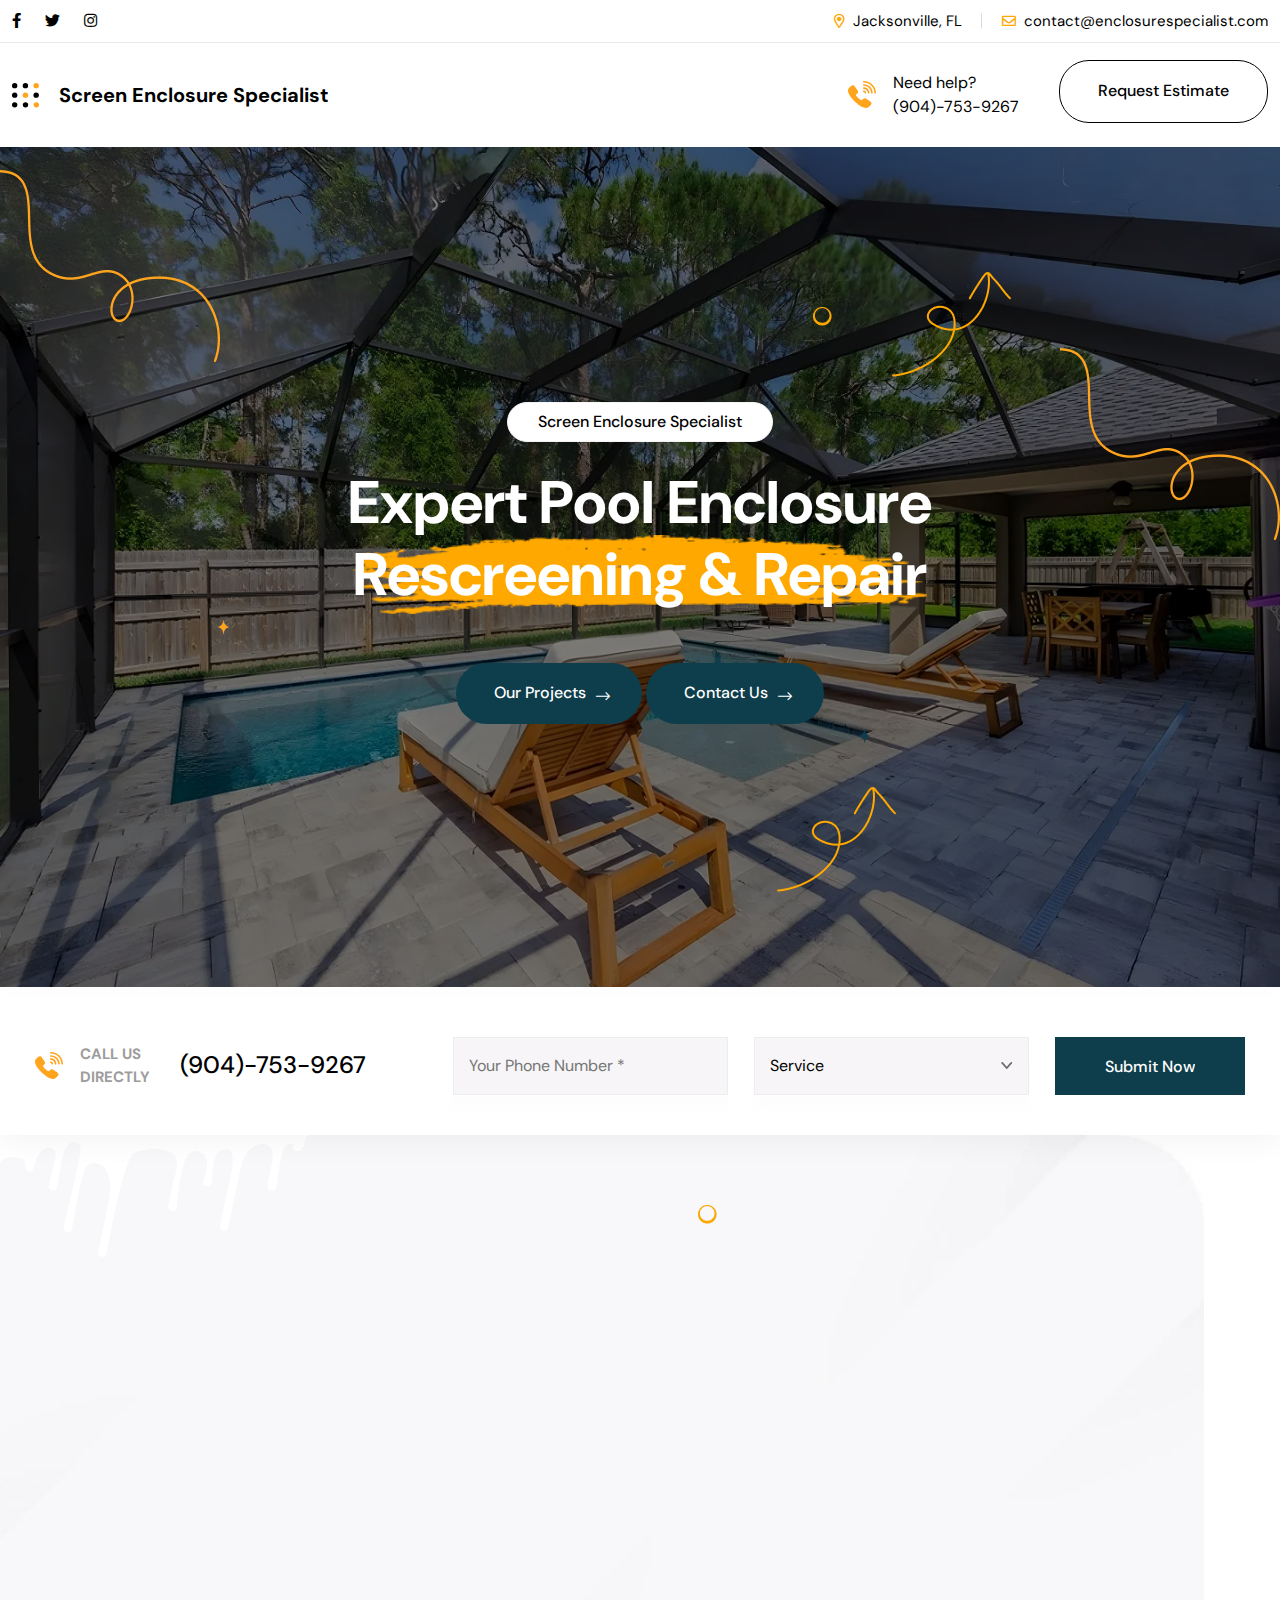
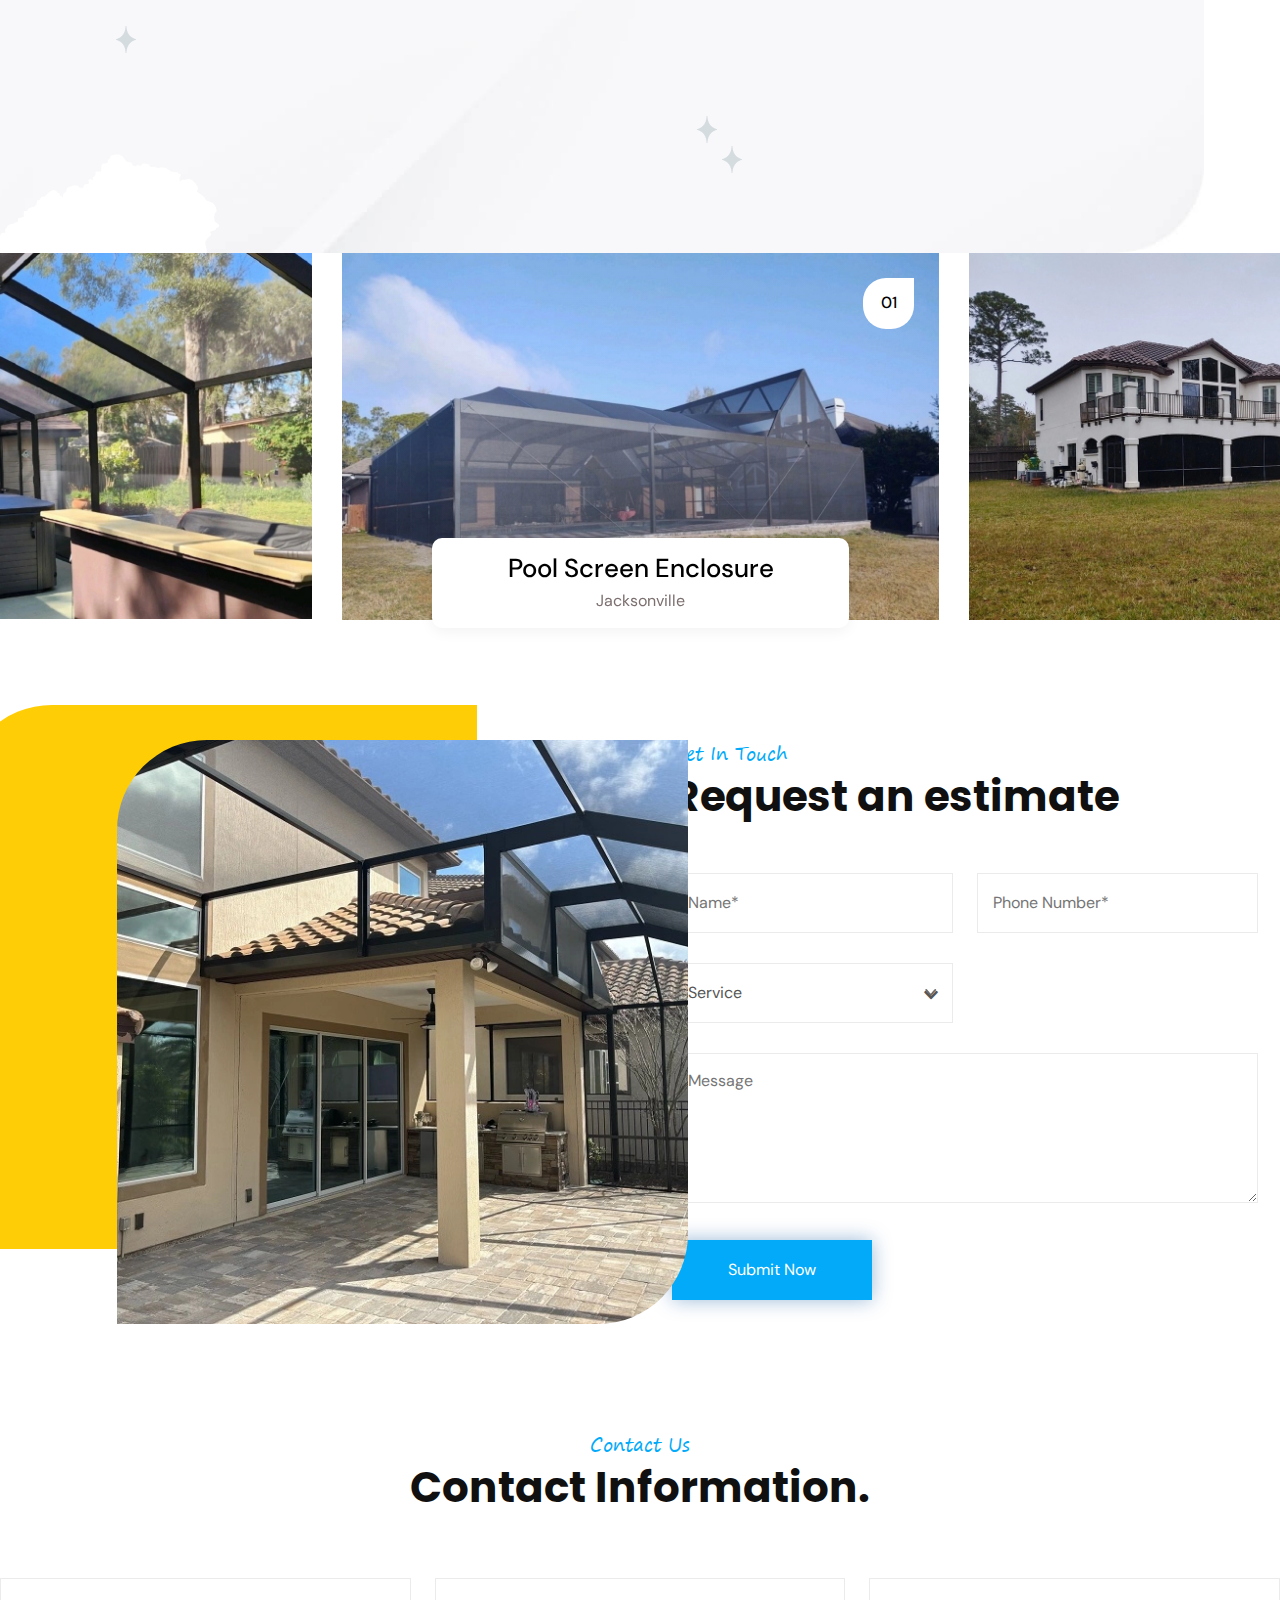
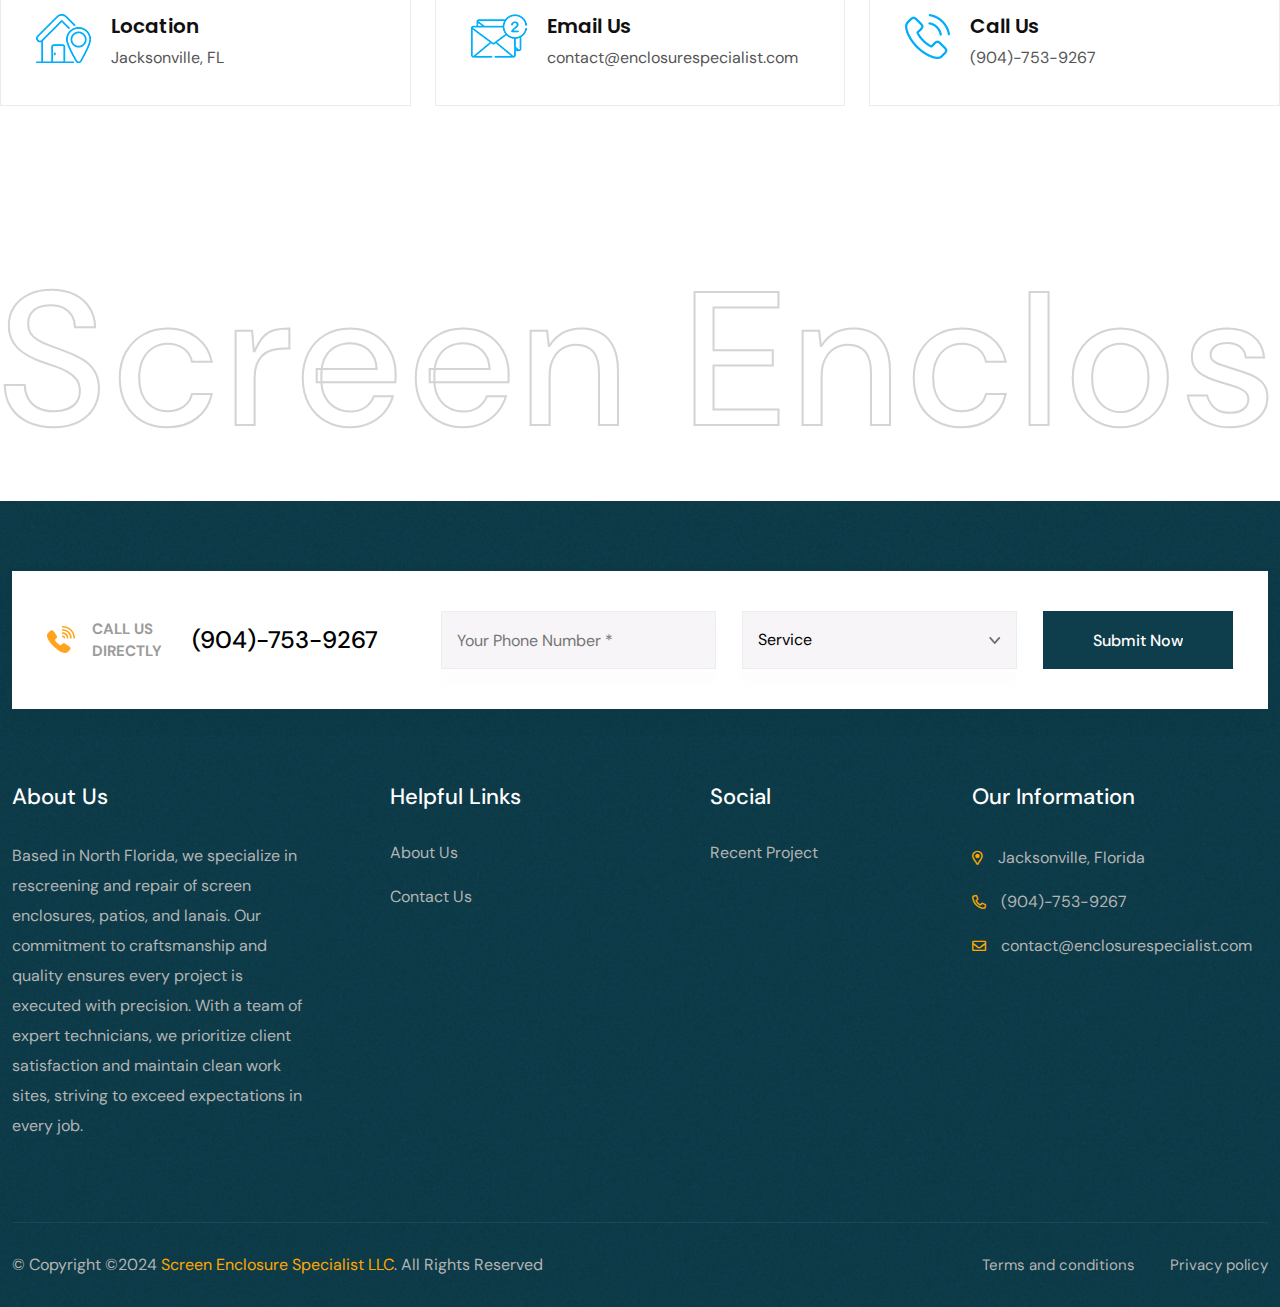
==== index.html @ c3515032 "sdfg" ====
<!DOCTYPE html>
<html lang="en">
<head>
	<meta charset="UTF-8">
	<title>Home Page 1</title>
	<meta name="description" content="clinox - Cleaning Services HTML template">
	<meta name="keywords" content="	cleaner, cleaning, cleaning agency, cleaning business, cleaning company, cleaning service, floor cleaning, house cleaning, housekeeping, janitor, maid service, maintenance, washing, window cleaning">
	<meta name="author" content="Themexriver">
	<link rel="shortcut icon" href="assets/img/logo/logo-transparent-png_16x16.png" type="image/x-icon">
	<!-- Mobile Specific Meta -->
	<meta name="viewport" content="width=device-width, initial-scale=1">

	<link rel="stylesheet" href="assets/css/bootstrap.min.css">
	<link rel="stylesheet" href="assets/css/fontawesome-all.min.css">
	<link rel="stylesheet" href="assets/css/flaticon-2.css">
	<link rel="stylesheet" href="assets/css/animate.css">
	<link rel="stylesheet" href="assets/css/slick.css">
	<link rel="stylesheet" href="assets/css/slick-theme.css">
	<link rel="stylesheet" href="assets/css/metisMenu.css">
	<link rel="stylesheet" href="assets/css/uikit.min.css">
	<link rel="stylesheet" href="assets/css/reset.css">
	<link rel="stylesheet" href="assets/css/style.min.css">
</head>
<body>

	<div class="body_wrap">

		<!-- preloder start  -->
		<!-- <div class="preloder_part">
			<div class="spinner">
				<div class="dot1"></div>
				<div class="dot2"></div>
			</div>
		</div> -->
		<!-- preloder end  -->

		<!-- back to top start -->
		<div class="progress-wrap" style="display: none;">
			<svg class="progress-circle svg-content" width="0" height="0" viewBox="-1 -1 102 102">
				<path d="M50,1 a49,49 0 0,1 0,98 a49,49 0 0,1 0,-98"/>
			</svg>
		</div>
		<!-- back to top end -->
		
		<!-- header start -->
		<header class="header">
			<div class="header__top-wrap">
				<div class="container">
					<div class="header__top ul_li_between mt-none-15">
						<div class="header__social mt-15">
							<a href="https://www.facebook.com/"><i class="fab fa-facebook-f"></i></a>
							<a href="https://twitter.com/"><i class="fab fa-twitter"></i></a>
							<a href="https://www.instagram.com/"><i class="fab fa-instagram"></i></a>
						</div>
						<ul class="header__info ul_li mt-15">
							<li><i class="far fa-map-marker-alt"></i>Jacksonville, FL</li>
							<li><i class="far fa-envelope"></i>contact@enclosurespecialist.com</li>
						</ul>
					</div>
				</div>
			</div>
			<div class="header__main-wrap" data-uk-sticky="top: 250; animation: uk-animation-slide-top;">
				<div class="container">
					<div class="header__main ul_li_between">
						<div class="header__main-left ul_li">
							<div class="header__bar hamburger_menu">
								<a href="#!"><img src="assets/img/icon/bar-2.svg" alt=""></a>
							</div>
							<div class="header__logo ml-50">
								<a href="index.html" style="font-size: 20px; font-weight: 700; color: black;">Screen Enclosure Specialist</a>
							</div>
						</div>
						<div class="main-menu navbar navbar-expand-lg" id="navbarNav">
							<nav class="main-menu__nav collapse navbar-collapse">
								<ul>
									<li><a href="#about">About</a></li>
									<li><a href="services.html">Services</a></li>
									<!-- <li><a href="blog.html">News</a></li> -->
									<li><a href="#portfolio">Portfolio </a></li>
									<li>
										<a href="/selfestimate.html">DIY Estimate</a>
									</li>
								</ul>
							</nav>
						</div>
						<div class="header__main-right ul_li">
							<div class="header__cta ul_li">
								<div class="icon">
									<img src="assets/img/icon/call.svg" alt="">
								</div>
								<div class="content">
									<span>Need help?</span>
									<a href="tel:9047539267">(904)-753-9267</a>
								</div>
							</div>
							<div class="header__btn ml-40">
								<a class="thm-btn thm-btn--transparent" href="#clinox-booking-form">
									<span class="btn-wrap">
										<span>Request Estimate</span>
										<span>Request Estimate</span>
									</span>
								</a>
							</div>
						</div>
					</div>
				</div>
			</div>
		</header>
		<!-- header end -->

		<!-- slide bar start -->
		<aside class="slide-bar">
			<div class="close-mobile-menu">
				<a href="javascript:void(0);"><i class="fal fa-times"></i></a>
			</div>

			<!-- sidebar-info start -->
			<div class="sidebar-info">
				<div class="sidebar-logo mb-30">
					<a href="index.html">
						<img src="assets/img/logo/logo_transparent.webp" loading="lazy" alt="logo">
					</a>
				</div>
				<div class="sidebar-content mb-45">
					<h4 class="s-title">About us</h4>
					<p>Based in North Florida, we specialize in rescreening and repair of screen enclosures, patios, and lanais. Our commitment to craftsmanship and quality ensures every project is executed with precision. With a team of expert technicians, we prioritize client satisfaction and maintain clean work sites, striving to exceed expectations in every job.</p>
					<a class="thm_btn thm_btn-black" href="contact.html">Contact us<i class="fal fa-long-arrow-right"></i></a>
				</div>
				<div class="contact_list mb-30">
					<h4 class="s-title">Contact us</h4>
					<ul class="sidebar-info-list">
						<li>
							<span><i class="fas fa-map-marker-alt"></i></span>
							<p>Jacksonville, FL</p>
						</li>
						<li>
							<span><i class="fas fa-phone-alt"></i></span>
							<a href="tel:9047539267">(904)-753-9267</a>
						</li>
						<li>
							<span><i class="fas fa-envelope-open-text"></i></span>
							<p>contact@enclosurespecialist.com</p>
						</li>
					</ul>
				</div>
				<div class="sidebar-social mt-20">
					<a href="https://www.facebook.com/"><i class="fab fa-facebook-f"></i></a>
					<a href="https://twitter.com/"><i class="fab fa-twitter"></i></a>
					<a href="https://www.instagram.com/"><i class="fab fa-instagram"></i></a>
				</div>
			</div>
			<!-- sidebar-info end -->

			<!-- side-mobile-menu start -->
			<nav class="side-mobile-menu">
				<ul id="mobile-menu-active">
					<li><a href="index.html">Home</a></li>
					<li><a href="#about">About</a></li>
					<li><a href="services.html">Services</a></li>
					<!-- <li><a href="blog.html">News</a></li> -->
					<li><a href="#portfolio">Portfolio </a></li>
					<li>
						<a href="/selfestimate.html">DIY Estimate</a>
					</li>
				</ul>
			</nav>
			<!-- side-mobile-menu end -->
		</aside>
		<div class="body-overlay"></div>
		<!-- slide bar end -->


		<main>
			<!-- hero start -->
			<div class="hero hero__height ul_li" data-background="assets/img/bg/main1.webp">
				<div class="container">
					<div class="row align-items-center">
						<div class="col-12">
							<div class="hero__content text-center">
								<span class="wow fadeInUp" data-wow-delay="0ms" data-wow-duration="1500ms">Screen Enclosure Specialist</span>
								<h2 class="wow fadeInUp" id="mainText" data-wow-delay=".3s" data-wow-duration="1500ms">Expert Pool Enclosure <br>
									<span>Rescreening & Repair <img src="assets/img/shape/text_shape.png" alt="shape"></span></h2>
								<div class="hero__btn wow fadeInUp" data-wow-delay=".6s" data-wow-duration="1500ms">
									<a class="thm-btn thm-btn__icon" href="contact.html">
										<span class="btn-wrap">
											<span>Our projects</span>
											<span>Our projects</span>
										</span>
										<i class="fal fa-long-arrow-right"></i>
									</a>
									<a class="thm-btn thm-btn__icon" href="contact.html">
										<span class="btn-wrap">
											<span>Contact Us</span>
											<span>Contact Us</span>
										</span>
										<i class="fal fa-long-arrow-right"></i>
									</a>
								</div>
							</div>
						</div>
					</div>
					
				</div>
				<!-- <div class="hero__img wow fadeInRight" data-wow-delay=".3s" data-wow-duration="1500ms">
					<img src="assets/img/banner/hero_img.png" alt="">
				</div>--> 
				<!-- <div class="hero__experince wow fadeInDown" data-wow-delay=".3s" data-wow-duration="1500ms">
					<img src="assets/img/shape/exp_shape.png" alt="">
					<div class="hero__experince-text">
						<h2><span class="counter">13</span></h2>
						Years of experince
					</div>
				</div> -->
				
				<div class="hero__shape">
					<img class="shape shape--1 wow fadeInLeft" data-wow-delay=".3s" data-wow-duration="1500ms" src="assets/img/shape/h_01.png" alt="shape">
					<img class="shape shape--3 wow fadeInUp" data-wow-delay=".3s" data-wow-duration="1500ms" src="assets/img/shape/h_03.png" alt="shape">
					<img class="shape shape--4 wow fadeInUp" data-wow-delay=".4s" data-wow-duration="1500ms" src="assets/img/shape/h_04.png" alt="shape">
					<img class="shape shape--5 wow fadeInRight" data-wow-delay=".6s" data-wow-duration="1500ms" src="assets/img/shape/h_05.png" alt="shape">
					<img class="shape shape--6 wow fadeInLeft" data-wow-delay=".3s" data-wow-duration="1500ms" src="assets/img/shape/h_06.png" alt="shape">
					<img class="shape shape--7 wow fadeInDown" data-wow-delay=".5s" data-wow-duration="1500ms" src="assets/img/shape/h_06.png" alt="shape">
					<img class="shape shape--8 wow fadeInRight" data-wow-delay=".7s" data-wow-duration="1500ms" src="assets/img/shape/h_01.png" alt="shape">
				</div>
			</div>
			<!-- hero end -->

			<!-- cta start -->
			<div class="cta">
				<div class="cta__wrap ul_li">
					<div class="cta__info ul_li flex-1">
						<div class="icon">
							<img src="assets/img/icon/call.svg" loading="lazy" alt="call">
						</div>
						<span>Call Us <br> Directly</span>
						<h3><a href="tel:9047539267">(904)-753-9267</a></h3>
					</div>
					<form action="assets/mail/contactArt.php" class="cta__form" method="POST">
						<input type="tel" placeholder="Your Phone Number *">
						<div class="service-select">
							<select name="#" required>
								<option>Service</option>
								<option value="Small Screen Repair">Small Screen Repair</option>
								<option value="Complete Rescreening">Complete Rescreening</option>
								<option value="Structural Damage Repair">Structural Damage Repair</option>
								<option value="New Construction / Rebuild">New Construction / Rebuild</option>
								<option value="Other">Other</option>


							</select>
						</div>
						<button class="thm-btn" type="submit">
							<span class="btn-wrap">
								<span>Submit Now</span>
								<span>Submit Now</span>
							</span>
						</button>
					</form>
				</div>
			</div>
			<!-- cta end -->
			<!-- about start -->
			<div class="about about__bg pt-45 pb-45" id="about" data-background="assets/img/bg/about_bg.jpg" loading="lazy">
				<div class="container">
					<div class="row align-items-center">
						<div class="col-xl-6 col-lg-7">
							<div class="sec-title">
								<span class="subtitle wow fadeInUp" data-wow-delay="0s" data-wow-duration="1500ms">About Our Company</span>
								<h2 class="title mb-15 wow fadeInUp" data-wow-delay=".3s" data-wow-duration="1500ms">
									Pool enclosure rescreening <br>
									done <span>The Right Way<img src="assets/img/shape/st_shape.svg" alt="shape" loading="lazy"></span>
								</h2>
								<p class="wow fadeInUp" data-wow-delay=".5s" data-wow-duration="1500ms">Based in North Florida, we specialize in rescreening and repair of screen enclosures, patios, and lanais. Our commitment to craftsmanship and quality ensures every project is executed with precision. With a team of expert technicians, we prioritize client satisfaction and maintain clean work sites, striving to exceed expectations in every job.
								</p></p>
							</div>
							<div class="about__info ul_li">
								<div class="about__info-box d-flex wow fadeInUp" data-wow-delay=".3s" data-wow-duration="1500ms">
									<div class="icon">
										<i class="flaticon-house"></i>
										<img src="assets/img/shape/a_shape.svg" loading="lazy" alt="shape">
									</div>
									<div class="content">
										<h3>Expert Technicians</h3>
										<p>Our team is dedicated to delivering quality. We ensure every project is executed flawlessly, with attention to detail and precision.</p>
									</div>
								</div>
								<div class="about__info-box d-flex wow fadeInUp" data-wow-delay=".5s" data-wow-duration="1500ms">
									<div class="icon">
										<i class="flaticon-bubbles"></i>
										<img src="assets/img/shape/a_shape.svg" loading="lazy" alt="shape">
									</div>
									<div class="content">
										<h3>Clean Worksite</h3>
										<p>Your property is respected by our crew, ensuring a clean and orderly worksite after each day's work, minimizing disruption and maintaining aesthetics.</p>
									</div>
								</div>
							</div>
							<div class="ul_li mt-10">
								<!-- <div class="about__experince mt-20 mr-60 wow fadeInUp" data-wow-delay=".3s" data-wow-duration="1500ms">
									<h2><span class="counter">13</span></h2>
									<span>Years of Experince</span>
								</div> -->
								<!-- <div class="about__author d-flex mt-20 wow fadeInUp" data-wow-delay=".5s" data-wow-duration="1500ms">
									<div class="avatar">
										<img src="assets/img/about/avatar.jpg" alt="">
									</div>
									<div class="content">
										<h3>Mehedii .Hassan</h3>
										<span>Ceo - Google</span>
										<div class="author-social">
											<a href="#!"><i class="fab fa-facebook-f"></i></a>
											<a href="#!"><i class="fab fa-twitter"></i></a>
											<a href="#!"><i class="fab fa-instagram"></i></a>
											<a href="#!"><i class="fab fa-youtube"></i></a>
										</div>
									</div>
								</div> -->
							</div>
						</div>
						<div class="col-xl-6 col-lg-5 imagesAboutUs">
							<div class="about__image">
								<img class="img1 wow fadeInRight" data-wow-delay=".3s" data-wow-duration="1500ms" src="assets/img/about/09awuXwrQRU.webp" loading="lazy" alt="Pool Enclosure">
								<img class="img2 wow fadeInRight" data-wow-delay="0s" data-wow-duration="1500ms" src="assets/img/about/pic-main-1.webp" loading="lazy" alt="Screen Enclosure">
							</div>
						</div>
					</div>
				</div>
				<div class="about__shape">
					<img class="shape1" src="assets/img/shape/a_bg_shape_01.png" alt="shape" loading="lazy" >
					<img class="shape2" src="assets/img/shape/a_bg_shape_02.png" alt="shape" loading="lazy">
				</div>
				<div class="about__icons">
					<img class="icon icon--1" src="assets/img/shape/a_shape.png" alt="shape" loading="lazy">
					<img class="icon icon--2" src="assets/img/shape/a_shape3.png" alt="shape" loading="lazy">
					<img class="icon icon--3" src="assets/img/shape/a_shape3.png" alt="shape" loading="lazy">
					<img class="icon icon--4" src="assets/img/shape/a_shape3.png" alt="shape" loading="lazy">
				</div>
			</div>
			<!-- about end -->

			<!-- proejct start -->
			<div class="project" id="portfolio">
				<div class="project__slider">
					<div class="project__item">
						<div class="project__img">
							<img src="assets/img/project/6X3IlXtY7-E.webp" alt="Pool Screen Enclosure" loading="lazy">
						</div>
						<div class="project__info">
							<h3>Pool Screen Enclosure</h3>
							<span>Jacksonville</span>
						</div>
						<span class="project__number">01</span>
					</div>
					<div class="project__item">
						<div class="project__img">
							<img src="assets/img/project/FJGF4YpGdVQ.webp" alt="Lanai" loading="lazy">
						</div>
						<div class="project__info">
							<h3>Lanai</h3>
							<span>St Augustine</span>
						</div>
						<span class="project__number">02</span>
					</div>
					<div class="project__item">
						<div class="project__img">
							<img src="assets/img/project/VrqI6qDaw7U.webp" alt="Screen Enclosure" loading="lazy">
						</div>
						<div class="project__info">
							<h3>Screen Enclosure</h3>
							<span>Orange Park</span>
						</div>
						<span class="project__number">03</span>
					</div>
					<div class="project__item">
						<div class="project__img">
							<img src="assets/img/project/Jw1e2M_t9n4.webp" alt="Screen Enclosure" loading="lazy">
						</div>
						<div class="project__info">
							<h3>Screen Enclosure</h3>
							<span>Jacksonville</span>
						</div>
						<span class="project__number">04</span>
					</div>
					<div class="project__item">
						<div class="project__img">
							<img src="assets/img/project/mwrF30yyxlQ.webp" alt="Screen Room" loading="lazy">
						</div>
						<div class="project__info">
							<h3>Screen Room</h3>
							<span>St Johns</span>
						</div>
						<span class="project__number">05</span>
					</div>
				</div>
			</div>
			<!-- proejct end -->

			<!-- info start -->
			<section id="clinox-booking-form" class="clinox-booking-form-section page-section-padding">
				<div class="container">
					<div class="booking-form-content">
						<div class="row">
							<div class="col-lg-6">
								<div class="booking-form-img">
									<div class="clinox-faq-img-wrap position-relative">
										<span class="bg-shape position-absolute"></span>
										<div class="faq-img1 bg-img-area">
											<img src="assets/img/about/6uDZ7JBiF4g.webp" alt="Screen Enclosure" loading="lazy">
										</div>
									</div>
								</div>
							</div>
							<div class="col-lg-6">
								<div class="clinox-contact-form-wrap">
									<div class="clinox-section-title headline pera-content">
										<span class="sub-title">Get In Touch</span>
										<h2>Request an estimate
										</h2>
									</div>
									<div class="clinox-contact-form">
										<form action="assets/mail/contactArt.php" method="POST">
											<div class="row">
												<div class="col-md-6">
													<input type="text" name="name" placeholder="Name*" required>
												</div>

												<div class="col-md-6">
													<input type="tel" name="phone" placeholder="Phone Number*" required>
												</div>
												<div class="col-md-6">
													<div class="service-select position-relative">
														<select name="service">
															<option value="Service">Service</option>
															<option value="Small Screen Repair">Small Screen Repair</option>
															<option value="Complete Rescreening">Complete Rescreening</option>
															<option value="Structural Damage Repair">Structural Damage Repair</option>
															<option value="New Construction / Rebuild">New Construction / Rebuild</option>
															<option value="Other">Other</option>

							
														</select>
													</div>
												</div>
												<div class="col-md-12">
													<textarea name="comments" placeholder="Message"></textarea>
												</div>
											</div>
											<button type="submit">Submit Now</button>
										</form>
									</div>
								</div>
							</div>
						</div>
						
					</div>
				</div>
				<div class="booking-form-cta-content">
					<div class="clinox-section-title text-center headline pera-content">
						<span class="sub-title">Contact Us</span>
						<h2>Contact
							<span>Information.</span>
						</h2>
					</div>
					<div class="row justify-content-center">
						<div class="col-lg-4 col-md-6">
							<div class="booking-cta-item d-flex">
								<div class="inner-icon">
									<img src="assets/img/icon/ic15.png" alt="location" loading="lazy">
								</div>
								<div class="inner-text headline">
									<h4>Location</h4>
									<span>Jacksonville, FL</span>
								</div>
							</div>
						</div>
						<div class="col-lg-4 col-md-6">
							<div class="booking-cta-item d-flex">
								<div class="inner-icon">
									<img src="assets/img/icon/ic16.png" alt="Email Icon" loading="lazy">
								</div>
								<div class="inner-text headline">
									<h4>Email Us</h4>
									<a href="mailto:contact@enclosurespecialist.com">contact@enclosurespecialist.com</a>
								</div>
							</div>
						</div>
						<div class="col-lg-4 col-md-6">
							<div class="booking-cta-item d-flex">
								<div class="inner-icon">
									<img src="assets/img/icon/ic17.png" alt="Phone Icon" loading="lazy">
								</div>
								<div class="inner-text headline">
									<h4>Call Us</h4>
									<a href="tel:+19047539267">(904)-753-9267</a>
								</div>
							</div>
						</div>
						
					</div>
				</div>
			</section>	
			<!-- info end -->

			

			


			<!-- marquee start -->
			<div class="wm-marquee pt-40">
				<div class="text-marquee-track">
					<div class="text-marquee-content">Screen Enclosure Repair . Screen Enclosure Rescreening . Pool Enclosure Rescreening . Pool Enclosure Repair . Lanai Repair . Lanai Rescreening .</div>
				</div>
			</div>
			<!-- marquee end -->

			<!-- blog start -->
			<!-- <section class="blog pt-10 pb-110">
				<div class="container maxw_1320">
					<div class="row justify-content-center">
						<div class="col-lg-6">
							<div class="sec-title mb-35 text-center wow fadeInUp" data-wow-delay="0s" data-wow-duration="1500ms">
								<span class="subtitle wow fadeInUp" data-wow-delay=".3s" data-wow-duration="1500ms">News & Blog</span>
								<h2 class="title wow fadeInUp" data-wow-delay=".5s" data-wow-duration="1500ms">Read know about our <br> blog leatest news</h2>
							</div>
						</div>
					</div>
					<div class="row mt-none-30 justify-content-md-center">
						<div class="col-lg-4 col-md-6">
							<div class="blog__item mt-30 wow fadeInUp" data-wow-delay="0s" data-wow-duration="1500ms">
								<figure class="blog__thumb pos-rel">
									<a href="#!">
										<img src="assets/img/blog/img_01.jpg" alt="">
									</a>
									<a class="blog__cat" href="blog.html">Story</a>
								</figure>
								<div class="blog__content">
									<ul class="blog__meta ul_li mb-20">
										<li class="date"><i class="far fa-calendar-alt"></i>02 Apr 2021</li>
										<li><i class="far fa-comments"></i>Comments (03)</li>
									</ul>
									<h2 class="blog__title border_effect"><a href="blog-single.html">Facebook design is dedicat to what's new in design </a></h2>
									<div class="blog__btn mt-25">
										<a href="blog-single.html">Read More<i class="flaticon-right-arrow"></i></a>
									</div>
								</div>
							</div>
						</div>
						<div class="col-lg-4 col-md-6">
							<div class="blog__item mt-30 wow fadeInUp" data-wow-delay=".3s" data-wow-duration="1500ms">
								<figure class="blog__thumb pos-rel">
									<a href="#!">
										<img src="assets/img/blog/img_02.jpg" alt="">
									</a>
									<a class="blog__cat" href="blog.html">Story</a>
								</figure>
								<div class="blog__content">
									<ul class="blog__meta ul_li mb-20">
										<li class="date"><i class="far fa-calendar-alt"></i>02 Apr 2021</li>
										<li><i class="far fa-comments"></i>Comments (03)</li>
									</ul>
									<h2 class="blog__title border_effect"><a href="blog-single.html">Facebook design is dedicat to what's new in design </a></h2>
									<div class="blog__btn mt-25">
										<a href="blog-single.html">Read More<i class="flaticon-right-arrow"></i></a>
									</div>
								</div>
							</div>
						</div>
						<div class="col-lg-4 col-md-6">
							<div class="blog__item mt-30 wow fadeInUp" data-wow-delay=".6s" data-wow-duration="1500ms">
								<figure class="blog__thumb pos-rel">
									<a href="#!">
										<img src="assets/img/blog/img_03.jpg" alt="">
									</a>
									<a class="blog__cat" href="blog.html">Story</a>
								</figure>
								<div class="blog__content">
									<ul class="blog__meta ul_li mb-20">
										<li class="date"><i class="far fa-calendar-alt"></i>02 Apr 2021</li>
										<li><i class="far fa-comments"></i>Comments (03)</li>
									</ul>
									<h2 class="blog__title border_effect"><a href="blog-single.html">Facebook design is dedicat to what's new in design </a></h2>
									<div class="blog__btn mt-25">
										<a href="blog-single.html">Read More<i class="flaticon-right-arrow"></i></a>
									</div>
								</div>
							</div>
						</div>
					</div>
				</div>
			</section> -->
			<!-- blog end -->

		</main>

		<footer class="footer pt-60" data-background="assets/img/bg/footer-noise.png" loading="lazy">
			<div class="container mxw_1350">
			<!-- cta start -->
			<div class="cta">
				<div class="cta__wrap ul_li" id="cta__wrapId">
					<div class="cta__info ul_li flex-1">
						<div class="icon">
							<img src="assets/img/icon/call.svg" alt="call" loading="lazy">
						</div>
						<span>Call Us <br> Directly</span>
						<h3><a href="tel:9047539267">(904)-753-9267</a></h3>
					</div>
					<form action="assets/mail/contactArt.php" class="cta__form" method="POST">
						<input type="tel" id="phone" name="phone" placeholder="Your Phone Number *">
						<div class="service-select">
							<select id="service" name="service">
								<option value="1">Service</option>
								<option value="2">Small Screen Repair</option>
								<option value="3">Complete Rescreening</option>
								<option value="4">Structural Damage Repair</option>
								<option value="5">New Construction / Rebuild</option>
								<option value="6">Other</option>


							</select>
						</div>
						<button class="thm-btn" type="submit">
							<span class="btn-wrap">
								<span>Submit Now</span>
								<span>Submit Now</span>
							</span>
						</button>
					</form>
				</div>
			</div>
			<!-- cta end -->
				<div class="row pt-45 pb-65">
					<div class="col-lg-3 col-md-6 footer__col mt-30">
						<div class="footer__widget">
							<h3>About Us</h3>
							<p>Based in North Florida, we specialize in rescreening and repair of screen enclosures, patios, and lanais. Our commitment to craftsmanship and quality ensures every project is executed with precision. With a team of expert technicians, we prioritize client satisfaction and maintain clean work sites, striving to exceed expectations in every job.</p>
						</div>
					</div>
					<div class="col-lg-3 col-md-6 footer__col mt-30">
						<div class="footer__widget">
							<h3>Helpful Links</h3>
							<ul class="footer__links list-unstyled">
								<li><a href="about.html">About Us</a></li>
								<li><a href="contact.html">Contact Us</a></li>
							</ul>
						</div>
					</div>
					<div class="col-lg-3 col-md-6 footer__col mt-30">
						<div class="footer__widget">
							<h3>Social</h3>
							<ul class="footer__links list-unstyled">
								<!-- <li><a href="blog.html">Recent News</a></li> -->
								<li><a href="project.html">Recent Project</a></li>
							</ul>
						</div>
					</div>
					<div class="col-lg-3 col-md-6 footer__col mt-30">
						<div class="footer__widget">
							<h3>Our Information</h3>
							<ul class="footer__info list-unstyled mt-35">
								<li><i class="far fa-map-marker-alt"></i>Jacksonville, Florida</li>
								<li><i class="far fa-phone-alt"></i><a href="tel:9047539267">(904)-753-9267</a></li>
								<li><i class="far fa-envelope"></i><a href="mailto:contact@enclosurespecialist.com">contact@enclosurespecialist.com</a></li>

							</ul>
						</div>
					</div>
				</div>
				<div class="footer__bottom ul_li_between pt-15 pb-30">
					<div class="footer__copyright mt-15">
						© Copyright ©2024 <a href="#!">Screen Enclosure Specialist LLC</a>. All Rights Reserved
					</div>
					<ul class="footer__nav ul_li mt-15">
						<li><a href="#!">Terms and conditions</a></li>
						<li><a href="#!"> Privacy policy</a></li>
					</ul>
				</div>
			</div>
		</footer>
	</div>

	<!-- For Js Library -->
	<script src="assets/js/jquery.min.js"></script>
	<script src="assets/js/bootstrap.min.js"></script>
	<script src="assets/js/popper.min.js"></script>
	<script src="assets/js/jquery.magnific-popup.min.js"></script>
	<script src="assets/js/appear.js"></script>
	<script src="assets/js/slick.js"></script>
	<script src="assets/js/jquery.counterup.min.js"></script>
	<script src="assets/js/waypoints.min.js"></script>
	<script src="assets/js/imagesloaded.pkgd.min.js"></script>
	<script src="assets/js/jquery.filterizr.js"></script>
	<script src="assets/js/backToTop.js"></script>
	<script src="assets/js/uikit.min.js"></script>
	<script src="assets/js/metisMenu.min.js"></script>
	<script src="assets/js/wow.min.js"></script>
	<script src="assets/js/scripts-2.js"></script>
	<script src="assets/js/script.js"></script>
</body>
</html>
---- assets/css/flaticon-2.css ----
@font-face {
    font-family: "flaticon";
    src: url("../fonts/flaticon-2.ttf?65be207926c643c640fa0b35cf0f30ea") format("truetype"),
url("../fonts/flaticon-2.woff?65be207926c643c640fa0b35cf0f30ea") format("woff"),
url("../fonts/flaticon-2.woff2?65be207926c643c640fa0b35cf0f30ea") format("woff2"),
url("../fonts/flaticon-2.eot?65be207926c643c640fa0b35cf0f30ea#iefix") format("embedded-opentype"),
url("../fonts/flaticon-2.svg?65be207926c643c640fa0b35cf0f30ea#flaticon") format("svg");
}

i[class^="flaticon-"]:before, i[class*=" flaticon-"]:before {
    font-family: flaticon !important;
    font-style: normal;
    font-weight: normal !important;
    font-variant: normal;
    text-transform: none;
    line-height: 1;
    -webkit-font-smoothing: antialiased;
    -moz-osx-font-smoothing: grayscale;
}

.flaticon-envelope:before {
    content: "\f101";
}
.flaticon-envelope-1:before {
    content: "\f102";
}
.flaticon-right-arrow:before {
    content: "\f103";
}
.flaticon-right-arrow-1:before {
    content: "\f104";
}
.flaticon-wipe:before {
    content: "\f105";
}
.flaticon-house:before {
    content: "\f106";
}
.flaticon-bubbles:before {
    content: "\f107";
}
.flaticon-thumbs-up:before {
    content: "\f108";
}
.flaticon-insurance:before {
    content: "\f109";
}
.flaticon-privacy:before {
    content: "\f10a";
}
.flaticon-house-1:before {
    content: "\f10b";
}
.flaticon-help:before {
    content: "\f10c";
}
.flaticon-data-cleaning:before {
    content: "\f10d";
}
.flaticon-data-cleaning-1:before {
    content: "\f10e";
}
.flaticon-cleaning-1:before {
    content: "\f10f";
}
.flaticon-laundry:before {
    content: "\f110";
}
.flaticon-window:before {
    content: "\f111";
}
.flaticon-data-cleaning-2:before {
    content: "\f112";
}
.flaticon-plus:before {
    content: "\f113";
}
.flaticon-reminder:before {
    content: "\f114";
}
.flaticon-lizard:before {
    content: "\f115";
}
.flaticon-towel:before {
    content: "\f116";
}
.flaticon-house-2:before {
    content: "\f117";
}
.flaticon-fireplace:before {
    content: "\f118";
}
.flaticon-home:before {
    content: "\f119";
}
.flaticon-portfolio:before {
    content: "\f11a";
}
.flaticon-cloth:before {
    content: "\f11b";
}
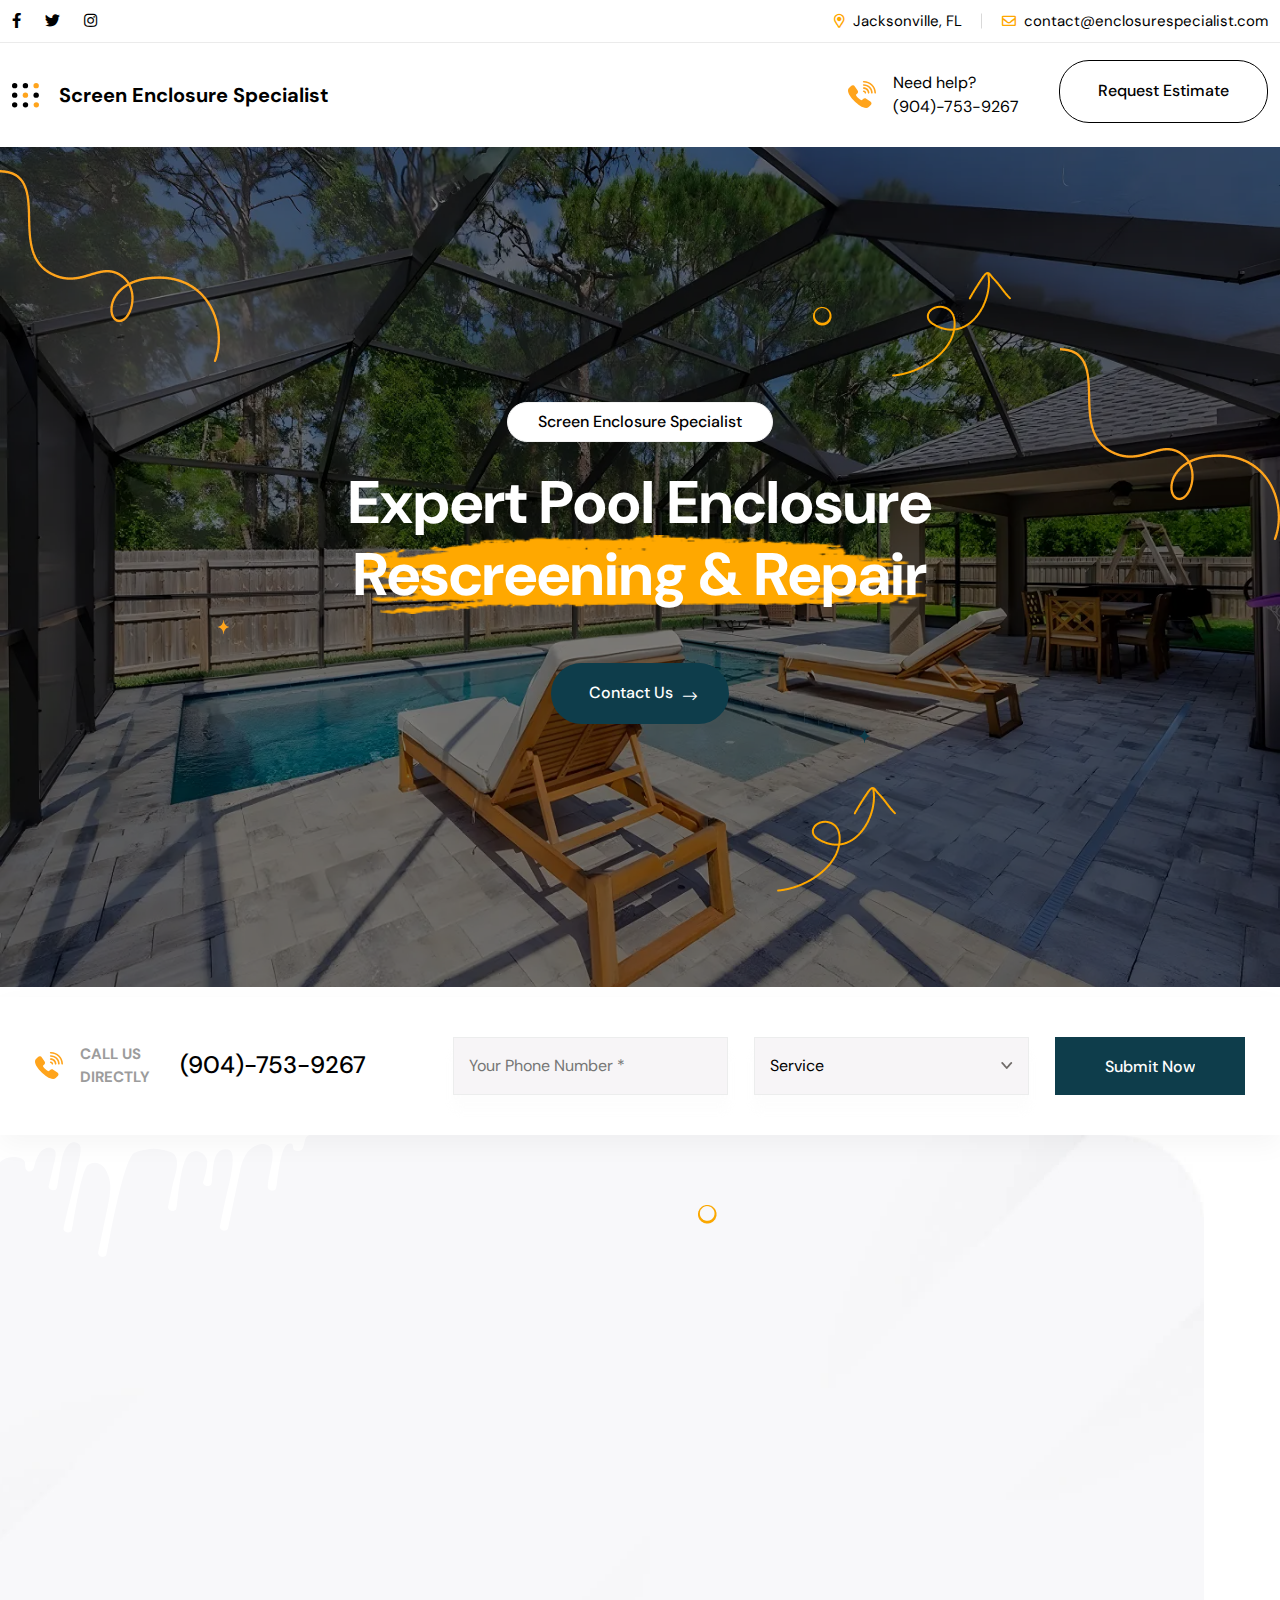
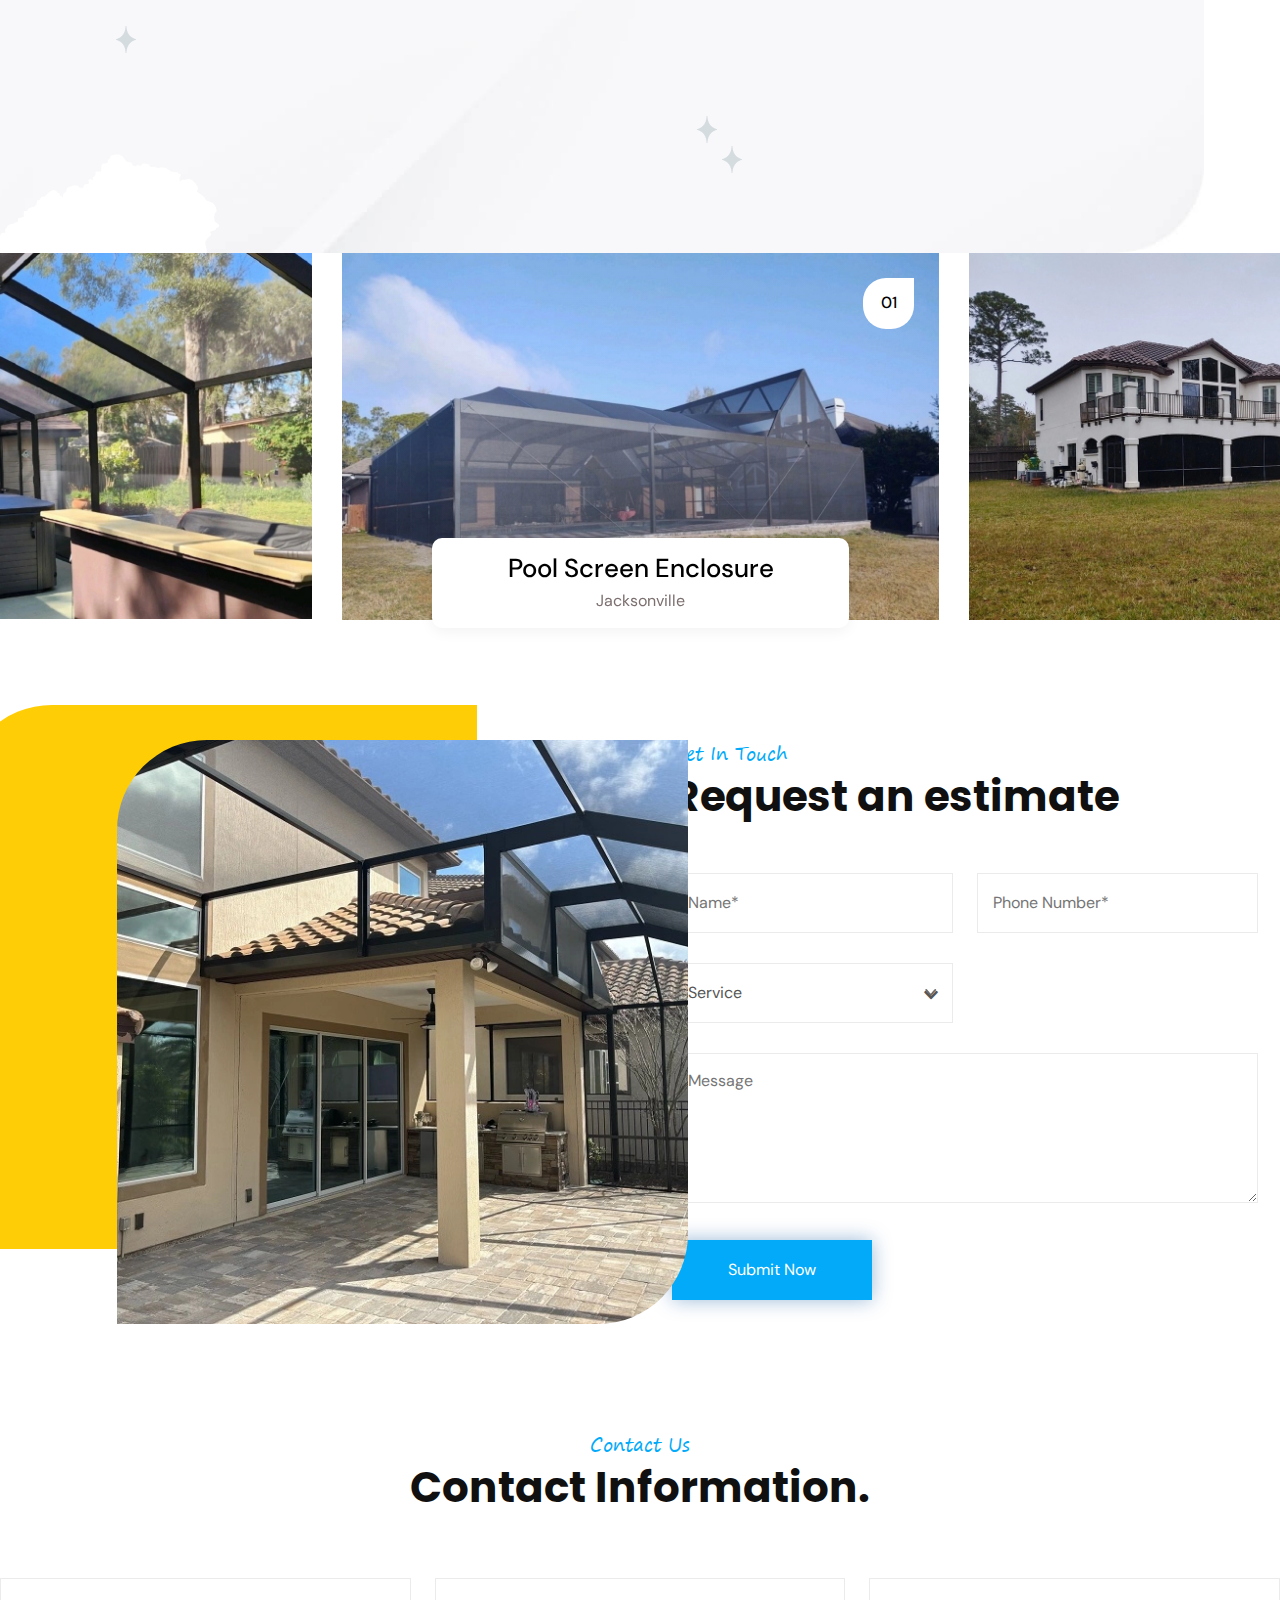
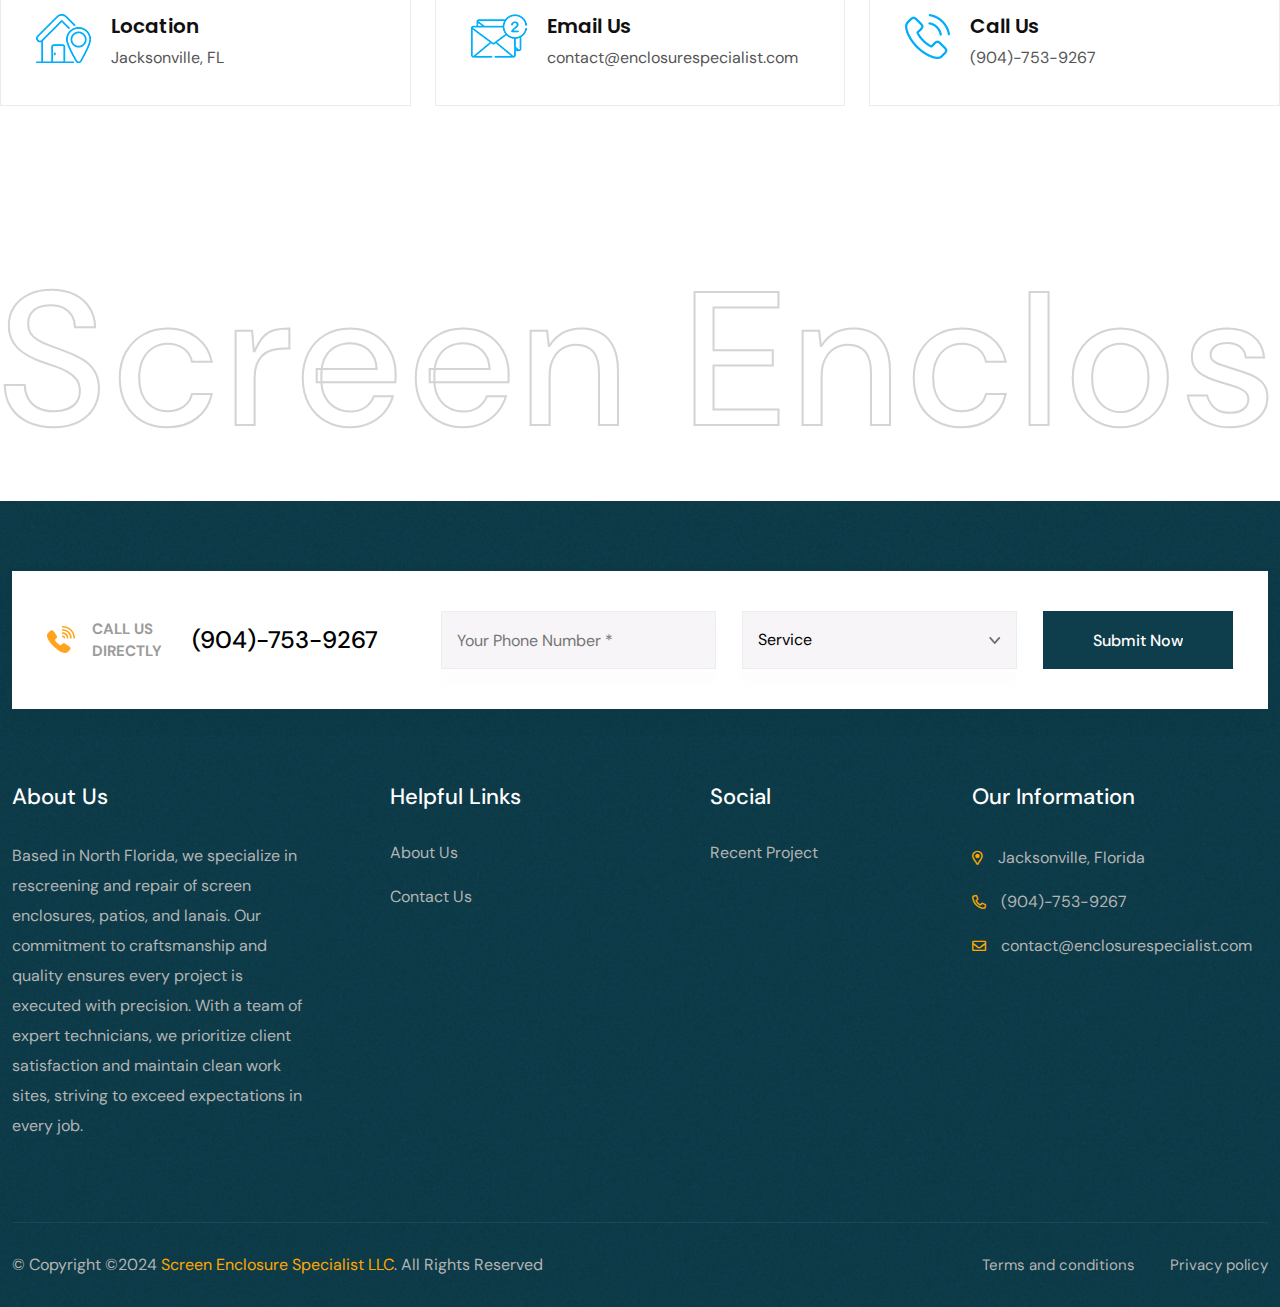
==== commit d9bb402c: "ydf" ====
--- a/index.html
+++ b/index.html
@@ -181,14 +181,7 @@
 								<h2 class="wow fadeInUp" id="mainText" data-wow-delay=".3s" data-wow-duration="1500ms">Expert Pool Enclosure <br>
 									<span>Rescreening & Repair <img src="assets/img/shape/text_shape.png" alt="shape"></span></h2>
 								<div class="hero__btn wow fadeInUp" data-wow-delay=".6s" data-wow-duration="1500ms">
-									<a class="thm-btn thm-btn__icon" href="contact.html">
-										<span class="btn-wrap">
-											<span>Our projects</span>
-											<span>Our projects</span>
-										</span>
-										<i class="fal fa-long-arrow-right"></i>
-									</a>
-									<a class="thm-btn thm-btn__icon" href="contact.html">
+									<a class="thm-btn thm-btn__icon" href="#clinox-booking-form">
 										<span class="btn-wrap">
 											<span>Contact Us</span>
 											<span>Contact Us</span>
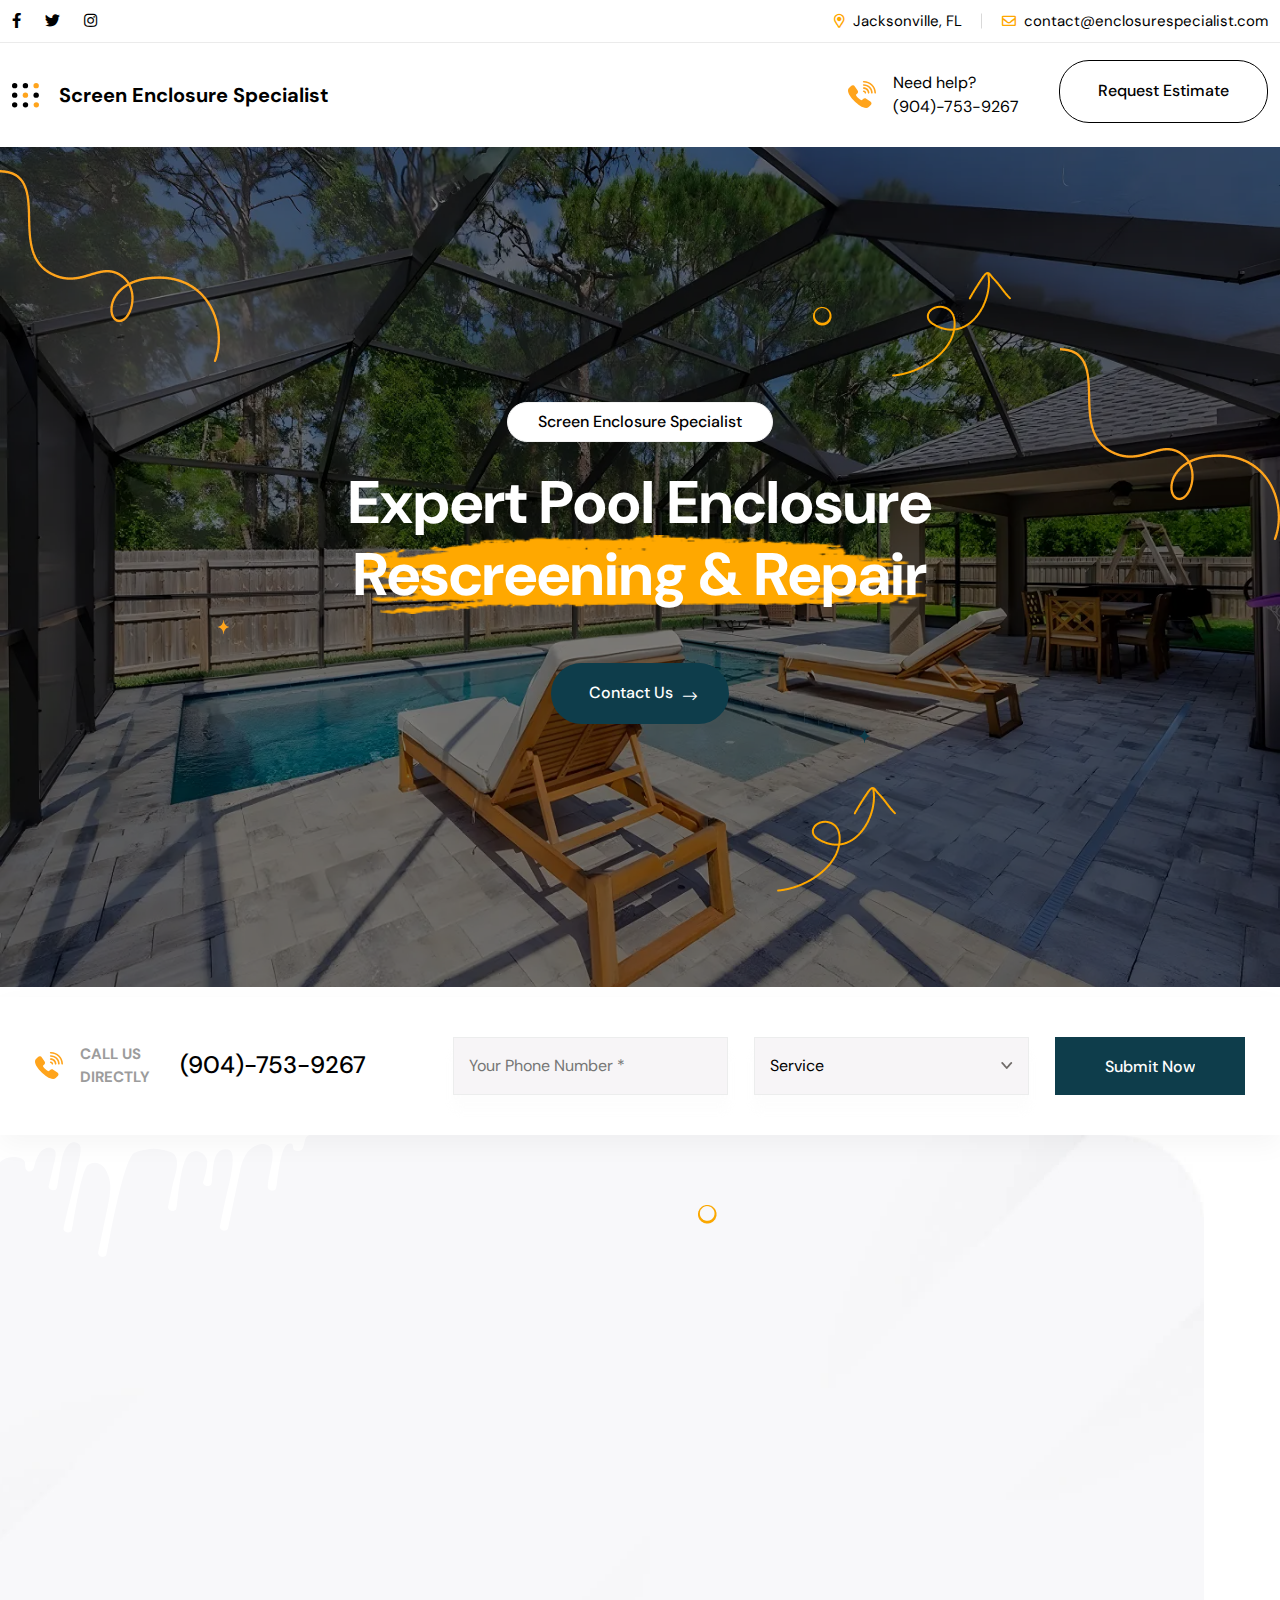
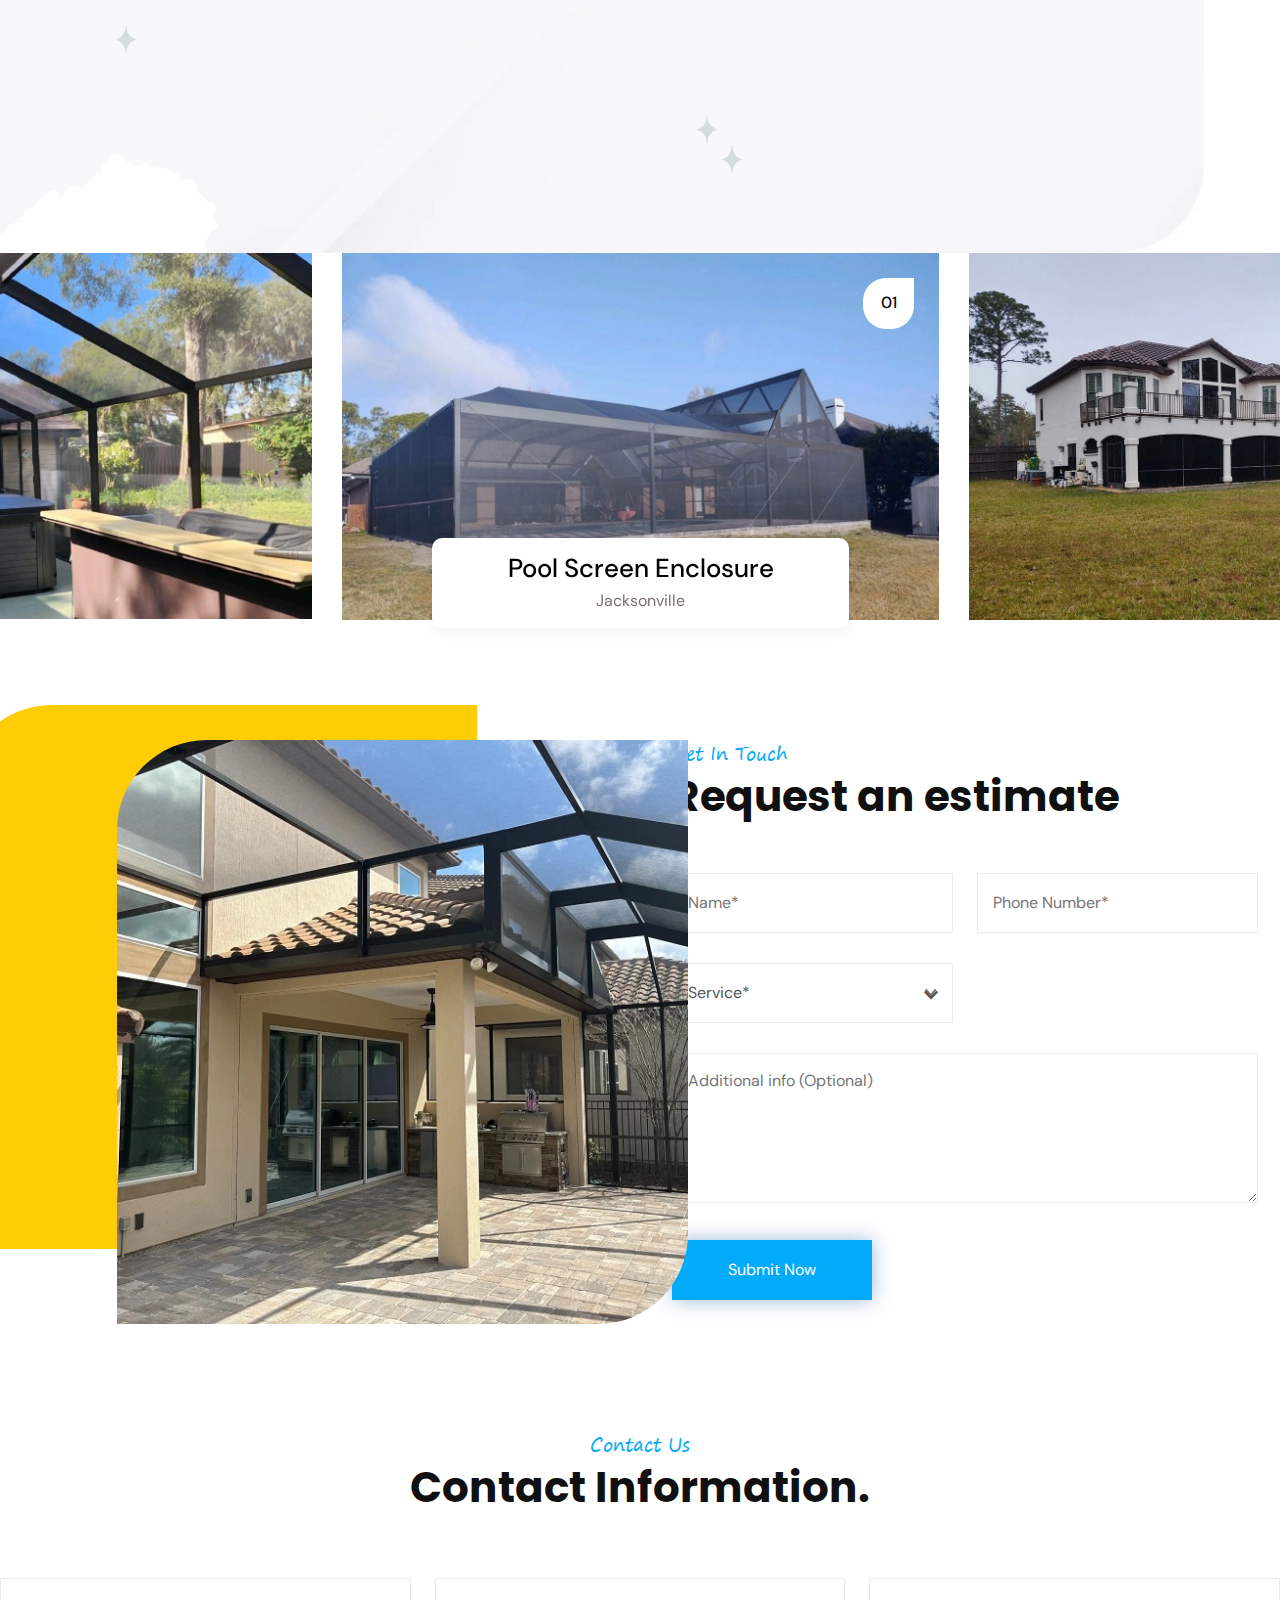
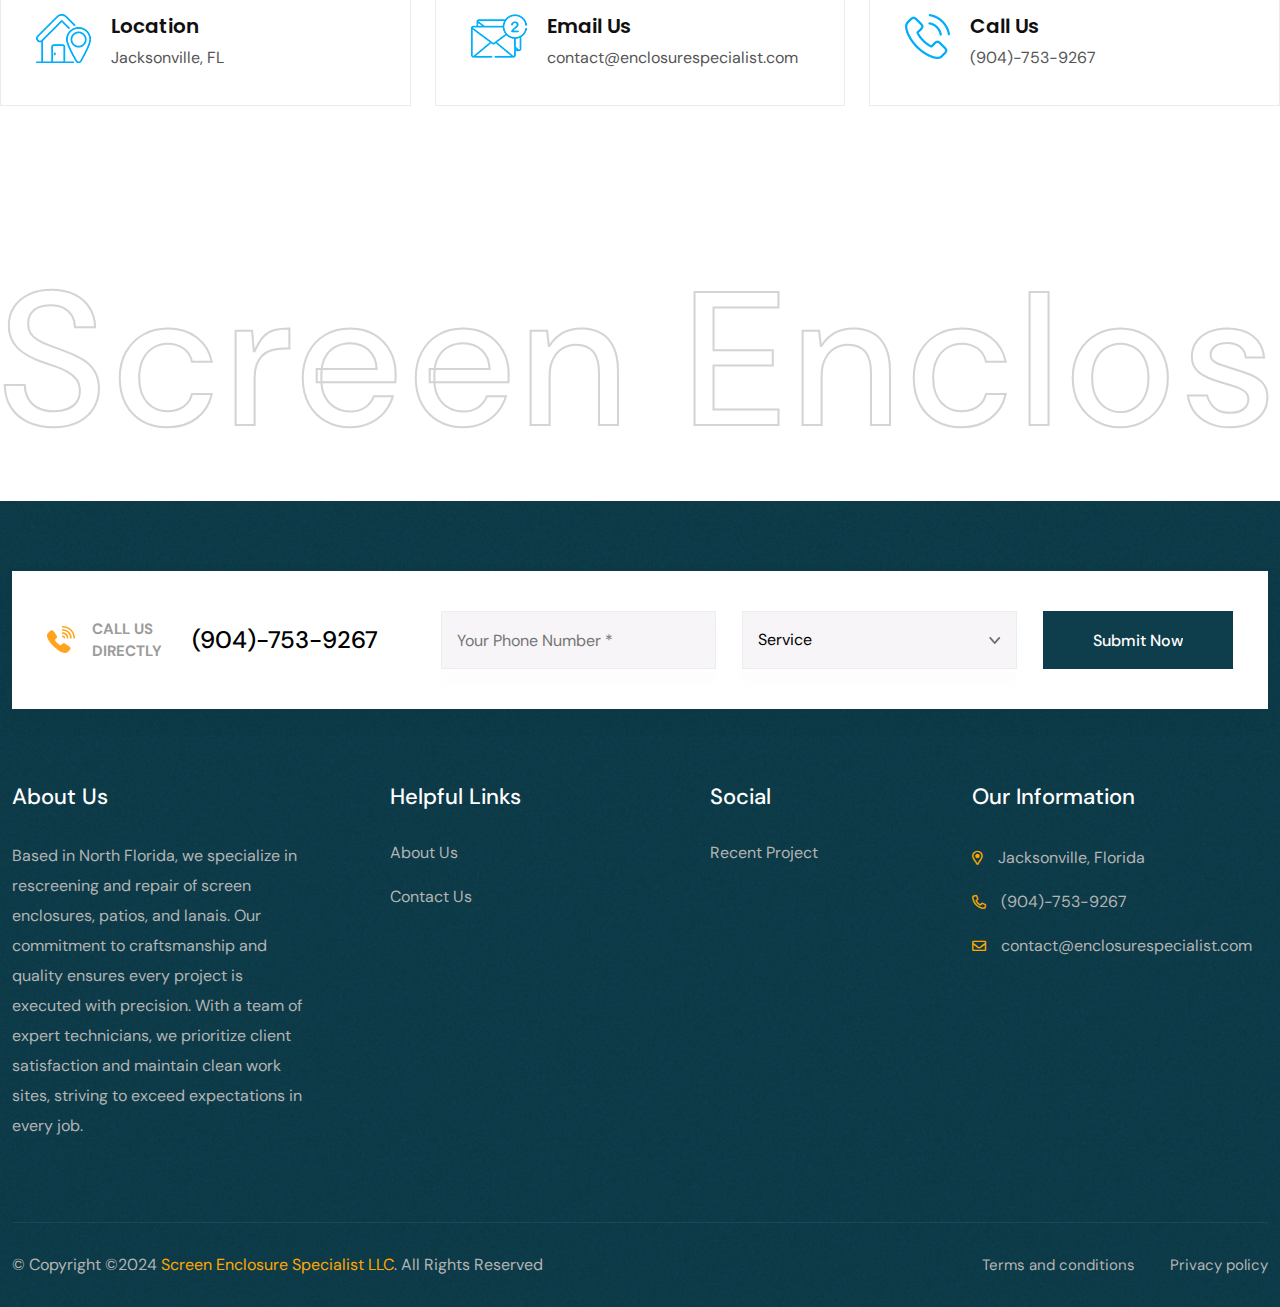
==== commit 0a4b774b: "uio" ====
--- a/index.html
+++ b/index.html
@@ -2,9 +2,9 @@
 <html lang="en">
 <head>
 	<meta charset="UTF-8">
-	<title>Home Page 1</title>
-	<meta name="description" content="clinox - Cleaning Services HTML template">
-	<meta name="keywords" content="	cleaner, cleaning, cleaning agency, cleaning business, cleaning company, cleaning service, floor cleaning, house cleaning, housekeeping, janitor, maid service, maintenance, washing, window cleaning">
+	<title>Screen Enclosure Specialist</title>
+	<meta name="description" content="Expert screen enclosure repair and rescreening services. High-quality materials, guaranteed satisfaction, and professional craftsmanship for your pool, patio, and lanai.">
+
 	<meta name="author" content="Themexriver">
 	<link rel="shortcut icon" href="assets/img/logo/logo-transparent-png_16x16.png" type="image/x-icon">
 	<!-- Mobile Specific Meta -->
@@ -77,9 +77,6 @@
 									<li><a href="services.html">Services</a></li>
 									<!-- <li><a href="blog.html">News</a></li> -->
 									<li><a href="#portfolio">Portfolio </a></li>
-									<li>
-										<a href="/selfestimate.html">DIY Estimate</a>
-									</li>
 								</ul>
 							</nav>
 						</div>
@@ -422,7 +419,7 @@
 												<div class="col-md-6">
 													<div class="service-select position-relative">
 														<select name="service">
-															<option value="Service">Service</option>
+															<option value="Service">Service*</option>
 															<option value="Small Screen Repair">Small Screen Repair</option>
 															<option value="Complete Rescreening">Complete Rescreening</option>
 															<option value="Structural Damage Repair">Structural Damage Repair</option>
@@ -434,7 +431,7 @@
 													</div>
 												</div>
 												<div class="col-md-12">
-													<textarea name="comments" placeholder="Message"></textarea>
+													<textarea name="comments" placeholder="Additional info (Optional)"></textarea>
 												</div>
 											</div>
 											<button type="submit">Submit Now</button>
--- a/assets/css/style.min.css
+++ b/assets/css/style.min.css
@@ -1 +1 @@
-@import url(https://fonts.googleapis.com/css2?family=Poppins:ital,wght@0,400;0,500;0,600;0,700;0,800;0,900;1,400;1,500;1,600;1,700;1,800;1,900&display=swap);@import url(https://fonts.googleapis.com/css2?family=DM+Sans:wght@400;500;700&display=swap);@import url(https://fonts.googleapis.com/css2?family=Poppins:ital,wght@0,400;0,500;0,600;0,700;0,800;0,900;1,400;1,500;1,600;1,700;1,800;1,900&display=swap);.about-feature-item:hover .about-ft-text h3,.clinex-service-item-2:hover .inner-text h3,.clinex-service-item-2:hover .inner-text p,.clinox-footer-widget .menu-widget li a,.clinox-header-content-2 .dropdown:hover:after,.clinox-service-feature-items .clinox-service-feature-text,.hero h2,.scrollup i{color:#fff}.clinox-blog-inner-item .inner-img,.clinox-blog-inner-item-2 .inner-img,.clinox-btn-3 a,.clinox-header-section.header-style-three .mobile_menu_overlay_on,.clinox-portfolio-details-section,.mobile_menu_overlay_on,.pr-text-in_item1,.pr-text-in_item2,.sidebar-info-list li p{overflow:hidden}.header,body,h1,h2,h3,h4,h5,h6{font-family:var(--font)}.clinox-contact-form select,.estimate-form-wrap select,select{-webkit-appearance:none}.about__experince,.hero__experince-box,.main-menu__nav ul li .submenu,.team__social-wrap{-webkit-box-orient:vertical;-webkit-box-direction:normal}.thm-btn,.wm-marquee{text-transform:capitalize}@font-face{font-family:"Segoe Print V1";src:url("../fonts/c455d94eee43dc4ceeb83c0c0fd0d4c8.eot");src:url("../fonts/c455d94eee43dc4ceeb83c0c0fd0d4c8.eot?#iefix") format("embedded-opentype"),url("../fonts/c455d94eee43dc4ceeb83c0c0fd0d4c8.woff2") format("woff2"),url("../fonts/c455d94eee43dc4ceeb83c0c0fd0d4c8.woff") format("woff"),url("../fonts/c455d94eee43dc4ceeb83c0c0fd0d4c8.ttf") format("truetype"),url("../fonts/c455d94eee43dc4ceeb83c0c0fd0d4c8.svg#Segoe Print V1") format("svg")}:root{--font:"DM Sans",sans-serif;--color-primary:#0E3D4B;--color-black:#000;--color-deep:#0E3D4B;--color-body:#535353;--color-yellow:#FFA800;--color-white:#fff}body{margin:0;padding:0;overflow-x:hidden;font-size:16px;line-height:1.5;color:#555;-moz-osx-font-smoothing:antialiased;-webkit-font-smoothing:antialiased}.hero h2{font-weight:700;font-size:60px;margin-bottom:25px}.hero::before{content:'';position:absolute;top:0;right:0;bottom:0;left:0;background-color:rgba(0,0,0,.5);z-index:-1}h1,h2,h3,h4,h5,h6{font-weight:500;color:var(--color-black);margin:0;line-height:1.2}.scrollup{width:55px;right:20px;z-index:5;height:55px;bottom:20px;display:none;position:fixed;border-radius:100%;line-height:55px;background-color:#02aaf9}.headline h1,.headline h2,.headline h3,.headline h4,.headline h5,.headline h6{margin:0;font-weight:400;font-family:Poppins}.pr-text-in_item2,.pr-text-in_item3{display:block;-webkit-transition-duration:1.5s;transition-duration:1.5s;-webkit-transition-timing-function:cubic-bezier(0.075,0.82,0.165,1);transition-timing-function:cubic-bezier(0.075,0.82,0.165,1);-webkit-transition-property:-webkit-transform;transition-property:transform,-webkit-transform}.pr-text-in_item2{-webkit-transform:translate3d(-100.5%,0,0);transform:translate3d(-100.5%,0,0)}.pr-text-in_item3{padding-bottom:6px;-webkit-transform:translate3d(100.1%,0,0);transform:translate3d(100.1%,0,0)}.pr-text-in.is_shown .pr-text-in_item2,.pr-text-in.is_shown .pr-text-in_item3{-webkit-transition-delay:0.3s;transition-delay:0.3s;-webkit-transform:translate3d(0,0,0);transform:translate3d(0,0,0)}.clinox-section-title .sub-title,.clinox-section-title-2 .sub-title{font-size:18px;font-weight:500;color:#02aaf9;font-family:"Segoe Print V1"}.clinox-section-title h1,.clinox-section-title h2,.clinox-section-title-2 h1,.clinox-section-title-2 h2{color:#101010;font-size:42px;font-weight:700;padding:5px 0}.clinox-section-title h1 b,.clinox-section-title h2 b,.clinox-section-title-2 h1 b,.clinox-section-title-2 h2 b{color:#02aaf9;position:relative;font-weight:700;display:inline-block}.clinox-section-title h1 b:before,.clinox-section-title h2 b:before,.clinox-section-title-2 h1 b:before,.clinox-section-title-2 h2 b:before{left:0;content:"";width:100%;height:2px;bottom:-4px;position:absolute;background-color:#02aaf9}.clinox-section-title p,.clinox-section-title-2 p{padding-top:30px;line-height:1.875}.clinox-section-title-2{max-width:560px}.clinox-section-title-2 .sub-title{font-size:16px;font-weight:500;font-family:Poppins}.clinox-section-title-2 h2{padding-bottom:0}.clinox-about-service-text,.clinox-section-title-2 p,.clinox-service-benifit-text-wrap .clinox-section-title p,.pt-15{padding-top:15px}.clinox-section-title-2.text-center{margin:0 auto}.banner-btn-wrapper .banner-btn a,.clinox-blog-details-area .inner-text .read-more a,.clinox-blog-feed-item .inner-text .read-more a,.clinox-blog-inner-item .inner-text .more-btn a,.clinox-blog-inner-item-2 .inner-text .more-btn a,.clinox-btn a,.clinox-btn-2 a,.clinox-pricing-item .price-btn a{color:#101010;height:55px;z-index:1;width:200px;font-weight:600;overflow:hidden;border-radius:6px;position:relative;font-family:Poppins;background-color:#ffcd05;-webkit-box-shadow:0 0 20px 0 rgba(1,83,159,.4);box-shadow:0 0 20px 0 rgba(1,83,159,.4)}.clinox-about-img-wrap-2 .clinox-about-img1 .img-shape,.clinox-btn-2 a,.clinox-btn-2 a:hover,.clinox-btn-3 a,.clinox-main-slider-item .slider-main-text .clinox-btn-2 a:hover{background-color:#02aaf9}.banner-btn-wrapper .banner-btn a:after,.clinox-blog-details-area .inner-text .read-more a:after,.clinox-blog-feed-item .inner-text .read-more a:after,.clinox-blog-inner-item .inner-text .more-btn a:after,.clinox-blog-inner-item-2 .inner-text .more-btn a:after,.clinox-blog-item-3 .inner-text .read-more-btn a:after,.clinox-btn a:after,.clinox-btn-2 a:after,.clinox-btn-3 a span:after,.clinox-pricing-item .price-btn a:after{content:"";position:absolute;top:0;left:-200%;width:200%;height:100%;-webkit-transform:skewX(-20deg);-khtml-transform:skewX(-20deg);transform:skewX(-20deg);background-image:-webkit-gradient(linear,left top,right top,from(transparent),color-stop(rgba(255,255,255,.4)),to(transparent));background-image:linear-gradient(to right,transparent,rgba(255,255,255,.4),transparent);z-index:-1}.banner-btn-wrapper .banner-btn a:hover,.clinex-service-item-2:hover .inner-text .read-more,.clinox-about-text-wrap-2 .about-signature-cta-wrap .about-cta-btn .banner-btn-wrapper .banner-btn a,.clinox-blog-details-area .inner-text .read-more a:hover,.clinox-blog-feed-item .inner-text .read-more a:hover,.clinox-blog-inner-item .inner-text .more-btn a:hover,.clinox-blog-inner-item-2 .inner-text .more-btn a:hover,.clinox-btn a:hover,.clinox-btn-2 a:hover,.clinox-pricing-item .price-btn a:hover,.clinox-project-details-slider .pr-nav-left_arrow:hover,.clinox-project-details-slider .pr-nav-right_arrow:hover,.clinox-side-bar-widget .popular-tag-widget a:hover,.project-feed-filter-btn li.filtr-active{color:#fff;background-color:#02aaf9}.banner-btn-wrapper .banner-btn a:hover:after,.clinox-blog-details-area .inner-text .read-more a:hover:after,.clinox-blog-feed-item .inner-text .read-more a:hover:after,.clinox-blog-inner-item .inner-text .more-btn a:hover:after,.clinox-blog-inner-item-2 .inner-text .more-btn a:hover:after,.clinox-blog-item-3 .inner-text .read-more-btn a:hover:after,.clinox-btn a:hover:after,.clinox-btn-2 a:hover:after,.clinox-btn-3 a span:hover:after,.clinox-pricing-item .price-btn a:hover:after{-webkit-animation:1.2s .1s btn_shine;animation:1.2s .1s btn_shine}.clinox-btn-2 a{color:#fff;border-radius:30px}.clinox-slider-item-3,.slider-inner-item{padding:0 15px}.about-feature-item:last-child,.accordion_box .block:last-child,.clinox-blog-details-area,.clinox-service-feature-items .clinox-service-feature-text li:last-child,.clinox-side-bar-widget .category-widget li:last-child,.slick-dotted.slick-slider{margin-bottom:0}.top-position{top:-35px;margin-bottom:-35px}.clinox-about-section,.clinox-about-section-2,.clinox-blog-section,.clinox-blog-section-3,.clinox-contact-section-3,.clinox-how-work-section-3,.clinox-service-section-3,.page-section-padding{padding:120px 0}.clinox-footer-widget .logo-widget .footer-app-btn,.clinox-pagination,.mt-35{margin-top:35px}.clinox-pagination li a{width:45px;height:45px;color:#101010;display:-webkit-box;display:-ms-flexbox;display:flex;margin:0 5px;-webkit-box-align:center;-ms-flex-align:center;align-items:center;-webkit-box-pack:center;-ms-flex-pack:center;justify-content:center;border:2px solid #dcdcdc}.clinox-pagination li a.active,.clinox-pagination li a:hover{color:#02aaf9;border:2px solid #02aaf9}.top-sticky-sidebar{top:100px;position:sticky}@-webkit-keyframes Zooming{0%{-webkit-transform:scale(.8);opacity:.5}100%{-webkit-transform:scale(1);opacity:1}}@keyframes Zooming{0%{-webkit-transform:scale(.8);opacity:.5}100%{-webkit-transform:scale(1);opacity:1}}.clinox-error-text{padding-top:40px;padding-left:30px}.clinox-error-text h3,.project-details-text-content h3{color:#101010;font-size:30px;font-weight:700;padding-bottom:25px}.clinox-error-text p,.pb-30{padding-bottom:30px}.clinox-section-title-3 .subtitle{font-weight:600;display:inline-block;color:#02aaf9;padding-left:35px;font-family:Poppins;position:relative}.banner-text-3 .banner-slug:before,.clinox-section-title-3 .subtitle:before{top:0;left:0;line-height:0;color:#ffcd05;font-size:30px;content:"...";position:absolute}.banner-text-3 .banner-slug:after,.clinox-section-title-3 .subtitle:after{left:0;bottom:7px;width:22px;height:3px;content:"";position:absolute;border-radius:10px;background-color:#ffcd05}.clinox-section-title-3 h2{color:#000;font-size:42px;font-weight:700;padding-top:20px;line-height:1.238}.clinox-section-title-3 p{padding-top:25px;line-height:1.625}.clinox-section-title-3.text-center{margin:0 auto;max-width:610px}@-webkit-keyframes btn_shine{100%{left:200%}}@keyframes btn_shine{100%{left:200%}}.clinox-btn-3 a{color:#fff;width:200px;height:60px;font-weight:600;position:relative;border-radius:5px}.clinox-btn-3 a:after,.clinox-btn-3 a:before{right:20px;content:"";width:20px;bottom:-5px;height:20px;position:absolute;background-repeat:no-repeat;-webkit-transition:.5s 0.4s;transition:.5s 0.4s;background-image:url(../img/img-5/shape/btn-sh1.png)}.clinox-btn-3 a:after{right:34px;bottom:-7px;background-image:url(../img/img-5/shape/btn-sh2.png)}.clinox-btn-3 a span{width:100%;z-index:1;height:100%;display:block;line-height:60px;position:relative;text-align:center}.clinox-btn-3 a:hover:before,.estimate-form-wrap button:hover:before{right:38px}.clinox-btn-3 a:hover:after,.estimate-form-wrap button:hover:after{right:20px}.mt-none-5{margin-top:-5px}.mt-none-10{margin-top:-10px}.mt-none-15{margin-top:-15px}.mt-none-20{margin-top:-20px}.mt-none-25{margin-top:-25px}.mt-none-30{margin-top:-30px}.mt-none-35{margin-top:-35px}.mt-none-40{margin-top:-40px}.mt-none-45{margin-top:-45px}.mt-none-50{margin-top:-50px}.mt-none-55{margin-top:-55px}.mt-none-60{margin-top:-60px}.mt-none-65{margin-top:-65px}.mt-none-70{margin-top:-70px}.mt-none-75{margin-top:-75px}.mt-none-80{margin-top:-80px}.mt-none-85{margin-top:-85px}.mt-none-90{margin-top:-90px}.mt-none-95{margin-top:-95px}.mt-none-100{margin-top:-100px}.mt-5{margin-top:5px}.comment_formfield .clinox-contact-form,.mt-10{margin-top:10px}.clinox-blog-inner-item .inner-text .inner-meta,.clinox-blog-inner-item-2 .inner-text .inner-meta,.mt-15{margin-top:15px}.clinox-about-service-text .clinox-btn,.footer__subscribe-text,.mt-20{margin-top:20px}.mt-25{margin-top:25px}.about__info,.clinox-about-text-wrap-3 .clinox-about-feature-list-3,.clinox-blog-inner-item .inner-text .more-btn,.clinox-blog-inner-item-2 .inner-text .more-btn,.clinox-footer-widget .newsleter-widget .footer-social,.clinox-footer-widget-3 .logo-widget .footer-app-btn,.clinox-footer-widget-3 .newsleter-widget .footer-social,.clinox-project-details-feature .project-share,.mt-30{margin-top:30px}.about-feature-wrapper,.clinox-faq-accordion,.clinox-faq-accordion-3,.mt-40{margin-top:40px}.clinox-contact-form,.mt-45{margin-top:45px}.clinox-about-text-wrap-3 .clinox-about-cta-btn-grp,.mt-50{margin-top:50px}.clinox-more-service-btn-3,.mt-55{margin-top:55px}.mt-60{margin-top:60px}.mt-65{margin-top:65px}.mt-70{margin-top:70px}.mt-75{margin-top:75px}.mt-80{margin-top:80px}.mt-85{margin-top:85px}.mt-90{margin-top:90px}.mt-95{margin-top:95px}.booking-form-cta-content,.mt-100{margin-top:100px}.mt-105{margin-top:105px}.mt-110{margin-top:110px}.mt-115{margin-top:115px}.mt-120{margin-top:120px}.mt-125{margin-top:125px}.mt-130{margin-top:130px}.mt-135{margin-top:135px}.mt-140{margin-top:140px}.mt-145{margin-top:145px}.mt-150{margin-top:150px}.mt-155{margin-top:155px}.mt-160{margin-top:160px}.mt-165{margin-top:165px}.mt-170{margin-top:170px}.mt-175{margin-top:175px}.mt-180{margin-top:180px}.mt-185{margin-top:185px}.mt-190{margin-top:190px}.mt-195{margin-top:195px}.mt-200{margin-top:200px}.about-signature-cta-wrap .about-cta-btn .banner-btn-wrapper .banener-cta span,.mb-5{margin-bottom:5px}.mb-10{margin-bottom:10px}.clinox-footer-widget-3 .menu-widget li,.mb-15{margin-bottom:15px}.footer__links li:not(:last-child),.mb-20{margin-bottom:20px}.clinox-blog-item-3 .inner-text .blog-meta,.clinox-footer-widget-3 .contact-cta-item li,.clinox-footer-widget-3 .logo-widget .footer-logo,.clinox-service-inner-item .inner-icon-text .inner-icon,.mb-25{margin-bottom:25px}.clinox-service-feed-content .clinex-service-item-2,.clinox-testimonial-feed-section .clinox-testimonial-item,.mb-30,.sidebar-content p{margin-bottom:30px}.contact-info-item,.mb-35{margin-bottom:35px}.clinox-faq-feed-content .faq-feed-item,.clinox-footer-widget .logo-widget .footer-logo,.comment_box_area,.mb-40,.project-feed-filter-btn{margin-bottom:40px}.mb-45{margin-bottom:45px}.about-signature-img,.mb-50{margin-bottom:50px}.mb-55{margin-bottom:55px}.clinox-blog-details-area,.clinox-blog-feed-item,.mb-60{margin-bottom:60px}.clinox-service-offer-item,.mb-65{margin-bottom:65px}.mb-70{margin-bottom:70px}.mb-75{margin-bottom:75px}.mb-80{margin-bottom:80px}.mb-85{margin-bottom:85px}.mb-90{margin-bottom:90px}.mb-95{margin-bottom:95px}.mb-100{margin-bottom:100px}.mb-105{margin-bottom:105px}.mb-110{margin-bottom:110px}.mb-115{margin-bottom:115px}.mb-120{margin-bottom:120px}.mb-125{margin-bottom:125px}.mb-130{margin-bottom:130px}.mb-135{margin-bottom:135px}.mb-140{margin-bottom:140px}.mb-145{margin-bottom:145px}.mb-150{margin-bottom:150px}.mb-155{margin-bottom:155px}.mb-160{margin-bottom:160px}.mb-165{margin-bottom:165px}.mb-170{margin-bottom:170px}.mb-175{margin-bottom:175px}.mb-180{margin-bottom:180px}.mb-185{margin-bottom:185px}.mb-190{margin-bottom:190px}.mb-195{margin-bottom:195px}.mb-200{margin-bottom:200px}.clinox-more-service-btn-3 p a:hover i,.ml-5{margin-left:5px}.ml-10{margin-left:10px}.ml-15{margin-left:15px}.ml-20{margin-left:20px}.clinox-header-top-wrap .top-social-btn .top-btn,.ml-25{margin-left:25px}.header-cart-btn-search .h-cta-btn,.ml-30{margin-left:30px}.ml-35{margin-left:35px}.ml-40{margin-left:40px}.ml-45{margin-left:45px}.clinox-header-content-2 .header-cta-btn .cta-btn,.ml-50{margin-left:50px}.ml-55{margin-left:55px}.clinox-header-content-2 .main-navigation li,.ml-60{margin-left:60px}.ml-65{margin-left:65px}.clinox-header-content-2 .header-cta-btn,.ml-70{margin-left:70px}.ml-75{margin-left:75px}.ml-80{margin-left:80px}.ml-85{margin-left:85px}.ml-90{margin-left:90px}.ml-95{margin-left:95px}.ml-100{margin-left:100px}.ml-105{margin-left:105px}.ml-110{margin-left:110px}.ml-115{margin-left:115px}.header__main-right,.ml-120{margin-left:120px}.ml-125{margin-left:125px}.ml-130{margin-left:130px}.ml-135{margin-left:135px}.ml-140{margin-left:140px}.ml-145{margin-left:145px}.ml-150{margin-left:150px}.ml-155{margin-left:155px}.ml-160{margin-left:160px}.ml-165{margin-left:165px}.ml-170{margin-left:170px}.ml-175{margin-left:175px}.ml-180{margin-left:180px}.ml-185{margin-left:185px}.ml-190{margin-left:190px}.ml-195{margin-left:195px}.ml-200{margin-left:200px}.clinox-blog-details-area .inner-text .inner-meta-category .inner-meta a i,.clinox-blog-feed-item .inner-text .inner-meta-category .inner-meta a i,.clinox-blog-inner-item .inner-text .inner-meta a i,.clinox-blog-inner-item-2 .inner-text .inner-meta a i,.clinox-blog-item-3 .inner-text .blog-meta a i,.mr-5{margin-right:5px}.clinox-header-logo-cta-content .header-info-item .hd-item-icon,.mr-10{margin-right:10px}.banner-btn-wrapper .banener-cta span,.mr-15{margin-right:15px}.booking-form-cta-content .booking-cta-item .inner-icon,.clinox-blog-details-area .inner-text .inner-meta-category .inner-meta a,.clinox-blog-feed-item .inner-text .inner-meta-category .inner-meta a,.clinox-blog-inner-item .inner-text .inner-meta a,.clinox-blog-inner-item-2 .inner-text .inner-meta a,.mr-20{margin-right:20px}.clinox-blog-author .inner-text .inner-social a,.mr-25{margin-right:25px}.banner-btn-wrapper .banner-btn,.mr-30{margin-right:30px}.clinox-header-section.header-style-three.sticky-on .header-navigation-content .main-navigation li,.footer__nav li:not(:last-child),.mr-35{margin-right:35px}.mr-40{margin-right:40px}.mr-45{margin-right:45px}.clinox-about-text-wrap-3 .clinox-about-cta-btn-grp .clinox-btn-3,.mr-50{margin-right:50px}.clinox-header-section.header-style-three .header-navigation-content .main-navigation li,.mr-55{margin-right:55px}.header-navigation-content .main-navigation li,.mr-60{margin-right:60px}.mr-65{margin-right:65px}.mr-70{margin-right:70px}.mr-75{margin-right:75px}.mr-80{margin-right:80px}.mr-85{margin-right:85px}.mr-90{margin-right:90px}.mr-95{margin-right:95px}.mr-100{margin-right:100px}.mr-105{margin-right:105px}.mr-110{margin-right:110px}.mr-115{margin-right:115px}.mr-120{margin-right:120px}.mr-125{margin-right:125px}.mr-130{margin-right:130px}.mr-135{margin-right:135px}.mr-140{margin-right:140px}.mr-145{margin-right:145px}.mr-150{margin-right:150px}.mr-155{margin-right:155px}.mr-160{margin-right:160px}.mr-165{margin-right:165px}.mr-170{margin-right:170px}.mr-175{margin-right:175px}.mr-180{margin-right:180px}.mr-185{margin-right:185px}.mr-190{margin-right:190px}.mr-195{margin-right:195px}.mr-200{margin-right:200px}.pt-5{padding-top:5px}.pt-10{padding-top:10px}.pt-20{padding-top:20px}.pt-25{padding-top:25px}.clinox-about-service-text-wrap,.clinox-about-text-wrap-3,.clinox-service-benifit-text-wrap .service-benifit-feature,.pt-30{padding-top:30px}.clinox-about-content-2 .clinox-about-text-wrap,.pt-35{padding-top:35px}.clinox-service-content,.pt-40{padding-top:40px}.pt-45{padding-top:45px}.clinox-blog-content,.clinox-contact-info,.pt-50{padding-top:50px}.clinox-blog-content-3,.pt-55{padding-top:55px}.clinox-faq-feed-content,.clinox-testimonial-content-2,.pt-60{padding-top:60px}.clinox-project-content,.clinox-service-offer-content,.pt-65{padding-top:65px}.clinox-how-work-content,.clinox-how-work-content-3,.pt-70{padding-top:70px}.pt-75{padding-top:75px}.pt-80{padding-top:80px}.pt-85{padding-top:85px}.project-details-text-content,.pt-90{padding-top:90px}.pt-95{padding-top:95px}.pt-100{padding-top:100px}.pt-105{padding-top:105px}.clinox-project-overview,.pt-110{padding-top:110px}.pt-115{padding-top:115px}.clinox-project-next-prev-btn,.pt-120{padding-top:120px}.pt-125{padding-top:125px}.pt-130{padding-top:130px}.pt-135{padding-top:135px}.pt-140{padding-top:140px}.pt-145{padding-top:145px}.pt-150{padding-top:150px}.pt-155{padding-top:155px}.pt-160{padding-top:160px}.pt-165{padding-top:165px}.pt-170{padding-top:170px}.pt-175{padding-top:175px}.pt-180{padding-top:180px}.pt-185{padding-top:185px}.pt-190{padding-top:190px}.pt-195{padding-top:195px}.pt-200{padding-top:200px}.pb-5{padding-bottom:5px}.pb-10{padding-bottom:10px}.clinox-blog-author .inner-text p,.clinox-service-inner-item .inner-icon-text .inner-text p,.pb-15{padding-bottom:15px}.clinox-service-item-3 .inner-text p,.pb-20{padding-bottom:20px}.pb-25{padding-bottom:25px}.pb-35{padding-bottom:35px}.pb-40{padding-bottom:40px}.clinox-testimonial-item .inner-icon-text .inner-icon,.pb-45{padding-bottom:45px}.pb-50{padding-bottom:50px}.clinox-project-item-3,.pb-55{padding-bottom:55px}.booking-form-cta-content .clinox-section-title,.pb-60{padding-bottom:60px}.pb-65{padding-bottom:65px}.pb-70{padding-bottom:70px}.pb-75{padding-bottom:75px}.pb-80{padding-bottom:80px}.pb-85{padding-bottom:85px}.pb-90{padding-bottom:90px}.pb-95{padding-bottom:95px}.pb-100{padding-bottom:100px}.pb-105{padding-bottom:105px}.pb-110{padding-bottom:110px}.pb-115{padding-bottom:115px}.clinox-service-feature-section,.pb-120{padding-bottom:120px}.pb-125{padding-bottom:125px}.pb-130{padding-bottom:130px}.pb-135{padding-bottom:135px}.pb-140{padding-bottom:140px}.pb-145{padding-bottom:145px}.pb-150{padding-bottom:150px}.pb-155{padding-bottom:155px}.pb-160{padding-bottom:160px}.pb-165{padding-bottom:165px}.pb-170{padding-bottom:170px}.pb-175{padding-bottom:175px}.pb-180{padding-bottom:180px}.pb-185{padding-bottom:185px}.pb-190{padding-bottom:190px}.pb-195{padding-bottom:195px}.pb-200{padding-bottom:200px}.pl-5{padding-left:5px}.pl-10{padding-left:10px}.pl-15{padding-left:15px}.clinox-booking-form-section .clinox-contact-form-wrap,.pl-20{padding-left:20px}.pl-25{padding-left:25px}.clinox-faq-img-3,.clinox-faq-text-wrapper,.pl-30{padding-left:30px}.pl-35{padding-left:35px}.clinox-faq-text-wrapper-3,.pl-40{padding-left:40px}.pl-45{padding-left:45px}.clinox-footer-widget .newsleter-widget,.clinox-footer-widget-3 .newsleter-widget,.pl-50{padding-left:50px}.pl-55{padding-left:55px}.pl-60{padding-left:60px}.pl-65{padding-left:65px}.footer__col:nth-child(2),.footer__col:nth-child(3),.pl-70{padding-left:70px}.pl-75{padding-left:75px}.faq__wrap,.pl-80{padding-left:80px}.pl-85{padding-left:85px}.pl-90{padding-left:90px}.pl-95{padding-left:95px}.pl-100{padding-left:100px}.pl-105{padding-left:105px}.pl-110{padding-left:110px}.pl-115{padding-left:115px}.pl-120{padding-left:120px}.pl-125{padding-left:125px}.pl-130{padding-left:130px}.pl-135{padding-left:135px}.pl-140{padding-left:140px}.pl-145{padding-left:145px}.pl-150{padding-left:150px}.pl-155{padding-left:155px}.pl-160{padding-left:160px}.pl-165{padding-left:165px}.pl-170{padding-left:170px}.pl-175{padding-left:175px}.pl-180{padding-left:180px}.pl-185{padding-left:185px}.pl-190{padding-left:190px}.pl-195{padding-left:195px}.pl-200{padding-left:200px}.pr-5{padding-right:5px}.pr-10{padding-right:10px}.pr-15{padding-right:15px}.pr-20{padding-right:20px}.pr-25{padding-right:25px}.pr-30{padding-right:30px}.pr-35{padding-right:35px}.pr-40{padding-right:40px}.pr-45{padding-right:45px}.pr-50,.tab-info__wrap{padding-right:50px}.pr-55{padding-right:55px}.pr-60{padding-right:60px}.pr-65{padding-right:65px}.pr-70{padding-right:70px}.pr-75{padding-right:75px}.pr-80{padding-right:80px}.pr-85{padding-right:85px}.pr-90{padding-right:90px}.pr-95{padding-right:95px}.pr-100{padding-right:100px}.pr-105{padding-right:105px}.pr-110{padding-right:110px}.pr-115{padding-right:115px}.pr-120{padding-right:120px}.pr-125{padding-right:125px}.pr-130{padding-right:130px}.pr-135{padding-right:135px}.pr-140{padding-right:140px}.pr-145{padding-right:145px}.pr-150{padding-right:150px}.pr-155{padding-right:155px}.pr-160{padding-right:160px}.pr-165{padding-right:165px}.pr-170{padding-right:170px}.pr-175{padding-right:175px}.pr-180{padding-right:180px}.pr-185{padding-right:185px}.pr-190{padding-right:190px}.pr-195{padding-right:195px}.pr-200{padding-right:200px}.clinox-header-section,.clinox-header-section.header-style-three{z-index:10;position:relative}.clinox-header-section .sticky-brand-logo,.clinox-header-section.header-style-three .sticky-brand-logo{display:none;width:145px}.clinox-header-section .dropdown,.clinox-side-bar-widget .search-widget form,.mobile_menu .dropdown,.pos-rel{position:relative}.clinox-header-section .dropdown:hover .dropdown-menu,.clinox-header-section.header-style-three .dropdown:hover .dropdown-menu{-webkit-transform:scaleY(1);transform:scaleY(1)}.clinox-blog-author .inner-text .inner-social a:hover,.clinox-blog-inner-item .inner-text h3:hover,.clinox-blog-inner-item-2 .inner-text h3:hover,.clinox-header-section .dropdown-menu .dropdown-menu a:hover,.clinox-header-section .dropdown:hover:after,.clinox-header-top-wrap .top-social-btn .top-social a:hover,.clinox-project-details-feature .project-share .share-social a:hover,.clinox-service-inner-item .inner-icon-text .inner-text .read-more:hover,.clinox-service-inner-item .inner-icon-text .inner-text h3:hover,.header-navigation-content .main-navigation li:hover a{color:#02aaf9}.clinox-header-section .dropdown:after{top:2px;right:-14px;content:"+";font-size:14px;font-weight:700;color:#fff;position:absolute;-webkit-transition:.3s ease-in-out;transition:.3s ease-in-out}.clinox-header-section .dropdown li:after,.clinox-header-section.header-style-three .dropdown li:after{top:8px;right:15px}.clinox-header-section .dropdown-menu{left:0;top:44px;z-index:100;margin:0;padding:20px 0;height:auto;min-width:250px;display:block;border:none;border-radius:0;position:absolute;-webkit-transform:scaleY(0);transform:scaleY(0);background-color:#fff;background-clip:inherit;-webkit-transition:.4s ease-in-out;transition:.4s ease-in-out;-webkit-transform-origin:center top 0;transform-origin:center top 0;-webkit-box-shadow:0 13px 18px -8px rgba(0,0,0,.15),0 29px 45px 4px rgba(0,0,0,.08),0 11px 55px 10px rgba(0,0,0,.07);box-shadow:0 13px 18px -8px rgba(0,0,0,.15),0 29px 45px 4px rgba(0,0,0,.08),0 11px 55px 10px rgba(0,0,0,.07)}.clinox-header-section .dropdown-menu .dropdown-menu,.clinox-header-section.header-style-three .dropdown-menu .dropdown-menu{top:20px;opacity:0;left:250px}.clinox-header-section .dropdown-menu .dropdown-menu a,.clinox-header-section.header-style-three .dropdown-menu .dropdown-menu a{font-size:12px;font-weight:600;color:#1a2428}.breadcrumb-content li:last-child:after,.clinox-header-section .dropdown-menu .dropdown-menu a:before,.clinox-header-section .dropdown-menu a:after,.clinox-header-section .dropdown-menu a:before,.clinox-header-section .dropdown-menu li:after,.clinox-header-section.header-style-three .dropdown-menu .dropdown-menu a:before,.clinox-header-section.header-style-three .dropdown-menu a:after,.clinox-header-section.header-style-three .dropdown-menu a:before,.clinox-header-section.header-style-three .dropdown-menu li:after,.clinox-header-section.header-style-three .mobile_menu .mobile-main-navigation .navbar-nav li a:after,.clinox-header-section.header-style-three .mobile_menu_content .dropdown:after,.clinox-header-section.header-style-three.sticky-on .clinox-header-logo-cta,.clinox-header-section.header-style-three.sticky-on .clinox-header-top-wrap,.clinox-header-section.sticky-on .clinox-header-logo-cta,.clinox-header-section.sticky-on .clinox-header-top-wrap,.clinox-header-top-wrap .top-info li:last-child:before,.clinox-project-content .slick-dots li button,.clinox-project-slider-3 .slick-dots li button,.clinox-service-content-2 .slick-dots li button,.clinox-testimonial-slider-2 .slick-dots li button,.mobile_menu .mobile-main-navigation .navbar-nav li a:after,.mobile_menu_content .dropdown:after,.twentytwenty-horizontal .twentytwenty-handle::after,.twentytwenty-horizontal .twentytwenty-handle::before,.twentytwenty-vertical .twentytwenty-handle::after,.twentytwenty-vertical .twentytwenty-handle::before{display:none}.clinox-header-section .dropdown-menu li,.clinox-header-section.header-style-three .dropdown-menu li{display:block;margin:0!important;-webkit-transition:.3s ease-in-out;transition:.3s ease-in-out}.clinox-header-section .dropdown-menu li:last-child,.clinox-header-section.header-style-three .dropdown-menu li:last-child,.or-ofcanvas-cart-wrapper .or-ofcart-product-item:last-child{border-bottom:none}.clinox-header-section .dropdown-menu li:hover .dropdown-menu,.clinox-header-section.header-style-three .dropdown-menu li:hover .dropdown-menu{top:0;opacity:1}.clinox-header-section .dropdown-menu a,.clinox-header-section.header-style-three .dropdown-menu a{width:100%;display:block;position:relative;padding:10px 20px!important;color:#1a2428!important;font-weight:600!important;font-size:14px!important}.clinox-header-section .dropdown-menu a:hover{color:#02aaf9!important;margin-left:10px}.clinox-header-section .dropdown-menu a:hover:before,.clinox-header-section.header-style-three .dropdown-menu a:hover:before{width:10px}.about-feature-item:hover .about-ft-icon,.banner-form-wrapper form button:hover,.clinox-contact-form button:hover,.clinox-header-top-wrap,.clinox-how-work-item:hover .inner-icon:after,.clinox-project-content .slick-dots li.slick-active,.clinox-service-content-2 .slick-dots li.slick-active,.clinox-side-bar-widget .newslatter-widget button:hover,.clinox-testimonial-slider-2 .slick-dots li.slick-active{background-color:#000e58}.clinox-header-top-wrap .top-info{color:#fff;font-weight:500}.clinox-header-top-wrap .top-info li{margin-right:50px;position:relative}.clinox-header-top-wrap .top-info li:before{top:0;width:2px;content:"";right:-28px;height:20px;position:absolute;background-color:#003571}.breadcrumb-content li:last-child,.btns a:last-child,.clinox-blog-inner-item .inner-text .inner-meta a:last-child,.clinox-blog-inner-item-2 .inner-text .inner-meta a:last-child,.clinox-blog-item-3 .inner-text .blog-meta a:last-child,.clinox-footer-widget-3 .logo-widget .footer-app-btn a:last-child,.clinox-header-top-wrap .top-info li:last-child{margin-right:0}.clinox-header-top-wrap .top-info i{color:#02aaf9;margin-right:10px}.clinox-header-top-wrap .top-social-btn .top-social a{color:#fff;margin-left:20px}.clinox-header-top-wrap .top-social-btn .top-btn a{color:#fff;height:50px;width:130px;font-size:14px;font-weight:500;background-color:#02aaf9}.clinox-header-logo-cta-content{padding:25px 0}.clinox-header-logo-cta-content .brand-logo,.clinox-header-section.header-style-three .clinox-header-logo-cta-content .brand-logo{-webkit-box-flex:1;-ms-flex-positive:1;flex-grow:1}.clinox-header-logo-cta-content .header-cta-wrapper,.clinox-header-section.header-style-three .clinox-header-logo-cta-content .header-cta-wrapper{width:60%}.clinox-header-logo-cta-content .header-info-item,.clinox-header-section.header-style-three .clinox-header-logo-cta-content .header-info-item{-ms-flex-wrap:nowrap;flex-wrap:nowrap}.clinox-header-logo-cta-content .header-info-item:last-child,.clinox-header-section.header-style-three .clinox-header-logo-cta-content .header-info-item:last-child{margin-right:0;padding-left:0}.clinox-header-logo-cta-content .header-info-item label{color:#101010;font-weight:600;font-size:16px;margin-bottom:0}.clinox-header-logo-cta-content .header-info-item .hd-item-icon i{line-height:1;font-size:35px;color:#02aaf9}.clinox-header-logo-cta-content .header-info-item .hd-item-meta span{color:#101010;display:block;font-size:14px;font-weight:400}.header-navigation-content{padding:20px 30px;border-radius:5px;background-color:#000e58}.clinox-header-content-2 .navbar-nav,.clinox-header-section.header-style-three .header-navigation-content .navbar-nav,.header-navigation-content .navbar-nav{display:inherit}.clinox-header-content-2 .main-navigation li a,.clinox-header-section.header-style-three .header-navigation-content .main-navigation li a,.header-navigation-content .main-navigation li a{color:#fff;font-weight:500;padding-bottom:20px}.clinox-header-section.sticky-on{top:0;width:100%;z-index:20;position:fixed;padding:10px 0;-webkit-animation-duration:.7s;animation-duration:.7s;-webkit-animation-fill-mode:both;animation-fill-mode:both;-webkit-animation-name:fadeInDown;animation-name:fadeInDown;background-color:#000e58;-webkit-animation-timing-function:ease;animation-timing-function:ease;-webkit-transition:.3s ease-in-out;transition:.3s ease-in-out;-webkit-box-shadow:0 0 18px 1px rgba(0,0,0,.1);box-shadow:0 0 18px 1px rgba(0,0,0,.1)}.clinox-header-section.sticky-on .dropdown-menu{top:48px}.clinox-header-section.sticky-on .sticky-brand-logo{display:block}.clinox-header-section.sticky-on .header-navigation-content{padding:5px 0;background-color:#000e58}.clinox-header-section.sticky-on.header-style-two{padding:10px 0;background-color:#000e58}.clinox-header-section.sticky-on.header-style-two .dropdown-menu{top:51px}.clinox-header-section.header-style-three .mobile_logo,.mobile_logo{top:10px;left:15px;display:none;position:absolute}.clinox-header-section.header-style-three .mobile_menu_content,.mobile_menu_content{top:0;bottom:0;left:-350px;height:100vh;z-index:101;position:fixed;width:310px;overflow-y:scroll;background-color:#fff;padding:20px 35px 35px;-webkit-box-shadow:0 3px 5px rgba(100,100,100,.19);box-shadow:0 3px 5px rgba(100,100,100,.19);-webkit-transition:.5s ease-in;transition:.5s ease-in}.about-feature-item:hover:before,.clinox-header-section.header-style-three .mobile_menu_content .mobile-main-navigation,.clinox-header-section.header-style-three .mobile_menu_content .mobile-main-navigation .navbar-nav,.clinox-service-inner-item .inner-icon-text .inner-text .read-more:hover:before,.feature__link:hover a:before,.mobile_menu_content .mobile-main-navigation,.mobile_menu_content .mobile-main-navigation .navbar-nav{width:100%}.clinox-header-section.header-style-three .mobile_menu_content .navbar-nav .dropdown-menu,.mobile_menu_content .navbar-nav .dropdown-menu{position:static!important;-webkit-transform:none!important;transform:none!important}.clinox-header-section.header-style-three .mobile_menu_content .mobile-main-navigation .navbar-nav li,.mobile_menu_content .mobile-main-navigation .navbar-nav li{width:100%;display:block;-webkit-transition:.3s ease-in-out;transition:.3s ease-in-out}.mobile_menu_content .mobile-main-navigation .navbar-nav li a{padding:10px 30px 10px 0;width:100%;color:#101010;display:block;font-weight:600;font-size:14px;font-family:Poppins;text-transform:uppercase;border-bottom:1px solid rgba(0,0,0,.25)}.clinox-header-section.header-style-three .mobile_menu_content .m-brand-logo,.mobile_menu_content .m-brand-logo{width:120px;margin:50px auto}.clinox-header-section.header-style-three .mobile_menu_wrap.mobile_menu_on .mobile_menu_content,.mobile_menu_wrap.mobile_menu_on .mobile_menu_content{left:0;-webkit-transition:.7s ease-out;transition:.7s ease-out}.clinox-header-section.header-style-three .mobile_menu_overlay,.mobile_menu_overlay{top:0;width:100%;position:fixed;z-index:100;right:0;height:120vh;opacity:0;visibility:hidden;background-color:rgba(0,0,0,.9);-webkit-transition:.5s ease-in-out;transition:.5s ease-in-out}.banner-shape,.banner-shape img,.clinox-faq-section-3 .clinox-fq-sidebg img,.clinox-why-choose-section-3 .clinox-wc-sidebg img{width:100%;height:100%}.clinox-header-section.header-style-three .mobile_menu .mobile-main-navigation .dropdown>.dropdown-menu,.clinox-header-section.header-style-three .mobile_menu_wrap.mobile_menu_on .mobile_menu_overlay,.mobile_menu .mobile-main-navigation .dropdown>.dropdown-menu,.mobile_menu_wrap.mobile_menu_on .mobile_menu_overlay{opacity:1;visibility:visible}.mobile_menu_button{left:15px;top:20px;z-index:5;color:#fff;display:none;font-size:24px;cursor:pointer;line-height:38px;position:absolute;text-align:center}.clinox-header-section.header-style-three .mobile_menu .mobile_menu_content .mobile-main-navigation .navbar-nav .dropdown-menu,.mobile_menu .mobile_menu_content .mobile-main-navigation .navbar-nav .dropdown-menu{border:none;display:none;-webkit-transition:none;transition:none;-webkit-box-shadow:none;box-shadow:none;padding:5px 0;width:100%;background-color:transparent}.clinox-header-section.header-style-three .mobile_menu .mobile_menu_content .mobile-main-navigation .navbar-nav .dropdown-menu li,.mobile_menu .mobile_menu_content .mobile-main-navigation .navbar-nav .dropdown-menu li{border:none;padding:0 10px;line-height:1}.beforeafter-wrap .twentytwenty-overlay:hover,.clinox-header-section.header-style-three .mobile_menu .mobile_menu_content .mobile-main-navigation .navbar-nav .dropdown-menu li:hover,.mobile_menu .mobile_menu_content .mobile-main-navigation .navbar-nav .dropdown-menu li:hover{background-color:transparent}.mobile_menu .mobile_menu_content .mobile-main-navigation .navbar-nav .dropdown-menu li a{color:#101010!important}.mobile_menu .mobile_menu_content .mobile-main-navigation .navbar-nav .dropdown-menu li a:hover{color:#02aaf9;background-color:transparent}.clinox-header-section.header-style-three .mobile_menu .dropdown .dropdown-btn,.mobile_menu .dropdown .dropdown-btn{color:#9397a7;position:absolute;top:3px;right:0;height:30px;padding:5px 10px}.clinox-header-section.header-style-three .mobile_menu .dropdown .dropdown-btn.toggle-open,.mobile_menu .dropdown .dropdown-btn.toggle-open{-webkit-transform:rotate(90deg);transform:rotate(90deg)}.clinox-header-section.header-style-three .mobile_menu .mobile_menu_close,.mobile_menu .mobile_menu_close{color:#d60606;cursor:pointer;top:25px;right:25px;font-size:20px;position:absolute}.clinox-banner-section{padding:125px 0 100px}.banner-shape{top:0;left:0}.banner-text-wrapper .clinox-section-title{padding-bottom:48px}.banner-text-wrapper .clinox-section-title h1{color:#fff;font-size:52px}.banner-text-wrapper .clinox-section-title h1 strong{font-size:70px}.banner-text-wrapper .clinox-section-title p{color:#fff;font-size:18px;font-weight:500;padding-top:38px}.banner-btn-wrapper .banner-btn a{color:#101010;height:60px;width:200px;overflow:hidden;font-weight:600;position:relative;border-radius:5px;background-color:#ffcd05}.banner-btn-wrapper .banener-cta i{width:60px;color:#fff;height:60px;display:-webkit-box;display:-ms-flexbox;display:flex;font-size:22px;margin-right:20px;border-radius:100%;-webkit-box-align:center;-ms-flex-align:center;align-items:center;-webkit-box-pack:center;-ms-flex-pack:center;justify-content:center;background-color:#02aaf9}.banner-btn-wrapper .banener-cta a,.banner-btn-wrapper .banener-cta span{color:#fff;font-size:30px;font-weight:600}.banner-form-wrapper{float:right;max-width:430px;border-radius:5px;background-color:#fff;padding:40px 40px 50px}.banner-form-wrapper h3{color:#101010;font-size:30px;font-weight:700;text-align:center;padding-bottom:30px}.banner-form-wrapper form input,.banner-form-wrapper form select,.banner-form-wrapper form textarea{width:100%;border:none;height:50px;padding:15px;font-size:15px;color:#7a7a7a;border-radius:5px;margin-bottom:20px;background-color:#f2fcfc}.banner-form-wrapper form input::-webkit-input-placeholder,.banner-form-wrapper form select::-webkit-input-placeholder,.banner-form-wrapper form textarea::-webkit-input-placeholder{color:#7a7a7a}.banner-form-wrapper form input::-moz-placeholder,.banner-form-wrapper form select::-moz-placeholder,.banner-form-wrapper form textarea::-moz-placeholder{color:#7a7a7a}.banner-form-wrapper form input:-ms-input-placeholder,.banner-form-wrapper form select:-ms-input-placeholder,.banner-form-wrapper form textarea:-ms-input-placeholder{color:#7a7a7a}.banner-form-wrapper form input::-ms-input-placeholder,.banner-form-wrapper form select::-ms-input-placeholder,.banner-form-wrapper form textarea::-ms-input-placeholder{color:#7a7a7a}.banner-form-wrapper form input::placeholder,.banner-form-wrapper form select::placeholder,.banner-form-wrapper form textarea::placeholder{color:#7a7a7a}.banner-form-wrapper form textarea{height:105px}.banner-form-wrapper form button{width:100%;color:#fff;border:none;height:50px;border-radius:5px;-webkit-transition:.5s;transition:.5s;background-color:#02aaf9}.clinox-fun-fact-section-2,.clinox-slider-section{overflow:hidden;background-color:#000e58}.clinox-slider-section .main_left_arrow,.clinox-slider-section .main_right_arrow{z-index:2;width:60px;color:#fff;right:55px;border:none;height:60px;position:absolute;border-radius:100%;-webkit-transition:.5s;transition:.5s;-webkit-transform:translateY(-50%);transform:translateY(-50%);background-color:#02aaf9}.clinox-slider-section .main_left_arrow:hover,.clinox-slider-section .main_right_arrow:hover{color:#02aaf9;background-color:#fff}.clinox-slider-section .main_left_arrow{top:45%}.clinox-slider-section .main_right_arrow{top:53%}.clinox-main-slider-item{padding:170px 0 180px}.clinox-main-slider-item .shape1{right:0;bottom:0;opacity:.3}.clinox-main-slider-item .shape2{left:0;bottom:0;opacity:0;-webkit-transform:translateX(-50px);transform:translateX(-50px)}.clinox-main-slider-item .shape3{right:0;bottom:-105px;opacity:0;-webkit-transform:translateX(50px);transform:translateX(50px)}.clinox-main-slider-item .slider-main-text{z-index:2;position:relative;padding-top:90px}.clinox-main-slider-item .slider-main-text .slider-slug{display:block;font-weight:500;color:#02aaf9;text-transform:uppercase;opacity:0;-webkit-transform:translateY(50px);transform:translateY(50px)}.clinox-main-slider-item .slider-main-text h1{color:#fff;font-size:62px;line-height:1.21;font-weight:700;padding:20px 0 30px;opacity:0;-webkit-transform:translateY(50px);transform:translateY(50px)}.clinox-main-slider-item .slider-main-text p{color:#fff;font-size:18px;font-weight:500;padding-bottom:55px;opacity:0;-webkit-transform:translateY(50px);transform:translateY(50px)}.clinox-main-slider-item .slider-main-text .clinox-btn-2{opacity:0;-webkit-transform:translateY(50px);transform:translateY(50px)}.clinox-blog-inner-item .inner-img img,.clinox-blog-inner-item-2 .inner-img img,.clinox-blog-item-3 .inner-img img,.clinox-main-slider-item .slider-main-text .clinox-btn-2 a,.clinox-more-service-btn-3 p a i,.clinox-project-item-3 .inner-img img,.clinox-service-inner-item .inner-img img,.clinox-slider-content .clinox-main-slider-item.slick-current.slick-active .slider-main-text .clinox-btn-2 a{-webkit-transition:.5s;transition:.5s}.clinox-main-slider-item .slider-main-img-wrap .img-star1{top:0;right:-110px;-webkit-animation:5s ease-in-out infinite alternate Zooming;animation:5s ease-in-out infinite alternate Zooming}.clinox-main-slider-item .slider-main-img-wrap .img-star2{left:-60px;bottom:-50px;-webkit-animation:3s ease-in-out infinite alternate Zooming;animation:3s ease-in-out infinite alternate Zooming}.clinox-main-slider-item .slider-main-img-wrap .inner-img{z-index:1;float:right;max-width:500px;opacity:0;-webkit-transform:translateY(50px);transform:translateY(50px)}.clinox-main-slider-item .slider-main-img-wrap .inner-img img{border-radius:250px}.clinox-main-slider-item .slider-main-img-wrap .inner-img .img-shape{left:0;z-index:-1;top:30px;width:100%;height:100%;opacity:0;border-radius:250px;-webkit-transform:translateY(50px);transform:translateY(50px);background-color:#02aaf9}.clinox-main-slider-item .slider-main-img-wrap .slider-bottom-img{right:0;bottom:0;z-index:2;position:absolute}.clinox-main-slider-item .slider-main-img-wrap .slider-bottom-img li{opacity:0;width:140px;height:140px;overflow:hidden;border-radius:100%;border:8px solid #fff}.clinox-main-slider-item .slider-main-img-wrap .slider-bottom-img li:first-child{-webkit-transform:translateY(-50px) translateX(-135px);transform:translateY(-50px) translateX(-135px)}.clinox-main-slider-item .slider-main-img-wrap .slider-bottom-img li:nth-child(2){-webkit-transform:translateY(95px) translateX(-15px);transform:translateY(95px) translateX(-15px)}.clinox-main-slider-item .slider-main-img-wrap .slider-bottom-img li:nth-child(3){-webkit-transform:translateY(-50px) translateX(80px);transform:translateY(-50px) translateX(80px)}.clinox-slider-content .clinox-main-slider-item.slick-current.slick-active .shape2{opacity:1;-webkit-transform:translateX(0);transform:translateX(0);-webkit-transition:1.5s 0.9s;transition:1.5s 0.9s}.clinox-slider-content .clinox-main-slider-item.slick-current.slick-active .shape3{opacity:1;-webkit-transform:translateX(0);transform:translateX(0);-webkit-transition:1.5s 1s;transition:1.5s 1s}.clinox-slider-content .clinox-main-slider-item.slick-current.slick-active .slider-main-img-wrap .inner-img,.clinox-slider-content .clinox-main-slider-item.slick-current.slick-active .slider-main-text .slider-slug{opacity:1;-webkit-transform:translateY(0);transform:translateY(0);-webkit-transition:1.5s 0.9s;transition:1.5s 0.9s}.clinox-slider-content .clinox-main-slider-item.slick-current.slick-active .slider-main-text h1{opacity:1;-webkit-transform:translateY(0);transform:translateY(0);-webkit-transition:1.5s 1.1s;transition:1.5s 1.1s}.clinox-slider-content .clinox-main-slider-item.slick-current.slick-active .slider-main-text p{opacity:1;-webkit-transform:translateY(0);transform:translateY(0);-webkit-transition:1.5s 1.5s;transition:1.5s 1.5s}.clinox-slider-content .clinox-main-slider-item.slick-current.slick-active .slider-main-text .clinox-btn-2{opacity:1;-webkit-transform:translateY(0);transform:translateY(0);-webkit-transition:1.5s 1.7s;transition:1.5s 1.7s}.clinox-slider-content .clinox-main-slider-item.slick-current.slick-active .slider-main-img-wrap .inner-img .img-shape{opacity:1;-webkit-transform:translateY(0);transform:translateY(0);-webkit-transition:1.5s 1.2s;transition:1.5s 1.2s}.clinox-slider-content .clinox-main-slider-item.slick-current.slick-active .slider-main-img-wrap .slider-bottom-img li{opacity:1;-webkit-transition:1.5s;transition:1.5s}.clinox-slider-content .clinox-main-slider-item.slick-current.slick-active .slider-main-img-wrap .slider-bottom-img li:first-child{-webkit-transform:translateY(-50px) translateX(-115px);transform:translateY(-50px) translateX(-115px);-webkit-transition-delay:1.5s;transition-delay:1.5s}.clinox-slider-content .clinox-main-slider-item.slick-current.slick-active .slider-main-img-wrap .slider-bottom-img li:nth-child(2){-webkit-transform:translateY(75px) translateX(-15px);transform:translateY(75px) translateX(-15px);-webkit-transition-delay:1.6s;transition-delay:1.6s}.clinox-slider-content .clinox-main-slider-item.slick-current.slick-active .slider-main-img-wrap .slider-bottom-img li:nth-child(3){-webkit-transform:translateY(-50px) translateX(60px);transform:translateY(-50px) translateX(60px);-webkit-transition-delay:1.7s;transition-delay:1.7s}.clinox-about-img-wrapper:before{left:0;right:0;top:50%;content:"";width:400px;height:400px;margin:0 auto;position:absolute;-webkit-transform:translateY(-50%);transform:translateY(-50%);background-color:#ffcd05;border-top-right-radius:80px;border-bottom-right-radius:80px}.clinox-about-img-wrapper .clinox-about-img1{-webkit-mask-image:url(../img/bg/ab-bg.png);mask-image:url(../img/bg/ab-bg.png);background-size:contain;background-position:center;background-repeat:no-repeat;-webkit-mask-repeat:no-repeat;mask-repeat:no-repeat;-webkit-mask-position:center;mask-position:center}.clinox-about-img-wrapper .about-exp{right:6px;bottom:0;color:#fff;width:272px;height:90px;background-color:#000e58}.clinox-about-img-wrapper .about-exp h3{color:#fff;font-size:52px;font-weight:700;margin-right:10px}.clinox-about-img-wrapper .about-exp span{width:90px;color:#fff;max-width:90px;font-weight:500}.clinox-about-text-wrap{padding:15px 0 0 30px}.about-feature-item-wrap{padding-left:55px;margin-bottom:50px}.about-feature-item-wrap:before{top:0;left:0;width:5px;content:"";height:100%;position:absolute;background-color:#02aaf9}.about-feature-item{z-index:1;overflow:hidden;border-radius:4px;position:relative;margin-bottom:30px;background-color:#fff;-webkit-box-shadow:0 0 61px 0 rgba(0,0,0,.07);box-shadow:0 0 61px 0 rgba(0,0,0,.07)}.about-feature-item:before{top:0;left:0;z-index:-1;content:"";width:0%;height:100%;position:absolute;-webkit-transition:.7s;transition:.7s;background-color:#02aaf9}.about-feature-item .about-ft-icon{width:80px;height:75px;margin-right:20px;background-color:#02aaf9;-webkit-transition:.5s;transition:.5s}.about-feature-item .about-ft-text,.clinox-about-img-3,.clinox-faq-img-3,.clinox-faq-img-wrap,.clinox-why-choose-img-3,.hero__right,.testimonial__bg{z-index:1}.about-feature-item .about-ft-text h3{color:#101010;font-size:20px;font-weight:700;-webkit-transition:.5s;transition:.5s}.clinox-about-img-wrap-2 .star-vector1{top:0;right:0;z-index:2;-webkit-animation:5s ease-in-out infinite alternate Zooming;animation:5s ease-in-out infinite alternate Zooming}.clinox-about-img-wrap-2 .star-vector2{left:0;bottom:0;-webkit-animation:3s ease-in-out infinite alternate Zooming;animation:3s ease-in-out infinite alternate Zooming}.clinox-about-img-wrap-2 .img-shape{left:0;z-index:-1;top:30px;width:100%;height:100%;border-radius:250px}.clinox-about-img-wrap-2 .clinox-about-img1{z-index:1;display:inline-block}.clinox-about-img-wrap-2 .clinox-about-img2{top:0;left:0;z-index:2}.clinox-about-img-wrap-2 .clinox-about-img2 .img-shape{top:20px;background-color:#f4c22d}.clinox-about-text-wrap-2{padding:15px 0 0 40px}.about-feature-item-wrap-2{padding:25px 0 28px}.about-feature-item-wrap-2 li{position:relative;padding-left:28px;margin-bottom:15px}.about-feature-item-wrap-2 li:before{left:0;top:7px;width:10px;content:"";height:10px;position:absolute;border-radius:100%;background-color:#02aaf9}.about-signature-img .inner-img{width:120px;height:100px;overflow:hidden;margin-right:25px;border-radius:10px}.about-signature-img .inner-text h3{color:#101010;font-size:18px;font-weight:600;max-width:250px;line-height:1.667}.about-signature-img .sign-img{bottom:0;right:-60px}.about-signature-cta-wrap .about-cta-btn .banner-btn-wrapper .banner-btn a{border-radius:30px;-webkit-box-shadow:0 0 20px 0 rgba(1,83,159,.4);box-shadow:0 0 20px 0 rgba(1,83,159,.4)}.about-signature-cta-wrap .about-cta-btn .banner-btn-wrapper .banener-cta a,.about-signature-cta-wrap .about-cta-btn .banner-btn-wrapper .banener-cta span{color:#101010;display:block;font-size:16px}.about-signature-img-2{width:270px;margin-right:15px}.about-signature-img-2 .inner-img{width:110px;height:100px;margin-right:20px}.about-signature-img-2 .inner-text h4{color:#101010;font-size:16px;font-weight:700}.about-signature-img-2 .sign-img{display:block;margin-top:20px}@-webkit-keyframes icon-bounce{0%,100%,20%,50%,80%{-webkit-transform:translateY(0);transform:translateY(0)}40%{-webkit-transform:translateY(-10px);transform:translateY(-10px)}60%{-webkit-transform:translateY(-5px);transform:translateY(-5px)}}.clinox-service-section{padding:120px 0 90px;background-color:#f2fcfc}.clinox-service-inner-item{overflow:hidden;border-radius:5px;margin-bottom:30px;background-color:#fff}.clinox-service-inner-item .inner-img{max-width:260px;overflow:hidden;margin-right:30px}.clinox-service-inner-item .inner-icon-text{max-width:250px}.clinox-service-inner-item .inner-icon-text .inner-text h3{color:#101010;font-size:22px;font-weight:700;padding-bottom:15px}.clinox-project-details-feature .project-share .title,.clinox-service-inner-item .inner-icon-text .inner-text .read-more{color:#101010;font-weight:700}.clinox-service-inner-item .inner-icon-text .inner-text .read-more:before{left:0;bottom:0;width:0%;content:"";height:2px;position:absolute;background-color:#02aaf9;-webkit-transition:.5s;transition:.5s}.clinox-service-inner-item .inner-icon-text .inner-text .read-more:after{top:0;right:0;opacity:0;content:"\f105";font-weight:900;position:absolute;color:#02aaf9;-webkit-transition:.5s;transition:.5s;font-family:"Font Awesome 5 Pro"}.clinox-service-inner-item .inner-icon-text .inner-text .read-more:hover:after{opacity:1;right:-15px}.clinox-service-inner-item:hover .inner-img img{-webkit-transform:scale(1.2);transform:scale(1.2);-webkit-filter:grayscale(1);filter:grayscale(1)}.clinox-service-inner-item:hover .inner-icon-text .inner-icon,.clinox-why-choose-inner-item-3:hover .inner-icon,.contact-info-item:hover .inner-icon{-webkit-animation:.8s ease-out infinite icon-bounce;animation:.8s ease-out infinite icon-bounce}.clinox-service-section-2{overflow:hidden;padding:120px 0;background-color:#f2fcfc}.clinox-project-content .slick-dots,.clinox-service-content-2 .slick-dots,.clinox-testimonial-slider-2 .slick-dots{position:static;margin-top:50px}.clinox-project-content .slick-dots li,.clinox-service-content-2 .slick-dots li,.clinox-testimonial-slider-2 .slick-dots li{height:8px;width:25px;border-radius:15px;-webkit-transition:.5s;transition:.5s;background-color:#02aaf9}.clinox-service-content-2{padding-top:45px;margin:0 -15px}.clinex-service-item-2{padding:60px 30px;background-color:#fff;border:1px solid #ebebeb;-webkit-transition:.5s;transition:.5s;border-top-right-radius:70px;border-bottom-left-radius:70px}.clinex-service-item-2 .inner-icon{width:80px;height:80px;margin:0 auto 30px;border-radius:100%;background-color:#02aaf9;-webkit-transition:.6s cubic-bezier(.24, .74, .58, 1);transition:.6s cubic-bezier(.24, .74, .58, 1);-webkit-transition-delay:0.3s;transition-delay:0.3s}.clinex-service-item-2 .inner-text h3,.clinox-how-work-item .inner-text h3{color:#101010;font-size:22px;font-weight:700;padding-bottom:20px}.clinex-service-item-2 .inner-text p{padding-bottom:30px;-webkit-transition:.5s;transition:.5s}.clinex-service-item-2 .inner-text .read-more{height:50px;width:170px;color:#101010;margin:0 auto;font-weight:500;border-radius:30px;background-color:#e9f6f6}.clinex-service-item-2:hover{background-color:#000e58;border:1px solid #000e58}.clinex-service-item-2:hover .inner-icon,.clinox-service-item-3:hover .inner-icon{-webkit-transform:rotateY(360deg);transform:rotateY(360deg)}.clinox-service-feed-section{padding:120px 0 90px}.clinox-about-service-img-wrap{z-index:1;top:30px;padding:0 30px}.clinox-about-service-img-wrap .img-shape{left:0;top:-30px;z-index:-1;width:300px;height:570px;background-color:#02aaf9;border-top-left-radius:70px;border-bottom-left-radius:70px}.clinox-about-service-img-wrap .clinox-about-service-img{overflow:hidden;border-top-left-radius:70px;border-bottom-left-radius:70px}.clinox-about-service-text p,.clinox-service-feature-items .clinox-service-feature-text p{line-height:1.875;padding-bottom:20px}.clinox-service-feature-items{padding:50px;overflow:hidden;border-radius:5px 5px 70px}.clinox-service-feature-items .background_overlay{opacity:.9;background-color:#000e58}.clinox-service-feature-items .clinox-service-feature-text h3{font-size:26px;color:#fff;font-weight:700;padding-bottom:20px}.clinox-service-feature-items .clinox-service-feature-text li{padding-left:35px;position:relative;margin-bottom:10px}.clinox-service-feature-items .clinox-service-feature-text li:before{top:0;left:0;content:"\f058";font-weight:900;color:#02aaf9;position:absolute;font-family:"Font Awesome 5 Pro"}.clinox-service-offer-section{padding:120px 0 55px;background-color:#f2fcfc}.clinox-service-offer-item .inner-serial{color:#fff;width:70px;height:70px;font-size:28px;font-weight:700;margin-right:30px;border-radius:100%;background-color:#02aaf9}.clinox-service-offer-item .inner-text{width:260px}.clinox-service-offer-item .inner-text h3{color:#101010;font-size:22px;font-weight:700;padding-bottom:10px}.clinox-service-offer-item .inner-text p,.project-details-text-content p{line-height:1.875}.clinox-service-benifit-section{padding:120px 0 150px}.clinox-service-benifit-text-wrap{max-width:540px;padding-top:40px}.clinox-service-benifit-text-wrap .service-benifit-feature li{width:50%;float:left;position:relative;padding-left:30px;margin-bottom:15px}.clinox-service-benifit-text-wrap .service-benifit-feature li:before{top:8px;left:0;width:10px;content:"";height:10px;position:absolute;border-radius:100%;background-color:#02aaf9}.clinox-service-benifit-content .clinox-about-service-img-wrap .img-shape{right:0;left:auto;border-radius:0 70px 70px 0}.clinox-service-benifit-content .clinox-about-service-img-wrap .clinox-about-service-img{border-radius:0 70px 70px 0}.clinox-service-benifit-content .video-play-btn{left:0;top:50%;right:0;position:absolute;text-align:center;-webkit-transform:translateY(-50%);transform:translateY(-50%)}.clinox-service-benifit-content .video-play-btn a{color:#fff;width:80px;height:80px;margin:0 auto;font-size:35px;border-radius:100%;background-color:#02aaf9}.clinox-faq-section{overflow:hidden;padding:150px 0 120px}.clinox-faq-img-wrap .bg-shape{left:-60px;top:-35px;width:85%;z-index:-1;height:92%;border-top-left-radius:90px;background-color:#ffcd05;-webkit-transition:1s 0.2s;transition:1s 0.2s;border-bottom-right-radius:90px}.clinox-faq-img-wrap .bg-shape.view-on,.clinox-project-details-slider .pr-nav-left_arrow,.clinox-service-content-3 .ser3_left_arrow{left:0}.clinox-faq-img-wrap .faq-img1{overflow:hidden;margin-left:35px;display:inline-block;border-top-left-radius:90px;border-bottom-right-radius:90px;-webkit-transform:translateX(60px);transform:translateX(60px);-webkit-transition:1s;transition:1s}.clinox-faq-img-wrap .faq-img1.view-on{-webkit-transform:translateX(0);transform:translateX(0)}.clinox-faq-accordion .accordion-header button{color:#101010;font-size:18px;font-weight:600;padding:20px 30px}.clinox-faq-accordion .accordion-button:focus,.clinox-faq-accordion-3 .accordion-button:focus{border:none;outline:0;-webkit-box-shadow:none;box-shadow:none}.clinox-faq-accordion .accordion-item{border:none;border-radius:5px;margin-bottom:20px;background-color:#fff;-webkit-box-shadow:0 0 20px 0 rgba(0,0,0,.08);box-shadow:0 0 20px 0 rgba(0,0,0,.08)}.clinox-faq-accordion .accordion-body,.clinox-faq-accordion-3 .accordion-body{padding:20px 30px 30px}.clinox-faq-accordion .accordion-button:not(.collapsed){color:#fff;-webkit-box-shadow:none;box-shadow:none;background-color:#02aaf9}.clinox-faq-accordion .accordion-button::after,.clinox-faq-accordion-3 .accordion-button::after{right:25px;height:auto;width:auto;font-size:15px;content:"\f078";font-weight:900;position:absolute;background-image:none;font-family:"Font Awesome 5 Pro"}.clinox-faq-accordion .accordion-button:not(.collapsed)::after,.clinox-faq-accordion-3 .accordion-button:not(.collapsed)::after{content:"\f068"}.clinox-faq-accordion .accordion-collapse.show,.clinox-faq-accordion-3 .accordion-collapse.show{background-color:var(--black-color)}.clinox-contact-section,.clinox-contact-section-2,.clinox-faq-feed-section,.clinox-how-work-section{padding:120px 0;background-color:#f2fcfc}.clinox-faq-feed-content .faq-feed-item h3{color:#101010;font-size:20px;font-weight:600;padding-bottom:25px}.clinox-testimonial-section{padding:120px 0;overflow:hidden}.clinox-testimonial-top-content .clinox-section-title{max-width:450px}.clinox-testimonial-top-content .carousel_nav button{width:60px;height:60px;font-size:20px;margin-left:10px;color:#02aaf9;border-radius:100%;-webkit-transition:.5s;transition:.5s;border:2px solid #02aaf9;background-color:transparent}.clinox-testimonial-top-content .carousel_nav button:hover{color:#101010;background-color:#ffcd05;border:2px solid #ffcd05}.clinox-testimonial-content{margin:0 -15px;padding-top:45px}.clinox-testimonial-item{background-color:#fff;-webkit-box-shadow:0 0 59px 0 rgba(0,0,0,.07);box-shadow:0 0 59px 0 rgba(0,0,0,.07)}.clinox-testimonial-item .inner-img-text-wrap{padding:50px 40px}.clinox-testimonial-item .inner-icon-text{max-width:290px}.clinox-testimonial-item .inner-icon-text p{line-height:1.765;padding-bottom:45px}.clinox-testimonial-item .inner-icon-text h3{color:#101010;font-size:20px;font-weight:600;padding-bottom:5px}.clinox-testimonial-item .inner-img{bottom:0;right:20px;position:absolute}.clinox-project-slider-3 .slick-list,.clinox-testimonial-slider .slick-list,.clinox-testimonial-slider-2 .slick-list{overflow:visible}.clinox-project-slider-3 .slick-slide,.clinox-testimonial-slider .slick-slide{-webkit-transition:.3s cubic-bezier(.24, .74, .58, 1);transition:.3s cubic-bezier(.24, .74, .58, 1);opacity:0}.clinox-project-item:hover:before,.clinox-testimonial-slider .slick-slide.slick-active,.clinox-testimonial-slider-2 .slick-slide.slick-active.slick-center{opacity:1}.clinox-project-section,.clinox-testimonial-section-2{overflow:hidden;padding:120px 0}.clinox-testimonial-section-2 .clinox-section-title-2{max-width:540px}.testimonial-item-2 .clinox-testimonial-item{-webkit-box-shadow:none;box-shadow:none;border-radius:5px 60px 5px 5px;background-color:#f2fcfc}.clinox-testimonial-slider-2 .slick-slide{opacity:.3}.clinox-contact-form input,.clinox-contact-form select,.clinox-contact-form textarea{width:100%;height:60px;padding:15px;margin-bottom:30px;border:1px solid #ebebeb}.clinox-contact-form textarea{height:150px}.clinox-contact-form button{color:#fff;width:200px;height:60px;border:none;background-color:#02aaf9;-webkit-transition:.5s;transition:.5s;-webkit-box-shadow:0 0 20px 0 rgba(1,83,159,.4);box-shadow:0 0 20px 0 rgba(1,83,159,.4)}.clinox-contact-form .service-select:after{top:20px;right:15px;content:"\f078";font-weight:900;position:absolute;font-family:"Font Awesome 5 Pro"}.clinox-contact-info-wrap{padding-top:65px;padding-left:30px}.clinox-blog-details-area .inner-text h3,.clinox-blog-feed-item .inner-text h3,.clinox-contact-info-wrap h3{color:#101010;font-size:30px;font-weight:700}.contact-info-item .inner-icon{width:60px;margin-right:20px}.contact-info-item .inner-text{width:200px}.contact-info-item .inner-text h4{color:#101010;font-size:20px;font-weight:606;padding-bottom:8px}.contact-info-item .inner-text span{display:block;max-width:200px}.dot1,.dot2,.thm-btn{display:inline-block}.google-map-container{height:185px;-webkit-transition:.5s;transition:.5s}.clinox-contact-section-2 .clinox-contact-form button,.clinox-contact-section-2 .clinox-contact-form input,.clinox-contact-section-2 .clinox-contact-form select,.clinox-contact-section-2 .clinox-contact-form textarea{border-radius:30px;padding:20px}.clinox-contact-section-2 .clinox-contact-form textarea{padding:20px 25px}.booking-form-cta-content .booking-cta-item{padding:35px;border:1px solid #ebebeb}.booking-form-cta-content .booking-cta-item .inner-text{max-width:190px}.booking-form-cta-content .booking-cta-item .inner-text h4{color:#101010;font-size:20px;font-weight:600;padding-bottom:8px}.clinox-blog-inner-item,.clinox-blog-inner-item-2{padding:15px;margin:0 auto;border-radius:5px;-webkit-box-shadow:0 0 20px 0 rgba(0,0,0,.05);box-shadow:0 0 20px 0 rgba(0,0,0,.05)}.clinox-blog-inner-item .blog-cat,.clinox-blog-inner-item-2 .blog-cat{right:20px;color:#fff;bottom:20px;font-size:12px;position:absolute;padding:5px 12px;border-radius:5px;background-color:#02aaf9}.clinox-blog-inner-item .inner-text,.clinox-blog-inner-item-2 .inner-text{padding:30px 15px 25px}.clinox-blog-inner-item .inner-text h3,.clinox-blog-inner-item-2 .inner-text h3{color:#101010;font-size:20px;font-weight:700;line-height:1.5}.clinox-blog-inner-item .inner-text .more-btn a,.clinox-blog-inner-item-2 .inner-text .more-btn a{height:45px;width:140px;color:#101010;font-weight:500;border-radius:5px;border:1px solid #ebebeb;background-color:transparent;-webkit-box-shadow:none;box-shadow:none}.clinox-blog-inner-item .inner-text .more-btn a:hover,.clinox-blog-inner-item-2 .inner-text .more-btn a:hover{color:#101010;background-color:#ffcd05}.clinox-blog-inner-item-2:hover .inner-img img,.clinox-blog-inner-item:hover .inner-img img{-webkit-transform:scale(1.2) rotate(5deg);transform:scale(1.2) rotate(5deg)}.clinox-blog-inner-item-2{padding:0;max-width:370px;overflow:hidden;border-top-left-radius:70px;background-color:#fff;-webkit-box-shadow:0 0 20px 0 rgba(0,0,0,.05);box-shadow:0 0 20px 0 rgba(0,0,0,.05)}.clinox-blog-inner-item-2 .blog-cat{border-radius:20px}.clinox-blog-inner-item-2 .inner-text{padding:30px 20px 40px 30px}.clinox-blog-inner-item-2 .inner-text .more-btn a{border:none;border-radius:30px;background-color:#e9f6f6}.clinox-blog-details-area .inner-img,.clinox-blog-feed-item .inner-img{overflow:hidden;border-radius:5px;margin-bottom:30px}.clinox-blog-details-area .inner-text .inner-meta-category,.clinox-blog-feed-item .inner-text .inner-meta-category{margin:30px 0}.clinox-blog-details-area .inner-text .inner-meta-category .blog-cat,.clinox-blog-feed-item .inner-text .inner-meta-category .blog-cat{color:#fff;font-size:12px;padding:5px 15px;margin-right:20px;border-radius:5px;background-color:#02aaf9}.clinox-blog-details-area .inner-text p,.clinox-blog-feed-item .inner-text p{line-height:1.875;padding-bottom:30px}.clinox-blog-details-area .inner-text .read-more a,.clinox-blog-feed-item .inner-text .read-more a{color:#fff;height:55px;width:170px;font-weight:500;border-radius:5px;background-color:#02aaf9}.clinox-side-bar-widget{margin-bottom:50px;background-color:#fff;padding:30px 30px 40px;-webkit-box-shadow:0 5px 50px 0 rgba(110,110,110,.1);box-shadow:0 5px 50px 0 rgba(110,110,110,.1)}.clinox-side-bar-widget .widget-title{color:#101010;font-size:20px;font-weight:700;margin-bottom:25px;padding-bottom:15px;border-bottom:1px solid #e7e7e7}.clinox-side-bar-widget .search-widget input{width:100%;height:50px;padding:15px;border:1px solid #e7e7e7}.clinox-side-bar-widget .search-widget button{top:15px;padding:0;right:15px;border:none;position:absolute;background-color:transparent}.clinox-side-bar-widget .category-widget li{padding-left:25px;position:relative;margin-bottom:10px}.clinox-side-bar-widget .category-widget li:before{left:0;top:8px;width:8px;height:8px;content:"";position:absolute;border-radius:100%;background-color:#02aaf9}.clinox-side-bar-widget .recent-post-widget .recent-blog-img-text{margin-bottom:20px;padding-bottom:20px;border-bottom:1px solid #e7e7e7}.clinox-side-bar-widget .recent-post-widget .recent-blog-img-text:last-child{margin-bottom:0;padding-bottom:0;border-bottom:none}.clinox-side-bar-widget .recent-post-widget .recent-blog-img-text .recent-blog-img{width:70px;height:70px;overflow:hidden;margin-right:15px;border-radius:5px}.clinox-side-bar-widget .recent-post-widget .recent-blog-img-text .recent-blog-text{width:190px}.clinox-side-bar-widget .recent-post-widget .recent-blog-img-text .recent-blog-text h3{color:#101010;font-size:16px;font-weight:700;padding-bottom:5px}.clinox-side-bar-widget .recent-post-widget .recent-blog-img-text .recent-blog-text span,.or-ofcanvas-cart-wrapper .or-ofcart-product-item .or-ofcart-product-text span{font-size:14px}.clinox-side-bar-widget .popular-tag-widget a{font-size:13px;padding:7px 20px;margin-right:5px;margin-bottom:8px;display:inline-block;background-color:#e9f6f6}.clinox-side-bar-widget .newslatter-widget input{width:100%;height:50px;border:none;padding-left:15px;border-radius:5px;margin-bottom:20px;background-color:#e9f6f6}.clinox-side-bar-widget .newslatter-widget button{color:#fff;height:50px;border:none;width:170px;border-radius:5px;-webkit-transition:.5s;transition:.5s;background-color:#02aaf9}.clinox-blog-details-area blockquote{color:#101010;font-size:18px;font-weight:500;line-height:1.889;position:relative;margin-bottom:45px;padding:70px 45px 35px;background-color:#e9f6f6;border-left:3px solid #02aaf9}.clinox-blog-details-area blockquote:before{top:15px;left:45px;font-size:35px;content:"\f10e";font-weight:900;color:#02aaf9;position:absolute;font-family:"Font Awesome 5 Pro"}.clinox-blog-details-area h4{color:#101010;font-size:22px;font-weight:700;padding-bottom:25px}.clinox-blog-details-area ul{padding-left:30px;padding-bottom:20px}.clinox-blog-details-area ul li{padding-left:20px;margin-bottom:15px;position:relative}.clinox-blog-details-area ul li:before{left:0;top:7px;content:"";width:10px;height:10px;position:absolute;border-radius:100%;background-color:#02aaf9}.clinox-blog-share-tag{padding:25px 30px;border:1px solid #ebebeb;border-left:none;border-right:none}.clinox-blog-share-tag .blog-share span{color:#101010;font-size:18px;font-weight:600;margin-right:15px}.clinox-blog-share-tag .blog-share li a{color:#fff;width:40px;height:40px;display:-webkit-box;display:-ms-flexbox;display:flex;margin-right:8px;-webkit-box-align:center;-ms-flex-align:center;align-items:center;border-radius:100%;-webkit-box-pack:center;-ms-flex-pack:center;justify-content:center}.clinox-blog-share-tag .blog-share li a.fb-bg{background-color:#3b579d}.clinox-blog-share-tag .blog-share li a.tw-bg{background-color:#1da1f2}.clinox-blog-share-tag .blog-share li a.yt-bg{background-color:#ea4335}.clinox-blog-share-tag .blog-share li a.bh-bg{background-color:#0177b5}.clinox-blog-share-tag .blog-hash-tag a{color:#101010;margin-left:20px}.clinox-blog-next-prev-btn{margin:50px 0 70px}.clinox-blog-author{padding:45px 30px;margin-bottom:70px;background-color:#fff;-webkit-box-shadow:0 5px 50px 0 rgba(110,110,110,.1);box-shadow:0 5px 50px 0 rgba(110,110,110,.1)}.clinox-blog-author .inner-img{width:114px;height:114px;overflow:hidden;margin-right:30px;border-radius:100%}.clinox-blog-author .inner-text{max-width:510px}.clinox-blog-author .inner-text h4{color:#101010;font-size:18px;font-weight:700;padding-bottom:15px}.blog_comment_box h3{color:#101010;font-size:22px;font-weight:700;padding-bottom:35px}.blog_comment_box .comment_itemlist .comment_element{padding-bottom:10px;margin-bottom:30px;border-bottom:1px solid #ebebeb}.blog_comment_box .comment_itemlist .comment_img{width:90px;height:90px;overflow:hidden;margin-right:25px;border-radius:100%}.blog_comment_box .comment_itemlist .comment_content{max-width:590px}.blog_comment_box .comment_itemlist .comment_content h4{color:#101010;font-size:18px;font-weight:600;padding-bottom:5px}.blog_comment_box .comment_itemlist .comment_content p{padding:10px 0 15px}.blog_comment_box .comment_itemlist .reply-btn{top:0;right:0;font-size:15px;color:#02aaf9}.clinox-project-item:before{top:0;opacity:0;width:100%;content:"";height:100%;position:absolute;-webkit-transition:.5s;transition:.5s;background-color:rgba(0,14,88,.9)}.clinox-project-item .read-more{top:35px;opacity:0;right:50px;-webkit-transition:.5s 0.1s;transition:.5s 0.1s}.clinox-project-item .read-more a{width:40px;height:40px;color:#02aaf9;border-radius:100%;background-color:#fff}.clinox-project-item .inner-text{left:35px;bottom:45px}.clinox-project-item .inner-text span{opacity:0;color:#fff;display:block;font-weight:600;-webkit-transition:.5s 0.2s;transition:.5s 0.2s;-webkit-transform:translateX(30px);transform:translateX(30px)}.clinox-project-item .inner-text h3{opacity:0;color:#fff;font-size:22px;font-weight:700;padding-top:12px;-webkit-transition:.5s 0.3s;transition:.5s 0.3s;-webkit-transform:translateX(30px);transform:translateX(30px)}.clinox-project-item:hover .read-more{opacity:1;right:35px}.clinox-project-item:hover .inner-text h3,.clinox-project-item:hover .inner-text span{opacity:1;-webkit-transform:translateX(0);transform:translateX(0)}.project-feed-filter-btn li{color:#101010;cursor:pointer;margin:0 15px;font-weight:500;border-radius:5px;padding:15px 35px;background-color:#fff;-webkit-transition:.5s;transition:.5s;-webkit-box-shadow:0 0 40px 0 rgba(0,0,0,.08);box-shadow:0 0 40px 0 rgba(0,0,0,.08)}.project-feed-wrap .clinox-project-item{max-width:370px;overflow:hidden;border-radius:5px;margin-bottom:30px}.project-slider-nav{margin:0 auto;max-width:550px}.project-slider-nav .nav-inner-img{height:100px;cursor:pointer;margin:10px 5px;overflow:hidden;border-radius:5px}.clinox-project-details-slider .pr-nav-left_arrow,.clinox-project-details-slider .pr-nav-right_arrow{bottom:10px;width:100px;border:none;height:100px;position:absolute;border-radius:5px;-webkit-transition:.5s;transition:.5s;background-color:#f2fcfc}.clinox-project-details-slider .pr-nav-left_arrow i,.clinox-project-details-slider .pr-nav-right_arrow i,.sec-title__two .title{font-size:40px}.clinox-project-details-slider .pr-nav-right_arrow,.clinox-service-content-3 .ser3_right_arrow{right:0}.clinox-project-details-feature{padding:50px 40px;background-color:#fff;-webkit-box-shadow:0 0 40px 0 rgba(0,0,0,.08);box-shadow:0 0 40px 0 rgba(0,0,0,.08)}.clinox-project-details-feature h3{color:#101010;font-size:24px;font-weight:700;padding-bottom:40px}.clinox-project-details-feature .feature-list li{width:100%;color:#101010;font-weight:500;margin-bottom:15px;padding-bottom:15px;border-bottom:1px solid #dedede}.clinox-project-details-feature .feature-list li span{float:right;font-weight:400;color:#555}.clinox-project-details-feature .project-share .share-social a{color:#101010;margin-left:5px}.clinox-project-overview .clinox-about-service-img-wrap{padding-right:0}.clinox-project-overview .clinox-about-service-img-wrap .img-shape{top:-25px;width:180px;height:380px}.clinox-project-overview .clinox-service-feature-items .clinox-service-feature-text{color:#555}.clinox-project-overview .clinox-service-feature-items .clinox-service-feature-text h3{color:#101010}.clinox-how-work-content .line-shape{left:0;top:60px}.clinox-how-work-item .serial{left:0;right:0;top:-15px;z-index:2;color:#fff;width:30px;height:30px;margin:0 auto;font-weight:600;border-radius:100%;background-color:#02aaf9}.clinox-how-work-item .inner-icon,.clinox-how-work-item-3 .inner-icon{z-index:1;width:150px;height:150px;margin:0 auto 40px;border-radius:100%;background-color:#fff;border:1px solid #ebebeb}.clinox-how-work-item .inner-icon:after,.clinox-how-work-item .inner-icon:before{left:0;top:10px;z-index:-1;width:100%;height:100%;content:"";position:absolute;border-radius:100%;background-color:#02aaf9}.clinox-how-work-item .inner-icon:after{top:0;background-color:#fff;-webkit-transition:.5s;transition:.5s}.breadcrumb-content{padding:180px 0}.breadcrumb-content h2{color:#fff;font-size:48px;font-weight:700;padding-bottom:15px}.breadcrumb-content li{color:#fff;position:relative;margin-right:25px}.breadcrumb-content li:after{top:0;color:#fff;right:-20px;content:"\f105";font-weight:900;position:absolute;-webkit-transition:.5s;transition:.5s;font-family:"Font Awesome 5 Pro"}.breadcrumb_overlay::before{position:absolute;top:0;left:0;width:100%;height:100%;background-color:#0e3d4b;content:"";opacity:.5}.dot1,.dot2{width:60%;height:60%;position:absolute;top:0;background-color:var(--color-yellow);border-radius:100%;-webkit-animation:2s ease-in-out infinite sk-bounce;animation:2s ease-in-out infinite sk-bounce}.body_wrap,.header,.header__language ul>li,.thm-btn,.thm-btn .btn-wrap{position:relative}.dot2{top:auto;bottom:0;-webkit-animation-delay:-1s;animation-delay:-1s}@-webkit-keyframes sk-rotate{100%{-webkit-transform:rotate(360deg)}}@keyframes sk-rotate{100%{transform:rotate(360deg);-webkit-transform:rotate(360deg)}}@-webkit-keyframes sk-bounce{0%,100%{-webkit-transform:scale(0)}50%{-webkit-transform:scale(1)}}@keyframes sk-bounce{0%,100%{transform:scale(0);-webkit-transform:scale(0)}50%{transform:scale(1);-webkit-transform:scale(1)}}@-webkit-keyframes spin{0%{-webkit-transform:rotate(0);transform:rotate(0)}100%{-webkit-transform:rotate(360deg);transform:rotate(360deg)}}@keyframes spin{0%{-webkit-transform:rotate(0);transform:rotate(0)}100%{-webkit-transform:rotate(360deg);transform:rotate(360deg)}}@-webkit-keyframes zoom{0%{-webkit-transform:scale(1);transform:scale(1)}50%{-webkit-transform:scale(1.05);transform:scale(1.05)}100%{-webkit-transform:scale(1.1);transform:scale(1.1)}}@keyframes zoom{0%{-webkit-transform:scale(1.1);transform:scale(1.1)}50%{-webkit-transform:scale(1.05);transform:scale(1.05)}100%{-webkit-transform:scale(1);transform:scale(1)}}@-webkit-keyframes shake{0%,100%{-webkit-transform:rotate(7deg);transform:rotate(7deg)}50%{-webkit-transform:rotate(0);transform:rotate(0)}}@keyframes shake{0%,100%{-webkit-transform:rotate(7deg);transform:rotate(7deg)}50%{-webkit-transform:rotate(0);transform:rotate(0)}}@-webkit-keyframes down{0%,100%{-webkit-transform:translateY(5px);transform:translateY(5px)}50%{-webkit-transform:translateY(0);transform:translateY(0)}}@keyframes down{0%,100%{-webkit-transform:translateY(5px);transform:translateY(5px)}50%{-webkit-transform:translateY(0);transform:translateY(0)}}.mxw_1350{max-width:1350px}.body_wrap{overflow:hidden}.thm-btn{font-size:16px;padding:20px 38px;z-index:1;text-align:center;color:#fff;background:var(--color-primary);line-height:1.3;border-radius:50px;-webkit-border-radius:50px;-moz-border-radius:50px;-ms-border-radius:50px;-o-border-radius:50px;-webkit-transition:.3s;transition:.3s;overflow:hidden;font-weight:500}.thm-btn--transparent,select{background-color:transparent}.thm-btn:hover .btn-wrap span:first-child{-webkit-transform:translateY(-150%);transform:translateY(-150%)}.thm-btn:hover .btn-wrap span:nth-child(2){top:50%;-webkit-transform:translateY(-50%);transform:translateY(-50%)}.thm-btn .btn-wrap{overflow:hidden;display:block}.thm-btn .btn-wrap span{color:#fff;-webkit-transition:.3s;transition:.3s}.thm-btn .btn-wrap span:first-child{display:block;position:relative}.thm-btn .btn-wrap span:nth-child(2){position:absolute;top:100%;display:block}.thm-btn--transparent{border-radius:30px;-webkit-border-radius:30px;-moz-border-radius:30px;-ms-border-radius:30px;-o-border-radius:30px;border:1px solid var(--color-black)}.thm-btn--transparent:hover{background-color:var(--color-primary);border-color:var(--color-primary)}.header__language .lang_sub_list,.main-menu__nav ul li .submenu{background:var(--color-white);position:absolute;opacity:0;visibility:hidden}.header,.header__main-wrap.uk-active,.hero__content>span{background-color:var(--color-white)}.thm-btn--transparent:hover .btn-wrap span{color:var(--color-white)}.header__cta .content,.thm-btn--transparent .btn-wrap span{color:var(--color-black)}.header__info>li i,.header__social a:hover{color:var(--color-yellow)}.thm-btn__icon{padding-right:56px}.thm-btn__icon i{position:absolute;top:54%;right:32px;-webkit-transform:translateY(-50%);transform:translateY(-50%);color:#fff;font-size:16px;transition:.3s;-webkit-transition:.3s;-moz-transition:.3s;-ms-transition:.3s;-o-transition:.3s}.beforeafter-wrap .twentytwenty-horizontal .twentytwenty-after-label:before,.thm-btn__icon:hover i{right:30px}.thm-btn.br-0{border-radius:0;-webkit-border-radius:0;-moz-border-radius:0;-ms-border-radius:0;-o-border-radius:0}.btns a{margin-right:30px;margin-top:20px}.main-menu__nav ul,dl,ol,ul{margin:0;padding:0}.header{z-index:9}.hero,.hero__content h2 span{z-index:1}.header .container{max-width:1700px}.header__top-wrap{border-bottom:1px solid #ebebeb;padding:9px 0}.header__language ul{list-style:none}.header__language ul .lang-btn{display:block;text-align:right;font-size:16px}.header__language ul .lang-btn img{margin-right:4px}.header__language ul .lang-btn i{font-size:11px;padding-left:2px;-webkit-transform:translateY(-2px);transform:translateY(-2px)}.header__language ul li:hover ul{opacity:1;visibility:visible;top:100%}.header__language ul li a{color:inherit}.header__language .lang_sub_list{border-radius:5px;overflow:hidden;top:120%;-webkit-transition:.3s;transition:.3s;right:0;z-index:9;-webkit-box-shadow:0 0 10px 3px rgba(0,0,0,.05);box-shadow:0 0 10px 3px rgba(0,0,0,.05);padding-left:0}.header__language .lang_sub_list ul>li{border-radius:4px;overflow:hidden}.header__language .lang_sub_list li a{display:block;padding-right:29px;min-height:37px;line-height:37px;padding-left:18px;font-size:15px;font-weight:500}.header__language .lang_sub_list li a:hover{background:#f6f6f6}.header__language .lang_sub_list li:not(:last-child){border-bottom:1px solid #ededed}.hero__wrap,.main-menu__nav ul{display:-webkit-box;display:-ms-flexbox}.feature__item,.header__info>li,.header__main-wrap,.hero,.hero__content h2 span,.hero__content-two>span,.hero__two,.main-menu__nav ul li,.project__img,.testimonial{position:relative}.header__info>li{font-size:15px;color:var(--color-black)}.header__info>li:not(:last-child){margin-right:20px;padding-right:20px}.header__info>li:not(:last-child)::before{position:absolute;top:50%;-webkit-transform:translateY(-50%);transform:translateY(-50%);right:0;width:1px;height:15px;background-color:#d9d9d9;content:""}.header__info>li i{font-size:14px;margin-right:8px}.header__social a{color:#000;font-size:15px}.header__social a:not(:last-child){margin-right:20px}.header__cta .content a,.hero__content>span,.main-menu__nav ul li a,.tab-info__item-two .content h3,.tab-info__item-two .icon{color:var(--color-black)}.header__main-wrap{z-index:1;padding:17px 0}.header__main-wrap.uk-active{box-shadow:0 0 60px 0 rgba(0,0,0,.07);-webkit-box-shadow:0 0 60px 0 rgba(0,0,0,.07);z-index:99}.header__cta .icon{width:28px;margin-right:17px}.accordion_box .block .acc_body.current,.clinox-header-section.header-style-three.sticky-on .sticky-brand-logo,.header__cta .content span{display:block}.main-menu{margin-left:auto}.main-menu__nav ul{display:flex;list-style:none}.main-menu__nav ul li:not(:last-child){margin-right:75px}@media only screen and (min-width:1200px) and (max-width:1400px){#navbarNav{display:none}}.main-menu__nav ul li .submenu li{margin-right:0!important;padding:0}.main-menu__nav ul li a{display:block;text-decoration:none;font-size:16px;font-weight:500;position:relative;padding:10px 0}.main-menu__nav ul li.menu-item-has-children>a::after{position:absolute;top:50%;content:"\f078";font-size:11px;font-family:"Font Awesome 5 Pro";display:inline-block;padding-left:6px;font-weight:400;-webkit-transform:translateY(-50%);transform:translateY(-50%)}.main-menu__nav ul li.active>a,.main-menu__nav ul li:hover>a{color:var(--color-primary)}.main-menu__nav ul li:hover>.submenu{visibility:visible;opacity:1;-webkit-transform:scaleY(100%);transform:scaleY(100%)}.main-menu__nav ul li .submenu{-ms-flex-direction:column;flex-direction:column;min-width:215px;top:115%;padding:11px 0;-webkit-transition:.3s;transition:.3s;-webkit-box-shadow:0 0 10px 3px rgba(0,0,0,.05);box-shadow:0 0 10px 3px rgba(0,0,0,.05);z-index:3;text-align:left;-webkit-transform-origin:50% 0;transform-origin:50% 0;-webkit-transform:scaleY(0);transform:scaleY(0);border-radius:5px}.main-menu__nav ul li .submenu li a{padding:6px 25px}.main-menu__nav ul li .submenu li.active>a,.main-menu__nav ul li .submenu li:hover>a{color:var(--color-primary);border-radius:0;-webkit-border-radius:0;-moz-border-radius:0;-ms-border-radius:0;-o-border-radius:0}.main-menu__nav ul li .submenu li.menu-item-has-children>a::after{position:absolute;top:11px;right:16px;line-height:1;font-size:13px;content:"\f105";letter-spacing:1px}.main-menu__nav ul li .submenu ul{left:100%;top:0}.main-menu ul li.menu-last ul.submenu{right:0;left:auto}.main-menu ul li.menu-last ul.submenu ul{right:auto;left:-100%}.hero__height{min-height:840px}@media (max-width:1199px){.thm-btn{padding:17px 28px}.header__main-right{margin-left:30px}.header__cta,.imagesAboutUs{display:none}.header__btn{margin-left:0}.main-menu__nav ul li:not(:last-child){margin-right:33px}.hero__height{min-height:750px}.hero__img{max-width:400px}}.hero__two{min-height:750px;background-color:#f7f5f2}.hero__wrap{display:flex;-webkit-box-align:center;-ms-flex-align:center;align-items:center;-webkit-box-pack:center;-ms-flex-pack:center;justify-content:center}.hero__img{position:absolute;bottom:0;right:0}.hero__content>span{font-size:16px;padding:7px 30px;border-radius:30px;-webkit-border-radius:30px;-moz-border-radius:30px;-ms-border-radius:30px;-o-border-radius:30px;border:1px solid #f3f3f3;display:inline-block;margin-bottom:25px;font-weight:500}.hero__content h2{font-size:60px;margin-bottom:52px}@media (max-width:1199px){.hero__content h2{font-size:42px}}.hero__content h2 span img{position:absolute;top:0;left:0;width:100%;height:100%;z-index:-1}.hero__content-two>span{padding:0 0 0 22px;background:0 0;margin-bottom:18px}.border_effect a,select{background-repeat:no-repeat}.hero__content-two>span::before{position:absolute;top:50%;left:0;width:16px;height:1.5px;background-color:var(--color-yellow);content:"";-webkit-transform:translateY(-50%);transform:translateY(-50%)}.hero__experince-text,.hero__text-box{-webkit-transform:translate(-50%,-50%)}.hero__content-two h2{font-size:50px;margin-bottom:20px}.hero__content-two p{color:#535353;line-height:28px;margin-bottom:50px}.hero__experince-box h2,.hero__experince-box span,.sec-title__white .title{color:var(--color-white)}.hero__experince{position:absolute;bottom:100px;left:55px;text-align:center}.hero__experince-text{position:absolute;top:50%;left:50%;transform:translate(-50%,-50%);width:100%}.hero__experince-text h2{font-size:82px;font-weight:700}.cta__form,.hero__experince-box{display:-webkit-box;display:-ms-flexbox}.about__shape img,.faq__shape img,.hero__shape .shape{position:absolute;z-index:-1}.hero__shape .shape--1{left:0;top:23px}.hero__shape .shape--2{top:140px;left:26%}.hero__shape .shape--3{left:17%;bottom:42%}.hero__shape .shape--4{top:160px;right:35%}.hero__shape .shape--5{right:32%;bottom:29%}.hero__shape .shape--6{right:30%;bottom:95px}.hero__shape .shape--7{top:125px;right:21%}.hero__shape .shape--8{right:0;top:24%}.hero__image>img{border-bottom-right-radius:158px}.hero__experince-box{width:176px;height:179px;background-color:var(--color-primary);display:flex;-webkit-box-align:center;-ms-flex-align:center;align-items:center;-webkit-box-pack:center;-ms-flex-pack:center;justify-content:center;-ms-flex-direction:column;flex-direction:column;position:absolute;bottom:-20px;left:35px;border-bottom-left-radius:47px}.hero__experince-box h2{font-size:75px;font-weight:700}.hero__experince-box>div{text-align:center;margin-top:-27px}.cta__form button,.cta__two .cta__info,.cta__wrap,.testimonial__cta a,.testimonial__cta h3{margin-top:10px}.hero__line-shape{position:absolute;top:100px;right:-110px;z-index:-1}.hero__text-box{position:absolute;top:38%;left:52%;transform:translate(-50%,-50%)}.hero__text-box img:first-child{animation:12s linear infinite spin;-webkit-animation:12s linear infinite spin}.hero__text-box img:nth-child(2),.tab-info__video{position:absolute;top:50%;left:50%;-webkit-transform:translate(-50%,-50%);transform:translate(-50%,-50%)}.about__icons .icon,.hero__shape-icons .icon{position:absolute}.hero__shape-icons .icon--1{left:70px;bottom:120px}.hero__shape-icons .icon--2{top:170px;left:46%}.hero__shape-icons .icon--3{right:110px;bottom:37%}.hero__shape-icons .icon--4{bottom:100px;right:10%}.cta__wrap{padding:40px 35px 40px 115px;background-color:var(--color-white);-webkit-box-shadow:0 10px 25px rgba(0,0,0,.04);box-shadow:0 10px 25px rgba(0,0,0,.04);z-index:2;position:relative;margin-right:26%}@media only screen and (min-width:1501px) and (max-width:5000px){#cta__wrapId{margin-right:0}}.cta__two{margin-top:0;margin-right:0;position:absolute;right:0;left:30%;padding-right:115px;padding-left:200px}@media only screen and (min-width:1200px) and (max-width:1500px){.header__main-right{margin-left:30px}.header__logo{margin-left:20px}.hero__img{max-width:400px}.cta__wrap{margin-right:0;padding-left:35px}.cta__two{padding-right:0;padding-left:80px}}@media (max-width:1199px){.cta__wrap{margin-right:0;padding-left:35px}.cta__two{padding-right:0;padding-left:40px}.cta__info{margin-bottom:30px}}.cta__two .cta__form{margin-top:0}.cta__info .icon{width:30px;margin-right:15px}.cta__info span{color:#9c9c9c;font-size:15px;text-transform:uppercase;font-weight:700;margin-right:30px}.cta__info h3,.sidebar-info .s-title{font-size:24px}.cta__form{display:flex;-webkit-box-align:center;-ms-flex-align:center;align-items:center;-ms-flex-wrap:wrap;flex-wrap:wrap;margin-top:-10px}.cta__form input,.cta__form select{width:275px;height:58px;background-color:#f7f5f7;border:1px solid #eceded;padding:0 15px;color:var(--color-black);-webkit-box-shadow:0 15px 10px rgba(242,242,242,.18);box-shadow:0 15px 10px rgba(242,242,242,.18);margin-right:26px;-webkit-transition:.3s;transition:.3s;font-size:16px;margin-top:10px}.cta__form input:focus,.cta__form select:focus{border-color:var(--color-primary)}.cta__form select{cursor:pointer}.cta__form button{border-radius:0;-webkit-border-radius:0;-moz-border-radius:0;-ms-border-radius:0;-o-border-radius:0;border:0;height:58px;padding-left:50px;padding-right:50px}.cta__form button .btn-wrap span:nth-child(2){left:0;right:0}select{height:55px;-moz-appearance:none;appearance:none;background-image:url(../img/icon/select-arrow.png);background-position:calc(100% - 15px) 50%;padding-right:20px;border:0}@media (max-width:1199px){.feature__content-wrap{margin-top:280px}}.feature__item .icon{font-size:70px;line-height:1;color:#c9c9c9;min-height:80px;margin-bottom:10px}.feature__item:hover .icon{animation:.8s ease-out infinite icon-bounce;-webkit-animation:.8s ease-out infinite icon-bounce}.feature__item p{font-size:16px;color:#535353;line-height:32px;margin-bottom:22px}.feature__title{font-size:24px;color:#020202;margin-bottom:20px}.feature__row{margin:-50px -60px 0}.feature__col{padding:0 60px;position:relative}.feature__col:not(:last-child)::before{position:absolute;top:34%;right:3px;width:75px;height:75px;-webkit-transform:translateY(-50%);transform:translateY(-50%);background:url(../img/shape/f_shape.png) no-repeat;content:""}.feature__content p::before,.feature__link a::before{-webkit-transform:translateY(-50%);top:50%;content:""}.feature__link a{font-size:16px;color:var(--color-black);font-weight:500;position:relative;z-index:1}.feature__link a::before{position:absolute;left:-5px;transform:translateY(-50%);height:100%;width:0;background:url(../img/icon/fl_shape.png) no-repeat;z-index:-1;-webkit-transition:.3s;transition:.3s}.feature__content p::before,.feature__info-box>span,.feature__item:hover .feature__number,.sec-title__two .subtitle::before{background-color:var(--color-yellow)}.feature__link a i{font-size:20px;line-height:0;position:relative;overflow:hidden;text-shadow:-1.5em 0 0 currentColor;-webkit-transform:translateY(6px);transform:translateY(6px);display:inline-block;margin-left:10px}.feature__link a i::before{-webkit-transition:-webkit-transform .4s;transition:transform .4s;transition:transform .4s,-webkit-transform .4s;display:inline-block;line-height:1}.feature__link a:hover i::before{transform:translateX(150%);-webkit-transform:translateX(150%);-moz-transform:translateX(150%);-ms-transform:translateX(150%);-o-transform:translateX(150%)}.feature__number{position:absolute;top:-15px;left:85px;font-size:14px;font-weight:700;color:var(--color-white);width:26px;height:26px;border-radius:50%;-webkit-border-radius:50%;-moz-border-radius:50%;-ms-border-radius:50%;-o-border-radius:50%;background-color:var(--color-black);display:-webkit-box;display:-ms-flexbox;display:flex;-webkit-box-align:center;-ms-flex-align:center;align-items:center;-webkit-box-pack:center;-ms-flex-pack:center;justify-content:center;-webkit-transition:.3s;transition:.3s}.feature__info-box{padding:85px 35px 35px;border:1px solid #ebebeb;margin-top:-90px;position:relative;background-color:var(--color-white);z-index:5}.about,.about__bg-two,.clemfox__bg,.counter__bg,.sec-title .title>span{z-index:1;position:relative}.feature__info-box>span{position:absolute;top:-1px;left:-1px;font-weight:500;font-size:16px;color:var(--color-black);padding:12px 50px 12px 40px;display:inline-block;-webkit-clip-path:polygon(0px 0px,100% 0%,83.46% 101.85%,0% 100%);clip-path:polygon(0px 0px,100% 0%,83.46% 101.85%,0% 100%)}.feature__info-box .title{font-size:26px;line-height:1.4;margin-bottom:50px}.feature__info-box-item:not(:last-child){margin-bottom:32px;padding-bottom:30px;border-bottom:1px solid #d9d9d9}.feature__info-box-item .icon{font-size:50px;color:var(--color-black);margin-right:20px}.feature__info-box-item .content h3{font-size:18px;color:#020202;margin-bottom:8px}.feature__info-box-item .content p{font-size:14px;line-height:24px;margin-bottom:0}.about__cta .action i,.blog__btn a i,.tab-service__content a i{line-height:0;text-shadow:-1.5em 0 0 currentColor}.about__list li:not(:last-child),.feature__list li:not(:last-child){margin-bottom:10px}.feature__img{width:345px;margin-right:50px;margin-top:20px}.feature__content{margin-top:20px;width:calc(100% - 395px)}.feature__content p{font-size:15px;padding-left:20px;color:#535353;line-height:27px;position:relative;margin-bottom:28px}.feature__content .name,.feature__list li{color:#353637;font-size:15px}.feature__content p::before{position:absolute;left:0;transform:translateY(-50%);width:2px;height:80%}.testimonial__slide .slick-dots li,.testimonial__slide-two .slick-dots li{width:10px;height:10px;background-color:#e2e2e2;margin:0 10px;position:relative}.feature__content .name span{font-weight:300;color:#445658;font-size:13px;margin-left:25px;position:relative}.feature__content .name span::before{position:absolute;top:50%;left:-20px;-webkit-transform:translateY(-50%);transform:translateY(-50%);background-color:#d9d9d9;width:13px;height:1px;content:""}.feature__list{margin-bottom:30px;padding-bottom:30px;border-bottom:1px solid #e4e4e4}.feature__list li{position:relative;padding-left:24px}.feature__list li::before{position:absolute;top:0;left:0;content:"\f00c";font-family:"Font Awesome 5 Pro";font-weight:400;font-size:13px;color:var(--color-yellow)}.wm-marquee{position:relative;width:100vw;max-width:100%;height:275px;font-style:normal;font-size:190px;letter-spacing:.06em;font-weight:500;line-height:1}.about__cta span,.add-info__opening-hour .content h3,.blog__cat,.blog__date,.tab-info__nav .nav-item .nav-link,.tab-service__content a,.team__desig{text-transform:uppercase}@media (max-width:1199px){.wm-marquee{height:220px;font-size:120px}.about__bg{background-position:100%}}.wm-marquee .text-marquee-track{position:absolute;white-space:nowrap;will-change:transform;-webkit-animation:60s linear infinite marquee;animation:60s linear infinite marquee}.wm-marquee .text-marquee-content{color:transparent;-webkit-text-stroke:2px #D4D4D4}@-webkit-keyframes marquee{from{-webkit-transform:translateX(0);transform:translateX(0);-moz-transform:translateX(0);-ms-transform:translateX(0);-o-transform:translateX(0)}to{-webkit-transform:translateX(-50%);transform:translateX(-50%)}}@keyframes marquee{from{-webkit-transform:translateX(0);transform:translateX(0);-moz-transform:translateX(0);-ms-transform:translateX(0);-o-transform:translateX(0)}to{-webkit-transform:translateX(-50%);transform:translateX(-50%)}}.about{overflow:hidden}.about__bg{border-top-right-radius:170px;border-bottom-right-radius:170px;background-position-x:calc(100% - 76px)}.about__bg-two::before{position:absolute;top:0;left:0;width:53%;height:100%;background:url(../img/bg/about_bg2.jpg) no-repeat;content:"";z-index:-1}.about__author,.about__cta,.about__experince,.about__image .img1,.project__info{background-color:var(--color-white)}.about__list li{font-size:14px;color:#445658;position:relative;padding-left:24px}.about__experince h2,.about__list li::before,.about__text span{color:var(--color-yellow)}.about__list li::before{position:absolute;top:2px;left:0;content:"\f00c";font-family:"Font Awesome 5 Pro";font-weight:400;font-size:13px}.about__image{margin-right:-230px;text-align:right}.about__image .img1{margin-right:-90px;z-index:1;position:relative;border-radius:190px;-webkit-border-radius:190px;-moz-border-radius:190px;-ms-border-radius:190px;-o-border-radius:190px;padding:14px 16px;-webkit-box-shadow:0 4px 21px rgba(0,0,0,.09);box-shadow:0 4px 21px rgba(0,0,0,.09)}.about__image .img2{border-top-right-radius:47px;border-bottom-right-radius:47px}.about__info-box{position:relative;margin-top:20px}.about__info-box:not(:last-child){margin-right:30px;padding-right:30px}.about__info-box:not(:last-child)::before{position:absolute;top:50%;right:0;-webkit-transform:translateY(-50%);transform:translateY(-50%);width:1px;height:47px;background-color:#e2e2e2;content:""}.about__cta .action,.about__experince,.project__action{display:-webkit-box;display:-ms-flexbox}.about__info-box .icon{font-size:50px;margin-right:25px;position:relative;z-index:1;color:var(--color-black)}.about__cta .action,.sec-title .subtitle{color:var(--color-white);background-color:var(--color-primary)}.about__info-box .icon img{position:absolute;top:-4px;left:-4px;z-index:-1}.about__info-box .content h3{font-size:16px;margin-bottom:10px}.about__experince{width:180px;height:180px;display:flex;-webkit-box-align:center;-ms-flex-align:center;align-items:center;-webkit-box-pack:center;-ms-flex-pack:center;justify-content:center;-ms-flex-direction:column;flex-direction:column;border:1px solid #dcdcdc}.about__experince h2{font-size:75px;font-weight:700}.about__author{padding:30px 50px 30px 30px}.about__shape .shape1{top:-20px;left:0}.about__shape .shape2{bottom:-20px;left:0}.about__author .avatar{width:55px;height:55px;border-radius:50%;-webkit-border-radius:50%;-moz-border-radius:50%;-ms-border-radius:50%;-o-border-radius:50%;margin-right:30px;overflow:hidden}.about__author .content h3{font-size:18px;margin-bottom:2px}.about__author .content span{font-size:13px;color:#445658}.about__author .author-social{margin-top:5px}.about__author .author-social a{color:#1e1919;font-size:13px}.about__author .author-social a:not(:last-child){margin-right:8px}.about__icons .icon--1{top:70px;right:44%}.about__icons .icon--2{bottom:110px;right:44%}.about__icons .icon--3{bottom:80px;right:42%}.about__icons .icon--4{left:116px;bottom:200px}.about__text{font-size:16px;color:var(--color-black);font-weight:500}.about__text img{margin-right:10px;-webkit-transform:translateY(-2px);transform:translateY(-2px)}.about__cta .action,.sec-title .title>span img{-webkit-transform:translateY(-50%);position:absolute}.about__cta{-webkit-box-shadow:0 -10px 18px rgba(0,0,0,.04);box-shadow:0 -10px 18px rgba(0,0,0,.04);border-top:2px solid #f7f7f9;max-width:515px;width:100%;padding:40px 20px;position:absolute;bottom:0;left:-334px}.about__cta>img,.clinox-header-section.header-style-three .clinox-header-logo-cta-content .header-info-item .hd-item-icon{margin-right:15px}.about__cta span{font-size:15px;line-height:20px;font-weight:700;color:#9c9c9c;display:inline-block;margin-right:20px}.about__cta h3{font-size:22px;font-weight:500}.about__cta .action{top:50%;right:14px;transform:translateY(-50%);width:109px;height:92px;display:flex;-webkit-box-align:center;-ms-flex-align:center;align-items:center;-webkit-box-pack:center;-ms-flex-pack:center;justify-content:center;line-height:1}.about__cta .action i{font-size:30px;position:relative;overflow:hidden;display:inline-block}.about__cta .action i::before{-webkit-transition:-webkit-transform .4s;transition:transform .4s;transition:transform .4s,-webkit-transform .4s;display:inline-block;line-height:1}.about__cta .action:hover i::before{transform:translateX(150%);-webkit-transform:translateX(150%);-moz-transform:translateX(150%);-ms-transform:translateX(150%);-o-transform:translateX(150%)}.sec-title .subtitle{font-size:16px;padding:7px 24px;border-radius:30px;-webkit-border-radius:30px;-moz-border-radius:30px;-ms-border-radius:30px;-o-border-radius:30px;font-weight:500;display:inline-block;margin-bottom:20px}.sec-title .title{font-size:42px;line-height:1.2}.sec-title .title>span img{left:-5px;top:55%;transform:translateY(-50%);z-index:-1}.sec-title p{font-size:16px;color:#535353;line-height:28px}.sec-title__white .subtitle{background:0 0;border:1px solid var(--color-white)}.sec-title__white p{color:#a6b5ba}.sec-title__two .subtitle{padding:0 0 0 22px;background:0 0;position:relative;margin-bottom:18px;color:var(--color-black)}.sec-title__two .subtitle::before{position:absolute;top:50%;left:0;width:16px;height:1.5px;content:"";-webkit-transform:translateY(-50%);transform:translateY(-50%)}.brand__item{display:-webkit-box!important;display:-ms-flexbox!important;display:flex!important;-webkit-box-align:center;-ms-flex-align:center;align-items:center;-webkit-box-pack:center;-ms-flex-pack:center;justify-content:center;padding:0 10px}.brand__border{border-top:1px dashed #d9d9d9;border-bottom:1px dashed #d9d9d9}.project{z-index:2;position:relative}.project__slider{margin-left:-300px;margin-right:-300px;margin-bottom:-30px}.project__item{position:relative;margin:0 15px 30px}.project__info{position:absolute;bottom:-8px;left:90px;right:90px;padding:15px;margin:auto;-webkit-box-shadow:0 4px 14px rgba(0,0,0,.05);box-shadow:0 4px 14px rgba(0,0,0,.05);opacity:0;visibility:hidden;-webkit-transition:.3s;transition:.3s;-webkit-transform:translateY(20px);transform:translateY(20px);text-align:center;border-radius:10px}.add-info__single:hover .number,.project__action{background-color:var(--color-primary)}.project__action,.project__number{width:51px;height:51px;-webkit-box-align:center;border-radius:23px 0 23px 23px;position:absolute}@media (max-width:1199px){.about__image,.about__img{margin-right:0}.about__image .img1{margin-right:0;max-width:300px}.about__image .img2{max-width:300px;margin-top:20px}.about__cta{left:0}.project__info{left:30px;right:30px}.tab-info__wrapper{padding-left:120px}}.project__info h3{font-size:26px;margin-bottom:5px}.project__info span{font-size:16px;color:#7c6f6f}.project__img::before{position:absolute;top:0;left:0;width:100%;height:100%;background:-webkit-gradient(linear,left top,left bottom,from(rgba(255,255,255,0)),color-stop(81.44%,rgba(34,59,148,.14)),to(rgba(135,152,194,.16)));background:linear-gradient(180deg,rgba(255,255,255,0) 0,rgba(34,59,148,.14) 81.44%,rgba(135,152,194,.16) 100%);content:"";opacity:0;-webkit-transition:.3s;transition:.3s}.project__item.slick-center .project__info,.project__item:hover .project__info{opacity:1;visibility:visible;-webkit-transform:translateY(0);transform:translateY(0)}.project__item.slick-center .project__img::before,.project__item:hover .project__img::before{opacity:1}.project__action{top:50%;-webkit-transform:translateY(-50%);transform:translateY(-50%);right:35px;display:flex;-ms-flex-align:center;align-items:center;-webkit-box-pack:center;-ms-flex-pack:center;justify-content:center;color:var(--color-white)!important}.add-info__single .number,.project__number{display:-webkit-box;display:-ms-flexbox;-webkit-transition:.3s}.project__number{top:15px;right:15px;background-color:var(--color-white);display:flex;-ms-flex-align:center;align-items:center;-webkit-box-pack:center;-ms-flex-pack:center;justify-content:center;color:var(--color-black)!important;font-weight:500;opacity:0;transition:.3s}.team__desig,.team__name{color:var(--color-white)}.project__item.slick-center .project__number,.project__item:hover .project__number{opacity:1;right:25px;top:25px}.add-info__single{margin-left:8px}.add-info__single .number{width:75px;height:75px;display:flex;-webkit-box-align:center;-ms-flex-align:center;align-items:center;-webkit-box-pack:center;-ms-flex-pack:center;justify-content:center;color:var(--color-white);background-color:var(--color-yellow);border-radius:2px;-webkit-border-radius:2px;-moz-border-radius:2px;-ms-border-radius:2px;-o-border-radius:2px;position:relative;font-size:29px;font-weight:700;margin-right:25px;-webkit-transform:translateY(10px);transform:translateY(10px);transition:.3s}.add-info__single .number::before{position:absolute;top:-8px;left:-8px;right:-8px;bottom:-8px;border:1px dashed #cfcfcf;content:""}.add-info__single .content,.tab-service__content{width:calc(100% - 100px)}.add-info__single .content h3{font-size:22px;margin-bottom:15px}.add-info__counter-shape{position:absolute;right:-100px}.team__wrap{background-color:var(--color-white);-webkit-box-shadow:0 4px 20px rgba(0,0,0,.02);box-shadow:0 4px 20px rgba(0,0,0,.02);padding:8px}.team__item{padding:8px;position:relative}.team__info,.team__info-shape img,.team__social-wrap,.testimonial__icon img{position:absolute}.team__info{bottom:20px;left:28px;right:28px;background-color:var(--color-primary);text-align:center;padding:20px 15px;opacity:0;visibility:hidden;-webkit-transform:translateY(10px);transform:translateY(10px);-webkit-transition:.3s;transition:.3s}.team__info::before{position:absolute;top:-22px;left:50%;-webkit-transform:translateX(-50%);transform:translateX(-50%);border-left:10px solid transparent;border-top:12px solid transparent;border-right:10px solid transparent;border-bottom:12px solid var(--color-primary);content:"";-webkit-transition:.3s;transition:.3s}.team__info-shape .shape1{left:15px;bottom:20px}.team__info-shape .shape2{right:15px;bottom:20px}.team__item:hover .team__info{opacity:1;visibility:visible;-webkit-transform:translateY(0);transform:translateY(0)}.team__desig{font-size:14px;font-weight:500;display:inline-block;margin-bottom:2px}.popup-video,.team__social-wrap{display:-webkit-box;display:-ms-flexbox}.team__name{font-size:16px}.team__social-wrap{top:20px;right:20px;display:flex;-ms-flex-direction:column;flex-direction:column;-webkit-box-align:center;-ms-flex-align:center;align-items:center}.tab-info,.tab-info__item .icon{position:relative;z-index:1}.popup-video,.team__social-wrap .plus-icon{-webkit-box-align:center;border-radius:50%}.team__social-wrap .plus-icon{width:40px;height:40px;background-color:var(--color-white);color:#5d5d70;font-size:17px;display:inline-block;display:-webkit-box;display:-ms-flexbox;display:flex;-ms-flex-align:center;align-items:center;-webkit-box-pack:center;-ms-flex-pack:center;justify-content:center;-webkit-border-radius:50%;-moz-border-radius:50%;-ms-border-radius:50%;-o-border-radius:50%;-webkit-transition:.3s;transition:.3s}.tab-info,.testimonial__slide .slick-dots li.slick-active,.testimonial__slide-two .slick-dots li.slick-active{background-color:var(--color-primary)}.team__social{margin-top:15px;list-style:none;-webkit-transform:translateY(15px);transform:translateY(15px);-webkit-transition:.3s;transition:.3s;opacity:0;visibility:hidden}.clinox-about-text-wrap-3 .clinox-about-cta-btn-grp .about-cta .about-cta-text span,.team__social li:not(:last-child){margin-bottom:5px}.team__social li a{color:#3e3e4f;font-size:15px}.popup-video:hover,.team__social li a:hover{color:var(--color-primary)}.blog__meta li i,.footer__widget .f-text span span,.testimonial__content span,.testimonial__cta h3 span{color:var(--color-yellow)}.team__item:hover .team__social{opacity:1;visibility:visible;-webkit-transform:translateY(0);transform:translateY(0)}.team__item:hover .plus-icon{-webkit-transform:rotate(45deg);transform:rotate(45deg)}.tab-info__shape{position:absolute;bottom:0;left:60%;-webkit-transform:translateX(-50%);transform:translateX(-50%);z-index:-1}.tab-info__nav{position:absolute;left:-160px;top:46%;-webkit-transform:rotate(-90deg);transform:rotate(-90deg);background-color:#56747e;border:0;padding:5px;border-radius:30px;-webkit-border-radius:30px;-moz-border-radius:30px;-ms-border-radius:30px;-o-border-radius:30px}.tab-info__nav .nav-item .nav-link{font-size:15px;color:var(--color-white);letter-spacing:.1px;border-radius:30px;-webkit-border-radius:30px;-moz-border-radius:30px;-ms-border-radius:30px;-o-border-radius:30px;border:0;padding:13px 24px}.tab-info__nav .nav-item .nav-link.active{background-color:var(--color-yellow);border:0}@media only screen and (min-width:1200px) and (max-width:1500px){.about__image{margin-right:0}.about__image .img1,.about__image .img2{max-width:300px}.tab-info__wrapper{padding-left:120px}}.tab-info__item:not(:last-child){margin-bottom:35px;padding-bottom:35px;border-bottom:1px solid rgba(235,235,235,.12)}.tab-info__item .icon{font-size:50px;margin-right:20px;color:var(--color-white)}.tab-info__item .icon img{position:absolute;top:-4px;left:-4px;z-index:-1}.tab-info__item .content h3{color:var(--color-white);font-size:20px;margin-bottom:17px}.tab-info__item .content p{color:var(--color-white);font-size:16px;line-height:28px;margin-bottom:0}.tab-info__item-two:not(:last-child){border-color:#ebeaec}.tab-info__item-two .content p{color:#888686}.tab-info__bg{position:absolute;top:0;right:0;width:45%;height:100%}.popup-video{position:absolute;background:var(--color-primary);color:var(--color-white)!important;height:100px;width:100px;top:50%;left:0;right:0;margin:auto;text-align:center;font-size:18px;display:flex;-ms-flex-align:center;align-items:center;-webkit-box-pack:center;-ms-flex-pack:center;justify-content:center;-webkit-transform:translateY(-50%);transform:translateY(-50%);-webkit-border-radius:50%;-moz-border-radius:50%;-ms-border-radius:50%;-o-border-radius:50%;z-index:3}.blog__slide .blog-arrow,.footer__awards{display:-webkit-box;display:-ms-flexbox;-webkit-box-align:center}.popup-video__md{width:80px;height:80px}.popup-video::after,.popup-video::before{position:absolute;content:"";width:100%;height:100%;left:0;top:0;border-radius:50%;background-color:var(--color-primary);opacity:.15}.popup-video::before{z-index:-10;-webkit-animation:2s linear infinite inner-ripple;animation:2s linear infinite inner-ripple}.popup-video::after{z-index:-10;-webkit-animation:2s linear infinite outer-ripple;animation:2s linear infinite outer-ripple}@keyframes outer-ripple{0%{transform:scale(1);opacity:.5;-webkit-transform:scale(1);-moz-transform:scale(1);-ms-transform:scale(1);-o-transform:scale(1);-webkit-filter:alpha(opacity=50)}80%{transform:scale(1.5);opacity:0;-webkit-transform:scale(1.5);-moz-transform:scale(1.5);-ms-transform:scale(1.5);-o-transform:scale(1.5)}100%{transform:scale(2.5);opacity:0;-webkit-transform:scale(2.5);-moz-transform:scale(2.5);-ms-transform:scale(2.5);-o-transform:scale(2.5)}}@-webkit-keyframes outer-ripple{0%{transform:scale(1);opacity:.5;-webkit-transform:scale(1);-moz-transform:scale(1);-ms-transform:scale(1);-o-transform:scale(1)}80%{transform:scale(2.5);opacity:0;-webkit-transform:scale(2.5);-moz-transform:scale(2.5);-ms-transform:scale(2.5);-o-transform:scale(2.5)}100%{transform:scale(3.5);opacity:0;-webkit-transform:scale(3.5);-moz-transform:scale(3.5);-ms-transform:scale(3.5);-o-transform:scale(3.5)}}.testimonial__bg::before{position:absolute;top:0;left:0;width:100%;height:100%;background:rgba(0,0,0,.85);content:"";z-index:-1}.testimonial__slide-wrap{position:relative;padding:0 162px}@media (max-width:991px){.btns a{margin-right:20px}.header__top-wrap,.hero__img,.hero__shape .shape--8{display:none}.header__top{-webkit-box-pack:center;-ms-flex-pack:center;justify-content:center}.hero__two{padding:100px 0}.hero__image{text-align:left!important}.hero__experince img{max-width:200px}.hero__experince-text h2{font-size:60px}.hero__line-shape{right:200px}.cta__two{left:0}.cta__form input,.cta__form select{width:220px}.feature__content-wrap{margin-top:220px}.feature__info-box{margin-top:0}.about__content{padding-bottom:50px}.about__image{text-align:left}.project__info{right:10px;left:10px}.tab-info{padding-left:15px;padding-right:15px}.tab-info__nav{top:24%}.tab-info__bg{position:relative;width:100%;height:500px;margin-top:50px}.testimonial__slide-wrap{padding:0 100px}}@media (max-width:767px){.header__btn,.header__top,.hero__shape,.hero__text-box{display:none}.header__logo{position:absolute;right:50px}.header__main-wrap{padding:25px 0}.hero__height{min-height:700px}.hero__content h2{font-size:26px}.hero__content-two h2,.sec-title .title,.sec-title__two .title{font-size:30px}.hero__experince{position:relative;bottom:50px}.cta__two{position:unset;padding:0}.cta__form input,.cta__form select{width:100%;margin-right:0}.cta__form .service-select,.cta__form button{width:100%}.feature__content-wrap{margin-top:0}.feature__row{margin-top:-50px}.feature__content{width:100%}.wm-marquee{height:160px;font-size:60px}.about__image{margin-top:30px}.about__info-box:not(:last-child){padding-right:0;margin-right:0}.about__info-box:not(:last-child)::before{display:none}.about__cta .action{width:50px;height:50px}.about__cta .action i,.project__info h3{font-size:16px}.project__action{right:10px}.project__item.slick-center .project__number,.project__item:hover .project__number{right:10px;top:10px}.tab-info__nav{-webkit-transform:rotate(0);transform:rotate(0);position:unset;margin-bottom:40px;-webkit-box-pack:center;-ms-flex-pack:center;justify-content:center}.tab-info__wrapper{padding-left:0}.tab-info__wrap{padding-right:0}.tab-info__bg{height:300px}.testimonial__slide-wrap{padding:0}}.testimonial__slide-wrap--2{padding-top:62px;padding-bottom:125px;background:rgba(255,255,255,.06)}.testimonial__slide .slick-dots,.testimonial__slide-two .slick-dots{bottom:-62px;left:50%;-webkit-transform:translateX(-50%);transform:translateX(-50%)}.testimonial__slide .slick-dots li{border-radius:50%;-webkit-border-radius:50%;-moz-border-radius:50%;-ms-border-radius:50%;-o-border-radius:50%}.testimonial__slide .slick-dots li.slick-active::before{opacity:1;border-color:var(--color-primary);-webkit-transform:scale(1);transform:scale(1)}.testimonial__slide .slick-dots li::before{position:absolute;top:-8px;left:-8px;width:26px;height:26px;border-radius:50%;-webkit-border-radius:50%;-moz-border-radius:50%;-ms-border-radius:50%;-o-border-radius:50%;border:1px solid #d0cfcf;opacity:0;content:"";-webkit-transition:.3s;transition:.3s;-webkit-transform:scale(.8);transform:scale(.8)}.testimonial__slide-two .slick-dots li{border-radius:50%;-webkit-border-radius:50%;-moz-border-radius:50%;-ms-border-radius:50%;-o-border-radius:50%}.testimonial__slide-two .slick-dots li.slick-active::before{opacity:1;border-color:var(--color-white);-webkit-transform:scale(1);transform:scale(1)}.testimonial__slide-two .slick-dots li::before{position:absolute;top:-8px;left:-8px;width:26px;height:26px;border-radius:50%;-webkit-border-radius:50%;-moz-border-radius:50%;-ms-border-radius:50%;-o-border-radius:50%;border:1px solid #d0cfcf;opacity:0;content:"";-webkit-transition:.3s;transition:.3s;-webkit-transform:scale(.8);transform:scale(.8)}.testimonial__arrow{position:absolute;content:"";top:50%;left:-250px;-webkit-transform:translateY(-50%);transform:translateY(-50%);width:48px;height:23px;cursor:pointer}.blog__btn a i,.testimonial__cta{position:relative;overflow:hidden}@media (max-width:1199px){.testimonial__arrow{left:-115px}}.testimonial__arrow.testimonial-prev{background:url(../img/icon/left-arrow.svg) no-repeat}.testimonial__arrow.testimonial-next{background:url(../img/icon/right-arrow.svg) no-repeat;left:auto;right:-250px}.blog__content,.testimonial__cta,.testimonial__cta::before{background-color:var(--color-white)}@media (max-width:1199px){.testimonial__arrow.testimonial-next{right:-115px}}.testimonial__item{text-align:center}.testimonial__icon img:first-child{left:90px;bottom:65px}.testimonial__icon img:nth-child(2){right:80px;bottom:100px}.testimonial__avatar{width:90px;height:90px;border-radius:50%;-webkit-border-radius:50%;-moz-border-radius:50%;-ms-border-radius:50%;-o-border-radius:50%;overflow:hidden;left:0;right:0;margin:auto auto 30px}.testimonial__content{font-size:28px;line-height:52px;color:#221515;margin-bottom:30px}.blog__cat:hover,.blog__date,.testimonial__item-two .testimonial__content,.testimonial__item-two .testimonial__info h3,.testimonial__item-two .testimonial__info span{color:var(--color-white)}.testimonial__info h3{font-size:20px;font-weight:700;margin-bottom:5px}.testimonial__info span{font-size:16px;color:var(--color-primary)}.testimonial__avatars img{position:absolute}.testimonial__avatars .avatar1{left:225px;top:35%}.testimonial__avatars .avatar2{left:160px;bottom:140px}.testimonial__avatars .avatar3{top:38%;right:220px}.testimonial__avatars .avatar4{bottom:90px;right:14%}.testimonial__cta{padding:30px 40px 40px 53px;z-index:1}.testimonial__cta::before{position:absolute;top:0;right:-50%;content:"";width:100%;height:100%;z-index:-1}.blog__slide .blog-arrow.blog-prev,.service__slide .service-arrow.service-prev{right:90px}.testimonial__cta h3{font-size:36px}.testimonial__cta-shape{position:absolute;right:21%;bottom:-96px}.testimonial__quote .quote{position:absolute;max-width:40px}.testimonial__quote .quote--1{left:45px;top:77px}.testimonial__quote .quote--2{right:90px;bottom:-50px}.blog__item:hover .border_effect a,.border_effect a:hover{background-size:100% 100%;color:inherit}.blog__thumb{margin:0;overflow:hidden}.blog__thumb img{width:100%;-webkit-transition:.3s;transition:.3s}.blog__item:hover .blog__thumb img{-webkit-transform:scale(1.05);transform:scale(1.05)}.blog__content{padding:20px 18px;border:2px solid #f7f7f7;border-top:0}.blog__title{font-size:22px;line-height:1.4;letter-spacing:0;font-weight:600}.blog__date{font-size:14px;font-weight:600;margin-bottom:17px}.blog__btn .thm-btn{padding:0 50px 0 0;background-color:transparent}.blog__meta li{font-size:15px;color:#666}.blog__meta li:not(:last-child){margin-right:12px}.blog__meta li i{margin-right:5px}.blog__cat{padding:4px 32px;position:absolute;bottom:33px;left:28px;font-size:15px;color:var(--color-white)!important;background-color:var(--color-yellow);font-weight:700;letter-spacing:1px}.blog__item:hover .blog__cat,.blog__slide .blog-arrow:hover,.footer{background-color:var(--color-primary)}.blog__btn a{color:#0b0b0b;font-size:16px;font-weight:500}.blog__btn a i{font-size:18px;-webkit-transform:translateY(5px);transform:translateY(5px);display:inline-block;margin-left:7px}.blog__btn a i::before{-webkit-transition:-webkit-transform .4s;transition:transform .4s;transition:transform .4s,-webkit-transform .4s;display:inline-block;line-height:1}.blog__btn a:hover i::before{transform:translateX(150%);-webkit-transform:translateX(150%);-moz-transform:translateX(150%);-ms-transform:translateX(150%);-o-transform:translateX(150%)}.blog__slide,.service__slide{margin:-15px}.blog__slide .blog-arrow{position:absolute;top:0;right:15px;width:55px;height:51px;background-color:var(--color-white);-webkit-box-shadow:0 4px 6px rgba(0,0,0,.01);box-shadow:0 4px 6px rgba(0,0,0,.01);display:flex;-ms-flex-align:center;align-items:center;-webkit-box-pack:center;-ms-flex-pack:center;justify-content:center;margin-top:-100px;cursor:pointer;-webkit-transition:.3s;transition:.3s}.blog__slide .blog-arrow:hover{color:var(--color-white)}.blog__item--2{margin:15px}.blog__item--2 .blog__cat{left:0;bottom:0;font-size:12px;padding:8px 25px}.border_effect a{display:inline!important;width:100%;background-position-y:-2px;background-image:linear-gradient(transparent calc(100% - 2px),currentColor 1px);-webkit-transition:.6s cubic-bezier(.215, .61, .355, 1);transition:.6s cubic-bezier(.215, .61, .355, 1);background-size:0 100%;-webkit-backface-visibility:hidden;backface-visibility:hidden}.footer__widget h3{color:var(--color-white);font-size:22px;margin-bottom:30px}.footer__widget p{color:#b4b4b4;font-size:16px;line-height:30px}.footer__widget .f-text{font-size:14px;color:var(--color-white);position:relative;z-index:1}.accordion_box,.counter__item,.footer__widget .f-text span{position:relative}.footer__widget .f-text .f-shape{position:absolute;bottom:0;left:0;width:100%;z-index:-1}.footer__links li a{color:#b4b4b4;font-size:16px}.footer__info li i,.footer__subscribe-text h2 span{color:var(--color-yellow)}.footer__links li a:hover{color:var(--color-white)}.footer__copyright,.footer__info li{color:#b4b4b4}.footer__awards span,.footer__instagram .thumb::after,.footer__nav li a:hover,.footer__social li a i,.footer__subscribe input,.footer__subscribe-text h2,.footer__subscribe-text p{color:var(--color-white)}.clinox-footer-widget .menu-widget li,.footer__info li:not(:last-child){margin-bottom:20px}.footer__info li i{margin-right:15px;font-size:14px}.footer__subscribe-wrap{border-bottom:1px solid rgba(222,226,238,.08);margin-top:-20px}.footer__subscribe-text h2{font-size:32px;font-weight:700;margin-bottom:12px}.footer__subscribe{max-width:514px;width:100%;position:relative;margin-top:20px}.footer__subscribe input{background:rgba(255,255,255,.1);height:63px;width:100%;border:0;padding:0 20px}.footer__subscribe button{position:absolute;top:0;right:0;background-color:var(--color-yellow);border:0;border-radius:0;-webkit-border-radius:0;-moz-border-radius:0;-ms-border-radius:0;-o-border-radius:0;height:100%;font-size:15px}.footer__subscribe button .btn-wrap span:nth-child(2){left:0;right:0}.footer__instagram .thumb{width:115px;height:115px;overflow:hidden;position:relative}.footer__instagram .thumb::before{position:absolute;top:0;left:0;width:100%;height:100%;background:rgba(0,0,0,.54);content:"";-webkit-transition:.3s;transition:.3s;opacity:0}.footer__instagram .thumb::after{position:absolute;top:55%;left:50%;-webkit-transform:translate(-50%,-50%);transform:translate(-50%,-50%);content:"\f16d";font-family:"Font Awesome 5 Brands";font-weight:400;opacity:0;font-size:18px;-webkit-transition:.3s;transition:.3s}.service__item,.service__slide .service-arrow{background-color:var(--color-white);-webkit-transition:.3s}.footer__instagram .thumb img{-o-object-fit:cover;object-fit:cover}.footer__instagram .thumb:not(:last-child){margin-right:20px}.beforeafter-wrap .twentytwenty-after-label,.beforeafter-wrap .twentytwenty-before-label,.clinox-project-slider-3 .slick-slide.slick-active,.clinox-service-content-3:hover .ser3_left_arrow,.clinox-service-content-3:hover .ser3_right_arrow,.footer__instagram .thumb:hover::after,.footer__instagram .thumb:hover::before{opacity:1}.footer__instagram .thumb:hover::after{top:50%}.footer__awards{font-size:16px;color:#b4b4b4;position:relative;display:flex;-ms-flex-align:center;align-items:center;margin-bottom:15px;line-height:1}.footer__awards span{font-size:55px;font-weight:600;margin-left:50px}.footer__bottom{border-top:1px solid rgba(222,226,238,.08)}.footer__copyright a{color:var(--color-yellow)}.footer__nav li a{font-size:15px;color:#b4b4b4}.footer__social{display:-webkit-box;display:-ms-flexbox;display:flex;-webkit-box-align:center;-ms-flex-align:center;align-items:center;border-bottom:1px solid #1e4a57;padding:0 125px;-ms-flex-wrap:wrap;flex-wrap:wrap}@media only screen and (min-width:1200px) and (max-width:1500px){.footer__social{padding:0 50px}}.footer__social li,.service__slide .service-arrow{display:-webkit-box;display:-ms-flexbox;-webkit-box-align:center}.footer__social li{width:20%;display:flex;-ms-flex-align:center;align-items:center;-webkit-box-pack:center;-ms-flex-pack:center;justify-content:center;padding:33px 10px}.footer__social li:not(:last-child){border-right:1px solid #1e4a57}.footer__social li a{color:#8c9fa6;font-size:20px;font-weight:500}.footer__social li a i{font-size:18px;margin-right:24px}.service__slide .service-arrow{position:absolute;top:0;right:15px;width:55px;height:51px;-webkit-box-shadow:0 4px 6px rgba(0,0,0,.01);box-shadow:0 4px 6px rgba(0,0,0,.01);display:flex;-ms-flex-align:center;align-items:center;-webkit-box-pack:center;-ms-flex-pack:center;justify-content:center;margin-top:-100px;cursor:pointer;transition:.3s}.process__icon .number,.service__link{display:-webkit-box;display:-ms-flexbox}.service__slide .service-arrow:hover{background-color:var(--color-primary);color:var(--color-white)}.service__item:hover .service__link,.service__list li::before{background-color:var(--color-yellow)}.service__item{-webkit-box-shadow:0 4px 21px rgba(0,0,0,.04);box-shadow:0 4px 21px rgba(0,0,0,.04);padding:45px 30px;position:relative;overflow:hidden;transition:.3s;margin:15px}.process__wrap,.service__item:hover,.service__link{background-color:var(--color-primary)}.service__item p{font-size:15px;color:#888686;line-height:26px;-webkit-transition:.3s;transition:.3s}.service__icon{font-size:50px;color:var(--color-black);-webkit-transition:.3s;transition:.3s}.service__list li,.service__title{color:#1b1a1a;-webkit-transition:.3s}.service__title{font-size:18px;margin-bottom:20px;transition:.3s}.service__list li{font-size:14px;position:relative;padding-left:15px;transition:.3s}.process__item>h3,.service__item:hover .service__icon,.service__item:hover .service__list li,.service__item:hover .service__title,.service__item:hover p{color:var(--color-white)}.process__icon .icon,.service__link{-webkit-transition:.3s;position:absolute}.service__list li::before{position:absolute;top:50%;left:0;-webkit-transform:translateY(-50%);transform:translateY(-50%);width:6px;height:6px;border-radius:50%;-webkit-border-radius:50%;-moz-border-radius:50%;-ms-border-radius:50%;-o-border-radius:50%;content:""}.service__list li:not(:last-child){margin-bottom:12px}.service__link{bottom:0;right:0;width:40px;height:40px;display:flex;-webkit-box-align:center;-ms-flex-align:center;align-items:center;-webkit-box-pack:center;-ms-flex-pack:center;justify-content:center;color:var(--color-white)!important;border-top-left-radius:100%;font-size:12px;transition:.3s}.service__link i{margin-top:8px;margin-left:8px}.clemfox__bg::before{position:absolute;top:0;right:0;width:49%;height:100%;background:url(../img/bg/bg.jpg) 0 0/cover no-repeat;content:"";z-index:-1}.process__wrap{padding:0 80px 50px 40px;border-radius:80px;-webkit-border-radius:80px;-moz-border-radius:80px;-ms-border-radius:80px;-o-border-radius:80px;z-index:3;position:relative}.add-info__social a,.counter__wrapper,.tab-service__item{background-color:var(--color-white)}@media (max-width:1199px){.footer__social{padding:0}.process__wrap{padding:0 50px 50px 20px}}.process__item{position:relative;margin-top:50px}.process__item:not(:last-child)::before{position:absolute;top:50%;right:-62px;width:1px;height:8px;background-color:#264e5b;content:""}.process__item>h3{font-size:20px}.process__icon{width:100px;height:100%;position:relative}.process__icon .icon{font-size:55px;color:#859ca3;top:50%;left:50%;-webkit-transform:translate(-50%,-50%);transform:translate(-50%,-50%);opacity:0;transition:.3s}.process__icon .number{width:65px;height:65px;border-radius:50%;-webkit-border-radius:50%;-moz-border-radius:50%;-ms-border-radius:50%;-o-border-radius:50%;display:flex;-webkit-box-align:center;-ms-flex-align:center;align-items:center;-webkit-box-pack:center;-ms-flex-pack:center;justify-content:center;background:rgba(255,255,255,.15);color:var(--color-white);font-size:20px;font-weight:500;margin-right:28px;position:absolute;top:50%;left:50%;-webkit-transform:translate(-50%,-50%);transform:translate(-50%,-50%);-webkit-transition:.3s;transition:.3s}.process__item:hover .process__icon .number{width:40px;height:40px;font-size:16px;color:var(--color-yellow);-webkit-transform:translate(-50%,100%);transform:translate(-50%,100%);background-color:var(--color-yellow);color:var(--color-white)}.process__item:hover .process__icon .icon{opacity:1;-webkit-transition-delay:0.2s;transition-delay:0.2s;-webkit-transform:translate(-50%,-34%);transform:translate(-50%,-34%)}.counter__bg::before{position:absolute;top:0;left:0;width:50%;height:100%;background-color:var(--color-primary);content:"";z-index:-1}.counter__wrapper{padding:22px 0 22px 40px}.counter__item h3{font-size:34px;color:#060606;margin-bottom:15px}.counter__item p{color:#060606;font-size:16px;margin-bottom:0}.counter__item img{position:absolute;top:0;right:-20px}.counter__video .popup-video{position:unset;margin:0 30px 0 0;-webkit-transform:translateY(0);transform:translateY(0)}.faq__shape img:first-child{top:50%;left:-35px;-webkit-transform:translateY(-50%);transform:translateY(-50%)}.faq__shape img:nth-child(2){top:-20px;left:30px}.faq__shape img:nth-child(3){top:-27px;right:-51px}.accordion_box .block{position:relative;overflow:hidden;margin-bottom:16px}.accordion_box .block .acc-btn{color:var(--color-black);position:relative;font-weight:500;font-size:15px;cursor:pointer;padding:15px 30px 18px;border:1px solid #e8e8e8;border-radius:27px;-webkit-border-radius:27px;-moz-border-radius:27px;-ms-border-radius:27px;-o-border-radius:27px}.accordion_box .block.active-block .acc-btn{background-color:var(--color-primary);color:var(--color-white);border-color:var(--color-primary)}.accordion_box .block .acc-btn::before{top:21px;right:25px;line-height:1;font-size:14px;content:"\f067";position:absolute;font-family:"Font Awesome 5 Pro";font-weight:300;transition:.6s cubic-bezier(.165, .84, .44, 1);-webkit-transition:.6s cubic-bezier(.165, .84, .44, 1);-o-transition:.6s cubic-bezier(.165, .84, .44, 1);-moz-transition:.6s cubic-bezier(.165, .84, .44, 1);-ms-transition:.6s cubic-bezier(.165, .84, .44, 1)}.accordion_box .block.active-block .acc-btn::before{content:"\f068";transform:rotate(180deg);-webkit-transform:rotate(180deg);-ms-transform:rotate(180deg);-moz-transform:rotate(180deg);-o-transform:rotate(180deg)}.accordion_box .block .acc_body{position:relative;display:none;font-size:16px;line-height:28px;color:#535353;padding:25px 20px 0}.tab-service__item{padding:35px;-webkit-box-shadow:0 4px 17px rgba(0,0,0,.01);box-shadow:0 4px 17px rgba(0,0,0,.01);position:relative;-ms-flex-wrap:wrap;flex-wrap:wrap}.tab-service__item::before{position:absolute;bottom:0;left:auto;right:0;width:0;background-color:var(--color-yellow);height:2px;content:"";-webkit-transition:.4s cubic-bezier(.785, .135, .15, .86);transition:.4s cubic-bezier(.785, .135, .15, .86)}.add-info__counter,.add-info__counter::before,.add-info__opening-hour .icon{background-color:var(--color-primary)}.tab-service__item.active::before,.tab-service__item:hover::before{left:0;right:auto;width:100%}.tab-service__icon{font-size:70px;margin-right:30px;color:var(--color-black)}.tab-service__content h3{font-size:20px;color:#201f1f;margin-bottom:20px}.tab-service__content p{font-size:15px;color:#7e7d7d;line-height:26px}.tab-service__content a{color:#7e7d7d;font-size:15px;font-weight:600}.tab-service__content a i{font-size:13px;position:relative;overflow:hidden;-webkit-transform:translateY(5px);transform:translateY(5px);display:inline-block;margin-left:5px;padding:2px}.tab-service__content a i::before{-webkit-transition:-webkit-transform .4s;transition:transform .4s;transition:transform .4s,-webkit-transform .4s;display:inline-block;line-height:1;padding:2px}.tab-service__content a:hover i::before{transform:translateX(150%);-webkit-transform:translateX(150%);-moz-transform:translateX(150%);-ms-transform:translateX(150%);-o-transform:translateX(150%)}.tab-service__shape{position:absolute;left:55px;bottom:55px}.tab-service__nav{position:absolute;top:50%;right:-140px;-webkit-transform:translateY(-50%) rotate(90deg);transform:translateY(-50%) rotate(90deg);border:0}.add-info__counter,.add-info__counter .counter__item,.add-info__item,.clinox-header-section.header-style-three .dropdown,.clinox-header-section.header-style-three .mobile_menu .dropdown,.header-cart-btn-search .h-cart-btn button{position:relative}@media (max-width:991px){.testimonial__arrow{left:-95px}.testimonial__arrow.testimonial-next{right:-95px}.testimonial__avatars .avatar1{left:18px;top:33%;max-width:80px}.testimonial__avatars .avatar3{right:30px}.testimonial__avatars .avatar4{bottom:35px;right:3%}.footer__col:nth-child(2),.footer__col:nth-child(3){padding-left:15px}.footer__social li a{font-size:16px}.footer__social li a i{margin-right:15px}.process__wrap{-webkit-box-pack:center;-ms-flex-pack:center;justify-content:center}.faq__wrap{padding-left:0}.tab-service__nav{position:relative;-webkit-transform:translateY(0) rotate(0);transform:translateY(0) rotate(0);top:auto;right:auto;margin-bottom:29px}}.clinox-why-choose-inner-item-3 .inner-icon,.tab-service__nav .nav-item:not(:last-child){margin-right:25px}.tab-service__nav .nav-item .nav-link{padding:1px 12px;border:3px solid transparent;color:var(--color-white);border-radius:15px;-webkit-border-radius:15px;-moz-border-radius:15px;-ms-border-radius:15px;-o-border-radius:15px;font-size:16px;color:var(--color-black);font-weight:500}.tab-service__nav .nav-item .nav-link.active{background-color:var(--color-yellow);border-color:var(--color-white)}.sidebar-info-list{margin-top:20px;list-style:none}.sidebar-info-list li{margin-bottom:10px;color:#1b2026;font-size:16px}.sidebar-info-list li span{margin-right:10px;float:left;margin-top:3px;font-size:15px}.sidebar-info .sidebar-social a{font-size:14px;width:45px;height:45px;display:inline-block;text-align:center;line-height:45px;border:2px solid #eee;color:#777;margin-right:3px;background:#eee;border-radius:5px;-webkit-border-radius:5px;-moz-border-radius:5px;-ms-border-radius:5px;-o-border-radius:5px}.sidebar-info .sidebar-social a:hover{color:#fff;border-color:#221f1f;background:#221f1f}.add-info__wrap{min-height:655px;margin-bottom:-140px}.add-info__contact{padding:70px 35px 60px;height:100%}.add-info__item{border-bottom:1px solid #dbdbdd;padding-bottom:30px;margin-bottom:30px}.add-info__item>h3{font-size:21px;margin-bottom:15px}.add-info__item>h3 i{margin-right:15px;font-style:22px}.add-info__item>p{font-size:18px;color:var(--color-black);line-height:32px;margin-bottom:0}.add-info__item>a{display:block;font-size:18px;color:var(--color-black)}.add-info__item>a:not(:last-child){margin-bottom:7px}.add-info__item>a i{font-size:15px;color:var(--color-yellow);margin-right:15px}.add-info__opening-hour .icon{width:78px;height:78px;display:-webkit-box;display:-ms-flexbox;display:flex;-webkit-box-align:center;-ms-flex-align:center;align-items:center;-webkit-box-pack:center;-ms-flex-pack:center;justify-content:center;border-radius:3px;-webkit-border-radius:3px;-moz-border-radius:3px;-ms-border-radius:3px;-o-border-radius:3px;margin-right:25px}.add-info__opening-hour .content{width:calc(100% - 103px)}.add-info__opening-hour .content h3{font-size:22px;margin-bottom:11px}.add-info__opening-hour .content p,.clinox-about-text-wrap-3 .clinox-about-feature-list-3 .inner-text li:last-child,.clinox-project-slider-3.slick-dotted.slick-slider{margin-bottom:0}.add-info__social a{width:50px;height:50px;display:-webkit-box;display:-ms-flexbox;display:flex;-webkit-box-align:center;-ms-flex-align:center;align-items:center;-webkit-box-pack:center;-ms-flex-pack:center;justify-content:center;border-radius:50%;-webkit-border-radius:50%;-moz-border-radius:50%;-ms-border-radius:50%;-o-border-radius:50%;font-size:15px;color:var(--color-black);margin-top:10px}.add-info__social a:hover{background-color:var(--color-yellow);color:var(--color-white)}.add-info__social a:not(:last-child){margin-right:19px}.add-info__counter{padding:17px 37px 37px 50px}.add-info__counter .counter__item:not(:last-child){margin-right:55px;padding-right:45px}.add-info__counter .counter__item:not(:last-child)::before{position:absolute;top:50%;right:0;-webkit-transform:translateY(-50%);transform:translateY(-50%);content:"";background-color:#234b58;width:1px;height:50px}@media (max-width:767px){.testimonial__icon img:first-child{left:0}.testimonial__icon img:nth-child(2){right:0}.testimonial__content{font-size:16px;line-height:30px}.testimonial__avatars{display:none}.testimonial__cta{padding:30px}.testimonial__cta h3{font-size:26px}.testimonial__quote .quote--1{left:10px;top:0}.testimonial__quote .quote--2{right:10px;bottom:-60px}.footer__subscribe button{position:relative;width:100%}.footer__social{-webkit-box-pack:center;-ms-flex-pack:center;justify-content:center}.footer__social li{width:50%;border-bottom:1px solid #1e4a57}.footer__social li:nth-child(2),.footer__social li:nth-child(4){border-right:0}.service__slide .service-arrow{display:none!important}.process__wrap{padding:0 10px 80px}.process__item{margin-top:80px}.process__item>h3{font-size:16px}.counter__item{margin-top:30px}.counter__video>h3{margin-top:20px}.tab-service__content{width:100%}.add-info__contact{padding-left:20px;padding-right:20px}.add-info__counter .counter__item:not(:last-child){margin-right:0;padding-right:0}.add-info__counter .counter__item:not(:last-child)::before{display:none}}.add-info__counter .counter__item h3,.add-info__counter .counter__item p{color:var(--color-white)}.add-info__counter .counter__item img{top:-5px;right:27px}.add-info__counter .counter__item:nth-child(3) img{right:-15px}.add-info__counter::before{position:absolute;top:0;right:-50%;width:50%;height:100%;content:""}.add-info__counter::after{position:absolute;top:0;right:-50%;width:50%;height:100%;background:url(../img/bg/c_bg.png) no-repeat;content:""}.add-info__video .popup-video,.add-info__video .popup-video::after,.add-info__video .popup-video::before{background-color:var(--color-white)}.add-info__video{-webkit-box-flex:1;-ms-flex:1;flex:1}.add-info__video .popup-video{position:unset;margin:0 80px 0 0;-webkit-transform:translate(0);transform:translate(0);color:var(--color-yellow)!important}.add-info__right{margin-right:-120px}@media only screen and (min-width:1200px) and (max-width:1500px){.add-info__right{margin-right:0}}@media (max-width:1199px){.add-info__right{margin-right:0}}.pt-240{padding-top:240px}.beforeafter-wrap .twentytwenty-handle{border:none;background-color:var(--color-primary)}.beforeafter-wrap .twentytwenty-after-label:before{content:"AFTER"}.beforeafter-wrap .twentytwenty-before-label:before{content:"BEFORE"}.beforeafter-wrap .twentytwenty-after-label:before,.beforeafter-wrap .twentytwenty-before-label:before{top:auto;bottom:30px;font-size:12px;font-weight:500;padding:0 15px;line-height:30px;color:var(--color-white);background-color:var(--color-primary)}.beforeafter-wrap .twentytwenty-horizontal .twentytwenty-before-label:before{left:30px}.twentytwenty-handle{height:60px;width:60px;margin-left:-30px;margin-top:-30px}.clinox-blog-item-3 .inner-text h3:hover,.clinox-footer-widget .newsleter-widget .footer-social a:hover,.clinox-header-section.header-style-three .dropdown-menu .dropdown-menu a:hover,.clinox-header-section.header-style-three .dropdown:hover:after,.clinox-more-service-btn-3 p a,.clinox-project-item-3 .inner-text h3:hover,.clinox-service-item-3 .inner-text h3:hover,.or-ofcanvas-cart-wrapper .pro-remove:hover{color:#0277fb}.clinox-header-section.header-style-three .dropdown-menu{left:0;top:47px;z-index:100;margin:0;padding:20px 0;height:auto;min-width:250px;display:block;border:none;border-radius:0;position:absolute;-webkit-transform:scaleY(0);transform:scaleY(0);background-color:#fff;background-clip:inherit;-webkit-transition:.4s ease-in-out;transition:.4s ease-in-out;-webkit-transform-origin:center top 0;transform-origin:center top 0;-webkit-box-shadow:0 13px 18px -8px rgba(0,0,0,.15),0 29px 45px 4px rgba(0,0,0,.08),0 11px 55px 10px rgba(0,0,0,.07);box-shadow:0 13px 18px -8px rgba(0,0,0,.15),0 29px 45px 4px rgba(0,0,0,.08),0 11px 55px 10px rgba(0,0,0,.07)}.clinox-header-section.header-style-three .dropdown-menu a:hover{color:#0277fb!important;margin-left:10px}.clinox-header-section.header-style-three .clinox-header-logo-cta-content{padding:27px 0}.clinox-header-section.header-style-three .clinox-header-logo-cta-content .header-info-item label{color:#000;font-weight:600;font-size:16px;margin-bottom:0}.clinox-header-section.header-style-three .clinox-header-logo-cta-content .header-info-item .hd-item-icon i{line-height:1;font-size:35px;color:#0277fb}.clinox-header-section.header-style-three .clinox-header-logo-cta-content .header-info-item .hd-item-meta span{color:#000;display:block;font-size:14px;font-weight:400}.clinox-header-section.header-style-three .header-navigation-content-wrapper{background-color:#0277fb}.clinox-header-section.header-style-three .header-navigation-content{padding:0 0 0 30px;background-color:transparent}.header-cart-btn-search button{padding:0;color:#fff;border:none;margin-left:40px;position:relative;background-color:transparent}.header-cart-btn-search .h-cart-btn button:before{top:2px;left:-20px;width:1px;content:"";height:20px;position:absolute;background-color:#fff}.header-cart-btn-search .h-cta-btn a{color:#000;width:200px;height:70px;font-weight:500;background-color:#ffcd05}.clinox-header-section.header-style-three.sticky-on .header-navigation-content-wrapper,.header-cart-btn-search .h-cta-btn a:hover{background-color:#fff}.header-style-two{top:0;left:0;width:100%;position:absolute;padding-top:40px}.clinox-header-content-2{padding:0 115px}.clinox-header-content-2 .header-cta-btn .cta-number a{font-size:18px;font-weight:600;color:#0277fb}.clinox-header-content-2 .header-cta-btn .cta-btn a{color:#fff;width:200px;height:60px;font-weight:500;border-radius:5px;background-color:#0277fb}.clinox-footer-widget .newsleter-form button:hover,.clinox-footer-widget-3 .newsleter-form button:hover,.clinox-header-content-2 .header-cta-btn .cta-btn a:hover{color:#0277fb;background-color:#fff}.clinox-header-section.header-style-three.sticky-on{top:0;width:100%;z-index:20;padding:0;position:fixed;-webkit-animation-duration:.7s;animation-duration:.7s;-webkit-animation-fill-mode:both;animation-fill-mode:both;-webkit-animation-name:fadeInDown;animation-name:fadeInDown;background-color:#fff;-webkit-animation-timing-function:ease;animation-timing-function:ease;-webkit-transition:.3s ease-in-out;transition:.3s ease-in-out;-webkit-box-shadow:0 0 18px 1px rgba(0,0,0,.1);box-shadow:0 0 18px 1px rgba(0,0,0,.1)}.clinox-header-section.header-style-three.sticky-on .dropdown:after,.clinox-header-section.header-style-three.sticky-on .header-cart-btn-search button,.clinox-header-section.header-style-three.sticky-on .header-navigation-content .main-navigation li a,.search-popup .form-group button:hover,.search-popup .form-group input[type=submit]:hover{color:#000}.clinox-header-section.header-style-three.sticky-on .dropdown-menu{top:45px}.clinox-header-section.header-style-three.sticky-on .header-cart-btn-search .h-cta-btn a:hover{color:#fff;background-color:#0277fb}.clinox-header-section.header-style-three.sticky-on .header-cart-btn-search .h-cart-btn button:before{background-color:#000}.clinox-header-section.header-style-three.sticky-on .header-navigation-content{padding-left:0}.search-popup{position:fixed;left:0;top:0;height:100vh;width:100%;z-index:100;margin-top:-540px;-webkit-transform:translateY(-110%);transform:translateY(-110%);background-color:rgba(0,0,0,.9);-webkit-transition:1.5s cubic-bezier(.86, 0, .07, 1);transition:1.5s cubic-bezier(.86, 0, .07, 1);-webkit-transition-timing-function:cubic-bezier(0.86,0,0.07,1);transition-timing-function:cubic-bezier(0.86,0,0.07,1)}.search-active .search-popup{-webkit-transform:translateY(0);transform:translateY(0);margin-top:0}.search-popup .close-search{position:absolute;left:0;right:0;top:75%;margin:-200px auto 0;border-radius:50%;text-align:center;background-color:#0277fb;width:70px;height:70px;cursor:pointer;border:none;-webkit-transition:.5s;transition:.5s;opacity:0;visibility:hidden}.search-popup .close-search span{position:relative;display:block;height:70px;font-size:25px;line-height:65px;color:#fff}.search-active .search-popup .close-search{visibility:visible;opacity:1;top:50%;-webkit-transition-delay:1.5s;transition-delay:1.5s}.search-popup form{position:absolute;max-width:700px;top:50%;left:15px;right:15px;margin:-35px auto 0;-webkit-transform:scaleX(0);transform:scaleX(0);-webkit-transform-origin:center;transform-origin:center;background-color:#111;-webkit-transition:.3s;transition:.3s}.search-active .search-popup form{-webkit-transform:scaleX(1);transform:scaleX(1);-webkit-transition-delay:1.2s;transition-delay:1.2s}.search-popup .form-group{position:relative;margin:0;overflow:hidden}.search-popup .form-group input[type=search],.search-popup .form-group input[type=text]{position:relative;display:block;font-size:18px;line-height:50px;color:#000;height:70px;width:100%;padding:10px 30px;background-color:#fff;-webkit-transition:.5s;transition:.5s;font-weight:500;text-transform:capitalize}.search-popup .form-group button,.search-popup .form-group input[type=submit]{position:absolute;right:30px;top:0;height:70px;line-height:70px;background:0 0;text-align:center;font-size:24px;color:#000;padding:0;cursor:pointer;border:none;-webkit-transition:.5s;transition:.5s}.search-popup input::-webkit-input-placeholder,.search-popup textarea::-webkit-input-placeholder{color:#000}.search-popup input::-moz-placeholder,.search-popup textarea::-moz-placeholder{color:#000}.search-popup input:-ms-input-placeholder,.search-popup textarea:-ms-input-placeholder{color:#000}.search-popup input::-ms-input-placeholder,.search-popup textarea::-ms-input-placeholder{color:#000}.search-popup input::placeholder,.search-popup textarea::placeholder{color:#000}.search-popup .close-search.style-two{position:absolute;right:25px;left:auto;color:#fff;width:auto;height:auto;top:25px;margin:0;border:none;background:0 0!important;-webkit-box-shadow:none!important;box-shadow:none!important;-webkit-transition:.5s;transition:.5s}.search-popup .close-search.style-two span{font-size:20px;color:#fff}.or-ofcanvas-cart-wrapper{top:0;right:0;z-index:20;width:310px;height:100vh;position:fixed;overflow:hidden;overflow-y:auto;background-color:#fff;-webkit-transform:translateX(100%);transform:translateX(100%);-webkit-transition:-webkit-transform .8s;transition:transform .8s;transition:transform .8s,-webkit-transform .8s}.or-ofcanvas-cart-wrapper::-webkit-scrollbar{width:5px}.or-ofcanvas-cart-wrapper::-webkit-scrollbar-thumb{background-color:#0277fb;outline:slategrey solid 1px}.or-ofcanvas-cart-wrapper .or-ofcanvas-cart-content{padding:30px 20px}.or-ofcanvas-cart-wrapper .title-area{padding-bottom:8px;margin-bottom:60px;border-bottom:1px solid #dedede}.or-ofcanvas-cart-wrapper .title-area .cart-close button{padding:0;border:none;font-size:18px;background-color:transparent}.or-ofcanvas-cart-wrapper .or-ofcart-product-item{margin-bottom:30px;padding-bottom:10px;border-bottom:1px solid #dedede}.or-ofcanvas-cart-wrapper .or-ofcart-product-item .or-ofcart-product-img{width:60px;height:60px;margin-right:10px}.or-ofcanvas-cart-wrapper .or-ofcart-product-item .or-ofcart-product-text h3{color:#000;font-size:18px;font-weight:500;padding-bottom:2px}.or-ofcanvas-cart-wrapper .pro-remove{top:5px;right:0;cursor:pointer}.or-ofcanvas-cart-wrapper.or-canvas-cart-on{-webkit-transition-delay:0.3s;transition-delay:0.3s;-webkit-transform:translateX(0);transform:translateX(0);-webkit-box-shadow:0 2px 27px rgba(54,54,54,.13);box-shadow:0 2px 27px rgba(54,54,54,.13)}.or-ofcanvas-cart-wrapper .or-ofcart-total span{color:#1a2428;font-weight:600}.clinox-header-section.header-style-three .mobile_menu_content .mobile-main-navigation .navbar-nav li a{padding:10px 30px 10px 0;width:100%;color:#000;display:block;font-weight:600;font-size:14px;font-family:Poppins;text-transform:uppercase;border-bottom:1px solid rgba(0,0,0,.25)}.clinox-header-section.header-style-three .mobile_menu_button{right:auto;top:18px;z-index:5;color:#000;display:none;font-size:24px;cursor:pointer;line-height:38px;position:absolute;text-align:center}.clinox-header-section.header-style-three .mobile_menu .mobile_menu_content .mobile-main-navigation .navbar-nav .dropdown-menu li a{color:#000!important}.clinox-header-section.header-style-three .mobile_menu .mobile_menu_content .mobile-main-navigation .navbar-nav .dropdown-menu li a:hover{color:#0277fb;background-color:transparent}@-webkit-keyframes line_animation{0%{top:0;opacity:1}50%{top:50%}100%{top:100%;opacity:1}}@keyframes line_animation{0%{top:0;opacity:1}50%{top:50%}100%{top:100%;opacity:1}}@-webkit-keyframes scroll2{0%{opacity:1;bottom:0}50%{bottom:50%}100%{bottom:100%;opacity:1}}@keyframes scroll2{0%{opacity:1;bottom:0}50%{bottom:50%}100%{bottom:100%;opacity:1}}@-webkit-keyframes Move_animation_1{0%,100%,50%{-webkit-transform:translateX(0);transform:translateX(0)}25%{-webkit-transform:translateX(-40px);transform:translateX(-40px)}75%{-webkit-transform:translateX(40px);transform:translateX(40px)}}@keyframes Move_animation_1{0%,100%,50%{-webkit-transform:translateX(0);transform:translateX(0)}25%{-webkit-transform:translateX(-40px);transform:translateX(-40px)}75%{-webkit-transform:translateX(40px);transform:translateX(40px)}}@-webkit-keyframes Move_animation_2{0%,100%,50%{-webkit-transform:translateX(0);transform:translateX(0)}25%{-webkit-transform:translateX(40px);transform:translateX(40px)}75%{-webkit-transform:translateX(-40px);transform:translateX(-40px)}}@keyframes Move_animation_2{0%,100%,50%{-webkit-transform:translateX(0);transform:translateX(0)}25%{-webkit-transform:translateX(40px);transform:translateX(40px)}75%{-webkit-transform:translateX(-40px);transform:translateX(-40px)}}.clinox-banner-section-3{z-index:1;overflow:hidden}.clinox-banner-section-3 .clinox-banner-social{left:60px;bottom:30px}.clinox-banner-section-3 .clinox-banner-social a{color:#000;margin-right:20px}.clinox-banner-section-3 .banner-shape1{top:0;left:-140px}.clinox-banner-section-3 .banner-shape2{bottom:0;left:-60px;z-index:-1}.clinox-banner-section-3 .clinox-banner-img-wrapper-3{top:0;right:0;z-index:1;position:absolute}.clinox-banner-section-3 .clinox-banner-img-wrapper-3 .circle-img1,.clinox-banner-section-3 .clinox-banner-img-wrapper-3 .circle-img2{overflow:hidden;border-radius:100%;border:10px solid #fff;-webkit-box-shadow:0 0 15px 0 rgba(35,31,32,.05);box-shadow:0 0 15px 0 rgba(35,31,32,.05)}.clinox-banner-section-3 .clinox-banner-img-wrapper-3 .circle-img1{top:25%;left:110px;width:250px;height:250px}.clinox-banner-section-3 .clinox-banner-img-wrapper-3 .circle-img2{top:50%;left:45%;width:200px;height:200px}.line_animation{top:0;left:5%;width:70%;bottom:0;z-index:-1;display:block;position:absolute}.line_animation .line_area{width:15%;float:left;height:100%;position:relative;display:inline-block}.line_animation .line_area:nth-child(2n){-webkit-animation:15s ease-out infinite line_animation;animation:15s ease-out infinite line_animation}.line_animation .line_area:nth-child(odd){-webkit-animation:15s ease-out infinite scroll2;animation:15s ease-out infinite scroll2}.clinox-banner-content-3{padding:185px 0 170px}.banner-text-3{max-width:620px}.banner-text-3 .banner-slug{font-weight:600;color:#0277fb;padding-left:35px;position:relative;display:inline-block;font-family:Poppins}.banner-text-3 h1{color:#000;font-size:80px;font-weight:700;padding:20px 0;line-height:1.15}.clinox-estimate-section{padding:75px 0;background-color:#ffcd05}.clinox-estimate-form h2{color:#000;font-size:30px;font-weight:700;padding-bottom:40px}.estimate-form-wrap button,.estimate-form-wrap input,.estimate-form-wrap select{width:100%;height:60px;border:none;border-radius:4px;padding-left:20px;background-color:#fff}.estimate-form-wrap button::-webkit-input-placeholder,.estimate-form-wrap input::-webkit-input-placeholder,.estimate-form-wrap select::-webkit-input-placeholder{color:#7a7a7a}.estimate-form-wrap button::-moz-placeholder,.estimate-form-wrap input::-moz-placeholder,.estimate-form-wrap select::-moz-placeholder{color:#7a7a7a}.estimate-form-wrap button:-ms-input-placeholder,.estimate-form-wrap input:-ms-input-placeholder,.estimate-form-wrap select:-ms-input-placeholder{color:#7a7a7a}.estimate-form-wrap button::-ms-input-placeholder,.estimate-form-wrap input::-ms-input-placeholder,.estimate-form-wrap select::-ms-input-placeholder{color:#7a7a7a}.estimate-form-wrap button::placeholder,.estimate-form-wrap input::placeholder,.estimate-form-wrap select::placeholder{color:#7a7a7a}.estimate-form-wrap button{color:#fff;overflow:hidden;font-weight:600;position:relative;background-color:#0277fb}.estimate-form-wrap button:after,.estimate-form-wrap button:before{right:20px;content:"";width:20px;bottom:-5px;height:20px;position:absolute;background-repeat:no-repeat;-webkit-transition:.5s;transition:.5s;background-image:url(../img/img-5/shape/btn-sh3.png)}.estimate-form-wrap button:after{right:34px;bottom:-7px;background-image:url(../img/img-5/shape/btn-sh4.png)}.estimate-form-wrap .est-input-area:before{top:18px;right:15px;content:"\f078";font-weight:900;position:absolute;font-family:"Font Awesome 5 Pro"}.clinox-about-section-3{overflow:hidden;padding:160px 0 135px}.clinox-about-section-3 .clinox-bg-shape{right:0;bottom:0}.clinox-about-img-3 .ab-shape2{left:0;top:-40px}.clinox-about-img-3 .ab-shape3{top:-40px;right:23%;-webkit-animation:15s linear infinite alternate Move_animation_1;animation:15s linear infinite alternate Move_animation_1}.clinox-about-img-3 .ab-shape4{left:0;bottom:-40px;-webkit-animation:15s linear infinite alternate Move_animation_2;animation:15s linear infinite alternate Move_animation_2}.clinox-about-img-3 .inner-img-wrap{z-index:1;margin:0 auto;overflow:hidden;max-width:500px;border-radius:10px 100px 10px 10px}.clinox-about-img-3 .inner-bottom-img{right:0;z-index:2;bottom:-40px}.clinox-about-img-3 .inner-bottom-img img{border-radius:10px}.clinox-about-img-3 .inner-bottom-img .ab-shape1{top:-15px;left:-15px;z-index:-1}.clinox-about-text-area-3{padding:20px 0 0 40px}.clinox-about-text-wrap-3 h3{color:#000;font-size:18px;font-weight:600;max-width:470px;line-height:1.667}.clinox-about-text-wrap-3 .clinox-about-feature-list-3 .inner-img{width:170px;height:120px;overflow:hidden;border-radius:5px;margin-right:25px}.clinox-about-text-wrap-3 .clinox-about-feature-list-3 .inner-text li{color:#000;font-weight:600;padding-left:35px;position:relative;margin-bottom:12px}.clinox-about-text-wrap-3 .clinox-about-feature-list-3 .inner-text li:before{top:0;left:0;color:#000;width:25px;height:25px;font-size:14px;content:"\f00c";line-height:25px;font-weight:900;text-align:center;position:absolute;border-radius:100%;background-color:#ffcd05;font-family:"Font Awesome 5 Pro"}.clinox-about-text-wrap-3 .clinox-about-cta-btn-grp .about-cta i{width:60px;color:#000;height:60px;display:-webkit-box;display:-ms-flexbox;display:flex;font-size:22px;margin-right:20px;border-radius:100%;-webkit-box-align:center;-ms-flex-align:center;align-items:center;-webkit-box-pack:center;-ms-flex-pack:center;justify-content:center;background-color:#ffcd05}.clinox-about-text-wrap-3 .clinox-about-cta-btn-grp .about-cta .about-cta-text a,.clinox-about-text-wrap-3 .clinox-about-cta-btn-grp .about-cta .about-cta-text span{color:#000;display:block;font-size:16px;font-weight:500}.clinox-service-content-3{margin:35px -15px 0}.clinox-service-content-3 .carousel_nav button{top:50%;opacity:0;color:#fff;width:55px;border:none;height:55px;position:absolute;border-radius:100%;-webkit-transform:translateY(-50%);transform:translateY(-50%);-webkit-transition:.5s;transition:.5s;background-color:#0277fb}.clinox-service-content-3 .carousel_nav button:hover{color:#000;background-color:#ffcd05}.clinox-service-content-3:hover .ser3_left_arrow{left:-80px}.clinox-service-content-3:hover .ser3_right_arrow{right:-80px}.clinox-more-service-btn-3 p,.clinox-project-item-3 .inner-text span{font-weight:500}.clinox-service-item-3{z-index:1;padding:15px}.clinox-service-item-3:before{left:0;bottom:0;content:"";width:100%;z-index:-1;height:70%;position:absolute;background-color:#fff;-webkit-box-shadow:0 0 16px 0 rgba(0,0,0,.05);box-shadow:0 0 16px 0 rgba(0,0,0,.05)}.clinox-service-item-3 .inner-img{overflow:hidden;margin-bottom:20px}.clinox-service-item-3 .inner-img:after{left:-46px;content:"";bottom:-175px;position:absolute;border-left:215px solid transparent;border-right:215px solid transparent;border-top:220px solid #fff;border-radius:50%}.clinox-service-item-3 .inner-icon{left:0;right:0;bottom:5px;width:80px;height:80px;margin:0 auto;border-radius:100%;background-color:#ffcd05;-webkit-transition:.6s cubic-bezier(.24, .74, .58, 1);transition:.6s cubic-bezier(.24, .74, .58, 1)}.clinox-service-item-3 .inner-text h3{color:#000;font-size:22px;font-weight:700;padding-bottom:15px}@keyframes icon-bounce{0%,100%,20%,50%,80%{-webkit-transform:translateY(0);transform:translateY(0)}40%{-webkit-transform:translateY(-10px);transform:translateY(-10px)}60%{-webkit-transform:translateY(-5px);transform:translateY(-5px)}}.clinox-why-choose-section-3{overflow:hidden;padding:150px 0}.clinox-why-choose-section-3 .clinox-wc-sidebg{top:0;right:0;width:44%;height:100%}.clinox-why-choose-section-3 .clinox-wc-sidebg2{top:-170px;left:-170px}.clinox-why-choose-text-wrap-3{max-width:530px;padding-top:40px}.clinox-why-choose-inner-item-3{width:50%;margin-bottom:65px}.clinox-why-choose-inner-item-3 .inner-text h3{color:#000;font-size:18px;max-width:160px;font-weight:600;line-height:1.667}.clinox-why-choose-feature-wrap-3{margin-top:35px;padding-top:30px}.clinox-why-choose-feature-wrap-3:before{top:44%;content:"";height:1px;width:100%;position:absolute;background-color:#e5e5e5}.clinox-why-choose-feature-wrap-3:after{top:0;left:-45px;right:0;width:1px;content:"";height:85%;margin:0 auto;position:absolute;background-color:#e5e5e5}.clinox-faq-img-3 .wc-shape1,.clinox-why-choose-img-3 .wc-shape1{left:43px;z-index:-1;bottom:-35px;-webkit-animation:15s linear infinite alternate Move_animation_2;animation:15s linear infinite alternate Move_animation_2}.clinox-faq-img-3 .wc-shape2,.clinox-why-choose-img-3 .wc-shape2{right:0;top:-40px;z-index:-2}.clinox-faq-img-3 .inner-img,.clinox-why-choose-img-3 .inner-img{overflow:hidden;border-radius:80px 15px 15px;display:inline-block}.clinox-fun-fact-section-3{padding:100px 0;background-color:#f9f9f9}.clinox-fun-fact-item-3 h3{font-size:46px;font-weight:700;position:relative;color:#0277fb;padding-bottom:35px}.clinox-fun-fact-item-3 h3:after{left:0;width:50px;height:2px;content:"";bottom:20px;position:absolute;background-color:#ffcd05}.clinox-fun-fact-item-3 p{color:#000;font-size:20px;font-weight:600}.clinox-fun-fact-section-2 .fn-bg-shape{left:30px;bottom:-150px}.clinox-faq-section-3{overflow:hidden;padding:150px 0 135px}.clinox-faq-section-3 .clinox-fq-sidebg{top:0;left:0;width:44%;height:100%}.clinox-faq-section-3 .clinox-fq-sidebg2{top:-170px;right:-170px}.clinox-faq-img-3 .wc-shape1{left:auto;right:40px;bottom:-35px}.clinox-faq-img-3 .wc-shape2{left:0;right:auto;top:-30px}.clinox-faq-img-3 .inner-img{border-top-left-radius:15px;border-top-right-radius:80px}.clinox-faq-accordion-3 .accordion-button{background-color:#f9f9f9}.clinox-faq-accordion-3 .accordion-header button{color:#000;font-size:18px;font-weight:600;padding:20px 30px}.clinox-faq-accordion-3 .accordion-item{border:none;border-radius:5px;margin-bottom:20px;background-color:#f9f9f9}.clinox-faq-accordion-3 .accordion-button:not(.collapsed){-webkit-box-shadow:none;box-shadow:none;background-color:#ffcd05}.clinox-how-work-content-3 .line-shape{left:0;top:70px}.clinox-how-work-item-3 .serial{left:0;right:0;top:-15px;z-index:2;color:#000;width:30px;height:30px;margin:0 auto;font-weight:600;border-radius:100%;background-color:#ffcd05}.clinox-how-work-item-3 .inner-icon:after,.clinox-how-work-item-3 .inner-icon:before{left:0;top:10px;z-index:-1;width:100%;height:100%;content:"";position:absolute;border-radius:100%;-webkit-transition:.5s;transition:.5s;background-color:#0277fb}.clinox-how-work-item-3 .inner-icon:after{top:0;background-color:#fff}.clinox-how-work-item-3 .inner-text h3{color:#000;font-size:22px;font-weight:700;padding-bottom:20px}.clinox-how-work-item-3:hover .inner-icon:before,.clinox-project-slider-3 .slick-dots li.slick-active{background-color:#ffcd05}.clinox-project-top-content-3 .clinox-section-title-3,.clnix-project-title-text-3{max-width:530px}.clinox-project-item-3 .inner-img{overflow:hidden;border-radius:5px}.clinox-project-item-3 .inner-text{width:85%;bottom:3px;position:absolute;padding:25px 30px;border-top-right-radius:5px;border-bottom-right-radius:5px;background-color:#fff;-webkit-box-shadow:0 0 18px 0 rgba(0,0,0,.05);box-shadow:0 0 18px 0 rgba(0,0,0,.05)}.clinox-project-item-3 .inner-text h3{color:#000;font-size:20px;font-weight:700;padding-top:8px}.clinox-project-item-3 .inner-text .read-more-btn{top:50%;color:#fff;width:40px;right:-20px;height:40px;position:absolute;border-radius:100%;-webkit-transform:translateY(-50%);transform:translateY(-50%);background-color:#0277fb}.clinox-blog-item-3:hover .inner-img img,.clinox-project-item-3:hover .inner-img img{-webkit-transform:scale(1.1);transform:scale(1.1)}.clinox-project-content-3{margin:0 -15px;padding-top:60px}.clinox-project-slider-3 .slick-dots{margin-top:45px;position:static}.clinox-project-slider-3 .slick-dots li{width:8px;height:15px;border-radius:8px;-webkit-transition:.5s;transition:.5s;background-color:#0277fb}.clinox-blog-item-3:before{left:0;bottom:0;content:"";width:100%;z-index:-1;height:70%;position:absolute;background-color:#fff;-webkit-box-shadow:0 0 16px 4px rgba(0,0,0,.05);box-shadow:0 0 16px 4px rgba(0,0,0,.05)}.clinox-blog-item-3 .inner-img{margin:0 auto;max-width:340px;border-radius:5px;overflow:hidden}.clinox-blog-item-3 .inner-text{padding:25px 30px 40px}.clinox-blog-item-3 .inner-text h3{color:#000;font-size:20px;font-weight:700;line-height:1.5;padding-bottom:15px}.clinox-blog-item-3 .inner-text .blog-meta a{color:#7a7a7a;margin-right:25px}.clinox-blog-item-3 .inner-text .read-more-btn a{z-index:1;color:#fff;width:140px;height:45px;position:relative;border-radius:3px;background-color:#0277fb}.clinox-sponsor-section-3{overflow:hidden;padding:80px 0 70px;background-color:#f9f9f9}.clinox-sponsor-img-3{width:180px;margin:0 auto}.clinox-footer-section-3{padding:100px 0 0}.clinox-footer-widget .widget-title,.clinox-footer-widget-3 .widget-title{color:#fff;font-size:20px;font-weight:700;padding-bottom:50px}.clinox-footer-widget .logo-widget p,.clinox-footer-widget-3 .logo-widget p{color:#fff;max-width:280px;line-height:1.875}.clinox-footer-widget .logo-widget .footer-app-btn a,.clinox-footer-widget-3 .logo-widget .footer-app-btn a{margin-right:10px;display:inline-block}.clinox-footer-widget .logo-widget .footer-app-btn a:hover,.clinox-footer-widget-3 .logo-widget .footer-app-btn a:hover{-webkit-transform:translateY(-5px);transform:translateY(-5px)}.clinox-footer-widget-3 .menu-widget li a{color:#fff;padding-left:16px;position:relative}.clinox-footer-widget-3 .menu-widget li a:before{top:9px;left:0;width:6px;height:6px;content:"";border-radius:100%;position:absolute;background-color:#ffcd05}.clinox-footer-widget-3 .menu-widget li a:hover{color:#ffcd05;padding-left:25px}.clinox-footer-widget-3 .contact-cta-item li img{float:left;margin-right:10px}.clinox-footer-widget-3 .contact-cta-item li span{color:#fff;display:block;overflow:hidden}.clinox-footer-widget .newsleter-widget .footer-social a,.clinox-footer-widget-3 .newsleter-widget .footer-social a{color:#fff;margin-right:15px}.clinox-footer-widget-3 .newsleter-widget .footer-social a:hover{color:#ffcd05}.clinox-footer-widget-3 .newsleter-form input{width:100%;height:50px;padding:15px;border-radius:5px;margin-bottom:20px;border:1px solid #fff;background-color:#fff}.clinox-footer-widget-3 .newsleter-form input::-webkit-input-placeholder{color:#555}.clinox-footer-widget-3 .newsleter-form input::-moz-placeholder{color:#555}.clinox-footer-widget-3 .newsleter-form input:-ms-input-placeholder{color:#555}.clinox-footer-widget-3 .newsleter-form input::-ms-input-placeholder{color:#555}.clinox-footer-widget-3 .newsleter-form input::placeholder{color:#555}.clinox-footer-widget-3 .newsleter-form button{width:100%;color:#000;height:50px;border:none;font-weight:500;border-radius:5px;text-align:center;-webkit-transition:.5s;transition:.5s;background-color:#ffcd05}.clinox-copyright-wrap{padding:20px 0;background-color:#0472ee}.clinox-copyright-wrap span{text-decoration:underline}@media screen and (max-width:1500px){.clinox-banner-section-3 .clinox-banner-img-wrapper-3{right:-300px}.clinox-service-content-3 .ser3_left_arrow{left:-50px}.clinox-main-slider-item .slider-main-img-wrap .img-star1,.clinox-service-content-3 .ser3_right_arrow{right:-50px}.clinox-header-content-2{padding:0 30px}.clinox-header-content-2 .main-navigation li{margin-left:40px}.clinox-header-content-2 .header-cta-btn .cta-btn{margin-left:30px}.clinox-slider-section .main_left_arrow,.clinox-slider-section .main_right_arrow{width:45px;right:15px;height:45px}.clinox-main-slider-item .slider-main-img-wrap .inner-img{float:none;margin-left:30px}.clinox-main-slider-item .slider-main-img-wrap .slider-bottom-img{right:50px}.header-style-two .mobile_menu_button{top:35px;left:auto;right:15px}.header-style-two .clinox-header-content-2{padding:0 15px}}@media screen and (max-width:1280px){.clinox-service-content-3 .ser3_left_arrow{left:-20px}.clinox-service-content-3 .ser3_right_arrow{right:-20px}}@media screen and (max-width:1100px){.header-navigation-content .main-navigation li{margin-right:35px}.header-navigation-content{padding-left:0}.clinox-header-section.sticky-on .header-navigation-content .main-navigation li{margin-right:20px}.header-cart-btn-search .h-cta-btn a{width:170px;font-size:14px}.header-cart-btn-search button{margin-left:20px}.header-cart-btn-search .h-cart-btn button:before{left:-10px}.banner-text-3 h1{font-size:60px}.clinox-banner-section-3 .clinox-banner-img-wrapper-3{right:-470px}.clinox-banner-content-3{padding:130px 0 150px}.clinox-service-content-3 .carousel_nav button{height:40px;width:40px;margin:0 8px;position:static;display:inline-block;-webkit-transform:translateY(0);transform:translateY(0)}.clinox-service-content-3 .carousel_nav{display:-webkit-box;display:-ms-flexbox;display:flex;margin-top:30px;-webkit-box-pack:center;-ms-flex-pack:center;justify-content:center}.clinox-more-service-btn-3{margin-top:40px}.clinox-why-choose-feature-wrap-3:after,.clinox-why-choose-feature-wrap-3:before{display:none}.clinox-blog-item-3,.clinox-project-item-3,.clinox-service-item-3{margin:0 auto;max-width:370px}.clinox-blog-item-3{margin-bottom:40px}}@media screen and (max-width:991px){.clinox-about-section-3 .clinox-bg-shape,.clinox-banner-section-3 .clinox-banner-img-wrapper-3,.clinox-faq-section-3 .clinox-fq-sidebg,.clinox-faq-section-3 .clinox-fq-sidebg2,.clinox-header-logo-cta,.clinox-header-section.header-style-three .header-navigation-content .main-navigation,.clinox-why-choose-section-3 .clinox-wc-sidebg,.clinox-why-choose-section-3 .clinox-wc-sidebg2,.header-cart-btn-search .h-cta-btn{display:none}.clinox-header-section .sticky-brand-logo,.clinox-header-section.header-style-three .mobile_menu_button,.clinox-header-section.header-style-three .sticky-brand-logo{display:block}.clinox-header-section.header-style-three .header-navigation-content-wrapper{padding:25px 0;background-color:#fff}.banner-text-3{margin:0 auto;text-align:center}.banner-text-3 .clinox-btn-3{display:-webkit-box;display:-ms-flexbox;display:flex;-webkit-box-pack:center;-ms-flex-pack:center;justify-content:center}.estimate-form-wrap button,.estimate-form-wrap input,.estimate-form-wrap select{margin-bottom:15px}.clenfix-testi-img-wrap-3,.clinox-about-img-3,.clinox-about-text-area-3,.clinox-faq-img-3,.clinox-faq-text-wrapper-3,.clinox-testimonial-text-wrap-3,.clinox-why-choose-img-3,.clinox-why-choose-text-wrap-3{margin:0 auto;max-width:570px}.clinox-about-text-area-3,.clinox-faq-text-wrapper-3,.clinox-testimonial-text-wrap-3{margin-top:50px}.clinox-fun-fact-item-3{margin-bottom:40px}.clinox-about-text-area-3,.clinox-faq-text-wrapper-3,.clinox-footer-widget-3 .newsleter-widget,.clinox-header-section.header-style-three .header-navigation-content{padding-left:0}.clinox-blog-top-content-3,.clinox-project-top-content-3{-ms-flex-wrap:wrap;flex-wrap:wrap}.clnix-project-title-text-3{margin-top:30px}.clinox-testimonial-section-3{padding-bottom:80px}.clinox-footer-widget-3 .logo-widget p{max-width:100%}.clinox-price-item-3{margin:0 auto 40px;max-width:370px}.clinox-header-section.header-style-three .header-cart-btn-search button{color:#000}.clinox-header-section.header-style-three .header-cart-btn-search .h-cart-btn button:before{background-color:#000}}@media screen and (max-width:767px){.clinox-footer-widget-3 .widget-title{padding-bottom:20px}.clinox-footer-widget-3{margin-bottom:40px}.clinox-how-work-item-3{margin-top:40px}}@media screen and (max-width:480px){.banner-text-3 h1{font-size:40px}.clinox-btn-3 a{height:50px;width:180px}.clinox-btn-3 a span{line-height:50px}.clinox-section-title-3 h2{font-size:28px}.about-cta-btn-wrapper,.clinox-about-text-wrap-3 .clinox-about-feature-list-3{-ms-flex-wrap:wrap;flex-wrap:wrap}.clinox-about-text-wrap-3 .clinox-about-feature-list-3 .inner-img{margin-bottom:30px}.clinox-about-text-wrap-3 .clinox-about-cta-btn-grp{margin-top:30px}.clinox-about-text-wrap-3 .clinox-about-cta-btn-grp .about-cta,.clinox-copyright-wrap{margin-top:20px}.clinox-about-section-3{padding:100px 0 60px}.clinox-blog-section-3,.clinox-how-work-section-3,.clinox-price-section-3,.clinox-project-section,.clinox-service-section-3,.clinox-why-choose-section-3{padding:60px 0}.clinox-why-choose-text-wrap-3{padding-top:0}.clinox-why-choose-inner-item-3{width:100%;margin-bottom:30px}.clinox-why-choose-img-3{margin-top:50px}.clinox-fun-fact-item-3 h3{font-size:30px}.clinox-fun-fact-item-3{-webkit-box-pack:inherit!important;-ms-flex-pack:inherit!important;justify-content:inherit!important}.clinox-fun-fact-section-3{padding:60px 0 20px}.clinox-faq-section-3{padding:80px 0 60px}.clinox-footer-section-3{padding-top:60px}.clinox-service-content-3 .ser3_left_arrow,.clinox-service-content-3 .ser3_right_arrow{opacity:1}}.clinox-footer-section-1{padding:100px 0 50px}.clinox-footer-widget .menu-widget li a:hover{padding-left:5px;color:#0277fb}.clinox-footer-widget .newsleter-form input{width:100%;height:50px;padding:15px;border-radius:5px;margin-bottom:30px;border:1px solid #fff;background-color:transparent}.clinox-footer-widget .newsleter-form input::-webkit-input-placeholder{color:#fff}.clinox-footer-widget .newsleter-form input::-moz-placeholder{color:#fff}.clinox-footer-widget .newsleter-form input:-ms-input-placeholder{color:#fff}.clinox-footer-widget .newsleter-form input::-ms-input-placeholder{color:#fff}.clinox-footer-widget .newsleter-form input::placeholder{color:#fff}.clinox-footer-widget .newsleter-form button{width:100%;color:#fff;height:50px;border:none;font-weight:500;border-radius:5px;text-align:center;-webkit-transition:.5s;transition:.5s;background-color:#0277fb}.clinox-copyright-wrap{color:#fff;margin-top:50px}@media screen and (max-width:1024px){.banner-text-wrapper .clinox-section-title h1 strong,.clinox-main-slider-item .slider-main-text h1{font-size:50px}.banner-text-wrapper .clinox-section-title h1{font-size:40px}.banner-btn-wrapper .banner-btn a{width:170px;height:50px}.banner-btn-wrapper .banener-cta i{width:50px;height:50px}.banner-btn-wrapper .banener-cta a{font-size:26px}.clinox-section-title h2,.clinox-section-title-2 h2{font-size:32px}.about-feature-item-wrap{padding-left:25px}.clinox-about-img-wrapper .about-exp{left:0;right:0;margin:0 auto}.clinox-service-inner-item .inner-img{width:190px}.clinox-service-inner-item .inner-icon-text .inner-icon{margin-bottom:15px}.clinox-service-inner-item .inner-icon-text .inner-text h3,.clinox-service-inner-item .inner-icon-text .inner-text p{padding-bottom:10px}.clinox-team-inner-item,.clinox-testimonial-item{margin:0 auto}.clinox-team-content .carousel_nav button{margin:0 5px;position:static;-webkit-transform:translateY(0);transform:translateY(0)}.clinox-team-content .carousel_nav{margin-top:50px;text-align:center}.header-navigation-content .main-navigation li{margin-right:40px}.clinox-header-content-2 .header-cta-btn .cta-number,.clinox-main-slider-item .shape2,.clinox-main-slider-item .shape3,.clinox-main-slider-item .slider-main-img-wrap .slider-bottom-img{display:none}.clinox-slider-section .main_left_arrow,.clinox-slider-section .main_right_arrow{margin:0 8px;position:static}.clinox-slider-section .carousel_nav{left:0;right:0;bottom:30px;display:-webkit-box;display:-ms-flexbox;display:flex;position:absolute;-webkit-box-pack:center;-ms-flex-pack:center;justify-content:center}.clinox-header-content-2 .header-cta-btn{margin-left:15px}.clinox-header-content-2 .main-navigation li{margin-left:30px}}@media screen and (max-width:991px){.clinox-header-logo-cta,.clinox-header-top-wrap,.main-navigation{display:none}.top-position{top:0;margin:0}.header-navigation-content-wrapper{position:relative;background-color:#000e58}.clinox-header-section .sticky-brand-logo{left:0;right:0;top:50%;margin:0 auto;display:block;position:absolute;-webkit-transform:translateY(-50%);transform:translateY(-50%)}.header-navigation-content{padding:25px 0;-webkit-box-pack:end!important;-ms-flex-pack:end!important;justify-content:end!important}.clinox-header-section.sticky-on{padding:15px 0}.clinox-header-section.sticky-on .mobile_menu_button{top:15px}.mobile_menu_button{display:block}.banner-text-wrapper{margin:0 auto 40px;max-width:570px;text-align:center}.banner-btn-wrapper{-webkit-box-pack:center;-ms-flex-pack:center;justify-content:center}.banner-form-wrapper,.clinox-why-choose-text-wrap{float:none;margin:0 auto}.banner-text-wrapper .clinox-section-title p{padding-top:20px}.banner-text-wrapper .clinox-section-title,.clinox-footer-widget .widget-title{padding-bottom:30px}.clinox-blog-inner-item,.clinox-blog-inner-item-2,.clinox-feature-inner-item,.clinox-footer-widget,.clinox-pricing-item{margin-bottom:30px}.clinox-about-img-wrapper{max-width:570px;margin:0 auto}.clinox-about-text-wrap{padding-left:0;padding-top:40px}.clinox-service-inner-item .inner-img{width:260px}.clinox-promo-content .banner-btn-wrapper{-webkit-box-pack:left;-ms-flex-pack:left;justify-content:left}.clinox-why-choose-img{margin:70px auto 0;max-width:570px}.clinox-faq-img-wrap{margin:0 auto 70px;max-width:570px}.clinox-contact-info-wrap,.clinox-faq-text-wrapper,.clinox-footer-widget .newsleter-widget{padding-left:0}.clinox-fun-fact-item{margin-bottom:30px;-webkit-box-pack:left!important;-ms-flex-pack:left!important;justify-content:left!important}.clinox-footer-widget .logo-widget .footer-logo{margin-bottom:20px}.clinox-header-content-2 .header-cta-btn{display:none!important}.clinox-main-slider-item .slider-main-text{margin:0 auto 30px;padding-top:0;max-width:570px;text-align:center}.clinox-main-slider-item .slider-main-text .clinox-btn-2 a{margin:0 auto}.clinox-main-slider-item .slider-main-text h1{font-size:45px;padding:15px 0}.clinox-main-slider-item .slider-main-text p{padding-bottom:35px}.clinox-about-img-wrap-2,.clinox-about-text-wrap-2,.slider-main-img-wrap{margin:0 auto;max-width:570px}.clinox-about-text-wrap-2{padding-top:80px}.clinox-header-section.header-style-two.sticky-on .mobile_menu_button{top:20px}.why-choose-text-wrap-2{margin:0 auto;max-width:570px;padding-top:60px}.clinox-how-work-item{padding-bottom:40px}.clinox-fun-fact-section-2 .fn-bg-shape{bottom:-40px}.clinox-service-feature-items{margin:0 auto 40px;max-width:570px}}@media screen and (max-width:680px){.clinox-blog-next-prev-btn,.clinox-blog-share-tag,.clinox-testimonial-top-content,.shop-details-text-wrap .quantity-btn-area .quantity-field{-ms-flex-wrap:wrap;flex-wrap:wrap}.clinox-testimonial-top-content .carousel_nav button{width:45px;height:45px;margin-left:0;margin-right:10px}.clinox-project-item{margin:0 auto;max-width:480px}.breadcrumb-content{padding:100px 0}.breadcrumb-content h2{font-size:30px}.clinox-about-section,.clinox-feature-section{padding:60px 0}.shop-details-text-wrap{padding-left:0}.shop-details-text-wrap .quantity-btn-area .add-cart-btn a{width:120px}.clinox-project-next-prev-btn .clinox-btn a,.shop-details-img{margin-bottom:30px}.clinox-shop-details-review-content .shop-review-tab-btn .nav-tabs .nav-link{padding:8px 15px}.clinox-service-feed-section{padding:60px 0 30px}.clinox-about-service-img-wrap .img-shape{height:120%}.clinox-about-service-img-wrap{margin-bottom:50px}.clinox-blog-share-tag .blog-hash-tag a{margin-left:0;margin-right:10px}.blog-hash-tag{margin-top:10px}.clinox-blog-next-prev-btn .clinox-btn{margin-bottom:10px}.clinox-blog-sidebar{margin-top:30px}.project-feed-filter-btn li{margin-bottom:15px}.clinox-portfolio-details-section .carousel_nav{display:-webkit-box;display:-ms-flexbox;display:flex}.clinox-portfolio-details-section .clinox-project-details-slider .pr-nav-left_arrow,.clinox-portfolio-details-section .clinox-project-details-slider .pr-nav-right_arrow{width:60px;height:60px;position:static}.clinox-project-next-prev-btn{-ms-flex-wrap:wrap;flex-wrap:wrap;padding-top:20px}}@media screen and (max-width:480px){.banner-text-wrapper .clinox-section-title h1 strong,.clinox-main-slider-item .slider-main-text h1{font-size:40px}.banner-text-wrapper .clinox-section-title h1,.clinox-fun-fact-item h3,.clinox-pricing-item .price-header-icon-value h4{font-size:30px}.banner-text-wrapper .clinox-section-title p{font-size:18px}.about-signature-cta-wrap,.banner-btn-wrapper,.clinox-blog-details-area .inner-text .inner-meta-category,.clinox-blog-feed-item .inner-text .inner-meta-category,.clinox-project-top-content{-ms-flex-wrap:wrap;flex-wrap:wrap}.banner-btn-wrapper .banener-cta i{margin-right:10px}.banner-btn-wrapper .banener-cta a{font-size:20px}.banner-btn-wrapper .banner-btn{margin-right:15px}.banner-form-wrapper h3,.clinox-blog-feed-item .inner-text h3{font-size:24px}.clinox-about-section,.clinox-about-section-2,.clinox-blog-section,.clinox-contact-section,.clinox-contact-section-2,.clinox-contact-section-3,.clinox-faq-feed-section,.clinox-faq-section,.clinox-how-work-section,.clinox-project-section,.clinox-promo-section,.clinox-service-benifit-section,.clinox-service-section-2,.clinox-team-section,.clinox-testimonial-section,.clinox-testimonial-section-2,.clinox-why-choose-section,.page-section-padding{padding:60px 0}.clinox-section-title h2,.clinox-section-title-2 h2{font-size:28px}.clinox-fun-fact-section-2,.clinox-pricing-plan-section,.clinox-service-section{padding:60px 0 30px}.clinox-service-inner-item{padding:30px}.clinox-service-inner-item .inner-img{margin-bottom:30px}.clinox-faq-accordion .accordion-header button{padding:20px 15px}.clinox-fun-fact-item{text-align:center;-webkit-box-pack:center!important;-ms-flex-pack:center!important;justify-content:center!important}.clinox-fun-fact-item h3:after{right:0;margin:0 auto}.clinox-pricing-item .price-header-icon-value h3{font-size:26px}.clinox-testimonial-item .inner-img{margin:0 auto 30px;position:static}.clinox-project-section .clinox-section-title-2,.clinox-testimonial-item .inner-icon-text .inner-icon,.clinox-testimonial-item .inner-icon-text p{padding-bottom:20px}.clinox-about-text-wrap-2,.why-choose-text-wrap-2{padding-left:0}.about-signature-img .sign-img{right:0;bottom:-20px}.banner-btn-wrapper .banner-btn{margin-bottom:20px}.clinox-why-choose-section-2{padding-bottom:60px}.clinox-service-feature-items{padding:30px 15px}.clinox-service-feature-section{padding-bottom:30px}.clinox-service-offer-section{padding:60px 0 25px}.clinox-service-offer-content{padding-top:30px}.clinox-service-benifit-text-wrap{padding-top:0}.clinox-service-benifit-text-wrap .service-benifit-feature li{width:100%}.clinox-blog-details-area .inner-text .inner-meta-category .blog-cat,.clinox-blog-feed-item .inner-text .inner-meta-category .blog-cat{margin-bottom:10px}}@media screen and (max-width:380px){.header-style-two{padding-top:25px}.clinox-about-img-wrapper:before{display:none}.clinox-main-slider-item .slider-main-text h1{font-size:36px}}+@import url(https://fonts.googleapis.com/css2?family=Poppins:ital,wght@0,400;0,500;0,600;0,700;0,800;0,900;1,400;1,500;1,600;1,700;1,800;1,900&display=swap);@import url(https://fonts.googleapis.com/css2?family=DM+Sans:wght@400;500;700&display=swap);@import url(https://fonts.googleapis.com/css2?family=Poppins:ital,wght@0,400;0,500;0,600;0,700;0,800;0,900;1,400;1,500;1,600;1,700;1,800;1,900&display=swap);.about-feature-item:hover .about-ft-text h3,.clinex-service-item-2:hover .inner-text h3,.clinex-service-item-2:hover .inner-text p,.clinox-footer-widget .menu-widget li a,.clinox-header-content-2 .dropdown:hover:after,.clinox-service-feature-items .clinox-service-feature-text,.hero h2,.scrollup i{color:#fff}.clinox-blog-inner-item .inner-img,.clinox-blog-inner-item-2 .inner-img,.clinox-btn-3 a,.clinox-header-section.header-style-three .mobile_menu_overlay_on,.clinox-portfolio-details-section,.mobile_menu_overlay_on,.pr-text-in_item1,.pr-text-in_item2,.sidebar-info-list li p{overflow:hidden}.header,body,h1,h2,h3,h4,h5,h6{font-family:var(--font)}.clinox-contact-form select,.estimate-form-wrap select,select{-webkit-appearance:none}.about__experince,.hero__experince-box,.main-menu__nav ul li .submenu,.team__social-wrap{-webkit-box-orient:vertical;-webkit-box-direction:normal}.thm-btn,.wm-marquee{text-transform:capitalize}@font-face{font-family:"Segoe Print V1";src:url("../fonts/c455d94eee43dc4ceeb83c0c0fd0d4c8.eot");src:url("../fonts/c455d94eee43dc4ceeb83c0c0fd0d4c8.eot?#iefix") format("embedded-opentype"),url("../fonts/c455d94eee43dc4ceeb83c0c0fd0d4c8.woff2") format("woff2"),url("../fonts/c455d94eee43dc4ceeb83c0c0fd0d4c8.woff") format("woff"),url("../fonts/c455d94eee43dc4ceeb83c0c0fd0d4c8.ttf") format("truetype"),url("../fonts/c455d94eee43dc4ceeb83c0c0fd0d4c8.svg#Segoe Print V1") format("svg")}:root{--font:"DM Sans",sans-serif;--color-primary:#0E3D4B;--color-black:#000;--color-deep:#0E3D4B;--color-body:#535353;--color-yellow:#FFA800;--color-white:#fff}body{margin:0;padding:0;overflow-x:hidden;font-size:16px;line-height:1.5;color:#555;-moz-osx-font-smoothing:antialiased;-webkit-font-smoothing:antialiased}.hero h2{font-weight:700;font-size:60px;margin-bottom:25px}.hero::before{content:'';position:absolute;top:0;right:0;bottom:0;left:0;background-color:rgba(0,0,0,.5);z-index:-1}h1,h2,h3,h4,h5,h6{font-weight:500;color:var(--color-black);margin:0;line-height:1.2}.scrollup{width:55px;right:20px;z-index:5;height:55px;bottom:20px;display:none;position:fixed;border-radius:100%;line-height:55px;background-color:#02aaf9}.headline h1,.headline h2,.headline h3,.headline h4,.headline h5,.headline h6{margin:0;font-weight:400;font-family:Poppins}.pr-text-in_item2,.pr-text-in_item3{display:block;-webkit-transition-duration:1.5s;transition-duration:1.5s;-webkit-transition-timing-function:cubic-bezier(0.075,0.82,0.165,1);transition-timing-function:cubic-bezier(0.075,0.82,0.165,1);-webkit-transition-property:-webkit-transform;transition-property:transform,-webkit-transform}.pr-text-in_item2{-webkit-transform:translate3d(-100.5%,0,0);transform:translate3d(-100.5%,0,0)}.pr-text-in_item3{padding-bottom:6px;-webkit-transform:translate3d(100.1%,0,0);transform:translate3d(100.1%,0,0)}.pr-text-in.is_shown .pr-text-in_item2,.pr-text-in.is_shown .pr-text-in_item3{-webkit-transition-delay:0.3s;transition-delay:0.3s;-webkit-transform:translate3d(0,0,0);transform:translate3d(0,0,0)}.clinox-section-title .sub-title,.clinox-section-title-2 .sub-title{font-size:18px;font-weight:500;color:#02aaf9;font-family:"Segoe Print V1"}.clinox-section-title h1,.clinox-section-title h2,.clinox-section-title-2 h1,.clinox-section-title-2 h2{color:#101010;font-size:42px;font-weight:700;padding:5px 0}.clinox-section-title h1 b,.clinox-section-title h2 b,.clinox-section-title-2 h1 b,.clinox-section-title-2 h2 b{color:#02aaf9;position:relative;font-weight:700;display:inline-block}.clinox-section-title h1 b:before,.clinox-section-title h2 b:before,.clinox-section-title-2 h1 b:before,.clinox-section-title-2 h2 b:before{left:0;content:"";width:100%;height:2px;bottom:-4px;position:absolute;background-color:#02aaf9}.clinox-section-title p,.clinox-section-title-2 p{padding-top:30px;line-height:1.875}.clinox-section-title-2{max-width:560px}.clinox-section-title-2 .sub-title{font-size:16px;font-weight:500;font-family:Poppins}.clinox-section-title-2 h2{padding-bottom:0}.clinox-about-service-text,.clinox-section-title-2 p,.clinox-service-benifit-text-wrap .clinox-section-title p,.pt-15{padding-top:15px}.clinox-section-title-2.text-center{margin:0 auto}.banner-btn-wrapper .banner-btn a,.clinox-blog-details-area .inner-text .read-more a,.clinox-blog-feed-item .inner-text .read-more a,.clinox-blog-inner-item .inner-text .more-btn a,.clinox-blog-inner-item-2 .inner-text .more-btn a,.clinox-btn a,.clinox-btn-2 a,.clinox-pricing-item .price-btn a{color:#101010;height:55px;z-index:1;width:200px;font-weight:600;overflow:hidden;border-radius:6px;position:relative;font-family:Poppins;background-color:#ffcd05;-webkit-box-shadow:0 0 20px 0 rgba(1,83,159,.4);box-shadow:0 0 20px 0 rgba(1,83,159,.4)}.clinox-about-img-wrap-2 .clinox-about-img1 .img-shape,.clinox-btn-2 a,.clinox-btn-2 a:hover,.clinox-btn-3 a,.clinox-main-slider-item .slider-main-text .clinox-btn-2 a:hover{background-color:#02aaf9}.banner-btn-wrapper .banner-btn a:after,.clinox-blog-details-area .inner-text .read-more a:after,.clinox-blog-feed-item .inner-text .read-more a:after,.clinox-blog-inner-item .inner-text .more-btn a:after,.clinox-blog-inner-item-2 .inner-text .more-btn a:after,.clinox-blog-item-3 .inner-text .read-more-btn a:after,.clinox-btn a:after,.clinox-btn-2 a:after,.clinox-btn-3 a span:after,.clinox-pricing-item .price-btn a:after{content:"";position:absolute;top:0;left:-200%;width:200%;height:100%;-webkit-transform:skewX(-20deg);-khtml-transform:skewX(-20deg);transform:skewX(-20deg);background-image:-webkit-gradient(linear,left top,right top,from(transparent),color-stop(rgba(255,255,255,.4)),to(transparent));background-image:linear-gradient(to right,transparent,rgba(255,255,255,.4),transparent);z-index:-1}.banner-btn-wrapper .banner-btn a:hover,.clinex-service-item-2:hover .inner-text .read-more,.clinox-about-text-wrap-2 .about-signature-cta-wrap .about-cta-btn .banner-btn-wrapper .banner-btn a,.clinox-blog-details-area .inner-text .read-more a:hover,.clinox-blog-feed-item .inner-text .read-more a:hover,.clinox-blog-inner-item .inner-text .more-btn a:hover,.clinox-blog-inner-item-2 .inner-text .more-btn a:hover,.clinox-btn a:hover,.clinox-btn-2 a:hover,.clinox-pricing-item .price-btn a:hover,.clinox-project-details-slider .pr-nav-left_arrow:hover,.clinox-project-details-slider .pr-nav-right_arrow:hover,.clinox-side-bar-widget .popular-tag-widget a:hover,.project-feed-filter-btn li.filtr-active{color:#fff;background-color:#02aaf9}.banner-btn-wrapper .banner-btn a:hover:after,.clinox-blog-details-area .inner-text .read-more a:hover:after,.clinox-blog-feed-item .inner-text .read-more a:hover:after,.clinox-blog-inner-item .inner-text .more-btn a:hover:after,.clinox-blog-inner-item-2 .inner-text .more-btn a:hover:after,.clinox-blog-item-3 .inner-text .read-more-btn a:hover:after,.clinox-btn a:hover:after,.clinox-btn-2 a:hover:after,.clinox-btn-3 a span:hover:after,.clinox-pricing-item .price-btn a:hover:after{-webkit-animation:1.2s .1s btn_shine;animation:1.2s .1s btn_shine}.clinox-btn-2 a{color:#fff;border-radius:30px}.clinox-slider-item-3,.slider-inner-item{padding:0 15px}.about-feature-item:last-child,.accordion_box .block:last-child,.clinox-blog-details-area,.clinox-service-feature-items .clinox-service-feature-text li:last-child,.clinox-side-bar-widget .category-widget li:last-child,.slick-dotted.slick-slider{margin-bottom:0}.top-position{top:-35px;margin-bottom:-35px}.clinox-about-section,.clinox-about-section-2,.clinox-blog-section,.clinox-blog-section-3,.clinox-contact-section-3,.clinox-how-work-section-3,.clinox-service-section-3,.page-section-padding{padding:120px 0}.clinox-footer-widget .logo-widget .footer-app-btn,.clinox-pagination,.mt-35{margin-top:35px}.clinox-pagination li a{width:45px;height:45px;color:#101010;display:-webkit-box;display:-ms-flexbox;display:flex;margin:0 5px;-webkit-box-align:center;-ms-flex-align:center;align-items:center;-webkit-box-pack:center;-ms-flex-pack:center;justify-content:center;border:2px solid #dcdcdc}.clinox-pagination li a.active,.clinox-pagination li a:hover{color:#02aaf9;border:2px solid #02aaf9}.top-sticky-sidebar{top:100px;position:sticky}@-webkit-keyframes Zooming{0%{-webkit-transform:scale(.8);opacity:.5}100%{-webkit-transform:scale(1);opacity:1}}@keyframes Zooming{0%{-webkit-transform:scale(.8);opacity:.5}100%{-webkit-transform:scale(1);opacity:1}}.clinox-error-text{padding-top:40px;padding-left:30px}.clinox-error-text h3,.project-details-text-content h3{color:#101010;font-size:30px;font-weight:700;padding-bottom:25px}.clinox-error-text p,.pb-30{padding-bottom:30px}.clinox-section-title-3 .subtitle{font-weight:600;display:inline-block;color:#02aaf9;padding-left:35px;font-family:Poppins;position:relative}.banner-text-3 .banner-slug:before,.clinox-section-title-3 .subtitle:before{top:0;left:0;line-height:0;color:#ffcd05;font-size:30px;content:"...";position:absolute}.banner-text-3 .banner-slug:after,.clinox-section-title-3 .subtitle:after{left:0;bottom:7px;width:22px;height:3px;content:"";position:absolute;border-radius:10px;background-color:#ffcd05}.clinox-section-title-3 h2{color:#000;font-size:42px;font-weight:700;padding-top:20px;line-height:1.238}.clinox-section-title-3 p{padding-top:25px;line-height:1.625}.clinox-section-title-3.text-center{margin:0 auto;max-width:610px}@-webkit-keyframes btn_shine{100%{left:200%}}@keyframes btn_shine{100%{left:200%}}.clinox-btn-3 a{color:#fff;width:200px;height:60px;font-weight:600;position:relative;border-radius:5px}.clinox-btn-3 a:after,.clinox-btn-3 a:before{right:20px;content:"";width:20px;bottom:-5px;height:20px;position:absolute;background-repeat:no-repeat;-webkit-transition:.5s 0.4s;transition:.5s 0.4s;background-image:url(../img/img-5/shape/btn-sh1.png)}.clinox-btn-3 a:after{right:34px;bottom:-7px;background-image:url(../img/img-5/shape/btn-sh2.png)}.clinox-btn-3 a span{width:100%;z-index:1;height:100%;display:block;line-height:60px;position:relative;text-align:center}.clinox-btn-3 a:hover:before,.estimate-form-wrap button:hover:before{right:38px}.clinox-btn-3 a:hover:after,.estimate-form-wrap button:hover:after{right:20px}.mt-none-5{margin-top:-5px}.mt-none-10{margin-top:-10px}.mt-none-15{margin-top:-15px}.mt-none-20{margin-top:-20px}.mt-none-25{margin-top:-25px}.mt-none-30{margin-top:-30px}.mt-none-35{margin-top:-35px}.mt-none-40{margin-top:-40px}.mt-none-45{margin-top:-45px}.mt-none-50{margin-top:-50px}.mt-none-55{margin-top:-55px}.mt-none-60{margin-top:-60px}.mt-none-65{margin-top:-65px}.mt-none-70{margin-top:-70px}.mt-none-75{margin-top:-75px}.mt-none-80{margin-top:-80px}.mt-none-85{margin-top:-85px}.mt-none-90{margin-top:-90px}.mt-none-95{margin-top:-95px}.mt-none-100{margin-top:-100px}.mt-5{margin-top:5px}.comment_formfield .clinox-contact-form,.mt-10{margin-top:10px}.clinox-blog-inner-item .inner-text .inner-meta,.clinox-blog-inner-item-2 .inner-text .inner-meta,.mt-15{margin-top:15px}.clinox-about-service-text .clinox-btn,.footer__subscribe-text,.mt-20{margin-top:20px}.mt-25{margin-top:25px}.about__info,.clinox-about-text-wrap-3 .clinox-about-feature-list-3,.clinox-blog-inner-item .inner-text .more-btn,.clinox-blog-inner-item-2 .inner-text .more-btn,.clinox-footer-widget .newsleter-widget .footer-social,.clinox-footer-widget-3 .logo-widget .footer-app-btn,.clinox-footer-widget-3 .newsleter-widget .footer-social,.clinox-project-details-feature .project-share,.mt-30{margin-top:30px}.about-feature-wrapper,.clinox-faq-accordion,.clinox-faq-accordion-3,.mt-40{margin-top:40px}.clinox-contact-form,.mt-45{margin-top:45px}.clinox-about-text-wrap-3 .clinox-about-cta-btn-grp,.mt-50{margin-top:50px}.clinox-more-service-btn-3,.mt-55{margin-top:55px}.mt-60{margin-top:60px}.mt-65{margin-top:65px}.mt-70{margin-top:70px}.mt-75{margin-top:75px}.mt-80{margin-top:80px}.mt-85{margin-top:85px}.mt-90{margin-top:90px}.mt-95{margin-top:95px}.booking-form-cta-content,.mt-100{margin-top:100px}.mt-105{margin-top:105px}.mt-110{margin-top:110px}.mt-115{margin-top:115px}.mt-120{margin-top:120px}.mt-125{margin-top:125px}.mt-130{margin-top:130px}.mt-135{margin-top:135px}.mt-140{margin-top:140px}.mt-145{margin-top:145px}.mt-150{margin-top:150px}.mt-155{margin-top:155px}.mt-160{margin-top:160px}.mt-165{margin-top:165px}.mt-170{margin-top:170px}.mt-175{margin-top:175px}.mt-180{margin-top:180px}.mt-185{margin-top:185px}.mt-190{margin-top:190px}.mt-195{margin-top:195px}.mt-200{margin-top:200px}.about-signature-cta-wrap .about-cta-btn .banner-btn-wrapper .banener-cta span,.mb-5{margin-bottom:5px}.mb-10{margin-bottom:10px}.clinox-footer-widget-3 .menu-widget li,.mb-15{margin-bottom:15px}.footer__links li:not(:last-child),.mb-20{margin-bottom:20px}.clinox-blog-item-3 .inner-text .blog-meta,.clinox-footer-widget-3 .contact-cta-item li,.clinox-footer-widget-3 .logo-widget .footer-logo,.clinox-service-inner-item .inner-icon-text .inner-icon,.mb-25{margin-bottom:25px}.clinox-service-feed-content .clinex-service-item-2,.clinox-testimonial-feed-section .clinox-testimonial-item,.mb-30,.sidebar-content p{margin-bottom:30px}.contact-info-item,.mb-35{margin-bottom:35px}.clinox-faq-feed-content .faq-feed-item,.clinox-footer-widget .logo-widget .footer-logo,.comment_box_area,.mb-40,.project-feed-filter-btn{margin-bottom:40px}.mb-45{margin-bottom:45px}.about-signature-img,.mb-50{margin-bottom:50px}.mb-55{margin-bottom:55px}.clinox-blog-details-area,.clinox-blog-feed-item,.mb-60{margin-bottom:60px}.clinox-service-offer-item,.mb-65{margin-bottom:65px}.mb-70{margin-bottom:70px}.mb-75{margin-bottom:75px}.mb-80{margin-bottom:80px}.mb-85{margin-bottom:85px}.mb-90{margin-bottom:90px}.mb-95{margin-bottom:95px}.mb-100{margin-bottom:100px}.mb-105{margin-bottom:105px}.mb-110{margin-bottom:110px}.mb-115{margin-bottom:115px}.mb-120{margin-bottom:120px}.mb-125{margin-bottom:125px}.mb-130{margin-bottom:130px}.mb-135{margin-bottom:135px}.mb-140{margin-bottom:140px}.mb-145{margin-bottom:145px}.mb-150{margin-bottom:150px}.mb-155{margin-bottom:155px}.mb-160{margin-bottom:160px}.mb-165{margin-bottom:165px}.mb-170{margin-bottom:170px}.mb-175{margin-bottom:175px}.mb-180{margin-bottom:180px}.mb-185{margin-bottom:185px}.mb-190{margin-bottom:190px}.mb-195{margin-bottom:195px}.mb-200{margin-bottom:200px}.clinox-more-service-btn-3 p a:hover i,.ml-5{margin-left:5px}.ml-10{margin-left:10px}.ml-15{margin-left:15px}.ml-20{margin-left:20px}.clinox-header-top-wrap .top-social-btn .top-btn,.ml-25{margin-left:25px}.header-cart-btn-search .h-cta-btn,.ml-30{margin-left:30px}.ml-35{margin-left:35px}.ml-40{margin-left:40px}.ml-45{margin-left:45px}.clinox-header-content-2 .header-cta-btn .cta-btn,.ml-50{margin-left:50px}.ml-55{margin-left:55px}.clinox-header-content-2 .main-navigation li,.ml-60{margin-left:60px}.ml-65{margin-left:65px}.clinox-header-content-2 .header-cta-btn,.ml-70{margin-left:70px}.ml-75{margin-left:75px}.ml-80{margin-left:80px}.ml-85{margin-left:85px}.ml-90{margin-left:90px}.ml-95{margin-left:95px}.ml-100{margin-left:100px}.ml-105{margin-left:105px}.ml-110{margin-left:110px}.ml-115{margin-left:115px}.header__main-right,.ml-120{margin-left:120px}.ml-125{margin-left:125px}.ml-130{margin-left:130px}.ml-135{margin-left:135px}.ml-140{margin-left:140px}.ml-145{margin-left:145px}.ml-150{margin-left:150px}.ml-155{margin-left:155px}.ml-160{margin-left:160px}.ml-165{margin-left:165px}.ml-170{margin-left:170px}.ml-175{margin-left:175px}.ml-180{margin-left:180px}.ml-185{margin-left:185px}.ml-190{margin-left:190px}.ml-195{margin-left:195px}.ml-200{margin-left:200px}.clinox-blog-details-area .inner-text .inner-meta-category .inner-meta a i,.clinox-blog-feed-item .inner-text .inner-meta-category .inner-meta a i,.clinox-blog-inner-item .inner-text .inner-meta a i,.clinox-blog-inner-item-2 .inner-text .inner-meta a i,.clinox-blog-item-3 .inner-text .blog-meta a i,.mr-5{margin-right:5px}.clinox-header-logo-cta-content .header-info-item .hd-item-icon,.mr-10{margin-right:10px}.banner-btn-wrapper .banener-cta span,.mr-15{margin-right:15px}.booking-form-cta-content .booking-cta-item .inner-icon,.clinox-blog-details-area .inner-text .inner-meta-category .inner-meta a,.clinox-blog-feed-item .inner-text .inner-meta-category .inner-meta a,.clinox-blog-inner-item .inner-text .inner-meta a,.clinox-blog-inner-item-2 .inner-text .inner-meta a,.mr-20{margin-right:20px}.clinox-blog-author .inner-text .inner-social a,.mr-25{margin-right:25px}.banner-btn-wrapper .banner-btn,.mr-30{margin-right:30px}.clinox-header-section.header-style-three.sticky-on .header-navigation-content .main-navigation li,.footer__nav li:not(:last-child),.mr-35{margin-right:35px}.mr-40{margin-right:40px}.mr-45{margin-right:45px}.clinox-about-text-wrap-3 .clinox-about-cta-btn-grp .clinox-btn-3,.mr-50{margin-right:50px}.clinox-header-section.header-style-three .header-navigation-content .main-navigation li,.mr-55{margin-right:55px}.header-navigation-content .main-navigation li,.mr-60{margin-right:60px}.mr-65{margin-right:65px}.mr-70{margin-right:70px}.mr-75{margin-right:75px}.mr-80{margin-right:80px}.mr-85{margin-right:85px}.mr-90{margin-right:90px}.mr-95{margin-right:95px}.mr-100{margin-right:100px}.mr-105{margin-right:105px}.mr-110{margin-right:110px}.mr-115{margin-right:115px}.mr-120{margin-right:120px}.mr-125{margin-right:125px}.mr-130{margin-right:130px}.mr-135{margin-right:135px}.mr-140{margin-right:140px}.mr-145{margin-right:145px}.mr-150{margin-right:150px}.mr-155{margin-right:155px}.mr-160{margin-right:160px}.mr-165{margin-right:165px}.mr-170{margin-right:170px}.mr-175{margin-right:175px}.mr-180{margin-right:180px}.mr-185{margin-right:185px}.mr-190{margin-right:190px}.mr-195{margin-right:195px}.mr-200{margin-right:200px}.pt-5{padding-top:5px}.pt-10{padding-top:10px}.pt-20{padding-top:20px}.pt-25{padding-top:25px}.clinox-about-service-text-wrap,.clinox-about-text-wrap-3,.clinox-service-benifit-text-wrap .service-benifit-feature,.pt-30{padding-top:30px}.clinox-about-content-2 .clinox-about-text-wrap,.pt-35{padding-top:35px}.clinox-service-content,.pt-40{padding-top:40px}.pt-45{padding-top:45px}.clinox-blog-content,.clinox-contact-info,.pt-50{padding-top:50px}.clinox-blog-content-3,.pt-55{padding-top:55px}.clinox-faq-feed-content,.clinox-testimonial-content-2,.pt-60{padding-top:60px}.clinox-project-content,.clinox-service-offer-content,.pt-65{padding-top:65px}.clinox-how-work-content,.clinox-how-work-content-3,.pt-70{padding-top:70px}.pt-75{padding-top:75px}.pt-80{padding-top:80px}.pt-85{padding-top:85px}.project-details-text-content,.pt-90{padding-top:90px}.pt-95{padding-top:95px}.pt-100{padding-top:100px}.pt-105{padding-top:105px}.clinox-project-overview,.pt-110{padding-top:110px}.pt-115{padding-top:115px}.clinox-project-next-prev-btn,.pt-120{padding-top:120px}.pt-125{padding-top:125px}.pt-130{padding-top:130px}.pt-135{padding-top:135px}.pt-140{padding-top:140px}.pt-145{padding-top:145px}.pt-150{padding-top:150px}.pt-155{padding-top:155px}.pt-160{padding-top:160px}.pt-165{padding-top:165px}.pt-170{padding-top:170px}.pt-175{padding-top:175px}.pt-180{padding-top:180px}.pt-185{padding-top:185px}.pt-190{padding-top:190px}.pt-195{padding-top:195px}.pt-200{padding-top:200px}.pb-5{padding-bottom:5px}.pb-10{padding-bottom:10px}.clinox-blog-author .inner-text p,.clinox-service-inner-item .inner-icon-text .inner-text p,.pb-15{padding-bottom:15px}.clinox-service-item-3 .inner-text p,.pb-20{padding-bottom:20px}.pb-25{padding-bottom:25px}.pb-35{padding-bottom:35px}.pb-40{padding-bottom:40px}.clinox-testimonial-item .inner-icon-text .inner-icon,.pb-45{padding-bottom:45px}.pb-50{padding-bottom:50px}.clinox-project-item-3,.pb-55{padding-bottom:55px}.booking-form-cta-content .clinox-section-title,.pb-60{padding-bottom:60px}.pb-65{padding-bottom:65px}.pb-70{padding-bottom:70px}.pb-75{padding-bottom:75px}.pb-80{padding-bottom:80px}.pb-85{padding-bottom:85px}.pb-90{padding-bottom:90px}.pb-95{padding-bottom:95px}.pb-100{padding-bottom:100px}.pb-105{padding-bottom:105px}.pb-110{padding-bottom:110px}.pb-115{padding-bottom:115px}.clinox-service-feature-section,.pb-120{padding-bottom:120px}.pb-125{padding-bottom:125px}.pb-130{padding-bottom:130px}.pb-135{padding-bottom:135px}.pb-140{padding-bottom:140px}.pb-145{padding-bottom:145px}.pb-150{padding-bottom:150px}.pb-155{padding-bottom:155px}.pb-160{padding-bottom:160px}.pb-165{padding-bottom:165px}.pb-170{padding-bottom:170px}.pb-175{padding-bottom:175px}.pb-180{padding-bottom:180px}.pb-185{padding-bottom:185px}.pb-190{padding-bottom:190px}.pb-195{padding-bottom:195px}.pb-200{padding-bottom:200px}.pl-5{padding-left:5px}.pl-10{padding-left:10px}.pl-15{padding-left:15px}.clinox-booking-form-section .clinox-contact-form-wrap,.pl-20{padding-left:20px}.pl-25{padding-left:25px}.clinox-faq-img-3,.clinox-faq-text-wrapper,.pl-30{padding-left:30px}.pl-35{padding-left:35px}.clinox-faq-text-wrapper-3,.pl-40{padding-left:40px}.pl-45{padding-left:45px}.clinox-footer-widget .newsleter-widget,.clinox-footer-widget-3 .newsleter-widget,.pl-50{padding-left:50px}.pl-55{padding-left:55px}.pl-60{padding-left:60px}.pl-65{padding-left:65px}.footer__col:nth-child(2),.footer__col:nth-child(3),.pl-70{padding-left:70px}.pl-75{padding-left:75px}.faq__wrap,.pl-80{padding-left:80px}.pl-85{padding-left:85px}.pl-90{padding-left:90px}.pl-95{padding-left:95px}.pl-100{padding-left:100px}.pl-105{padding-left:105px}.pl-110{padding-left:110px}.pl-115{padding-left:115px}.pl-120{padding-left:120px}.pl-125{padding-left:125px}.pl-130{padding-left:130px}.pl-135{padding-left:135px}.pl-140{padding-left:140px}.pl-145{padding-left:145px}.pl-150{padding-left:150px}.pl-155{padding-left:155px}.pl-160{padding-left:160px}.pl-165{padding-left:165px}.pl-170{padding-left:170px}.pl-175{padding-left:175px}.pl-180{padding-left:180px}.pl-185{padding-left:185px}.pl-190{padding-left:190px}.pl-195{padding-left:195px}.pl-200{padding-left:200px}.pr-5{padding-right:5px}.pr-10{padding-right:10px}.pr-15{padding-right:15px}.pr-20{padding-right:20px}.pr-25{padding-right:25px}.pr-30{padding-right:30px}.pr-35{padding-right:35px}.pr-40{padding-right:40px}.pr-45{padding-right:45px}.pr-50,.tab-info__wrap{padding-right:50px}.pr-55{padding-right:55px}.pr-60{padding-right:60px}.pr-65{padding-right:65px}.pr-70{padding-right:70px}.pr-75{padding-right:75px}.pr-80{padding-right:80px}.pr-85{padding-right:85px}.pr-90{padding-right:90px}.pr-95{padding-right:95px}.pr-100{padding-right:100px}.pr-105{padding-right:105px}.pr-110{padding-right:110px}.pr-115{padding-right:115px}.pr-120{padding-right:120px}.pr-125{padding-right:125px}.pr-130{padding-right:130px}.pr-135{padding-right:135px}.pr-140{padding-right:140px}.pr-145{padding-right:145px}.pr-150{padding-right:150px}.pr-155{padding-right:155px}.pr-160{padding-right:160px}.pr-165{padding-right:165px}.pr-170{padding-right:170px}.pr-175{padding-right:175px}.pr-180{padding-right:180px}.pr-185{padding-right:185px}.pr-190{padding-right:190px}.pr-195{padding-right:195px}.pr-200{padding-right:200px}.clinox-header-section,.clinox-header-section.header-style-three{z-index:10;position:relative}.clinox-header-section .sticky-brand-logo,.clinox-header-section.header-style-three .sticky-brand-logo{display:none;width:145px}.clinox-header-section .dropdown,.clinox-side-bar-widget .search-widget form,.mobile_menu .dropdown,.pos-rel{position:relative}.clinox-header-section .dropdown:hover .dropdown-menu,.clinox-header-section.header-style-three .dropdown:hover .dropdown-menu{-webkit-transform:scaleY(1);transform:scaleY(1)}.clinox-blog-author .inner-text .inner-social a:hover,.clinox-blog-inner-item .inner-text h3:hover,.clinox-blog-inner-item-2 .inner-text h3:hover,.clinox-header-section .dropdown-menu .dropdown-menu a:hover,.clinox-header-section .dropdown:hover:after,.clinox-header-top-wrap .top-social-btn .top-social a:hover,.clinox-project-details-feature .project-share .share-social a:hover,.clinox-service-inner-item .inner-icon-text .inner-text .read-more:hover,.clinox-service-inner-item .inner-icon-text .inner-text h3:hover,.header-navigation-content .main-navigation li:hover a{color:#02aaf9}.clinox-header-section .dropdown:after{top:2px;right:-14px;content:"+";font-size:14px;font-weight:700;color:#fff;position:absolute;-webkit-transition:.3s ease-in-out;transition:.3s ease-in-out}.clinox-header-section .dropdown li:after,.clinox-header-section.header-style-three .dropdown li:after{top:8px;right:15px}.clinox-header-section .dropdown-menu{left:0;top:44px;z-index:100;margin:0;padding:20px 0;height:auto;min-width:250px;display:block;border:none;border-radius:0;position:absolute;-webkit-transform:scaleY(0);transform:scaleY(0);background-color:#fff;background-clip:inherit;-webkit-transition:.4s ease-in-out;transition:.4s ease-in-out;-webkit-transform-origin:center top 0;transform-origin:center top 0;-webkit-box-shadow:0 13px 18px -8px rgba(0,0,0,.15),0 29px 45px 4px rgba(0,0,0,.08),0 11px 55px 10px rgba(0,0,0,.07);box-shadow:0 13px 18px -8px rgba(0,0,0,.15),0 29px 45px 4px rgba(0,0,0,.08),0 11px 55px 10px rgba(0,0,0,.07)}.clinox-header-section .dropdown-menu .dropdown-menu,.clinox-header-section.header-style-three .dropdown-menu .dropdown-menu{top:20px;opacity:0;left:250px}.clinox-header-section .dropdown-menu .dropdown-menu a,.clinox-header-section.header-style-three .dropdown-menu .dropdown-menu a{font-size:12px;font-weight:600;color:#1a2428}.breadcrumb-content li:last-child:after,.clinox-header-section .dropdown-menu .dropdown-menu a:before,.clinox-header-section .dropdown-menu a:after,.clinox-header-section .dropdown-menu a:before,.clinox-header-section .dropdown-menu li:after,.clinox-header-section.header-style-three .dropdown-menu .dropdown-menu a:before,.clinox-header-section.header-style-three .dropdown-menu a:after,.clinox-header-section.header-style-three .dropdown-menu a:before,.clinox-header-section.header-style-three .dropdown-menu li:after,.clinox-header-section.header-style-three .mobile_menu .mobile-main-navigation .navbar-nav li a:after,.clinox-header-section.header-style-three .mobile_menu_content .dropdown:after,.clinox-header-section.header-style-three.sticky-on .clinox-header-logo-cta,.clinox-header-section.header-style-three.sticky-on .clinox-header-top-wrap,.clinox-header-section.sticky-on .clinox-header-logo-cta,.clinox-header-section.sticky-on .clinox-header-top-wrap,.clinox-header-top-wrap .top-info li:last-child:before,.clinox-project-content .slick-dots li button,.clinox-project-slider-3 .slick-dots li button,.clinox-service-content-2 .slick-dots li button,.clinox-testimonial-slider-2 .slick-dots li button,.mobile_menu .mobile-main-navigation .navbar-nav li a:after,.mobile_menu_content .dropdown:after,.twentytwenty-horizontal .twentytwenty-handle::after,.twentytwenty-horizontal .twentytwenty-handle::before,.twentytwenty-vertical .twentytwenty-handle::after,.twentytwenty-vertical .twentytwenty-handle::before{display:none}.clinox-header-section .dropdown-menu li,.clinox-header-section.header-style-three .dropdown-menu li{display:block;margin:0!important;-webkit-transition:.3s ease-in-out;transition:.3s ease-in-out}.clinox-header-section .dropdown-menu li:last-child,.clinox-header-section.header-style-three .dropdown-menu li:last-child,.or-ofcanvas-cart-wrapper .or-ofcart-product-item:last-child{border-bottom:none}.clinox-header-section .dropdown-menu li:hover .dropdown-menu,.clinox-header-section.header-style-three .dropdown-menu li:hover .dropdown-menu{top:0;opacity:1}.clinox-header-section .dropdown-menu a,.clinox-header-section.header-style-three .dropdown-menu a{width:100%;display:block;position:relative;padding:10px 20px!important;color:#1a2428!important;font-weight:600!important;font-size:14px!important}.clinox-header-section .dropdown-menu a:hover{color:#02aaf9!important;margin-left:10px}.clinox-header-section .dropdown-menu a:hover:before,.clinox-header-section.header-style-three .dropdown-menu a:hover:before{width:10px}.about-feature-item:hover .about-ft-icon,.banner-form-wrapper form button:hover,.clinox-contact-form button:hover,.clinox-header-top-wrap,.clinox-how-work-item:hover .inner-icon:after,.clinox-project-content .slick-dots li.slick-active,.clinox-service-content-2 .slick-dots li.slick-active,.clinox-side-bar-widget .newslatter-widget button:hover,.clinox-testimonial-slider-2 .slick-dots li.slick-active{background-color:#000e58}.clinox-header-top-wrap .top-info{color:#fff;font-weight:500}.clinox-header-top-wrap .top-info li{margin-right:50px;position:relative}.clinox-header-top-wrap .top-info li:before{top:0;width:2px;content:"";right:-28px;height:20px;position:absolute;background-color:#003571}.breadcrumb-content li:last-child,.btns a:last-child,.clinox-blog-inner-item .inner-text .inner-meta a:last-child,.clinox-blog-inner-item-2 .inner-text .inner-meta a:last-child,.clinox-blog-item-3 .inner-text .blog-meta a:last-child,.clinox-footer-widget-3 .logo-widget .footer-app-btn a:last-child,.clinox-header-top-wrap .top-info li:last-child{margin-right:0}.clinox-header-top-wrap .top-info i{color:#02aaf9;margin-right:10px}.clinox-header-top-wrap .top-social-btn .top-social a{color:#fff;margin-left:20px}.clinox-header-top-wrap .top-social-btn .top-btn a{color:#fff;height:50px;width:130px;font-size:14px;font-weight:500;background-color:#02aaf9}.clinox-header-logo-cta-content{padding:25px 0}.clinox-header-logo-cta-content .brand-logo,.clinox-header-section.header-style-three .clinox-header-logo-cta-content .brand-logo{-webkit-box-flex:1;-ms-flex-positive:1;flex-grow:1}.clinox-header-logo-cta-content .header-cta-wrapper,.clinox-header-section.header-style-three .clinox-header-logo-cta-content .header-cta-wrapper{width:60%}.clinox-header-logo-cta-content .header-info-item,.clinox-header-section.header-style-three .clinox-header-logo-cta-content .header-info-item{-ms-flex-wrap:nowrap;flex-wrap:nowrap}.clinox-header-logo-cta-content .header-info-item:last-child,.clinox-header-section.header-style-three .clinox-header-logo-cta-content .header-info-item:last-child{margin-right:0;padding-left:0}.clinox-header-logo-cta-content .header-info-item label{color:#101010;font-weight:600;font-size:16px;margin-bottom:0}.clinox-header-logo-cta-content .header-info-item .hd-item-icon i{line-height:1;font-size:35px;color:#02aaf9}.clinox-header-logo-cta-content .header-info-item .hd-item-meta span{color:#101010;display:block;font-size:14px;font-weight:400}.header-navigation-content{padding:20px 30px;border-radius:5px;background-color:#000e58}.clinox-header-content-2 .navbar-nav,.clinox-header-section.header-style-three .header-navigation-content .navbar-nav,.header-navigation-content .navbar-nav{display:inherit}.clinox-header-content-2 .main-navigation li a,.clinox-header-section.header-style-three .header-navigation-content .main-navigation li a,.header-navigation-content .main-navigation li a{color:#fff;font-weight:500;padding-bottom:20px}.clinox-header-section.sticky-on{top:0;width:100%;z-index:20;position:fixed;padding:10px 0;-webkit-animation-duration:.7s;animation-duration:.7s;-webkit-animation-fill-mode:both;animation-fill-mode:both;-webkit-animation-name:fadeInDown;animation-name:fadeInDown;background-color:#000e58;-webkit-animation-timing-function:ease;animation-timing-function:ease;-webkit-transition:.3s ease-in-out;transition:.3s ease-in-out;-webkit-box-shadow:0 0 18px 1px rgba(0,0,0,.1);box-shadow:0 0 18px 1px rgba(0,0,0,.1)}.clinox-header-section.sticky-on .dropdown-menu{top:48px}.clinox-header-section.sticky-on .sticky-brand-logo{display:block}.clinox-header-section.sticky-on .header-navigation-content{padding:5px 0;background-color:#000e58}.clinox-header-section.sticky-on.header-style-two{padding:10px 0;background-color:#000e58}.clinox-header-section.sticky-on.header-style-two .dropdown-menu{top:51px}.clinox-header-section.header-style-three .mobile_logo,.mobile_logo{top:10px;left:15px;display:none;position:absolute}.clinox-header-section.header-style-three .mobile_menu_content,.mobile_menu_content{top:0;bottom:0;left:-350px;height:100vh;z-index:101;position:fixed;width:310px;overflow-y:scroll;background-color:#fff;padding:20px 35px 35px;-webkit-box-shadow:0 3px 5px rgba(100,100,100,.19);box-shadow:0 3px 5px rgba(100,100,100,.19);-webkit-transition:.5s ease-in;transition:.5s ease-in}.about-feature-item:hover:before,.clinox-header-section.header-style-three .mobile_menu_content .mobile-main-navigation,.clinox-header-section.header-style-three .mobile_menu_content .mobile-main-navigation .navbar-nav,.clinox-service-inner-item .inner-icon-text .inner-text .read-more:hover:before,.feature__link:hover a:before,.mobile_menu_content .mobile-main-navigation,.mobile_menu_content .mobile-main-navigation .navbar-nav{width:100%}.clinox-header-section.header-style-three .mobile_menu_content .navbar-nav .dropdown-menu,.mobile_menu_content .navbar-nav .dropdown-menu{position:static!important;-webkit-transform:none!important;transform:none!important}.clinox-header-section.header-style-three .mobile_menu_content .mobile-main-navigation .navbar-nav li,.mobile_menu_content .mobile-main-navigation .navbar-nav li{width:100%;display:block;-webkit-transition:.3s ease-in-out;transition:.3s ease-in-out}.mobile_menu_content .mobile-main-navigation .navbar-nav li a{padding:10px 30px 10px 0;width:100%;color:#101010;display:block;font-weight:600;font-size:14px;font-family:Poppins;text-transform:uppercase;border-bottom:1px solid rgba(0,0,0,.25)}.clinox-header-section.header-style-three .mobile_menu_content .m-brand-logo,.mobile_menu_content .m-brand-logo{width:120px;margin:50px auto}.clinox-header-section.header-style-three .mobile_menu_wrap.mobile_menu_on .mobile_menu_content,.mobile_menu_wrap.mobile_menu_on .mobile_menu_content{left:0;-webkit-transition:.7s ease-out;transition:.7s ease-out}.clinox-header-section.header-style-three .mobile_menu_overlay,.mobile_menu_overlay{top:0;width:100%;position:fixed;z-index:100;right:0;height:120vh;opacity:0;visibility:hidden;background-color:rgba(0,0,0,.9);-webkit-transition:.5s ease-in-out;transition:.5s ease-in-out}.banner-shape,.banner-shape img,.clinox-faq-section-3 .clinox-fq-sidebg img,.clinox-why-choose-section-3 .clinox-wc-sidebg img{width:100%;height:100%}.clinox-header-section.header-style-three .mobile_menu .mobile-main-navigation .dropdown>.dropdown-menu,.clinox-header-section.header-style-three .mobile_menu_wrap.mobile_menu_on .mobile_menu_overlay,.mobile_menu .mobile-main-navigation .dropdown>.dropdown-menu,.mobile_menu_wrap.mobile_menu_on .mobile_menu_overlay{opacity:1;visibility:visible}.mobile_menu_button{left:15px;top:20px;z-index:5;color:#fff;display:none;font-size:24px;cursor:pointer;line-height:38px;position:absolute;text-align:center}.clinox-header-section.header-style-three .mobile_menu .mobile_menu_content .mobile-main-navigation .navbar-nav .dropdown-menu,.mobile_menu .mobile_menu_content .mobile-main-navigation .navbar-nav .dropdown-menu{border:none;display:none;-webkit-transition:none;transition:none;-webkit-box-shadow:none;box-shadow:none;padding:5px 0;width:100%;background-color:transparent}.clinox-header-section.header-style-three .mobile_menu .mobile_menu_content .mobile-main-navigation .navbar-nav .dropdown-menu li,.mobile_menu .mobile_menu_content .mobile-main-navigation .navbar-nav .dropdown-menu li{border:none;padding:0 10px;line-height:1}.beforeafter-wrap .twentytwenty-overlay:hover,.clinox-header-section.header-style-three .mobile_menu .mobile_menu_content .mobile-main-navigation .navbar-nav .dropdown-menu li:hover,.mobile_menu .mobile_menu_content .mobile-main-navigation .navbar-nav .dropdown-menu li:hover{background-color:transparent}.mobile_menu .mobile_menu_content .mobile-main-navigation .navbar-nav .dropdown-menu li a{color:#101010!important}.mobile_menu .mobile_menu_content .mobile-main-navigation .navbar-nav .dropdown-menu li a:hover{color:#02aaf9;background-color:transparent}.clinox-header-section.header-style-three .mobile_menu .dropdown .dropdown-btn,.mobile_menu .dropdown .dropdown-btn{color:#9397a7;position:absolute;top:3px;right:0;height:30px;padding:5px 10px}.clinox-header-section.header-style-three .mobile_menu .dropdown .dropdown-btn.toggle-open,.mobile_menu .dropdown .dropdown-btn.toggle-open{-webkit-transform:rotate(90deg);transform:rotate(90deg)}.clinox-header-section.header-style-three .mobile_menu .mobile_menu_close,.mobile_menu .mobile_menu_close{color:#d60606;cursor:pointer;top:25px;right:25px;font-size:20px;position:absolute}.clinox-banner-section{padding:125px 0 100px}.banner-shape{top:0;left:0}.banner-text-wrapper .clinox-section-title{padding-bottom:48px}.banner-text-wrapper .clinox-section-title h1{color:#fff;font-size:52px}.banner-text-wrapper .clinox-section-title h1 strong{font-size:70px}.banner-text-wrapper .clinox-section-title p{color:#fff;font-size:18px;font-weight:500;padding-top:38px}.banner-btn-wrapper .banner-btn a{color:#101010;height:60px;width:200px;overflow:hidden;font-weight:600;position:relative;border-radius:5px;background-color:#ffcd05}.banner-btn-wrapper .banener-cta i{width:60px;color:#fff;height:60px;display:-webkit-box;display:-ms-flexbox;display:flex;font-size:22px;margin-right:20px;border-radius:100%;-webkit-box-align:center;-ms-flex-align:center;align-items:center;-webkit-box-pack:center;-ms-flex-pack:center;justify-content:center;background-color:#02aaf9}.banner-btn-wrapper .banener-cta a,.banner-btn-wrapper .banener-cta span{color:#fff;font-size:30px;font-weight:600}.banner-form-wrapper{float:right;max-width:430px;border-radius:5px;background-color:#fff;padding:40px 40px 50px}.banner-form-wrapper h3{color:#101010;font-size:30px;font-weight:700;text-align:center;padding-bottom:30px}.banner-form-wrapper form input,.banner-form-wrapper form select,.banner-form-wrapper form textarea{width:100%;border:none;height:50px;padding:15px;font-size:15px;color:#7a7a7a;border-radius:5px;margin-bottom:20px;background-color:#f2fcfc}.banner-form-wrapper form input::-webkit-input-placeholder,.banner-form-wrapper form select::-webkit-input-placeholder,.banner-form-wrapper form textarea::-webkit-input-placeholder{color:#7a7a7a}.banner-form-wrapper form input::-moz-placeholder,.banner-form-wrapper form select::-moz-placeholder,.banner-form-wrapper form textarea::-moz-placeholder{color:#7a7a7a}.banner-form-wrapper form input:-ms-input-placeholder,.banner-form-wrapper form select:-ms-input-placeholder,.banner-form-wrapper form textarea:-ms-input-placeholder{color:#7a7a7a}.banner-form-wrapper form input::-ms-input-placeholder,.banner-form-wrapper form select::-ms-input-placeholder,.banner-form-wrapper form textarea::-ms-input-placeholder{color:#7a7a7a}.banner-form-wrapper form input::placeholder,.banner-form-wrapper form select::placeholder,.banner-form-wrapper form textarea::placeholder{color:#7a7a7a}.banner-form-wrapper form textarea{height:105px}.banner-form-wrapper form button{width:100%;color:#fff;border:none;height:50px;border-radius:5px;-webkit-transition:.5s;transition:.5s;background-color:#02aaf9}.clinox-fun-fact-section-2,.clinox-slider-section{overflow:hidden;background-color:#000e58}.clinox-slider-section .main_left_arrow,.clinox-slider-section .main_right_arrow{z-index:2;width:60px;color:#fff;right:55px;border:none;height:60px;position:absolute;border-radius:100%;-webkit-transition:.5s;transition:.5s;-webkit-transform:translateY(-50%);transform:translateY(-50%);background-color:#02aaf9}.clinox-slider-section .main_left_arrow:hover,.clinox-slider-section .main_right_arrow:hover{color:#02aaf9;background-color:#fff}.clinox-slider-section .main_left_arrow{top:45%}.clinox-slider-section .main_right_arrow{top:53%}.clinox-main-slider-item{padding:170px 0 180px}.clinox-main-slider-item .shape1{right:0;bottom:0;opacity:.3}.clinox-main-slider-item .shape2{left:0;bottom:0;opacity:0;-webkit-transform:translateX(-50px);transform:translateX(-50px)}.clinox-main-slider-item .shape3{right:0;bottom:-105px;opacity:0;-webkit-transform:translateX(50px);transform:translateX(50px)}.clinox-main-slider-item .slider-main-text{z-index:2;position:relative;padding-top:90px}.clinox-main-slider-item .slider-main-text .slider-slug{display:block;font-weight:500;color:#02aaf9;text-transform:uppercase;opacity:0;-webkit-transform:translateY(50px);transform:translateY(50px)}.clinox-main-slider-item .slider-main-text h1{color:#fff;font-size:62px;line-height:1.21;font-weight:700;padding:20px 0 30px;opacity:0;-webkit-transform:translateY(50px);transform:translateY(50px)}.clinox-main-slider-item .slider-main-text p{color:#fff;font-size:18px;font-weight:500;padding-bottom:55px;opacity:0;-webkit-transform:translateY(50px);transform:translateY(50px)}.clinox-main-slider-item .slider-main-text .clinox-btn-2{opacity:0;-webkit-transform:translateY(50px);transform:translateY(50px)}.clinox-blog-inner-item .inner-img img,.clinox-blog-inner-item-2 .inner-img img,.clinox-blog-item-3 .inner-img img,.clinox-main-slider-item .slider-main-text .clinox-btn-2 a,.clinox-more-service-btn-3 p a i,.clinox-project-item-3 .inner-img img,.clinox-service-inner-item .inner-img img,.clinox-slider-content .clinox-main-slider-item.slick-current.slick-active .slider-main-text .clinox-btn-2 a{-webkit-transition:.5s;transition:.5s}.clinox-main-slider-item .slider-main-img-wrap .img-star1{top:0;right:-110px;-webkit-animation:5s ease-in-out infinite alternate Zooming;animation:5s ease-in-out infinite alternate Zooming}.clinox-main-slider-item .slider-main-img-wrap .img-star2{left:-60px;bottom:-50px;-webkit-animation:3s ease-in-out infinite alternate Zooming;animation:3s ease-in-out infinite alternate Zooming}.clinox-main-slider-item .slider-main-img-wrap .inner-img{z-index:1;float:right;max-width:500px;opacity:0;-webkit-transform:translateY(50px);transform:translateY(50px)}.clinox-main-slider-item .slider-main-img-wrap .inner-img img{border-radius:250px}.clinox-main-slider-item .slider-main-img-wrap .inner-img .img-shape{left:0;z-index:-1;top:30px;width:100%;height:100%;opacity:0;border-radius:250px;-webkit-transform:translateY(50px);transform:translateY(50px);background-color:#02aaf9}.clinox-main-slider-item .slider-main-img-wrap .slider-bottom-img{right:0;bottom:0;z-index:2;position:absolute}.clinox-main-slider-item .slider-main-img-wrap .slider-bottom-img li{opacity:0;width:140px;height:140px;overflow:hidden;border-radius:100%;border:8px solid #fff}.clinox-main-slider-item .slider-main-img-wrap .slider-bottom-img li:first-child{-webkit-transform:translateY(-50px) translateX(-135px);transform:translateY(-50px) translateX(-135px)}.clinox-main-slider-item .slider-main-img-wrap .slider-bottom-img li:nth-child(2){-webkit-transform:translateY(95px) translateX(-15px);transform:translateY(95px) translateX(-15px)}.clinox-main-slider-item .slider-main-img-wrap .slider-bottom-img li:nth-child(3){-webkit-transform:translateY(-50px) translateX(80px);transform:translateY(-50px) translateX(80px)}.clinox-slider-content .clinox-main-slider-item.slick-current.slick-active .shape2{opacity:1;-webkit-transform:translateX(0);transform:translateX(0);-webkit-transition:1.5s 0.9s;transition:1.5s 0.9s}.clinox-slider-content .clinox-main-slider-item.slick-current.slick-active .shape3{opacity:1;-webkit-transform:translateX(0);transform:translateX(0);-webkit-transition:1.5s 1s;transition:1.5s 1s}.clinox-slider-content .clinox-main-slider-item.slick-current.slick-active .slider-main-img-wrap .inner-img,.clinox-slider-content .clinox-main-slider-item.slick-current.slick-active .slider-main-text .slider-slug{opacity:1;-webkit-transform:translateY(0);transform:translateY(0);-webkit-transition:1.5s 0.9s;transition:1.5s 0.9s}.clinox-slider-content .clinox-main-slider-item.slick-current.slick-active .slider-main-text h1{opacity:1;-webkit-transform:translateY(0);transform:translateY(0);-webkit-transition:1.5s 1.1s;transition:1.5s 1.1s}.clinox-slider-content .clinox-main-slider-item.slick-current.slick-active .slider-main-text p{opacity:1;-webkit-transform:translateY(0);transform:translateY(0);-webkit-transition:1.5s 1.5s;transition:1.5s 1.5s}.clinox-slider-content .clinox-main-slider-item.slick-current.slick-active .slider-main-text .clinox-btn-2{opacity:1;-webkit-transform:translateY(0);transform:translateY(0);-webkit-transition:1.5s 1.7s;transition:1.5s 1.7s}.clinox-slider-content .clinox-main-slider-item.slick-current.slick-active .slider-main-img-wrap .inner-img .img-shape{opacity:1;-webkit-transform:translateY(0);transform:translateY(0);-webkit-transition:1.5s 1.2s;transition:1.5s 1.2s}.clinox-slider-content .clinox-main-slider-item.slick-current.slick-active .slider-main-img-wrap .slider-bottom-img li{opacity:1;-webkit-transition:1.5s;transition:1.5s}.clinox-slider-content .clinox-main-slider-item.slick-current.slick-active .slider-main-img-wrap .slider-bottom-img li:first-child{-webkit-transform:translateY(-50px) translateX(-115px);transform:translateY(-50px) translateX(-115px);-webkit-transition-delay:1.5s;transition-delay:1.5s}.clinox-slider-content .clinox-main-slider-item.slick-current.slick-active .slider-main-img-wrap .slider-bottom-img li:nth-child(2){-webkit-transform:translateY(75px) translateX(-15px);transform:translateY(75px) translateX(-15px);-webkit-transition-delay:1.6s;transition-delay:1.6s}.clinox-slider-content .clinox-main-slider-item.slick-current.slick-active .slider-main-img-wrap .slider-bottom-img li:nth-child(3){-webkit-transform:translateY(-50px) translateX(60px);transform:translateY(-50px) translateX(60px);-webkit-transition-delay:1.7s;transition-delay:1.7s}.clinox-about-img-wrapper:before{left:0;right:0;top:50%;content:"";width:400px;height:400px;margin:0 auto;position:absolute;-webkit-transform:translateY(-50%);transform:translateY(-50%);background-color:#ffcd05;border-top-right-radius:80px;border-bottom-right-radius:80px}.clinox-about-img-wrapper .clinox-about-img1{-webkit-mask-image:url(../img/bg/ab-bg.png);mask-image:url(../img/bg/ab-bg.png);background-size:contain;background-position:center;background-repeat:no-repeat;-webkit-mask-repeat:no-repeat;mask-repeat:no-repeat;-webkit-mask-position:center;mask-position:center}.clinox-about-img-wrapper .about-exp{right:6px;bottom:0;color:#fff;width:272px;height:90px;background-color:#000e58}.clinox-about-img-wrapper .about-exp h3{color:#fff;font-size:52px;font-weight:700;margin-right:10px}.clinox-about-img-wrapper .about-exp span{width:90px;color:#fff;max-width:90px;font-weight:500}.clinox-about-text-wrap{padding:15px 0 0 30px}.about-feature-item-wrap{padding-left:55px;margin-bottom:50px}.about-feature-item-wrap:before{top:0;left:0;width:5px;content:"";height:100%;position:absolute;background-color:#02aaf9}.about-feature-item{z-index:1;overflow:hidden;border-radius:4px;position:relative;margin-bottom:30px;background-color:#fff;-webkit-box-shadow:0 0 61px 0 rgba(0,0,0,.07);box-shadow:0 0 61px 0 rgba(0,0,0,.07)}.about-feature-item:before{top:0;left:0;z-index:-1;content:"";width:0%;height:100%;position:absolute;-webkit-transition:.7s;transition:.7s;background-color:#02aaf9}.about-feature-item .about-ft-icon{width:80px;height:75px;margin-right:20px;background-color:#02aaf9;-webkit-transition:.5s;transition:.5s}.about-feature-item .about-ft-text,.clinox-about-img-3,.clinox-faq-img-3,.clinox-faq-img-wrap,.clinox-why-choose-img-3,.hero__right,.testimonial__bg{z-index:1}.about-feature-item .about-ft-text h3{color:#101010;font-size:20px;font-weight:700;-webkit-transition:.5s;transition:.5s}.clinox-about-img-wrap-2 .star-vector1{top:0;right:0;z-index:2;-webkit-animation:5s ease-in-out infinite alternate Zooming;animation:5s ease-in-out infinite alternate Zooming}.clinox-about-img-wrap-2 .star-vector2{left:0;bottom:0;-webkit-animation:3s ease-in-out infinite alternate Zooming;animation:3s ease-in-out infinite alternate Zooming}.clinox-about-img-wrap-2 .img-shape{left:0;z-index:-1;top:30px;width:100%;height:100%;border-radius:250px}.clinox-about-img-wrap-2 .clinox-about-img1{z-index:1;display:inline-block}.clinox-about-img-wrap-2 .clinox-about-img2{top:0;left:0;z-index:2}.clinox-about-img-wrap-2 .clinox-about-img2 .img-shape{top:20px;background-color:#f4c22d}.clinox-about-text-wrap-2{padding:15px 0 0 40px}.about-feature-item-wrap-2{padding:25px 0 28px}.about-feature-item-wrap-2 li{position:relative;padding-left:28px;margin-bottom:15px}.about-feature-item-wrap-2 li:before{left:0;top:7px;width:10px;content:"";height:10px;position:absolute;border-radius:100%;background-color:#02aaf9}.about-signature-img .inner-img{width:120px;height:100px;overflow:hidden;margin-right:25px;border-radius:10px}.about-signature-img .inner-text h3{color:#101010;font-size:18px;font-weight:600;max-width:250px;line-height:1.667}.about-signature-img .sign-img{bottom:0;right:-60px}.about-signature-cta-wrap .about-cta-btn .banner-btn-wrapper .banner-btn a{border-radius:30px;-webkit-box-shadow:0 0 20px 0 rgba(1,83,159,.4);box-shadow:0 0 20px 0 rgba(1,83,159,.4)}.about-signature-cta-wrap .about-cta-btn .banner-btn-wrapper .banener-cta a,.about-signature-cta-wrap .about-cta-btn .banner-btn-wrapper .banener-cta span{color:#101010;display:block;font-size:16px}.about-signature-img-2{width:270px;margin-right:15px}.about-signature-img-2 .inner-img{width:110px;height:100px;margin-right:20px}.about-signature-img-2 .inner-text h4{color:#101010;font-size:16px;font-weight:700}.about-signature-img-2 .sign-img{display:block;margin-top:20px}@-webkit-keyframes icon-bounce{0%,100%,20%,50%,80%{-webkit-transform:translateY(0);transform:translateY(0)}40%{-webkit-transform:translateY(-10px);transform:translateY(-10px)}60%{-webkit-transform:translateY(-5px);transform:translateY(-5px)}}.clinox-service-section{padding:120px 0 90px;background-color:#f2fcfc}.clinox-service-inner-item{overflow:hidden;border-radius:5px;margin-bottom:30px;background-color:#fff}.clinox-service-inner-item .inner-img{max-width:260px;overflow:hidden;margin-right:30px}.clinox-service-inner-item .inner-icon-text{max-width:250px}.clinox-service-inner-item .inner-icon-text .inner-text h3{color:#101010;font-size:22px;font-weight:700;padding-bottom:15px}.clinox-project-details-feature .project-share .title,.clinox-service-inner-item .inner-icon-text .inner-text .read-more{color:#101010;font-weight:700}.clinox-service-inner-item .inner-icon-text .inner-text .read-more:before{left:0;bottom:0;width:0%;content:"";height:2px;position:absolute;background-color:#02aaf9;-webkit-transition:.5s;transition:.5s}.clinox-service-inner-item .inner-icon-text .inner-text .read-more:after{top:0;right:0;opacity:0;content:"\f105";font-weight:900;position:absolute;color:#02aaf9;-webkit-transition:.5s;transition:.5s;font-family:"Font Awesome 5 Pro"}.clinox-service-inner-item .inner-icon-text .inner-text .read-more:hover:after{opacity:1;right:-15px}.clinox-service-inner-item:hover .inner-img img{-webkit-transform:scale(1.2);transform:scale(1.2);-webkit-filter:grayscale(1);filter:grayscale(1)}.clinox-service-inner-item:hover .inner-icon-text .inner-icon,.clinox-why-choose-inner-item-3:hover .inner-icon,.contact-info-item:hover .inner-icon{-webkit-animation:.8s ease-out infinite icon-bounce;animation:.8s ease-out infinite icon-bounce}.clinox-service-section-2{overflow:hidden;padding:120px 0;background-color:#f2fcfc}.clinox-project-content .slick-dots,.clinox-service-content-2 .slick-dots,.clinox-testimonial-slider-2 .slick-dots{position:static;margin-top:50px}.clinox-project-content .slick-dots li,.clinox-service-content-2 .slick-dots li,.clinox-testimonial-slider-2 .slick-dots li{height:8px;width:25px;border-radius:15px;-webkit-transition:.5s;transition:.5s;background-color:#02aaf9}.clinox-service-content-2{padding-top:45px;margin:0 -15px}.clinex-service-item-2{padding:60px 30px;background-color:#fff;border:1px solid #ebebeb;-webkit-transition:.5s;transition:.5s;border-top-right-radius:70px;border-bottom-left-radius:70px}.clinex-service-item-2 .inner-icon{width:80px;height:80px;margin:0 auto 30px;border-radius:100%;background-color:#02aaf9;-webkit-transition:.6s cubic-bezier(.24, .74, .58, 1);transition:.6s cubic-bezier(.24, .74, .58, 1);-webkit-transition-delay:0.3s;transition-delay:0.3s}.clinex-service-item-2 .inner-text h3,.clinox-how-work-item .inner-text h3{color:#101010;font-size:22px;font-weight:700;padding-bottom:20px}.clinex-service-item-2 .inner-text p{padding-bottom:30px;-webkit-transition:.5s;transition:.5s}.clinex-service-item-2 .inner-text .read-more{height:50px;width:170px;color:#101010;margin:0 auto;font-weight:500;border-radius:30px;background-color:#e9f6f6}.clinex-service-item-2:hover{background-color:#000e58;border:1px solid #000e58}.clinex-service-item-2:hover .inner-icon,.clinox-service-item-3:hover .inner-icon{-webkit-transform:rotateY(360deg);transform:rotateY(360deg)}.clinox-service-feed-section{padding:120px 0 90px}.clinox-about-service-img-wrap{z-index:1;top:30px;padding:0 30px}.clinox-about-service-img-wrap .img-shape{left:0;top:-30px;z-index:-1;width:300px;height:570px;background-color:#02aaf9;border-top-left-radius:70px;border-bottom-left-radius:70px}.clinox-about-service-img-wrap .clinox-about-service-img{overflow:hidden;border-top-left-radius:70px;border-bottom-left-radius:70px}.clinox-about-service-text p,.clinox-service-feature-items .clinox-service-feature-text p{line-height:1.875;padding-bottom:20px}.clinox-service-feature-items{padding:50px;overflow:hidden;border-radius:5px 5px 70px}.clinox-service-feature-items .background_overlay{opacity:.9;background-color:#000e58}.clinox-service-feature-items .clinox-service-feature-text h3{font-size:26px;color:#fff;font-weight:700;padding-bottom:20px}.clinox-service-feature-items .clinox-service-feature-text li{padding-left:35px;position:relative;margin-bottom:10px}.clinox-service-feature-items .clinox-service-feature-text li:before{top:0;left:0;content:"\f058";font-weight:900;color:#02aaf9;position:absolute;font-family:"Font Awesome 5 Pro"}.clinox-service-offer-section{padding:120px 0 55px;background-color:#f2fcfc}.clinox-service-offer-item .inner-serial{color:#fff;width:70px;height:70px;font-size:28px;font-weight:700;margin-right:30px;border-radius:100%;background-color:#02aaf9}.clinox-service-offer-item .inner-text{width:260px}.clinox-service-offer-item .inner-text h3{color:#101010;font-size:22px;font-weight:700;padding-bottom:10px}.clinox-service-offer-item .inner-text p,.project-details-text-content p{line-height:1.875}.clinox-service-benifit-section{padding:120px 0 150px}.clinox-service-benifit-text-wrap{max-width:540px;padding-top:40px}.clinox-service-benifit-text-wrap .service-benifit-feature li{width:50%;float:left;position:relative;padding-left:30px;margin-bottom:15px}.clinox-service-benifit-text-wrap .service-benifit-feature li:before{top:8px;left:0;width:10px;content:"";height:10px;position:absolute;border-radius:100%;background-color:#02aaf9}.clinox-service-benifit-content .clinox-about-service-img-wrap .img-shape{right:0;left:auto;border-radius:0 70px 70px 0}.clinox-service-benifit-content .clinox-about-service-img-wrap .clinox-about-service-img{border-radius:0 70px 70px 0}.clinox-service-benifit-content .video-play-btn{left:0;top:50%;right:0;position:absolute;text-align:center;-webkit-transform:translateY(-50%);transform:translateY(-50%)}.clinox-service-benifit-content .video-play-btn a{color:#fff;width:80px;height:80px;margin:0 auto;font-size:35px;border-radius:100%;background-color:#02aaf9}.clinox-faq-section{overflow:hidden;padding:150px 0 120px}.clinox-faq-img-wrap .bg-shape{left:-60px;top:-35px;width:85%;z-index:-1;height:92%;border-top-left-radius:90px;background-color:#ffcd05;-webkit-transition:1s 0.2s;transition:1s 0.2s;border-bottom-right-radius:90px}.clinox-faq-img-wrap .bg-shape.view-on,.clinox-project-details-slider .pr-nav-left_arrow,.clinox-service-content-3 .ser3_left_arrow{left:0}.clinox-faq-img-wrap .faq-img1{overflow:hidden;margin-left:35px;display:inline-block;border-top-left-radius:90px;border-bottom-right-radius:90px;-webkit-transform:translateX(60px);transform:translateX(60px);-webkit-transition:1s;transition:1s}.clinox-faq-img-wrap .faq-img1.view-on{-webkit-transform:translateX(0);transform:translateX(0)}.clinox-faq-accordion .accordion-header button{color:#101010;font-size:18px;font-weight:600;padding:20px 30px}.clinox-faq-accordion .accordion-button:focus,.clinox-faq-accordion-3 .accordion-button:focus{border:none;outline:0;-webkit-box-shadow:none;box-shadow:none}.clinox-faq-accordion .accordion-item{border:none;border-radius:5px;margin-bottom:20px;background-color:#fff;-webkit-box-shadow:0 0 20px 0 rgba(0,0,0,.08);box-shadow:0 0 20px 0 rgba(0,0,0,.08)}.clinox-faq-accordion .accordion-body,.clinox-faq-accordion-3 .accordion-body{padding:20px 30px 30px}.clinox-faq-accordion .accordion-button:not(.collapsed){color:#fff;-webkit-box-shadow:none;box-shadow:none;background-color:#02aaf9}.clinox-faq-accordion .accordion-button::after,.clinox-faq-accordion-3 .accordion-button::after{right:25px;height:auto;width:auto;font-size:15px;content:"\f078";font-weight:900;position:absolute;background-image:none;font-family:"Font Awesome 5 Pro"}.clinox-faq-accordion .accordion-button:not(.collapsed)::after,.clinox-faq-accordion-3 .accordion-button:not(.collapsed)::after{content:"\f068"}.clinox-faq-accordion .accordion-collapse.show,.clinox-faq-accordion-3 .accordion-collapse.show{background-color:var(--black-color)}.clinox-contact-section,.clinox-contact-section-2,.clinox-faq-feed-section,.clinox-how-work-section{padding:120px 0;background-color:#f2fcfc}.clinox-faq-feed-content .faq-feed-item h3{color:#101010;font-size:20px;font-weight:600;padding-bottom:25px}.clinox-testimonial-section{padding:120px 0;overflow:hidden}.clinox-testimonial-top-content .clinox-section-title{max-width:450px}.clinox-testimonial-top-content .carousel_nav button{width:60px;height:60px;font-size:20px;margin-left:10px;color:#02aaf9;border-radius:100%;-webkit-transition:.5s;transition:.5s;border:2px solid #02aaf9;background-color:transparent}.clinox-testimonial-top-content .carousel_nav button:hover{color:#101010;background-color:#ffcd05;border:2px solid #ffcd05}.clinox-testimonial-content{margin:0 -15px;padding-top:45px}.clinox-testimonial-item{background-color:#fff;-webkit-box-shadow:0 0 59px 0 rgba(0,0,0,.07);box-shadow:0 0 59px 0 rgba(0,0,0,.07)}.clinox-testimonial-item .inner-img-text-wrap{padding:50px 40px}.clinox-testimonial-item .inner-icon-text{max-width:290px}.clinox-testimonial-item .inner-icon-text p{line-height:1.765;padding-bottom:45px}.clinox-testimonial-item .inner-icon-text h3{color:#101010;font-size:20px;font-weight:600;padding-bottom:5px}.clinox-testimonial-item .inner-img{bottom:0;right:20px;position:absolute}.clinox-project-slider-3 .slick-list,.clinox-testimonial-slider .slick-list,.clinox-testimonial-slider-2 .slick-list{overflow:visible}.clinox-project-slider-3 .slick-slide,.clinox-testimonial-slider .slick-slide{-webkit-transition:.3s cubic-bezier(.24, .74, .58, 1);transition:.3s cubic-bezier(.24, .74, .58, 1);opacity:0}.clinox-project-item:hover:before,.clinox-testimonial-slider .slick-slide.slick-active,.clinox-testimonial-slider-2 .slick-slide.slick-active.slick-center{opacity:1}.clinox-project-section,.clinox-testimonial-section-2{overflow:hidden;padding:120px 0}.clinox-testimonial-section-2 .clinox-section-title-2{max-width:540px}.testimonial-item-2 .clinox-testimonial-item{-webkit-box-shadow:none;box-shadow:none;border-radius:5px 60px 5px 5px;background-color:#f2fcfc}.clinox-testimonial-slider-2 .slick-slide{opacity:.3}.clinox-contact-form input,.clinox-contact-form select,.clinox-contact-form textarea{width:100%;height:60px;padding:15px;margin-bottom:30px;border:1px solid #ebebeb}.clinox-contact-form textarea{height:150px}.clinox-contact-form button{color:#fff;width:200px;height:60px;border:none;background-color:#02aaf9;-webkit-transition:.5s;transition:.5s;-webkit-box-shadow:0 0 20px 0 rgba(1,83,159,.4);box-shadow:0 0 20px 0 rgba(1,83,159,.4)}.clinox-contact-form .service-select:after{top:20px;right:15px;content:"\f078";font-weight:900;position:absolute;font-family:"Font Awesome 5 Pro"}.clinox-contact-info-wrap{padding-top:65px;padding-left:30px}.clinox-blog-details-area .inner-text h3,.clinox-blog-feed-item .inner-text h3,.clinox-contact-info-wrap h3{color:#101010;font-size:30px;font-weight:700}.contact-info-item .inner-icon{width:60px;margin-right:20px}.contact-info-item .inner-text{width:200px}.contact-info-item .inner-text h4{color:#101010;font-size:20px;font-weight:606;padding-bottom:8px}.contact-info-item .inner-text span{display:block;max-width:200px}.dot1,.dot2,.thm-btn{display:inline-block}.google-map-container{height:185px;-webkit-transition:.5s;transition:.5s}.clinox-contact-section-2 .clinox-contact-form button,.clinox-contact-section-2 .clinox-contact-form input,.clinox-contact-section-2 .clinox-contact-form select,.clinox-contact-section-2 .clinox-contact-form textarea{border-radius:30px;padding:20px}.clinox-contact-section-2 .clinox-contact-form textarea{padding:20px 25px}.booking-form-cta-content .booking-cta-item{padding:35px;border:1px solid #ebebeb}.booking-form-cta-content .booking-cta-item .inner-text{max-width:190px}.booking-form-cta-content .booking-cta-item .inner-text h4{color:#101010;font-size:20px;font-weight:600;padding-bottom:8px}.clinox-blog-inner-item,.clinox-blog-inner-item-2{padding:15px;margin:0 auto;border-radius:5px;-webkit-box-shadow:0 0 20px 0 rgba(0,0,0,.05);box-shadow:0 0 20px 0 rgba(0,0,0,.05)}.clinox-blog-inner-item .blog-cat,.clinox-blog-inner-item-2 .blog-cat{right:20px;color:#fff;bottom:20px;font-size:12px;position:absolute;padding:5px 12px;border-radius:5px;background-color:#02aaf9}.clinox-blog-inner-item .inner-text,.clinox-blog-inner-item-2 .inner-text{padding:30px 15px 25px}.clinox-blog-inner-item .inner-text h3,.clinox-blog-inner-item-2 .inner-text h3{color:#101010;font-size:20px;font-weight:700;line-height:1.5}.clinox-blog-inner-item .inner-text .more-btn a,.clinox-blog-inner-item-2 .inner-text .more-btn a{height:45px;width:140px;color:#101010;font-weight:500;border-radius:5px;border:1px solid #ebebeb;background-color:transparent;-webkit-box-shadow:none;box-shadow:none}.clinox-blog-inner-item .inner-text .more-btn a:hover,.clinox-blog-inner-item-2 .inner-text .more-btn a:hover{color:#101010;background-color:#ffcd05}.clinox-blog-inner-item-2:hover .inner-img img,.clinox-blog-inner-item:hover .inner-img img{-webkit-transform:scale(1.2) rotate(5deg);transform:scale(1.2) rotate(5deg)}.clinox-blog-inner-item-2{padding:0;max-width:370px;overflow:hidden;border-top-left-radius:70px;background-color:#fff;-webkit-box-shadow:0 0 20px 0 rgba(0,0,0,.05);box-shadow:0 0 20px 0 rgba(0,0,0,.05)}.clinox-blog-inner-item-2 .blog-cat{border-radius:20px}.clinox-blog-inner-item-2 .inner-text{padding:30px 20px 40px 30px}.clinox-blog-inner-item-2 .inner-text .more-btn a{border:none;border-radius:30px;background-color:#e9f6f6}.clinox-blog-details-area .inner-img,.clinox-blog-feed-item .inner-img{overflow:hidden;border-radius:5px;margin-bottom:30px}.clinox-blog-details-area .inner-text .inner-meta-category,.clinox-blog-feed-item .inner-text .inner-meta-category{margin:30px 0}.clinox-blog-details-area .inner-text .inner-meta-category .blog-cat,.clinox-blog-feed-item .inner-text .inner-meta-category .blog-cat{color:#fff;font-size:12px;padding:5px 15px;margin-right:20px;border-radius:5px;background-color:#02aaf9}.clinox-blog-details-area .inner-text p,.clinox-blog-feed-item .inner-text p{line-height:1.875;padding-bottom:30px}.clinox-blog-details-area .inner-text .read-more a,.clinox-blog-feed-item .inner-text .read-more a{color:#fff;height:55px;width:170px;font-weight:500;border-radius:5px;background-color:#02aaf9}.clinox-side-bar-widget{margin-bottom:50px;background-color:#fff;padding:30px 30px 40px;-webkit-box-shadow:0 5px 50px 0 rgba(110,110,110,.1);box-shadow:0 5px 50px 0 rgba(110,110,110,.1)}.clinox-side-bar-widget .widget-title{color:#101010;font-size:20px;font-weight:700;margin-bottom:25px;padding-bottom:15px;border-bottom:1px solid #e7e7e7}.clinox-side-bar-widget .search-widget input{width:100%;height:50px;padding:15px;border:1px solid #e7e7e7}.clinox-side-bar-widget .search-widget button{top:15px;padding:0;right:15px;border:none;position:absolute;background-color:transparent}.clinox-side-bar-widget .category-widget li{padding-left:25px;position:relative;margin-bottom:10px}.clinox-side-bar-widget .category-widget li:before{left:0;top:8px;width:8px;height:8px;content:"";position:absolute;border-radius:100%;background-color:#02aaf9}.clinox-side-bar-widget .recent-post-widget .recent-blog-img-text{margin-bottom:20px;padding-bottom:20px;border-bottom:1px solid #e7e7e7}.clinox-side-bar-widget .recent-post-widget .recent-blog-img-text:last-child{margin-bottom:0;padding-bottom:0;border-bottom:none}.clinox-side-bar-widget .recent-post-widget .recent-blog-img-text .recent-blog-img{width:70px;height:70px;overflow:hidden;margin-right:15px;border-radius:5px}.clinox-side-bar-widget .recent-post-widget .recent-blog-img-text .recent-blog-text{width:190px}.clinox-side-bar-widget .recent-post-widget .recent-blog-img-text .recent-blog-text h3{color:#101010;font-size:16px;font-weight:700;padding-bottom:5px}.clinox-side-bar-widget .recent-post-widget .recent-blog-img-text .recent-blog-text span,.or-ofcanvas-cart-wrapper .or-ofcart-product-item .or-ofcart-product-text span{font-size:14px}.clinox-side-bar-widget .popular-tag-widget a{font-size:13px;padding:7px 20px;margin-right:5px;margin-bottom:8px;display:inline-block;background-color:#e9f6f6}.clinox-side-bar-widget .newslatter-widget input{width:100%;height:50px;border:none;padding-left:15px;border-radius:5px;margin-bottom:20px;background-color:#e9f6f6}.clinox-side-bar-widget .newslatter-widget button{color:#fff;height:50px;border:none;width:170px;border-radius:5px;-webkit-transition:.5s;transition:.5s;background-color:#02aaf9}.clinox-blog-details-area blockquote{color:#101010;font-size:18px;font-weight:500;line-height:1.889;position:relative;margin-bottom:45px;padding:70px 45px 35px;background-color:#e9f6f6;border-left:3px solid #02aaf9}.clinox-blog-details-area blockquote:before{top:15px;left:45px;font-size:35px;content:"\f10e";font-weight:900;color:#02aaf9;position:absolute;font-family:"Font Awesome 5 Pro"}.clinox-blog-details-area h4{color:#101010;font-size:22px;font-weight:700;padding-bottom:25px}.clinox-blog-details-area ul{padding-left:30px;padding-bottom:20px}.clinox-blog-details-area ul li{padding-left:20px;margin-bottom:15px;position:relative}.clinox-blog-details-area ul li:before{left:0;top:7px;content:"";width:10px;height:10px;position:absolute;border-radius:100%;background-color:#02aaf9}.clinox-blog-share-tag{padding:25px 30px;border:1px solid #ebebeb;border-left:none;border-right:none}.clinox-blog-share-tag .blog-share span{color:#101010;font-size:18px;font-weight:600;margin-right:15px}.clinox-blog-share-tag .blog-share li a{color:#fff;width:40px;height:40px;display:-webkit-box;display:-ms-flexbox;display:flex;margin-right:8px;-webkit-box-align:center;-ms-flex-align:center;align-items:center;border-radius:100%;-webkit-box-pack:center;-ms-flex-pack:center;justify-content:center}.clinox-blog-share-tag .blog-share li a.fb-bg{background-color:#3b579d}.clinox-blog-share-tag .blog-share li a.tw-bg{background-color:#1da1f2}.clinox-blog-share-tag .blog-share li a.yt-bg{background-color:#ea4335}.clinox-blog-share-tag .blog-share li a.bh-bg{background-color:#0177b5}.clinox-blog-share-tag .blog-hash-tag a{color:#101010;margin-left:20px}.clinox-blog-next-prev-btn{margin:50px 0 70px}.clinox-blog-author{padding:45px 30px;margin-bottom:70px;background-color:#fff;-webkit-box-shadow:0 5px 50px 0 rgba(110,110,110,.1);box-shadow:0 5px 50px 0 rgba(110,110,110,.1)}.clinox-blog-author .inner-img{width:114px;height:114px;overflow:hidden;margin-right:30px;border-radius:100%}.clinox-blog-author .inner-text{max-width:510px}.clinox-blog-author .inner-text h4{color:#101010;font-size:18px;font-weight:700;padding-bottom:15px}.blog_comment_box h3{color:#101010;font-size:22px;font-weight:700;padding-bottom:35px}.blog_comment_box .comment_itemlist .comment_element{padding-bottom:10px;margin-bottom:30px;border-bottom:1px solid #ebebeb}.blog_comment_box .comment_itemlist .comment_img{width:90px;height:90px;overflow:hidden;margin-right:25px;border-radius:100%}.blog_comment_box .comment_itemlist .comment_content{max-width:590px}.blog_comment_box .comment_itemlist .comment_content h4{color:#101010;font-size:18px;font-weight:600;padding-bottom:5px}.blog_comment_box .comment_itemlist .comment_content p{padding:10px 0 15px}.blog_comment_box .comment_itemlist .reply-btn{top:0;right:0;font-size:15px;color:#02aaf9}.clinox-project-item:before{top:0;opacity:0;width:100%;content:"";height:100%;position:absolute;-webkit-transition:.5s;transition:.5s;background-color:rgba(0,14,88,.9)}.clinox-project-item .read-more{top:35px;opacity:0;right:50px;-webkit-transition:.5s 0.1s;transition:.5s 0.1s}.clinox-project-item .read-more a{width:40px;height:40px;color:#02aaf9;border-radius:100%;background-color:#fff}.clinox-project-item .inner-text{left:35px;bottom:45px}.clinox-project-item .inner-text span{opacity:0;color:#fff;display:block;font-weight:600;-webkit-transition:.5s 0.2s;transition:.5s 0.2s;-webkit-transform:translateX(30px);transform:translateX(30px)}.clinox-project-item .inner-text h3{opacity:0;color:#fff;font-size:22px;font-weight:700;padding-top:12px;-webkit-transition:.5s 0.3s;transition:.5s 0.3s;-webkit-transform:translateX(30px);transform:translateX(30px)}.clinox-project-item:hover .read-more{opacity:1;right:35px}.clinox-project-item:hover .inner-text h3,.clinox-project-item:hover .inner-text span{opacity:1;-webkit-transform:translateX(0);transform:translateX(0)}.project-feed-filter-btn li{color:#101010;cursor:pointer;margin:0 15px;font-weight:500;border-radius:5px;padding:15px 35px;background-color:#fff;-webkit-transition:.5s;transition:.5s;-webkit-box-shadow:0 0 40px 0 rgba(0,0,0,.08);box-shadow:0 0 40px 0 rgba(0,0,0,.08)}.project-feed-wrap .clinox-project-item{max-width:370px;overflow:hidden;border-radius:5px;margin-bottom:30px}.project-slider-nav{margin:0 auto;max-width:550px}.project-slider-nav .nav-inner-img{height:100px;cursor:pointer;margin:10px 5px;overflow:hidden;border-radius:5px}.clinox-project-details-slider .pr-nav-left_arrow,.clinox-project-details-slider .pr-nav-right_arrow{bottom:10px;width:100px;border:none;height:100px;position:absolute;border-radius:5px;-webkit-transition:.5s;transition:.5s;background-color:#f2fcfc}.clinox-project-details-slider .pr-nav-left_arrow i,.clinox-project-details-slider .pr-nav-right_arrow i,.sec-title__two .title{font-size:40px}.clinox-project-details-slider .pr-nav-right_arrow,.clinox-service-content-3 .ser3_right_arrow{right:0}.clinox-project-details-feature{padding:50px 40px;background-color:#fff;-webkit-box-shadow:0 0 40px 0 rgba(0,0,0,.08);box-shadow:0 0 40px 0 rgba(0,0,0,.08)}.clinox-project-details-feature h3{color:#101010;font-size:24px;font-weight:700;padding-bottom:40px}.clinox-project-details-feature .feature-list li{width:100%;color:#101010;font-weight:500;margin-bottom:15px;padding-bottom:15px;border-bottom:1px solid #dedede}.clinox-project-details-feature .feature-list li span{float:right;font-weight:400;color:#555}.clinox-project-details-feature .project-share .share-social a{color:#101010;margin-left:5px}.clinox-project-overview .clinox-about-service-img-wrap{padding-right:0}.clinox-project-overview .clinox-about-service-img-wrap .img-shape{top:-25px;width:180px;height:380px}.clinox-project-overview .clinox-service-feature-items .clinox-service-feature-text{color:#555}.clinox-project-overview .clinox-service-feature-items .clinox-service-feature-text h3{color:#101010}.clinox-how-work-content .line-shape{left:0;top:60px}.clinox-how-work-item .serial{left:0;right:0;top:-15px;z-index:2;color:#fff;width:30px;height:30px;margin:0 auto;font-weight:600;border-radius:100%;background-color:#02aaf9}.clinox-how-work-item .inner-icon,.clinox-how-work-item-3 .inner-icon{z-index:1;width:150px;height:150px;margin:0 auto 40px;border-radius:100%;background-color:#fff;border:1px solid #ebebeb}.clinox-how-work-item .inner-icon:after,.clinox-how-work-item .inner-icon:before{left:0;top:10px;z-index:-1;width:100%;height:100%;content:"";position:absolute;border-radius:100%;background-color:#02aaf9}.clinox-how-work-item .inner-icon:after{top:0;background-color:#fff;-webkit-transition:.5s;transition:.5s}.breadcrumb-content{padding:180px 0}.breadcrumb-content h2{color:#fff;font-size:48px;font-weight:700;padding-bottom:15px}.breadcrumb-content li{color:#fff;position:relative;margin-right:25px}.breadcrumb-content li:after{top:0;color:#fff;right:-20px;content:"\f105";font-weight:900;position:absolute;-webkit-transition:.5s;transition:.5s;font-family:"Font Awesome 5 Pro"}.breadcrumb_overlay::before{position:absolute;top:0;left:0;width:100%;height:100%;background-color:#0e3d4b;content:"";opacity:.5}.dot1,.dot2{width:60%;height:60%;position:absolute;top:0;background-color:var(--color-yellow);border-radius:100%;-webkit-animation:2s ease-in-out infinite sk-bounce;animation:2s ease-in-out infinite sk-bounce}.body_wrap,.header,.header__language ul>li,.thm-btn,.thm-btn .btn-wrap{position:relative}.dot2{top:auto;bottom:0;-webkit-animation-delay:-1s;animation-delay:-1s}@-webkit-keyframes sk-rotate{100%{-webkit-transform:rotate(360deg)}}@keyframes sk-rotate{100%{transform:rotate(360deg);-webkit-transform:rotate(360deg)}}@-webkit-keyframes sk-bounce{0%,100%{-webkit-transform:scale(0)}50%{-webkit-transform:scale(1)}}@keyframes sk-bounce{0%,100%{transform:scale(0);-webkit-transform:scale(0)}50%{transform:scale(1);-webkit-transform:scale(1)}}@-webkit-keyframes spin{0%{-webkit-transform:rotate(0);transform:rotate(0)}100%{-webkit-transform:rotate(360deg);transform:rotate(360deg)}}@keyframes spin{0%{-webkit-transform:rotate(0);transform:rotate(0)}100%{-webkit-transform:rotate(360deg);transform:rotate(360deg)}}@-webkit-keyframes zoom{0%{-webkit-transform:scale(1);transform:scale(1)}50%{-webkit-transform:scale(1.05);transform:scale(1.05)}100%{-webkit-transform:scale(1.1);transform:scale(1.1)}}@keyframes zoom{0%{-webkit-transform:scale(1.1);transform:scale(1.1)}50%{-webkit-transform:scale(1.05);transform:scale(1.05)}100%{-webkit-transform:scale(1);transform:scale(1)}}@-webkit-keyframes shake{0%,100%{-webkit-transform:rotate(7deg);transform:rotate(7deg)}50%{-webkit-transform:rotate(0);transform:rotate(0)}}@keyframes shake{0%,100%{-webkit-transform:rotate(7deg);transform:rotate(7deg)}50%{-webkit-transform:rotate(0);transform:rotate(0)}}@-webkit-keyframes down{0%,100%{-webkit-transform:translateY(5px);transform:translateY(5px)}50%{-webkit-transform:translateY(0);transform:translateY(0)}}@keyframes down{0%,100%{-webkit-transform:translateY(5px);transform:translateY(5px)}50%{-webkit-transform:translateY(0);transform:translateY(0)}}.mxw_1350{max-width:1350px}.body_wrap{overflow:hidden}.thm-btn{font-size:16px;padding:20px 38px;z-index:1;text-align:center;color:#fff;background:var(--color-primary);line-height:1.3;border-radius:50px;-webkit-border-radius:50px;-moz-border-radius:50px;-ms-border-radius:50px;-o-border-radius:50px;-webkit-transition:.3s;transition:.3s;overflow:hidden;font-weight:500}.thm-btn--transparent,select{background-color:transparent}.thm-btn:hover .btn-wrap span:first-child{-webkit-transform:translateY(-150%);transform:translateY(-150%)}.thm-btn:hover .btn-wrap span:nth-child(2){top:50%;-webkit-transform:translateY(-50%);transform:translateY(-50%)}.thm-btn .btn-wrap{overflow:hidden;display:block}.thm-btn .btn-wrap span{color:#fff;-webkit-transition:.3s;transition:.3s}.thm-btn .btn-wrap span:first-child{display:block;position:relative}.thm-btn .btn-wrap span:nth-child(2){position:absolute;top:100%;display:block}.thm-btn--transparent{border-radius:30px;-webkit-border-radius:30px;-moz-border-radius:30px;-ms-border-radius:30px;-o-border-radius:30px;border:1px solid var(--color-black)}.thm-btn--transparent:hover{background-color:var(--color-primary);border-color:var(--color-primary)}.header__language .lang_sub_list,.main-menu__nav ul li .submenu{background:var(--color-white);position:absolute;opacity:0;visibility:hidden}.header,.header__main-wrap.uk-active,.hero__content>span{background-color:var(--color-white)}.thm-btn--transparent:hover .btn-wrap span{color:var(--color-white)}.header__cta .content,.thm-btn--transparent .btn-wrap span{color:var(--color-black)}.header__info>li i,.header__social a:hover{color:var(--color-yellow)}.thm-btn__icon{padding-right:56px!important}.thm-btn__icon i{position:absolute;top:54%;right:32px;-webkit-transform:translateY(-50%);transform:translateY(-50%);color:#fff;font-size:16px;transition:.3s;-webkit-transition:.3s;-moz-transition:.3s;-ms-transition:.3s;-o-transition:.3s}.beforeafter-wrap .twentytwenty-horizontal .twentytwenty-after-label:before,.thm-btn__icon:hover i{right:30px}.thm-btn.br-0{border-radius:0;-webkit-border-radius:0;-moz-border-radius:0;-ms-border-radius:0;-o-border-radius:0}.btns a{margin-right:30px;margin-top:20px}.main-menu__nav ul,dl,ol,ul{margin:0;padding:0}.header{z-index:9}.hero,.hero__content h2 span{z-index:1}.header .container{max-width:1700px}.header__top-wrap{border-bottom:1px solid #ebebeb;padding:9px 0}.header__language ul{list-style:none}.header__language ul .lang-btn{display:block;text-align:right;font-size:16px}.header__language ul .lang-btn img{margin-right:4px}.header__language ul .lang-btn i{font-size:11px;padding-left:2px;-webkit-transform:translateY(-2px);transform:translateY(-2px)}.header__language ul li:hover ul{opacity:1;visibility:visible;top:100%}.header__language ul li a{color:inherit}.header__language .lang_sub_list{border-radius:5px;overflow:hidden;top:120%;-webkit-transition:.3s;transition:.3s;right:0;z-index:9;-webkit-box-shadow:0 0 10px 3px rgba(0,0,0,.05);box-shadow:0 0 10px 3px rgba(0,0,0,.05);padding-left:0}.header__language .lang_sub_list ul>li{border-radius:4px;overflow:hidden}.header__language .lang_sub_list li a{display:block;padding-right:29px;min-height:37px;line-height:37px;padding-left:18px;font-size:15px;font-weight:500}.header__language .lang_sub_list li a:hover{background:#f6f6f6}.header__language .lang_sub_list li:not(:last-child){border-bottom:1px solid #ededed}.hero__wrap,.main-menu__nav ul{display:-webkit-box;display:-ms-flexbox}.feature__item,.header__info>li,.header__main-wrap,.hero,.hero__content h2 span,.hero__content-two>span,.hero__two,.main-menu__nav ul li,.project__img,.testimonial{position:relative}.header__info>li{font-size:15px;color:var(--color-black)}.header__info>li:not(:last-child){margin-right:20px;padding-right:20px}.header__info>li:not(:last-child)::before{position:absolute;top:50%;-webkit-transform:translateY(-50%);transform:translateY(-50%);right:0;width:1px;height:15px;background-color:#d9d9d9;content:""}.header__info>li i{font-size:14px;margin-right:8px}.header__social a{color:#000;font-size:15px}.header__social a:not(:last-child){margin-right:20px}.header__cta .content a,.hero__content>span,.main-menu__nav ul li a,.tab-info__item-two .content h3,.tab-info__item-two .icon{color:var(--color-black)}.header__main-wrap{z-index:1;padding:17px 0}.header__main-wrap.uk-active{box-shadow:0 0 60px 0 rgba(0,0,0,.07);-webkit-box-shadow:0 0 60px 0 rgba(0,0,0,.07);z-index:99}.header__cta .icon{width:28px;margin-right:17px}.accordion_box .block .acc_body.current,.clinox-header-section.header-style-three.sticky-on .sticky-brand-logo,.header__cta .content span{display:block}.main-menu{margin-left:auto}.main-menu__nav ul{display:flex;list-style:none}.main-menu__nav ul li:not(:last-child){margin-right:75px}@media only screen and (min-width:1200px) and (max-width:1400px){#navbarNav{display:none}}.main-menu__nav ul li .submenu li{margin-right:0!important;padding:0}.main-menu__nav ul li a{display:block;text-decoration:none;font-size:16px;font-weight:500;position:relative;padding:10px 0}.main-menu__nav ul li.menu-item-has-children>a::after{position:absolute;top:50%;content:"\f078";font-size:11px;font-family:"Font Awesome 5 Pro";display:inline-block;padding-left:6px;font-weight:400;-webkit-transform:translateY(-50%);transform:translateY(-50%)}.main-menu__nav ul li.active>a,.main-menu__nav ul li:hover>a{color:var(--color-primary)}.main-menu__nav ul li:hover>.submenu{visibility:visible;opacity:1;-webkit-transform:scaleY(100%);transform:scaleY(100%)}.main-menu__nav ul li .submenu{-ms-flex-direction:column;flex-direction:column;min-width:215px;top:115%;padding:11px 0;-webkit-transition:.3s;transition:.3s;-webkit-box-shadow:0 0 10px 3px rgba(0,0,0,.05);box-shadow:0 0 10px 3px rgba(0,0,0,.05);z-index:3;text-align:left;-webkit-transform-origin:50% 0;transform-origin:50% 0;-webkit-transform:scaleY(0);transform:scaleY(0);border-radius:5px}.main-menu__nav ul li .submenu li a{padding:6px 25px}.main-menu__nav ul li .submenu li.active>a,.main-menu__nav ul li .submenu li:hover>a{color:var(--color-primary);border-radius:0;-webkit-border-radius:0;-moz-border-radius:0;-ms-border-radius:0;-o-border-radius:0}.main-menu__nav ul li .submenu li.menu-item-has-children>a::after{position:absolute;top:11px;right:16px;line-height:1;font-size:13px;content:"\f105";letter-spacing:1px}.main-menu__nav ul li .submenu ul{left:100%;top:0}.main-menu ul li.menu-last ul.submenu{right:0;left:auto}.main-menu ul li.menu-last ul.submenu ul{right:auto;left:-100%}.hero__height{min-height:840px}@media (max-width:1199px){.thm-btn{padding:17px 28px}.header__main-right{margin-left:30px}.header__cta,.imagesAboutUs{display:none}.header__btn{margin-left:0}.main-menu__nav ul li:not(:last-child){margin-right:33px}.hero__height{min-height:750px}.hero__img{max-width:400px}}.hero__two{min-height:750px;background-color:#f7f5f2}.hero__wrap{display:flex;-webkit-box-align:center;-ms-flex-align:center;align-items:center;-webkit-box-pack:center;-ms-flex-pack:center;justify-content:center}.hero__img{position:absolute;bottom:0;right:0}.hero__content>span{font-size:16px;padding:7px 30px;border-radius:30px;-webkit-border-radius:30px;-moz-border-radius:30px;-ms-border-radius:30px;-o-border-radius:30px;border:1px solid #f3f3f3;display:inline-block;margin-bottom:25px;font-weight:500}.hero__content h2{font-size:60px;margin-bottom:52px}@media (max-width:1199px){.hero__content h2{font-size:42px}}.hero__content h2 span img{position:absolute;top:0;left:0;width:100%;height:100%;z-index:-1}.hero__content-two>span{padding:0 0 0 22px;background:0 0;margin-bottom:18px}.border_effect a,select{background-repeat:no-repeat}.hero__content-two>span::before{position:absolute;top:50%;left:0;width:16px;height:1.5px;background-color:var(--color-yellow);content:"";-webkit-transform:translateY(-50%);transform:translateY(-50%)}.hero__experince-text,.hero__text-box{-webkit-transform:translate(-50%,-50%)}.hero__content-two h2{font-size:50px;margin-bottom:20px}.hero__content-two p{color:#535353;line-height:28px;margin-bottom:50px}.hero__experince-box h2,.hero__experince-box span,.sec-title__white .title{color:var(--color-white)}.hero__experince{position:absolute;bottom:100px;left:55px;text-align:center}.hero__experince-text{position:absolute;top:50%;left:50%;transform:translate(-50%,-50%);width:100%}.hero__experince-text h2{font-size:82px;font-weight:700}.cta__form,.hero__experince-box{display:-webkit-box;display:-ms-flexbox}.about__shape img,.faq__shape img,.hero__shape .shape{position:absolute;z-index:-1}.hero__shape .shape--1{left:0;top:23px}.hero__shape .shape--2{top:140px;left:26%}.hero__shape .shape--3{left:17%;bottom:42%}.hero__shape .shape--4{top:160px;right:35%}.hero__shape .shape--5{right:32%;bottom:29%}.hero__shape .shape--6{right:30%;bottom:95px}.hero__shape .shape--7{top:125px;right:21%}.hero__shape .shape--8{right:0;top:24%}.hero__image>img{border-bottom-right-radius:158px}.hero__experince-box{width:176px;height:179px;background-color:var(--color-primary);display:flex;-webkit-box-align:center;-ms-flex-align:center;align-items:center;-webkit-box-pack:center;-ms-flex-pack:center;justify-content:center;-ms-flex-direction:column;flex-direction:column;position:absolute;bottom:-20px;left:35px;border-bottom-left-radius:47px}.hero__experince-box h2{font-size:75px;font-weight:700}.hero__experince-box>div{text-align:center;margin-top:-27px}.cta__form button,.cta__two .cta__info,.cta__wrap,.testimonial__cta a,.testimonial__cta h3{margin-top:10px}.hero__line-shape{position:absolute;top:100px;right:-110px;z-index:-1}.hero__text-box{position:absolute;top:38%;left:52%;transform:translate(-50%,-50%)}.hero__text-box img:first-child{animation:12s linear infinite spin;-webkit-animation:12s linear infinite spin}.hero__text-box img:nth-child(2),.tab-info__video{position:absolute;top:50%;left:50%;-webkit-transform:translate(-50%,-50%);transform:translate(-50%,-50%)}.about__icons .icon,.hero__shape-icons .icon{position:absolute}.hero__shape-icons .icon--1{left:70px;bottom:120px}.hero__shape-icons .icon--2{top:170px;left:46%}.hero__shape-icons .icon--3{right:110px;bottom:37%}.hero__shape-icons .icon--4{bottom:100px;right:10%}.cta__wrap{padding:40px 35px 40px 115px;background-color:var(--color-white);-webkit-box-shadow:0 10px 25px rgba(0,0,0,.04);box-shadow:0 10px 25px rgba(0,0,0,.04);z-index:2;position:relative;margin-right:26%}@media only screen and (min-width:1501px) and (max-width:5000px){#cta__wrapId{margin-right:0}}.cta__two{margin-top:0;margin-right:0;position:absolute;right:0;left:30%;padding-right:115px;padding-left:200px}@media only screen and (min-width:1200px) and (max-width:1500px){.header__main-right{margin-left:30px}.header__logo{margin-left:20px}.hero__img{max-width:400px}.cta__wrap{margin-right:0;padding-left:35px}.cta__two{padding-right:0;padding-left:80px}}@media (max-width:1199px){.cta__wrap{margin-right:0;padding-left:35px}.cta__two{padding-right:0;padding-left:40px}.cta__info{margin-bottom:30px}}.cta__two .cta__form{margin-top:0}.cta__info .icon{width:30px;margin-right:15px}.cta__info span{color:#9c9c9c;font-size:15px;text-transform:uppercase;font-weight:700;margin-right:30px}.cta__info h3,.sidebar-info .s-title{font-size:24px}.cta__form{display:flex;-webkit-box-align:center;-ms-flex-align:center;align-items:center;-ms-flex-wrap:wrap;flex-wrap:wrap;margin-top:-10px}.cta__form input,.cta__form select{width:275px;height:58px;background-color:#f7f5f7;border:1px solid #eceded;padding:0 15px;color:var(--color-black);-webkit-box-shadow:0 15px 10px rgba(242,242,242,.18);box-shadow:0 15px 10px rgba(242,242,242,.18);margin-right:26px;-webkit-transition:.3s;transition:.3s;font-size:16px;margin-top:10px}.cta__form input:focus,.cta__form select:focus{border-color:var(--color-primary)}.cta__form select{cursor:pointer}.cta__form button{border-radius:0;-webkit-border-radius:0;-moz-border-radius:0;-ms-border-radius:0;-o-border-radius:0;border:0;height:58px;padding-left:50px;padding-right:50px}.cta__form button .btn-wrap span:nth-child(2){left:0;right:0}select{height:55px;-moz-appearance:none;appearance:none;background-image:url(../img/icon/select-arrow.png);background-position:calc(100% - 15px) 50%;padding-right:20px;border:0}@media (max-width:1199px){.feature__content-wrap{margin-top:280px}}.feature__item .icon{font-size:70px;line-height:1;color:#c9c9c9;min-height:80px;margin-bottom:10px}.feature__item:hover .icon{animation:.8s ease-out infinite icon-bounce;-webkit-animation:.8s ease-out infinite icon-bounce}.feature__item p{font-size:16px;color:#535353;line-height:32px;margin-bottom:22px}.feature__title{font-size:24px;color:#020202;margin-bottom:20px}.feature__row{margin:-50px -60px 0}.feature__col{padding:0 60px;position:relative}.feature__col:not(:last-child)::before{position:absolute;top:34%;right:3px;width:75px;height:75px;-webkit-transform:translateY(-50%);transform:translateY(-50%);background:url(../img/shape/f_shape.png) no-repeat;content:""}.feature__content p::before,.feature__link a::before{-webkit-transform:translateY(-50%);top:50%;content:""}.feature__link a{font-size:16px;color:var(--color-black);font-weight:500;position:relative;z-index:1}.feature__link a::before{position:absolute;left:-5px;transform:translateY(-50%);height:100%;width:0;background:url(../img/icon/fl_shape.png) no-repeat;z-index:-1;-webkit-transition:.3s;transition:.3s}.feature__content p::before,.feature__info-box>span,.feature__item:hover .feature__number,.sec-title__two .subtitle::before{background-color:var(--color-yellow)}.feature__link a i{font-size:20px;line-height:0;position:relative;overflow:hidden;text-shadow:-1.5em 0 0 currentColor;-webkit-transform:translateY(6px);transform:translateY(6px);display:inline-block;margin-left:10px}.feature__link a i::before{-webkit-transition:-webkit-transform .4s;transition:transform .4s;transition:transform .4s,-webkit-transform .4s;display:inline-block;line-height:1}.feature__link a:hover i::before{transform:translateX(150%);-webkit-transform:translateX(150%);-moz-transform:translateX(150%);-ms-transform:translateX(150%);-o-transform:translateX(150%)}.feature__number{position:absolute;top:-15px;left:85px;font-size:14px;font-weight:700;color:var(--color-white);width:26px;height:26px;border-radius:50%;-webkit-border-radius:50%;-moz-border-radius:50%;-ms-border-radius:50%;-o-border-radius:50%;background-color:var(--color-black);display:-webkit-box;display:-ms-flexbox;display:flex;-webkit-box-align:center;-ms-flex-align:center;align-items:center;-webkit-box-pack:center;-ms-flex-pack:center;justify-content:center;-webkit-transition:.3s;transition:.3s}.feature__info-box{padding:85px 35px 35px;border:1px solid #ebebeb;margin-top:-90px;position:relative;background-color:var(--color-white);z-index:5}.about,.about__bg-two,.clemfox__bg,.counter__bg,.sec-title .title>span{z-index:1;position:relative}.feature__info-box>span{position:absolute;top:-1px;left:-1px;font-weight:500;font-size:16px;color:var(--color-black);padding:12px 50px 12px 40px;display:inline-block;-webkit-clip-path:polygon(0px 0px,100% 0%,83.46% 101.85%,0% 100%);clip-path:polygon(0px 0px,100% 0%,83.46% 101.85%,0% 100%)}.feature__info-box .title{font-size:26px;line-height:1.4;margin-bottom:50px}.feature__info-box-item:not(:last-child){margin-bottom:32px;padding-bottom:30px;border-bottom:1px solid #d9d9d9}.feature__info-box-item .icon{font-size:50px;color:var(--color-black);margin-right:20px}.feature__info-box-item .content h3{font-size:18px;color:#020202;margin-bottom:8px}.feature__info-box-item .content p{font-size:14px;line-height:24px;margin-bottom:0}.about__cta .action i,.blog__btn a i,.tab-service__content a i{line-height:0;text-shadow:-1.5em 0 0 currentColor}.about__list li:not(:last-child),.feature__list li:not(:last-child){margin-bottom:10px}.feature__img{width:345px;margin-right:50px;margin-top:20px}.feature__content{margin-top:20px;width:calc(100% - 395px)}.feature__content p{font-size:15px;padding-left:20px;color:#535353;line-height:27px;position:relative;margin-bottom:28px}.feature__content .name,.feature__list li{color:#353637;font-size:15px}.feature__content p::before{position:absolute;left:0;transform:translateY(-50%);width:2px;height:80%}.testimonial__slide .slick-dots li,.testimonial__slide-two .slick-dots li{width:10px;height:10px;background-color:#e2e2e2;margin:0 10px;position:relative}.feature__content .name span{font-weight:300;color:#445658;font-size:13px;margin-left:25px;position:relative}.feature__content .name span::before{position:absolute;top:50%;left:-20px;-webkit-transform:translateY(-50%);transform:translateY(-50%);background-color:#d9d9d9;width:13px;height:1px;content:""}.feature__list{margin-bottom:30px;padding-bottom:30px;border-bottom:1px solid #e4e4e4}.feature__list li{position:relative;padding-left:24px}.feature__list li::before{position:absolute;top:0;left:0;content:"\f00c";font-family:"Font Awesome 5 Pro";font-weight:400;font-size:13px;color:var(--color-yellow)}.wm-marquee{position:relative;width:100vw;max-width:100%;height:275px;font-style:normal;font-size:190px;letter-spacing:.06em;font-weight:500;line-height:1}.about__cta span,.add-info__opening-hour .content h3,.blog__cat,.blog__date,.tab-info__nav .nav-item .nav-link,.tab-service__content a,.team__desig{text-transform:uppercase}@media (max-width:1199px){.wm-marquee{height:220px;font-size:120px}.about__bg{background-position:100%}}.wm-marquee .text-marquee-track{position:absolute;white-space:nowrap;will-change:transform;-webkit-animation:60s linear infinite marquee;animation:60s linear infinite marquee}.wm-marquee .text-marquee-content{color:transparent;-webkit-text-stroke:2px #D4D4D4}@-webkit-keyframes marquee{from{-webkit-transform:translateX(0);transform:translateX(0);-moz-transform:translateX(0);-ms-transform:translateX(0);-o-transform:translateX(0)}to{-webkit-transform:translateX(-50%);transform:translateX(-50%)}}@keyframes marquee{from{-webkit-transform:translateX(0);transform:translateX(0);-moz-transform:translateX(0);-ms-transform:translateX(0);-o-transform:translateX(0)}to{-webkit-transform:translateX(-50%);transform:translateX(-50%)}}.about{overflow:hidden}.about__bg{border-top-right-radius:170px;border-bottom-right-radius:170px;background-position-x:calc(100% - 76px)}.about__bg-two::before{position:absolute;top:0;left:0;width:53%;height:100%;background:url(../img/bg/about_bg2.jpg) no-repeat;content:"";z-index:-1}.about__author,.about__cta,.about__experince,.about__image .img1,.project__info{background-color:var(--color-white)}.about__list li{font-size:14px;color:#445658;position:relative;padding-left:24px}.about__experince h2,.about__list li::before,.about__text span{color:var(--color-yellow)}.about__list li::before{position:absolute;top:2px;left:0;content:"\f00c";font-family:"Font Awesome 5 Pro";font-weight:400;font-size:13px}.about__image{margin-right:-230px;text-align:right}.about__image .img1{margin-right:-90px;z-index:1;position:relative;border-radius:190px;-webkit-border-radius:190px;-moz-border-radius:190px;-ms-border-radius:190px;-o-border-radius:190px;padding:14px 16px;-webkit-box-shadow:0 4px 21px rgba(0,0,0,.09);box-shadow:0 4px 21px rgba(0,0,0,.09)}.about__image .img2{border-top-right-radius:47px;border-bottom-right-radius:47px}.about__info-box{position:relative;margin-top:20px}.about__info-box:not(:last-child){margin-right:30px;padding-right:30px}.about__info-box:not(:last-child)::before{position:absolute;top:50%;right:0;-webkit-transform:translateY(-50%);transform:translateY(-50%);width:1px;height:47px;background-color:#e2e2e2;content:""}.about__cta .action,.about__experince,.project__action{display:-webkit-box;display:-ms-flexbox}.about__info-box .icon{font-size:50px;margin-right:25px;position:relative;z-index:1;color:var(--color-black)}.about__cta .action,.sec-title .subtitle{color:var(--color-white);background-color:var(--color-primary)}.about__info-box .icon img{position:absolute;top:-4px;left:-4px;z-index:-1}.about__info-box .content h3{font-size:16px;margin-bottom:10px}.about__experince{width:180px;height:180px;display:flex;-webkit-box-align:center;-ms-flex-align:center;align-items:center;-webkit-box-pack:center;-ms-flex-pack:center;justify-content:center;-ms-flex-direction:column;flex-direction:column;border:1px solid #dcdcdc}.about__experince h2{font-size:75px;font-weight:700}.about__author{padding:30px 50px 30px 30px}.about__shape .shape1{top:-20px;left:0}.about__shape .shape2{bottom:-20px;left:0}.about__author .avatar{width:55px;height:55px;border-radius:50%;-webkit-border-radius:50%;-moz-border-radius:50%;-ms-border-radius:50%;-o-border-radius:50%;margin-right:30px;overflow:hidden}.about__author .content h3{font-size:18px;margin-bottom:2px}.about__author .content span{font-size:13px;color:#445658}.about__author .author-social{margin-top:5px}.about__author .author-social a{color:#1e1919;font-size:13px}.about__author .author-social a:not(:last-child){margin-right:8px}.about__icons .icon--1{top:70px;right:44%}.about__icons .icon--2{bottom:110px;right:44%}.about__icons .icon--3{bottom:80px;right:42%}.about__icons .icon--4{left:116px;bottom:200px}.about__text{font-size:16px;color:var(--color-black);font-weight:500}.about__text img{margin-right:10px;-webkit-transform:translateY(-2px);transform:translateY(-2px)}.about__cta .action,.sec-title .title>span img{-webkit-transform:translateY(-50%);position:absolute}.about__cta{-webkit-box-shadow:0 -10px 18px rgba(0,0,0,.04);box-shadow:0 -10px 18px rgba(0,0,0,.04);border-top:2px solid #f7f7f9;max-width:515px;width:100%;padding:40px 20px;position:absolute;bottom:0;left:-334px}.about__cta>img,.clinox-header-section.header-style-three .clinox-header-logo-cta-content .header-info-item .hd-item-icon{margin-right:15px}.about__cta span{font-size:15px;line-height:20px;font-weight:700;color:#9c9c9c;display:inline-block;margin-right:20px}.about__cta h3{font-size:22px;font-weight:500}.about__cta .action{top:50%;right:14px;transform:translateY(-50%);width:109px;height:92px;display:flex;-webkit-box-align:center;-ms-flex-align:center;align-items:center;-webkit-box-pack:center;-ms-flex-pack:center;justify-content:center;line-height:1}.about__cta .action i{font-size:30px;position:relative;overflow:hidden;display:inline-block}.about__cta .action i::before{-webkit-transition:-webkit-transform .4s;transition:transform .4s;transition:transform .4s,-webkit-transform .4s;display:inline-block;line-height:1}.about__cta .action:hover i::before{transform:translateX(150%);-webkit-transform:translateX(150%);-moz-transform:translateX(150%);-ms-transform:translateX(150%);-o-transform:translateX(150%)}.sec-title .subtitle{font-size:16px;padding:7px 24px;border-radius:30px;-webkit-border-radius:30px;-moz-border-radius:30px;-ms-border-radius:30px;-o-border-radius:30px;font-weight:500;display:inline-block;margin-bottom:20px}.sec-title .title{font-size:42px;line-height:1.2}.sec-title .title>span img{left:-5px;top:55%;transform:translateY(-50%);z-index:-1}.sec-title p{font-size:16px;color:#535353;line-height:28px}.sec-title__white .subtitle{background:0 0;border:1px solid var(--color-white)}.sec-title__white p{color:#a6b5ba}.sec-title__two .subtitle{padding:0 0 0 22px;background:0 0;position:relative;margin-bottom:18px;color:var(--color-black)}.sec-title__two .subtitle::before{position:absolute;top:50%;left:0;width:16px;height:1.5px;content:"";-webkit-transform:translateY(-50%);transform:translateY(-50%)}.brand__item{display:-webkit-box!important;display:-ms-flexbox!important;display:flex!important;-webkit-box-align:center;-ms-flex-align:center;align-items:center;-webkit-box-pack:center;-ms-flex-pack:center;justify-content:center;padding:0 10px}.brand__border{border-top:1px dashed #d9d9d9;border-bottom:1px dashed #d9d9d9}.project{z-index:2;position:relative}.project__slider{margin-left:-300px;margin-right:-300px;margin-bottom:-30px}.project__item{position:relative;margin:0 15px 30px}.project__info{position:absolute;bottom:-8px;left:90px;right:90px;padding:15px;margin:auto;-webkit-box-shadow:0 4px 14px rgba(0,0,0,.05);box-shadow:0 4px 14px rgba(0,0,0,.05);opacity:0;visibility:hidden;-webkit-transition:.3s;transition:.3s;-webkit-transform:translateY(20px);transform:translateY(20px);text-align:center;border-radius:10px}.add-info__single:hover .number,.project__action{background-color:var(--color-primary)}.project__action,.project__number{width:51px;height:51px;-webkit-box-align:center;border-radius:23px 0 23px 23px;position:absolute}@media (max-width:1199px){.about__image,.about__img{margin-right:0}.about__image .img1{margin-right:0;max-width:300px}.about__image .img2{max-width:300px;margin-top:20px}.about__cta{left:0}.project__info{left:30px;right:30px}.tab-info__wrapper{padding-left:120px}}.project__info h3{font-size:26px;margin-bottom:5px}.project__info span{font-size:16px;color:#7c6f6f}.project__img::before{position:absolute;top:0;left:0;width:100%;height:100%;background:-webkit-gradient(linear,left top,left bottom,from(rgba(255,255,255,0)),color-stop(81.44%,rgba(34,59,148,.14)),to(rgba(135,152,194,.16)));background:linear-gradient(180deg,rgba(255,255,255,0) 0,rgba(34,59,148,.14) 81.44%,rgba(135,152,194,.16) 100%);content:"";opacity:0;-webkit-transition:.3s;transition:.3s}.project__item.slick-center .project__info,.project__item:hover .project__info{opacity:1;visibility:visible;-webkit-transform:translateY(0);transform:translateY(0)}.project__item.slick-center .project__img::before,.project__item:hover .project__img::before{opacity:1}.project__action{top:50%;-webkit-transform:translateY(-50%);transform:translateY(-50%);right:35px;display:flex;-ms-flex-align:center;align-items:center;-webkit-box-pack:center;-ms-flex-pack:center;justify-content:center;color:var(--color-white)!important}.add-info__single .number,.project__number{display:-webkit-box;display:-ms-flexbox;-webkit-transition:.3s}.project__number{top:15px;right:15px;background-color:var(--color-white);display:flex;-ms-flex-align:center;align-items:center;-webkit-box-pack:center;-ms-flex-pack:center;justify-content:center;color:var(--color-black)!important;font-weight:500;opacity:0;transition:.3s}.team__desig,.team__name{color:var(--color-white)}.project__item.slick-center .project__number,.project__item:hover .project__number{opacity:1;right:25px;top:25px}.add-info__single{margin-left:8px}.add-info__single .number{width:75px;height:75px;display:flex;-webkit-box-align:center;-ms-flex-align:center;align-items:center;-webkit-box-pack:center;-ms-flex-pack:center;justify-content:center;color:var(--color-white);background-color:var(--color-yellow);border-radius:2px;-webkit-border-radius:2px;-moz-border-radius:2px;-ms-border-radius:2px;-o-border-radius:2px;position:relative;font-size:29px;font-weight:700;margin-right:25px;-webkit-transform:translateY(10px);transform:translateY(10px);transition:.3s}.add-info__single .number::before{position:absolute;top:-8px;left:-8px;right:-8px;bottom:-8px;border:1px dashed #cfcfcf;content:""}.add-info__single .content,.tab-service__content{width:calc(100% - 100px)}.add-info__single .content h3{font-size:22px;margin-bottom:15px}.add-info__counter-shape{position:absolute;right:-100px}.team__wrap{background-color:var(--color-white);-webkit-box-shadow:0 4px 20px rgba(0,0,0,.02);box-shadow:0 4px 20px rgba(0,0,0,.02);padding:8px}.team__item{padding:8px;position:relative}.team__info,.team__info-shape img,.team__social-wrap,.testimonial__icon img{position:absolute}.team__info{bottom:20px;left:28px;right:28px;background-color:var(--color-primary);text-align:center;padding:20px 15px;opacity:0;visibility:hidden;-webkit-transform:translateY(10px);transform:translateY(10px);-webkit-transition:.3s;transition:.3s}.team__info::before{position:absolute;top:-22px;left:50%;-webkit-transform:translateX(-50%);transform:translateX(-50%);border-left:10px solid transparent;border-top:12px solid transparent;border-right:10px solid transparent;border-bottom:12px solid var(--color-primary);content:"";-webkit-transition:.3s;transition:.3s}.team__info-shape .shape1{left:15px;bottom:20px}.team__info-shape .shape2{right:15px;bottom:20px}.team__item:hover .team__info{opacity:1;visibility:visible;-webkit-transform:translateY(0);transform:translateY(0)}.team__desig{font-size:14px;font-weight:500;display:inline-block;margin-bottom:2px}.popup-video,.team__social-wrap{display:-webkit-box;display:-ms-flexbox}.team__name{font-size:16px}.team__social-wrap{top:20px;right:20px;display:flex;-ms-flex-direction:column;flex-direction:column;-webkit-box-align:center;-ms-flex-align:center;align-items:center}.tab-info,.tab-info__item .icon{position:relative;z-index:1}.popup-video,.team__social-wrap .plus-icon{-webkit-box-align:center;border-radius:50%}.team__social-wrap .plus-icon{width:40px;height:40px;background-color:var(--color-white);color:#5d5d70;font-size:17px;display:inline-block;display:-webkit-box;display:-ms-flexbox;display:flex;-ms-flex-align:center;align-items:center;-webkit-box-pack:center;-ms-flex-pack:center;justify-content:center;-webkit-border-radius:50%;-moz-border-radius:50%;-ms-border-radius:50%;-o-border-radius:50%;-webkit-transition:.3s;transition:.3s}.tab-info,.testimonial__slide .slick-dots li.slick-active,.testimonial__slide-two .slick-dots li.slick-active{background-color:var(--color-primary)}.team__social{margin-top:15px;list-style:none;-webkit-transform:translateY(15px);transform:translateY(15px);-webkit-transition:.3s;transition:.3s;opacity:0;visibility:hidden}.clinox-about-text-wrap-3 .clinox-about-cta-btn-grp .about-cta .about-cta-text span,.team__social li:not(:last-child){margin-bottom:5px}.team__social li a{color:#3e3e4f;font-size:15px}.popup-video:hover,.team__social li a:hover{color:var(--color-primary)}.blog__meta li i,.footer__widget .f-text span span,.testimonial__content span,.testimonial__cta h3 span{color:var(--color-yellow)}.team__item:hover .team__social{opacity:1;visibility:visible;-webkit-transform:translateY(0);transform:translateY(0)}.team__item:hover .plus-icon{-webkit-transform:rotate(45deg);transform:rotate(45deg)}.tab-info__shape{position:absolute;bottom:0;left:60%;-webkit-transform:translateX(-50%);transform:translateX(-50%);z-index:-1}.tab-info__nav{position:absolute;left:-160px;top:46%;-webkit-transform:rotate(-90deg);transform:rotate(-90deg);background-color:#56747e;border:0;padding:5px;border-radius:30px;-webkit-border-radius:30px;-moz-border-radius:30px;-ms-border-radius:30px;-o-border-radius:30px}.tab-info__nav .nav-item .nav-link{font-size:15px;color:var(--color-white);letter-spacing:.1px;border-radius:30px;-webkit-border-radius:30px;-moz-border-radius:30px;-ms-border-radius:30px;-o-border-radius:30px;border:0;padding:13px 24px}.tab-info__nav .nav-item .nav-link.active{background-color:var(--color-yellow);border:0}@media only screen and (min-width:1200px) and (max-width:1500px){.about__image{margin-right:0}.about__image .img1,.about__image .img2{max-width:300px}.tab-info__wrapper{padding-left:120px}}.tab-info__item:not(:last-child){margin-bottom:35px;padding-bottom:35px;border-bottom:1px solid rgba(235,235,235,.12)}.tab-info__item .icon{font-size:50px;margin-right:20px;color:var(--color-white)}.tab-info__item .icon img{position:absolute;top:-4px;left:-4px;z-index:-1}.tab-info__item .content h3{color:var(--color-white);font-size:20px;margin-bottom:17px}.tab-info__item .content p{color:var(--color-white);font-size:16px;line-height:28px;margin-bottom:0}.tab-info__item-two:not(:last-child){border-color:#ebeaec}.tab-info__item-two .content p{color:#888686}.tab-info__bg{position:absolute;top:0;right:0;width:45%;height:100%}.popup-video{position:absolute;background:var(--color-primary);color:var(--color-white)!important;height:100px;width:100px;top:50%;left:0;right:0;margin:auto;text-align:center;font-size:18px;display:flex;-ms-flex-align:center;align-items:center;-webkit-box-pack:center;-ms-flex-pack:center;justify-content:center;-webkit-transform:translateY(-50%);transform:translateY(-50%);-webkit-border-radius:50%;-moz-border-radius:50%;-ms-border-radius:50%;-o-border-radius:50%;z-index:3}.blog__slide .blog-arrow,.footer__awards{display:-webkit-box;display:-ms-flexbox;-webkit-box-align:center}.popup-video__md{width:80px;height:80px}.popup-video::after,.popup-video::before{position:absolute;content:"";width:100%;height:100%;left:0;top:0;border-radius:50%;background-color:var(--color-primary);opacity:.15}.popup-video::before{z-index:-10;-webkit-animation:2s linear infinite inner-ripple;animation:2s linear infinite inner-ripple}.popup-video::after{z-index:-10;-webkit-animation:2s linear infinite outer-ripple;animation:2s linear infinite outer-ripple}@keyframes outer-ripple{0%{transform:scale(1);opacity:.5;-webkit-transform:scale(1);-moz-transform:scale(1);-ms-transform:scale(1);-o-transform:scale(1);-webkit-filter:alpha(opacity=50)}80%{transform:scale(1.5);opacity:0;-webkit-transform:scale(1.5);-moz-transform:scale(1.5);-ms-transform:scale(1.5);-o-transform:scale(1.5)}100%{transform:scale(2.5);opacity:0;-webkit-transform:scale(2.5);-moz-transform:scale(2.5);-ms-transform:scale(2.5);-o-transform:scale(2.5)}}@-webkit-keyframes outer-ripple{0%{transform:scale(1);opacity:.5;-webkit-transform:scale(1);-moz-transform:scale(1);-ms-transform:scale(1);-o-transform:scale(1)}80%{transform:scale(2.5);opacity:0;-webkit-transform:scale(2.5);-moz-transform:scale(2.5);-ms-transform:scale(2.5);-o-transform:scale(2.5)}100%{transform:scale(3.5);opacity:0;-webkit-transform:scale(3.5);-moz-transform:scale(3.5);-ms-transform:scale(3.5);-o-transform:scale(3.5)}}.testimonial__bg::before{position:absolute;top:0;left:0;width:100%;height:100%;background:rgba(0,0,0,.85);content:"";z-index:-1}.testimonial__slide-wrap{position:relative;padding:0 162px}@media (max-width:991px){.btns a{margin-right:20px}.header__top-wrap,.hero__img,.hero__shape .shape--8{display:none}.header__top{-webkit-box-pack:center;-ms-flex-pack:center;justify-content:center}.hero__two{padding:100px 0}.hero__image{text-align:left!important}.hero__experince img{max-width:200px}.hero__experince-text h2{font-size:60px}.hero__line-shape{right:200px}.cta__two{left:0}.cta__form input,.cta__form select{width:220px}.feature__content-wrap{margin-top:220px}.feature__info-box{margin-top:0}.about__content{padding-bottom:50px}.about__image{text-align:left}.project__info{right:10px;left:10px}.tab-info{padding-left:15px;padding-right:15px}.tab-info__nav{top:24%}.tab-info__bg{position:relative;width:100%;height:500px;margin-top:50px}.testimonial__slide-wrap{padding:0 100px}}@media (max-width:767px){.header__btn,.header__top,.hero__shape,.hero__text-box{display:none}.header__logo{position:absolute;right:50px}.header__main-wrap{padding:25px 0}.hero__height{min-height:700px}.hero__content h2{font-size:26px}.hero__content-two h2,.sec-title .title,.sec-title__two .title{font-size:30px}.hero__experince{position:relative;bottom:50px}.cta__two{position:unset;padding:0}.cta__form input,.cta__form select{width:100%;margin-right:0}.cta__form .service-select,.cta__form button{width:100%}.feature__content-wrap{margin-top:0}.feature__row{margin-top:-50px}.feature__content{width:100%}.wm-marquee{height:160px;font-size:60px}.about__image{margin-top:30px}.about__info-box:not(:last-child){padding-right:0;margin-right:0}.about__info-box:not(:last-child)::before{display:none}.about__cta .action{width:50px;height:50px}.about__cta .action i,.project__info h3{font-size:16px}.project__action{right:10px}.project__item.slick-center .project__number,.project__item:hover .project__number{right:10px;top:10px}.tab-info__nav{-webkit-transform:rotate(0);transform:rotate(0);position:unset;margin-bottom:40px;-webkit-box-pack:center;-ms-flex-pack:center;justify-content:center}.tab-info__wrapper{padding-left:0}.tab-info__wrap{padding-right:0}.tab-info__bg{height:300px}.testimonial__slide-wrap{padding:0}}.testimonial__slide-wrap--2{padding-top:62px;padding-bottom:125px;background:rgba(255,255,255,.06)}.testimonial__slide .slick-dots,.testimonial__slide-two .slick-dots{bottom:-62px;left:50%;-webkit-transform:translateX(-50%);transform:translateX(-50%)}.testimonial__slide .slick-dots li{border-radius:50%;-webkit-border-radius:50%;-moz-border-radius:50%;-ms-border-radius:50%;-o-border-radius:50%}.testimonial__slide .slick-dots li.slick-active::before{opacity:1;border-color:var(--color-primary);-webkit-transform:scale(1);transform:scale(1)}.testimonial__slide .slick-dots li::before{position:absolute;top:-8px;left:-8px;width:26px;height:26px;border-radius:50%;-webkit-border-radius:50%;-moz-border-radius:50%;-ms-border-radius:50%;-o-border-radius:50%;border:1px solid #d0cfcf;opacity:0;content:"";-webkit-transition:.3s;transition:.3s;-webkit-transform:scale(.8);transform:scale(.8)}.testimonial__slide-two .slick-dots li{border-radius:50%;-webkit-border-radius:50%;-moz-border-radius:50%;-ms-border-radius:50%;-o-border-radius:50%}.testimonial__slide-two .slick-dots li.slick-active::before{opacity:1;border-color:var(--color-white);-webkit-transform:scale(1);transform:scale(1)}.testimonial__slide-two .slick-dots li::before{position:absolute;top:-8px;left:-8px;width:26px;height:26px;border-radius:50%;-webkit-border-radius:50%;-moz-border-radius:50%;-ms-border-radius:50%;-o-border-radius:50%;border:1px solid #d0cfcf;opacity:0;content:"";-webkit-transition:.3s;transition:.3s;-webkit-transform:scale(.8);transform:scale(.8)}.testimonial__arrow{position:absolute;content:"";top:50%;left:-250px;-webkit-transform:translateY(-50%);transform:translateY(-50%);width:48px;height:23px;cursor:pointer}.blog__btn a i,.testimonial__cta{position:relative;overflow:hidden}@media (max-width:1199px){.testimonial__arrow{left:-115px}}.testimonial__arrow.testimonial-prev{background:url(../img/icon/left-arrow.svg) no-repeat}.testimonial__arrow.testimonial-next{background:url(../img/icon/right-arrow.svg) no-repeat;left:auto;right:-250px}.blog__content,.testimonial__cta,.testimonial__cta::before{background-color:var(--color-white)}@media (max-width:1199px){.testimonial__arrow.testimonial-next{right:-115px}}.testimonial__item{text-align:center}.testimonial__icon img:first-child{left:90px;bottom:65px}.testimonial__icon img:nth-child(2){right:80px;bottom:100px}.testimonial__avatar{width:90px;height:90px;border-radius:50%;-webkit-border-radius:50%;-moz-border-radius:50%;-ms-border-radius:50%;-o-border-radius:50%;overflow:hidden;left:0;right:0;margin:auto auto 30px}.testimonial__content{font-size:28px;line-height:52px;color:#221515;margin-bottom:30px}.blog__cat:hover,.blog__date,.testimonial__item-two .testimonial__content,.testimonial__item-two .testimonial__info h3,.testimonial__item-two .testimonial__info span{color:var(--color-white)}.testimonial__info h3{font-size:20px;font-weight:700;margin-bottom:5px}.testimonial__info span{font-size:16px;color:var(--color-primary)}.testimonial__avatars img{position:absolute}.testimonial__avatars .avatar1{left:225px;top:35%}.testimonial__avatars .avatar2{left:160px;bottom:140px}.testimonial__avatars .avatar3{top:38%;right:220px}.testimonial__avatars .avatar4{bottom:90px;right:14%}.testimonial__cta{padding:30px 40px 40px 53px;z-index:1}.testimonial__cta::before{position:absolute;top:0;right:-50%;content:"";width:100%;height:100%;z-index:-1}.blog__slide .blog-arrow.blog-prev,.service__slide .service-arrow.service-prev{right:90px}.testimonial__cta h3{font-size:36px}.testimonial__cta-shape{position:absolute;right:21%;bottom:-96px}.testimonial__quote .quote{position:absolute;max-width:40px}.testimonial__quote .quote--1{left:45px;top:77px}.testimonial__quote .quote--2{right:90px;bottom:-50px}.blog__item:hover .border_effect a,.border_effect a:hover{background-size:100% 100%;color:inherit}.blog__thumb{margin:0;overflow:hidden}.blog__thumb img{width:100%;-webkit-transition:.3s;transition:.3s}.blog__item:hover .blog__thumb img{-webkit-transform:scale(1.05);transform:scale(1.05)}.blog__content{padding:20px 18px;border:2px solid #f7f7f7;border-top:0}.blog__title{font-size:22px;line-height:1.4;letter-spacing:0;font-weight:600}.blog__date{font-size:14px;font-weight:600;margin-bottom:17px}.blog__btn .thm-btn{padding:0 50px 0 0;background-color:transparent}.blog__meta li{font-size:15px;color:#666}.blog__meta li:not(:last-child){margin-right:12px}.blog__meta li i{margin-right:5px}.blog__cat{padding:4px 32px;position:absolute;bottom:33px;left:28px;font-size:15px;color:var(--color-white)!important;background-color:var(--color-yellow);font-weight:700;letter-spacing:1px}.blog__item:hover .blog__cat,.blog__slide .blog-arrow:hover,.footer{background-color:var(--color-primary)}.blog__btn a{color:#0b0b0b;font-size:16px;font-weight:500}.blog__btn a i{font-size:18px;-webkit-transform:translateY(5px);transform:translateY(5px);display:inline-block;margin-left:7px}.blog__btn a i::before{-webkit-transition:-webkit-transform .4s;transition:transform .4s;transition:transform .4s,-webkit-transform .4s;display:inline-block;line-height:1}.blog__btn a:hover i::before{transform:translateX(150%);-webkit-transform:translateX(150%);-moz-transform:translateX(150%);-ms-transform:translateX(150%);-o-transform:translateX(150%)}.blog__slide,.service__slide{margin:-15px}.blog__slide .blog-arrow{position:absolute;top:0;right:15px;width:55px;height:51px;background-color:var(--color-white);-webkit-box-shadow:0 4px 6px rgba(0,0,0,.01);box-shadow:0 4px 6px rgba(0,0,0,.01);display:flex;-ms-flex-align:center;align-items:center;-webkit-box-pack:center;-ms-flex-pack:center;justify-content:center;margin-top:-100px;cursor:pointer;-webkit-transition:.3s;transition:.3s}.blog__slide .blog-arrow:hover{color:var(--color-white)}.blog__item--2{margin:15px}.blog__item--2 .blog__cat{left:0;bottom:0;font-size:12px;padding:8px 25px}.border_effect a{display:inline!important;width:100%;background-position-y:-2px;background-image:linear-gradient(transparent calc(100% - 2px),currentColor 1px);-webkit-transition:.6s cubic-bezier(.215, .61, .355, 1);transition:.6s cubic-bezier(.215, .61, .355, 1);background-size:0 100%;-webkit-backface-visibility:hidden;backface-visibility:hidden}.footer__widget h3{color:var(--color-white);font-size:22px;margin-bottom:30px}.footer__widget p{color:#b4b4b4;font-size:16px;line-height:30px}.footer__widget .f-text{font-size:14px;color:var(--color-white);position:relative;z-index:1}.accordion_box,.counter__item,.footer__widget .f-text span{position:relative}.footer__widget .f-text .f-shape{position:absolute;bottom:0;left:0;width:100%;z-index:-1}.footer__links li a{color:#b4b4b4;font-size:16px}.footer__info li i,.footer__subscribe-text h2 span{color:var(--color-yellow)}.footer__links li a:hover{color:var(--color-white)}.footer__copyright,.footer__info li{color:#b4b4b4}.footer__awards span,.footer__instagram .thumb::after,.footer__nav li a:hover,.footer__social li a i,.footer__subscribe input,.footer__subscribe-text h2,.footer__subscribe-text p{color:var(--color-white)}.clinox-footer-widget .menu-widget li,.footer__info li:not(:last-child){margin-bottom:20px}.footer__info li i{margin-right:15px;font-size:14px}.footer__subscribe-wrap{border-bottom:1px solid rgba(222,226,238,.08);margin-top:-20px}.footer__subscribe-text h2{font-size:32px;font-weight:700;margin-bottom:12px}.footer__subscribe{max-width:514px;width:100%;position:relative;margin-top:20px}.footer__subscribe input{background:rgba(255,255,255,.1);height:63px;width:100%;border:0;padding:0 20px}.footer__subscribe button{position:absolute;top:0;right:0;background-color:var(--color-yellow);border:0;border-radius:0;-webkit-border-radius:0;-moz-border-radius:0;-ms-border-radius:0;-o-border-radius:0;height:100%;font-size:15px}.footer__subscribe button .btn-wrap span:nth-child(2){left:0;right:0}.footer__instagram .thumb{width:115px;height:115px;overflow:hidden;position:relative}.footer__instagram .thumb::before{position:absolute;top:0;left:0;width:100%;height:100%;background:rgba(0,0,0,.54);content:"";-webkit-transition:.3s;transition:.3s;opacity:0}.footer__instagram .thumb::after{position:absolute;top:55%;left:50%;-webkit-transform:translate(-50%,-50%);transform:translate(-50%,-50%);content:"\f16d";font-family:"Font Awesome 5 Brands";font-weight:400;opacity:0;font-size:18px;-webkit-transition:.3s;transition:.3s}.service__item,.service__slide .service-arrow{background-color:var(--color-white);-webkit-transition:.3s}.footer__instagram .thumb img{-o-object-fit:cover;object-fit:cover}.footer__instagram .thumb:not(:last-child){margin-right:20px}.beforeafter-wrap .twentytwenty-after-label,.beforeafter-wrap .twentytwenty-before-label,.clinox-project-slider-3 .slick-slide.slick-active,.clinox-service-content-3:hover .ser3_left_arrow,.clinox-service-content-3:hover .ser3_right_arrow,.footer__instagram .thumb:hover::after,.footer__instagram .thumb:hover::before{opacity:1}.footer__instagram .thumb:hover::after{top:50%}.footer__awards{font-size:16px;color:#b4b4b4;position:relative;display:flex;-ms-flex-align:center;align-items:center;margin-bottom:15px;line-height:1}.footer__awards span{font-size:55px;font-weight:600;margin-left:50px}.footer__bottom{border-top:1px solid rg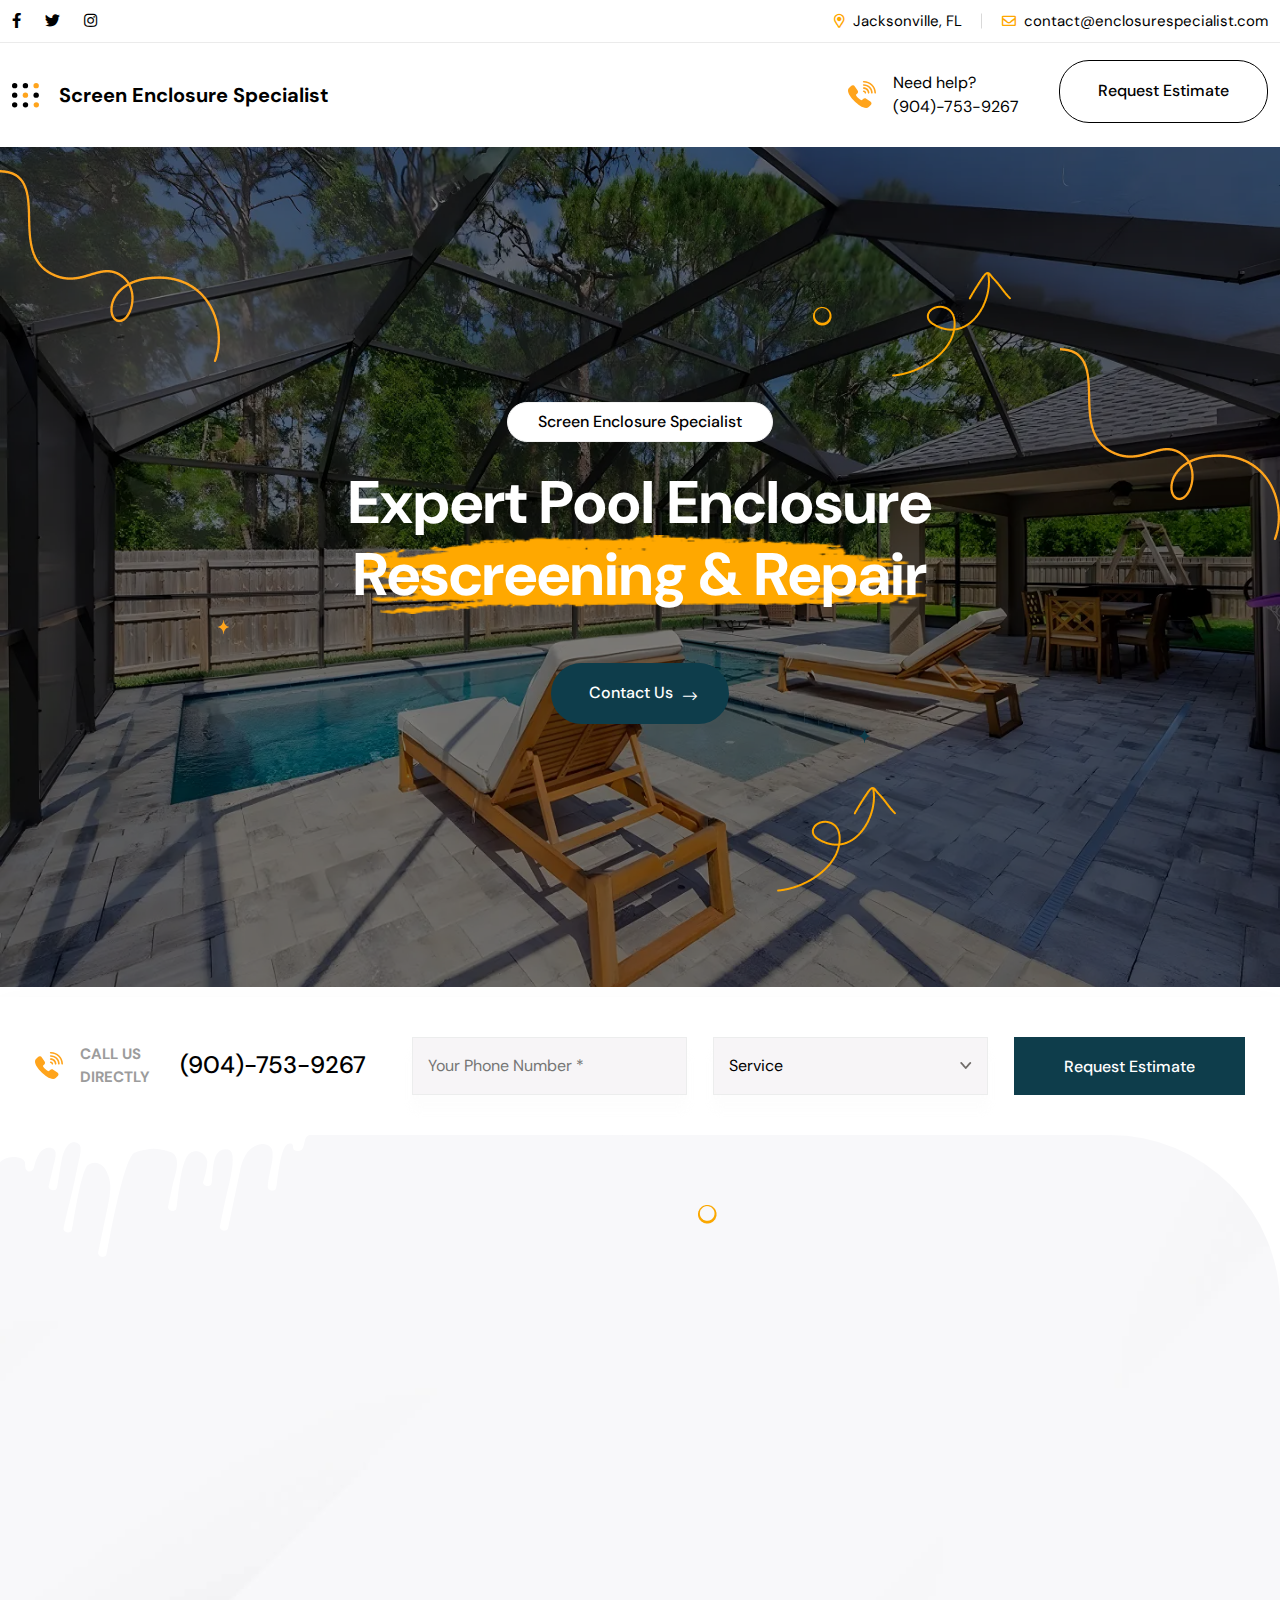
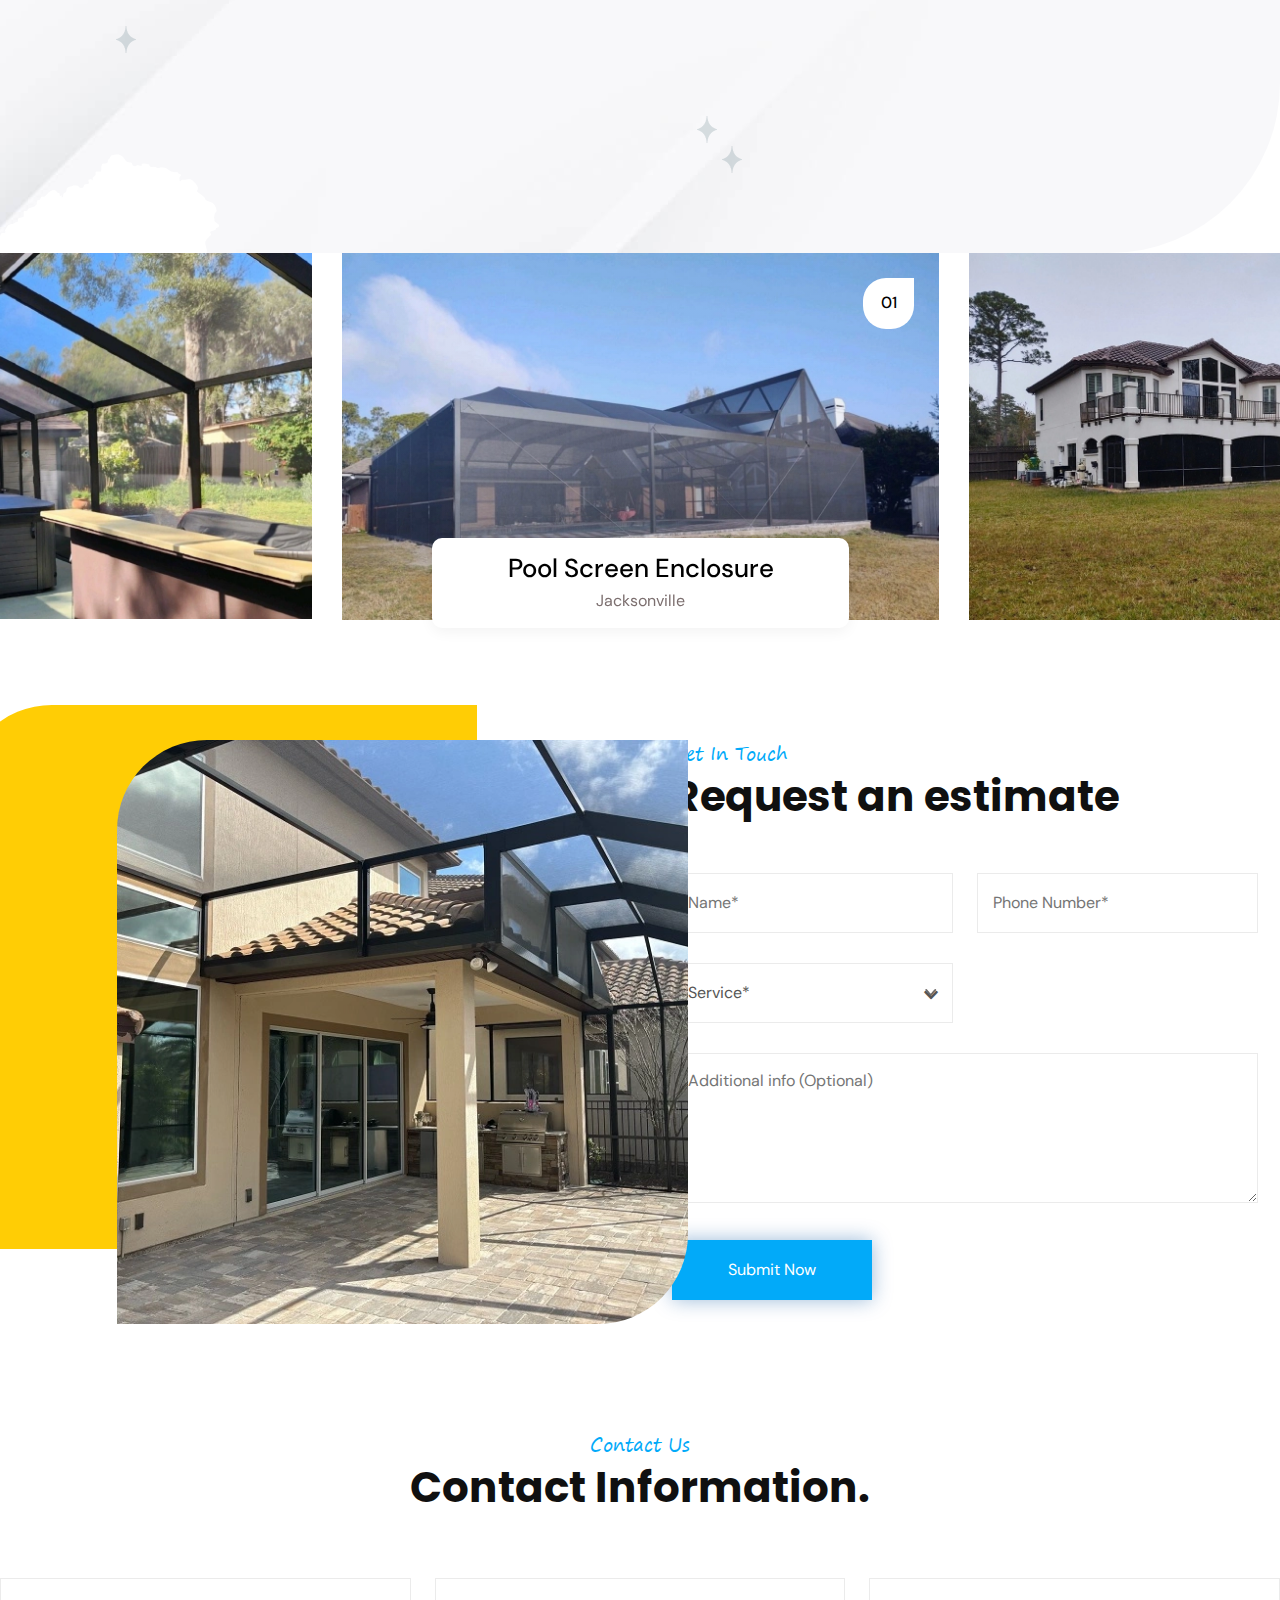
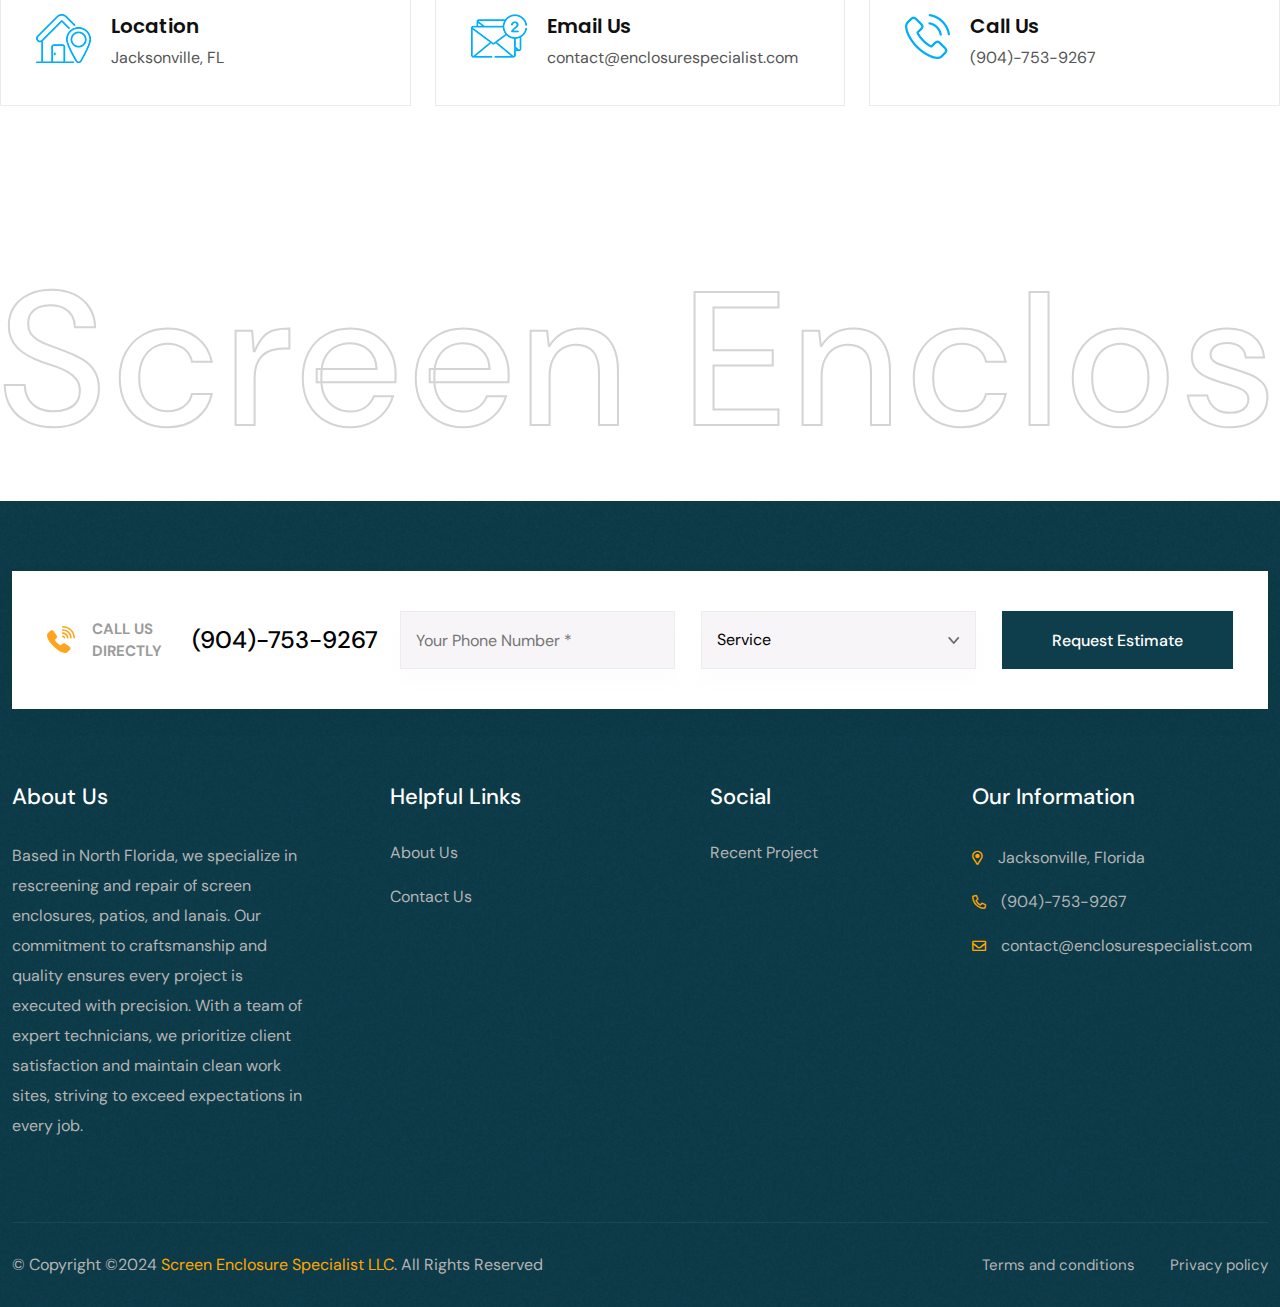
==== commit 30243daa: "dgfh" ====
--- a/index.html
+++ b/index.html
@@ -120,7 +120,7 @@
 				</div>
 				<div class="sidebar-content mb-45">
 					<h4 class="s-title">About us</h4>
-					<p>Based in North Florida, we specialize in rescreening and repair of screen enclosures, patios, and lanais. Our commitment to craftsmanship and quality ensures every project is executed with precision. With a team of expert technicians, we prioritize client satisfaction and maintain clean work sites, striving to exceed expectations in every job.</p>
+					<p>Based in North Florida, we specialize in rescreening and repair of pool enclosures, patios, and lanais. Our commitment to craftsmanship and quality ensures every project is executed with precision. With a team of expert technicians, we prioritize client satisfaction and maintain clean work sites, striving to exceed expectations in every job.</p>
 					<a class="thm_btn thm_btn-black" href="contact.html">Contact us<i class="fal fa-long-arrow-right"></i></a>
 				</div>
 				<div class="contact_list mb-30">
@@ -224,11 +224,11 @@
 						<span>Call Us <br> Directly</span>
 						<h3><a href="tel:9047539267">(904)-753-9267</a></h3>
 					</div>
-					<form action="assets/mail/contactArt.php" class="cta__form" method="POST">
-						<input type="tel" placeholder="Your Phone Number *">
+					<form action="assets/mail/contactArt.php" class="cta__form formSubmission" method="POST">
+						<input type="tel" name="phone" placeholder="Your Phone Number *" required>
 						<div class="service-select">
-							<select name="#" required>
-								<option>Service</option>
+							<select name="service" required>
+								<option disabled selected>Service</option>
 								<option value="Small Screen Repair">Small Screen Repair</option>
 								<option value="Complete Rescreening">Complete Rescreening</option>
 								<option value="Structural Damage Repair">Structural Damage Repair</option>
@@ -238,18 +238,42 @@
 
 							</select>
 						</div>
+						<input type="hidden" name="source" value="Index (Pool)">
 						<button class="thm-btn" type="submit">
 							<span class="btn-wrap">
-								<span>Submit Now</span>
-								<span>Submit Now</span>
+								<span>Request Estimate</span>
+								<span>Request Estimate</span>
 							</span>
 						</button>
 					</form>
 				</div>
 			</div>
+
+<!-- Modal -->
+<div class="modal fade" id="responseModal" tabindex="-1" role="dialog" aria-labelledby="responseModalLabel" aria-hidden="true">
+    <div class="modal-dialog" role="document">
+        <div class="modal-content">
+            <div class="modal-header">
+                <h5 class="modal-title" id="responseModalLabel">Form Submission Status</h5>
+                <button type="button" class="close" data-dismiss="modal" aria-label="Close">
+                    <span aria-hidden="true">&times;</span>
+                </button>
+            </div>
+            <div class="modal-body" id="message">
+                <!-- Response message will be displayed here -->
+            </div>
+            <div class="modal-footer">
+                <button type="button" class="btn btn-secondary" data-dismiss="modal">Close</button>
+            </div>
+        </div>
+    </div>
+</div>
+
+
+			</div>
 			<!-- cta end -->
 			<!-- about start -->
-			<div class="about about__bg pt-45 pb-45" id="about" data-background="assets/img/bg/about_bg.jpg" loading="lazy">
+			<div class="about about__bg pt-45 pb-45" id="about" loading="lazy">
 				<div class="container">
 					<div class="row align-items-center">
 						<div class="col-xl-6 col-lg-7">
@@ -385,7 +409,7 @@
 			<!-- proejct end -->
 
 			<!-- info start -->
-			<section id="clinox-booking-form" class="clinox-booking-form-section page-section-padding">
+			<section id="clinox-booking-form" class="clinox-booking-form-section page-section-padding formSubmission">
 				<div class="container">
 					<div class="booking-form-content">
 						<div class="row">
@@ -407,7 +431,7 @@
 										</h2>
 									</div>
 									<div class="clinox-contact-form">
-										<form action="assets/mail/contactArt.php" method="POST">
+										<form action="assets/mail/contactArt.php" class="formSubmission" method="POST">
 											<div class="row">
 												<div class="col-md-6">
 													<input type="text" name="name" placeholder="Name*" required>
@@ -418,8 +442,8 @@
 												</div>
 												<div class="col-md-6">
 													<div class="service-select position-relative">
-														<select name="service">
-															<option value="Service">Service*</option>
+														<select name="service" required>
+															<option disabled selected>Service*</option>
 															<option value="Small Screen Repair">Small Screen Repair</option>
 															<option value="Complete Rescreening">Complete Rescreening</option>
 															<option value="Structural Damage Repair">Structural Damage Repair</option>
@@ -433,6 +457,7 @@
 												<div class="col-md-12">
 													<textarea name="comments" placeholder="Additional info (Optional)"></textarea>
 												</div>
+												<input type="hidden" name="source" value="Index (Pool)">
 											</div>
 											<button type="submit">Submit Now</button>
 										</form>
@@ -586,32 +611,33 @@
 			<div class="container mxw_1350">
 			<!-- cta start -->
 			<div class="cta">
-				<div class="cta__wrap ul_li" id="cta__wrapId">
+				<div class="cta__wrap ul_li">
 					<div class="cta__info ul_li flex-1">
 						<div class="icon">
-							<img src="assets/img/icon/call.svg" alt="call" loading="lazy">
+							<img src="assets/img/icon/call.svg" loading="lazy" alt="call">
 						</div>
 						<span>Call Us <br> Directly</span>
 						<h3><a href="tel:9047539267">(904)-753-9267</a></h3>
 					</div>
-					<form action="assets/mail/contactArt.php" class="cta__form" method="POST">
-						<input type="tel" id="phone" name="phone" placeholder="Your Phone Number *">
+					<form action="assets/mail/contactArt.php" class="cta__form formSubmission" method="POST">
+						<input type="tel" name="phone" placeholder="Your Phone Number *" required>
 						<div class="service-select">
-							<select id="service" name="service">
-								<option value="1">Service</option>
-								<option value="2">Small Screen Repair</option>
-								<option value="3">Complete Rescreening</option>
-								<option value="4">Structural Damage Repair</option>
-								<option value="5">New Construction / Rebuild</option>
-								<option value="6">Other</option>
+							<select name="service" required>
+								<option disabled selected>Service</option>
+								<option value="Small Screen Repair">Small Screen Repair</option>
+								<option value="Complete Rescreening">Complete Rescreening</option>
+								<option value="Structural Damage Repair">Structural Damage Repair</option>
+								<option value="New Construction / Rebuild">New Construction / Rebuild</option>
+								<option value="Other">Other</option>
 
 
 							</select>
 						</div>
+						<input type="hidden" name="source" value="Index (Pool)">
 						<button class="thm-btn" type="submit">
 							<span class="btn-wrap">
-								<span>Submit Now</span>
-								<span>Submit Now</span>
+								<span>Request Estimate</span>
+								<span>Request Estimate</span>
 							</span>
 						</button>
 					</form>
@@ -685,5 +711,7 @@
 	<script src="assets/js/wow.min.js"></script>
 	<script src="assets/js/scripts-2.js"></script>
 	<script src="assets/js/script.js"></script>
+	<script src="assets/js/modal.js"></script>
+		
 </body>
 </html>		--- a/assets/css/style.min.css
+++ b/assets/css/style.min.css
@@ -1 +1 @@
-@import url(https://fonts.googleapis.com/css2?family=Poppins:ital,wght@0,400;0,500;0,600;0,700;0,800;0,900;1,400;1,500;1,600;1,700;1,800;1,900&display=swap);@import url(https://fonts.googleapis.com/css2?family=DM+Sans:wght@400;500;700&display=swap);@import url(https://fonts.googleapis.com/css2?family=Poppins:ital,wght@0,400;0,500;0,600;0,700;0,800;0,900;1,400;1,500;1,600;1,700;1,800;1,900&display=swap);.about-feature-item:hover .about-ft-text h3,.clinex-service-item-2:hover .inner-text h3,.clinex-service-item-2:hover .inner-text p,.clinox-footer-widget .menu-widget li a,.clinox-header-content-2 .dropdown:hover:after,.clinox-service-feature-items .clinox-service-feature-text,.hero h2,.scrollup i{color:#fff}.clinox-blog-inner-item .inner-img,.clinox-blog-inner-item-2 .inner-img,.clinox-btn-3 a,.clinox-header-section.header-style-three .mobile_menu_overlay_on,.clinox-portfolio-details-section,.mobile_menu_overlay_on,.pr-text-in_item1,.pr-text-in_item2,.sidebar-info-list li p{overflow:hidden}.header,body,h1,h2,h3,h4,h5,h6{font-family:var(--font)}.clinox-contact-form select,.estimate-form-wrap select,select{-webkit-appearance:none}.about__experince,.hero__experince-box,.main-menu__nav ul li .submenu,.team__social-wrap{-webkit-box-orient:vertical;-webkit-box-direction:normal}.thm-btn,.wm-marquee{text-transform:capitalize}@font-face{font-family:"Segoe Print V1";src:url("../fonts/c455d94eee43dc4ceeb83c0c0fd0d4c8.eot");src:url("../fonts/c455d94eee43dc4ceeb83c0c0fd0d4c8.eot?#iefix") format("embedded-opentype"),url("../fonts/c455d94eee43dc4ceeb83c0c0fd0d4c8.woff2") format("woff2"),url("../fonts/c455d94eee43dc4ceeb83c0c0fd0d4c8.woff") format("woff"),url("../fonts/c455d94eee43dc4ceeb83c0c0fd0d4c8.ttf") format("truetype"),url("../fonts/c455d94eee43dc4ceeb83c0c0fd0d4c8.svg#Segoe Print V1") format("svg")}:root{--font:"DM Sans",sans-serif;--color-primary:#0E3D4B;--color-black:#000;--color-deep:#0E3D4B;--color-body:#535353;--color-yellow:#FFA800;--color-white:#fff}body{margin:0;padding:0;overflow-x:hidden;font-size:16px;line-height:1.5;color:#555;-moz-osx-font-smoothing:antialiased;-webkit-font-smoothing:antialiased}.hero h2{font-weight:700;font-size:60px;margin-bottom:25px}.hero::before{content:'';position:absolute;top:0;right:0;bottom:0;left:0;background-color:rgba(0,0,0,.5);z-index:-1}h1,h2,h3,h4,h5,h6{font-weight:500;color:var(--color-black);margin:0;line-height:1.2}.scrollup{width:55px;right:20px;z-index:5;height:55px;bottom:20px;display:none;position:fixed;border-radius:100%;line-height:55px;background-color:#02aaf9}.headline h1,.headline h2,.headline h3,.headline h4,.headline h5,.headline h6{margin:0;font-weight:400;font-family:Poppins}.pr-text-in_item2,.pr-text-in_item3{display:block;-webkit-transition-duration:1.5s;transition-duration:1.5s;-webkit-transition-timing-function:cubic-bezier(0.075,0.82,0.165,1);transition-timing-function:cubic-bezier(0.075,0.82,0.165,1);-webkit-transition-property:-webkit-transform;transition-property:transform,-webkit-transform}.pr-text-in_item2{-webkit-transform:translate3d(-100.5%,0,0);transform:translate3d(-100.5%,0,0)}.pr-text-in_item3{padding-bottom:6px;-webkit-transform:translate3d(100.1%,0,0);transform:translate3d(100.1%,0,0)}.pr-text-in.is_shown .pr-text-in_item2,.pr-text-in.is_shown .pr-text-in_item3{-webkit-transition-delay:0.3s;transition-delay:0.3s;-webkit-transform:translate3d(0,0,0);transform:translate3d(0,0,0)}.clinox-section-title .sub-title,.clinox-section-title-2 .sub-title{font-size:18px;font-weight:500;color:#02aaf9;font-family:"Segoe Print V1"}.clinox-section-title h1,.clinox-section-title h2,.clinox-section-title-2 h1,.clinox-section-title-2 h2{color:#101010;font-size:42px;font-weight:700;padding:5px 0}.clinox-section-title h1 b,.clinox-section-title h2 b,.clinox-section-title-2 h1 b,.clinox-section-title-2 h2 b{color:#02aaf9;position:relative;font-weight:700;display:inline-block}.clinox-section-title h1 b:before,.clinox-section-title h2 b:before,.clinox-section-title-2 h1 b:before,.clinox-section-title-2 h2 b:before{left:0;content:"";width:100%;height:2px;bottom:-4px;position:absolute;background-color:#02aaf9}.clinox-section-title p,.clinox-section-title-2 p{padding-top:30px;line-height:1.875}.clinox-section-title-2{max-width:560px}.clinox-section-title-2 .sub-title{font-size:16px;font-weight:500;font-family:Poppins}.clinox-section-title-2 h2{padding-bottom:0}.clinox-about-service-text,.clinox-section-title-2 p,.clinox-service-benifit-text-wrap .clinox-section-title p,.pt-15{padding-top:15px}.clinox-section-title-2.text-center{margin:0 auto}.banner-btn-wrapper .banner-btn a,.clinox-blog-details-area .inner-text .read-more a,.clinox-blog-feed-item .inner-text .read-more a,.clinox-blog-inner-item .inner-text .more-btn a,.clinox-blog-inner-item-2 .inner-text .more-btn a,.clinox-btn a,.clinox-btn-2 a,.clinox-pricing-item .price-btn a{color:#101010;height:55px;z-index:1;width:200px;font-weight:600;overflow:hidden;border-radius:6px;position:relative;font-family:Poppins;background-color:#ffcd05;-webkit-box-shadow:0 0 20px 0 rgba(1,83,159,.4);box-shadow:0 0 20px 0 rgba(1,83,159,.4)}.clinox-about-img-wrap-2 .clinox-about-img1 .img-shape,.clinox-btn-2 a,.clinox-btn-2 a:hover,.clinox-btn-3 a,.clinox-main-slider-item .slider-main-text .clinox-btn-2 a:hover{background-color:#02aaf9}.banner-btn-wrapper .banner-btn a:after,.clinox-blog-details-area .inner-text .read-more a:after,.clinox-blog-feed-item .inner-text .read-more a:after,.clinox-blog-inner-item .inner-text .more-btn a:after,.clinox-blog-inner-item-2 .inner-text .more-btn a:after,.clinox-blog-item-3 .inner-text .read-more-btn a:after,.clinox-btn a:after,.clinox-btn-2 a:after,.clinox-btn-3 a span:after,.clinox-pricing-item .price-btn a:after{content:"";position:absolute;top:0;left:-200%;width:200%;height:100%;-webkit-transform:skewX(-20deg);-khtml-transform:skewX(-20deg);transform:skewX(-20deg);background-image:-webkit-gradient(linear,left top,right top,from(transparent),color-stop(rgba(255,255,255,.4)),to(transparent));background-image:linear-gradient(to right,transparent,rgba(255,255,255,.4),transparent);z-index:-1}.banner-btn-wrapper .banner-btn a:hover,.clinex-service-item-2:hover .inner-text .read-more,.clinox-about-text-wrap-2 .about-signature-cta-wrap .about-cta-btn .banner-btn-wrapper .banner-btn a,.clinox-blog-details-area .inner-text .read-more a:hover,.clinox-blog-feed-item .inner-text .read-more a:hover,.clinox-blog-inner-item .inner-text .more-btn a:hover,.clinox-blog-inner-item-2 .inner-text .more-btn a:hover,.clinox-btn a:hover,.clinox-btn-2 a:hover,.clinox-pricing-item .price-btn a:hover,.clinox-project-details-slider .pr-nav-left_arrow:hover,.clinox-project-details-slider .pr-nav-right_arrow:hover,.clinox-side-bar-widget .popular-tag-widget a:hover,.project-feed-filter-btn li.filtr-active{color:#fff;background-color:#02aaf9}.banner-btn-wrapper .banner-btn a:hover:after,.clinox-blog-details-area .inner-text .read-more a:hover:after,.clinox-blog-feed-item .inner-text .read-more a:hover:after,.clinox-blog-inner-item .inner-text .more-btn a:hover:after,.clinox-blog-inner-item-2 .inner-text .more-btn a:hover:after,.clinox-blog-item-3 .inner-text .read-more-btn a:hover:after,.clinox-btn a:hover:after,.clinox-btn-2 a:hover:after,.clinox-btn-3 a span:hover:after,.clinox-pricing-item .price-btn a:hover:after{-webkit-animation:1.2s .1s btn_shine;animation:1.2s .1s btn_shine}.clinox-btn-2 a{color:#fff;border-radius:30px}.clinox-slider-item-3,.slider-inner-item{padding:0 15px}.about-feature-item:last-child,.accordion_box .block:last-child,.clinox-blog-details-area,.clinox-service-feature-items .clinox-service-feature-text li:last-child,.clinox-side-bar-widget .category-widget li:last-child,.slick-dotted.slick-slider{margin-bottom:0}.top-position{top:-35px;margin-bottom:-35px}.clinox-about-section,.clinox-about-section-2,.clinox-blog-section,.clinox-blog-section-3,.clinox-contact-section-3,.clinox-how-work-section-3,.clinox-service-section-3,.page-section-padding{padding:120px 0}.clinox-footer-widget .logo-widget .footer-app-btn,.clinox-pagination,.mt-35{margin-top:35px}.clinox-pagination li a{width:45px;height:45px;color:#101010;display:-webkit-box;display:-ms-flexbox;display:flex;margin:0 5px;-webkit-box-align:center;-ms-flex-align:center;align-items:center;-webkit-box-pack:center;-ms-flex-pack:center;justify-content:center;border:2px solid #dcdcdc}.clinox-pagination li a.active,.clinox-pagination li a:hover{color:#02aaf9;border:2px solid #02aaf9}.top-sticky-sidebar{top:100px;position:sticky}@-webkit-keyframes Zooming{0%{-webkit-transform:scale(.8);opacity:.5}100%{-webkit-transform:scale(1);opacity:1}}@keyframes Zooming{0%{-webkit-transform:scale(.8);opacity:.5}100%{-webkit-transform:scale(1);opacity:1}}.clinox-error-text{padding-top:40px;padding-left:30px}.clinox-error-text h3,.project-details-text-content h3{color:#101010;font-size:30px;font-weight:700;padding-bottom:25px}.clinox-error-text p,.pb-30{padding-bottom:30px}.clinox-section-title-3 .subtitle{font-weight:600;display:inline-block;color:#02aaf9;padding-left:35px;font-family:Poppins;position:relative}.banner-text-3 .banner-slug:before,.clinox-section-title-3 .subtitle:before{top:0;left:0;line-height:0;color:#ffcd05;font-size:30px;content:"...";position:absolute}.banner-text-3 .banner-slug:after,.clinox-section-title-3 .subtitle:after{left:0;bottom:7px;width:22px;height:3px;content:"";position:absolute;border-radius:10px;background-color:#ffcd05}.clinox-section-title-3 h2{color:#000;font-size:42px;font-weight:700;padding-top:20px;line-height:1.238}.clinox-section-title-3 p{padding-top:25px;line-height:1.625}.clinox-section-title-3.text-center{margin:0 auto;max-width:610px}@-webkit-keyframes btn_shine{100%{left:200%}}@keyframes btn_shine{100%{left:200%}}.clinox-btn-3 a{color:#fff;width:200px;height:60px;font-weight:600;position:relative;border-radius:5px}.clinox-btn-3 a:after,.clinox-btn-3 a:before{right:20px;content:"";width:20px;bottom:-5px;height:20px;position:absolute;background-repeat:no-repeat;-webkit-transition:.5s 0.4s;transition:.5s 0.4s;background-image:url(../img/img-5/shape/btn-sh1.png)}.clinox-btn-3 a:after{right:34px;bottom:-7px;background-image:url(../img/img-5/shape/btn-sh2.png)}.clinox-btn-3 a span{width:100%;z-index:1;height:100%;display:block;line-height:60px;position:relative;text-align:center}.clinox-btn-3 a:hover:before,.estimate-form-wrap button:hover:before{right:38px}.clinox-btn-3 a:hover:after,.estimate-form-wrap button:hover:after{right:20px}.mt-none-5{margin-top:-5px}.mt-none-10{margin-top:-10px}.mt-none-15{margin-top:-15px}.mt-none-20{margin-top:-20px}.mt-none-25{margin-top:-25px}.mt-none-30{margin-top:-30px}.mt-none-35{margin-top:-35px}.mt-none-40{margin-top:-40px}.mt-none-45{margin-top:-45px}.mt-none-50{margin-top:-50px}.mt-none-55{margin-top:-55px}.mt-none-60{margin-top:-60px}.mt-none-65{margin-top:-65px}.mt-none-70{margin-top:-70px}.mt-none-75{margin-top:-75px}.mt-none-80{margin-top:-80px}.mt-none-85{margin-top:-85px}.mt-none-90{margin-top:-90px}.mt-none-95{margin-top:-95px}.mt-none-100{margin-top:-100px}.mt-5{margin-top:5px}.comment_formfield .clinox-contact-form,.mt-10{margin-top:10px}.clinox-blog-inner-item .inner-text .inner-meta,.clinox-blog-inner-item-2 .inner-text .inner-meta,.mt-15{margin-top:15px}.clinox-about-service-text .clinox-btn,.footer__subscribe-text,.mt-20{margin-top:20px}.mt-25{margin-top:25px}.about__info,.clinox-about-text-wrap-3 .clinox-about-feature-list-3,.clinox-blog-inner-item .inner-text .more-btn,.clinox-blog-inner-item-2 .inner-text .more-btn,.clinox-footer-widget .newsleter-widget .footer-social,.clinox-footer-widget-3 .logo-widget .footer-app-btn,.clinox-footer-widget-3 .newsleter-widget .footer-social,.clinox-project-details-feature .project-share,.mt-30{margin-top:30px}.about-feature-wrapper,.clinox-faq-accordion,.clinox-faq-accordion-3,.mt-40{margin-top:40px}.clinox-contact-form,.mt-45{margin-top:45px}.clinox-about-text-wrap-3 .clinox-about-cta-btn-grp,.mt-50{margin-top:50px}.clinox-more-service-btn-3,.mt-55{margin-top:55px}.mt-60{margin-top:60px}.mt-65{margin-top:65px}.mt-70{margin-top:70px}.mt-75{margin-top:75px}.mt-80{margin-top:80px}.mt-85{margin-top:85px}.mt-90{margin-top:90px}.mt-95{margin-top:95px}.booking-form-cta-content,.mt-100{margin-top:100px}.mt-105{margin-top:105px}.mt-110{margin-top:110px}.mt-115{margin-top:115px}.mt-120{margin-top:120px}.mt-125{margin-top:125px}.mt-130{margin-top:130px}.mt-135{margin-top:135px}.mt-140{margin-top:140px}.mt-145{margin-top:145px}.mt-150{margin-top:150px}.mt-155{margin-top:155px}.mt-160{margin-top:160px}.mt-165{margin-top:165px}.mt-170{margin-top:170px}.mt-175{margin-top:175px}.mt-180{margin-top:180px}.mt-185{margin-top:185px}.mt-190{margin-top:190px}.mt-195{margin-top:195px}.mt-200{margin-top:200px}.about-signature-cta-wrap .about-cta-btn .banner-btn-wrapper .banener-cta span,.mb-5{margin-bottom:5px}.mb-10{margin-bottom:10px}.clinox-footer-widget-3 .menu-widget li,.mb-15{margin-bottom:15px}.footer__links li:not(:last-child),.mb-20{margin-bottom:20px}.clinox-blog-item-3 .inner-text .blog-meta,.clinox-footer-widget-3 .contact-cta-item li,.clinox-footer-widget-3 .logo-widget .footer-logo,.clinox-service-inner-item .inner-icon-text .inner-icon,.mb-25{margin-bottom:25px}.clinox-service-feed-content .clinex-service-item-2,.clinox-testimonial-feed-section .clinox-testimonial-item,.mb-30,.sidebar-content p{margin-bottom:30px}.contact-info-item,.mb-35{margin-bottom:35px}.clinox-faq-feed-content .faq-feed-item,.clinox-footer-widget .logo-widget .footer-logo,.comment_box_area,.mb-40,.project-feed-filter-btn{margin-bottom:40px}.mb-45{margin-bottom:45px}.about-signature-img,.mb-50{margin-bottom:50px}.mb-55{margin-bottom:55px}.clinox-blog-details-area,.clinox-blog-feed-item,.mb-60{margin-bottom:60px}.clinox-service-offer-item,.mb-65{margin-bottom:65px}.mb-70{margin-bottom:70px}.mb-75{margin-bottom:75px}.mb-80{margin-bottom:80px}.mb-85{margin-bottom:85px}.mb-90{margin-bottom:90px}.mb-95{margin-bottom:95px}.mb-100{margin-bottom:100px}.mb-105{margin-bottom:105px}.mb-110{margin-bottom:110px}.mb-115{margin-bottom:115px}.mb-120{margin-bottom:120px}.mb-125{margin-bottom:125px}.mb-130{margin-bottom:130px}.mb-135{margin-bottom:135px}.mb-140{margin-bottom:140px}.mb-145{margin-bottom:145px}.mb-150{margin-bottom:150px}.mb-155{margin-bottom:155px}.mb-160{margin-bottom:160px}.mb-165{margin-bottom:165px}.mb-170{margin-bottom:170px}.mb-175{margin-bottom:175px}.mb-180{margin-bottom:180px}.mb-185{margin-bottom:185px}.mb-190{margin-bottom:190px}.mb-195{margin-bottom:195px}.mb-200{margin-bottom:200px}.clinox-more-service-btn-3 p a:hover i,.ml-5{margin-left:5px}.ml-10{margin-left:10px}.ml-15{margin-left:15px}.ml-20{margin-left:20px}.clinox-header-top-wrap .top-social-btn .top-btn,.ml-25{margin-left:25px}.header-cart-btn-search .h-cta-btn,.ml-30{margin-left:30px}.ml-35{margin-left:35px}.ml-40{margin-left:40px}.ml-45{margin-left:45px}.clinox-header-content-2 .header-cta-btn .cta-btn,.ml-50{margin-left:50px}.ml-55{margin-left:55px}.clinox-header-content-2 .main-navigation li,.ml-60{margin-left:60px}.ml-65{margin-left:65px}.clinox-header-content-2 .header-cta-btn,.ml-70{margin-left:70px}.ml-75{margin-left:75px}.ml-80{margin-left:80px}.ml-85{margin-left:85px}.ml-90{margin-left:90px}.ml-95{margin-left:95px}.ml-100{margin-left:100px}.ml-105{margin-left:105px}.ml-110{margin-left:110px}.ml-115{margin-left:115px}.header__main-right,.ml-120{margin-left:120px}.ml-125{margin-left:125px}.ml-130{margin-left:130px}.ml-135{margin-left:135px}.ml-140{margin-left:140px}.ml-145{margin-left:145px}.ml-150{margin-left:150px}.ml-155{margin-left:155px}.ml-160{margin-left:160px}.ml-165{margin-left:165px}.ml-170{margin-left:170px}.ml-175{margin-left:175px}.ml-180{margin-left:180px}.ml-185{margin-left:185px}.ml-190{margin-left:190px}.ml-195{margin-left:195px}.ml-200{margin-left:200px}.clinox-blog-details-area .inner-text .inner-meta-category .inner-meta a i,.clinox-blog-feed-item .inner-text .inner-meta-category .inner-meta a i,.clinox-blog-inner-item .inner-text .inner-meta a i,.clinox-blog-inner-item-2 .inner-text .inner-meta a i,.clinox-blog-item-3 .inner-text .blog-meta a i,.mr-5{margin-right:5px}.clinox-header-logo-cta-content .header-info-item .hd-item-icon,.mr-10{margin-right:10px}.banner-btn-wrapper .banener-cta span,.mr-15{margin-right:15px}.booking-form-cta-content .booking-cta-item .inner-icon,.clinox-blog-details-area .inner-text .inner-meta-category .inner-meta a,.clinox-blog-feed-item .inner-text .inner-meta-category .inner-meta a,.clinox-blog-inner-item .inner-text .inner-meta a,.clinox-blog-inner-item-2 .inner-text .inner-meta a,.mr-20{margin-right:20px}.clinox-blog-author .inner-text .inner-social a,.mr-25{margin-right:25px}.banner-btn-wrapper .banner-btn,.mr-30{margin-right:30px}.clinox-header-section.header-style-three.sticky-on .header-navigation-content .main-navigation li,.footer__nav li:not(:last-child),.mr-35{margin-right:35px}.mr-40{margin-right:40px}.mr-45{margin-right:45px}.clinox-about-text-wrap-3 .clinox-about-cta-btn-grp .clinox-btn-3,.mr-50{margin-right:50px}.clinox-header-section.header-style-three .header-navigation-content .main-navigation li,.mr-55{margin-right:55px}.header-navigation-content .main-navigation li,.mr-60{margin-right:60px}.mr-65{margin-right:65px}.mr-70{margin-right:70px}.mr-75{margin-right:75px}.mr-80{margin-right:80px}.mr-85{margin-right:85px}.mr-90{margin-right:90px}.mr-95{margin-right:95px}.mr-100{margin-right:100px}.mr-105{margin-right:105px}.mr-110{margin-right:110px}.mr-115{margin-right:115px}.mr-120{margin-right:120px}.mr-125{margin-right:125px}.mr-130{margin-right:130px}.mr-135{margin-right:135px}.mr-140{margin-right:140px}.mr-145{margin-right:145px}.mr-150{margin-right:150px}.mr-155{margin-right:155px}.mr-160{margin-right:160px}.mr-165{margin-right:165px}.mr-170{margin-right:170px}.mr-175{margin-right:175px}.mr-180{margin-right:180px}.mr-185{margin-right:185px}.mr-190{margin-right:190px}.mr-195{margin-right:195px}.mr-200{margin-right:200px}.pt-5{padding-top:5px}.pt-10{padding-top:10px}.pt-20{padding-top:20px}.pt-25{padding-top:25px}.clinox-about-service-text-wrap,.clinox-about-text-wrap-3,.clinox-service-benifit-text-wrap .service-benifit-feature,.pt-30{padding-top:30px}.clinox-about-content-2 .clinox-about-text-wrap,.pt-35{padding-top:35px}.clinox-service-content,.pt-40{padding-top:40px}.pt-45{padding-top:45px}.clinox-blog-content,.clinox-contact-info,.pt-50{padding-top:50px}.clinox-blog-content-3,.pt-55{padding-top:55px}.clinox-faq-feed-content,.clinox-testimonial-content-2,.pt-60{padding-top:60px}.clinox-project-content,.clinox-service-offer-content,.pt-65{padding-top:65px}.clinox-how-work-content,.clinox-how-work-content-3,.pt-70{padding-top:70px}.pt-75{padding-top:75px}.pt-80{padding-top:80px}.pt-85{padding-top:85px}.project-details-text-content,.pt-90{padding-top:90px}.pt-95{padding-top:95px}.pt-100{padding-top:100px}.pt-105{padding-top:105px}.clinox-project-overview,.pt-110{padding-top:110px}.pt-115{padding-top:115px}.clinox-project-next-prev-btn,.pt-120{padding-top:120px}.pt-125{padding-top:125px}.pt-130{padding-top:130px}.pt-135{padding-top:135px}.pt-140{padding-top:140px}.pt-145{padding-top:145px}.pt-150{padding-top:150px}.pt-155{padding-top:155px}.pt-160{padding-top:160px}.pt-165{padding-top:165px}.pt-170{padding-top:170px}.pt-175{padding-top:175px}.pt-180{padding-top:180px}.pt-185{padding-top:185px}.pt-190{padding-top:190px}.pt-195{padding-top:195px}.pt-200{padding-top:200px}.pb-5{padding-bottom:5px}.pb-10{padding-bottom:10px}.clinox-blog-author .inner-text p,.clinox-service-inner-item .inner-icon-text .inner-text p,.pb-15{padding-bottom:15px}.clinox-service-item-3 .inner-text p,.pb-20{padding-bottom:20px}.pb-25{padding-bottom:25px}.pb-35{padding-bottom:35px}.pb-40{padding-bottom:40px}.clinox-testimonial-item .inner-icon-text .inner-icon,.pb-45{padding-bottom:45px}.pb-50{padding-bottom:50px}.clinox-project-item-3,.pb-55{padding-bottom:55px}.booking-form-cta-content .clinox-section-title,.pb-60{padding-bottom:60px}.pb-65{padding-bottom:65px}.pb-70{padding-bottom:70px}.pb-75{padding-bottom:75px}.pb-80{padding-bottom:80px}.pb-85{padding-bottom:85px}.pb-90{padding-bottom:90px}.pb-95{padding-bottom:95px}.pb-100{padding-bottom:100px}.pb-105{padding-bottom:105px}.pb-110{padding-bottom:110px}.pb-115{padding-bottom:115px}.clinox-service-feature-section,.pb-120{padding-bottom:120px}.pb-125{padding-bottom:125px}.pb-130{padding-bottom:130px}.pb-135{padding-bottom:135px}.pb-140{padding-bottom:140px}.pb-145{padding-bottom:145px}.pb-150{padding-bottom:150px}.pb-155{padding-bottom:155px}.pb-160{padding-bottom:160px}.pb-165{padding-bottom:165px}.pb-170{padding-bottom:170px}.pb-175{padding-bottom:175px}.pb-180{padding-bottom:180px}.pb-185{padding-bottom:185px}.pb-190{padding-bottom:190px}.pb-195{padding-bottom:195px}.pb-200{padding-bottom:200px}.pl-5{padding-left:5px}.pl-10{padding-left:10px}.pl-15{padding-left:15px}.clinox-booking-form-section .clinox-contact-form-wrap,.pl-20{padding-left:20px}.pl-25{padding-left:25px}.clinox-faq-img-3,.clinox-faq-text-wrapper,.pl-30{padding-left:30px}.pl-35{padding-left:35px}.clinox-faq-text-wrapper-3,.pl-40{padding-left:40px}.pl-45{padding-left:45px}.clinox-footer-widget .newsleter-widget,.clinox-footer-widget-3 .newsleter-widget,.pl-50{padding-left:50px}.pl-55{padding-left:55px}.pl-60{padding-left:60px}.pl-65{padding-left:65px}.footer__col:nth-child(2),.footer__col:nth-child(3),.pl-70{padding-left:70px}.pl-75{padding-left:75px}.faq__wrap,.pl-80{padding-left:80px}.pl-85{padding-left:85px}.pl-90{padding-left:90px}.pl-95{padding-left:95px}.pl-100{padding-left:100px}.pl-105{padding-left:105px}.pl-110{padding-left:110px}.pl-115{padding-left:115px}.pl-120{padding-left:120px}.pl-125{padding-left:125px}.pl-130{padding-left:130px}.pl-135{padding-left:135px}.pl-140{padding-left:140px}.pl-145{padding-left:145px}.pl-150{padding-left:150px}.pl-155{padding-left:155px}.pl-160{padding-left:160px}.pl-165{padding-left:165px}.pl-170{padding-left:170px}.pl-175{padding-left:175px}.pl-180{padding-left:180px}.pl-185{padding-left:185px}.pl-190{padding-left:190px}.pl-195{padding-left:195px}.pl-200{padding-left:200px}.pr-5{padding-right:5px}.pr-10{padding-right:10px}.pr-15{padding-right:15px}.pr-20{padding-right:20px}.pr-25{padding-right:25px}.pr-30{padding-right:30px}.pr-35{padding-right:35px}.pr-40{padding-right:40px}.pr-45{padding-right:45px}.pr-50,.tab-info__wrap{padding-right:50px}.pr-55{padding-right:55px}.pr-60{padding-right:60px}.pr-65{padding-right:65px}.pr-70{padding-right:70px}.pr-75{padding-right:75px}.pr-80{padding-right:80px}.pr-85{padding-right:85px}.pr-90{padding-right:90px}.pr-95{padding-right:95px}.pr-100{padding-right:100px}.pr-105{padding-right:105px}.pr-110{padding-right:110px}.pr-115{padding-right:115px}.pr-120{padding-right:120px}.pr-125{padding-right:125px}.pr-130{padding-right:130px}.pr-135{padding-right:135px}.pr-140{padding-right:140px}.pr-145{padding-right:145px}.pr-150{padding-right:150px}.pr-155{padding-right:155px}.pr-160{padding-right:160px}.pr-165{padding-right:165px}.pr-170{padding-right:170px}.pr-175{padding-right:175px}.pr-180{padding-right:180px}.pr-185{padding-right:185px}.pr-190{padding-right:190px}.pr-195{padding-right:195px}.pr-200{padding-right:200px}.clinox-header-section,.clinox-header-section.header-style-three{z-index:10;position:relative}.clinox-header-section .sticky-brand-logo,.clinox-header-section.header-style-three .sticky-brand-logo{display:none;width:145px}.clinox-header-section .dropdown,.clinox-side-bar-widget .search-widget form,.mobile_menu .dropdown,.pos-rel{position:relative}.clinox-header-section .dropdown:hover .dropdown-menu,.clinox-header-section.header-style-three .dropdown:hover .dropdown-menu{-webkit-transform:scaleY(1);transform:scaleY(1)}.clinox-blog-author .inner-text .inner-social a:hover,.clinox-blog-inner-item .inner-text h3:hover,.clinox-blog-inner-item-2 .inner-text h3:hover,.clinox-header-section .dropdown-menu .dropdown-menu a:hover,.clinox-header-section .dropdown:hover:after,.clinox-header-top-wrap .top-social-btn .top-social a:hover,.clinox-project-details-feature .project-share .share-social a:hover,.clinox-service-inner-item .inner-icon-text .inner-text .read-more:hover,.clinox-service-inner-item .inner-icon-text .inner-text h3:hover,.header-navigation-content .main-navigation li:hover a{color:#02aaf9}.clinox-header-section .dropdown:after{top:2px;right:-14px;content:"+";font-size:14px;font-weight:700;color:#fff;position:absolute;-webkit-transition:.3s ease-in-out;transition:.3s ease-in-out}.clinox-header-section .dropdown li:after,.clinox-header-section.header-style-three .dropdown li:after{top:8px;right:15px}.clinox-header-section .dropdown-menu{left:0;top:44px;z-index:100;margin:0;padding:20px 0;height:auto;min-width:250px;display:block;border:none;border-radius:0;position:absolute;-webkit-transform:scaleY(0);transform:scaleY(0);background-color:#fff;background-clip:inherit;-webkit-transition:.4s ease-in-out;transition:.4s ease-in-out;-webkit-transform-origin:center top 0;transform-origin:center top 0;-webkit-box-shadow:0 13px 18px -8px rgba(0,0,0,.15),0 29px 45px 4px rgba(0,0,0,.08),0 11px 55px 10px rgba(0,0,0,.07);box-shadow:0 13px 18px -8px rgba(0,0,0,.15),0 29px 45px 4px rgba(0,0,0,.08),0 11px 55px 10px rgba(0,0,0,.07)}.clinox-header-section .dropdown-menu .dropdown-menu,.clinox-header-section.header-style-three .dropdown-menu .dropdown-menu{top:20px;opacity:0;left:250px}.clinox-header-section .dropdown-menu .dropdown-menu a,.clinox-header-section.header-style-three .dropdown-menu .dropdown-menu a{font-size:12px;font-weight:600;color:#1a2428}.breadcrumb-content li:last-child:after,.clinox-header-section .dropdown-menu .dropdown-menu a:before,.clinox-header-section .dropdown-menu a:after,.clinox-header-section .dropdown-menu a:before,.clinox-header-section .dropdown-menu li:after,.clinox-header-section.header-style-three .dropdown-menu .dropdown-menu a:before,.clinox-header-section.header-style-three .dropdown-menu a:after,.clinox-header-section.header-style-three .dropdown-menu a:before,.clinox-header-section.header-style-three .dropdown-menu li:after,.clinox-header-section.header-style-three .mobile_menu .mobile-main-navigation .navbar-nav li a:after,.clinox-header-section.header-style-three .mobile_menu_content .dropdown:after,.clinox-header-section.header-style-three.sticky-on .clinox-header-logo-cta,.clinox-header-section.header-style-three.sticky-on .clinox-header-top-wrap,.clinox-header-section.sticky-on .clinox-header-logo-cta,.clinox-header-section.sticky-on .clinox-header-top-wrap,.clinox-header-top-wrap .top-info li:last-child:before,.clinox-project-content .slick-dots li button,.clinox-project-slider-3 .slick-dots li button,.clinox-service-content-2 .slick-dots li button,.clinox-testimonial-slider-2 .slick-dots li button,.mobile_menu .mobile-main-navigation .navbar-nav li a:after,.mobile_menu_content .dropdown:after,.twentytwenty-horizontal .twentytwenty-handle::after,.twentytwenty-horizontal .twentytwenty-handle::before,.twentytwenty-vertical .twentytwenty-handle::after,.twentytwenty-vertical .twentytwenty-handle::before{display:none}.clinox-header-section .dropdown-menu li,.clinox-header-section.header-style-three .dropdown-menu li{display:block;margin:0!important;-webkit-transition:.3s ease-in-out;transition:.3s ease-in-out}.clinox-header-section .dropdown-menu li:last-child,.clinox-header-section.header-style-three .dropdown-menu li:last-child,.or-ofcanvas-cart-wrapper .or-ofcart-product-item:last-child{border-bottom:none}.clinox-header-section .dropdown-menu li:hover .dropdown-menu,.clinox-header-section.header-style-three .dropdown-menu li:hover .dropdown-menu{top:0;opacity:1}.clinox-header-section .dropdown-menu a,.clinox-header-section.header-style-three .dropdown-menu a{width:100%;display:block;position:relative;padding:10px 20px!important;color:#1a2428!important;font-weight:600!important;font-size:14px!important}.clinox-header-section .dropdown-menu a:hover{color:#02aaf9!important;margin-left:10px}.clinox-header-section .dropdown-menu a:hover:before,.clinox-header-section.header-style-three .dropdown-menu a:hover:before{width:10px}.about-feature-item:hover .about-ft-icon,.banner-form-wrapper form button:hover,.clinox-contact-form button:hover,.clinox-header-top-wrap,.clinox-how-work-item:hover .inner-icon:after,.clinox-project-content .slick-dots li.slick-active,.clinox-service-content-2 .slick-dots li.slick-active,.clinox-side-bar-widget .newslatter-widget button:hover,.clinox-testimonial-slider-2 .slick-dots li.slick-active{background-color:#000e58}.clinox-header-top-wrap .top-info{color:#fff;font-weight:500}.clinox-header-top-wrap .top-info li{margin-right:50px;position:relative}.clinox-header-top-wrap .top-info li:before{top:0;width:2px;content:"";right:-28px;height:20px;position:absolute;background-color:#003571}.breadcrumb-content li:last-child,.btns a:last-child,.clinox-blog-inner-item .inner-text .inner-meta a:last-child,.clinox-blog-inner-item-2 .inner-text .inner-meta a:last-child,.clinox-blog-item-3 .inner-text .blog-meta a:last-child,.clinox-footer-widget-3 .logo-widget .footer-app-btn a:last-child,.clinox-header-top-wrap .top-info li:last-child{margin-right:0}.clinox-header-top-wrap .top-info i{color:#02aaf9;margin-right:10px}.clinox-header-top-wrap .top-social-btn .top-social a{color:#fff;margin-left:20px}.clinox-header-top-wrap .top-social-btn .top-btn a{color:#fff;height:50px;width:130px;font-size:14px;font-weight:500;background-color:#02aaf9}.clinox-header-logo-cta-content{padding:25px 0}.clinox-header-logo-cta-content .brand-logo,.clinox-header-section.header-style-three .clinox-header-logo-cta-content .brand-logo{-webkit-box-flex:1;-ms-flex-positive:1;flex-grow:1}.clinox-header-logo-cta-content .header-cta-wrapper,.clinox-header-section.header-style-three .clinox-header-logo-cta-content .header-cta-wrapper{width:60%}.clinox-header-logo-cta-content .header-info-item,.clinox-header-section.header-style-three .clinox-header-logo-cta-content .header-info-item{-ms-flex-wrap:nowrap;flex-wrap:nowrap}.clinox-header-logo-cta-content .header-info-item:last-child,.clinox-header-section.header-style-three .clinox-header-logo-cta-content .header-info-item:last-child{margin-right:0;padding-left:0}.clinox-header-logo-cta-content .header-info-item label{color:#101010;font-weight:600;font-size:16px;margin-bottom:0}.clinox-header-logo-cta-content .header-info-item .hd-item-icon i{line-height:1;font-size:35px;color:#02aaf9}.clinox-header-logo-cta-content .header-info-item .hd-item-meta span{color:#101010;display:block;font-size:14px;font-weight:400}.header-navigation-content{padding:20px 30px;border-radius:5px;background-color:#000e58}.clinox-header-content-2 .navbar-nav,.clinox-header-section.header-style-three .header-navigation-content .navbar-nav,.header-navigation-content .navbar-nav{display:inherit}.clinox-header-content-2 .main-navigation li a,.clinox-header-section.header-style-three .header-navigation-content .main-navigation li a,.header-navigation-content .main-navigation li a{color:#fff;font-weight:500;padding-bottom:20px}.clinox-header-section.sticky-on{top:0;width:100%;z-index:20;position:fixed;padding:10px 0;-webkit-animation-duration:.7s;animation-duration:.7s;-webkit-animation-fill-mode:both;animation-fill-mode:both;-webkit-animation-name:fadeInDown;animation-name:fadeInDown;background-color:#000e58;-webkit-animation-timing-function:ease;animation-timing-function:ease;-webkit-transition:.3s ease-in-out;transition:.3s ease-in-out;-webkit-box-shadow:0 0 18px 1px rgba(0,0,0,.1);box-shadow:0 0 18px 1px rgba(0,0,0,.1)}.clinox-header-section.sticky-on .dropdown-menu{top:48px}.clinox-header-section.sticky-on .sticky-brand-logo{display:block}.clinox-header-section.sticky-on .header-navigation-content{padding:5px 0;background-color:#000e58}.clinox-header-section.sticky-on.header-style-two{padding:10px 0;background-color:#000e58}.clinox-header-section.sticky-on.header-style-two .dropdown-menu{top:51px}.clinox-header-section.header-style-three .mobile_logo,.mobile_logo{top:10px;left:15px;display:none;position:absolute}.clinox-header-section.header-style-three .mobile_menu_content,.mobile_menu_content{top:0;bottom:0;left:-350px;height:100vh;z-index:101;position:fixed;width:310px;overflow-y:scroll;background-color:#fff;padding:20px 35px 35px;-webkit-box-shadow:0 3px 5px rgba(100,100,100,.19);box-shadow:0 3px 5px rgba(100,100,100,.19);-webkit-transition:.5s ease-in;transition:.5s ease-in}.about-feature-item:hover:before,.clinox-header-section.header-style-three .mobile_menu_content .mobile-main-navigation,.clinox-header-section.header-style-three .mobile_menu_content .mobile-main-navigation .navbar-nav,.clinox-service-inner-item .inner-icon-text .inner-text .read-more:hover:before,.feature__link:hover a:before,.mobile_menu_content .mobile-main-navigation,.mobile_menu_content .mobile-main-navigation .navbar-nav{width:100%}.clinox-header-section.header-style-three .mobile_menu_content .navbar-nav .dropdown-menu,.mobile_menu_content .navbar-nav .dropdown-menu{position:static!important;-webkit-transform:none!important;transform:none!important}.clinox-header-section.header-style-three .mobile_menu_content .mobile-main-navigation .navbar-nav li,.mobile_menu_content .mobile-main-navigation .navbar-nav li{width:100%;display:block;-webkit-transition:.3s ease-in-out;transition:.3s ease-in-out}.mobile_menu_content .mobile-main-navigation .navbar-nav li a{padding:10px 30px 10px 0;width:100%;color:#101010;display:block;font-weight:600;font-size:14px;font-family:Poppins;text-transform:uppercase;border-bottom:1px solid rgba(0,0,0,.25)}.clinox-header-section.header-style-three .mobile_menu_content .m-brand-logo,.mobile_menu_content .m-brand-logo{width:120px;margin:50px auto}.clinox-header-section.header-style-three .mobile_menu_wrap.mobile_menu_on .mobile_menu_content,.mobile_menu_wrap.mobile_menu_on .mobile_menu_content{left:0;-webkit-transition:.7s ease-out;transition:.7s ease-out}.clinox-header-section.header-style-three .mobile_menu_overlay,.mobile_menu_overlay{top:0;width:100%;position:fixed;z-index:100;right:0;height:120vh;opacity:0;visibility:hidden;background-color:rgba(0,0,0,.9);-webkit-transition:.5s ease-in-out;transition:.5s ease-in-out}.banner-shape,.banner-shape img,.clinox-faq-section-3 .clinox-fq-sidebg img,.clinox-why-choose-section-3 .clinox-wc-sidebg img{width:100%;height:100%}.clinox-header-section.header-style-three .mobile_menu .mobile-main-navigation .dropdown>.dropdown-menu,.clinox-header-section.header-style-three .mobile_menu_wrap.mobile_menu_on .mobile_menu_overlay,.mobile_menu .mobile-main-navigation .dropdown>.dropdown-menu,.mobile_menu_wrap.mobile_menu_on .mobile_menu_overlay{opacity:1;visibility:visible}.mobile_menu_button{left:15px;top:20px;z-index:5;color:#fff;display:none;font-size:24px;cursor:pointer;line-height:38px;position:absolute;text-align:center}.clinox-header-section.header-style-three .mobile_menu .mobile_menu_content .mobile-main-navigation .navbar-nav .dropdown-menu,.mobile_menu .mobile_menu_content .mobile-main-navigation .navbar-nav .dropdown-menu{border:none;display:none;-webkit-transition:none;transition:none;-webkit-box-shadow:none;box-shadow:none;padding:5px 0;width:100%;background-color:transparent}.clinox-header-section.header-style-three .mobile_menu .mobile_menu_content .mobile-main-navigation .navbar-nav .dropdown-menu li,.mobile_menu .mobile_menu_content .mobile-main-navigation .navbar-nav .dropdown-menu li{border:none;padding:0 10px;line-height:1}.beforeafter-wrap .twentytwenty-overlay:hover,.clinox-header-section.header-style-three .mobile_menu .mobile_menu_content .mobile-main-navigation .navbar-nav .dropdown-menu li:hover,.mobile_menu .mobile_menu_content .mobile-main-navigation .navbar-nav .dropdown-menu li:hover{background-color:transparent}.mobile_menu .mobile_menu_content .mobile-main-navigation .navbar-nav .dropdown-menu li a{color:#101010!important}.mobile_menu .mobile_menu_content .mobile-main-navigation .navbar-nav .dropdown-menu li a:hover{color:#02aaf9;background-color:transparent}.clinox-header-section.header-style-three .mobile_menu .dropdown .dropdown-btn,.mobile_menu .dropdown .dropdown-btn{color:#9397a7;position:absolute;top:3px;right:0;height:30px;padding:5px 10px}.clinox-header-section.header-style-three .mobile_menu .dropdown .dropdown-btn.toggle-open,.mobile_menu .dropdown .dropdown-btn.toggle-open{-webkit-transform:rotate(90deg);transform:rotate(90deg)}.clinox-header-section.header-style-three .mobile_menu .mobile_menu_close,.mobile_menu .mobile_menu_close{color:#d60606;cursor:pointer;top:25px;right:25px;font-size:20px;position:absolute}.clinox-banner-section{padding:125px 0 100px}.banner-shape{top:0;left:0}.banner-text-wrapper .clinox-section-title{padding-bottom:48px}.banner-text-wrapper .clinox-section-title h1{color:#fff;font-size:52px}.banner-text-wrapper .clinox-section-title h1 strong{font-size:70px}.banner-text-wrapper .clinox-section-title p{color:#fff;font-size:18px;font-weight:500;padding-top:38px}.banner-btn-wrapper .banner-btn a{color:#101010;height:60px;width:200px;overflow:hidden;font-weight:600;position:relative;border-radius:5px;background-color:#ffcd05}.banner-btn-wrapper .banener-cta i{width:60px;color:#fff;height:60px;display:-webkit-box;display:-ms-flexbox;display:flex;font-size:22px;margin-right:20px;border-radius:100%;-webkit-box-align:center;-ms-flex-align:center;align-items:center;-webkit-box-pack:center;-ms-flex-pack:center;justify-content:center;background-color:#02aaf9}.banner-btn-wrapper .banener-cta a,.banner-btn-wrapper .banener-cta span{color:#fff;font-size:30px;font-weight:600}.banner-form-wrapper{float:right;max-width:430px;border-radius:5px;background-color:#fff;padding:40px 40px 50px}.banner-form-wrapper h3{color:#101010;font-size:30px;font-weight:700;text-align:center;padding-bottom:30px}.banner-form-wrapper form input,.banner-form-wrapper form select,.banner-form-wrapper form textarea{width:100%;border:none;height:50px;padding:15px;font-size:15px;color:#7a7a7a;border-radius:5px;margin-bottom:20px;background-color:#f2fcfc}.banner-form-wrapper form input::-webkit-input-placeholder,.banner-form-wrapper form select::-webkit-input-placeholder,.banner-form-wrapper form textarea::-webkit-input-placeholder{color:#7a7a7a}.banner-form-wrapper form input::-moz-placeholder,.banner-form-wrapper form select::-moz-placeholder,.banner-form-wrapper form textarea::-moz-placeholder{color:#7a7a7a}.banner-form-wrapper form input:-ms-input-placeholder,.banner-form-wrapper form select:-ms-input-placeholder,.banner-form-wrapper form textarea:-ms-input-placeholder{color:#7a7a7a}.banner-form-wrapper form input::-ms-input-placeholder,.banner-form-wrapper form select::-ms-input-placeholder,.banner-form-wrapper form textarea::-ms-input-placeholder{color:#7a7a7a}.banner-form-wrapper form input::placeholder,.banner-form-wrapper form select::placeholder,.banner-form-wrapper form textarea::placeholder{color:#7a7a7a}.banner-form-wrapper form textarea{height:105px}.banner-form-wrapper form button{width:100%;color:#fff;border:none;height:50px;border-radius:5px;-webkit-transition:.5s;transition:.5s;background-color:#02aaf9}.clinox-fun-fact-section-2,.clinox-slider-section{overflow:hidden;background-color:#000e58}.clinox-slider-section .main_left_arrow,.clinox-slider-section .main_right_arrow{z-index:2;width:60px;color:#fff;right:55px;border:none;height:60px;position:absolute;border-radius:100%;-webkit-transition:.5s;transition:.5s;-webkit-transform:translateY(-50%);transform:translateY(-50%);background-color:#02aaf9}.clinox-slider-section .main_left_arrow:hover,.clinox-slider-section .main_right_arrow:hover{color:#02aaf9;background-color:#fff}.clinox-slider-section .main_left_arrow{top:45%}.clinox-slider-section .main_right_arrow{top:53%}.clinox-main-slider-item{padding:170px 0 180px}.clinox-main-slider-item .shape1{right:0;bottom:0;opacity:.3}.clinox-main-slider-item .shape2{left:0;bottom:0;opacity:0;-webkit-transform:translateX(-50px);transform:translateX(-50px)}.clinox-main-slider-item .shape3{right:0;bottom:-105px;opacity:0;-webkit-transform:translateX(50px);transform:translateX(50px)}.clinox-main-slider-item .slider-main-text{z-index:2;position:relative;padding-top:90px}.clinox-main-slider-item .slider-main-text .slider-slug{display:block;font-weight:500;color:#02aaf9;text-transform:uppercase;opacity:0;-webkit-transform:translateY(50px);transform:translateY(50px)}.clinox-main-slider-item .slider-main-text h1{color:#fff;font-size:62px;line-height:1.21;font-weight:700;padding:20px 0 30px;opacity:0;-webkit-transform:translateY(50px);transform:translateY(50px)}.clinox-main-slider-item .slider-main-text p{color:#fff;font-size:18px;font-weight:500;padding-bottom:55px;opacity:0;-webkit-transform:translateY(50px);transform:translateY(50px)}.clinox-main-slider-item .slider-main-text .clinox-btn-2{opacity:0;-webkit-transform:translateY(50px);transform:translateY(50px)}.clinox-blog-inner-item .inner-img img,.clinox-blog-inner-item-2 .inner-img img,.clinox-blog-item-3 .inner-img img,.clinox-main-slider-item .slider-main-text .clinox-btn-2 a,.clinox-more-service-btn-3 p a i,.clinox-project-item-3 .inner-img img,.clinox-service-inner-item .inner-img img,.clinox-slider-content .clinox-main-slider-item.slick-current.slick-active .slider-main-text .clinox-btn-2 a{-webkit-transition:.5s;transition:.5s}.clinox-main-slider-item .slider-main-img-wrap .img-star1{top:0;right:-110px;-webkit-animation:5s ease-in-out infinite alternate Zooming;animation:5s ease-in-out infinite alternate Zooming}.clinox-main-slider-item .slider-main-img-wrap .img-star2{left:-60px;bottom:-50px;-webkit-animation:3s ease-in-out infinite alternate Zooming;animation:3s ease-in-out infinite alternate Zooming}.clinox-main-slider-item .slider-main-img-wrap .inner-img{z-index:1;float:right;max-width:500px;opacity:0;-webkit-transform:translateY(50px);transform:translateY(50px)}.clinox-main-slider-item .slider-main-img-wrap .inner-img img{border-radius:250px}.clinox-main-slider-item .slider-main-img-wrap .inner-img .img-shape{left:0;z-index:-1;top:30px;width:100%;height:100%;opacity:0;border-radius:250px;-webkit-transform:translateY(50px);transform:translateY(50px);background-color:#02aaf9}.clinox-main-slider-item .slider-main-img-wrap .slider-bottom-img{right:0;bottom:0;z-index:2;position:absolute}.clinox-main-slider-item .slider-main-img-wrap .slider-bottom-img li{opacity:0;width:140px;height:140px;overflow:hidden;border-radius:100%;border:8px solid #fff}.clinox-main-slider-item .slider-main-img-wrap .slider-bottom-img li:first-child{-webkit-transform:translateY(-50px) translateX(-135px);transform:translateY(-50px) translateX(-135px)}.clinox-main-slider-item .slider-main-img-wrap .slider-bottom-img li:nth-child(2){-webkit-transform:translateY(95px) translateX(-15px);transform:translateY(95px) translateX(-15px)}.clinox-main-slider-item .slider-main-img-wrap .slider-bottom-img li:nth-child(3){-webkit-transform:translateY(-50px) translateX(80px);transform:translateY(-50px) translateX(80px)}.clinox-slider-content .clinox-main-slider-item.slick-current.slick-active .shape2{opacity:1;-webkit-transform:translateX(0);transform:translateX(0);-webkit-transition:1.5s 0.9s;transition:1.5s 0.9s}.clinox-slider-content .clinox-main-slider-item.slick-current.slick-active .shape3{opacity:1;-webkit-transform:translateX(0);transform:translateX(0);-webkit-transition:1.5s 1s;transition:1.5s 1s}.clinox-slider-content .clinox-main-slider-item.slick-current.slick-active .slider-main-img-wrap .inner-img,.clinox-slider-content .clinox-main-slider-item.slick-current.slick-active .slider-main-text .slider-slug{opacity:1;-webkit-transform:translateY(0);transform:translateY(0);-webkit-transition:1.5s 0.9s;transition:1.5s 0.9s}.clinox-slider-content .clinox-main-slider-item.slick-current.slick-active .slider-main-text h1{opacity:1;-webkit-transform:translateY(0);transform:translateY(0);-webkit-transition:1.5s 1.1s;transition:1.5s 1.1s}.clinox-slider-content .clinox-main-slider-item.slick-current.slick-active .slider-main-text p{opacity:1;-webkit-transform:translateY(0);transform:translateY(0);-webkit-transition:1.5s 1.5s;transition:1.5s 1.5s}.clinox-slider-content .clinox-main-slider-item.slick-current.slick-active .slider-main-text .clinox-btn-2{opacity:1;-webkit-transform:translateY(0);transform:translateY(0);-webkit-transition:1.5s 1.7s;transition:1.5s 1.7s}.clinox-slider-content .clinox-main-slider-item.slick-current.slick-active .slider-main-img-wrap .inner-img .img-shape{opacity:1;-webkit-transform:translateY(0);transform:translateY(0);-webkit-transition:1.5s 1.2s;transition:1.5s 1.2s}.clinox-slider-content .clinox-main-slider-item.slick-current.slick-active .slider-main-img-wrap .slider-bottom-img li{opacity:1;-webkit-transition:1.5s;transition:1.5s}.clinox-slider-content .clinox-main-slider-item.slick-current.slick-active .slider-main-img-wrap .slider-bottom-img li:first-child{-webkit-transform:translateY(-50px) translateX(-115px);transform:translateY(-50px) translateX(-115px);-webkit-transition-delay:1.5s;transition-delay:1.5s}.clinox-slider-content .clinox-main-slider-item.slick-current.slick-active .slider-main-img-wrap .slider-bottom-img li:nth-child(2){-webkit-transform:translateY(75px) translateX(-15px);transform:translateY(75px) translateX(-15px);-webkit-transition-delay:1.6s;transition-delay:1.6s}.clinox-slider-content .clinox-main-slider-item.slick-current.slick-active .slider-main-img-wrap .slider-bottom-img li:nth-child(3){-webkit-transform:translateY(-50px) translateX(60px);transform:translateY(-50px) translateX(60px);-webkit-transition-delay:1.7s;transition-delay:1.7s}.clinox-about-img-wrapper:before{left:0;right:0;top:50%;content:"";width:400px;height:400px;margin:0 auto;position:absolute;-webkit-transform:translateY(-50%);transform:translateY(-50%);background-color:#ffcd05;border-top-right-radius:80px;border-bottom-right-radius:80px}.clinox-about-img-wrapper .clinox-about-img1{-webkit-mask-image:url(../img/bg/ab-bg.png);mask-image:url(../img/bg/ab-bg.png);background-size:contain;background-position:center;background-repeat:no-repeat;-webkit-mask-repeat:no-repeat;mask-repeat:no-repeat;-webkit-mask-position:center;mask-position:center}.clinox-about-img-wrapper .about-exp{right:6px;bottom:0;color:#fff;width:272px;height:90px;background-color:#000e58}.clinox-about-img-wrapper .about-exp h3{color:#fff;font-size:52px;font-weight:700;margin-right:10px}.clinox-about-img-wrapper .about-exp span{width:90px;color:#fff;max-width:90px;font-weight:500}.clinox-about-text-wrap{padding:15px 0 0 30px}.about-feature-item-wrap{padding-left:55px;margin-bottom:50px}.about-feature-item-wrap:before{top:0;left:0;width:5px;content:"";height:100%;position:absolute;background-color:#02aaf9}.about-feature-item{z-index:1;overflow:hidden;border-radius:4px;position:relative;margin-bottom:30px;background-color:#fff;-webkit-box-shadow:0 0 61px 0 rgba(0,0,0,.07);box-shadow:0 0 61px 0 rgba(0,0,0,.07)}.about-feature-item:before{top:0;left:0;z-index:-1;content:"";width:0%;height:100%;position:absolute;-webkit-transition:.7s;transition:.7s;background-color:#02aaf9}.about-feature-item .about-ft-icon{width:80px;height:75px;margin-right:20px;background-color:#02aaf9;-webkit-transition:.5s;transition:.5s}.about-feature-item .about-ft-text,.clinox-about-img-3,.clinox-faq-img-3,.clinox-faq-img-wrap,.clinox-why-choose-img-3,.hero__right,.testimonial__bg{z-index:1}.about-feature-item .about-ft-text h3{color:#101010;font-size:20px;font-weight:700;-webkit-transition:.5s;transition:.5s}.clinox-about-img-wrap-2 .star-vector1{top:0;right:0;z-index:2;-webkit-animation:5s ease-in-out infinite alternate Zooming;animation:5s ease-in-out infinite alternate Zooming}.clinox-about-img-wrap-2 .star-vector2{left:0;bottom:0;-webkit-animation:3s ease-in-out infinite alternate Zooming;animation:3s ease-in-out infinite alternate Zooming}.clinox-about-img-wrap-2 .img-shape{left:0;z-index:-1;top:30px;width:100%;height:100%;border-radius:250px}.clinox-about-img-wrap-2 .clinox-about-img1{z-index:1;display:inline-block}.clinox-about-img-wrap-2 .clinox-about-img2{top:0;left:0;z-index:2}.clinox-about-img-wrap-2 .clinox-about-img2 .img-shape{top:20px;background-color:#f4c22d}.clinox-about-text-wrap-2{padding:15px 0 0 40px}.about-feature-item-wrap-2{padding:25px 0 28px}.about-feature-item-wrap-2 li{position:relative;padding-left:28px;margin-bottom:15px}.about-feature-item-wrap-2 li:before{left:0;top:7px;width:10px;content:"";height:10px;position:absolute;border-radius:100%;background-color:#02aaf9}.about-signature-img .inner-img{width:120px;height:100px;overflow:hidden;margin-right:25px;border-radius:10px}.about-signature-img .inner-text h3{color:#101010;font-size:18px;font-weight:600;max-width:250px;line-height:1.667}.about-signature-img .sign-img{bottom:0;right:-60px}.about-signature-cta-wrap .about-cta-btn .banner-btn-wrapper .banner-btn a{border-radius:30px;-webkit-box-shadow:0 0 20px 0 rgba(1,83,159,.4);box-shadow:0 0 20px 0 rgba(1,83,159,.4)}.about-signature-cta-wrap .about-cta-btn .banner-btn-wrapper .banener-cta a,.about-signature-cta-wrap .about-cta-btn .banner-btn-wrapper .banener-cta span{color:#101010;display:block;font-size:16px}.about-signature-img-2{width:270px;margin-right:15px}.about-signature-img-2 .inner-img{width:110px;height:100px;margin-right:20px}.about-signature-img-2 .inner-text h4{color:#101010;font-size:16px;font-weight:700}.about-signature-img-2 .sign-img{display:block;margin-top:20px}@-webkit-keyframes icon-bounce{0%,100%,20%,50%,80%{-webkit-transform:translateY(0);transform:translateY(0)}40%{-webkit-transform:translateY(-10px);transform:translateY(-10px)}60%{-webkit-transform:translateY(-5px);transform:translateY(-5px)}}.clinox-service-section{padding:120px 0 90px;background-color:#f2fcfc}.clinox-service-inner-item{overflow:hidden;border-radius:5px;margin-bottom:30px;background-color:#fff}.clinox-service-inner-item .inner-img{max-width:260px;overflow:hidden;margin-right:30px}.clinox-service-inner-item .inner-icon-text{max-width:250px}.clinox-service-inner-item .inner-icon-text .inner-text h3{color:#101010;font-size:22px;font-weight:700;padding-bottom:15px}.clinox-project-details-feature .project-share .title,.clinox-service-inner-item .inner-icon-text .inner-text .read-more{color:#101010;font-weight:700}.clinox-service-inner-item .inner-icon-text .inner-text .read-more:before{left:0;bottom:0;width:0%;content:"";height:2px;position:absolute;background-color:#02aaf9;-webkit-transition:.5s;transition:.5s}.clinox-service-inner-item .inner-icon-text .inner-text .read-more:after{top:0;right:0;opacity:0;content:"\f105";font-weight:900;position:absolute;color:#02aaf9;-webkit-transition:.5s;transition:.5s;font-family:"Font Awesome 5 Pro"}.clinox-service-inner-item .inner-icon-text .inner-text .read-more:hover:after{opacity:1;right:-15px}.clinox-service-inner-item:hover .inner-img img{-webkit-transform:scale(1.2);transform:scale(1.2);-webkit-filter:grayscale(1);filter:grayscale(1)}.clinox-service-inner-item:hover .inner-icon-text .inner-icon,.clinox-why-choose-inner-item-3:hover .inner-icon,.contact-info-item:hover .inner-icon{-webkit-animation:.8s ease-out infinite icon-bounce;animation:.8s ease-out infinite icon-bounce}.clinox-service-section-2{overflow:hidden;padding:120px 0;background-color:#f2fcfc}.clinox-project-content .slick-dots,.clinox-service-content-2 .slick-dots,.clinox-testimonial-slider-2 .slick-dots{position:static;margin-top:50px}.clinox-project-content .slick-dots li,.clinox-service-content-2 .slick-dots li,.clinox-testimonial-slider-2 .slick-dots li{height:8px;width:25px;border-radius:15px;-webkit-transition:.5s;transition:.5s;background-color:#02aaf9}.clinox-service-content-2{padding-top:45px;margin:0 -15px}.clinex-service-item-2{padding:60px 30px;background-color:#fff;border:1px solid #ebebeb;-webkit-transition:.5s;transition:.5s;border-top-right-radius:70px;border-bottom-left-radius:70px}.clinex-service-item-2 .inner-icon{width:80px;height:80px;margin:0 auto 30px;border-radius:100%;background-color:#02aaf9;-webkit-transition:.6s cubic-bezier(.24, .74, .58, 1);transition:.6s cubic-bezier(.24, .74, .58, 1);-webkit-transition-delay:0.3s;transition-delay:0.3s}.clinex-service-item-2 .inner-text h3,.clinox-how-work-item .inner-text h3{color:#101010;font-size:22px;font-weight:700;padding-bottom:20px}.clinex-service-item-2 .inner-text p{padding-bottom:30px;-webkit-transition:.5s;transition:.5s}.clinex-service-item-2 .inner-text .read-more{height:50px;width:170px;color:#101010;margin:0 auto;font-weight:500;border-radius:30px;background-color:#e9f6f6}.clinex-service-item-2:hover{background-color:#000e58;border:1px solid #000e58}.clinex-service-item-2:hover .inner-icon,.clinox-service-item-3:hover .inner-icon{-webkit-transform:rotateY(360deg);transform:rotateY(360deg)}.clinox-service-feed-section{padding:120px 0 90px}.clinox-about-service-img-wrap{z-index:1;top:30px;padding:0 30px}.clinox-about-service-img-wrap .img-shape{left:0;top:-30px;z-index:-1;width:300px;height:570px;background-color:#02aaf9;border-top-left-radius:70px;border-bottom-left-radius:70px}.clinox-about-service-img-wrap .clinox-about-service-img{overflow:hidden;border-top-left-radius:70px;border-bottom-left-radius:70px}.clinox-about-service-text p,.clinox-service-feature-items .clinox-service-feature-text p{line-height:1.875;padding-bottom:20px}.clinox-service-feature-items{padding:50px;overflow:hidden;border-radius:5px 5px 70px}.clinox-service-feature-items .background_overlay{opacity:.9;background-color:#000e58}.clinox-service-feature-items .clinox-service-feature-text h3{font-size:26px;color:#fff;font-weight:700;padding-bottom:20px}.clinox-service-feature-items .clinox-service-feature-text li{padding-left:35px;position:relative;margin-bottom:10px}.clinox-service-feature-items .clinox-service-feature-text li:before{top:0;left:0;content:"\f058";font-weight:900;color:#02aaf9;position:absolute;font-family:"Font Awesome 5 Pro"}.clinox-service-offer-section{padding:120px 0 55px;background-color:#f2fcfc}.clinox-service-offer-item .inner-serial{color:#fff;width:70px;height:70px;font-size:28px;font-weight:700;margin-right:30px;border-radius:100%;background-color:#02aaf9}.clinox-service-offer-item .inner-text{width:260px}.clinox-service-offer-item .inner-text h3{color:#101010;font-size:22px;font-weight:700;padding-bottom:10px}.clinox-service-offer-item .inner-text p,.project-details-text-content p{line-height:1.875}.clinox-service-benifit-section{padding:120px 0 150px}.clinox-service-benifit-text-wrap{max-width:540px;padding-top:40px}.clinox-service-benifit-text-wrap .service-benifit-feature li{width:50%;float:left;position:relative;padding-left:30px;margin-bottom:15px}.clinox-service-benifit-text-wrap .service-benifit-feature li:before{top:8px;left:0;width:10px;content:"";height:10px;position:absolute;border-radius:100%;background-color:#02aaf9}.clinox-service-benifit-content .clinox-about-service-img-wrap .img-shape{right:0;left:auto;border-radius:0 70px 70px 0}.clinox-service-benifit-content .clinox-about-service-img-wrap .clinox-about-service-img{border-radius:0 70px 70px 0}.clinox-service-benifit-content .video-play-btn{left:0;top:50%;right:0;position:absolute;text-align:center;-webkit-transform:translateY(-50%);transform:translateY(-50%)}.clinox-service-benifit-content .video-play-btn a{color:#fff;width:80px;height:80px;margin:0 auto;font-size:35px;border-radius:100%;background-color:#02aaf9}.clinox-faq-section{overflow:hidden;padding:150px 0 120px}.clinox-faq-img-wrap .bg-shape{left:-60px;top:-35px;width:85%;z-index:-1;height:92%;border-top-left-radius:90px;background-color:#ffcd05;-webkit-transition:1s 0.2s;transition:1s 0.2s;border-bottom-right-radius:90px}.clinox-faq-img-wrap .bg-shape.view-on,.clinox-project-details-slider .pr-nav-left_arrow,.clinox-service-content-3 .ser3_left_arrow{left:0}.clinox-faq-img-wrap .faq-img1{overflow:hidden;margin-left:35px;display:inline-block;border-top-left-radius:90px;border-bottom-right-radius:90px;-webkit-transform:translateX(60px);transform:translateX(60px);-webkit-transition:1s;transition:1s}.clinox-faq-img-wrap .faq-img1.view-on{-webkit-transform:translateX(0);transform:translateX(0)}.clinox-faq-accordion .accordion-header button{color:#101010;font-size:18px;font-weight:600;padding:20px 30px}.clinox-faq-accordion .accordion-button:focus,.clinox-faq-accordion-3 .accordion-button:focus{border:none;outline:0;-webkit-box-shadow:none;box-shadow:none}.clinox-faq-accordion .accordion-item{border:none;border-radius:5px;margin-bottom:20px;background-color:#fff;-webkit-box-shadow:0 0 20px 0 rgba(0,0,0,.08);box-shadow:0 0 20px 0 rgba(0,0,0,.08)}.clinox-faq-accordion .accordion-body,.clinox-faq-accordion-3 .accordion-body{padding:20px 30px 30px}.clinox-faq-accordion .accordion-button:not(.collapsed){color:#fff;-webkit-box-shadow:none;box-shadow:none;background-color:#02aaf9}.clinox-faq-accordion .accordion-button::after,.clinox-faq-accordion-3 .accordion-button::after{right:25px;height:auto;width:auto;font-size:15px;content:"\f078";font-weight:900;position:absolute;background-image:none;font-family:"Font Awesome 5 Pro"}.clinox-faq-accordion .accordion-button:not(.collapsed)::after,.clinox-faq-accordion-3 .accordion-button:not(.collapsed)::after{content:"\f068"}.clinox-faq-accordion .accordion-collapse.show,.clinox-faq-accordion-3 .accordion-collapse.show{background-color:var(--black-color)}.clinox-contact-section,.clinox-contact-section-2,.clinox-faq-feed-section,.clinox-how-work-section{padding:120px 0;background-color:#f2fcfc}.clinox-faq-feed-content .faq-feed-item h3{color:#101010;font-size:20px;font-weight:600;padding-bottom:25px}.clinox-testimonial-section{padding:120px 0;overflow:hidden}.clinox-testimonial-top-content .clinox-section-title{max-width:450px}.clinox-testimonial-top-content .carousel_nav button{width:60px;height:60px;font-size:20px;margin-left:10px;color:#02aaf9;border-radius:100%;-webkit-transition:.5s;transition:.5s;border:2px solid #02aaf9;background-color:transparent}.clinox-testimonial-top-content .carousel_nav button:hover{color:#101010;background-color:#ffcd05;border:2px solid #ffcd05}.clinox-testimonial-content{margin:0 -15px;padding-top:45px}.clinox-testimonial-item{background-color:#fff;-webkit-box-shadow:0 0 59px 0 rgba(0,0,0,.07);box-shadow:0 0 59px 0 rgba(0,0,0,.07)}.clinox-testimonial-item .inner-img-text-wrap{padding:50px 40px}.clinox-testimonial-item .inner-icon-text{max-width:290px}.clinox-testimonial-item .inner-icon-text p{line-height:1.765;padding-bottom:45px}.clinox-testimonial-item .inner-icon-text h3{color:#101010;font-size:20px;font-weight:600;padding-bottom:5px}.clinox-testimonial-item .inner-img{bottom:0;right:20px;position:absolute}.clinox-project-slider-3 .slick-list,.clinox-testimonial-slider .slick-list,.clinox-testimonial-slider-2 .slick-list{overflow:visible}.clinox-project-slider-3 .slick-slide,.clinox-testimonial-slider .slick-slide{-webkit-transition:.3s cubic-bezier(.24, .74, .58, 1);transition:.3s cubic-bezier(.24, .74, .58, 1);opacity:0}.clinox-project-item:hover:before,.clinox-testimonial-slider .slick-slide.slick-active,.clinox-testimonial-slider-2 .slick-slide.slick-active.slick-center{opacity:1}.clinox-project-section,.clinox-testimonial-section-2{overflow:hidden;padding:120px 0}.clinox-testimonial-section-2 .clinox-section-title-2{max-width:540px}.testimonial-item-2 .clinox-testimonial-item{-webkit-box-shadow:none;box-shadow:none;border-radius:5px 60px 5px 5px;background-color:#f2fcfc}.clinox-testimonial-slider-2 .slick-slide{opacity:.3}.clinox-contact-form input,.clinox-contact-form select,.clinox-contact-form textarea{width:100%;height:60px;padding:15px;margin-bottom:30px;border:1px solid #ebebeb}.clinox-contact-form textarea{height:150px}.clinox-contact-form button{color:#fff;width:200px;height:60px;border:none;background-color:#02aaf9;-webkit-transition:.5s;transition:.5s;-webkit-box-shadow:0 0 20px 0 rgba(1,83,159,.4);box-shadow:0 0 20px 0 rgba(1,83,159,.4)}.clinox-contact-form .service-select:after{top:20px;right:15px;content:"\f078";font-weight:900;position:absolute;font-family:"Font Awesome 5 Pro"}.clinox-contact-info-wrap{padding-top:65px;padding-left:30px}.clinox-blog-details-area .inner-text h3,.clinox-blog-feed-item .inner-text h3,.clinox-contact-info-wrap h3{color:#101010;font-size:30px;font-weight:700}.contact-info-item .inner-icon{width:60px;margin-right:20px}.contact-info-item .inner-text{width:200px}.contact-info-item .inner-text h4{color:#101010;font-size:20px;font-weight:606;padding-bottom:8px}.contact-info-item .inner-text span{display:block;max-width:200px}.dot1,.dot2,.thm-btn{display:inline-block}.google-map-container{height:185px;-webkit-transition:.5s;transition:.5s}.clinox-contact-section-2 .clinox-contact-form button,.clinox-contact-section-2 .clinox-contact-form input,.clinox-contact-section-2 .clinox-contact-form select,.clinox-contact-section-2 .clinox-contact-form textarea{border-radius:30px;padding:20px}.clinox-contact-section-2 .clinox-contact-form textarea{padding:20px 25px}.booking-form-cta-content .booking-cta-item{padding:35px;border:1px solid #ebebeb}.booking-form-cta-content .booking-cta-item .inner-text{max-width:190px}.booking-form-cta-content .booking-cta-item .inner-text h4{color:#101010;font-size:20px;font-weight:600;padding-bottom:8px}.clinox-blog-inner-item,.clinox-blog-inner-item-2{padding:15px;margin:0 auto;border-radius:5px;-webkit-box-shadow:0 0 20px 0 rgba(0,0,0,.05);box-shadow:0 0 20px 0 rgba(0,0,0,.05)}.clinox-blog-inner-item .blog-cat,.clinox-blog-inner-item-2 .blog-cat{right:20px;color:#fff;bottom:20px;font-size:12px;position:absolute;padding:5px 12px;border-radius:5px;background-color:#02aaf9}.clinox-blog-inner-item .inner-text,.clinox-blog-inner-item-2 .inner-text{padding:30px 15px 25px}.clinox-blog-inner-item .inner-text h3,.clinox-blog-inner-item-2 .inner-text h3{color:#101010;font-size:20px;font-weight:700;line-height:1.5}.clinox-blog-inner-item .inner-text .more-btn a,.clinox-blog-inner-item-2 .inner-text .more-btn a{height:45px;width:140px;color:#101010;font-weight:500;border-radius:5px;border:1px solid #ebebeb;background-color:transparent;-webkit-box-shadow:none;box-shadow:none}.clinox-blog-inner-item .inner-text .more-btn a:hover,.clinox-blog-inner-item-2 .inner-text .more-btn a:hover{color:#101010;background-color:#ffcd05}.clinox-blog-inner-item-2:hover .inner-img img,.clinox-blog-inner-item:hover .inner-img img{-webkit-transform:scale(1.2) rotate(5deg);transform:scale(1.2) rotate(5deg)}.clinox-blog-inner-item-2{padding:0;max-width:370px;overflow:hidden;border-top-left-radius:70px;background-color:#fff;-webkit-box-shadow:0 0 20px 0 rgba(0,0,0,.05);box-shadow:0 0 20px 0 rgba(0,0,0,.05)}.clinox-blog-inner-item-2 .blog-cat{border-radius:20px}.clinox-blog-inner-item-2 .inner-text{padding:30px 20px 40px 30px}.clinox-blog-inner-item-2 .inner-text .more-btn a{border:none;border-radius:30px;background-color:#e9f6f6}.clinox-blog-details-area .inner-img,.clinox-blog-feed-item .inner-img{overflow:hidden;border-radius:5px;margin-bottom:30px}.clinox-blog-details-area .inner-text .inner-meta-category,.clinox-blog-feed-item .inner-text .inner-meta-category{margin:30px 0}.clinox-blog-details-area .inner-text .inner-meta-category .blog-cat,.clinox-blog-feed-item .inner-text .inner-meta-category .blog-cat{color:#fff;font-size:12px;padding:5px 15px;margin-right:20px;border-radius:5px;background-color:#02aaf9}.clinox-blog-details-area .inner-text p,.clinox-blog-feed-item .inner-text p{line-height:1.875;padding-bottom:30px}.clinox-blog-details-area .inner-text .read-more a,.clinox-blog-feed-item .inner-text .read-more a{color:#fff;height:55px;width:170px;font-weight:500;border-radius:5px;background-color:#02aaf9}.clinox-side-bar-widget{margin-bottom:50px;background-color:#fff;padding:30px 30px 40px;-webkit-box-shadow:0 5px 50px 0 rgba(110,110,110,.1);box-shadow:0 5px 50px 0 rgba(110,110,110,.1)}.clinox-side-bar-widget .widget-title{color:#101010;font-size:20px;font-weight:700;margin-bottom:25px;padding-bottom:15px;border-bottom:1px solid #e7e7e7}.clinox-side-bar-widget .search-widget input{width:100%;height:50px;padding:15px;border:1px solid #e7e7e7}.clinox-side-bar-widget .search-widget button{top:15px;padding:0;right:15px;border:none;position:absolute;background-color:transparent}.clinox-side-bar-widget .category-widget li{padding-left:25px;position:relative;margin-bottom:10px}.clinox-side-bar-widget .category-widget li:before{left:0;top:8px;width:8px;height:8px;content:"";position:absolute;border-radius:100%;background-color:#02aaf9}.clinox-side-bar-widget .recent-post-widget .recent-blog-img-text{margin-bottom:20px;padding-bottom:20px;border-bottom:1px solid #e7e7e7}.clinox-side-bar-widget .recent-post-widget .recent-blog-img-text:last-child{margin-bottom:0;padding-bottom:0;border-bottom:none}.clinox-side-bar-widget .recent-post-widget .recent-blog-img-text .recent-blog-img{width:70px;height:70px;overflow:hidden;margin-right:15px;border-radius:5px}.clinox-side-bar-widget .recent-post-widget .recent-blog-img-text .recent-blog-text{width:190px}.clinox-side-bar-widget .recent-post-widget .recent-blog-img-text .recent-blog-text h3{color:#101010;font-size:16px;font-weight:700;padding-bottom:5px}.clinox-side-bar-widget .recent-post-widget .recent-blog-img-text .recent-blog-text span,.or-ofcanvas-cart-wrapper .or-ofcart-product-item .or-ofcart-product-text span{font-size:14px}.clinox-side-bar-widget .popular-tag-widget a{font-size:13px;padding:7px 20px;margin-right:5px;margin-bottom:8px;display:inline-block;background-color:#e9f6f6}.clinox-side-bar-widget .newslatter-widget input{width:100%;height:50px;border:none;padding-left:15px;border-radius:5px;margin-bottom:20px;background-color:#e9f6f6}.clinox-side-bar-widget .newslatter-widget button{color:#fff;height:50px;border:none;width:170px;border-radius:5px;-webkit-transition:.5s;transition:.5s;background-color:#02aaf9}.clinox-blog-details-area blockquote{color:#101010;font-size:18px;font-weight:500;line-height:1.889;position:relative;margin-bottom:45px;padding:70px 45px 35px;background-color:#e9f6f6;border-left:3px solid #02aaf9}.clinox-blog-details-area blockquote:before{top:15px;left:45px;font-size:35px;content:"\f10e";font-weight:900;color:#02aaf9;position:absolute;font-family:"Font Awesome 5 Pro"}.clinox-blog-details-area h4{color:#101010;font-size:22px;font-weight:700;padding-bottom:25px}.clinox-blog-details-area ul{padding-left:30px;padding-bottom:20px}.clinox-blog-details-area ul li{padding-left:20px;margin-bottom:15px;position:relative}.clinox-blog-details-area ul li:before{left:0;top:7px;content:"";width:10px;height:10px;position:absolute;border-radius:100%;background-color:#02aaf9}.clinox-blog-share-tag{padding:25px 30px;border:1px solid #ebebeb;border-left:none;border-right:none}.clinox-blog-share-tag .blog-share span{color:#101010;font-size:18px;font-weight:600;margin-right:15px}.clinox-blog-share-tag .blog-share li a{color:#fff;width:40px;height:40px;display:-webkit-box;display:-ms-flexbox;display:flex;margin-right:8px;-webkit-box-align:center;-ms-flex-align:center;align-items:center;border-radius:100%;-webkit-box-pack:center;-ms-flex-pack:center;justify-content:center}.clinox-blog-share-tag .blog-share li a.fb-bg{background-color:#3b579d}.clinox-blog-share-tag .blog-share li a.tw-bg{background-color:#1da1f2}.clinox-blog-share-tag .blog-share li a.yt-bg{background-color:#ea4335}.clinox-blog-share-tag .blog-share li a.bh-bg{background-color:#0177b5}.clinox-blog-share-tag .blog-hash-tag a{color:#101010;margin-left:20px}.clinox-blog-next-prev-btn{margin:50px 0 70px}.clinox-blog-author{padding:45px 30px;margin-bottom:70px;background-color:#fff;-webkit-box-shadow:0 5px 50px 0 rgba(110,110,110,.1);box-shadow:0 5px 50px 0 rgba(110,110,110,.1)}.clinox-blog-author .inner-img{width:114px;height:114px;overflow:hidden;margin-right:30px;border-radius:100%}.clinox-blog-author .inner-text{max-width:510px}.clinox-blog-author .inner-text h4{color:#101010;font-size:18px;font-weight:700;padding-bottom:15px}.blog_comment_box h3{color:#101010;font-size:22px;font-weight:700;padding-bottom:35px}.blog_comment_box .comment_itemlist .comment_element{padding-bottom:10px;margin-bottom:30px;border-bottom:1px solid #ebebeb}.blog_comment_box .comment_itemlist .comment_img{width:90px;height:90px;overflow:hidden;margin-right:25px;border-radius:100%}.blog_comment_box .comment_itemlist .comment_content{max-width:590px}.blog_comment_box .comment_itemlist .comment_content h4{color:#101010;font-size:18px;font-weight:600;padding-bottom:5px}.blog_comment_box .comment_itemlist .comment_content p{padding:10px 0 15px}.blog_comment_box .comment_itemlist .reply-btn{top:0;right:0;font-size:15px;color:#02aaf9}.clinox-project-item:before{top:0;opacity:0;width:100%;content:"";height:100%;position:absolute;-webkit-transition:.5s;transition:.5s;background-color:rgba(0,14,88,.9)}.clinox-project-item .read-more{top:35px;opacity:0;right:50px;-webkit-transition:.5s 0.1s;transition:.5s 0.1s}.clinox-project-item .read-more a{width:40px;height:40px;color:#02aaf9;border-radius:100%;background-color:#fff}.clinox-project-item .inner-text{left:35px;bottom:45px}.clinox-project-item .inner-text span{opacity:0;color:#fff;display:block;font-weight:600;-webkit-transition:.5s 0.2s;transition:.5s 0.2s;-webkit-transform:translateX(30px);transform:translateX(30px)}.clinox-project-item .inner-text h3{opacity:0;color:#fff;font-size:22px;font-weight:700;padding-top:12px;-webkit-transition:.5s 0.3s;transition:.5s 0.3s;-webkit-transform:translateX(30px);transform:translateX(30px)}.clinox-project-item:hover .read-more{opacity:1;right:35px}.clinox-project-item:hover .inner-text h3,.clinox-project-item:hover .inner-text span{opacity:1;-webkit-transform:translateX(0);transform:translateX(0)}.project-feed-filter-btn li{color:#101010;cursor:pointer;margin:0 15px;font-weight:500;border-radius:5px;padding:15px 35px;background-color:#fff;-webkit-transition:.5s;transition:.5s;-webkit-box-shadow:0 0 40px 0 rgba(0,0,0,.08);box-shadow:0 0 40px 0 rgba(0,0,0,.08)}.project-feed-wrap .clinox-project-item{max-width:370px;overflow:hidden;border-radius:5px;margin-bottom:30px}.project-slider-nav{margin:0 auto;max-width:550px}.project-slider-nav .nav-inner-img{height:100px;cursor:pointer;margin:10px 5px;overflow:hidden;border-radius:5px}.clinox-project-details-slider .pr-nav-left_arrow,.clinox-project-details-slider .pr-nav-right_arrow{bottom:10px;width:100px;border:none;height:100px;position:absolute;border-radius:5px;-webkit-transition:.5s;transition:.5s;background-color:#f2fcfc}.clinox-project-details-slider .pr-nav-left_arrow i,.clinox-project-details-slider .pr-nav-right_arrow i,.sec-title__two .title{font-size:40px}.clinox-project-details-slider .pr-nav-right_arrow,.clinox-service-content-3 .ser3_right_arrow{right:0}.clinox-project-details-feature{padding:50px 40px;background-color:#fff;-webkit-box-shadow:0 0 40px 0 rgba(0,0,0,.08);box-shadow:0 0 40px 0 rgba(0,0,0,.08)}.clinox-project-details-feature h3{color:#101010;font-size:24px;font-weight:700;padding-bottom:40px}.clinox-project-details-feature .feature-list li{width:100%;color:#101010;font-weight:500;margin-bottom:15px;padding-bottom:15px;border-bottom:1px solid #dedede}.clinox-project-details-feature .feature-list li span{float:right;font-weight:400;color:#555}.clinox-project-details-feature .project-share .share-social a{color:#101010;margin-left:5px}.clinox-project-overview .clinox-about-service-img-wrap{padding-right:0}.clinox-project-overview .clinox-about-service-img-wrap .img-shape{top:-25px;width:180px;height:380px}.clinox-project-overview .clinox-service-feature-items .clinox-service-feature-text{color:#555}.clinox-project-overview .clinox-service-feature-items .clinox-service-feature-text h3{color:#101010}.clinox-how-work-content .line-shape{left:0;top:60px}.clinox-how-work-item .serial{left:0;right:0;top:-15px;z-index:2;color:#fff;width:30px;height:30px;margin:0 auto;font-weight:600;border-radius:100%;background-color:#02aaf9}.clinox-how-work-item .inner-icon,.clinox-how-work-item-3 .inner-icon{z-index:1;width:150px;height:150px;margin:0 auto 40px;border-radius:100%;background-color:#fff;border:1px solid #ebebeb}.clinox-how-work-item .inner-icon:after,.clinox-how-work-item .inner-icon:before{left:0;top:10px;z-index:-1;width:100%;height:100%;content:"";position:absolute;border-radius:100%;background-color:#02aaf9}.clinox-how-work-item .inner-icon:after{top:0;background-color:#fff;-webkit-transition:.5s;transition:.5s}.breadcrumb-content{padding:180px 0}.breadcrumb-content h2{color:#fff;font-size:48px;font-weight:700;padding-bottom:15px}.breadcrumb-content li{color:#fff;position:relative;margin-right:25px}.breadcrumb-content li:after{top:0;color:#fff;right:-20px;content:"\f105";font-weight:900;position:absolute;-webkit-transition:.5s;transition:.5s;font-family:"Font Awesome 5 Pro"}.breadcrumb_overlay::before{position:absolute;top:0;left:0;width:100%;height:100%;background-color:#0e3d4b;content:"";opacity:.5}.dot1,.dot2{width:60%;height:60%;position:absolute;top:0;background-color:var(--color-yellow);border-radius:100%;-webkit-animation:2s ease-in-out infinite sk-bounce;animation:2s ease-in-out infinite sk-bounce}.body_wrap,.header,.header__language ul>li,.thm-btn,.thm-btn .btn-wrap{position:relative}.dot2{top:auto;bottom:0;-webkit-animation-delay:-1s;animation-delay:-1s}@-webkit-keyframes sk-rotate{100%{-webkit-transform:rotate(360deg)}}@keyframes sk-rotate{100%{transform:rotate(360deg);-webkit-transform:rotate(360deg)}}@-webkit-keyframes sk-bounce{0%,100%{-webkit-transform:scale(0)}50%{-webkit-transform:scale(1)}}@keyframes sk-bounce{0%,100%{transform:scale(0);-webkit-transform:scale(0)}50%{transform:scale(1);-webkit-transform:scale(1)}}@-webkit-keyframes spin{0%{-webkit-transform:rotate(0);transform:rotate(0)}100%{-webkit-transform:rotate(360deg);transform:rotate(360deg)}}@keyframes spin{0%{-webkit-transform:rotate(0);transform:rotate(0)}100%{-webkit-transform:rotate(360deg);transform:rotate(360deg)}}@-webkit-keyframes zoom{0%{-webkit-transform:scale(1);transform:scale(1)}50%{-webkit-transform:scale(1.05);transform:scale(1.05)}100%{-webkit-transform:scale(1.1);transform:scale(1.1)}}@keyframes zoom{0%{-webkit-transform:scale(1.1);transform:scale(1.1)}50%{-webkit-transform:scale(1.05);transform:scale(1.05)}100%{-webkit-transform:scale(1);transform:scale(1)}}@-webkit-keyframes shake{0%,100%{-webkit-transform:rotate(7deg);transform:rotate(7deg)}50%{-webkit-transform:rotate(0);transform:rotate(0)}}@keyframes shake{0%,100%{-webkit-transform:rotate(7deg);transform:rotate(7deg)}50%{-webkit-transform:rotate(0);transform:rotate(0)}}@-webkit-keyframes down{0%,100%{-webkit-transform:translateY(5px);transform:translateY(5px)}50%{-webkit-transform:translateY(0);transform:translateY(0)}}@keyframes down{0%,100%{-webkit-transform:translateY(5px);transform:translateY(5px)}50%{-webkit-transform:translateY(0);transform:translateY(0)}}.mxw_1350{max-width:1350px}.body_wrap{overflow:hidden}.thm-btn{font-size:16px;padding:20px 38px;z-index:1;text-align:center;color:#fff;background:var(--color-primary);line-height:1.3;border-radius:50px;-webkit-border-radius:50px;-moz-border-radius:50px;-ms-border-radius:50px;-o-border-radius:50px;-webkit-transition:.3s;transition:.3s;overflow:hidden;font-weight:500}.thm-btn--transparent,select{background-color:transparent}.thm-btn:hover .btn-wrap span:first-child{-webkit-transform:translateY(-150%);transform:translateY(-150%)}.thm-btn:hover .btn-wrap span:nth-child(2){top:50%;-webkit-transform:translateY(-50%);transform:translateY(-50%)}.thm-btn .btn-wrap{overflow:hidden;display:block}.thm-btn .btn-wrap span{color:#fff;-webkit-transition:.3s;transition:.3s}.thm-btn .btn-wrap span:first-child{display:block;position:relative}.thm-btn .btn-wrap span:nth-child(2){position:absolute;top:100%;display:block}.thm-btn--transparent{border-radius:30px;-webkit-border-radius:30px;-moz-border-radius:30px;-ms-border-radius:30px;-o-border-radius:30px;border:1px solid var(--color-black)}.thm-btn--transparent:hover{background-color:var(--color-primary);border-color:var(--color-primary)}.header__language .lang_sub_list,.main-menu__nav ul li .submenu{background:var(--color-white);position:absolute;opacity:0;visibility:hidden}.header,.header__main-wrap.uk-active,.hero__content>span{background-color:var(--color-white)}.thm-btn--transparent:hover .btn-wrap span{color:var(--color-white)}.header__cta .content,.thm-btn--transparent .btn-wrap span{color:var(--color-black)}.header__info>li i,.header__social a:hover{color:var(--color-yellow)}.thm-btn__icon{padding-right:56px!important}.thm-btn__icon i{position:absolute;top:54%;right:32px;-webkit-transform:translateY(-50%);transform:translateY(-50%);color:#fff;font-size:16px;transition:.3s;-webkit-transition:.3s;-moz-transition:.3s;-ms-transition:.3s;-o-transition:.3s}.beforeafter-wrap .twentytwenty-horizontal .twentytwenty-after-label:before,.thm-btn__icon:hover i{right:30px}.thm-btn.br-0{border-radius:0;-webkit-border-radius:0;-moz-border-radius:0;-ms-border-radius:0;-o-border-radius:0}.btns a{margin-right:30px;margin-top:20px}.main-menu__nav ul,dl,ol,ul{margin:0;padding:0}.header{z-index:9}.hero,.hero__content h2 span{z-index:1}.header .container{max-width:1700px}.header__top-wrap{border-bottom:1px solid #ebebeb;padding:9px 0}.header__language ul{list-style:none}.header__language ul .lang-btn{display:block;text-align:right;font-size:16px}.header__language ul .lang-btn img{margin-right:4px}.header__language ul .lang-btn i{font-size:11px;padding-left:2px;-webkit-transform:translateY(-2px);transform:translateY(-2px)}.header__language ul li:hover ul{opacity:1;visibility:visible;top:100%}.header__language ul li a{color:inherit}.header__language .lang_sub_list{border-radius:5px;overflow:hidden;top:120%;-webkit-transition:.3s;transition:.3s;right:0;z-index:9;-webkit-box-shadow:0 0 10px 3px rgba(0,0,0,.05);box-shadow:0 0 10px 3px rgba(0,0,0,.05);padding-left:0}.header__language .lang_sub_list ul>li{border-radius:4px;overflow:hidden}.header__language .lang_sub_list li a{display:block;padding-right:29px;min-height:37px;line-height:37px;padding-left:18px;font-size:15px;font-weight:500}.header__language .lang_sub_list li a:hover{background:#f6f6f6}.header__language .lang_sub_list li:not(:last-child){border-bottom:1px solid #ededed}.hero__wrap,.main-menu__nav ul{display:-webkit-box;display:-ms-flexbox}.feature__item,.header__info>li,.header__main-wrap,.hero,.hero__content h2 span,.hero__content-two>span,.hero__two,.main-menu__nav ul li,.project__img,.testimonial{position:relative}.header__info>li{font-size:15px;color:var(--color-black)}.header__info>li:not(:last-child){margin-right:20px;padding-right:20px}.header__info>li:not(:last-child)::before{position:absolute;top:50%;-webkit-transform:translateY(-50%);transform:translateY(-50%);right:0;width:1px;height:15px;background-color:#d9d9d9;content:""}.header__info>li i{font-size:14px;margin-right:8px}.header__social a{color:#000;font-size:15px}.header__social a:not(:last-child){margin-right:20px}.header__cta .content a,.hero__content>span,.main-menu__nav ul li a,.tab-info__item-two .content h3,.tab-info__item-two .icon{color:var(--color-black)}.header__main-wrap{z-index:1;padding:17px 0}.header__main-wrap.uk-active{box-shadow:0 0 60px 0 rgba(0,0,0,.07);-webkit-box-shadow:0 0 60px 0 rgba(0,0,0,.07);z-index:99}.header__cta .icon{width:28px;margin-right:17px}.accordion_box .block .acc_body.current,.clinox-header-section.header-style-three.sticky-on .sticky-brand-logo,.header__cta .content span{display:block}.main-menu{margin-left:auto}.main-menu__nav ul{display:flex;list-style:none}.main-menu__nav ul li:not(:last-child){margin-right:75px}@media only screen and (min-width:1200px) and (max-width:1400px){#navbarNav{display:none}}.main-menu__nav ul li .submenu li{margin-right:0!important;padding:0}.main-menu__nav ul li a{display:block;text-decoration:none;font-size:16px;font-weight:500;position:relative;padding:10px 0}.main-menu__nav ul li.menu-item-has-children>a::after{position:absolute;top:50%;content:"\f078";font-size:11px;font-family:"Font Awesome 5 Pro";display:inline-block;padding-left:6px;font-weight:400;-webkit-transform:translateY(-50%);transform:translateY(-50%)}.main-menu__nav ul li.active>a,.main-menu__nav ul li:hover>a{color:var(--color-primary)}.main-menu__nav ul li:hover>.submenu{visibility:visible;opacity:1;-webkit-transform:scaleY(100%);transform:scaleY(100%)}.main-menu__nav ul li .submenu{-ms-flex-direction:column;flex-direction:column;min-width:215px;top:115%;padding:11px 0;-webkit-transition:.3s;transition:.3s;-webkit-box-shadow:0 0 10px 3px rgba(0,0,0,.05);box-shadow:0 0 10px 3px rgba(0,0,0,.05);z-index:3;text-align:left;-webkit-transform-origin:50% 0;transform-origin:50% 0;-webkit-transform:scaleY(0);transform:scaleY(0);border-radius:5px}.main-menu__nav ul li .submenu li a{padding:6px 25px}.main-menu__nav ul li .submenu li.active>a,.main-menu__nav ul li .submenu li:hover>a{color:var(--color-primary);border-radius:0;-webkit-border-radius:0;-moz-border-radius:0;-ms-border-radius:0;-o-border-radius:0}.main-menu__nav ul li .submenu li.menu-item-has-children>a::after{position:absolute;top:11px;right:16px;line-height:1;font-size:13px;content:"\f105";letter-spacing:1px}.main-menu__nav ul li .submenu ul{left:100%;top:0}.main-menu ul li.menu-last ul.submenu{right:0;left:auto}.main-menu ul li.menu-last ul.submenu ul{right:auto;left:-100%}.hero__height{min-height:840px}@media (max-width:1199px){.thm-btn{padding:17px 28px}.header__main-right{margin-left:30px}.header__cta,.imagesAboutUs{display:none}.header__btn{margin-left:0}.main-menu__nav ul li:not(:last-child){margin-right:33px}.hero__height{min-height:750px}.hero__img{max-width:400px}}.hero__two{min-height:750px;background-color:#f7f5f2}.hero__wrap{display:flex;-webkit-box-align:center;-ms-flex-align:center;align-items:center;-webkit-box-pack:center;-ms-flex-pack:center;justify-content:center}.hero__img{position:absolute;bottom:0;right:0}.hero__content>span{font-size:16px;padding:7px 30px;border-radius:30px;-webkit-border-radius:30px;-moz-border-radius:30px;-ms-border-radius:30px;-o-border-radius:30px;border:1px solid #f3f3f3;display:inline-block;margin-bottom:25px;font-weight:500}.hero__content h2{font-size:60px;margin-bottom:52px}@media (max-width:1199px){.hero__content h2{font-size:42px}}.hero__content h2 span img{position:absolute;top:0;left:0;width:100%;height:100%;z-index:-1}.hero__content-two>span{padding:0 0 0 22px;background:0 0;margin-bottom:18px}.border_effect a,select{background-repeat:no-repeat}.hero__content-two>span::before{position:absolute;top:50%;left:0;width:16px;height:1.5px;background-color:var(--color-yellow);content:"";-webkit-transform:translateY(-50%);transform:translateY(-50%)}.hero__experince-text,.hero__text-box{-webkit-transform:translate(-50%,-50%)}.hero__content-two h2{font-size:50px;margin-bottom:20px}.hero__content-two p{color:#535353;line-height:28px;margin-bottom:50px}.hero__experince-box h2,.hero__experince-box span,.sec-title__white .title{color:var(--color-white)}.hero__experince{position:absolute;bottom:100px;left:55px;text-align:center}.hero__experince-text{position:absolute;top:50%;left:50%;transform:translate(-50%,-50%);width:100%}.hero__experince-text h2{font-size:82px;font-weight:700}.cta__form,.hero__experince-box{display:-webkit-box;display:-ms-flexbox}.about__shape img,.faq__shape img,.hero__shape .shape{position:absolute;z-index:-1}.hero__shape .shape--1{left:0;top:23px}.hero__shape .shape--2{top:140px;left:26%}.hero__shape .shape--3{left:17%;bottom:42%}.hero__shape .shape--4{top:160px;right:35%}.hero__shape .shape--5{right:32%;bottom:29%}.hero__shape .shape--6{right:30%;bottom:95px}.hero__shape .shape--7{top:125px;right:21%}.hero__shape .shape--8{right:0;top:24%}.hero__image>img{border-bottom-right-radius:158px}.hero__experince-box{width:176px;height:179px;background-color:var(--color-primary);display:flex;-webkit-box-align:center;-ms-flex-align:center;align-items:center;-webkit-box-pack:center;-ms-flex-pack:center;justify-content:center;-ms-flex-direction:column;flex-direction:column;position:absolute;bottom:-20px;left:35px;border-bottom-left-radius:47px}.hero__experince-box h2{font-size:75px;font-weight:700}.hero__experince-box>div{text-align:center;margin-top:-27px}.cta__form button,.cta__two .cta__info,.cta__wrap,.testimonial__cta a,.testimonial__cta h3{margin-top:10px}.hero__line-shape{position:absolute;top:100px;right:-110px;z-index:-1}.hero__text-box{position:absolute;top:38%;left:52%;transform:translate(-50%,-50%)}.hero__text-box img:first-child{animation:12s linear infinite spin;-webkit-animation:12s linear infinite spin}.hero__text-box img:nth-child(2),.tab-info__video{position:absolute;top:50%;left:50%;-webkit-transform:translate(-50%,-50%);transform:translate(-50%,-50%)}.about__icons .icon,.hero__shape-icons .icon{position:absolute}.hero__shape-icons .icon--1{left:70px;bottom:120px}.hero__shape-icons .icon--2{top:170px;left:46%}.hero__shape-icons .icon--3{right:110px;bottom:37%}.hero__shape-icons .icon--4{bottom:100px;right:10%}.cta__wrap{padding:40px 35px 40px 115px;background-color:var(--color-white);-webkit-box-shadow:0 10px 25px rgba(0,0,0,.04);box-shadow:0 10px 25px rgba(0,0,0,.04);z-index:2;position:relative;margin-right:26%}@media only screen and (min-width:1501px) and (max-width:5000px){#cta__wrapId{margin-right:0}}.cta__two{margin-top:0;margin-right:0;position:absolute;right:0;left:30%;padding-right:115px;padding-left:200px}@media only screen and (min-width:1200px) and (max-width:1500px){.header__main-right{margin-left:30px}.header__logo{margin-left:20px}.hero__img{max-width:400px}.cta__wrap{margin-right:0;padding-left:35px}.cta__two{padding-right:0;padding-left:80px}}@media (max-width:1199px){.cta__wrap{margin-right:0;padding-left:35px}.cta__two{padding-right:0;padding-left:40px}.cta__info{margin-bottom:30px}}.cta__two .cta__form{margin-top:0}.cta__info .icon{width:30px;margin-right:15px}.cta__info span{color:#9c9c9c;font-size:15px;text-transform:uppercase;font-weight:700;margin-right:30px}.cta__info h3,.sidebar-info .s-title{font-size:24px}.cta__form{display:flex;-webkit-box-align:center;-ms-flex-align:center;align-items:center;-ms-flex-wrap:wrap;flex-wrap:wrap;margin-top:-10px}.cta__form input,.cta__form select{width:275px;height:58px;background-color:#f7f5f7;border:1px solid #eceded;padding:0 15px;color:var(--color-black);-webkit-box-shadow:0 15px 10px rgba(242,242,242,.18);box-shadow:0 15px 10px rgba(242,242,242,.18);margin-right:26px;-webkit-transition:.3s;transition:.3s;font-size:16px;margin-top:10px}.cta__form input:focus,.cta__form select:focus{border-color:var(--color-primary)}.cta__form select{cursor:pointer}.cta__form button{border-radius:0;-webkit-border-radius:0;-moz-border-radius:0;-ms-border-radius:0;-o-border-radius:0;border:0;height:58px;padding-left:50px;padding-right:50px}.cta__form button .btn-wrap span:nth-child(2){left:0;right:0}select{height:55px;-moz-appearance:none;appearance:none;background-image:url(../img/icon/select-arrow.png);background-position:calc(100% - 15px) 50%;padding-right:20px;border:0}@media (max-width:1199px){.feature__content-wrap{margin-top:280px}}.feature__item .icon{font-size:70px;line-height:1;color:#c9c9c9;min-height:80px;margin-bottom:10px}.feature__item:hover .icon{animation:.8s ease-out infinite icon-bounce;-webkit-animation:.8s ease-out infinite icon-bounce}.feature__item p{font-size:16px;color:#535353;line-height:32px;margin-bottom:22px}.feature__title{font-size:24px;color:#020202;margin-bottom:20px}.feature__row{margin:-50px -60px 0}.feature__col{padding:0 60px;position:relative}.feature__col:not(:last-child)::before{position:absolute;top:34%;right:3px;width:75px;height:75px;-webkit-transform:translateY(-50%);transform:translateY(-50%);background:url(../img/shape/f_shape.png) no-repeat;content:""}.feature__content p::before,.feature__link a::before{-webkit-transform:translateY(-50%);top:50%;content:""}.feature__link a{font-size:16px;color:var(--color-black);font-weight:500;position:relative;z-index:1}.feature__link a::before{position:absolute;left:-5px;transform:translateY(-50%);height:100%;width:0;background:url(../img/icon/fl_shape.png) no-repeat;z-index:-1;-webkit-transition:.3s;transition:.3s}.feature__content p::before,.feature__info-box>span,.feature__item:hover .feature__number,.sec-title__two .subtitle::before{background-color:var(--color-yellow)}.feature__link a i{font-size:20px;line-height:0;position:relative;overflow:hidden;text-shadow:-1.5em 0 0 currentColor;-webkit-transform:translateY(6px);transform:translateY(6px);display:inline-block;margin-left:10px}.feature__link a i::before{-webkit-transition:-webkit-transform .4s;transition:transform .4s;transition:transform .4s,-webkit-transform .4s;display:inline-block;line-height:1}.feature__link a:hover i::before{transform:translateX(150%);-webkit-transform:translateX(150%);-moz-transform:translateX(150%);-ms-transform:translateX(150%);-o-transform:translateX(150%)}.feature__number{position:absolute;top:-15px;left:85px;font-size:14px;font-weight:700;color:var(--color-white);width:26px;height:26px;border-radius:50%;-webkit-border-radius:50%;-moz-border-radius:50%;-ms-border-radius:50%;-o-border-radius:50%;background-color:var(--color-black);display:-webkit-box;display:-ms-flexbox;display:flex;-webkit-box-align:center;-ms-flex-align:center;align-items:center;-webkit-box-pack:center;-ms-flex-pack:center;justify-content:center;-webkit-transition:.3s;transition:.3s}.feature__info-box{padding:85px 35px 35px;border:1px solid #ebebeb;margin-top:-90px;position:relative;background-color:var(--color-white);z-index:5}.about,.about__bg-two,.clemfox__bg,.counter__bg,.sec-title .title>span{z-index:1;position:relative}.feature__info-box>span{position:absolute;top:-1px;left:-1px;font-weight:500;font-size:16px;color:var(--color-black);padding:12px 50px 12px 40px;display:inline-block;-webkit-clip-path:polygon(0px 0px,100% 0%,83.46% 101.85%,0% 100%);clip-path:polygon(0px 0px,100% 0%,83.46% 101.85%,0% 100%)}.feature__info-box .title{font-size:26px;line-height:1.4;margin-bottom:50px}.feature__info-box-item:not(:last-child){margin-bottom:32px;padding-bottom:30px;border-bottom:1px solid #d9d9d9}.feature__info-box-item .icon{font-size:50px;color:var(--color-black);margin-right:20px}.feature__info-box-item .content h3{font-size:18px;color:#020202;margin-bottom:8px}.feature__info-box-item .content p{font-size:14px;line-height:24px;margin-bottom:0}.about__cta .action i,.blog__btn a i,.tab-service__content a i{line-height:0;text-shadow:-1.5em 0 0 currentColor}.about__list li:not(:last-child),.feature__list li:not(:last-child){margin-bottom:10px}.feature__img{width:345px;margin-right:50px;margin-top:20px}.feature__content{margin-top:20px;width:calc(100% - 395px)}.feature__content p{font-size:15px;padding-left:20px;color:#535353;line-height:27px;position:relative;margin-bottom:28px}.feature__content .name,.feature__list li{color:#353637;font-size:15px}.feature__content p::before{position:absolute;left:0;transform:translateY(-50%);width:2px;height:80%}.testimonial__slide .slick-dots li,.testimonial__slide-two .slick-dots li{width:10px;height:10px;background-color:#e2e2e2;margin:0 10px;position:relative}.feature__content .name span{font-weight:300;color:#445658;font-size:13px;margin-left:25px;position:relative}.feature__content .name span::before{position:absolute;top:50%;left:-20px;-webkit-transform:translateY(-50%);transform:translateY(-50%);background-color:#d9d9d9;width:13px;height:1px;content:""}.feature__list{margin-bottom:30px;padding-bottom:30px;border-bottom:1px solid #e4e4e4}.feature__list li{position:relative;padding-left:24px}.feature__list li::before{position:absolute;top:0;left:0;content:"\f00c";font-family:"Font Awesome 5 Pro";font-weight:400;font-size:13px;color:var(--color-yellow)}.wm-marquee{position:relative;width:100vw;max-width:100%;height:275px;font-style:normal;font-size:190px;letter-spacing:.06em;font-weight:500;line-height:1}.about__cta span,.add-info__opening-hour .content h3,.blog__cat,.blog__date,.tab-info__nav .nav-item .nav-link,.tab-service__content a,.team__desig{text-transform:uppercase}@media (max-width:1199px){.wm-marquee{height:220px;font-size:120px}.about__bg{background-position:100%}}.wm-marquee .text-marquee-track{position:absolute;white-space:nowrap;will-change:transform;-webkit-animation:60s linear infinite marquee;animation:60s linear infinite marquee}.wm-marquee .text-marquee-content{color:transparent;-webkit-text-stroke:2px #D4D4D4}@-webkit-keyframes marquee{from{-webkit-transform:translateX(0);transform:translateX(0);-moz-transform:translateX(0);-ms-transform:translateX(0);-o-transform:translateX(0)}to{-webkit-transform:translateX(-50%);transform:translateX(-50%)}}@keyframes marquee{from{-webkit-transform:translateX(0);transform:translateX(0);-moz-transform:translateX(0);-ms-transform:translateX(0);-o-transform:translateX(0)}to{-webkit-transform:translateX(-50%);transform:translateX(-50%)}}.about{overflow:hidden}.about__bg{border-top-right-radius:170px;border-bottom-right-radius:170px;background-position-x:calc(100% - 76px)}.about__bg-two::before{position:absolute;top:0;left:0;width:53%;height:100%;background:url(../img/bg/about_bg2.jpg) no-repeat;content:"";z-index:-1}.about__author,.about__cta,.about__experince,.about__image .img1,.project__info{background-color:var(--color-white)}.about__list li{font-size:14px;color:#445658;position:relative;padding-left:24px}.about__experince h2,.about__list li::before,.about__text span{color:var(--color-yellow)}.about__list li::before{position:absolute;top:2px;left:0;content:"\f00c";font-family:"Font Awesome 5 Pro";font-weight:400;font-size:13px}.about__image{margin-right:-230px;text-align:right}.about__image .img1{margin-right:-90px;z-index:1;position:relative;border-radius:190px;-webkit-border-radius:190px;-moz-border-radius:190px;-ms-border-radius:190px;-o-border-radius:190px;padding:14px 16px;-webkit-box-shadow:0 4px 21px rgba(0,0,0,.09);box-shadow:0 4px 21px rgba(0,0,0,.09)}.about__image .img2{border-top-right-radius:47px;border-bottom-right-radius:47px}.about__info-box{position:relative;margin-top:20px}.about__info-box:not(:last-child){margin-right:30px;padding-right:30px}.about__info-box:not(:last-child)::before{position:absolute;top:50%;right:0;-webkit-transform:translateY(-50%);transform:translateY(-50%);width:1px;height:47px;background-color:#e2e2e2;content:""}.about__cta .action,.about__experince,.project__action{display:-webkit-box;display:-ms-flexbox}.about__info-box .icon{font-size:50px;margin-right:25px;position:relative;z-index:1;color:var(--color-black)}.about__cta .action,.sec-title .subtitle{color:var(--color-white);background-color:var(--color-primary)}.about__info-box .icon img{position:absolute;top:-4px;left:-4px;z-index:-1}.about__info-box .content h3{font-size:16px;margin-bottom:10px}.about__experince{width:180px;height:180px;display:flex;-webkit-box-align:center;-ms-flex-align:center;align-items:center;-webkit-box-pack:center;-ms-flex-pack:center;justify-content:center;-ms-flex-direction:column;flex-direction:column;border:1px solid #dcdcdc}.about__experince h2{font-size:75px;font-weight:700}.about__author{padding:30px 50px 30px 30px}.about__shape .shape1{top:-20px;left:0}.about__shape .shape2{bottom:-20px;left:0}.about__author .avatar{width:55px;height:55px;border-radius:50%;-webkit-border-radius:50%;-moz-border-radius:50%;-ms-border-radius:50%;-o-border-radius:50%;margin-right:30px;overflow:hidden}.about__author .content h3{font-size:18px;margin-bottom:2px}.about__author .content span{font-size:13px;color:#445658}.about__author .author-social{margin-top:5px}.about__author .author-social a{color:#1e1919;font-size:13px}.about__author .author-social a:not(:last-child){margin-right:8px}.about__icons .icon--1{top:70px;right:44%}.about__icons .icon--2{bottom:110px;right:44%}.about__icons .icon--3{bottom:80px;right:42%}.about__icons .icon--4{left:116px;bottom:200px}.about__text{font-size:16px;color:var(--color-black);font-weight:500}.about__text img{margin-right:10px;-webkit-transform:translateY(-2px);transform:translateY(-2px)}.about__cta .action,.sec-title .title>span img{-webkit-transform:translateY(-50%);position:absolute}.about__cta{-webkit-box-shadow:0 -10px 18px rgba(0,0,0,.04);box-shadow:0 -10px 18px rgba(0,0,0,.04);border-top:2px solid #f7f7f9;max-width:515px;width:100%;padding:40px 20px;position:absolute;bottom:0;left:-334px}.about__cta>img,.clinox-header-section.header-style-three .clinox-header-logo-cta-content .header-info-item .hd-item-icon{margin-right:15px}.about__cta span{font-size:15px;line-height:20px;font-weight:700;color:#9c9c9c;display:inline-block;margin-right:20px}.about__cta h3{font-size:22px;font-weight:500}.about__cta .action{top:50%;right:14px;transform:translateY(-50%);width:109px;height:92px;display:flex;-webkit-box-align:center;-ms-flex-align:center;align-items:center;-webkit-box-pack:center;-ms-flex-pack:center;justify-content:center;line-height:1}.about__cta .action i{font-size:30px;position:relative;overflow:hidden;display:inline-block}.about__cta .action i::before{-webkit-transition:-webkit-transform .4s;transition:transform .4s;transition:transform .4s,-webkit-transform .4s;display:inline-block;line-height:1}.about__cta .action:hover i::before{transform:translateX(150%);-webkit-transform:translateX(150%);-moz-transform:translateX(150%);-ms-transform:translateX(150%);-o-transform:translateX(150%)}.sec-title .subtitle{font-size:16px;padding:7px 24px;border-radius:30px;-webkit-border-radius:30px;-moz-border-radius:30px;-ms-border-radius:30px;-o-border-radius:30px;font-weight:500;display:inline-block;margin-bottom:20px}.sec-title .title{font-size:42px;line-height:1.2}.sec-title .title>span img{left:-5px;top:55%;transform:translateY(-50%);z-index:-1}.sec-title p{font-size:16px;color:#535353;line-height:28px}.sec-title__white .subtitle{background:0 0;border:1px solid var(--color-white)}.sec-title__white p{color:#a6b5ba}.sec-title__two .subtitle{padding:0 0 0 22px;background:0 0;position:relative;margin-bottom:18px;color:var(--color-black)}.sec-title__two .subtitle::before{position:absolute;top:50%;left:0;width:16px;height:1.5px;content:"";-webkit-transform:translateY(-50%);transform:translateY(-50%)}.brand__item{display:-webkit-box!important;display:-ms-flexbox!important;display:flex!important;-webkit-box-align:center;-ms-flex-align:center;align-items:center;-webkit-box-pack:center;-ms-flex-pack:center;justify-content:center;padding:0 10px}.brand__border{border-top:1px dashed #d9d9d9;border-bottom:1px dashed #d9d9d9}.project{z-index:2;position:relative}.project__slider{margin-left:-300px;margin-right:-300px;margin-bottom:-30px}.project__item{position:relative;margin:0 15px 30px}.project__info{position:absolute;bottom:-8px;left:90px;right:90px;padding:15px;margin:auto;-webkit-box-shadow:0 4px 14px rgba(0,0,0,.05);box-shadow:0 4px 14px rgba(0,0,0,.05);opacity:0;visibility:hidden;-webkit-transition:.3s;transition:.3s;-webkit-transform:translateY(20px);transform:translateY(20px);text-align:center;border-radius:10px}.add-info__single:hover .number,.project__action{background-color:var(--color-primary)}.project__action,.project__number{width:51px;height:51px;-webkit-box-align:center;border-radius:23px 0 23px 23px;position:absolute}@media (max-width:1199px){.about__image,.about__img{margin-right:0}.about__image .img1{margin-right:0;max-width:300px}.about__image .img2{max-width:300px;margin-top:20px}.about__cta{left:0}.project__info{left:30px;right:30px}.tab-info__wrapper{padding-left:120px}}.project__info h3{font-size:26px;margin-bottom:5px}.project__info span{font-size:16px;color:#7c6f6f}.project__img::before{position:absolute;top:0;left:0;width:100%;height:100%;background:-webkit-gradient(linear,left top,left bottom,from(rgba(255,255,255,0)),color-stop(81.44%,rgba(34,59,148,.14)),to(rgba(135,152,194,.16)));background:linear-gradient(180deg,rgba(255,255,255,0) 0,rgba(34,59,148,.14) 81.44%,rgba(135,152,194,.16) 100%);content:"";opacity:0;-webkit-transition:.3s;transition:.3s}.project__item.slick-center .project__info,.project__item:hover .project__info{opacity:1;visibility:visible;-webkit-transform:translateY(0);transform:translateY(0)}.project__item.slick-center .project__img::before,.project__item:hover .project__img::before{opacity:1}.project__action{top:50%;-webkit-transform:translateY(-50%);transform:translateY(-50%);right:35px;display:flex;-ms-flex-align:center;align-items:center;-webkit-box-pack:center;-ms-flex-pack:center;justify-content:center;color:var(--color-white)!important}.add-info__single .number,.project__number{display:-webkit-box;display:-ms-flexbox;-webkit-transition:.3s}.project__number{top:15px;right:15px;background-color:var(--color-white);display:flex;-ms-flex-align:center;align-items:center;-webkit-box-pack:center;-ms-flex-pack:center;justify-content:center;color:var(--color-black)!important;font-weight:500;opacity:0;transition:.3s}.team__desig,.team__name{color:var(--color-white)}.project__item.slick-center .project__number,.project__item:hover .project__number{opacity:1;right:25px;top:25px}.add-info__single{margin-left:8px}.add-info__single .number{width:75px;height:75px;display:flex;-webkit-box-align:center;-ms-flex-align:center;align-items:center;-webkit-box-pack:center;-ms-flex-pack:center;justify-content:center;color:var(--color-white);background-color:var(--color-yellow);border-radius:2px;-webkit-border-radius:2px;-moz-border-radius:2px;-ms-border-radius:2px;-o-border-radius:2px;position:relative;font-size:29px;font-weight:700;margin-right:25px;-webkit-transform:translateY(10px);transform:translateY(10px);transition:.3s}.add-info__single .number::before{position:absolute;top:-8px;left:-8px;right:-8px;bottom:-8px;border:1px dashed #cfcfcf;content:""}.add-info__single .content,.tab-service__content{width:calc(100% - 100px)}.add-info__single .content h3{font-size:22px;margin-bottom:15px}.add-info__counter-shape{position:absolute;right:-100px}.team__wrap{background-color:var(--color-white);-webkit-box-shadow:0 4px 20px rgba(0,0,0,.02);box-shadow:0 4px 20px rgba(0,0,0,.02);padding:8px}.team__item{padding:8px;position:relative}.team__info,.team__info-shape img,.team__social-wrap,.testimonial__icon img{position:absolute}.team__info{bottom:20px;left:28px;right:28px;background-color:var(--color-primary);text-align:center;padding:20px 15px;opacity:0;visibility:hidden;-webkit-transform:translateY(10px);transform:translateY(10px);-webkit-transition:.3s;transition:.3s}.team__info::before{position:absolute;top:-22px;left:50%;-webkit-transform:translateX(-50%);transform:translateX(-50%);border-left:10px solid transparent;border-top:12px solid transparent;border-right:10px solid transparent;border-bottom:12px solid var(--color-primary);content:"";-webkit-transition:.3s;transition:.3s}.team__info-shape .shape1{left:15px;bottom:20px}.team__info-shape .shape2{right:15px;bottom:20px}.team__item:hover .team__info{opacity:1;visibility:visible;-webkit-transform:translateY(0);transform:translateY(0)}.team__desig{font-size:14px;font-weight:500;display:inline-block;margin-bottom:2px}.popup-video,.team__social-wrap{display:-webkit-box;display:-ms-flexbox}.team__name{font-size:16px}.team__social-wrap{top:20px;right:20px;display:flex;-ms-flex-direction:column;flex-direction:column;-webkit-box-align:center;-ms-flex-align:center;align-items:center}.tab-info,.tab-info__item .icon{position:relative;z-index:1}.popup-video,.team__social-wrap .plus-icon{-webkit-box-align:center;border-radius:50%}.team__social-wrap .plus-icon{width:40px;height:40px;background-color:var(--color-white);color:#5d5d70;font-size:17px;display:inline-block;display:-webkit-box;display:-ms-flexbox;display:flex;-ms-flex-align:center;align-items:center;-webkit-box-pack:center;-ms-flex-pack:center;justify-content:center;-webkit-border-radius:50%;-moz-border-radius:50%;-ms-border-radius:50%;-o-border-radius:50%;-webkit-transition:.3s;transition:.3s}.tab-info,.testimonial__slide .slick-dots li.slick-active,.testimonial__slide-two .slick-dots li.slick-active{background-color:var(--color-primary)}.team__social{margin-top:15px;list-style:none;-webkit-transform:translateY(15px);transform:translateY(15px);-webkit-transition:.3s;transition:.3s;opacity:0;visibility:hidden}.clinox-about-text-wrap-3 .clinox-about-cta-btn-grp .about-cta .about-cta-text span,.team__social li:not(:last-child){margin-bottom:5px}.team__social li a{color:#3e3e4f;font-size:15px}.popup-video:hover,.team__social li a:hover{color:var(--color-primary)}.blog__meta li i,.footer__widget .f-text span span,.testimonial__content span,.testimonial__cta h3 span{color:var(--color-yellow)}.team__item:hover .team__social{opacity:1;visibility:visible;-webkit-transform:translateY(0);transform:translateY(0)}.team__item:hover .plus-icon{-webkit-transform:rotate(45deg);transform:rotate(45deg)}.tab-info__shape{position:absolute;bottom:0;left:60%;-webkit-transform:translateX(-50%);transform:translateX(-50%);z-index:-1}.tab-info__nav{position:absolute;left:-160px;top:46%;-webkit-transform:rotate(-90deg);transform:rotate(-90deg);background-color:#56747e;border:0;padding:5px;border-radius:30px;-webkit-border-radius:30px;-moz-border-radius:30px;-ms-border-radius:30px;-o-border-radius:30px}.tab-info__nav .nav-item .nav-link{font-size:15px;color:var(--color-white);letter-spacing:.1px;border-radius:30px;-webkit-border-radius:30px;-moz-border-radius:30px;-ms-border-radius:30px;-o-border-radius:30px;border:0;padding:13px 24px}.tab-info__nav .nav-item .nav-link.active{background-color:var(--color-yellow);border:0}@media only screen and (min-width:1200px) and (max-width:1500px){.about__image{margin-right:0}.about__image .img1,.about__image .img2{max-width:300px}.tab-info__wrapper{padding-left:120px}}.tab-info__item:not(:last-child){margin-bottom:35px;padding-bottom:35px;border-bottom:1px solid rgba(235,235,235,.12)}.tab-info__item .icon{font-size:50px;margin-right:20px;color:var(--color-white)}.tab-info__item .icon img{position:absolute;top:-4px;left:-4px;z-index:-1}.tab-info__item .content h3{color:var(--color-white);font-size:20px;margin-bottom:17px}.tab-info__item .content p{color:var(--color-white);font-size:16px;line-height:28px;margin-bottom:0}.tab-info__item-two:not(:last-child){border-color:#ebeaec}.tab-info__item-two .content p{color:#888686}.tab-info__bg{position:absolute;top:0;right:0;width:45%;height:100%}.popup-video{position:absolute;background:var(--color-primary);color:var(--color-white)!important;height:100px;width:100px;top:50%;left:0;right:0;margin:auto;text-align:center;font-size:18px;display:flex;-ms-flex-align:center;align-items:center;-webkit-box-pack:center;-ms-flex-pack:center;justify-content:center;-webkit-transform:translateY(-50%);transform:translateY(-50%);-webkit-border-radius:50%;-moz-border-radius:50%;-ms-border-radius:50%;-o-border-radius:50%;z-index:3}.blog__slide .blog-arrow,.footer__awards{display:-webkit-box;display:-ms-flexbox;-webkit-box-align:center}.popup-video__md{width:80px;height:80px}.popup-video::after,.popup-video::before{position:absolute;content:"";width:100%;height:100%;left:0;top:0;border-radius:50%;background-color:var(--color-primary);opacity:.15}.popup-video::before{z-index:-10;-webkit-animation:2s linear infinite inner-ripple;animation:2s linear infinite inner-ripple}.popup-video::after{z-index:-10;-webkit-animation:2s linear infinite outer-ripple;animation:2s linear infinite outer-ripple}@keyframes outer-ripple{0%{transform:scale(1);opacity:.5;-webkit-transform:scale(1);-moz-transform:scale(1);-ms-transform:scale(1);-o-transform:scale(1);-webkit-filter:alpha(opacity=50)}80%{transform:scale(1.5);opacity:0;-webkit-transform:scale(1.5);-moz-transform:scale(1.5);-ms-transform:scale(1.5);-o-transform:scale(1.5)}100%{transform:scale(2.5);opacity:0;-webkit-transform:scale(2.5);-moz-transform:scale(2.5);-ms-transform:scale(2.5);-o-transform:scale(2.5)}}@-webkit-keyframes outer-ripple{0%{transform:scale(1);opacity:.5;-webkit-transform:scale(1);-moz-transform:scale(1);-ms-transform:scale(1);-o-transform:scale(1)}80%{transform:scale(2.5);opacity:0;-webkit-transform:scale(2.5);-moz-transform:scale(2.5);-ms-transform:scale(2.5);-o-transform:scale(2.5)}100%{transform:scale(3.5);opacity:0;-webkit-transform:scale(3.5);-moz-transform:scale(3.5);-ms-transform:scale(3.5);-o-transform:scale(3.5)}}.testimonial__bg::before{position:absolute;top:0;left:0;width:100%;height:100%;background:rgba(0,0,0,.85);content:"";z-index:-1}.testimonial__slide-wrap{position:relative;padding:0 162px}@media (max-width:991px){.btns a{margin-right:20px}.header__top-wrap,.hero__img,.hero__shape .shape--8{display:none}.header__top{-webkit-box-pack:center;-ms-flex-pack:center;justify-content:center}.hero__two{padding:100px 0}.hero__image{text-align:left!important}.hero__experince img{max-width:200px}.hero__experince-text h2{font-size:60px}.hero__line-shape{right:200px}.cta__two{left:0}.cta__form input,.cta__form select{width:220px}.feature__content-wrap{margin-top:220px}.feature__info-box{margin-top:0}.about__content{padding-bottom:50px}.about__image{text-align:left}.project__info{right:10px;left:10px}.tab-info{padding-left:15px;padding-right:15px}.tab-info__nav{top:24%}.tab-info__bg{position:relative;width:100%;height:500px;margin-top:50px}.testimonial__slide-wrap{padding:0 100px}}@media (max-width:767px){.header__btn,.header__top,.hero__shape,.hero__text-box{display:none}.header__logo{position:absolute;right:50px}.header__main-wrap{padding:25px 0}.hero__height{min-height:700px}.hero__content h2{font-size:26px}.hero__content-two h2,.sec-title .title,.sec-title__two .title{font-size:30px}.hero__experince{position:relative;bottom:50px}.cta__two{position:unset;padding:0}.cta__form input,.cta__form select{width:100%;margin-right:0}.cta__form .service-select,.cta__form button{width:100%}.feature__content-wrap{margin-top:0}.feature__row{margin-top:-50px}.feature__content{width:100%}.wm-marquee{height:160px;font-size:60px}.about__image{margin-top:30px}.about__info-box:not(:last-child){padding-right:0;margin-right:0}.about__info-box:not(:last-child)::before{display:none}.about__cta .action{width:50px;height:50px}.about__cta .action i,.project__info h3{font-size:16px}.project__action{right:10px}.project__item.slick-center .project__number,.project__item:hover .project__number{right:10px;top:10px}.tab-info__nav{-webkit-transform:rotate(0);transform:rotate(0);position:unset;margin-bottom:40px;-webkit-box-pack:center;-ms-flex-pack:center;justify-content:center}.tab-info__wrapper{padding-left:0}.tab-info__wrap{padding-right:0}.tab-info__bg{height:300px}.testimonial__slide-wrap{padding:0}}.testimonial__slide-wrap--2{padding-top:62px;padding-bottom:125px;background:rgba(255,255,255,.06)}.testimonial__slide .slick-dots,.testimonial__slide-two .slick-dots{bottom:-62px;left:50%;-webkit-transform:translateX(-50%);transform:translateX(-50%)}.testimonial__slide .slick-dots li{border-radius:50%;-webkit-border-radius:50%;-moz-border-radius:50%;-ms-border-radius:50%;-o-border-radius:50%}.testimonial__slide .slick-dots li.slick-active::before{opacity:1;border-color:var(--color-primary);-webkit-transform:scale(1);transform:scale(1)}.testimonial__slide .slick-dots li::before{position:absolute;top:-8px;left:-8px;width:26px;height:26px;border-radius:50%;-webkit-border-radius:50%;-moz-border-radius:50%;-ms-border-radius:50%;-o-border-radius:50%;border:1px solid #d0cfcf;opacity:0;content:"";-webkit-transition:.3s;transition:.3s;-webkit-transform:scale(.8);transform:scale(.8)}.testimonial__slide-two .slick-dots li{border-radius:50%;-webkit-border-radius:50%;-moz-border-radius:50%;-ms-border-radius:50%;-o-border-radius:50%}.testimonial__slide-two .slick-dots li.slick-active::before{opacity:1;border-color:var(--color-white);-webkit-transform:scale(1);transform:scale(1)}.testimonial__slide-two .slick-dots li::before{position:absolute;top:-8px;left:-8px;width:26px;height:26px;border-radius:50%;-webkit-border-radius:50%;-moz-border-radius:50%;-ms-border-radius:50%;-o-border-radius:50%;border:1px solid #d0cfcf;opacity:0;content:"";-webkit-transition:.3s;transition:.3s;-webkit-transform:scale(.8);transform:scale(.8)}.testimonial__arrow{position:absolute;content:"";top:50%;left:-250px;-webkit-transform:translateY(-50%);transform:translateY(-50%);width:48px;height:23px;cursor:pointer}.blog__btn a i,.testimonial__cta{position:relative;overflow:hidden}@media (max-width:1199px){.testimonial__arrow{left:-115px}}.testimonial__arrow.testimonial-prev{background:url(../img/icon/left-arrow.svg) no-repeat}.testimonial__arrow.testimonial-next{background:url(../img/icon/right-arrow.svg) no-repeat;left:auto;right:-250px}.blog__content,.testimonial__cta,.testimonial__cta::before{background-color:var(--color-white)}@media (max-width:1199px){.testimonial__arrow.testimonial-next{right:-115px}}.testimonial__item{text-align:center}.testimonial__icon img:first-child{left:90px;bottom:65px}.testimonial__icon img:nth-child(2){right:80px;bottom:100px}.testimonial__avatar{width:90px;height:90px;border-radius:50%;-webkit-border-radius:50%;-moz-border-radius:50%;-ms-border-radius:50%;-o-border-radius:50%;overflow:hidden;left:0;right:0;margin:auto auto 30px}.testimonial__content{font-size:28px;line-height:52px;color:#221515;margin-bottom:30px}.blog__cat:hover,.blog__date,.testimonial__item-two .testimonial__content,.testimonial__item-two .testimonial__info h3,.testimonial__item-two .testimonial__info span{color:var(--color-white)}.testimonial__info h3{font-size:20px;font-weight:700;margin-bottom:5px}.testimonial__info span{font-size:16px;color:var(--color-primary)}.testimonial__avatars img{position:absolute}.testimonial__avatars .avatar1{left:225px;top:35%}.testimonial__avatars .avatar2{left:160px;bottom:140px}.testimonial__avatars .avatar3{top:38%;right:220px}.testimonial__avatars .avatar4{bottom:90px;right:14%}.testimonial__cta{padding:30px 40px 40px 53px;z-index:1}.testimonial__cta::before{position:absolute;top:0;right:-50%;content:"";width:100%;height:100%;z-index:-1}.blog__slide .blog-arrow.blog-prev,.service__slide .service-arrow.service-prev{right:90px}.testimonial__cta h3{font-size:36px}.testimonial__cta-shape{position:absolute;right:21%;bottom:-96px}.testimonial__quote .quote{position:absolute;max-width:40px}.testimonial__quote .quote--1{left:45px;top:77px}.testimonial__quote .quote--2{right:90px;bottom:-50px}.blog__item:hover .border_effect a,.border_effect a:hover{background-size:100% 100%;color:inherit}.blog__thumb{margin:0;overflow:hidden}.blog__thumb img{width:100%;-webkit-transition:.3s;transition:.3s}.blog__item:hover .blog__thumb img{-webkit-transform:scale(1.05);transform:scale(1.05)}.blog__content{padding:20px 18px;border:2px solid #f7f7f7;border-top:0}.blog__title{font-size:22px;line-height:1.4;letter-spacing:0;font-weight:600}.blog__date{font-size:14px;font-weight:600;margin-bottom:17px}.blog__btn .thm-btn{padding:0 50px 0 0;background-color:transparent}.blog__meta li{font-size:15px;color:#666}.blog__meta li:not(:last-child){margin-right:12px}.blog__meta li i{margin-right:5px}.blog__cat{padding:4px 32px;position:absolute;bottom:33px;left:28px;font-size:15px;color:var(--color-white)!important;background-color:var(--color-yellow);font-weight:700;letter-spacing:1px}.blog__item:hover .blog__cat,.blog__slide .blog-arrow:hover,.footer{background-color:var(--color-primary)}.blog__btn a{color:#0b0b0b;font-size:16px;font-weight:500}.blog__btn a i{font-size:18px;-webkit-transform:translateY(5px);transform:translateY(5px);display:inline-block;margin-left:7px}.blog__btn a i::before{-webkit-transition:-webkit-transform .4s;transition:transform .4s;transition:transform .4s,-webkit-transform .4s;display:inline-block;line-height:1}.blog__btn a:hover i::before{transform:translateX(150%);-webkit-transform:translateX(150%);-moz-transform:translateX(150%);-ms-transform:translateX(150%);-o-transform:translateX(150%)}.blog__slide,.service__slide{margin:-15px}.blog__slide .blog-arrow{position:absolute;top:0;right:15px;width:55px;height:51px;background-color:var(--color-white);-webkit-box-shadow:0 4px 6px rgba(0,0,0,.01);box-shadow:0 4px 6px rgba(0,0,0,.01);display:flex;-ms-flex-align:center;align-items:center;-webkit-box-pack:center;-ms-flex-pack:center;justify-content:center;margin-top:-100px;cursor:pointer;-webkit-transition:.3s;transition:.3s}.blog__slide .blog-arrow:hover{color:var(--color-white)}.blog__item--2{margin:15px}.blog__item--2 .blog__cat{left:0;bottom:0;font-size:12px;padding:8px 25px}.border_effect a{display:inline!important;width:100%;background-position-y:-2px;background-image:linear-gradient(transparent calc(100% - 2px),currentColor 1px);-webkit-transition:.6s cubic-bezier(.215, .61, .355, 1);transition:.6s cubic-bezier(.215, .61, .355, 1);background-size:0 100%;-webkit-backface-visibility:hidden;backface-visibility:hidden}.footer__widget h3{color:var(--color-white);font-size:22px;margin-bottom:30px}.footer__widget p{color:#b4b4b4;font-size:16px;line-height:30px}.footer__widget .f-text{font-size:14px;color:var(--color-white);position:relative;z-index:1}.accordion_box,.counter__item,.footer__widget .f-text span{position:relative}.footer__widget .f-text .f-shape{position:absolute;bottom:0;left:0;width:100%;z-index:-1}.footer__links li a{color:#b4b4b4;font-size:16px}.footer__info li i,.footer__subscribe-text h2 span{color:var(--color-yellow)}.footer__links li a:hover{color:var(--color-white)}.footer__copyright,.footer__info li{color:#b4b4b4}.footer__awards span,.footer__instagram .thumb::after,.footer__nav li a:hover,.footer__social li a i,.footer__subscribe input,.footer__subscribe-text h2,.footer__subscribe-text p{color:var(--color-white)}.clinox-footer-widget .menu-widget li,.footer__info li:not(:last-child){margin-bottom:20px}.footer__info li i{margin-right:15px;font-size:14px}.footer__subscribe-wrap{border-bottom:1px solid rgba(222,226,238,.08);margin-top:-20px}.footer__subscribe-text h2{font-size:32px;font-weight:700;margin-bottom:12px}.footer__subscribe{max-width:514px;width:100%;position:relative;margin-top:20px}.footer__subscribe input{background:rgba(255,255,255,.1);height:63px;width:100%;border:0;padding:0 20px}.footer__subscribe button{position:absolute;top:0;right:0;background-color:var(--color-yellow);border:0;border-radius:0;-webkit-border-radius:0;-moz-border-radius:0;-ms-border-radius:0;-o-border-radius:0;height:100%;font-size:15px}.footer__subscribe button .btn-wrap span:nth-child(2){left:0;right:0}.footer__instagram .thumb{width:115px;height:115px;overflow:hidden;position:relative}.footer__instagram .thumb::before{position:absolute;top:0;left:0;width:100%;height:100%;background:rgba(0,0,0,.54);content:"";-webkit-transition:.3s;transition:.3s;opacity:0}.footer__instagram .thumb::after{position:absolute;top:55%;left:50%;-webkit-transform:translate(-50%,-50%);transform:translate(-50%,-50%);content:"\f16d";font-family:"Font Awesome 5 Brands";font-weight:400;opacity:0;font-size:18px;-webkit-transition:.3s;transition:.3s}.service__item,.service__slide .service-arrow{background-color:var(--color-white);-webkit-transition:.3s}.footer__instagram .thumb img{-o-object-fit:cover;object-fit:cover}.footer__instagram .thumb:not(:last-child){margin-right:20px}.beforeafter-wrap .twentytwenty-after-label,.beforeafter-wrap .twentytwenty-before-label,.clinox-project-slider-3 .slick-slide.slick-active,.clinox-service-content-3:hover .ser3_left_arrow,.clinox-service-content-3:hover .ser3_right_arrow,.footer__instagram .thumb:hover::after,.footer__instagram .thumb:hover::before{opacity:1}.footer__instagram .thumb:hover::after{top:50%}.footer__awards{font-size:16px;color:#b4b4b4;position:relative;display:flex;-ms-flex-align:center;align-items:center;margin-bottom:15px;line-height:1}.footer__awards span{font-size:55px;font-weight:600;margin-left:50px}.footer__bottom{border-top:1px solid rgba(222,226,238,.08)}.footer__copyright a{color:var(--color-yellow)}.footer__nav li a{font-size:15px;color:#b4b4b4}.footer__social{display:-webkit-box;display:-ms-flexbox;display:flex;-webkit-box-align:center;-ms-flex-align:center;align-items:center;border-bottom:1px solid #1e4a57;padding:0 125px;-ms-flex-wrap:wrap;flex-wrap:wrap}@media only screen and (min-width:1200px) and (max-width:1500px){.footer__social{padding:0 50px}}.footer__social li,.service__slide .service-arrow{display:-webkit-box;display:-ms-flexbox;-webkit-box-align:center}.footer__social li{width:20%;display:flex;-ms-flex-align:center;align-items:center;-webkit-box-pack:center;-ms-flex-pack:center;justify-content:center;padding:33px 10px}.footer__social li:not(:last-child){border-right:1px solid #1e4a57}.footer__social li a{color:#8c9fa6;font-size:20px;font-weight:500}.footer__social li a i{font-size:18px;margin-right:24px}.service__slide .service-arrow{position:absolute;top:0;right:15px;width:55px;height:51px;-webkit-box-shadow:0 4px 6px rgba(0,0,0,.01);box-shadow:0 4px 6px rgba(0,0,0,.01);display:flex;-ms-flex-align:center;align-items:center;-webkit-box-pack:center;-ms-flex-pack:center;justify-content:center;margin-top:-100px;cursor:pointer;transition:.3s}.process__icon .number,.service__link{display:-webkit-box;display:-ms-flexbox}.service__slide .service-arrow:hover{background-color:var(--color-primary);color:var(--color-white)}.service__item:hover .service__link,.service__list li::before{background-color:var(--color-yellow)}.service__item{-webkit-box-shadow:0 4px 21px rgba(0,0,0,.04);box-shadow:0 4px 21px rgba(0,0,0,.04);padding:45px 30px;position:relative;overflow:hidden;transition:.3s;margin:15px}.process__wrap,.service__item:hover,.service__link{background-color:var(--color-primary)}.service__item p{font-size:15px;color:#888686;line-height:26px;-webkit-transition:.3s;transition:.3s}.service__icon{font-size:50px;color:var(--color-black);-webkit-transition:.3s;transition:.3s}.service__list li,.service__title{color:#1b1a1a;-webkit-transition:.3s}.service__title{font-size:18px;margin-bottom:20px;transition:.3s}.service__list li{font-size:14px;position:relative;padding-left:15px;transition:.3s}.process__item>h3,.service__item:hover .service__icon,.service__item:hover .service__list li,.service__item:hover .service__title,.service__item:hover p{color:var(--color-white)}.process__icon .icon,.service__link{-webkit-transition:.3s;position:absolute}.service__list li::before{position:absolute;top:50%;left:0;-webkit-transform:translateY(-50%);transform:translateY(-50%);width:6px;height:6px;border-radius:50%;-webkit-border-radius:50%;-moz-border-radius:50%;-ms-border-radius:50%;-o-border-radius:50%;content:""}.service__list li:not(:last-child){margin-bottom:12px}.service__link{bottom:0;right:0;width:40px;height:40px;display:flex;-webkit-box-align:center;-ms-flex-align:center;align-items:center;-webkit-box-pack:center;-ms-flex-pack:center;justify-content:center;color:var(--color-white)!important;border-top-left-radius:100%;font-size:12px;transition:.3s}.service__link i{margin-top:8px;margin-left:8px}.clemfox__bg::before{position:absolute;top:0;right:0;width:49%;height:100%;background:url(../img/bg/bg.jpg) 0 0/cover no-repeat;content:"";z-index:-1}.process__wrap{padding:0 80px 50px 40px;border-radius:80px;-webkit-border-radius:80px;-moz-border-radius:80px;-ms-border-radius:80px;-o-border-radius:80px;z-index:3;position:relative}.add-info__social a,.counter__wrapper,.tab-service__item{background-color:var(--color-white)}@media (max-width:1199px){.footer__social{padding:0}.process__wrap{padding:0 50px 50px 20px}}.process__item{position:relative;margin-top:50px}.process__item:not(:last-child)::before{position:absolute;top:50%;right:-62px;width:1px;height:8px;background-color:#264e5b;content:""}.process__item>h3{font-size:20px}.process__icon{width:100px;height:100%;position:relative}.process__icon .icon{font-size:55px;color:#859ca3;top:50%;left:50%;-webkit-transform:translate(-50%,-50%);transform:translate(-50%,-50%);opacity:0;transition:.3s}.process__icon .number{width:65px;height:65px;border-radius:50%;-webkit-border-radius:50%;-moz-border-radius:50%;-ms-border-radius:50%;-o-border-radius:50%;display:flex;-webkit-box-align:center;-ms-flex-align:center;align-items:center;-webkit-box-pack:center;-ms-flex-pack:center;justify-content:center;background:rgba(255,255,255,.15);color:var(--color-white);font-size:20px;font-weight:500;margin-right:28px;position:absolute;top:50%;left:50%;-webkit-transform:translate(-50%,-50%);transform:translate(-50%,-50%);-webkit-transition:.3s;transition:.3s}.process__item:hover .process__icon .number{width:40px;height:40px;font-size:16px;color:var(--color-yellow);-webkit-transform:translate(-50%,100%);transform:translate(-50%,100%);background-color:var(--color-yellow);color:var(--color-white)}.process__item:hover .process__icon .icon{opacity:1;-webkit-transition-delay:0.2s;transition-delay:0.2s;-webkit-transform:translate(-50%,-34%);transform:translate(-50%,-34%)}.counter__bg::before{position:absolute;top:0;left:0;width:50%;height:100%;background-color:var(--color-primary);content:"";z-index:-1}.counter__wrapper{padding:22px 0 22px 40px}.counter__item h3{font-size:34px;color:#060606;margin-bottom:15px}.counter__item p{color:#060606;font-size:16px;margin-bottom:0}.counter__item img{position:absolute;top:0;right:-20px}.counter__video .popup-video{position:unset;margin:0 30px 0 0;-webkit-transform:translateY(0);transform:translateY(0)}.faq__shape img:first-child{top:50%;left:-35px;-webkit-transform:translateY(-50%);transform:translateY(-50%)}.faq__shape img:nth-child(2){top:-20px;left:30px}.faq__shape img:nth-child(3){top:-27px;right:-51px}.accordion_box .block{position:relative;overflow:hidden;margin-bottom:16px}.accordion_box .block .acc-btn{color:var(--color-black);position:relative;font-weight:500;font-size:15px;cursor:pointer;padding:15px 30px 18px;border:1px solid #e8e8e8;border-radius:27px;-webkit-border-radius:27px;-moz-border-radius:27px;-ms-border-radius:27px;-o-border-radius:27px}.accordion_box .block.active-block .acc-btn{background-color:var(--color-primary);color:var(--color-white);border-color:var(--color-primary)}.accordion_box .block .acc-btn::before{top:21px;right:25px;line-height:1;font-size:14px;content:"\f067";position:absolute;font-family:"Font Awesome 5 Pro";font-weight:300;transition:.6s cubic-bezier(.165, .84, .44, 1);-webkit-transition:.6s cubic-bezier(.165, .84, .44, 1);-o-transition:.6s cubic-bezier(.165, .84, .44, 1);-moz-transition:.6s cubic-bezier(.165, .84, .44, 1);-ms-transition:.6s cubic-bezier(.165, .84, .44, 1)}.accordion_box .block.active-block .acc-btn::before{content:"\f068";transform:rotate(180deg);-webkit-transform:rotate(180deg);-ms-transform:rotate(180deg);-moz-transform:rotate(180deg);-o-transform:rotate(180deg)}.accordion_box .block .acc_body{position:relative;display:none;font-size:16px;line-height:28px;color:#535353;padding:25px 20px 0}.tab-service__item{padding:35px;-webkit-box-shadow:0 4px 17px rgba(0,0,0,.01);box-shadow:0 4px 17px rgba(0,0,0,.01);position:relative;-ms-flex-wrap:wrap;flex-wrap:wrap}.tab-service__item::before{position:absolute;bottom:0;left:auto;right:0;width:0;background-color:var(--color-yellow);height:2px;content:"";-webkit-transition:.4s cubic-bezier(.785, .135, .15, .86);transition:.4s cubic-bezier(.785, .135, .15, .86)}.add-info__counter,.add-info__counter::before,.add-info__opening-hour .icon{background-color:var(--color-primary)}.tab-service__item.active::before,.tab-service__item:hover::before{left:0;right:auto;width:100%}.tab-service__icon{font-size:70px;margin-right:30px;color:var(--color-black)}.tab-service__content h3{font-size:20px;color:#201f1f;margin-bottom:20px}.tab-service__content p{font-size:15px;color:#7e7d7d;line-height:26px}.tab-service__content a{color:#7e7d7d;font-size:15px;font-weight:600}.tab-service__content a i{font-size:13px;position:relative;overflow:hidden;-webkit-transform:translateY(5px);transform:translateY(5px);display:inline-block;margin-left:5px;padding:2px}.tab-service__content a i::before{-webkit-transition:-webkit-transform .4s;transition:transform .4s;transition:transform .4s,-webkit-transform .4s;display:inline-block;line-height:1;padding:2px}.tab-service__content a:hover i::before{transform:translateX(150%);-webkit-transform:translateX(150%);-moz-transform:translateX(150%);-ms-transform:translateX(150%);-o-transform:translateX(150%)}.tab-service__shape{position:absolute;left:55px;bottom:55px}.tab-service__nav{position:absolute;top:50%;right:-140px;-webkit-transform:translateY(-50%) rotate(90deg);transform:translateY(-50%) rotate(90deg);border:0}.add-info__counter,.add-info__counter .counter__item,.add-info__item,.clinox-header-section.header-style-three .dropdown,.clinox-header-section.header-style-three .mobile_menu .dropdown,.header-cart-btn-search .h-cart-btn button{position:relative}@media (max-width:991px){.testimonial__arrow{left:-95px}.testimonial__arrow.testimonial-next{right:-95px}.testimonial__avatars .avatar1{left:18px;top:33%;max-width:80px}.testimonial__avatars .avatar3{right:30px}.testimonial__avatars .avatar4{bottom:35px;right:3%}.footer__col:nth-child(2),.footer__col:nth-child(3){padding-left:15px}.footer__social li a{font-size:16px}.footer__social li a i{margin-right:15px}.process__wrap{-webkit-box-pack:center;-ms-flex-pack:center;justify-content:center}.faq__wrap{padding-left:0}.tab-service__nav{position:relative;-webkit-transform:translateY(0) rotate(0);transform:translateY(0) rotate(0);top:auto;right:auto;margin-bottom:29px}}.clinox-why-choose-inner-item-3 .inner-icon,.tab-service__nav .nav-item:not(:last-child){margin-right:25px}.tab-service__nav .nav-item .nav-link{padding:1px 12px;border:3px solid transparent;color:var(--color-white);border-radius:15px;-webkit-border-radius:15px;-moz-border-radius:15px;-ms-border-radius:15px;-o-border-radius:15px;font-size:16px;color:var(--color-black);font-weight:500}.tab-service__nav .nav-item .nav-link.active{background-color:var(--color-yellow);border-color:var(--color-white)}.sidebar-info-list{margin-top:20px;list-style:none}.sidebar-info-list li{margin-bottom:10px;color:#1b2026;font-size:16px}.sidebar-info-list li span{margin-right:10px;float:left;margin-top:3px;font-size:15px}.sidebar-info .sidebar-social a{font-size:14px;width:45px;height:45px;display:inline-block;text-align:center;line-height:45px;border:2px solid #eee;color:#777;margin-right:3px;background:#eee;border-radius:5px;-webkit-border-radius:5px;-moz-border-radius:5px;-ms-border-radius:5px;-o-border-radius:5px}.sidebar-info .sidebar-social a:hover{color:#fff;border-color:#221f1f;background:#221f1f}.add-info__wrap{min-height:655px;margin-bottom:-140px}.add-info__contact{padding:70px 35px 60px;height:100%}.add-info__item{border-bottom:1px solid #dbdbdd;padding-bottom:30px;margin-bottom:30px}.add-info__item>h3{font-size:21px;margin-bottom:15px}.add-info__item>h3 i{margin-right:15px;font-style:22px}.add-info__item>p{font-size:18px;color:var(--color-black);line-height:32px;margin-bottom:0}.add-info__item>a{display:block;font-size:18px;color:var(--color-black)}.add-info__item>a:not(:last-child){margin-bottom:7px}.add-info__item>a i{font-size:15px;color:var(--color-yellow);margin-right:15px}.add-info__opening-hour .icon{width:78px;height:78px;display:-webkit-box;display:-ms-flexbox;display:flex;-webkit-box-align:center;-ms-flex-align:center;align-items:center;-webkit-box-pack:center;-ms-flex-pack:center;justify-content:center;border-radius:3px;-webkit-border-radius:3px;-moz-border-radius:3px;-ms-border-radius:3px;-o-border-radius:3px;margin-right:25px}.add-info__opening-hour .content{width:calc(100% - 103px)}.add-info__opening-hour .content h3{font-size:22px;margin-bottom:11px}.add-info__opening-hour .content p,.clinox-about-text-wrap-3 .clinox-about-feature-list-3 .inner-text li:last-child,.clinox-project-slider-3.slick-dotted.slick-slider{margin-bottom:0}.add-info__social a{width:50px;height:50px;display:-webkit-box;display:-ms-flexbox;display:flex;-webkit-box-align:center;-ms-flex-align:center;align-items:center;-webkit-box-pack:center;-ms-flex-pack:center;justify-content:center;border-radius:50%;-webkit-border-radius:50%;-moz-border-radius:50%;-ms-border-radius:50%;-o-border-radius:50%;font-size:15px;color:var(--color-black);margin-top:10px}.add-info__social a:hover{background-color:var(--color-yellow);color:var(--color-white)}.add-info__social a:not(:last-child){margin-right:19px}.add-info__counter{padding:17px 37px 37px 50px}.add-info__counter .counter__item:not(:last-child){margin-right:55px;padding-right:45px}.add-info__counter .counter__item:not(:last-child)::before{position:absolute;top:50%;right:0;-webkit-transform:translateY(-50%);transform:translateY(-50%);content:"";background-color:#234b58;width:1px;height:50px}@media (max-width:767px){.testimonial__icon img:first-child{left:0}.testimonial__icon img:nth-child(2){right:0}.testimonial__content{font-size:16px;line-height:30px}.testimonial__avatars{display:none}.testimonial__cta{padding:30px}.testimonial__cta h3{font-size:26px}.testimonial__quote .quote--1{left:10px;top:0}.testimonial__quote .quote--2{right:10px;bottom:-60px}.footer__subscribe button{position:relative;width:100%}.footer__social{-webkit-box-pack:center;-ms-flex-pack:center;justify-content:center}.footer__social li{width:50%;border-bottom:1px solid #1e4a57}.footer__social li:nth-child(2),.footer__social li:nth-child(4){border-right:0}.service__slide .service-arrow{display:none!important}.process__wrap{padding:0 10px 80px}.process__item{margin-top:80px}.process__item>h3{font-size:16px}.counter__item{margin-top:30px}.counter__video>h3{margin-top:20px}.tab-service__content{width:100%}.add-info__contact{padding-left:20px;padding-right:20px}.add-info__counter .counter__item:not(:last-child){margin-right:0;padding-right:0}.add-info__counter .counter__item:not(:last-child)::before{display:none}}.add-info__counter .counter__item h3,.add-info__counter .counter__item p{color:var(--color-white)}.add-info__counter .counter__item img{top:-5px;right:27px}.add-info__counter .counter__item:nth-child(3) img{right:-15px}.add-info__counter::before{position:absolute;top:0;right:-50%;width:50%;height:100%;content:""}.add-info__counter::after{position:absolute;top:0;right:-50%;width:50%;height:100%;background:url(../img/bg/c_bg.png) no-repeat;content:""}.add-info__video .popup-video,.add-info__video .popup-video::after,.add-info__video .popup-video::before{background-color:var(--color-white)}.add-info__video{-webkit-box-flex:1;-ms-flex:1;flex:1}.add-info__video .popup-video{position:unset;margin:0 80px 0 0;-webkit-transform:translate(0);transform:translate(0);color:var(--color-yellow)!important}.add-info__right{margin-right:-120px}@media only screen and (min-width:1200px) and (max-width:1500px){.add-info__right{margin-right:0}}@media (max-width:1199px){.add-info__right{margin-right:0}}.pt-240{padding-top:240px}.beforeafter-wrap .twentytwenty-handle{border:none;background-color:var(--color-primary)}.beforeafter-wrap .twentytwenty-after-label:before{content:"AFTER"}.beforeafter-wrap .twentytwenty-before-label:before{content:"BEFORE"}.beforeafter-wrap .twentytwenty-after-label:before,.beforeafter-wrap .twentytwenty-before-label:before{top:auto;bottom:30px;font-size:12px;font-weight:500;padding:0 15px;line-height:30px;color:var(--color-white);background-color:var(--color-primary)}.beforeafter-wrap .twentytwenty-horizontal .twentytwenty-before-label:before{left:30px}.twentytwenty-handle{height:60px;width:60px;margin-left:-30px;margin-top:-30px}.clinox-blog-item-3 .inner-text h3:hover,.clinox-footer-widget .newsleter-widget .footer-social a:hover,.clinox-header-section.header-style-three .dropdown-menu .dropdown-menu a:hover,.clinox-header-section.header-style-three .dropdown:hover:after,.clinox-more-service-btn-3 p a,.clinox-project-item-3 .inner-text h3:hover,.clinox-service-item-3 .inner-text h3:hover,.or-ofcanvas-cart-wrapper .pro-remove:hover{color:#0277fb}.clinox-header-section.header-style-three .dropdown-menu{left:0;top:47px;z-index:100;margin:0;padding:20px 0;height:auto;min-width:250px;display:block;border:none;border-radius:0;position:absolute;-webkit-transform:scaleY(0);transform:scaleY(0);background-color:#fff;background-clip:inherit;-webkit-transition:.4s ease-in-out;transition:.4s ease-in-out;-webkit-transform-origin:center top 0;transform-origin:center top 0;-webkit-box-shadow:0 13px 18px -8px rgba(0,0,0,.15),0 29px 45px 4px rgba(0,0,0,.08),0 11px 55px 10px rgba(0,0,0,.07);box-shadow:0 13px 18px -8px rgba(0,0,0,.15),0 29px 45px 4px rgba(0,0,0,.08),0 11px 55px 10px rgba(0,0,0,.07)}.clinox-header-section.header-style-three .dropdown-menu a:hover{color:#0277fb!important;margin-left:10px}.clinox-header-section.header-style-three .clinox-header-logo-cta-content{padding:27px 0}.clinox-header-section.header-style-three .clinox-header-logo-cta-content .header-info-item label{color:#000;font-weight:600;font-size:16px;margin-bottom:0}.clinox-header-section.header-style-three .clinox-header-logo-cta-content .header-info-item .hd-item-icon i{line-height:1;font-size:35px;color:#0277fb}.clinox-header-section.header-style-three .clinox-header-logo-cta-content .header-info-item .hd-item-meta span{color:#000;display:block;font-size:14px;font-weight:400}.clinox-header-section.header-style-three .header-navigation-content-wrapper{background-color:#0277fb}.clinox-header-section.header-style-three .header-navigation-content{padding:0 0 0 30px;background-color:transparent}.header-cart-btn-search button{padding:0;color:#fff;border:none;margin-left:40px;position:relative;background-color:transparent}.header-cart-btn-search .h-cart-btn button:before{top:2px;left:-20px;width:1px;content:"";height:20px;position:absolute;background-color:#fff}.header-cart-btn-search .h-cta-btn a{color:#000;width:200px;height:70px;font-weight:500;background-color:#ffcd05}.clinox-header-section.header-style-three.sticky-on .header-navigation-content-wrapper,.header-cart-btn-search .h-cta-btn a:hover{background-color:#fff}.header-style-two{top:0;left:0;width:100%;position:absolute;padding-top:40px}.clinox-header-content-2{padding:0 115px}.clinox-header-content-2 .header-cta-btn .cta-number a{font-size:18px;font-weight:600;color:#0277fb}.clinox-header-content-2 .header-cta-btn .cta-btn a{color:#fff;width:200px;height:60px;font-weight:500;border-radius:5px;background-color:#0277fb}.clinox-footer-widget .newsleter-form button:hover,.clinox-footer-widget-3 .newsleter-form button:hover,.clinox-header-content-2 .header-cta-btn .cta-btn a:hover{color:#0277fb;background-color:#fff}.clinox-header-section.header-style-three.sticky-on{top:0;width:100%;z-index:20;padding:0;position:fixed;-webkit-animation-duration:.7s;animation-duration:.7s;-webkit-animation-fill-mode:both;animation-fill-mode:both;-webkit-animation-name:fadeInDown;animation-name:fadeInDown;background-color:#fff;-webkit-animation-timing-function:ease;animation-timing-function:ease;-webkit-transition:.3s ease-in-out;transition:.3s ease-in-out;-webkit-box-shadow:0 0 18px 1px rgba(0,0,0,.1);box-shadow:0 0 18px 1px rgba(0,0,0,.1)}.clinox-header-section.header-style-three.sticky-on .dropdown:after,.clinox-header-section.header-style-three.sticky-on .header-cart-btn-search button,.clinox-header-section.header-style-three.sticky-on .header-navigation-content .main-navigation li a,.search-popup .form-group button:hover,.search-popup .form-group input[type=submit]:hover{color:#000}.clinox-header-section.header-style-three.sticky-on .dropdown-menu{top:45px}.clinox-header-section.header-style-three.sticky-on .header-cart-btn-search .h-cta-btn a:hover{color:#fff;background-color:#0277fb}.clinox-header-section.header-style-three.sticky-on .header-cart-btn-search .h-cart-btn button:before{background-color:#000}.clinox-header-section.header-style-three.sticky-on .header-navigation-content{padding-left:0}.search-popup{position:fixed;left:0;top:0;height:100vh;width:100%;z-index:100;margin-top:-540px;-webkit-transform:translateY(-110%);transform:translateY(-110%);background-color:rgba(0,0,0,.9);-webkit-transition:1.5s cubic-bezier(.86, 0, .07, 1);transition:1.5s cubic-bezier(.86, 0, .07, 1);-webkit-transition-timing-function:cubic-bezier(0.86,0,0.07,1);transition-timing-function:cubic-bezier(0.86,0,0.07,1)}.search-active .search-popup{-webkit-transform:translateY(0);transform:translateY(0);margin-top:0}.search-popup .close-search{position:absolute;left:0;right:0;top:75%;margin:-200px auto 0;border-radius:50%;text-align:center;background-color:#0277fb;width:70px;height:70px;cursor:pointer;border:none;-webkit-transition:.5s;transition:.5s;opacity:0;visibility:hidden}.search-popup .close-search span{position:relative;display:block;height:70px;font-size:25px;line-height:65px;color:#fff}.search-active .search-popup .close-search{visibility:visible;opacity:1;top:50%;-webkit-transition-delay:1.5s;transition-delay:1.5s}.search-popup form{position:absolute;max-width:700px;top:50%;left:15px;right:15px;margin:-35px auto 0;-webkit-transform:scaleX(0);transform:scaleX(0);-webkit-transform-origin:center;transform-origin:center;background-color:#111;-webkit-transition:.3s;transition:.3s}.search-active .search-popup form{-webkit-transform:scaleX(1);transform:scaleX(1);-webkit-transition-delay:1.2s;transition-delay:1.2s}.search-popup .form-group{position:relative;margin:0;overflow:hidden}.search-popup .form-group input[type=search],.search-popup .form-group input[type=text]{position:relative;display:block;font-size:18px;line-height:50px;color:#000;height:70px;width:100%;padding:10px 30px;background-color:#fff;-webkit-transition:.5s;transition:.5s;font-weight:500;text-transform:capitalize}.search-popup .form-group button,.search-popup .form-group input[type=submit]{position:absolute;right:30px;top:0;height:70px;line-height:70px;background:0 0;text-align:center;font-size:24px;color:#000;padding:0;cursor:pointer;border:none;-webkit-transition:.5s;transition:.5s}.search-popup input::-webkit-input-placeholder,.search-popup textarea::-webkit-input-placeholder{color:#000}.search-popup input::-moz-placeholder,.search-popup textarea::-moz-placeholder{color:#000}.search-popup input:-ms-input-placeholder,.search-popup textarea:-ms-input-placeholder{color:#000}.search-popup input::-ms-input-placeholder,.search-popup textarea::-ms-input-placeholder{color:#000}.search-popup input::placeholder,.search-popup textarea::placeholder{color:#000}.search-popup .close-search.style-two{position:absolute;right:25px;left:auto;color:#fff;width:auto;height:auto;top:25px;margin:0;border:none;background:0 0!important;-webkit-box-shadow:none!important;box-shadow:none!important;-webkit-transition:.5s;transition:.5s}.search-popup .close-search.style-two span{font-size:20px;color:#fff}.or-ofcanvas-cart-wrapper{top:0;right:0;z-index:20;width:310px;height:100vh;position:fixed;overflow:hidden;overflow-y:auto;background-color:#fff;-webkit-transform:translateX(100%);transform:translateX(100%);-webkit-transition:-webkit-transform .8s;transition:transform .8s;transition:transform .8s,-webkit-transform .8s}.or-ofcanvas-cart-wrapper::-webkit-scrollbar{width:5px}.or-ofcanvas-cart-wrapper::-webkit-scrollbar-thumb{background-color:#0277fb;outline:slategrey solid 1px}.or-ofcanvas-cart-wrapper .or-ofcanvas-cart-content{padding:30px 20px}.or-ofcanvas-cart-wrapper .title-area{padding-bottom:8px;margin-bottom:60px;border-bottom:1px solid #dedede}.or-ofcanvas-cart-wrapper .title-area .cart-close button{padding:0;border:none;font-size:18px;background-color:transparent}.or-ofcanvas-cart-wrapper .or-ofcart-product-item{margin-bottom:30px;padding-bottom:10px;border-bottom:1px solid #dedede}.or-ofcanvas-cart-wrapper .or-ofcart-product-item .or-ofcart-product-img{width:60px;height:60px;margin-right:10px}.or-ofcanvas-cart-wrapper .or-ofcart-product-item .or-ofcart-product-text h3{color:#000;font-size:18px;font-weight:500;padding-bottom:2px}.or-ofcanvas-cart-wrapper .pro-remove{top:5px;right:0;cursor:pointer}.or-ofcanvas-cart-wrapper.or-canvas-cart-on{-webkit-transition-delay:0.3s;transition-delay:0.3s;-webkit-transform:translateX(0);transform:translateX(0);-webkit-box-shadow:0 2px 27px rgba(54,54,54,.13);box-shadow:0 2px 27px rgba(54,54,54,.13)}.or-ofcanvas-cart-wrapper .or-ofcart-total span{color:#1a2428;font-weight:600}.clinox-header-section.header-style-three .mobile_menu_content .mobile-main-navigation .navbar-nav li a{padding:10px 30px 10px 0;width:100%;color:#000;display:block;font-weight:600;font-size:14px;font-family:Poppins;text-transform:uppercase;border-bottom:1px solid rgba(0,0,0,.25)}.clinox-header-section.header-style-three .mobile_menu_button{right:auto;top:18px;z-index:5;color:#000;display:none;font-size:24px;cursor:pointer;line-height:38px;position:absolute;text-align:center}.clinox-header-section.header-style-three .mobile_menu .mobile_menu_content .mobile-main-navigation .navbar-nav .dropdown-menu li a{color:#000!important}.clinox-header-section.header-style-three .mobile_menu .mobile_menu_content .mobile-main-navigation .navbar-nav .dropdown-menu li a:hover{color:#0277fb;background-color:transparent}@-webkit-keyframes line_animation{0%{top:0;opacity:1}50%{top:50%}100%{top:100%;opacity:1}}@keyframes line_animation{0%{top:0;opacity:1}50%{top:50%}100%{top:100%;opacity:1}}@-webkit-keyframes scroll2{0%{opacity:1;bottom:0}50%{bottom:50%}100%{bottom:100%;opacity:1}}@keyframes scroll2{0%{opacity:1;bottom:0}50%{bottom:50%}100%{bottom:100%;opacity:1}}@-webkit-keyframes Move_animation_1{0%,100%,50%{-webkit-transform:translateX(0);transform:translateX(0)}25%{-webkit-transform:translateX(-40px);transform:translateX(-40px)}75%{-webkit-transform:translateX(40px);transform:translateX(40px)}}@keyframes Move_animation_1{0%,100%,50%{-webkit-transform:translateX(0);transform:translateX(0)}25%{-webkit-transform:translateX(-40px);transform:translateX(-40px)}75%{-webkit-transform:translateX(40px);transform:translateX(40px)}}@-webkit-keyframes Move_animation_2{0%,100%,50%{-webkit-transform:translateX(0);transform:translateX(0)}25%{-webkit-transform:translateX(40px);transform:translateX(40px)}75%{-webkit-transform:translateX(-40px);transform:translateX(-40px)}}@keyframes Move_animation_2{0%,100%,50%{-webkit-transform:translateX(0);transform:translateX(0)}25%{-webkit-transform:translateX(40px);transform:translateX(40px)}75%{-webkit-transform:translateX(-40px);transform:translateX(-40px)}}.clinox-banner-section-3{z-index:1;overflow:hidden}.clinox-banner-section-3 .clinox-banner-social{left:60px;bottom:30px}.clinox-banner-section-3 .clinox-banner-social a{color:#000;margin-right:20px}.clinox-banner-section-3 .banner-shape1{top:0;left:-140px}.clinox-banner-section-3 .banner-shape2{bottom:0;left:-60px;z-index:-1}.clinox-banner-section-3 .clinox-banner-img-wrapper-3{top:0;right:0;z-index:1;position:absolute}.clinox-banner-section-3 .clinox-banner-img-wrapper-3 .circle-img1,.clinox-banner-section-3 .clinox-banner-img-wrapper-3 .circle-img2{overflow:hidden;border-radius:100%;border:10px solid #fff;-webkit-box-shadow:0 0 15px 0 rgba(35,31,32,.05);box-shadow:0 0 15px 0 rgba(35,31,32,.05)}.clinox-banner-section-3 .clinox-banner-img-wrapper-3 .circle-img1{top:25%;left:110px;width:250px;height:250px}.clinox-banner-section-3 .clinox-banner-img-wrapper-3 .circle-img2{top:50%;left:45%;width:200px;height:200px}.line_animation{top:0;left:5%;width:70%;bottom:0;z-index:-1;display:block;position:absolute}.line_animation .line_area{width:15%;float:left;height:100%;position:relative;display:inline-block}.line_animation .line_area:nth-child(2n){-webkit-animation:15s ease-out infinite line_animation;animation:15s ease-out infinite line_animation}.line_animation .line_area:nth-child(odd){-webkit-animation:15s ease-out infinite scroll2;animation:15s ease-out infinite scroll2}.clinox-banner-content-3{padding:185px 0 170px}.banner-text-3{max-width:620px}.banner-text-3 .banner-slug{font-weight:600;color:#0277fb;padding-left:35px;position:relative;display:inline-block;font-family:Poppins}.banner-text-3 h1{color:#000;font-size:80px;font-weight:700;padding:20px 0;line-height:1.15}.clinox-estimate-section{padding:75px 0;background-color:#ffcd05}.clinox-estimate-form h2{color:#000;font-size:30px;font-weight:700;padding-bottom:40px}.estimate-form-wrap button,.estimate-form-wrap input,.estimate-form-wrap select{width:100%;height:60px;border:none;border-radius:4px;padding-left:20px;background-color:#fff}.estimate-form-wrap button::-webkit-input-placeholder,.estimate-form-wrap input::-webkit-input-placeholder,.estimate-form-wrap select::-webkit-input-placeholder{color:#7a7a7a}.estimate-form-wrap button::-moz-placeholder,.estimate-form-wrap input::-moz-placeholder,.estimate-form-wrap select::-moz-placeholder{color:#7a7a7a}.estimate-form-wrap button:-ms-input-placeholder,.estimate-form-wrap input:-ms-input-placeholder,.estimate-form-wrap select:-ms-input-placeholder{color:#7a7a7a}.estimate-form-wrap button::-ms-input-placeholder,.estimate-form-wrap input::-ms-input-placeholder,.estimate-form-wrap select::-ms-input-placeholder{color:#7a7a7a}.estimate-form-wrap button::placeholder,.estimate-form-wrap input::placeholder,.estimate-form-wrap select::placeholder{color:#7a7a7a}.estimate-form-wrap button{color:#fff;overflow:hidden;font-weight:600;position:relative;background-color:#0277fb}.estimate-form-wrap button:after,.estimate-form-wrap button:before{right:20px;content:"";width:20px;bottom:-5px;height:20px;position:absolute;background-repeat:no-repeat;-webkit-transition:.5s;transition:.5s;background-image:url(../img/img-5/shape/btn-sh3.png)}.estimate-form-wrap button:after{right:34px;bottom:-7px;background-image:url(../img/img-5/shape/btn-sh4.png)}.estimate-form-wrap .est-input-area:before{top:18px;right:15px;content:"\f078";font-weight:900;position:absolute;font-family:"Font Awesome 5 Pro"}.clinox-about-section-3{overflow:hidden;padding:160px 0 135px}.clinox-about-section-3 .clinox-bg-shape{right:0;bottom:0}.clinox-about-img-3 .ab-shape2{left:0;top:-40px}.clinox-about-img-3 .ab-shape3{top:-40px;right:23%;-webkit-animation:15s linear infinite alternate Move_animation_1;animation:15s linear infinite alternate Move_animation_1}.clinox-about-img-3 .ab-shape4{left:0;bottom:-40px;-webkit-animation:15s linear infinite alternate Move_animation_2;animation:15s linear infinite alternate Move_animation_2}.clinox-about-img-3 .inner-img-wrap{z-index:1;margin:0 auto;overflow:hidden;max-width:500px;border-radius:10px 100px 10px 10px}.clinox-about-img-3 .inner-bottom-img{right:0;z-index:2;bottom:-40px}.clinox-about-img-3 .inner-bottom-img img{border-radius:10px}.clinox-about-img-3 .inner-bottom-img .ab-shape1{top:-15px;left:-15px;z-index:-1}.clinox-about-text-area-3{padding:20px 0 0 40px}.clinox-about-text-wrap-3 h3{color:#000;font-size:18px;font-weight:600;max-width:470px;line-height:1.667}.clinox-about-text-wrap-3 .clinox-about-feature-list-3 .inner-img{width:170px;height:120px;overflow:hidden;border-radius:5px;margin-right:25px}.clinox-about-text-wrap-3 .clinox-about-feature-list-3 .inner-text li{color:#000;font-weight:600;padding-left:35px;position:relative;margin-bottom:12px}.clinox-about-text-wrap-3 .clinox-about-feature-list-3 .inner-text li:before{top:0;left:0;color:#000;width:25px;height:25px;font-size:14px;content:"\f00c";line-height:25px;font-weight:900;text-align:center;position:absolute;border-radius:100%;background-color:#ffcd05;font-family:"Font Awesome 5 Pro"}.clinox-about-text-wrap-3 .clinox-about-cta-btn-grp .about-cta i{width:60px;color:#000;height:60px;display:-webkit-box;display:-ms-flexbox;display:flex;font-size:22px;margin-right:20px;border-radius:100%;-webkit-box-align:center;-ms-flex-align:center;align-items:center;-webkit-box-pack:center;-ms-flex-pack:center;justify-content:center;background-color:#ffcd05}.clinox-about-text-wrap-3 .clinox-about-cta-btn-grp .about-cta .about-cta-text a,.clinox-about-text-wrap-3 .clinox-about-cta-btn-grp .about-cta .about-cta-text span{color:#000;display:block;font-size:16px;font-weight:500}.clinox-service-content-3{margin:35px -15px 0}.clinox-service-content-3 .carousel_nav button{top:50%;opacity:0;color:#fff;width:55px;border:none;height:55px;position:absolute;border-radius:100%;-webkit-transform:translateY(-50%);transform:translateY(-50%);-webkit-transition:.5s;transition:.5s;background-color:#0277fb}.clinox-service-content-3 .carousel_nav button:hover{color:#000;background-color:#ffcd05}.clinox-service-content-3:hover .ser3_left_arrow{left:-80px}.clinox-service-content-3:hover .ser3_right_arrow{right:-80px}.clinox-more-service-btn-3 p,.clinox-project-item-3 .inner-text span{font-weight:500}.clinox-service-item-3{z-index:1;padding:15px}.clinox-service-item-3:before{left:0;bottom:0;content:"";width:100%;z-index:-1;height:70%;position:absolute;background-color:#fff;-webkit-box-shadow:0 0 16px 0 rgba(0,0,0,.05);box-shadow:0 0 16px 0 rgba(0,0,0,.05)}.clinox-service-item-3 .inner-img{overflow:hidden;margin-bottom:20px}.clinox-service-item-3 .inner-img:after{left:-46px;content:"";bottom:-175px;position:absolute;border-left:215px solid transparent;border-right:215px solid transparent;border-top:220px solid #fff;border-radius:50%}.clinox-service-item-3 .inner-icon{left:0;right:0;bottom:5px;width:80px;height:80px;margin:0 auto;border-radius:100%;background-color:#ffcd05;-webkit-transition:.6s cubic-bezier(.24, .74, .58, 1);transition:.6s cubic-bezier(.24, .74, .58, 1)}.clinox-service-item-3 .inner-text h3{color:#000;font-size:22px;font-weight:700;padding-bottom:15px}@keyframes icon-bounce{0%,100%,20%,50%,80%{-webkit-transform:translateY(0);transform:translateY(0)}40%{-webkit-transform:translateY(-10px);transform:translateY(-10px)}60%{-webkit-transform:translateY(-5px);transform:translateY(-5px)}}.clinox-why-choose-section-3{overflow:hidden;padding:150px 0}.clinox-why-choose-section-3 .clinox-wc-sidebg{top:0;right:0;width:44%;height:100%}.clinox-why-choose-section-3 .clinox-wc-sidebg2{top:-170px;left:-170px}.clinox-why-choose-text-wrap-3{max-width:530px;padding-top:40px}.clinox-why-choose-inner-item-3{width:50%;margin-bottom:65px}.clinox-why-choose-inner-item-3 .inner-text h3{color:#000;font-size:18px;max-width:160px;font-weight:600;line-height:1.667}.clinox-why-choose-feature-wrap-3{margin-top:35px;padding-top:30px}.clinox-why-choose-feature-wrap-3:before{top:44%;content:"";height:1px;width:100%;position:absolute;background-color:#e5e5e5}.clinox-why-choose-feature-wrap-3:after{top:0;left:-45px;right:0;width:1px;content:"";height:85%;margin:0 auto;position:absolute;background-color:#e5e5e5}.clinox-faq-img-3 .wc-shape1,.clinox-why-choose-img-3 .wc-shape1{left:43px;z-index:-1;bottom:-35px;-webkit-animation:15s linear infinite alternate Move_animation_2;animation:15s linear infinite alternate Move_animation_2}.clinox-faq-img-3 .wc-shape2,.clinox-why-choose-img-3 .wc-shape2{right:0;top:-40px;z-index:-2}.clinox-faq-img-3 .inner-img,.clinox-why-choose-img-3 .inner-img{overflow:hidden;border-radius:80px 15px 15px;display:inline-block}.clinox-fun-fact-section-3{padding:100px 0;background-color:#f9f9f9}.clinox-fun-fact-item-3 h3{font-size:46px;font-weight:700;position:relative;color:#0277fb;padding-bottom:35px}.clinox-fun-fact-item-3 h3:after{left:0;width:50px;height:2px;content:"";bottom:20px;position:absolute;background-color:#ffcd05}.clinox-fun-fact-item-3 p{color:#000;font-size:20px;font-weight:600}.clinox-fun-fact-section-2 .fn-bg-shape{left:30px;bottom:-150px}.clinox-faq-section-3{overflow:hidden;padding:150px 0 135px}.clinox-faq-section-3 .clinox-fq-sidebg{top:0;left:0;width:44%;height:100%}.clinox-faq-section-3 .clinox-fq-sidebg2{top:-170px;right:-170px}.clinox-faq-img-3 .wc-shape1{left:auto;right:40px;bottom:-35px}.clinox-faq-img-3 .wc-shape2{left:0;right:auto;top:-30px}.clinox-faq-img-3 .inner-img{border-top-left-radius:15px;border-top-right-radius:80px}.clinox-faq-accordion-3 .accordion-button{background-color:#f9f9f9}.clinox-faq-accordion-3 .accordion-header button{color:#000;font-size:18px;font-weight:600;padding:20px 30px}.clinox-faq-accordion-3 .accordion-item{border:none;border-radius:5px;margin-bottom:20px;background-color:#f9f9f9}.clinox-faq-accordion-3 .accordion-button:not(.collapsed){-webkit-box-shadow:none;box-shadow:none;background-color:#ffcd05}.clinox-how-work-content-3 .line-shape{left:0;top:70px}.clinox-how-work-item-3 .serial{left:0;right:0;top:-15px;z-index:2;color:#000;width:30px;height:30px;margin:0 auto;font-weight:600;border-radius:100%;background-color:#ffcd05}.clinox-how-work-item-3 .inner-icon:after,.clinox-how-work-item-3 .inner-icon:before{left:0;top:10px;z-index:-1;width:100%;height:100%;content:"";position:absolute;border-radius:100%;-webkit-transition:.5s;transition:.5s;background-color:#0277fb}.clinox-how-work-item-3 .inner-icon:after{top:0;background-color:#fff}.clinox-how-work-item-3 .inner-text h3{color:#000;font-size:22px;font-weight:700;padding-bottom:20px}.clinox-how-work-item-3:hover .inner-icon:before,.clinox-project-slider-3 .slick-dots li.slick-active{background-color:#ffcd05}.clinox-project-top-content-3 .clinox-section-title-3,.clnix-project-title-text-3{max-width:530px}.clinox-project-item-3 .inner-img{overflow:hidden;border-radius:5px}.clinox-project-item-3 .inner-text{width:85%;bottom:3px;position:absolute;padding:25px 30px;border-top-right-radius:5px;border-bottom-right-radius:5px;background-color:#fff;-webkit-box-shadow:0 0 18px 0 rgba(0,0,0,.05);box-shadow:0 0 18px 0 rgba(0,0,0,.05)}.clinox-project-item-3 .inner-text h3{color:#000;font-size:20px;font-weight:700;padding-top:8px}.clinox-project-item-3 .inner-text .read-more-btn{top:50%;color:#fff;width:40px;right:-20px;height:40px;position:absolute;border-radius:100%;-webkit-transform:translateY(-50%);transform:translateY(-50%);background-color:#0277fb}.clinox-blog-item-3:hover .inner-img img,.clinox-project-item-3:hover .inner-img img{-webkit-transform:scale(1.1);transform:scale(1.1)}.clinox-project-content-3{margin:0 -15px;padding-top:60px}.clinox-project-slider-3 .slick-dots{margin-top:45px;position:static}.clinox-project-slider-3 .slick-dots li{width:8px;height:15px;border-radius:8px;-webkit-transition:.5s;transition:.5s;background-color:#0277fb}.clinox-blog-item-3:before{left:0;bottom:0;content:"";width:100%;z-index:-1;height:70%;position:absolute;background-color:#fff;-webkit-box-shadow:0 0 16px 4px rgba(0,0,0,.05);box-shadow:0 0 16px 4px rgba(0,0,0,.05)}.clinox-blog-item-3 .inner-img{margin:0 auto;max-width:340px;border-radius:5px;overflow:hidden}.clinox-blog-item-3 .inner-text{padding:25px 30px 40px}.clinox-blog-item-3 .inner-text h3{color:#000;font-size:20px;font-weight:700;line-height:1.5;padding-bottom:15px}.clinox-blog-item-3 .inner-text .blog-meta a{color:#7a7a7a;margin-right:25px}.clinox-blog-item-3 .inner-text .read-more-btn a{z-index:1;color:#fff;width:140px;height:45px;position:relative;border-radius:3px;background-color:#0277fb}.clinox-sponsor-section-3{overflow:hidden;padding:80px 0 70px;background-color:#f9f9f9}.clinox-sponsor-img-3{width:180px;margin:0 auto}.clinox-footer-section-3{padding:100px 0 0}.clinox-footer-widget .widget-title,.clinox-footer-widget-3 .widget-title{color:#fff;font-size:20px;font-weight:700;padding-bottom:50px}.clinox-footer-widget .logo-widget p,.clinox-footer-widget-3 .logo-widget p{color:#fff;max-width:280px;line-height:1.875}.clinox-footer-widget .logo-widget .footer-app-btn a,.clinox-footer-widget-3 .logo-widget .footer-app-btn a{margin-right:10px;display:inline-block}.clinox-footer-widget .logo-widget .footer-app-btn a:hover,.clinox-footer-widget-3 .logo-widget .footer-app-btn a:hover{-webkit-transform:translateY(-5px);transform:translateY(-5px)}.clinox-footer-widget-3 .menu-widget li a{color:#fff;padding-left:16px;position:relative}.clinox-footer-widget-3 .menu-widget li a:before{top:9px;left:0;width:6px;height:6px;content:"";border-radius:100%;position:absolute;background-color:#ffcd05}.clinox-footer-widget-3 .menu-widget li a:hover{color:#ffcd05;padding-left:25px}.clinox-footer-widget-3 .contact-cta-item li img{float:left;margin-right:10px}.clinox-footer-widget-3 .contact-cta-item li span{color:#fff;display:block;overflow:hidden}.clinox-footer-widget .newsleter-widget .footer-social a,.clinox-footer-widget-3 .newsleter-widget .footer-social a{color:#fff;margin-right:15px}.clinox-footer-widget-3 .newsleter-widget .footer-social a:hover{color:#ffcd05}.clinox-footer-widget-3 .newsleter-form input{width:100%;height:50px;padding:15px;border-radius:5px;margin-bottom:20px;border:1px solid #fff;background-color:#fff}.clinox-footer-widget-3 .newsleter-form input::-webkit-input-placeholder{color:#555}.clinox-footer-widget-3 .newsleter-form input::-moz-placeholder{color:#555}.clinox-footer-widget-3 .newsleter-form input:-ms-input-placeholder{color:#555}.clinox-footer-widget-3 .newsleter-form input::-ms-input-placeholder{color:#555}.clinox-footer-widget-3 .newsleter-form input::placeholder{color:#555}.clinox-footer-widget-3 .newsleter-form button{width:100%;color:#000;height:50px;border:none;font-weight:500;border-radius:5px;text-align:center;-webkit-transition:.5s;transition:.5s;background-color:#ffcd05}.clinox-copyright-wrap{padding:20px 0;background-color:#0472ee}.clinox-copyright-wrap span{text-decoration:underline}@media screen and (max-width:1500px){.clinox-banner-section-3 .clinox-banner-img-wrapper-3{right:-300px}.clinox-service-content-3 .ser3_left_arrow{left:-50px}.clinox-main-slider-item .slider-main-img-wrap .img-star1,.clinox-service-content-3 .ser3_right_arrow{right:-50px}.clinox-header-content-2{padding:0 30px}.clinox-header-content-2 .main-navigation li{margin-left:40px}.clinox-header-content-2 .header-cta-btn .cta-btn{margin-left:30px}.clinox-slider-section .main_left_arrow,.clinox-slider-section .main_right_arrow{width:45px;right:15px;height:45px}.clinox-main-slider-item .slider-main-img-wrap .inner-img{float:none;margin-left:30px}.clinox-main-slider-item .slider-main-img-wrap .slider-bottom-img{right:50px}.header-style-two .mobile_menu_button{top:35px;left:auto;right:15px}.header-style-two .clinox-header-content-2{padding:0 15px}}@media screen and (max-width:1280px){.clinox-service-content-3 .ser3_left_arrow{left:-20px}.clinox-service-content-3 .ser3_right_arrow{right:-20px}}@media screen and (max-width:1100px){.header-navigation-content .main-navigation li{margin-right:35px}.header-navigation-content{padding-left:0}.clinox-header-section.sticky-on .header-navigation-content .main-navigation li{margin-right:20px}.header-cart-btn-search .h-cta-btn a{width:170px;font-size:14px}.header-cart-btn-search button{margin-left:20px}.header-cart-btn-search .h-cart-btn button:before{left:-10px}.banner-text-3 h1{font-size:60px}.clinox-banner-section-3 .clinox-banner-img-wrapper-3{right:-470px}.clinox-banner-content-3{padding:130px 0 150px}.clinox-service-content-3 .carousel_nav button{height:40px;width:40px;margin:0 8px;position:static;display:inline-block;-webkit-transform:translateY(0);transform:translateY(0)}.clinox-service-content-3 .carousel_nav{display:-webkit-box;display:-ms-flexbox;display:flex;margin-top:30px;-webkit-box-pack:center;-ms-flex-pack:center;justify-content:center}.clinox-more-service-btn-3{margin-top:40px}.clinox-why-choose-feature-wrap-3:after,.clinox-why-choose-feature-wrap-3:before{display:none}.clinox-blog-item-3,.clinox-project-item-3,.clinox-service-item-3{margin:0 auto;max-width:370px}.clinox-blog-item-3{margin-bottom:40px}}@media screen and (max-width:991px){.clinox-about-section-3 .clinox-bg-shape,.clinox-banner-section-3 .clinox-banner-img-wrapper-3,.clinox-faq-section-3 .clinox-fq-sidebg,.clinox-faq-section-3 .clinox-fq-sidebg2,.clinox-header-logo-cta,.clinox-header-section.header-style-three .header-navigation-content .main-navigation,.clinox-why-choose-section-3 .clinox-wc-sidebg,.clinox-why-choose-section-3 .clinox-wc-sidebg2,.header-cart-btn-search .h-cta-btn{display:none}.clinox-header-section .sticky-brand-logo,.clinox-header-section.header-style-three .mobile_menu_button,.clinox-header-section.header-style-three .sticky-brand-logo{display:block}.clinox-header-section.header-style-three .header-navigation-content-wrapper{padding:25px 0;background-color:#fff}.banner-text-3{margin:0 auto;text-align:center}.banner-text-3 .clinox-btn-3{display:-webkit-box;display:-ms-flexbox;display:flex;-webkit-box-pack:center;-ms-flex-pack:center;justify-content:center}.estimate-form-wrap button,.estimate-form-wrap input,.estimate-form-wrap select{margin-bottom:15px}.clenfix-testi-img-wrap-3,.clinox-about-img-3,.clinox-about-text-area-3,.clinox-faq-img-3,.clinox-faq-text-wrapper-3,.clinox-testimonial-text-wrap-3,.clinox-why-choose-img-3,.clinox-why-choose-text-wrap-3{margin:0 auto;max-width:570px}.clinox-about-text-area-3,.clinox-faq-text-wrapper-3,.clinox-testimonial-text-wrap-3{margin-top:50px}.clinox-fun-fact-item-3{margin-bottom:40px}.clinox-about-text-area-3,.clinox-faq-text-wrapper-3,.clinox-footer-widget-3 .newsleter-widget,.clinox-header-section.header-style-three .header-navigation-content{padding-left:0}.clinox-blog-top-content-3,.clinox-project-top-content-3{-ms-flex-wrap:wrap;flex-wrap:wrap}.clnix-project-title-text-3{margin-top:30px}.clinox-testimonial-section-3{padding-bottom:80px}.clinox-footer-widget-3 .logo-widget p{max-width:100%}.clinox-price-item-3{margin:0 auto 40px;max-width:370px}.clinox-header-section.header-style-three .header-cart-btn-search button{color:#000}.clinox-header-section.header-style-three .header-cart-btn-search .h-cart-btn button:before{background-color:#000}}@media screen and (max-width:767px){.clinox-footer-widget-3 .widget-title{padding-bottom:20px}.clinox-footer-widget-3{margin-bottom:40px}.clinox-how-work-item-3{margin-top:40px}}@media screen and (max-width:480px){.banner-text-3 h1{font-size:40px}.clinox-btn-3 a{height:50px;width:180px}.clinox-btn-3 a span{line-height:50px}.clinox-section-title-3 h2{font-size:28px}.about-cta-btn-wrapper,.clinox-about-text-wrap-3 .clinox-about-feature-list-3{-ms-flex-wrap:wrap;flex-wrap:wrap}.clinox-about-text-wrap-3 .clinox-about-feature-list-3 .inner-img{margin-bottom:30px}.clinox-about-text-wrap-3 .clinox-about-cta-btn-grp{margin-top:30px}.clinox-about-text-wrap-3 .clinox-about-cta-btn-grp .about-cta,.clinox-copyright-wrap{margin-top:20px}.clinox-about-section-3{padding:100px 0 60px}.clinox-blog-section-3,.clinox-how-work-section-3,.clinox-price-section-3,.clinox-project-section,.clinox-service-section-3,.clinox-why-choose-section-3{padding:60px 0}.clinox-why-choose-text-wrap-3{padding-top:0}.clinox-why-choose-inner-item-3{width:100%;margin-bottom:30px}.clinox-why-choose-img-3{margin-top:50px}.clinox-fun-fact-item-3 h3{font-size:30px}.clinox-fun-fact-item-3{-webkit-box-pack:inherit!important;-ms-flex-pack:inherit!important;justify-content:inherit!important}.clinox-fun-fact-section-3{padding:60px 0 20px}.clinox-faq-section-3{padding:80px 0 60px}.clinox-footer-section-3{padding-top:60px}.clinox-service-content-3 .ser3_left_arrow,.clinox-service-content-3 .ser3_right_arrow{opacity:1}}.clinox-footer-section-1{padding:100px 0 50px}.clinox-footer-widget .menu-widget li a:hover{padding-left:5px;color:#0277fb}.clinox-footer-widget .newsleter-form input{width:100%;height:50px;padding:15px;border-radius:5px;margin-bottom:30px;border:1px solid #fff;background-color:transparent}.clinox-footer-widget .newsleter-form input::-webkit-input-placeholder{color:#fff}.clinox-footer-widget .newsleter-form input::-moz-placeholder{color:#fff}.clinox-footer-widget .newsleter-form input:-ms-input-placeholder{color:#fff}.clinox-footer-widget .newsleter-form input::-ms-input-placeholder{color:#fff}.clinox-footer-widget .newsleter-form input::placeholder{color:#fff}.clinox-footer-widget .newsleter-form button{width:100%;color:#fff;height:50px;border:none;font-weight:500;border-radius:5px;text-align:center;-webkit-transition:.5s;transition:.5s;background-color:#0277fb}.clinox-copyright-wrap{color:#fff;margin-top:50px}@media screen and (max-width:1024px){.banner-text-wrapper .clinox-section-title h1 strong,.clinox-main-slider-item .slider-main-text h1{font-size:50px}.banner-text-wrapper .clinox-section-title h1{font-size:40px}.banner-btn-wrapper .banner-btn a{width:170px;height:50px}.banner-btn-wrapper .banener-cta i{width:50px;height:50px}.banner-btn-wrapper .banener-cta a{font-size:26px}.clinox-section-title h2,.clinox-section-title-2 h2{font-size:32px}.about-feature-item-wrap{padding-left:25px}.clinox-about-img-wrapper .about-exp{left:0;right:0;margin:0 auto}.clinox-service-inner-item .inner-img{width:190px}.clinox-service-inner-item .inner-icon-text .inner-icon{margin-bottom:15px}.clinox-service-inner-item .inner-icon-text .inner-text h3,.clinox-service-inner-item .inner-icon-text .inner-text p{padding-bottom:10px}.clinox-team-inner-item,.clinox-testimonial-item{margin:0 auto}.clinox-team-content .carousel_nav button{margin:0 5px;position:static;-webkit-transform:translateY(0);transform:translateY(0)}.clinox-team-content .carousel_nav{margin-top:50px;text-align:center}.header-navigation-content .main-navigation li{margin-right:40px}.clinox-header-content-2 .header-cta-btn .cta-number,.clinox-main-slider-item .shape2,.clinox-main-slider-item .shape3,.clinox-main-slider-item .slider-main-img-wrap .slider-bottom-img{display:none}.clinox-slider-section .main_left_arrow,.clinox-slider-section .main_right_arrow{margin:0 8px;position:static}.clinox-slider-section .carousel_nav{left:0;right:0;bottom:30px;display:-webkit-box;display:-ms-flexbox;display:flex;position:absolute;-webkit-box-pack:center;-ms-flex-pack:center;justify-content:center}.clinox-header-content-2 .header-cta-btn{margin-left:15px}.clinox-header-content-2 .main-navigation li{margin-left:30px}}@media screen and (max-width:991px){.clinox-header-logo-cta,.clinox-header-top-wrap,.main-navigation{display:none}.top-position{top:0;margin:0}.header-navigation-content-wrapper{position:relative;background-color:#000e58}.clinox-header-section .sticky-brand-logo{left:0;right:0;top:50%;margin:0 auto;display:block;position:absolute;-webkit-transform:translateY(-50%);transform:translateY(-50%)}.header-navigation-content{padding:25px 0;-webkit-box-pack:end!important;-ms-flex-pack:end!important;justify-content:end!important}.clinox-header-section.sticky-on{padding:15px 0}.clinox-header-section.sticky-on .mobile_menu_button{top:15px}.mobile_menu_button{display:block}.banner-text-wrapper{margin:0 auto 40px;max-width:570px;text-align:center}.banner-btn-wrapper{-webkit-box-pack:center;-ms-flex-pack:center;justify-content:center}.banner-form-wrapper,.clinox-why-choose-text-wrap{float:none;margin:0 auto}.banner-text-wrapper .clinox-section-title p{padding-top:20px}.banner-text-wrapper .clinox-section-title,.clinox-footer-widget .widget-title{padding-bottom:30px}.clinox-blog-inner-item,.clinox-blog-inner-item-2,.clinox-feature-inner-item,.clinox-footer-widget,.clinox-pricing-item{margin-bottom:30px}.clinox-about-img-wrapper{max-width:570px;margin:0 auto}.clinox-about-text-wrap{padding-left:0;padding-top:40px}.clinox-service-inner-item .inner-img{width:260px}.clinox-promo-content .banner-btn-wrapper{-webkit-box-pack:left;-ms-flex-pack:left;justify-content:left}.clinox-why-choose-img{margin:70px auto 0;max-width:570px}.clinox-faq-img-wrap{margin:0 auto 70px;max-width:570px}.clinox-contact-info-wrap,.clinox-faq-text-wrapper,.clinox-footer-widget .newsleter-widget{padding-left:0}.clinox-fun-fact-item{margin-bottom:30px;-webkit-box-pack:left!important;-ms-flex-pack:left!important;justify-content:left!important}.clinox-footer-widget .logo-widget .footer-logo{margin-bottom:20px}.clinox-header-content-2 .header-cta-btn{display:none!important}.clinox-main-slider-item .slider-main-text{margin:0 auto 30px;padding-top:0;max-width:570px;text-align:center}.clinox-main-slider-item .slider-main-text .clinox-btn-2 a{margin:0 auto}.clinox-main-slider-item .slider-main-text h1{font-size:45px;padding:15px 0}.clinox-main-slider-item .slider-main-text p{padding-bottom:35px}.clinox-about-img-wrap-2,.clinox-about-text-wrap-2,.slider-main-img-wrap{margin:0 auto;max-width:570px}.clinox-about-text-wrap-2{padding-top:80px}.clinox-header-section.header-style-two.sticky-on .mobile_menu_button{top:20px}.why-choose-text-wrap-2{margin:0 auto;max-width:570px;padding-top:60px}.clinox-how-work-item{padding-bottom:40px}.clinox-fun-fact-section-2 .fn-bg-shape{bottom:-40px}.clinox-service-feature-items{margin:0 auto 40px;max-width:570px}}@media screen and (max-width:680px){.clinox-blog-next-prev-btn,.clinox-blog-share-tag,.clinox-testimonial-top-content,.shop-details-text-wrap .quantity-btn-area .quantity-field{-ms-flex-wrap:wrap;flex-wrap:wrap}.clinox-testimonial-top-content .carousel_nav button{width:45px;height:45px;margin-left:0;margin-right:10px}.clinox-project-item{margin:0 auto;max-width:480px}.breadcrumb-content{padding:100px 0}.breadcrumb-content h2{font-size:30px}.clinox-about-section,.clinox-feature-section{padding:60px 0}.shop-details-text-wrap{padding-left:0}.shop-details-text-wrap .quantity-btn-area .add-cart-btn a{width:120px}.clinox-project-next-prev-btn .clinox-btn a,.shop-details-img{margin-bottom:30px}.clinox-shop-details-review-content .shop-review-tab-btn .nav-tabs .nav-link{padding:8px 15px}.clinox-service-feed-section{padding:60px 0 30px}.clinox-about-service-img-wrap .img-shape{height:120%}.clinox-about-service-img-wrap{margin-bottom:50px}.clinox-blog-share-tag .blog-hash-tag a{margin-left:0;margin-right:10px}.blog-hash-tag{margin-top:10px}.clinox-blog-next-prev-btn .clinox-btn{margin-bottom:10px}.clinox-blog-sidebar{margin-top:30px}.project-feed-filter-btn li{margin-bottom:15px}.clinox-portfolio-details-section .carousel_nav{display:-webkit-box;display:-ms-flexbox;display:flex}.clinox-portfolio-details-section .clinox-project-details-slider .pr-nav-left_arrow,.clinox-portfolio-details-section .clinox-project-details-slider .pr-nav-right_arrow{width:60px;height:60px;position:static}.clinox-project-next-prev-btn{-ms-flex-wrap:wrap;flex-wrap:wrap;padding-top:20px}}@media screen and (max-width:480px){.banner-text-wrapper .clinox-section-title h1 strong,.clinox-main-slider-item .slider-main-text h1{font-size:40px}.banner-text-wrapper .clinox-section-title h1,.clinox-fun-fact-item h3,.clinox-pricing-item .price-header-icon-value h4{font-size:30px}.banner-text-wrapper .clinox-section-title p{font-size:18px}.about-signature-cta-wrap,.banner-btn-wrapper,.clinox-blog-details-area .inner-text .inner-meta-category,.clinox-blog-feed-item .inner-text .inner-meta-category,.clinox-project-top-content{-ms-flex-wrap:wrap;flex-wrap:wrap}.banner-btn-wrapper .banener-cta i{margin-right:10px}.banner-btn-wrapper .banener-cta a{font-size:20px}.banner-btn-wrapper .banner-btn{margin-right:15px}.banner-form-wrapper h3,.clinox-blog-feed-item .inner-text h3{font-size:24px}.clinox-about-section,.clinox-about-section-2,.clinox-blog-section,.clinox-contact-section,.clinox-contact-section-2,.clinox-contact-section-3,.clinox-faq-feed-section,.clinox-faq-section,.clinox-how-work-section,.clinox-project-section,.clinox-promo-section,.clinox-service-benifit-section,.clinox-service-section-2,.clinox-team-section,.clinox-testimonial-section,.clinox-testimonial-section-2,.clinox-why-choose-section,.page-section-padding{padding:60px 0}.clinox-section-title h2,.clinox-section-title-2 h2{font-size:28px}.clinox-fun-fact-section-2,.clinox-pricing-plan-section,.clinox-service-section{padding:60px 0 30px}.clinox-service-inner-item{padding:30px}.clinox-service-inner-item .inner-img{margin-bottom:30px}.clinox-faq-accordion .accordion-header button{padding:20px 15px}.clinox-fun-fact-item{text-align:center;-webkit-box-pack:center!important;-ms-flex-pack:center!important;justify-content:center!important}.clinox-fun-fact-item h3:after{right:0;margin:0 auto}.clinox-pricing-item .price-header-icon-value h3{font-size:26px}.clinox-testimonial-item .inner-img{margin:0 auto 30px;position:static}.clinox-project-section .clinox-section-title-2,.clinox-testimonial-item .inner-icon-text .inner-icon,.clinox-testimonial-item .inner-icon-text p{padding-bottom:20px}.clinox-about-text-wrap-2,.why-choose-text-wrap-2{padding-left:0}.about-signature-img .sign-img{right:0;bottom:-20px}.banner-btn-wrapper .banner-btn{margin-bottom:20px}.clinox-why-choose-section-2{padding-bottom:60px}.clinox-service-feature-items{padding:30px 15px}.clinox-service-feature-section{padding-bottom:30px}.clinox-service-offer-section{padding:60px 0 25px}.clinox-service-offer-content{padding-top:30px}.clinox-service-benifit-text-wrap{padding-top:0}.clinox-service-benifit-text-wrap .service-benifit-feature li{width:100%}.clinox-blog-details-area .inner-text .inner-meta-category .blog-cat,.clinox-blog-feed-item .inner-text .inner-meta-category .blog-cat{margin-bottom:10px}}@media screen and (max-width:380px){.header-style-two{padding-top:25px}.clinox-about-img-wrapper:before{display:none}.clinox-main-slider-item .slider-main-text h1{font-size:36px}}+@import url(https://fonts.googleapis.com/css2?family=Poppins:ital,wght@0,400;0,500;0,600;0,700;0,800;0,900;1,400;1,500;1,600;1,700;1,800;1,900&display=swap);@import url(https://fonts.googleapis.com/css2?family=DM+Sans:wght@400;500;700&display=swap);@import url(https://fonts.googleapis.com/css2?family=Poppins:ital,wght@0,400;0,500;0,600;0,700;0,800;0,900;1,400;1,500;1,600;1,700;1,800;1,900&display=swap);.about-feature-item:hover .about-ft-text h3,.clinex-service-item-2:hover .inner-text h3,.clinex-service-item-2:hover .inner-text p,.clinox-footer-widget .menu-widget li a,.clinox-header-content-2 .dropdown:hover:after,.clinox-service-feature-items .clinox-service-feature-text,.hero h2,.scrollup i{color:#fff}.clinox-blog-inner-item .inner-img,.clinox-blog-inner-item-2 .inner-img,.clinox-btn-3 a,.clinox-header-section.header-style-three .mobile_menu_overlay_on,.clinox-portfolio-details-section,.mobile_menu_overlay_on,.pr-text-in_item1,.pr-text-in_item2,.sidebar-info-list li p{overflow:hidden}.header,body,h1,h2,h3,h4,h5,h6{font-family:var(--font)}.clinox-contact-form select,.estimate-form-wrap select,select{-webkit-appearance:none}.about__experince,.hero__experince-box,.main-menu__nav ul li .submenu,.team__social-wrap{-webkit-box-orient:vertical;-webkit-box-direction:normal}.thm-btn,.wm-marquee{text-transform:capitalize}@font-face{font-family:"Segoe Print V1";src:url("../fonts/c455d94eee43dc4ceeb83c0c0fd0d4c8.eot");src:url("../fonts/c455d94eee43dc4ceeb83c0c0fd0d4c8.eot?#iefix") format("embedded-opentype"),url("../fonts/c455d94eee43dc4ceeb83c0c0fd0d4c8.woff2") format("woff2"),url("../fonts/c455d94eee43dc4ceeb83c0c0fd0d4c8.woff") format("woff"),url("../fonts/c455d94eee43dc4ceeb83c0c0fd0d4c8.ttf") format("truetype"),url("../fonts/c455d94eee43dc4ceeb83c0c0fd0d4c8.svg#Segoe Print V1") format("svg")}:root{--font:"DM Sans",sans-serif;--color-primary:#0E3D4B;--color-black:#000;--color-deep:#0E3D4B;--color-body:#535353;--color-yellow:#FFA800;--color-white:#fff}body{margin:0;padding:0;overflow-x:hidden;font-size:16px;line-height:1.5;color:#555;-moz-osx-font-smoothing:antialiased;-webkit-font-smoothing:antialiased}.hero h2{font-weight:700;font-size:60px;margin-bottom:25px}.hero::before{content:'';position:absolute;top:0;right:0;bottom:0;left:0;background-color:rgba(0,0,0,.5);z-index:-1}h1,h2,h3,h4,h5,h6{font-weight:500;color:var(--color-black);margin:0;line-height:1.2}.scrollup{width:55px;right:20px;z-index:5;height:55px;bottom:20px;display:none;position:fixed;border-radius:100%;line-height:55px;background-color:#02aaf9}.headline h1,.headline h2,.headline h3,.headline h4,.headline h5,.headline h6{margin:0;font-weight:400;font-family:Poppins}.pr-text-in_item2,.pr-text-in_item3{display:block;-webkit-transition-duration:1.5s;transition-duration:1.5s;-webkit-transition-timing-function:cubic-bezier(0.075,0.82,0.165,1);transition-timing-function:cubic-bezier(0.075,0.82,0.165,1);-webkit-transition-property:-webkit-transform;transition-property:transform,-webkit-transform}.pr-text-in_item2{-webkit-transform:translate3d(-100.5%,0,0);transform:translate3d(-100.5%,0,0)}.pr-text-in_item3{padding-bottom:6px;-webkit-transform:translate3d(100.1%,0,0);transform:translate3d(100.1%,0,0)}.pr-text-in.is_shown .pr-text-in_item2,.pr-text-in.is_shown .pr-text-in_item3{-webkit-transition-delay:0.3s;transition-delay:0.3s;-webkit-transform:translate3d(0,0,0);transform:translate3d(0,0,0)}.clinox-section-title .sub-title,.clinox-section-title-2 .sub-title{font-size:18px;font-weight:500;color:#02aaf9;font-family:"Segoe Print V1"}.clinox-section-title h1,.clinox-section-title h2,.clinox-section-title-2 h1,.clinox-section-title-2 h2{color:#101010;font-size:42px;font-weight:700;padding:5px 0}.clinox-section-title h1 b,.clinox-section-title h2 b,.clinox-section-title-2 h1 b,.clinox-section-title-2 h2 b{color:#02aaf9;position:relative;font-weight:700;display:inline-block}.clinox-section-title h1 b:before,.clinox-section-title h2 b:before,.clinox-section-title-2 h1 b:before,.clinox-section-title-2 h2 b:before{left:0;content:"";width:100%;height:2px;bottom:-4px;position:absolute;background-color:#02aaf9}.clinox-section-title p,.clinox-section-title-2 p{padding-top:30px;line-height:1.875}.clinox-section-title-2{max-width:560px}.clinox-section-title-2 .sub-title{font-size:16px;font-weight:500;font-family:Poppins}.clinox-section-title-2 h2{padding-bottom:0}.clinox-about-service-text,.clinox-section-title-2 p,.clinox-service-benifit-text-wrap .clinox-section-title p,.pt-15{padding-top:15px}.clinox-section-title-2.text-center{margin:0 auto}.banner-btn-wrapper .banner-btn a,.clinox-blog-details-area .inner-text .read-more a,.clinox-blog-feed-item .inner-text .read-more a,.clinox-blog-inner-item .inner-text .more-btn a,.clinox-blog-inner-item-2 .inner-text .more-btn a,.clinox-btn a,.clinox-btn-2 a,.clinox-pricing-item .price-btn a{color:#101010;height:55px;z-index:1;width:200px;font-weight:600;overflow:hidden;border-radius:6px;position:relative;font-family:Poppins;background-color:#ffcd05;-webkit-box-shadow:0 0 20px 0 rgba(1,83,159,.4);box-shadow:0 0 20px 0 rgba(1,83,159,.4)}.clinox-about-img-wrap-2 .clinox-about-img1 .img-shape,.clinox-btn-2 a,.clinox-btn-2 a:hover,.clinox-btn-3 a,.clinox-main-slider-item .slider-main-text .clinox-btn-2 a:hover{background-color:#02aaf9}.banner-btn-wrapper .banner-btn a:after,.clinox-blog-details-area .inner-text .read-more a:after,.clinox-blog-feed-item .inner-text .read-more a:after,.clinox-blog-inner-item .inner-text .more-btn a:after,.clinox-blog-inner-item-2 .inner-text .more-btn a:after,.clinox-blog-item-3 .inner-text .read-more-btn a:after,.clinox-btn a:after,.clinox-btn-2 a:after,.clinox-btn-3 a span:after,.clinox-pricing-item .price-btn a:after{content:"";position:absolute;top:0;left:-200%;width:200%;height:100%;-webkit-transform:skewX(-20deg);-khtml-transform:skewX(-20deg);transform:skewX(-20deg);background-image:-webkit-gradient(linear,left top,right top,from(transparent),color-stop(rgba(255,255,255,.4)),to(transparent));background-image:linear-gradient(to right,transparent,rgba(255,255,255,.4),transparent);z-index:-1}.banner-btn-wrapper .banner-btn a:hover,.clinex-service-item-2:hover .inner-text .read-more,.clinox-about-text-wrap-2 .about-signature-cta-wrap .about-cta-btn .banner-btn-wrapper .banner-btn a,.clinox-blog-details-area .inner-text .read-more a:hover,.clinox-blog-feed-item .inner-text .read-more a:hover,.clinox-blog-inner-item .inner-text .more-btn a:hover,.clinox-blog-inner-item-2 .inner-text .more-btn a:hover,.clinox-btn a:hover,.clinox-btn-2 a:hover,.clinox-pricing-item .price-btn a:hover,.clinox-project-details-slider .pr-nav-left_arrow:hover,.clinox-project-details-slider .pr-nav-right_arrow:hover,.clinox-side-bar-widget .popular-tag-widget a:hover,.project-feed-filter-btn li.filtr-active{color:#fff;background-color:#02aaf9}.banner-btn-wrapper .banner-btn a:hover:after,.clinox-blog-details-area .inner-text .read-more a:hover:after,.clinox-blog-feed-item .inner-text .read-more a:hover:after,.clinox-blog-inner-item .inner-text .more-btn a:hover:after,.clinox-blog-inner-item-2 .inner-text .more-btn a:hover:after,.clinox-blog-item-3 .inner-text .read-more-btn a:hover:after,.clinox-btn a:hover:after,.clinox-btn-2 a:hover:after,.clinox-btn-3 a span:hover:after,.clinox-pricing-item .price-btn a:hover:after{-webkit-animation:1.2s .1s btn_shine;animation:1.2s .1s btn_shine}.clinox-btn-2 a{color:#fff;border-radius:30px}.clinox-slider-item-3,.slider-inner-item{padding:0 15px}.about-feature-item:last-child,.accordion_box .block:last-child,.clinox-blog-details-area,.clinox-service-feature-items .clinox-service-feature-text li:last-child,.clinox-side-bar-widget .category-widget li:last-child,.slick-dotted.slick-slider{margin-bottom:0}.top-position{top:-35px;margin-bottom:-35px}.clinox-about-section,.clinox-about-section-2,.clinox-blog-section,.clinox-blog-section-3,.clinox-contact-section-3,.clinox-how-work-section-3,.clinox-service-section-3,.page-section-padding{padding:120px 0}.clinox-footer-widget .logo-widget .footer-app-btn,.clinox-pagination,.mt-35{margin-top:35px}.clinox-pagination li a{width:45px;height:45px;color:#101010;display:-webkit-box;display:-ms-flexbox;display:flex;margin:0 5px;-webkit-box-align:center;-ms-flex-align:center;align-items:center;-webkit-box-pack:center;-ms-flex-pack:center;justify-content:center;border:2px solid #dcdcdc}.clinox-pagination li a.active,.clinox-pagination li a:hover{color:#02aaf9;border:2px solid #02aaf9}.top-sticky-sidebar{top:100px;position:sticky}@-webkit-keyframes Zooming{0%{-webkit-transform:scale(.8);opacity:.5}100%{-webkit-transform:scale(1);opacity:1}}@keyframes Zooming{0%{-webkit-transform:scale(.8);opacity:.5}100%{-webkit-transform:scale(1);opacity:1}}.clinox-error-text{padding-top:40px;padding-left:30px}.clinox-error-text h3,.project-details-text-content h3{color:#101010;font-size:30px;font-weight:700;padding-bottom:25px}.clinox-error-text p,.pb-30{padding-bottom:30px}.clinox-section-title-3 .subtitle{font-weight:600;display:inline-block;color:#02aaf9;padding-left:35px;font-family:Poppins;position:relative}.banner-text-3 .banner-slug:before,.clinox-section-title-3 .subtitle:before{top:0;left:0;line-height:0;color:#ffcd05;font-size:30px;content:"...";position:absolute}.banner-text-3 .banner-slug:after,.clinox-section-title-3 .subtitle:after{left:0;bottom:7px;width:22px;height:3px;content:"";position:absolute;border-radius:10px;background-color:#ffcd05}.clinox-section-title-3 h2{color:#000;font-size:42px;font-weight:700;padding-top:20px;line-height:1.238}.clinox-section-title-3 p{padding-top:25px;line-height:1.625}.clinox-section-title-3.text-center{margin:0 auto;max-width:610px}@-webkit-keyframes btn_shine{100%{left:200%}}@keyframes btn_shine{100%{left:200%}}.clinox-btn-3 a{color:#fff;width:200px;height:60px;font-weight:600;position:relative;border-radius:5px}.clinox-btn-3 a:after,.clinox-btn-3 a:before{right:20px;content:"";width:20px;bottom:-5px;height:20px;position:absolute;background-repeat:no-repeat;-webkit-transition:.5s 0.4s;transition:.5s 0.4s;background-image:url(../img/img-5/shape/btn-sh1.png)}.clinox-btn-3 a:after{right:34px;bottom:-7px;background-image:url(../img/img-5/shape/btn-sh2.png)}.clinox-btn-3 a span{width:100%;z-index:1;height:100%;display:block;line-height:60px;position:relative;text-align:center}.clinox-btn-3 a:hover:before,.estimate-form-wrap button:hover:before{right:38px}.clinox-btn-3 a:hover:after,.estimate-form-wrap button:hover:after{right:20px}.mt-none-5{margin-top:-5px}.mt-none-10{margin-top:-10px}.mt-none-15{margin-top:-15px}.mt-none-20{margin-top:-20px}.mt-none-25{margin-top:-25px}.mt-none-30{margin-top:-30px}.mt-none-35{margin-top:-35px}.mt-none-40{margin-top:-40px}.mt-none-45{margin-top:-45px}.mt-none-50{margin-top:-50px}.mt-none-55{margin-top:-55px}.mt-none-60{margin-top:-60px}.mt-none-65{margin-top:-65px}.mt-none-70{margin-top:-70px}.mt-none-75{margin-top:-75px}.mt-none-80{margin-top:-80px}.mt-none-85{margin-top:-85px}.mt-none-90{margin-top:-90px}.mt-none-95{margin-top:-95px}.mt-none-100{margin-top:-100px}.mt-5{margin-top:5px}.comment_formfield .clinox-contact-form,.mt-10{margin-top:10px}.clinox-blog-inner-item .inner-text .inner-meta,.clinox-blog-inner-item-2 .inner-text .inner-meta,.mt-15{margin-top:15px}.clinox-about-service-text .clinox-btn,.footer__subscribe-text,.mt-20{margin-top:20px}.mt-25{margin-top:25px}.about__info,.clinox-about-text-wrap-3 .clinox-about-feature-list-3,.clinox-blog-inner-item .inner-text .more-btn,.clinox-blog-inner-item-2 .inner-text .more-btn,.clinox-footer-widget .newsleter-widget .footer-social,.clinox-footer-widget-3 .logo-widget .footer-app-btn,.clinox-footer-widget-3 .newsleter-widget .footer-social,.clinox-project-details-feature .project-share,.mt-30{margin-top:30px}.about-feature-wrapper,.clinox-faq-accordion,.clinox-faq-accordion-3,.mt-40{margin-top:40px}.clinox-contact-form,.mt-45{margin-top:45px}.clinox-about-text-wrap-3 .clinox-about-cta-btn-grp,.mt-50{margin-top:50px}.clinox-more-service-btn-3,.mt-55{margin-top:55px}.mt-60{margin-top:60px}.mt-65{margin-top:65px}.mt-70{margin-top:70px}.mt-75{margin-top:75px}.mt-80{margin-top:80px}.mt-85{margin-top:85px}.mt-90{margin-top:90px}.mt-95{margin-top:95px}.booking-form-cta-content,.mt-100{margin-top:100px}.mt-105{margin-top:105px}.mt-110{margin-top:110px}.mt-115{margin-top:115px}.mt-120{margin-top:120px}.mt-125{margin-top:125px}.mt-130{margin-top:130px}.mt-135{margin-top:135px}.mt-140{margin-top:140px}.mt-145{margin-top:145px}.mt-150{margin-top:150px}.mt-155{margin-top:155px}.mt-160{margin-top:160px}.mt-165{margin-top:165px}.mt-170{margin-top:170px}.mt-175{margin-top:175px}.mt-180{margin-top:180px}.mt-185{margin-top:185px}.mt-190{margin-top:190px}.mt-195{margin-top:195px}.mt-200{margin-top:200px}.about-signature-cta-wrap .about-cta-btn .banner-btn-wrapper .banener-cta span,.mb-5{margin-bottom:5px}.mb-10{margin-bottom:10px}.clinox-footer-widget-3 .menu-widget li,.mb-15{margin-bottom:15px}.footer__links li:not(:last-child),.mb-20{margin-bottom:20px}.clinox-blog-item-3 .inner-text .blog-meta,.clinox-footer-widget-3 .contact-cta-item li,.clinox-footer-widget-3 .logo-widget .footer-logo,.clinox-service-inner-item .inner-icon-text .inner-icon,.mb-25{margin-bottom:25px}.clinox-service-feed-content .clinex-service-item-2,.clinox-testimonial-feed-section .clinox-testimonial-item,.mb-30,.sidebar-content p{margin-bottom:30px}.contact-info-item,.mb-35{margin-bottom:35px}.clinox-faq-feed-content .faq-feed-item,.clinox-footer-widget .logo-widget .footer-logo,.comment_box_area,.mb-40,.project-feed-filter-btn{margin-bottom:40px}.mb-45{margin-bottom:45px}.about-signature-img,.mb-50{margin-bottom:50px}.mb-55{margin-bottom:55px}.clinox-blog-details-area,.clinox-blog-feed-item,.mb-60{margin-bottom:60px}.clinox-service-offer-item,.mb-65{margin-bottom:65px}.mb-70{margin-bottom:70px}.mb-75{margin-bottom:75px}.mb-80{margin-bottom:80px}.mb-85{margin-bottom:85px}.mb-90{margin-bottom:90px}.mb-95{margin-bottom:95px}.mb-100{margin-bottom:100px}.mb-105{margin-bottom:105px}.mb-110{margin-bottom:110px}.mb-115{margin-bottom:115px}.mb-120{margin-bottom:120px}.mb-125{margin-bottom:125px}.mb-130{margin-bottom:130px}.mb-135{margin-bottom:135px}.mb-140{margin-bottom:140px}.mb-145{margin-bottom:145px}.mb-150{margin-bottom:150px}.mb-155{margin-bottom:155px}.mb-160{margin-bottom:160px}.mb-165{margin-bottom:165px}.mb-170{margin-bottom:170px}.mb-175{margin-bottom:175px}.mb-180{margin-bottom:180px}.mb-185{margin-bottom:185px}.mb-190{margin-bottom:190px}.mb-195{margin-bottom:195px}.mb-200{margin-bottom:200px}.clinox-more-service-btn-3 p a:hover i,.ml-5{margin-left:5px}.ml-10{margin-left:10px}.ml-15{margin-left:15px}.ml-20{margin-left:20px}.clinox-header-top-wrap .top-social-btn .top-btn,.ml-25{margin-left:25px}.header-cart-btn-search .h-cta-btn,.ml-30{margin-left:30px}.ml-35{margin-left:35px}.ml-40{margin-left:40px}.ml-45{margin-left:45px}.clinox-header-content-2 .header-cta-btn .cta-btn,.ml-50{margin-left:50px}.ml-55{margin-left:55px}.clinox-header-content-2 .main-navigation li,.ml-60{margin-left:60px}.ml-65{margin-left:65px}.clinox-header-content-2 .header-cta-btn,.ml-70{margin-left:70px}.ml-75{margin-left:75px}.ml-80{margin-left:80px}.ml-85{margin-left:85px}.ml-90{margin-left:90px}.ml-95{margin-left:95px}.ml-100{margin-left:100px}.ml-105{margin-left:105px}.ml-110{margin-left:110px}.ml-115{margin-left:115px}.header__main-right,.ml-120{margin-left:120px}.ml-125{margin-left:125px}.ml-130{margin-left:130px}.ml-135{margin-left:135px}.ml-140{margin-left:140px}.ml-145{margin-left:145px}.ml-150{margin-left:150px}.ml-155{margin-left:155px}.ml-160{margin-left:160px}.ml-165{margin-left:165px}.ml-170{margin-left:170px}.ml-175{margin-left:175px}.ml-180{margin-left:180px}.ml-185{margin-left:185px}.ml-190{margin-left:190px}.ml-195{margin-left:195px}.ml-200{margin-left:200px}.clinox-blog-details-area .inner-text .inner-meta-category .inner-meta a i,.clinox-blog-feed-item .inner-text .inner-meta-category .inner-meta a i,.clinox-blog-inner-item .inner-text .inner-meta a i,.clinox-blog-inner-item-2 .inner-text .inner-meta a i,.clinox-blog-item-3 .inner-text .blog-meta a i,.mr-5{margin-right:5px}.clinox-header-logo-cta-content .header-info-item .hd-item-icon,.mr-10{margin-right:10px}.banner-btn-wrapper .banener-cta span,.mr-15{margin-right:15px}.booking-form-cta-content .booking-cta-item .inner-icon,.clinox-blog-details-area .inner-text .inner-meta-category .inner-meta a,.clinox-blog-feed-item .inner-text .inner-meta-category .inner-meta a,.clinox-blog-inner-item .inner-text .inner-meta a,.clinox-blog-inner-item-2 .inner-text .inner-meta a,.mr-20{margin-right:20px}.clinox-blog-author .inner-text .inner-social a,.mr-25{margin-right:25px}.banner-btn-wrapper .banner-btn,.mr-30{margin-right:30px}.clinox-header-section.header-style-three.sticky-on .header-navigation-content .main-navigation li,.footer__nav li:not(:last-child),.mr-35{margin-right:35px}.mr-40{margin-right:40px}.mr-45{margin-right:45px}.clinox-about-text-wrap-3 .clinox-about-cta-btn-grp .clinox-btn-3,.mr-50{margin-right:50px}.clinox-header-section.header-style-three .header-navigation-content .main-navigation li,.mr-55{margin-right:55px}.header-navigation-content .main-navigation li,.mr-60{margin-right:60px}.mr-65{margin-right:65px}.mr-70{margin-right:70px}.mr-75{margin-right:75px}.mr-80{margin-right:80px}.mr-85{margin-right:85px}.mr-90{margin-right:90px}.mr-95{margin-right:95px}.mr-100{margin-right:100px}.mr-105{margin-right:105px}.mr-110{margin-right:110px}.mr-115{margin-right:115px}.mr-120{margin-right:120px}.mr-125{margin-right:125px}.mr-130{margin-right:130px}.mr-135{margin-right:135px}.mr-140{margin-right:140px}.mr-145{margin-right:145px}.mr-150{margin-right:150px}.mr-155{margin-right:155px}.mr-160{margin-right:160px}.mr-165{margin-right:165px}.mr-170{margin-right:170px}.mr-175{margin-right:175px}.mr-180{margin-right:180px}.mr-185{margin-right:185px}.mr-190{margin-right:190px}.mr-195{margin-right:195px}.mr-200{margin-right:200px}.pt-5{padding-top:5px}.pt-10{padding-top:10px}.pt-20{padding-top:20px}.pt-25{padding-top:25px}.clinox-about-service-text-wrap,.clinox-about-text-wrap-3,.clinox-service-benifit-text-wrap .service-benifit-feature,.pt-30{padding-top:30px}.clinox-about-content-2 .clinox-about-text-wrap,.pt-35{padding-top:35px}.clinox-service-content,.pt-40{padding-top:40px}.pt-45{padding-top:45px}.clinox-blog-content,.clinox-contact-info,.pt-50{padding-top:50px}.clinox-blog-content-3,.pt-55{padding-top:55px}.clinox-faq-feed-content,.clinox-testimonial-content-2,.pt-60{padding-top:60px}.clinox-project-content,.clinox-service-offer-content,.pt-65{padding-top:65px}.clinox-how-work-content,.clinox-how-work-content-3,.pt-70{padding-top:70px}.pt-75{padding-top:75px}.pt-80{padding-top:80px}.pt-85{padding-top:85px}.project-details-text-content,.pt-90{padding-top:90px}.pt-95{padding-top:95px}.pt-100{padding-top:100px}.pt-105{padding-top:105px}.clinox-project-overview,.pt-110{padding-top:110px}.pt-115{padding-top:115px}.clinox-project-next-prev-btn,.pt-120{padding-top:120px}.pt-125{padding-top:125px}.pt-130{padding-top:130px}.pt-135{padding-top:135px}.pt-140{padding-top:140px}.pt-145{padding-top:145px}.pt-150{padding-top:150px}.pt-155{padding-top:155px}.pt-160{padding-top:160px}.pt-165{padding-top:165px}.pt-170{padding-top:170px}.pt-175{padding-top:175px}.pt-180{padding-top:180px}.pt-185{padding-top:185px}.pt-190{padding-top:190px}.pt-195{padding-top:195px}.pt-200{padding-top:200px}.pb-5{padding-bottom:5px}.pb-10{padding-bottom:10px}.clinox-blog-author .inner-text p,.clinox-service-inner-item .inner-icon-text .inner-text p,.pb-15{padding-bottom:15px}.clinox-service-item-3 .inner-text p,.pb-20{padding-bottom:20px}.pb-25{padding-bottom:25px}.pb-35{padding-bottom:35px}.pb-40{padding-bottom:40px}.clinox-testimonial-item .inner-icon-text .inner-icon,.pb-45{padding-bottom:45px}.pb-50{padding-bottom:50px}.clinox-project-item-3,.pb-55{padding-bottom:55px}.booking-form-cta-content .clinox-section-title,.pb-60{padding-bottom:60px}.pb-65{padding-bottom:65px}.pb-70{padding-bottom:70px}.pb-75{padding-bottom:75px}.pb-80{padding-bottom:80px}.pb-85{padding-bottom:85px}.pb-90{padding-bottom:90px}.pb-95{padding-bottom:95px}.pb-100{padding-bottom:100px}.pb-105{padding-bottom:105px}.pb-110{padding-bottom:110px}.pb-115{padding-bottom:115px}.clinox-service-feature-section,.pb-120{padding-bottom:120px}.pb-125{padding-bottom:125px}.pb-130{padding-bottom:130px}.pb-135{padding-bottom:135px}.pb-140{padding-bottom:140px}.pb-145{padding-bottom:145px}.pb-150{padding-bottom:150px}.pb-155{padding-bottom:155px}.pb-160{padding-bottom:160px}.pb-165{padding-bottom:165px}.pb-170{padding-bottom:170px}.pb-175{padding-bottom:175px}.pb-180{padding-bottom:180px}.pb-185{padding-bottom:185px}.pb-190{padding-bottom:190px}.pb-195{padding-bottom:195px}.pb-200{padding-bottom:200px}.pl-5{padding-left:5px}.pl-10{padding-left:10px}.pl-15{padding-left:15px}.clinox-booking-form-section .clinox-contact-form-wrap,.pl-20{padding-left:20px}.pl-25{padding-left:25px}.clinox-faq-img-3,.clinox-faq-text-wrapper,.pl-30{padding-left:30px}.pl-35{padding-left:35px}.clinox-faq-text-wrapper-3,.pl-40{padding-left:40px}.pl-45{padding-left:45px}.clinox-footer-widget .newsleter-widget,.clinox-footer-widget-3 .newsleter-widget,.pl-50{padding-left:50px}.pl-55{padding-left:55px}.pl-60{padding-left:60px}.pl-65{padding-left:65px}.footer__col:nth-child(2),.footer__col:nth-child(3),.pl-70{padding-left:70px}.pl-75{padding-left:75px}.faq__wrap,.pl-80{padding-left:80px}.pl-85{padding-left:85px}.pl-90{padding-left:90px}.pl-95{padding-left:95px}.pl-100{padding-left:100px}.pl-105{padding-left:105px}.pl-110{padding-left:110px}.pl-115{padding-left:115px}.pl-120{padding-left:120px}.pl-125{padding-left:125px}.pl-130{padding-left:130px}.pl-135{padding-left:135px}.pl-140{padding-left:140px}.pl-145{padding-left:145px}.pl-150{padding-left:150px}.pl-155{padding-left:155px}.pl-160{padding-left:160px}.pl-165{padding-left:165px}.pl-170{padding-left:170px}.pl-175{padding-left:175px}.pl-180{padding-left:180px}.pl-185{padding-left:185px}.pl-190{padding-left:190px}.pl-195{padding-left:195px}.pl-200{padding-left:200px}.pr-5{padding-right:5px}.pr-10{padding-right:10px}.pr-15{padding-right:15px}.pr-20{padding-right:20px}.pr-25{padding-right:25px}.pr-30{padding-right:30px}.pr-35{padding-right:35px}.pr-40{padding-right:40px}.pr-45{padding-right:45px}.pr-50,.tab-info__wrap{padding-right:50px}.pr-55{padding-right:55px}.pr-60{padding-right:60px}.pr-65{padding-right:65px}.pr-70{padding-right:70px}.pr-75{padding-right:75px}.pr-80{padding-right:80px}.pr-85{padding-right:85px}.pr-90{padding-right:90px}.pr-95{padding-right:95px}.pr-100{padding-right:100px}.pr-105{padding-right:105px}.pr-110{padding-right:110px}.pr-115{padding-right:115px}.pr-120{padding-right:120px}.pr-125{padding-right:125px}.pr-130{padding-right:130px}.pr-135{padding-right:135px}.pr-140{padding-right:140px}.pr-145{padding-right:145px}.pr-150{padding-right:150px}.pr-155{padding-right:155px}.pr-160{padding-right:160px}.pr-165{padding-right:165px}.pr-170{padding-right:170px}.pr-175{padding-right:175px}.pr-180{padding-right:180px}.pr-185{padding-right:185px}.pr-190{padding-right:190px}.pr-195{padding-right:195px}.pr-200{padding-right:200px}.clinox-header-section,.clinox-header-section.header-style-three{z-index:10;position:relative}.clinox-header-section .sticky-brand-logo,.clinox-header-section.header-style-three .sticky-brand-logo{display:none;width:145px}.clinox-header-section .dropdown,.clinox-side-bar-widget .search-widget form,.mobile_menu .dropdown,.pos-rel{position:relative}.clinox-header-section .dropdown:hover .dropdown-menu,.clinox-header-section.header-style-three .dropdown:hover .dropdown-menu{-webkit-transform:scaleY(1);transform:scaleY(1)}.clinox-blog-author .inner-text .inner-social a:hover,.clinox-blog-inner-item .inner-text h3:hover,.clinox-blog-inner-item-2 .inner-text h3:hover,.clinox-header-section .dropdown-menu .dropdown-menu a:hover,.clinox-header-section .dropdown:hover:after,.clinox-header-top-wrap .top-social-btn .top-social a:hover,.clinox-project-details-feature .project-share .share-social a:hover,.clinox-service-inner-item .inner-icon-text .inner-text .read-more:hover,.clinox-service-inner-item .inner-icon-text .inner-text h3:hover,.header-navigation-content .main-navigation li:hover a{color:#02aaf9}.clinox-header-section .dropdown:after{top:2px;right:-14px;content:"+";font-size:14px;font-weight:700;color:#fff;position:absolute;-webkit-transition:.3s ease-in-out;transition:.3s ease-in-out}.clinox-header-section .dropdown li:after,.clinox-header-section.header-style-three .dropdown li:after{top:8px;right:15px}.clinox-header-section .dropdown-menu{left:0;top:44px;z-index:100;margin:0;padding:20px 0;height:auto;min-width:250px;display:block;border:none;border-radius:0;position:absolute;-webkit-transform:scaleY(0);transform:scaleY(0);background-color:#fff;background-clip:inherit;-webkit-transition:.4s ease-in-out;transition:.4s ease-in-out;-webkit-transform-origin:center top 0;transform-origin:center top 0;-webkit-box-shadow:0 13px 18px -8px rgba(0,0,0,.15),0 29px 45px 4px rgba(0,0,0,.08),0 11px 55px 10px rgba(0,0,0,.07);box-shadow:0 13px 18px -8px rgba(0,0,0,.15),0 29px 45px 4px rgba(0,0,0,.08),0 11px 55px 10px rgba(0,0,0,.07)}.clinox-header-section .dropdown-menu .dropdown-menu,.clinox-header-section.header-style-three .dropdown-menu .dropdown-menu{top:20px;opacity:0;left:250px}.clinox-header-section .dropdown-menu .dropdown-menu a,.clinox-header-section.header-style-three .dropdown-menu .dropdown-menu a{font-size:12px;font-weight:600;color:#1a2428}.breadcrumb-content li:last-child:after,.clinox-header-section .dropdown-menu .dropdown-menu a:before,.clinox-header-section .dropdown-menu a:after,.clinox-header-section .dropdown-menu a:before,.clinox-header-section .dropdown-menu li:after,.clinox-header-section.header-style-three .dropdown-menu .dropdown-menu a:before,.clinox-header-section.header-style-three .dropdown-menu a:after,.clinox-header-section.header-style-three .dropdown-menu a:before,.clinox-header-section.header-style-three .dropdown-menu li:after,.clinox-header-section.header-style-three .mobile_menu .mobile-main-navigation .navbar-nav li a:after,.clinox-header-section.header-style-three .mobile_menu_content .dropdown:after,.clinox-header-section.header-style-three.sticky-on .clinox-header-logo-cta,.clinox-header-section.header-style-three.sticky-on .clinox-header-top-wrap,.clinox-header-section.sticky-on .clinox-header-logo-cta,.clinox-header-section.sticky-on .clinox-header-top-wrap,.clinox-header-top-wrap .top-info li:last-child:before,.clinox-project-content .slick-dots li button,.clinox-project-slider-3 .slick-dots li button,.clinox-service-content-2 .slick-dots li button,.clinox-testimonial-slider-2 .slick-dots li button,.mobile_menu .mobile-main-navigation .navbar-nav li a:after,.mobile_menu_content .dropdown:after,.twentytwenty-horizontal .twentytwenty-handle::after,.twentytwenty-horizontal .twentytwenty-handle::before,.twentytwenty-vertical .twentytwenty-handle::after,.twentytwenty-vertical .twentytwenty-handle::before{display:none}.clinox-header-section .dropdown-menu li,.clinox-header-section.header-style-three .dropdown-menu li{display:block;margin:0!important;-webkit-transition:.3s ease-in-out;transition:.3s ease-in-out}.clinox-header-section .dropdown-menu li:last-child,.clinox-header-section.header-style-three .dropdown-menu li:last-child,.or-ofcanvas-cart-wrapper .or-ofcart-product-item:last-child{border-bottom:none}.clinox-header-section .dropdown-menu li:hover .dropdown-menu,.clinox-header-section.header-style-three .dropdown-menu li:hover .dropdown-menu{top:0;opacity:1}.clinox-header-section .dropdown-menu a,.clinox-header-section.header-style-three .dropdown-menu a{width:100%;display:block;position:relative;padding:10px 20px!important;color:#1a2428!important;font-weight:600!important;font-size:14px!important}.clinox-header-section .dropdown-menu a:hover{color:#02aaf9!important;margin-left:10px}.clinox-header-section .dropdown-menu a:hover:before,.clinox-header-section.header-style-three .dropdown-menu a:hover:before{width:10px}.about-feature-item:hover .about-ft-icon,.banner-form-wrapper form button:hover,.clinox-contact-form button:hover,.clinox-header-top-wrap,.clinox-how-work-item:hover .inner-icon:after,.clinox-project-content .slick-dots li.slick-active,.clinox-service-content-2 .slick-dots li.slick-active,.clinox-side-bar-widget .newslatter-widget button:hover,.clinox-testimonial-slider-2 .slick-dots li.slick-active{background-color:#000e58}.clinox-header-top-wrap .top-info{color:#fff;font-weight:500}.clinox-header-top-wrap .top-info li{margin-right:50px;position:relative}.clinox-header-top-wrap .top-info li:before{top:0;width:2px;content:"";right:-28px;height:20px;position:absolute;background-color:#003571}.breadcrumb-content li:last-child,.btns a:last-child,.clinox-blog-inner-item .inner-text .inner-meta a:last-child,.clinox-blog-inner-item-2 .inner-text .inner-meta a:last-child,.clinox-blog-item-3 .inner-text .blog-meta a:last-child,.clinox-footer-widget-3 .logo-widget .footer-app-btn a:last-child,.clinox-header-top-wrap .top-info li:last-child{margin-right:0}.clinox-header-top-wrap .top-info i{color:#02aaf9;margin-right:10px}.clinox-header-top-wrap .top-social-btn .top-social a{color:#fff;margin-left:20px}.clinox-header-top-wrap .top-social-btn .top-btn a{color:#fff;height:50px;width:130px;font-size:14px;font-weight:500;background-color:#02aaf9}.clinox-header-logo-cta-content{padding:25px 0}.clinox-header-logo-cta-content .brand-logo,.clinox-header-section.header-style-three .clinox-header-logo-cta-content .brand-logo{-webkit-box-flex:1;-ms-flex-positive:1;flex-grow:1}.clinox-header-logo-cta-content .header-cta-wrapper,.clinox-header-section.header-style-three .clinox-header-logo-cta-content .header-cta-wrapper{width:60%}.clinox-header-logo-cta-content .header-info-item,.clinox-header-section.header-style-three .clinox-header-logo-cta-content .header-info-item{-ms-flex-wrap:nowrap;flex-wrap:nowrap}.clinox-header-logo-cta-content .header-info-item:last-child,.clinox-header-section.header-style-three .clinox-header-logo-cta-content .header-info-item:last-child{margin-right:0;padding-left:0}.clinox-header-logo-cta-content .header-info-item label{color:#101010;font-weight:600;font-size:16px;margin-bottom:0}.clinox-header-logo-cta-content .header-info-item .hd-item-icon i{line-height:1;font-size:35px;color:#02aaf9}.clinox-header-logo-cta-content .header-info-item .hd-item-meta span{color:#101010;display:block;font-size:14px;font-weight:400}.header-navigation-content{padding:20px 30px;border-radius:5px;background-color:#000e58}.clinox-header-content-2 .navbar-nav,.clinox-header-section.header-style-three .header-navigation-content .navbar-nav,.header-navigation-content .navbar-nav{display:inherit}.clinox-header-content-2 .main-navigation li a,.clinox-header-section.header-style-three .header-navigation-content .main-navigation li a,.header-navigation-content .main-navigation li a{color:#fff;font-weight:500;padding-bottom:20px}.clinox-header-section.sticky-on{top:0;width:100%;z-index:20;position:fixed;padding:10px 0;-webkit-animation-duration:.7s;animation-duration:.7s;-webkit-animation-fill-mode:both;animation-fill-mode:both;-webkit-animation-name:fadeInDown;animation-name:fadeInDown;background-color:#000e58;-webkit-animation-timing-function:ease;animation-timing-function:ease;-webkit-transition:.3s ease-in-out;transition:.3s ease-in-out;-webkit-box-shadow:0 0 18px 1px rgba(0,0,0,.1);box-shadow:0 0 18px 1px rgba(0,0,0,.1)}.clinox-header-section.sticky-on .dropdown-menu{top:48px}.clinox-header-section.sticky-on .sticky-brand-logo{display:block}.clinox-header-section.sticky-on .header-navigation-content{padding:5px 0;background-color:#000e58}.clinox-header-section.sticky-on.header-style-two{padding:10px 0;background-color:#000e58}.clinox-header-section.sticky-on.header-style-two .dropdown-menu{top:51px}.clinox-header-section.header-style-three .mobile_logo,.mobile_logo{top:10px;left:15px;display:none;position:absolute}.clinox-header-section.header-style-three .mobile_menu_content,.mobile_menu_content{top:0;bottom:0;left:-350px;height:100vh;z-index:101;position:fixed;width:310px;overflow-y:scroll;background-color:#fff;padding:20px 35px 35px;-webkit-box-shadow:0 3px 5px rgba(100,100,100,.19);box-shadow:0 3px 5px rgba(100,100,100,.19);-webkit-transition:.5s ease-in;transition:.5s ease-in}.about-feature-item:hover:before,.clinox-header-section.header-style-three .mobile_menu_content .mobile-main-navigation,.clinox-header-section.header-style-three .mobile_menu_content .mobile-main-navigation .navbar-nav,.clinox-service-inner-item .inner-icon-text .inner-text .read-more:hover:before,.feature__link:hover a:before,.mobile_menu_content .mobile-main-navigation,.mobile_menu_content .mobile-main-navigation .navbar-nav{width:100%}.clinox-header-section.header-style-three .mobile_menu_content .navbar-nav .dropdown-menu,.mobile_menu_content .navbar-nav .dropdown-menu{position:static!important;-webkit-transform:none!important;transform:none!important}.clinox-header-section.header-style-three .mobile_menu_content .mobile-main-navigation .navbar-nav li,.mobile_menu_content .mobile-main-navigation .navbar-nav li{width:100%;display:block;-webkit-transition:.3s ease-in-out;transition:.3s ease-in-out}.mobile_menu_content .mobile-main-navigation .navbar-nav li a{padding:10px 30px 10px 0;width:100%;color:#101010;display:block;font-weight:600;font-size:14px;font-family:Poppins;text-transform:uppercase;border-bottom:1px solid rgba(0,0,0,.25)}.clinox-header-section.header-style-three .mobile_menu_content .m-brand-logo,.mobile_menu_content .m-brand-logo{width:120px;margin:50px auto}.clinox-header-section.header-style-three .mobile_menu_wrap.mobile_menu_on .mobile_menu_content,.mobile_menu_wrap.mobile_menu_on .mobile_menu_content{left:0;-webkit-transition:.7s ease-out;transition:.7s ease-out}.clinox-header-section.header-style-three .mobile_menu_overlay,.mobile_menu_overlay{top:0;width:100%;position:fixed;z-index:100;right:0;height:120vh;opacity:0;visibility:hidden;background-color:rgba(0,0,0,.9);-webkit-transition:.5s ease-in-out;transition:.5s ease-in-out}.banner-shape,.banner-shape img,.clinox-faq-section-3 .clinox-fq-sidebg img,.clinox-why-choose-section-3 .clinox-wc-sidebg img{width:100%;height:100%}.clinox-header-section.header-style-three .mobile_menu .mobile-main-navigation .dropdown>.dropdown-menu,.clinox-header-section.header-style-three .mobile_menu_wrap.mobile_menu_on .mobile_menu_overlay,.mobile_menu .mobile-main-navigation .dropdown>.dropdown-menu,.mobile_menu_wrap.mobile_menu_on .mobile_menu_overlay{opacity:1;visibility:visible}.mobile_menu_button{left:15px;top:20px;z-index:5;color:#fff;display:none;font-size:24px;cursor:pointer;line-height:38px;position:absolute;text-align:center}.clinox-header-section.header-style-three .mobile_menu .mobile_menu_content .mobile-main-navigation .navbar-nav .dropdown-menu,.mobile_menu .mobile_menu_content .mobile-main-navigation .navbar-nav .dropdown-menu{border:none;display:none;-webkit-transition:none;transition:none;-webkit-box-shadow:none;box-shadow:none;padding:5px 0;width:100%;background-color:transparent}.clinox-header-section.header-style-three .mobile_menu .mobile_menu_content .mobile-main-navigation .navbar-nav .dropdown-menu li,.mobile_menu .mobile_menu_content .mobile-main-navigation .navbar-nav .dropdown-menu li{border:none;padding:0 10px;line-height:1}.beforeafter-wrap .twentytwenty-overlay:hover,.clinox-header-section.header-style-three .mobile_menu .mobile_menu_content .mobile-main-navigation .navbar-nav .dropdown-menu li:hover,.mobile_menu .mobile_menu_content .mobile-main-navigation .navbar-nav .dropdown-menu li:hover{background-color:transparent}.mobile_menu .mobile_menu_content .mobile-main-navigation .navbar-nav .dropdown-menu li a{color:#101010!important}.mobile_menu .mobile_menu_content .mobile-main-navigation .navbar-nav .dropdown-menu li a:hover{color:#02aaf9;background-color:transparent}.clinox-header-section.header-style-three .mobile_menu .dropdown .dropdown-btn,.mobile_menu .dropdown .dropdown-btn{color:#9397a7;position:absolute;top:3px;right:0;height:30px;padding:5px 10px}.clinox-header-section.header-style-three .mobile_menu .dropdown .dropdown-btn.toggle-open,.mobile_menu .dropdown .dropdown-btn.toggle-open{-webkit-transform:rotate(90deg);transform:rotate(90deg)}.clinox-header-section.header-style-three .mobile_menu .mobile_menu_close,.mobile_menu .mobile_menu_close{color:#d60606;cursor:pointer;top:25px;right:25px;font-size:20px;position:absolute}.clinox-banner-section{padding:125px 0 100px}.banner-shape{top:0;left:0}.banner-text-wrapper .clinox-section-title{padding-bottom:48px}.banner-text-wrapper .clinox-section-title h1{color:#fff;font-size:52px}.banner-text-wrapper .clinox-section-title h1 strong{font-size:70px}.banner-text-wrapper .clinox-section-title p{color:#fff;font-size:18px;font-weight:500;padding-top:38px}.banner-btn-wrapper .banner-btn a{color:#101010;height:60px;width:200px;overflow:hidden;font-weight:600;position:relative;border-radius:5px;background-color:#ffcd05}.banner-btn-wrapper .banener-cta i{width:60px;color:#fff;height:60px;display:-webkit-box;display:-ms-flexbox;display:flex;font-size:22px;margin-right:20px;border-radius:100%;-webkit-box-align:center;-ms-flex-align:center;align-items:center;-webkit-box-pack:center;-ms-flex-pack:center;justify-content:center;background-color:#02aaf9}.banner-btn-wrapper .banener-cta a,.banner-btn-wrapper .banener-cta span{color:#fff;font-size:30px;font-weight:600}.banner-form-wrapper{float:right;max-width:430px;border-radius:5px;background-color:#fff;padding:40px 40px 50px}.banner-form-wrapper h3{color:#101010;font-size:30px;font-weight:700;text-align:center;padding-bottom:30px}.banner-form-wrapper form input,.banner-form-wrapper form select,.banner-form-wrapper form textarea{width:100%;border:none;height:50px;padding:15px;font-size:15px;color:#7a7a7a;border-radius:5px;margin-bottom:20px;background-color:#f2fcfc}.banner-form-wrapper form input::-webkit-input-placeholder,.banner-form-wrapper form select::-webkit-input-placeholder,.banner-form-wrapper form textarea::-webkit-input-placeholder{color:#7a7a7a}.banner-form-wrapper form input::-moz-placeholder,.banner-form-wrapper form select::-moz-placeholder,.banner-form-wrapper form textarea::-moz-placeholder{color:#7a7a7a}.banner-form-wrapper form input:-ms-input-placeholder,.banner-form-wrapper form select:-ms-input-placeholder,.banner-form-wrapper form textarea:-ms-input-placeholder{color:#7a7a7a}.banner-form-wrapper form input::-ms-input-placeholder,.banner-form-wrapper form select::-ms-input-placeholder,.banner-form-wrapper form textarea::-ms-input-placeholder{color:#7a7a7a}.banner-form-wrapper form input::placeholder,.banner-form-wrapper form select::placeholder,.banner-form-wrapper form textarea::placeholder{color:#7a7a7a}.banner-form-wrapper form textarea{height:105px}.banner-form-wrapper form button{width:100%;color:#fff;border:none;height:50px;border-radius:5px;-webkit-transition:.5s;transition:.5s;background-color:#02aaf9}.clinox-fun-fact-section-2,.clinox-slider-section{overflow:hidden;background-color:#000e58}.clinox-slider-section .main_left_arrow,.clinox-slider-section .main_right_arrow{z-index:2;width:60px;color:#fff;right:55px;border:none;height:60px;position:absolute;border-radius:100%;-webkit-transition:.5s;transition:.5s;-webkit-transform:translateY(-50%);transform:translateY(-50%);background-color:#02aaf9}.clinox-slider-section .main_left_arrow:hover,.clinox-slider-section .main_right_arrow:hover{color:#02aaf9;background-color:#fff}.clinox-slider-section .main_left_arrow{top:45%}.clinox-slider-section .main_right_arrow{top:53%}.clinox-main-slider-item{padding:170px 0 180px}.clinox-main-slider-item .shape1{right:0;bottom:0;opacity:.3}.clinox-main-slider-item .shape2{left:0;bottom:0;opacity:0;-webkit-transform:translateX(-50px);transform:translateX(-50px)}.clinox-main-slider-item .shape3{right:0;bottom:-105px;opacity:0;-webkit-transform:translateX(50px);transform:translateX(50px)}.clinox-main-slider-item .slider-main-text{z-index:2;position:relative;padding-top:90px}.clinox-main-slider-item .slider-main-text .slider-slug{display:block;font-weight:500;color:#02aaf9;text-transform:uppercase;opacity:0;-webkit-transform:translateY(50px);transform:translateY(50px)}.clinox-main-slider-item .slider-main-text h1{color:#fff;font-size:62px;line-height:1.21;font-weight:700;padding:20px 0 30px;opacity:0;-webkit-transform:translateY(50px);transform:translateY(50px)}.clinox-main-slider-item .slider-main-text p{color:#fff;font-size:18px;font-weight:500;padding-bottom:55px;opacity:0;-webkit-transform:translateY(50px);transform:translateY(50px)}.clinox-main-slider-item .slider-main-text .clinox-btn-2{opacity:0;-webkit-transform:translateY(50px);transform:translateY(50px)}.clinox-blog-inner-item .inner-img img,.clinox-blog-inner-item-2 .inner-img img,.clinox-blog-item-3 .inner-img img,.clinox-main-slider-item .slider-main-text .clinox-btn-2 a,.clinox-more-service-btn-3 p a i,.clinox-project-item-3 .inner-img img,.clinox-service-inner-item .inner-img img,.clinox-slider-content .clinox-main-slider-item.slick-current.slick-active .slider-main-text .clinox-btn-2 a{-webkit-transition:.5s;transition:.5s}.clinox-main-slider-item .slider-main-img-wrap .img-star1{top:0;right:-110px;-webkit-animation:5s ease-in-out infinite alternate Zooming;animation:5s ease-in-out infinite alternate Zooming}.clinox-main-slider-item .slider-main-img-wrap .img-star2{left:-60px;bottom:-50px;-webkit-animation:3s ease-in-out infinite alternate Zooming;animation:3s ease-in-out infinite alternate Zooming}.clinox-main-slider-item .slider-main-img-wrap .inner-img{z-index:1;float:right;max-width:500px;opacity:0;-webkit-transform:translateY(50px);transform:translateY(50px)}.clinox-main-slider-item .slider-main-img-wrap .inner-img img{border-radius:250px}.clinox-main-slider-item .slider-main-img-wrap .inner-img .img-shape{left:0;z-index:-1;top:30px;width:100%;height:100%;opacity:0;border-radius:250px;-webkit-transform:translateY(50px);transform:translateY(50px);background-color:#02aaf9}.clinox-main-slider-item .slider-main-img-wrap .slider-bottom-img{right:0;bottom:0;z-index:2;position:absolute}.clinox-main-slider-item .slider-main-img-wrap .slider-bottom-img li{opacity:0;width:140px;height:140px;overflow:hidden;border-radius:100%;border:8px solid #fff}.clinox-main-slider-item .slider-main-img-wrap .slider-bottom-img li:first-child{-webkit-transform:translateY(-50px) translateX(-135px);transform:translateY(-50px) translateX(-135px)}.clinox-main-slider-item .slider-main-img-wrap .slider-bottom-img li:nth-child(2){-webkit-transform:translateY(95px) translateX(-15px);transform:translateY(95px) translateX(-15px)}.clinox-main-slider-item .slider-main-img-wrap .slider-bottom-img li:nth-child(3){-webkit-transform:translateY(-50px) translateX(80px);transform:translateY(-50px) translateX(80px)}.clinox-slider-content .clinox-main-slider-item.slick-current.slick-active .shape2{opacity:1;-webkit-transform:translateX(0);transform:translateX(0);-webkit-transition:1.5s 0.9s;transition:1.5s 0.9s}.clinox-slider-content .clinox-main-slider-item.slick-current.slick-active .shape3{opacity:1;-webkit-transform:translateX(0);transform:translateX(0);-webkit-transition:1.5s 1s;transition:1.5s 1s}.clinox-slider-content .clinox-main-slider-item.slick-current.slick-active .slider-main-img-wrap .inner-img,.clinox-slider-content .clinox-main-slider-item.slick-current.slick-active .slider-main-text .slider-slug{opacity:1;-webkit-transform:translateY(0);transform:translateY(0);-webkit-transition:1.5s 0.9s;transition:1.5s 0.9s}.clinox-slider-content .clinox-main-slider-item.slick-current.slick-active .slider-main-text h1{opacity:1;-webkit-transform:translateY(0);transform:translateY(0);-webkit-transition:1.5s 1.1s;transition:1.5s 1.1s}.clinox-slider-content .clinox-main-slider-item.slick-current.slick-active .slider-main-text p{opacity:1;-webkit-transform:translateY(0);transform:translateY(0);-webkit-transition:1.5s 1.5s;transition:1.5s 1.5s}.clinox-slider-content .clinox-main-slider-item.slick-current.slick-active .slider-main-text .clinox-btn-2{opacity:1;-webkit-transform:translateY(0);transform:translateY(0);-webkit-transition:1.5s 1.7s;transition:1.5s 1.7s}.clinox-slider-content .clinox-main-slider-item.slick-current.slick-active .slider-main-img-wrap .inner-img .img-shape{opacity:1;-webkit-transform:translateY(0);transform:translateY(0);-webkit-transition:1.5s 1.2s;transition:1.5s 1.2s}.clinox-slider-content .clinox-main-slider-item.slick-current.slick-active .slider-main-img-wrap .slider-bottom-img li{opacity:1;-webkit-transition:1.5s;transition:1.5s}.clinox-slider-content .clinox-main-slider-item.slick-current.slick-active .slider-main-img-wrap .slider-bottom-img li:first-child{-webkit-transform:translateY(-50px) translateX(-115px);transform:translateY(-50px) translateX(-115px);-webkit-transition-delay:1.5s;transition-delay:1.5s}.clinox-slider-content .clinox-main-slider-item.slick-current.slick-active .slider-main-img-wrap .slider-bottom-img li:nth-child(2){-webkit-transform:translateY(75px) translateX(-15px);transform:translateY(75px) translateX(-15px);-webkit-transition-delay:1.6s;transition-delay:1.6s}.clinox-slider-content .clinox-main-slider-item.slick-current.slick-active .slider-main-img-wrap .slider-bottom-img li:nth-child(3){-webkit-transform:translateY(-50px) translateX(60px);transform:translateY(-50px) translateX(60px);-webkit-transition-delay:1.7s;transition-delay:1.7s}.clinox-about-img-wrapper:before{left:0;right:0;top:50%;content:"";width:400px;height:400px;margin:0 auto;position:absolute;-webkit-transform:translateY(-50%);transform:translateY(-50%);background-color:#ffcd05;border-top-right-radius:80px;border-bottom-right-radius:80px}.clinox-about-img-wrapper .clinox-about-img1{-webkit-mask-image:url(../img/bg/ab-bg.png);mask-image:url(../img/bg/ab-bg.png);background-size:contain;background-position:center;background-repeat:no-repeat;-webkit-mask-repeat:no-repeat;mask-repeat:no-repeat;-webkit-mask-position:center;mask-position:center}.clinox-about-img-wrapper .about-exp{right:6px;bottom:0;color:#fff;width:272px;height:90px;background-color:#000e58}.clinox-about-img-wrapper .about-exp h3{color:#fff;font-size:52px;font-weight:700;margin-right:10px}.clinox-about-img-wrapper .about-exp span{width:90px;color:#fff;max-width:90px;font-weight:500}.clinox-about-text-wrap{padding:15px 0 0 30px}.about-feature-item-wrap{padding-left:55px;margin-bottom:50px}.about-feature-item-wrap:before{top:0;left:0;width:5px;content:"";height:100%;position:absolute;background-color:#02aaf9}.about-feature-item{z-index:1;overflow:hidden;border-radius:4px;position:relative;margin-bottom:30px;background-color:#fff;-webkit-box-shadow:0 0 61px 0 rgba(0,0,0,.07);box-shadow:0 0 61px 0 rgba(0,0,0,.07)}.about-feature-item:before{top:0;left:0;z-index:-1;content:"";width:0%;height:100%;position:absolute;-webkit-transition:.7s;transition:.7s;background-color:#02aaf9}.about-feature-item .about-ft-icon{width:80px;height:75px;margin-right:20px;background-color:#02aaf9;-webkit-transition:.5s;transition:.5s}.about-feature-item .about-ft-text,.clinox-about-img-3,.clinox-faq-img-3,.clinox-faq-img-wrap,.clinox-why-choose-img-3,.hero__right,.testimonial__bg{z-index:1}.about-feature-item .about-ft-text h3{color:#101010;font-size:20px;font-weight:700;-webkit-transition:.5s;transition:.5s}.clinox-about-img-wrap-2 .star-vector1{top:0;right:0;z-index:2;-webkit-animation:5s ease-in-out infinite alternate Zooming;animation:5s ease-in-out infinite alternate Zooming}.clinox-about-img-wrap-2 .star-vector2{left:0;bottom:0;-webkit-animation:3s ease-in-out infinite alternate Zooming;animation:3s ease-in-out infinite alternate Zooming}.clinox-about-img-wrap-2 .img-shape{left:0;z-index:-1;top:30px;width:100%;height:100%;border-radius:250px}.clinox-about-img-wrap-2 .clinox-about-img1{z-index:1;display:inline-block}.clinox-about-img-wrap-2 .clinox-about-img2{top:0;left:0;z-index:2}.clinox-about-img-wrap-2 .clinox-about-img2 .img-shape{top:20px;background-color:#f4c22d}.clinox-about-text-wrap-2{padding:15px 0 0 40px}.about-feature-item-wrap-2{padding:25px 0 28px}.about-feature-item-wrap-2 li{position:relative;padding-left:28px;margin-bottom:15px}.about-feature-item-wrap-2 li:before{left:0;top:7px;width:10px;content:"";height:10px;position:absolute;border-radius:100%;background-color:#02aaf9}.about-signature-img .inner-img{width:120px;height:100px;overflow:hidden;margin-right:25px;border-radius:10px}.about-signature-img .inner-text h3{color:#101010;font-size:18px;font-weight:600;max-width:250px;line-height:1.667}.about-signature-img .sign-img{bottom:0;right:-60px}.about-signature-cta-wrap .about-cta-btn .banner-btn-wrapper .banner-btn a{border-radius:30px;-webkit-box-shadow:0 0 20px 0 rgba(1,83,159,.4);box-shadow:0 0 20px 0 rgba(1,83,159,.4)}.about-signature-cta-wrap .about-cta-btn .banner-btn-wrapper .banener-cta a,.about-signature-cta-wrap .about-cta-btn .banner-btn-wrapper .banener-cta span{color:#101010;display:block;font-size:16px}.about-signature-img-2{width:270px;margin-right:15px}.about-signature-img-2 .inner-img{width:110px;height:100px;margin-right:20px}.about-signature-img-2 .inner-text h4{color:#101010;font-size:16px;font-weight:700}.about-signature-img-2 .sign-img{display:block;margin-top:20px}@-webkit-keyframes icon-bounce{0%,100%,20%,50%,80%{-webkit-transform:translateY(0);transform:translateY(0)}40%{-webkit-transform:translateY(-10px);transform:translateY(-10px)}60%{-webkit-transform:translateY(-5px);transform:translateY(-5px)}}.clinox-service-section{padding:120px 0 90px;background-color:#f2fcfc}.clinox-service-inner-item{overflow:hidden;border-radius:5px;margin-bottom:30px;background-color:#fff}.clinox-service-inner-item .inner-img{max-width:260px;overflow:hidden;margin-right:30px}.clinox-service-inner-item .inner-icon-text{max-width:250px}.clinox-service-inner-item .inner-icon-text .inner-text h3{color:#101010;font-size:22px;font-weight:700;padding-bottom:15px}.clinox-project-details-feature .project-share .title,.clinox-service-inner-item .inner-icon-text .inner-text .read-more{color:#101010;font-weight:700}.clinox-service-inner-item .inner-icon-text .inner-text .read-more:before{left:0;bottom:0;width:0%;content:"";height:2px;position:absolute;background-color:#02aaf9;-webkit-transition:.5s;transition:.5s}.clinox-service-inner-item .inner-icon-text .inner-text .read-more:after{top:0;right:0;opacity:0;content:"\f105";font-weight:900;position:absolute;color:#02aaf9;-webkit-transition:.5s;transition:.5s;font-family:"Font Awesome 5 Pro"}.clinox-service-inner-item .inner-icon-text .inner-text .read-more:hover:after{opacity:1;right:-15px}.clinox-service-inner-item:hover .inner-img img{-webkit-transform:scale(1.2);transform:scale(1.2);-webkit-filter:grayscale(1);filter:grayscale(1)}.clinox-service-inner-item:hover .inner-icon-text .inner-icon,.clinox-why-choose-inner-item-3:hover .inner-icon,.contact-info-item:hover .inner-icon{-webkit-animation:.8s ease-out infinite icon-bounce;animation:.8s ease-out infinite icon-bounce}.clinox-service-section-2{overflow:hidden;padding:120px 0;background-color:#f2fcfc}.clinox-project-content .slick-dots,.clinox-service-content-2 .slick-dots,.clinox-testimonial-slider-2 .slick-dots{position:static;margin-top:50px}.clinox-project-content .slick-dots li,.clinox-service-content-2 .slick-dots li,.clinox-testimonial-slider-2 .slick-dots li{height:8px;width:25px;border-radius:15px;-webkit-transition:.5s;transition:.5s;background-color:#02aaf9}.clinox-service-content-2{padding-top:45px;margin:0 -15px}.clinex-service-item-2{padding:60px 30px;background-color:#fff;border:1px solid #ebebeb;-webkit-transition:.5s;transition:.5s;border-top-right-radius:70px;border-bottom-left-radius:70px}.clinex-service-item-2 .inner-icon{width:80px;height:80px;margin:0 auto 30px;border-radius:100%;background-color:#02aaf9;-webkit-transition:.6s cubic-bezier(.24, .74, .58, 1);transition:.6s cubic-bezier(.24, .74, .58, 1);-webkit-transition-delay:0.3s;transition-delay:0.3s}.clinex-service-item-2 .inner-text h3,.clinox-how-work-item .inner-text h3{color:#101010;font-size:22px;font-weight:700;padding-bottom:20px}.clinex-service-item-2 .inner-text p{padding-bottom:30px;-webkit-transition:.5s;transition:.5s}.clinex-service-item-2 .inner-text .read-more{height:50px;width:170px;color:#101010;margin:0 auto;font-weight:500;border-radius:30px;background-color:#e9f6f6}.clinex-service-item-2:hover{background-color:#000e58;border:1px solid #000e58}.clinex-service-item-2:hover .inner-icon,.clinox-service-item-3:hover .inner-icon{-webkit-transform:rotateY(360deg);transform:rotateY(360deg)}.clinox-service-feed-section{padding:120px 0 90px}.clinox-about-service-img-wrap{z-index:1;top:30px;padding:0 30px}.clinox-about-service-img-wrap .img-shape{left:0;top:-30px;z-index:-1;width:300px;height:570px;background-color:#02aaf9;border-top-left-radius:70px;border-bottom-left-radius:70px}.clinox-about-service-img-wrap .clinox-about-service-img{overflow:hidden;border-top-left-radius:70px;border-bottom-left-radius:70px}.clinox-about-service-text p,.clinox-service-feature-items .clinox-service-feature-text p{line-height:1.875;padding-bottom:20px}.clinox-service-feature-items{padding:50px;overflow:hidden;border-radius:5px 5px 70px}.clinox-service-feature-items .background_overlay{opacity:.9;background-color:#000e58}.clinox-service-feature-items .clinox-service-feature-text h3{font-size:26px;color:#fff;font-weight:700;padding-bottom:20px}.clinox-service-feature-items .clinox-service-feature-text li{padding-left:35px;position:relative;margin-bottom:10px}.clinox-service-feature-items .clinox-service-feature-text li:before{top:0;left:0;content:"\f058";font-weight:900;color:#02aaf9;position:absolute;font-family:"Font Awesome 5 Pro"}.clinox-service-offer-section{padding:120px 0 55px;background-color:#f2fcfc}.clinox-service-offer-item .inner-serial{color:#fff;width:70px;height:70px;font-size:28px;font-weight:700;margin-right:30px;border-radius:100%;background-color:#02aaf9}.clinox-service-offer-item .inner-text{width:260px}.clinox-service-offer-item .inner-text h3{color:#101010;font-size:22px;font-weight:700;padding-bottom:10px}.clinox-service-offer-item .inner-text p,.project-details-text-content p{line-height:1.875}.clinox-service-benifit-section{padding:120px 0 150px}.clinox-service-benifit-text-wrap{max-width:540px;padding-top:40px}.clinox-service-benifit-text-wrap .service-benifit-feature li{width:50%;float:left;position:relative;padding-left:30px;margin-bottom:15px}.clinox-service-benifit-text-wrap .service-benifit-feature li:before{top:8px;left:0;width:10px;content:"";height:10px;position:absolute;border-radius:100%;background-color:#02aaf9}.clinox-service-benifit-content .clinox-about-service-img-wrap .img-shape{right:0;left:auto;border-radius:0 70px 70px 0}.clinox-service-benifit-content .clinox-about-service-img-wrap .clinox-about-service-img{border-radius:0 70px 70px 0}.clinox-service-benifit-content .video-play-btn{left:0;top:50%;right:0;position:absolute;text-align:center;-webkit-transform:translateY(-50%);transform:translateY(-50%)}.clinox-service-benifit-content .video-play-btn a{color:#fff;width:80px;height:80px;margin:0 auto;font-size:35px;border-radius:100%;background-color:#02aaf9}.clinox-faq-section{overflow:hidden;padding:150px 0 120px}.clinox-faq-img-wrap .bg-shape{left:-60px;top:-35px;width:85%;z-index:-1;height:92%;border-top-left-radius:90px;background-color:#ffcd05;-webkit-transition:1s 0.2s;transition:1s 0.2s;border-bottom-right-radius:90px}.clinox-faq-img-wrap .bg-shape.view-on,.clinox-project-details-slider .pr-nav-left_arrow,.clinox-service-content-3 .ser3_left_arrow{left:0}.clinox-faq-img-wrap .faq-img1{overflow:hidden;margin-left:35px;display:inline-block;border-top-left-radius:90px;border-bottom-right-radius:90px;-webkit-transform:translateX(60px);transform:translateX(60px);-webkit-transition:1s;transition:1s}.clinox-faq-img-wrap .faq-img1.view-on{-webkit-transform:translateX(0);transform:translateX(0)}.clinox-faq-accordion .accordion-header button{color:#101010;font-size:18px;font-weight:600;padding:20px 30px}.clinox-faq-accordion .accordion-button:focus,.clinox-faq-accordion-3 .accordion-button:focus{border:none;outline:0;-webkit-box-shadow:none;box-shadow:none}.clinox-faq-accordion .accordion-item{border:none;border-radius:5px;margin-bottom:20px;background-color:#fff;-webkit-box-shadow:0 0 20px 0 rgba(0,0,0,.08);box-shadow:0 0 20px 0 rgba(0,0,0,.08)}.clinox-faq-accordion .accordion-body,.clinox-faq-accordion-3 .accordion-body{padding:20px 30px 30px}.clinox-faq-accordion .accordion-button:not(.collapsed){color:#fff;-webkit-box-shadow:none;box-shadow:none;background-color:#02aaf9}.clinox-faq-accordion .accordion-button::after,.clinox-faq-accordion-3 .accordion-button::after{right:25px;height:auto;width:auto;font-size:15px;content:"\f078";font-weight:900;position:absolute;background-image:none;font-family:"Font Awesome 5 Pro"}.clinox-faq-accordion .accordion-button:not(.collapsed)::after,.clinox-faq-accordion-3 .accordion-button:not(.collapsed)::after{content:"\f068"}.clinox-faq-accordion .accordion-collapse.show,.clinox-faq-accordion-3 .accordion-collapse.show{background-color:var(--black-color)}.clinox-contact-section,.clinox-contact-section-2,.clinox-faq-feed-section,.clinox-how-work-section{padding:120px 0;background-color:#f2fcfc}.clinox-faq-feed-content .faq-feed-item h3{color:#101010;font-size:20px;font-weight:600;padding-bottom:25px}.clinox-testimonial-section{padding:120px 0;overflow:hidden}.clinox-testimonial-top-content .clinox-section-title{max-width:450px}.clinox-testimonial-top-content .carousel_nav button{width:60px;height:60px;font-size:20px;margin-left:10px;color:#02aaf9;border-radius:100%;-webkit-transition:.5s;transition:.5s;border:2px solid #02aaf9;background-color:transparent}.clinox-testimonial-top-content .carousel_nav button:hover{color:#101010;background-color:#ffcd05;border:2px solid #ffcd05}.clinox-testimonial-content{margin:0 -15px;padding-top:45px}.clinox-testimonial-item{background-color:#fff;-webkit-box-shadow:0 0 59px 0 rgba(0,0,0,.07);box-shadow:0 0 59px 0 rgba(0,0,0,.07)}.clinox-testimonial-item .inner-img-text-wrap{padding:50px 40px}.clinox-testimonial-item .inner-icon-text{max-width:290px}.clinox-testimonial-item .inner-icon-text p{line-height:1.765;padding-bottom:45px}.clinox-testimonial-item .inner-icon-text h3{color:#101010;font-size:20px;font-weight:600;padding-bottom:5px}.clinox-testimonial-item .inner-img{bottom:0;right:20px;position:absolute}.clinox-project-slider-3 .slick-list,.clinox-testimonial-slider .slick-list,.clinox-testimonial-slider-2 .slick-list{overflow:visible}.clinox-project-slider-3 .slick-slide,.clinox-testimonial-slider .slick-slide{-webkit-transition:.3s cubic-bezier(.24, .74, .58, 1);transition:.3s cubic-bezier(.24, .74, .58, 1);opacity:0}.clinox-project-item:hover:before,.clinox-testimonial-slider .slick-slide.slick-active,.clinox-testimonial-slider-2 .slick-slide.slick-active.slick-center{opacity:1}.clinox-project-section,.clinox-testimonial-section-2{overflow:hidden;padding:120px 0}.clinox-testimonial-section-2 .clinox-section-title-2{max-width:540px}.testimonial-item-2 .clinox-testimonial-item{-webkit-box-shadow:none;box-shadow:none;border-radius:5px 60px 5px 5px;background-color:#f2fcfc}.clinox-testimonial-slider-2 .slick-slide{opacity:.3}.clinox-contact-form input,.clinox-contact-form select,.clinox-contact-form textarea{width:100%;height:60px;padding:15px;margin-bottom:30px;border:1px solid #ebebeb}.clinox-contact-form textarea{height:150px}.clinox-contact-form button{color:#fff;width:200px;height:60px;border:none;background-color:#02aaf9;-webkit-transition:.5s;transition:.5s;-webkit-box-shadow:0 0 20px 0 rgba(1,83,159,.4);box-shadow:0 0 20px 0 rgba(1,83,159,.4)}.clinox-contact-form .service-select:after{top:20px;right:15px;content:"\f078";font-weight:900;position:absolute;font-family:"Font Awesome 5 Pro"}.clinox-contact-info-wrap{padding-top:65px;padding-left:30px}.clinox-blog-details-area .inner-text h3,.clinox-blog-feed-item .inner-text h3,.clinox-contact-info-wrap h3{color:#101010;font-size:30px;font-weight:700}.contact-info-item .inner-icon{width:60px;margin-right:20px}.contact-info-item .inner-text{width:200px}.contact-info-item .inner-text h4{color:#101010;font-size:20px;font-weight:606;padding-bottom:8px}.contact-info-item .inner-text span{display:block;max-width:200px}.dot1,.dot2,.thm-btn{display:inline-block}.google-map-container{height:185px;-webkit-transition:.5s;transition:.5s}.clinox-contact-section-2 .clinox-contact-form button,.clinox-contact-section-2 .clinox-contact-form input,.clinox-contact-section-2 .clinox-contact-form select,.clinox-contact-section-2 .clinox-contact-form textarea{border-radius:30px;padding:20px}.clinox-contact-section-2 .clinox-contact-form textarea{padding:20px 25px}.booking-form-cta-content .booking-cta-item{padding:35px;border:1px solid #ebebeb}.booking-form-cta-content .booking-cta-item .inner-text{max-width:190px}.booking-form-cta-content .booking-cta-item .inner-text h4{color:#101010;font-size:20px;font-weight:600;padding-bottom:8px}.clinox-blog-inner-item,.clinox-blog-inner-item-2{padding:15px;margin:0 auto;border-radius:5px;-webkit-box-shadow:0 0 20px 0 rgba(0,0,0,.05);box-shadow:0 0 20px 0 rgba(0,0,0,.05)}.clinox-blog-inner-item .blog-cat,.clinox-blog-inner-item-2 .blog-cat{right:20px;color:#fff;bottom:20px;font-size:12px;position:absolute;padding:5px 12px;border-radius:5px;background-color:#02aaf9}.clinox-blog-inner-item .inner-text,.clinox-blog-inner-item-2 .inner-text{padding:30px 15px 25px}.clinox-blog-inner-item .inner-text h3,.clinox-blog-inner-item-2 .inner-text h3{color:#101010;font-size:20px;font-weight:700;line-height:1.5}.clinox-blog-inner-item .inner-text .more-btn a,.clinox-blog-inner-item-2 .inner-text .more-btn a{height:45px;width:140px;color:#101010;font-weight:500;border-radius:5px;border:1px solid #ebebeb;background-color:transparent;-webkit-box-shadow:none;box-shadow:none}.clinox-blog-inner-item .inner-text .more-btn a:hover,.clinox-blog-inner-item-2 .inner-text .more-btn a:hover{color:#101010;background-color:#ffcd05}.clinox-blog-inner-item-2:hover .inner-img img,.clinox-blog-inner-item:hover .inner-img img{-webkit-transform:scale(1.2) rotate(5deg);transform:scale(1.2) rotate(5deg)}.clinox-blog-inner-item-2{padding:0;max-width:370px;overflow:hidden;border-top-left-radius:70px;background-color:#fff;-webkit-box-shadow:0 0 20px 0 rgba(0,0,0,.05);box-shadow:0 0 20px 0 rgba(0,0,0,.05)}.clinox-blog-inner-item-2 .blog-cat{border-radius:20px}.clinox-blog-inner-item-2 .inner-text{padding:30px 20px 40px 30px}.clinox-blog-inner-item-2 .inner-text .more-btn a{border:none;border-radius:30px;background-color:#e9f6f6}.clinox-blog-details-area .inner-img,.clinox-blog-feed-item .inner-img{overflow:hidden;border-radius:5px;margin-bottom:30px}.clinox-blog-details-area .inner-text .inner-meta-category,.clinox-blog-feed-item .inner-text .inner-meta-category{margin:30px 0}.clinox-blog-details-area .inner-text .inner-meta-category .blog-cat,.clinox-blog-feed-item .inner-text .inner-meta-category .blog-cat{color:#fff;font-size:12px;padding:5px 15px;margin-right:20px;border-radius:5px;background-color:#02aaf9}.clinox-blog-details-area .inner-text p,.clinox-blog-feed-item .inner-text p{line-height:1.875;padding-bottom:30px}.clinox-blog-details-area .inner-text .read-more a,.clinox-blog-feed-item .inner-text .read-more a{color:#fff;height:55px;width:170px;font-weight:500;border-radius:5px;background-color:#02aaf9}.clinox-side-bar-widget{margin-bottom:50px;background-color:#fff;padding:30px 30px 40px;-webkit-box-shadow:0 5px 50px 0 rgba(110,110,110,.1);box-shadow:0 5px 50px 0 rgba(110,110,110,.1)}.clinox-side-bar-widget .widget-title{color:#101010;font-size:20px;font-weight:700;margin-bottom:25px;padding-bottom:15px;border-bottom:1px solid #e7e7e7}.clinox-side-bar-widget .search-widget input{width:100%;height:50px;padding:15px;border:1px solid #e7e7e7}.clinox-side-bar-widget .search-widget button{top:15px;padding:0;right:15px;border:none;position:absolute;background-color:transparent}.clinox-side-bar-widget .category-widget li{padding-left:25px;position:relative;margin-bottom:10px}.clinox-side-bar-widget .category-widget li:before{left:0;top:8px;width:8px;height:8px;content:"";position:absolute;border-radius:100%;background-color:#02aaf9}.clinox-side-bar-widget .recent-post-widget .recent-blog-img-text{margin-bottom:20px;padding-bottom:20px;border-bottom:1px solid #e7e7e7}.clinox-side-bar-widget .recent-post-widget .recent-blog-img-text:last-child{margin-bottom:0;padding-bottom:0;border-bottom:none}.clinox-side-bar-widget .recent-post-widget .recent-blog-img-text .recent-blog-img{width:70px;height:70px;overflow:hidden;margin-right:15px;border-radius:5px}.clinox-side-bar-widget .recent-post-widget .recent-blog-img-text .recent-blog-text{width:190px}.clinox-side-bar-widget .recent-post-widget .recent-blog-img-text .recent-blog-text h3{color:#101010;font-size:16px;font-weight:700;padding-bottom:5px}.clinox-side-bar-widget .recent-post-widget .recent-blog-img-text .recent-blog-text span,.or-ofcanvas-cart-wrapper .or-ofcart-product-item .or-ofcart-product-text span{font-size:14px}.clinox-side-bar-widget .popular-tag-widget a{font-size:13px;padding:7px 20px;margin-right:5px;margin-bottom:8px;display:inline-block;background-color:#e9f6f6}.clinox-side-bar-widget .newslatter-widget input{width:100%;height:50px;border:none;padding-left:15px;border-radius:5px;margin-bottom:20px;background-color:#e9f6f6}.clinox-side-bar-widget .newslatter-widget button{color:#fff;height:50px;border:none;width:170px;border-radius:5px;-webkit-transition:.5s;transition:.5s;background-color:#02aaf9}.clinox-blog-details-area blockquote{color:#101010;font-size:18px;font-weight:500;line-height:1.889;position:relative;margin-bottom:45px;padding:70px 45px 35px;background-color:#e9f6f6;border-left:3px solid #02aaf9}.clinox-blog-details-area blockquote:before{top:15px;left:45px;font-size:35px;content:"\f10e";font-weight:900;color:#02aaf9;position:absolute;font-family:"Font Awesome 5 Pro"}.clinox-blog-details-area h4{color:#101010;font-size:22px;font-weight:700;padding-bottom:25px}.clinox-blog-details-area ul{padding-left:30px;padding-bottom:20px}.clinox-blog-details-area ul li{padding-left:20px;margin-bottom:15px;position:relative}.clinox-blog-details-area ul li:before{left:0;top:7px;content:"";width:10px;height:10px;position:absolute;border-radius:100%;background-color:#02aaf9}.clinox-blog-share-tag{padding:25px 30px;border:1px solid #ebebeb;border-left:none;border-right:none}.clinox-blog-share-tag .blog-share span{color:#101010;font-size:18px;font-weight:600;margin-right:15px}.clinox-blog-share-tag .blog-share li a{color:#fff;width:40px;height:40px;display:-webkit-box;display:-ms-flexbox;display:flex;margin-right:8px;-webkit-box-align:center;-ms-flex-align:center;align-items:center;border-radius:100%;-webkit-box-pack:center;-ms-flex-pack:center;justify-content:center}.clinox-blog-share-tag .blog-share li a.fb-bg{background-color:#3b579d}.clinox-blog-share-tag .blog-share li a.tw-bg{background-color:#1da1f2}.clinox-blog-share-tag .blog-share li a.yt-bg{background-color:#ea4335}.clinox-blog-share-tag .blog-share li a.bh-bg{background-color:#0177b5}.clinox-blog-share-tag .blog-hash-tag a{color:#101010;margin-left:20px}.clinox-blog-next-prev-btn{margin:50px 0 70px}.clinox-blog-author{padding:45px 30px;margin-bottom:70px;background-color:#fff;-webkit-box-shadow:0 5px 50px 0 rgba(110,110,110,.1);box-shadow:0 5px 50px 0 rgba(110,110,110,.1)}.clinox-blog-author .inner-img{width:114px;height:114px;overflow:hidden;margin-right:30px;border-radius:100%}.clinox-blog-author .inner-text{max-width:510px}.clinox-blog-author .inner-text h4{color:#101010;font-size:18px;font-weight:700;padding-bottom:15px}.blog_comment_box h3{color:#101010;font-size:22px;font-weight:700;padding-bottom:35px}.blog_comment_box .comment_itemlist .comment_element{padding-bottom:10px;margin-bottom:30px;border-bottom:1px solid #ebebeb}.blog_comment_box .comment_itemlist .comment_img{width:90px;height:90px;overflow:hidden;margin-right:25px;border-radius:100%}.blog_comment_box .comment_itemlist .comment_content{max-width:590px}.blog_comment_box .comment_itemlist .comment_content h4{color:#101010;font-size:18px;font-weight:600;padding-bottom:5px}.blog_comment_box .comment_itemlist .comment_content p{padding:10px 0 15px}.blog_comment_box .comment_itemlist .reply-btn{top:0;right:0;font-size:15px;color:#02aaf9}.clinox-project-item:before{top:0;opacity:0;width:100%;content:"";height:100%;position:absolute;-webkit-transition:.5s;transition:.5s;background-color:rgba(0,14,88,.9)}.clinox-project-item .read-more{top:35px;opacity:0;right:50px;-webkit-transition:.5s 0.1s;transition:.5s 0.1s}.clinox-project-item .read-more a{width:40px;height:40px;color:#02aaf9;border-radius:100%;background-color:#fff}.clinox-project-item .inner-text{left:35px;bottom:45px}.clinox-project-item .inner-text span{opacity:0;color:#fff;display:block;font-weight:600;-webkit-transition:.5s 0.2s;transition:.5s 0.2s;-webkit-transform:translateX(30px);transform:translateX(30px)}.clinox-project-item .inner-text h3{opacity:0;color:#fff;font-size:22px;font-weight:700;padding-top:12px;-webkit-transition:.5s 0.3s;transition:.5s 0.3s;-webkit-transform:translateX(30px);transform:translateX(30px)}.clinox-project-item:hover .read-more{opacity:1;right:35px}.clinox-project-item:hover .inner-text h3,.clinox-project-item:hover .inner-text span{opacity:1;-webkit-transform:translateX(0);transform:translateX(0)}.project-feed-filter-btn li{color:#101010;cursor:pointer;margin:0 15px;font-weight:500;border-radius:5px;padding:15px 35px;background-color:#fff;-webkit-transition:.5s;transition:.5s;-webkit-box-shadow:0 0 40px 0 rgba(0,0,0,.08);box-shadow:0 0 40px 0 rgba(0,0,0,.08)}.project-feed-wrap .clinox-project-item{max-width:370px;overflow:hidden;border-radius:5px;margin-bottom:30px}.project-slider-nav{margin:0 auto;max-width:550px}.project-slider-nav .nav-inner-img{height:100px;cursor:pointer;margin:10px 5px;overflow:hidden;border-radius:5px}.clinox-project-details-slider .pr-nav-left_arrow,.clinox-project-details-slider .pr-nav-right_arrow{bottom:10px;width:100px;border:none;height:100px;position:absolute;border-radius:5px;-webkit-transition:.5s;transition:.5s;background-color:#f2fcfc}.clinox-project-details-slider .pr-nav-left_arrow i,.clinox-project-details-slider .pr-nav-right_arrow i,.sec-title__two .title{font-size:40px}.clinox-project-details-slider .pr-nav-right_arrow,.clinox-service-content-3 .ser3_right_arrow{right:0}.clinox-project-details-feature{padding:50px 40px;background-color:#fff;-webkit-box-shadow:0 0 40px 0 rgba(0,0,0,.08);box-shadow:0 0 40px 0 rgba(0,0,0,.08)}.clinox-project-details-feature h3{color:#101010;font-size:24px;font-weight:700;padding-bottom:40px}.clinox-project-details-feature .feature-list li{width:100%;color:#101010;font-weight:500;margin-bottom:15px;padding-bottom:15px;border-bottom:1px solid #dedede}.clinox-project-details-feature .feature-list li span{float:right;font-weight:400;color:#555}.clinox-project-details-feature .project-share .share-social a{color:#101010;margin-left:5px}.clinox-project-overview .clinox-about-service-img-wrap{padding-right:0}.clinox-project-overview .clinox-about-service-img-wrap .img-shape{top:-25px;width:180px;height:380px}.clinox-project-overview .clinox-service-feature-items .clinox-service-feature-text{color:#555}.clinox-project-overview .clinox-service-feature-items .clinox-service-feature-text h3{color:#101010}.clinox-how-work-content .line-shape{left:0;top:60px}.clinox-how-work-item .serial{left:0;right:0;top:-15px;z-index:2;color:#fff;width:30px;height:30px;margin:0 auto;font-weight:600;border-radius:100%;background-color:#02aaf9}.clinox-how-work-item .inner-icon,.clinox-how-work-item-3 .inner-icon{z-index:1;width:150px;height:150px;margin:0 auto 40px;border-radius:100%;background-color:#fff;border:1px solid #ebebeb}.clinox-how-work-item .inner-icon:after,.clinox-how-work-item .inner-icon:before{left:0;top:10px;z-index:-1;width:100%;height:100%;content:"";position:absolute;border-radius:100%;background-color:#02aaf9}.clinox-how-work-item .inner-icon:after{top:0;background-color:#fff;-webkit-transition:.5s;transition:.5s}.breadcrumb-content{padding:180px 0}.breadcrumb-content h2{color:#fff;font-size:48px;font-weight:700;padding-bottom:15px}.breadcrumb-content li{color:#fff;position:relative;margin-right:25px}.breadcrumb-content li:after{top:0;color:#fff;right:-20px;content:"\f105";font-weight:900;position:absolute;-webkit-transition:.5s;transition:.5s;font-family:"Font Awesome 5 Pro"}.breadcrumb_overlay::before{position:absolute;top:0;left:0;width:100%;height:100%;background-color:#0e3d4b;content:"";opacity:.5}.dot1,.dot2{width:60%;height:60%;position:absolute;top:0;background-color:var(--color-yellow);border-radius:100%;-webkit-animation:2s ease-in-out infinite sk-bounce;animation:2s ease-in-out infinite sk-bounce}.body_wrap,.header,.header__language ul>li,.thm-btn,.thm-btn .btn-wrap{position:relative}.dot2{top:auto;bottom:0;-webkit-animation-delay:-1s;animation-delay:-1s}@-webkit-keyframes sk-rotate{100%{-webkit-transform:rotate(360deg)}}@keyframes sk-rotate{100%{transform:rotate(360deg);-webkit-transform:rotate(360deg)}}@-webkit-keyframes sk-bounce{0%,100%{-webkit-transform:scale(0)}50%{-webkit-transform:scale(1)}}@keyframes sk-bounce{0%,100%{transform:scale(0);-webkit-transform:scale(0)}50%{transform:scale(1);-webkit-transform:scale(1)}}@-webkit-keyframes spin{0%{-webkit-transform:rotate(0);transform:rotate(0)}100%{-webkit-transform:rotate(360deg);transform:rotate(360deg)}}@keyframes spin{0%{-webkit-transform:rotate(0);transform:rotate(0)}100%{-webkit-transform:rotate(360deg);transform:rotate(360deg)}}@-webkit-keyframes zoom{0%{-webkit-transform:scale(1);transform:scale(1)}50%{-webkit-transform:scale(1.05);transform:scale(1.05)}100%{-webkit-transform:scale(1.1);transform:scale(1.1)}}@keyframes zoom{0%{-webkit-transform:scale(1.1);transform:scale(1.1)}50%{-webkit-transform:scale(1.05);transform:scale(1.05)}100%{-webkit-transform:scale(1);transform:scale(1)}}@-webkit-keyframes shake{0%,100%{-webkit-transform:rotate(7deg);transform:rotate(7deg)}50%{-webkit-transform:rotate(0);transform:rotate(0)}}@keyframes shake{0%,100%{-webkit-transform:rotate(7deg);transform:rotate(7deg)}50%{-webkit-transform:rotate(0);transform:rotate(0)}}@-webkit-keyframes down{0%,100%{-webkit-transform:translateY(5px);transform:translateY(5px)}50%{-webkit-transform:translateY(0);transform:translateY(0)}}@keyframes down{0%,100%{-webkit-transform:translateY(5px);transform:translateY(5px)}50%{-webkit-transform:translateY(0);transform:translateY(0)}}.mxw_1350{max-width:1350px}.body_wrap{overflow:hidden}.thm-btn{font-size:16px;padding:20px 38px;z-index:1;text-align:center;color:#fff;background:var(--color-primary);line-height:1.3;border-radius:50px;-webkit-border-radius:50px;-moz-border-radius:50px;-ms-border-radius:50px;-o-border-radius:50px;-webkit-transition:.3s;transition:.3s;overflow:hidden;font-weight:500}.thm-btn--transparent,select{background-color:transparent}.thm-btn:hover .btn-wrap span:first-child{-webkit-transform:translateY(-150%);transform:translateY(-150%)}.thm-btn:hover .btn-wrap span:nth-child(2){top:50%;-webkit-transform:translateY(-50%);transform:translateY(-50%)}.thm-btn .btn-wrap{overflow:hidden;display:block}.thm-btn .btn-wrap span{color:#fff;-webkit-transition:.3s;transition:.3s}.thm-btn .btn-wrap span:first-child{display:block;position:relative}.thm-btn .btn-wrap span:nth-child(2){position:absolute;top:100%;display:block}.thm-btn--transparent{border-radius:30px;-webkit-border-radius:30px;-moz-border-radius:30px;-ms-border-radius:30px;-o-border-radius:30px;border:1px solid var(--color-black)}.thm-btn--transparent:hover{background-color:var(--color-primary);border-color:var(--color-primary)}.header__language .lang_sub_list,.main-menu__nav ul li .submenu{background:var(--color-white);position:absolute;opacity:0;visibility:hidden}.header,.header__main-wrap.uk-active,.hero__content>span{background-color:var(--color-white)}.thm-btn--transparent:hover .btn-wrap span{color:var(--color-white)}.header__cta .content,.thm-btn--transparent .btn-wrap span{color:var(--color-black)}.header__info>li i,.header__social a:hover{color:var(--color-yellow)}.thm-btn__icon{padding-right:56px!important}.thm-btn__icon i{position:absolute;top:54%;right:32px;-webkit-transform:translateY(-50%);transform:translateY(-50%);color:#fff;font-size:16px;transition:.3s;-webkit-transition:.3s;-moz-transition:.3s;-ms-transition:.3s;-o-transition:.3s}.beforeafter-wrap .twentytwenty-horizontal .twentytwenty-after-label:before,.thm-btn__icon:hover i{right:30px}.thm-btn.br-0{border-radius:0;-webkit-border-radius:0;-moz-border-radius:0;-ms-border-radius:0;-o-border-radius:0}.btns a{margin-right:30px;margin-top:20px}.main-menu__nav ul,dl,ol,ul{margin:0;padding:0}.header{z-index:9}.hero,.hero__content h2 span{z-index:1}.header .container{max-width:1700px}.header__top-wrap{border-bottom:1px solid #ebebeb;padding:9px 0}.header__language ul{list-style:none}.header__language ul .lang-btn{display:block;text-align:right;font-size:16px}.header__language ul .lang-btn img{margin-right:4px}.header__language ul .lang-btn i{font-size:11px;padding-left:2px;-webkit-transform:translateY(-2px);transform:translateY(-2px)}.header__language ul li:hover ul{opacity:1;visibility:visible;top:100%}.header__language ul li a{color:inherit}.header__language .lang_sub_list{border-radius:5px;overflow:hidden;top:120%;-webkit-transition:.3s;transition:.3s;right:0;z-index:9;-webkit-box-shadow:0 0 10px 3px rgba(0,0,0,.05);box-shadow:0 0 10px 3px rgba(0,0,0,.05);padding-left:0}.header__language .lang_sub_list ul>li{border-radius:4px;overflow:hidden}.header__language .lang_sub_list li a{display:block;padding-right:29px;min-height:37px;line-height:37px;padding-left:18px;font-size:15px;font-weight:500}.header__language .lang_sub_list li a:hover{background:#f6f6f6}.header__language .lang_sub_list li:not(:last-child){border-bottom:1px solid #ededed}.hero__wrap,.main-menu__nav ul{display:-webkit-box;display:-ms-flexbox}.feature__item,.header__info>li,.header__main-wrap,.hero,.hero__content h2 span,.hero__content-two>span,.hero__two,.main-menu__nav ul li,.project__img,.testimonial{position:relative}.header__info>li{font-size:15px;color:var(--color-black)}.header__info>li:not(:last-child){margin-right:20px;padding-right:20px}.header__info>li:not(:last-child)::before{position:absolute;top:50%;-webkit-transform:translateY(-50%);transform:translateY(-50%);right:0;width:1px;height:15px;background-color:#d9d9d9;content:""}.header__info>li i{font-size:14px;margin-right:8px}.header__social a{color:#000;font-size:15px}.header__social a:not(:last-child){margin-right:20px}.header__cta .content a,.hero__content>span,.main-menu__nav ul li a,.tab-info__item-two .content h3,.tab-info__item-two .icon{color:var(--color-black)}.header__main-wrap{z-index:1;padding:17px 0}.header__main-wrap.uk-active{box-shadow:0 0 60px 0 rgba(0,0,0,.07);-webkit-box-shadow:0 0 60px 0 rgba(0,0,0,.07);z-index:99}.header__cta .icon{width:28px;margin-right:17px}.accordion_box .block .acc_body.current,.clinox-header-section.header-style-three.sticky-on .sticky-brand-logo,.header__cta .content span{display:block}.main-menu{margin-left:auto}.main-menu__nav ul{display:flex;list-style:none}.main-menu__nav ul li:not(:last-child){margin-right:75px}@media only screen and (min-width:1200px) and (max-width:1400px){#navbarNav{display:none}}.main-menu__nav ul li .submenu li{margin-right:0!important;padding:0}.main-menu__nav ul li a{display:block;text-decoration:none;font-size:16px;font-weight:500;position:relative;padding:10px 0}.main-menu__nav ul li.menu-item-has-children>a::after{position:absolute;top:50%;content:"\f078";font-size:11px;font-family:"Font Awesome 5 Pro";display:inline-block;padding-left:6px;font-weight:400;-webkit-transform:translateY(-50%);transform:translateY(-50%)}.main-menu__nav ul li.active>a,.main-menu__nav ul li:hover>a{color:var(--color-primary)}.main-menu__nav ul li:hover>.submenu{visibility:visible;opacity:1;-webkit-transform:scaleY(100%);transform:scaleY(100%)}.main-menu__nav ul li .submenu{-ms-flex-direction:column;flex-direction:column;min-width:215px;top:115%;padding:11px 0;-webkit-transition:.3s;transition:.3s;-webkit-box-shadow:0 0 10px 3px rgba(0,0,0,.05);box-shadow:0 0 10px 3px rgba(0,0,0,.05);z-index:3;text-align:left;-webkit-transform-origin:50% 0;transform-origin:50% 0;-webkit-transform:scaleY(0);transform:scaleY(0);border-radius:5px}.main-menu__nav ul li .submenu li a{padding:6px 25px}.main-menu__nav ul li .submenu li.active>a,.main-menu__nav ul li .submenu li:hover>a{color:var(--color-primary);border-radius:0;-webkit-border-radius:0;-moz-border-radius:0;-ms-border-radius:0;-o-border-radius:0}.main-menu__nav ul li .submenu li.menu-item-has-children>a::after{position:absolute;top:11px;right:16px;line-height:1;font-size:13px;content:"\f105";letter-spacing:1px}.main-menu__nav ul li .submenu ul{left:100%;top:0}.main-menu ul li.menu-last ul.submenu{right:0;left:auto}.main-menu ul li.menu-last ul.submenu ul{right:auto;left:-100%}.hero__height{min-height:840px}@media (max-width:1199px){.thm-btn{padding:17px 28px}.header__main-right{margin-left:30px}.header__cta,.imagesAboutUs{display:none}.header__btn{margin-left:0}.main-menu__nav ul li:not(:last-child){margin-right:33px}.hero__height{min-height:750px}.hero__img{max-width:400px}}.hero__two{min-height:750px;background-color:#f7f5f2}.hero__wrap{display:flex;-webkit-box-align:center;-ms-flex-align:center;align-items:center;-webkit-box-pack:center;-ms-flex-pack:center;justify-content:center}.hero__img{position:absolute;bottom:0;right:0}.hero__content>span{font-size:16px;padding:7px 30px;border-radius:30px;-webkit-border-radius:30px;-moz-border-radius:30px;-ms-border-radius:30px;-o-border-radius:30px;border:1px solid #f3f3f3;display:inline-block;margin-bottom:25px;font-weight:500}.hero__content h2{font-size:60px;margin-bottom:52px}@media (max-width:1199px){.hero__content h2{font-size:42px}}.hero__content h2 span img{position:absolute;top:0;left:0;width:100%;height:100%;z-index:-1}.hero__content-two>span{padding:0 0 0 22px;background:0 0;margin-bottom:18px}.border_effect a,select{background-repeat:no-repeat}.hero__content-two>span::before{position:absolute;top:50%;left:0;width:16px;height:1.5px;background-color:var(--color-yellow);content:"";-webkit-transform:translateY(-50%);transform:translateY(-50%)}.hero__experince-text,.hero__text-box{-webkit-transform:translate(-50%,-50%)}.hero__content-two h2{font-size:50px;margin-bottom:20px}.hero__content-two p{color:#535353;line-height:28px;margin-bottom:50px}.hero__experince-box h2,.hero__experince-box span,.sec-title__white .title{color:var(--color-white)}.hero__experince{position:absolute;bottom:100px;left:55px;text-align:center}.hero__experince-text{position:absolute;top:50%;left:50%;transform:translate(-50%,-50%);width:100%}.hero__experince-text h2{font-size:82px;font-weight:700}.cta__form,.hero__experince-box{display:-webkit-box;display:-ms-flexbox}.about__shape img,.faq__shape img,.hero__shape .shape{position:absolute;z-index:-1}.hero__shape .shape--1{left:0;top:23px}.hero__shape .shape--2{top:140px;left:26%}.hero__shape .shape--3{left:17%;bottom:42%}.hero__shape .shape--4{top:160px;right:35%}.hero__shape .shape--5{right:32%;bottom:29%}.hero__shape .shape--6{right:30%;bottom:95px}.hero__shape .shape--7{top:125px;right:21%}.hero__shape .shape--8{right:0;top:24%}.hero__image>img{border-bottom-right-radius:158px}.hero__experince-box{width:176px;height:179px;background-color:var(--color-primary);display:flex;-webkit-box-align:center;-ms-flex-align:center;align-items:center;-webkit-box-pack:center;-ms-flex-pack:center;justify-content:center;-ms-flex-direction:column;flex-direction:column;position:absolute;bottom:-20px;left:35px;border-bottom-left-radius:47px}.hero__experince-box h2{font-size:75px;font-weight:700}.hero__experince-box>div{text-align:center;margin-top:-27px}.cta__form button,.cta__two .cta__info,.cta__wrap,.testimonial__cta a,.testimonial__cta h3{margin-top:10px}.hero__line-shape{position:absolute;top:100px;right:-110px;z-index:-1}.hero__text-box{position:absolute;top:38%;left:52%;transform:translate(-50%,-50%)}.hero__text-box img:first-child{animation:12s linear infinite spin;-webkit-animation:12s linear infinite spin}.hero__text-box img:nth-child(2),.tab-info__video{position:absolute;top:50%;left:50%;-webkit-transform:translate(-50%,-50%);transform:translate(-50%,-50%)}.about__icons .icon,.hero__shape-icons .icon{position:absolute}.hero__shape-icons .icon--1{left:70px;bottom:120px}.hero__shape-icons .icon--2{top:170px;left:46%}.hero__shape-icons .icon--3{right:110px;bottom:37%}.hero__shape-icons .icon--4{bottom:100px;right:10%}.cta__wrap{padding:40px 35px 40px 115px;background-color:var(--color-white);-webkit-box-shadow:0 10px 25px rgba(0,0,0,.04);box-shadow:0 10px 25px rgba(0,0,0,.04);z-index:2;position:relative;margin-right:26%}@media only screen and (min-width:1501px) and (max-width:5000px){#cta__wrapId{margin-right:0}}.cta__two{margin-top:0;margin-right:0;position:absolute;right:0;left:30%;padding-right:115px;padding-left:200px}@media only screen and (min-width:1200px) and (max-width:1500px){.header__main-right{margin-left:30px}.header__logo{margin-left:20px}.hero__img{max-width:400px}.cta__wrap{margin-right:0;padding-left:35px}.cta__two{padding-right:0;padding-left:80px}}@media (max-width:1199px){.cta__wrap{margin-right:0;padding-left:35px}.cta__two{padding-right:0;padding-left:40px}.cta__info{margin-bottom:30px}}.cta__two .cta__form{margin-top:0}.cta__info .icon{width:30px;margin-right:15px}.cta__info span{color:#9c9c9c;font-size:15px;text-transform:uppercase;font-weight:700;margin-right:30px}.cta__info h3,.sidebar-info .s-title{font-size:24px}.cta__form{display:flex;-webkit-box-align:center;-ms-flex-align:center;align-items:center;-ms-flex-wrap:wrap;flex-wrap:wrap;margin-top:-10px}.cta__form input,.cta__form select{width:275px;height:58px;background-color:#f7f5f7;border:1px solid #eceded;padding:0 15px;color:var(--color-black);-webkit-box-shadow:0 15px 10px rgba(242,242,242,.18);box-shadow:0 15px 10px rgba(242,242,242,.18);margin-right:26px;-webkit-transition:.3s;transition:.3s;font-size:16px;margin-top:10px}.cta__form input:focus,.cta__form select:focus{border-color:var(--color-primary)}.cta__form select{cursor:pointer}.cta__form button{border-radius:0;-webkit-border-radius:0;-moz-border-radius:0;-ms-border-radius:0;-o-border-radius:0;border:0;height:58px;padding-left:50px;padding-right:50px}.cta__form button .btn-wrap span:nth-child(2){left:0;right:0}select{height:55px;-moz-appearance:none;appearance:none;background-image:url(../img/icon/select-arrow.png);background-position:calc(100% - 15px) 50%;padding-right:20px;border:0}@media (max-width:1199px){.feature__content-wrap{margin-top:280px}}.feature__item .icon{font-size:70px;line-height:1;color:#c9c9c9;min-height:80px;margin-bottom:10px}.feature__item:hover .icon{animation:.8s ease-out infinite icon-bounce;-webkit-animation:.8s ease-out infinite icon-bounce}.feature__item p{font-size:16px;color:#535353;line-height:32px;margin-bottom:22px}.feature__title{font-size:24px;color:#020202;margin-bottom:20px}.feature__row{margin:-50px -60px 0}.feature__col{padding:0 60px;position:relative}.feature__col:not(:last-child)::before{position:absolute;top:34%;right:3px;width:75px;height:75px;-webkit-transform:translateY(-50%);transform:translateY(-50%);background:url(../img/shape/f_shape.png) no-repeat;content:""}.feature__content p::before,.feature__link a::before{-webkit-transform:translateY(-50%);top:50%;content:""}.feature__link a{font-size:16px;color:var(--color-black);font-weight:500;position:relative;z-index:1}.feature__link a::before{position:absolute;left:-5px;transform:translateY(-50%);height:100%;width:0;background:url(../img/icon/fl_shape.png) no-repeat;z-index:-1;-webkit-transition:.3s;transition:.3s}.feature__content p::before,.feature__info-box>span,.feature__item:hover .feature__number,.sec-title__two .subtitle::before{background-color:var(--color-yellow)}.feature__link a i{font-size:20px;line-height:0;position:relative;overflow:hidden;text-shadow:-1.5em 0 0 currentColor;-webkit-transform:translateY(6px);transform:translateY(6px);display:inline-block;margin-left:10px}.feature__link a i::before{-webkit-transition:-webkit-transform .4s;transition:transform .4s;transition:transform .4s,-webkit-transform .4s;display:inline-block;line-height:1}.feature__link a:hover i::before{transform:translateX(150%);-webkit-transform:translateX(150%);-moz-transform:translateX(150%);-ms-transform:translateX(150%);-o-transform:translateX(150%)}.feature__number{position:absolute;top:-15px;left:85px;font-size:14px;font-weight:700;color:var(--color-white);width:26px;height:26px;border-radius:50%;-webkit-border-radius:50%;-moz-border-radius:50%;-ms-border-radius:50%;-o-border-radius:50%;background-color:var(--color-black);display:-webkit-box;display:-ms-flexbox;display:flex;-webkit-box-align:center;-ms-flex-align:center;align-items:center;-webkit-box-pack:center;-ms-flex-pack:center;justify-content:center;-webkit-transition:.3s;transition:.3s}.feature__info-box{padding:85px 35px 35px;border:1px solid #ebebeb;margin-top:-90px;position:relative;background-color:var(--color-white);z-index:5}.about,.about__bg-two,.clemfox__bg,.counter__bg,.sec-title .title>span{z-index:1;position:relative}.feature__info-box>span{position:absolute;top:-1px;left:-1px;font-weight:500;font-size:16px;color:var(--color-black);padding:12px 50px 12px 40px;display:inline-block;-webkit-clip-path:polygon(0px 0px,100% 0%,83.46% 101.85%,0% 100%);clip-path:polygon(0px 0px,100% 0%,83.46% 101.85%,0% 100%)}.feature__info-box .title{font-size:26px;line-height:1.4;margin-bottom:50px}.feature__info-box-item:not(:last-child){margin-bottom:32px;padding-bottom:30px;border-bottom:1px solid #d9d9d9}.feature__info-box-item .icon{font-size:50px;color:var(--color-black);margin-right:20px}.feature__info-box-item .content h3{font-size:18px;color:#020202;margin-bottom:8px}.feature__info-box-item .content p{font-size:14px;line-height:24px;margin-bottom:0}.about__cta .action i,.blog__btn a i,.tab-service__content a i{line-height:0;text-shadow:-1.5em 0 0 currentColor}.about__list li:not(:last-child),.feature__list li:not(:last-child){margin-bottom:10px}.feature__img{width:345px;margin-right:50px;margin-top:20px}.feature__content{margin-top:20px;width:calc(100% - 395px)}.feature__content p{font-size:15px;padding-left:20px;color:#535353;line-height:27px;position:relative;margin-bottom:28px}.feature__content .name,.feature__list li{color:#353637;font-size:15px}.feature__content p::before{position:absolute;left:0;transform:translateY(-50%);width:2px;height:80%}.testimonial__slide .slick-dots li,.testimonial__slide-two .slick-dots li{width:10px;height:10px;background-color:#e2e2e2;margin:0 10px;position:relative}.feature__content .name span{font-weight:300;color:#445658;font-size:13px;margin-left:25px;position:relative}.feature__content .name span::before{position:absolute;top:50%;left:-20px;-webkit-transform:translateY(-50%);transform:translateY(-50%);background-color:#d9d9d9;width:13px;height:1px;content:""}.feature__list{margin-bottom:30px;padding-bottom:30px;border-bottom:1px solid #e4e4e4}.feature__list li{position:relative;padding-left:24px}.feature__list li::before{position:absolute;top:0;left:0;content:"\f00c";font-family:"Font Awesome 5 Pro";font-weight:400;font-size:13px;color:var(--color-yellow)}.wm-marquee{position:relative;width:100vw;max-width:100%;height:275px;font-style:normal;font-size:190px;letter-spacing:.06em;font-weight:500;line-height:1}.about__cta span,.add-info__opening-hour .content h3,.blog__cat,.blog__date,.tab-info__nav .nav-item .nav-link,.tab-service__content a,.team__desig{text-transform:uppercase}@media (max-width:1199px){.wm-marquee{height:220px;font-size:120px}}.wm-marquee .text-marquee-track{position:absolute;white-space:nowrap;will-change:transform;-webkit-animation:60s linear infinite marquee;animation:60s linear infinite marquee}.wm-marquee .text-marquee-content{color:transparent;-webkit-text-stroke:2px #D4D4D4}@-webkit-keyframes marquee{from{-webkit-transform:translateX(0);transform:translateX(0);-moz-transform:translateX(0);-ms-transform:translateX(0);-o-transform:translateX(0)}to{-webkit-transform:translateX(-50%);transform:translateX(-50%)}}@keyframes marquee{from{-webkit-transform:translateX(0);transform:translateX(0);-moz-transform:translateX(0);-ms-transform:translateX(0);-o-transform:translateX(0)}to{-webkit-transform:translateX(-50%);transform:translateX(-50%)}}.about{overflow:hidden}.about__bg{border-top-right-radius:170px;border-bottom-right-radius:170px;background-position-x:calc(100% - 76px);background:0 0}@media (min-width:1001px){.about__bg{background-image:url('../img/bg/about_bg.jpg');background-size:cover;background-position:center}}.about__bg-two::before{position:absolute;top:0;left:0;width:53%;height:100%;background:url(../img/bg/about_bg2.jpg) no-repeat;content:"";z-index:-1}.about__author,.about__cta,.about__experince,.about__image .img1,.project__info{background-color:var(--color-white)}.about__list li{font-size:14px;color:#445658;position:relative;padding-left:24px}.about__experince h2,.about__list li::before,.about__text span{color:var(--color-yellow)}.about__list li::before{position:absolute;top:2px;left:0;content:"\f00c";font-family:"Font Awesome 5 Pro";font-weight:400;font-size:13px}.about__image{margin-right:-230px;text-align:right}.about__image .img1{margin-right:-90px;z-index:1;position:relative;border-radius:190px;-webkit-border-radius:190px;-moz-border-radius:190px;-ms-border-radius:190px;-o-border-radius:190px;padding:14px 16px;-webkit-box-shadow:0 4px 21px rgba(0,0,0,.09);box-shadow:0 4px 21px rgba(0,0,0,.09)}.about__image .img2{border-top-right-radius:47px;border-bottom-right-radius:47px}.about__info-box{position:relative;margin-top:20px}.about__info-box:not(:last-child){margin-right:30px;padding-right:30px}.about__info-box:not(:last-child)::before{position:absolute;top:50%;right:0;-webkit-transform:translateY(-50%);transform:translateY(-50%);width:1px;height:47px;background-color:#e2e2e2;content:""}.about__cta .action,.about__experince,.project__action{display:-webkit-box;display:-ms-flexbox}.about__info-box .icon{font-size:50px;margin-right:25px;position:relative;z-index:1;color:var(--color-black)}.about__cta .action,.sec-title .subtitle{color:var(--color-white);background-color:var(--color-primary)}.about__info-box .icon img{position:absolute;top:-4px;left:-4px;z-index:-1}.about__info-box .content h3{font-size:16px;margin-bottom:10px}.about__experince{width:180px;height:180px;display:flex;-webkit-box-align:center;-ms-flex-align:center;align-items:center;-webkit-box-pack:center;-ms-flex-pack:center;justify-content:center;-ms-flex-direction:column;flex-direction:column;border:1px solid #dcdcdc}.about__experince h2{font-size:75px;font-weight:700}.about__author{padding:30px 50px 30px 30px}.about__shape .shape1{top:-20px;left:0}.about__shape .shape2{bottom:-20px;left:0}.about__author .avatar{width:55px;height:55px;border-radius:50%;-webkit-border-radius:50%;-moz-border-radius:50%;-ms-border-radius:50%;-o-border-radius:50%;margin-right:30px;overflow:hidden}.about__author .content h3{font-size:18px;margin-bottom:2px}.about__author .content span{font-size:13px;color:#445658}.about__author .author-social{margin-top:5px}.about__author .author-social a{color:#1e1919;font-size:13px}.about__author .author-social a:not(:last-child){margin-right:8px}.about__icons .icon--1{top:70px;right:44%}.about__icons .icon--2{bottom:110px;right:44%}.about__icons .icon--3{bottom:80px;right:42%}.about__icons .icon--4{left:116px;bottom:200px}.about__text{font-size:16px;color:var(--color-black);font-weight:500}.about__text img{margin-right:10px;-webkit-transform:translateY(-2px);transform:translateY(-2px)}.about__cta .action,.sec-title .title>span img{-webkit-transform:translateY(-50%);position:absolute}.about__cta{-webkit-box-shadow:0 -10px 18px rgba(0,0,0,.04);box-shadow:0 -10px 18px rgba(0,0,0,.04);border-top:2px solid #f7f7f9;max-width:515px;width:100%;padding:40px 20px;position:absolute;bottom:0;left:-334px}.about__cta>img,.clinox-header-section.header-style-three .clinox-header-logo-cta-content .header-info-item .hd-item-icon{margin-right:15px}.about__cta span{font-size:15px;line-height:20px;font-weight:700;color:#9c9c9c;display:inline-block;margin-right:20px}.about__cta h3{font-size:22px;font-weight:500}.about__cta .action{top:50%;right:14px;transform:translateY(-50%);width:109px;height:92px;display:flex;-webkit-box-align:center;-ms-flex-align:center;align-items:center;-webkit-box-pack:center;-ms-flex-pack:center;justify-content:center;line-height:1}.about__cta .action i{font-size:30px;position:relative;overflow:hidden;display:inline-block}.about__cta .action i::before{-webkit-transition:-webkit-transform .4s;transition:transform .4s;transition:transform .4s,-webkit-transform .4s;display:inline-block;line-height:1}.about__cta .action:hover i::before{transform:translateX(150%);-webkit-transform:translateX(150%);-moz-transform:translateX(150%);-ms-transform:translateX(150%);-o-transform:translateX(150%)}.sec-title .subtitle{font-size:16px;padding:7px 24px;border-radius:30px;-webkit-border-radius:30px;-moz-border-radius:30px;-ms-border-radius:30px;-o-border-radius:30px;font-weight:500;display:inline-block;margin-bottom:20px}.sec-title .title{font-size:42px;line-height:1.2}.sec-title .title>span img{left:-5px;top:55%;transform:translateY(-50%);z-index:-1}.sec-title p{font-size:16px;color:#535353;line-height:28px}.sec-title__white .subtitle{background:0 0;border:1px solid var(--color-white)}.sec-title__white p{color:#a6b5ba}.sec-title__two .subtitle{padding:0 0 0 22px;background:0 0;position:relative;margin-bottom:18px;color:var(--color-black)}.sec-title__two .subtitle::before{position:absolute;top:50%;left:0;width:16px;height:1.5px;content:"";-webkit-transform:translateY(-50%);transform:translateY(-50%)}.brand__item{display:-webkit-box!important;display:-ms-flexbox!important;display:flex!important;-webkit-box-align:center;-ms-flex-align:center;align-items:center;-webkit-box-pack:center;-ms-flex-pack:center;justify-content:center;padding:0 10px}.brand__border{border-top:1px dashed #d9d9d9;border-bottom:1px dashed #d9d9d9}.project{z-index:2;position:relative}.project__slider{margin-left:-300px;margin-right:-300px;margin-bottom:-30px}.project__item{position:relative;margin:0 15px 30px}.project__info{position:absolute;bottom:-8px;left:90px;right:90px;padding:15px;margin:auto;-webkit-box-shadow:0 4px 14px rgba(0,0,0,.05);box-shadow:0 4px 14px rgba(0,0,0,.05);opacity:0;visibility:hidden;-webkit-transition:.3s;transition:.3s;-webkit-transform:translateY(20px);transform:translateY(20px);text-align:center;border-radius:10px}.add-info__single:hover .number,.project__action{background-color:var(--color-primary)}.project__action,.project__number{width:51px;height:51px;-webkit-box-align:center;border-radius:23px 0 23px 23px;position:absolute}@media (max-width:1199px){.about__bg{background-position:100%}.about__image,.about__img{margin-right:0}.about__image .img1{margin-right:0;max-width:300px}.about__image .img2{max-width:300px;margin-top:20px}.about__cta{left:0}.project__info{left:30px;right:30px}.tab-info__wrapper{padding-left:120px}}.project__info h3{font-size:26px;margin-bottom:5px}.project__info span{font-size:16px;color:#7c6f6f}.project__img::before{position:absolute;top:0;left:0;width:100%;height:100%;background:-webkit-gradient(linear,left top,left bottom,from(rgba(255,255,255,0)),color-stop(81.44%,rgba(34,59,148,.14)),to(rgba(135,152,194,.16)));background:linear-gradient(180deg,rgba(255,255,255,0) 0,rgba(34,59,148,.14) 81.44%,rgba(135,152,194,.16) 100%);content:"";opacity:0;-webkit-transition:.3s;transition:.3s}.project__item.slick-center .project__info,.project__item:hover .project__info{opacity:1;visibility:visible;-webkit-transform:translateY(0);transform:translateY(0)}.project__item.slick-center .project__img::before,.project__item:hover .project__img::before{opacity:1}.project__action{top:50%;-webkit-transform:translateY(-50%);transform:translateY(-50%);right:35px;display:flex;-ms-flex-align:center;align-items:center;-webkit-box-pack:center;-ms-flex-pack:center;justify-content:center;color:var(--color-white)!important}.add-info__single .number,.project__number{display:-webkit-box;display:-ms-flexbox;-webkit-transition:.3s}.project__number{top:15px;right:15px;background-color:var(--color-white);display:flex;-ms-flex-align:center;align-items:center;-webkit-box-pack:center;-ms-flex-pack:center;justify-content:center;color:var(--color-black)!important;font-weight:500;opacity:0;transition:.3s}.team__desig,.team__name{color:var(--color-white)}.project__item.slick-center .project__number,.project__item:hover .project__number{opacity:1;right:25px;top:25px}.add-info__single{margin-left:8px}.add-info__single .number{width:75px;height:75px;display:flex;-webkit-box-align:center;-ms-flex-align:center;align-items:center;-webkit-box-pack:center;-ms-flex-pack:center;justify-content:center;color:var(--color-white);background-color:var(--color-yellow);border-radius:2px;-webkit-border-radius:2px;-moz-border-radius:2px;-ms-border-radius:2px;-o-border-radius:2px;position:relative;font-size:29px;font-weight:700;margin-right:25px;-webkit-transform:translateY(10px);transform:translateY(10px);transition:.3s}.add-info__single .number::before{position:absolute;top:-8px;left:-8px;right:-8px;bottom:-8px;border:1px dashed #cfcfcf;content:""}.add-info__single .content,.tab-service__content{width:calc(100% - 100px)}.add-info__single .content h3{font-size:22px;margin-bottom:15px}.add-info__counter-shape{position:absolute;right:-100px}.team__wrap{background-color:var(--color-white);-webkit-box-shadow:0 4px 20px rgba(0,0,0,.02);box-shadow:0 4px 20px rgba(0,0,0,.02);padding:8px}.team__item{padding:8px;position:relative}.team__info,.team__info-shape img,.team__social-wrap,.testimonial__icon img{position:absolute}.team__info{bottom:20px;left:28px;right:28px;background-color:var(--color-primary);text-align:center;padding:20px 15px;opacity:0;visibility:hidden;-webkit-transform:translateY(10px);transform:translateY(10px);-webkit-transition:.3s;transition:.3s}.team__info::before{position:absolute;top:-22px;left:50%;-webkit-transform:translateX(-50%);transform:translateX(-50%);border-left:10px solid transparent;border-top:12px solid transparent;border-right:10px solid transparent;border-bottom:12px solid var(--color-primary);content:"";-webkit-transition:.3s;transition:.3s}.team__info-shape .shape1{left:15px;bottom:20px}.team__info-shape .shape2{right:15px;bottom:20px}.team__item:hover .team__info{opacity:1;visibility:visible;-webkit-transform:translateY(0);transform:translateY(0)}.team__desig{font-size:14px;font-weight:500;display:inline-block;margin-bottom:2px}.popup-video,.team__social-wrap{display:-webkit-box;display:-ms-flexbox}.team__name{font-size:16px}.team__social-wrap{top:20px;right:20px;display:flex;-ms-flex-direction:column;flex-direction:column;-webkit-box-align:center;-ms-flex-align:center;align-items:center}.tab-info,.tab-info__item .icon{position:relative;z-index:1}.popup-video,.team__social-wrap .plus-icon{-webkit-box-align:center;border-radius:50%}.team__social-wrap .plus-icon{width:40px;height:40px;background-color:var(--color-white);color:#5d5d70;font-size:17px;display:inline-block;display:-webkit-box;display:-ms-flexbox;display:flex;-ms-flex-align:center;align-items:center;-webkit-box-pack:center;-ms-flex-pack:center;justify-content:center;-webkit-border-radius:50%;-moz-border-radius:50%;-ms-border-radius:50%;-o-border-radius:50%;-webkit-transition:.3s;transition:.3s}.tab-info,.testimonial__slide .slick-dots li.slick-active,.testimonial__slide-two .slick-dots li.slick-active{background-color:var(--color-primary)}.team__social{margin-top:15px;list-style:none;-webkit-transform:translateY(15px);transform:translateY(15px);-webkit-transition:.3s;transition:.3s;opacity:0;visibility:hidden}.clinox-about-text-wrap-3 .clinox-about-cta-btn-grp .about-cta .about-cta-text span,.team__social li:not(:last-child){margin-bottom:5px}.team__social li a{color:#3e3e4f;font-size:15px}.popup-video:hover,.team__social li a:hover{color:var(--color-primary)}.blog__meta li i,.footer__widget .f-text span span,.testimonial__content span,.testimonial__cta h3 span{color:var(--color-yellow)}.team__item:hover .team__social{opacity:1;visibility:visible;-webkit-transform:translateY(0);transform:translateY(0)}.team__item:hover .plus-icon{-webkit-transform:rotate(45deg);transform:rotate(45deg)}.tab-info__shape{position:absolute;bottom:0;left:60%;-webkit-transform:translateX(-50%);transform:translateX(-50%);z-index:-1}.tab-info__nav{position:absolute;left:-160px;top:46%;-webkit-transform:rotate(-90deg);transform:rotate(-90deg);background-color:#56747e;border:0;padding:5px;border-radius:30px;-webkit-border-radius:30px;-moz-border-radius:30px;-ms-border-radius:30px;-o-border-radius:30px}.tab-info__nav .nav-item .nav-link{font-size:15px;color:var(--color-white);letter-spacing:.1px;border-radius:30px;-webkit-border-radius:30px;-moz-border-radius:30px;-ms-border-radius:30px;-o-border-radius:30px;border:0;padding:13px 24px}.tab-info__nav .nav-item .nav-link.active{background-color:var(--color-yellow);border:0}@media only screen and (min-width:1200px) and (max-width:1500px){.about__image{margin-right:0}.about__image .img1,.about__image .img2{max-width:300px}.tab-info__wrapper{padding-left:120px}}.tab-info__item:not(:last-child){margin-bottom:35px;padding-bottom:35px;border-bottom:1px solid rgba(235,235,235,.12)}.tab-info__item .icon{font-size:50px;margin-right:20px;color:var(--color-white)}.tab-info__item .icon img{position:absolute;top:-4px;left:-4px;z-index:-1}.tab-info__item .content h3{color:var(--color-white);font-size:20px;margin-bottom:17px}.tab-info__item .content p{color:var(--color-white);font-size:16px;line-height:28px;margin-bottom:0}.tab-info__item-two:not(:last-child){border-color:#ebeaec}.tab-info__item-two .content p{color:#888686}.tab-info__bg{position:absolute;top:0;right:0;width:45%;height:100%}.popup-video{position:absolute;background:var(--color-primary);color:var(--color-white)!important;height:100px;width:100px;top:50%;left:0;right:0;margin:auto;text-align:center;font-size:18px;display:flex;-ms-flex-align:center;align-items:center;-webkit-box-pack:center;-ms-flex-pack:center;justify-content:center;-webkit-transform:translateY(-50%);transform:translateY(-50%);-webkit-border-radius:50%;-moz-border-radius:50%;-ms-border-radius:50%;-o-border-radius:50%;z-index:3}.blog__slide .blog-arrow,.footer__awards{display:-webkit-box;display:-ms-flexbox;-webkit-box-align:center}.popup-video__md{width:80px;height:80px}.popup-video::after,.popup-video::before{position:absolute;content:"";width:100%;height:100%;left:0;top:0;border-radius:50%;background-color:var(--color-primary);opacity:.15}.popup-video::before{z-index:-10;-webkit-animation:2s linear infinite inner-ripple;animation:2s linear infinite inner-ripple}.popup-video::after{z-index:-10;-webkit-animation:2s linear infinite outer-ripple;animation:2s linear infinite outer-ripple}@keyframes outer-ripple{0%{transform:scale(1);opacity:.5;-webkit-transform:scale(1);-moz-transform:scale(1);-ms-transform:scale(1);-o-transform:scale(1);-webkit-filter:alpha(opacity=50)}80%{transform:scale(1.5);opacity:0;-webkit-transform:scale(1.5);-moz-transform:scale(1.5);-ms-transform:scale(1.5);-o-transform:scale(1.5)}100%{transform:scale(2.5);opacity:0;-webkit-transform:scale(2.5);-moz-transform:scale(2.5);-ms-transform:scale(2.5);-o-transform:scale(2.5)}}@-webkit-keyframes outer-ripple{0%{transform:scale(1);opacity:.5;-webkit-transform:scale(1);-moz-transform:scale(1);-ms-transform:scale(1);-o-transform:scale(1)}80%{transform:scale(2.5);opacity:0;-webkit-transform:scale(2.5);-moz-transform:scale(2.5);-ms-transform:scale(2.5);-o-transform:scale(2.5)}100%{transform:scale(3.5);opacity:0;-webkit-transform:scale(3.5);-moz-transform:scale(3.5);-ms-transform:scale(3.5);-o-transform:scale(3.5)}}.testimonial__bg::before{position:absolute;top:0;left:0;width:100%;height:100%;background:rgba(0,0,0,.85);content:"";z-index:-1}.testimonial__slide-wrap{position:relative;padding:0 162px}@media (max-width:991px){.btns a{margin-right:20px}.header__top-wrap,.hero__img,.hero__shape .shape--8{display:none}.header__top{-webkit-box-pack:center;-ms-flex-pack:center;justify-content:center}.hero__two{padding:100px 0}.hero__image{text-align:left!important}.hero__experince img{max-width:200px}.hero__experince-text h2{font-size:60px}.hero__line-shape{right:200px}.cta__two{left:0}.cta__form input,.cta__form select{width:220px}.feature__content-wrap{margin-top:220px}.feature__info-box{margin-top:0}.about__content{padding-bottom:50px}.about__image{text-align:left}.project__info{right:10px;left:10px}.tab-info{padding-left:15px;padding-right:15px}.tab-info__nav{top:24%}.tab-info__bg{position:relative;width:100%;height:500px;margin-top:50px}.testimonial__slide-wrap{padding:0 100px}}@media (max-width:767px){.header__btn,.header__top,.hero__shape,.hero__text-box{display:none}.header__logo{position:absolute;right:50px}.header__main-wrap{padding:25px 0}.hero__height{min-height:700px}.hero__content h2{font-size:26px}.hero__content-two h2,.sec-title .title,.sec-title__two .title{font-size:30px}.hero__experince{position:relative;bottom:50px}.cta__two{position:unset;padding:0}.cta__form input,.cta__form select{width:100%;margin-right:0}.cta__form .service-select,.cta__form button{width:100%}.feature__content-wrap{margin-top:0}.feature__row{margin-top:-50px}.feature__content{width:100%}.wm-marquee{height:160px;font-size:60px}.about__image{margin-top:30px}.about__info-box:not(:last-child){padding-right:0;margin-right:0}.about__info-box:not(:last-child)::before{display:none}.about__cta .action{width:50px;height:50px}.about__cta .action i,.project__info h3{font-size:16px}.project__action{right:10px}.project__item.slick-center .project__number,.project__item:hover .project__number{right:10px;top:10px}.tab-info__nav{-webkit-transform:rotate(0);transform:rotate(0);position:unset;margin-bottom:40px;-webkit-box-pack:center;-ms-flex-pack:center;justify-content:center}.tab-info__wrapper{padding-left:0}.tab-info__wrap{padding-right:0}.tab-info__bg{height:300px}.testimonial__slide-wrap{padding:0}}.testimonial__slide-wrap--2{padding-top:62px;padding-bottom:125px;background:rgba(255,255,255,.06)}.testimonial__slide .slick-dots,.testimonial__slide-two .slick-dots{bottom:-62px;left:50%;-webkit-transform:translateX(-50%);transform:translateX(-50%)}.testimonial__slide .slick-dots li{border-radius:50%;-webkit-border-radius:50%;-moz-border-radius:50%;-ms-border-radius:50%;-o-border-radius:50%}.testimonial__slide .slick-dots li.slick-active::before{opacity:1;border-color:var(--color-primary);-webkit-transform:scale(1);transform:scale(1)}.testimonial__slide .slick-dots li::before{position:absolute;top:-8px;left:-8px;width:26px;height:26px;border-radius:50%;-webkit-border-radius:50%;-moz-border-radius:50%;-ms-border-radius:50%;-o-border-radius:50%;border:1px solid #d0cfcf;opacity:0;content:"";-webkit-transition:.3s;transition:.3s;-webkit-transform:scale(.8);transform:scale(.8)}.testimonial__slide-two .slick-dots li{border-radius:50%;-webkit-border-radius:50%;-moz-border-radius:50%;-ms-border-radius:50%;-o-border-radius:50%}.testimonial__slide-two .slick-dots li.slick-active::before{opacity:1;border-color:var(--color-white);-webkit-transform:scale(1);transform:scale(1)}.testimonial__slide-two .slick-dots li::before{position:absolute;top:-8px;left:-8px;width:26px;height:26px;border-radius:50%;-webkit-border-radius:50%;-moz-border-radius:50%;-ms-border-radius:50%;-o-border-radius:50%;border:1px solid #d0cfcf;opacity:0;content:"";-webkit-transition:.3s;transition:.3s;-webkit-transform:scale(.8);transform:scale(.8)}.testimonial__arrow{position:absolute;content:"";top:50%;left:-250px;-webkit-transform:translateY(-50%);transform:translateY(-50%);width:48px;height:23px;cursor:pointer}.blog__btn a i,.testimonial__cta{position:relative;overflow:hidden}@media (max-width:1199px){.testimonial__arrow{left:-115px}}.testimonial__arrow.testimonial-prev{background:url(../img/icon/left-arrow.svg) no-repeat}.testimonial__arrow.testimonial-next{background:url(../img/icon/right-arrow.svg) no-repeat;left:auto;right:-250px}.blog__content,.testimonial__cta,.testimonial__cta::before{background-color:var(--color-white)}@media (max-width:1199px){.testimonial__arrow.testimonial-next{right:-115px}}.testimonial__item{text-align:center}.testimonial__icon img:first-child{left:90px;bottom:65px}.testimonial__icon img:nth-child(2){right:80px;bottom:100px}.testimonial__avatar{width:90px;height:90px;border-radius:50%;-webkit-border-radius:50%;-moz-border-radius:50%;-ms-border-radius:50%;-o-border-radius:50%;overflow:hidden;left:0;right:0;margin:auto auto 30px}.testimonial__content{font-size:28px;line-height:52px;color:#221515;margin-bottom:30px}.blog__cat:hover,.blog__date,.testimonial__item-two .testimonial__content,.testimonial__item-two .testimonial__info h3,.testimonial__item-two .testimonial__info span{color:var(--color-white)}.testimonial__info h3{font-size:20px;font-weight:700;margin-bottom:5px}.testimonial__info span{font-size:16px;color:var(--color-primary)}.testimonial__avatars img{position:absolute}.testimonial__avatars .avatar1{left:225px;top:35%}.testimonial__avatars .avatar2{left:160px;bottom:140px}.testimonial__avatars .avatar3{top:38%;right:220px}.testimonial__avatars .avatar4{bottom:90px;right:14%}.testimonial__cta{padding:30px 40px 40px 53px;z-index:1}.testimonial__cta::before{position:absolute;top:0;right:-50%;content:"";width:100%;height:100%;z-index:-1}.blog__slide .blog-arrow.blog-prev,.service__slide .service-arrow.service-prev{right:90px}.testimonial__cta h3{font-size:36px}.testimon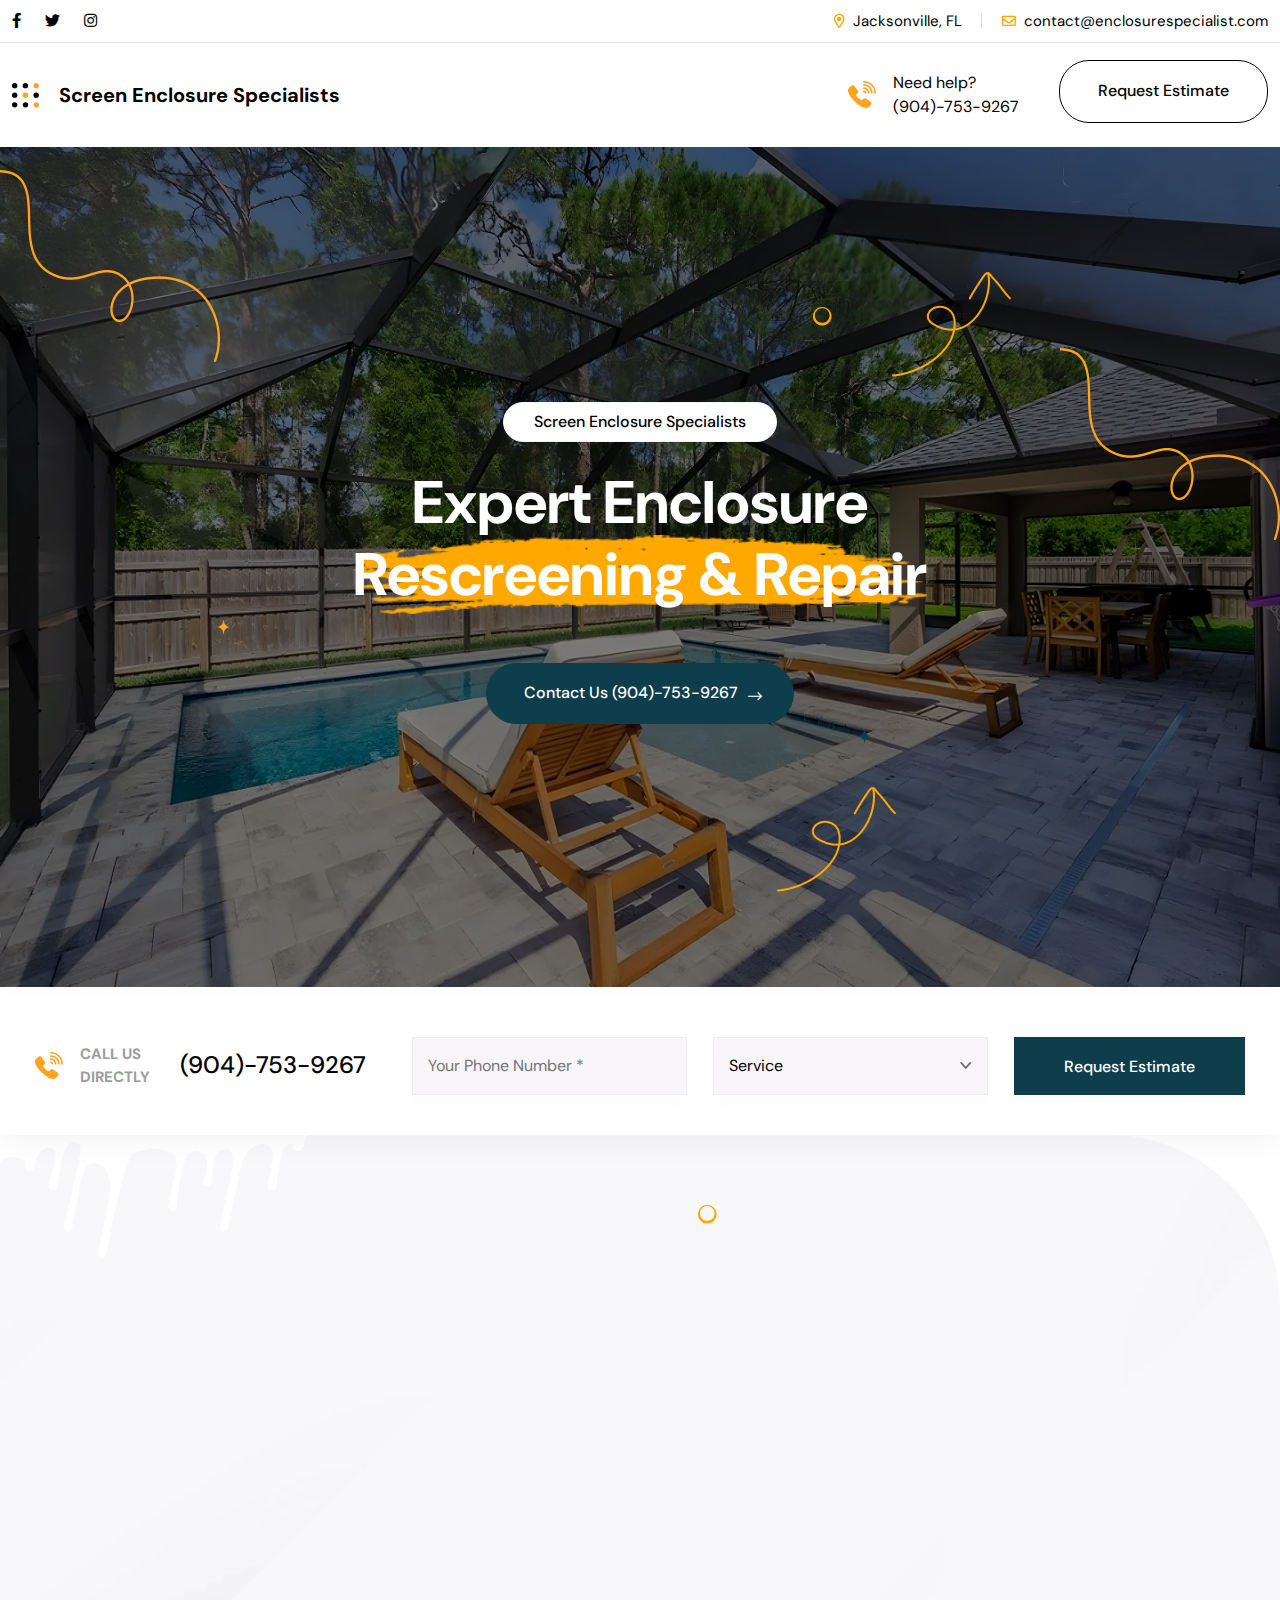
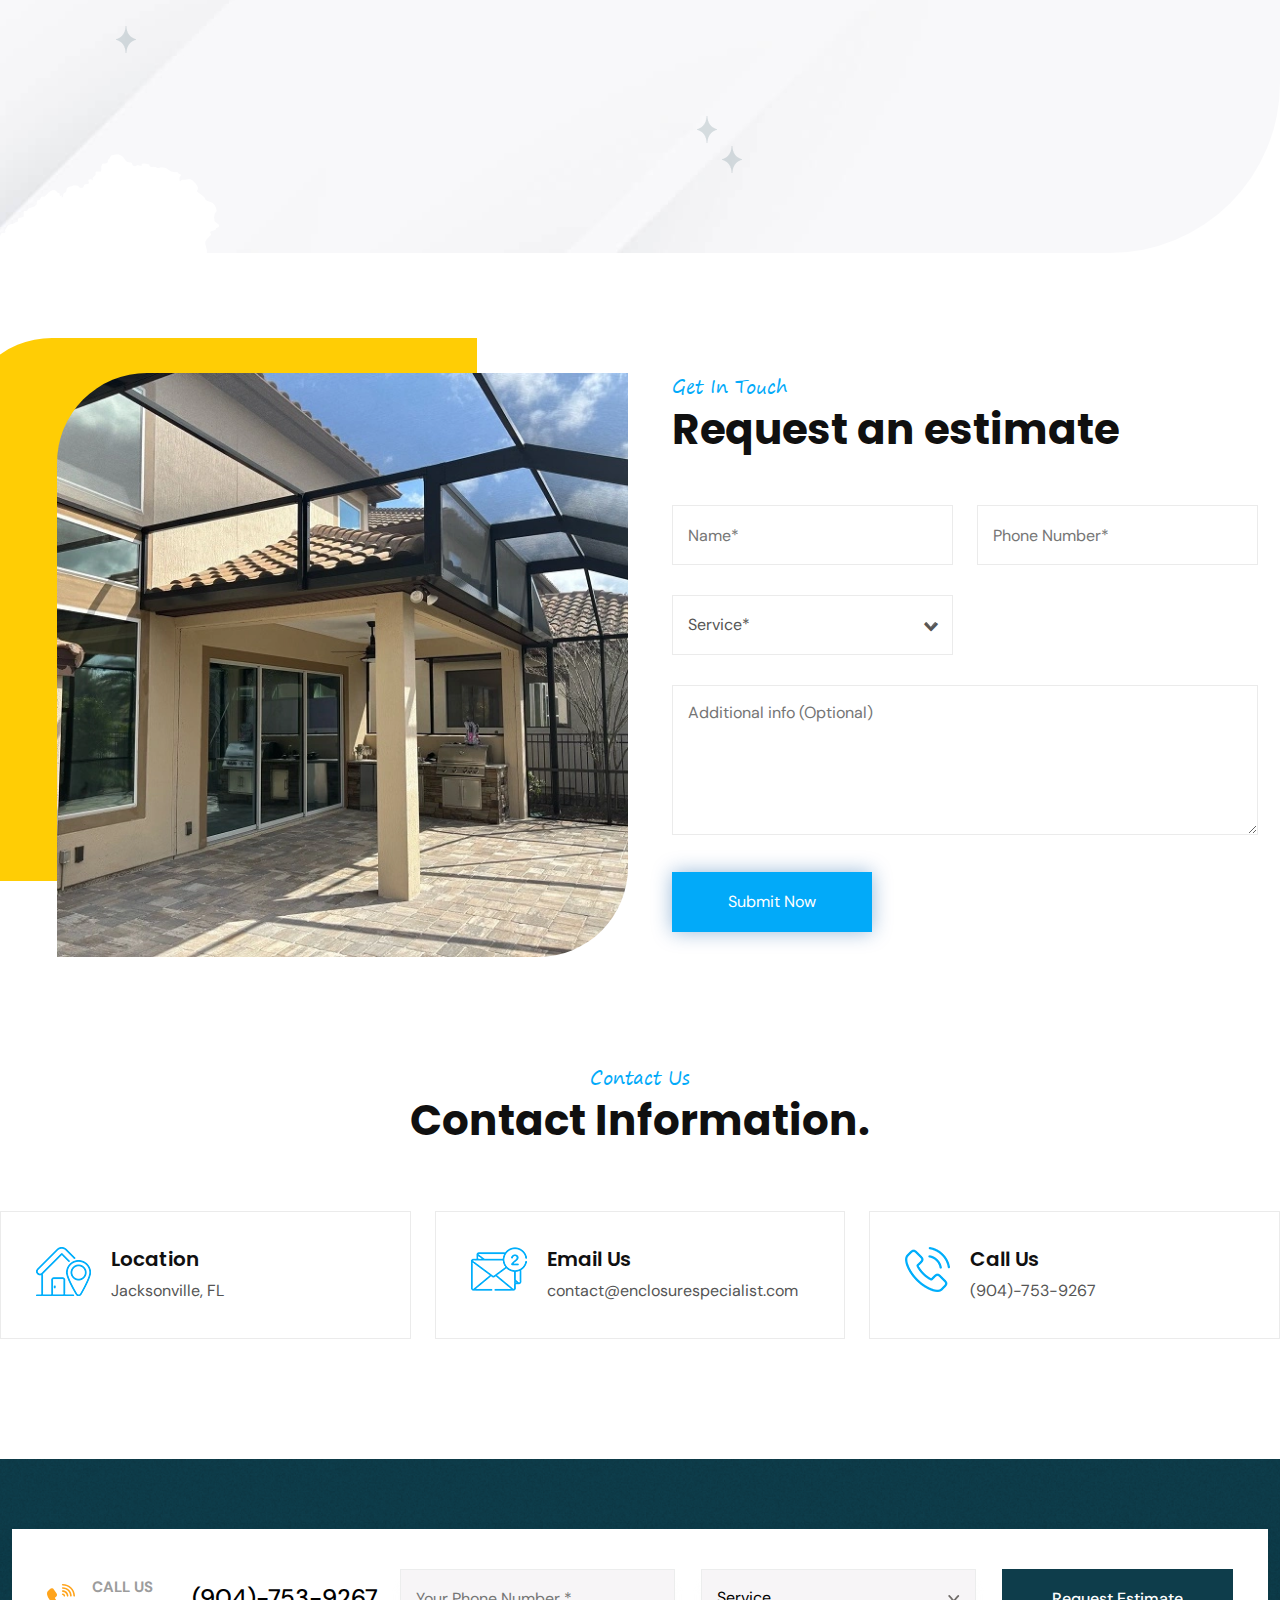
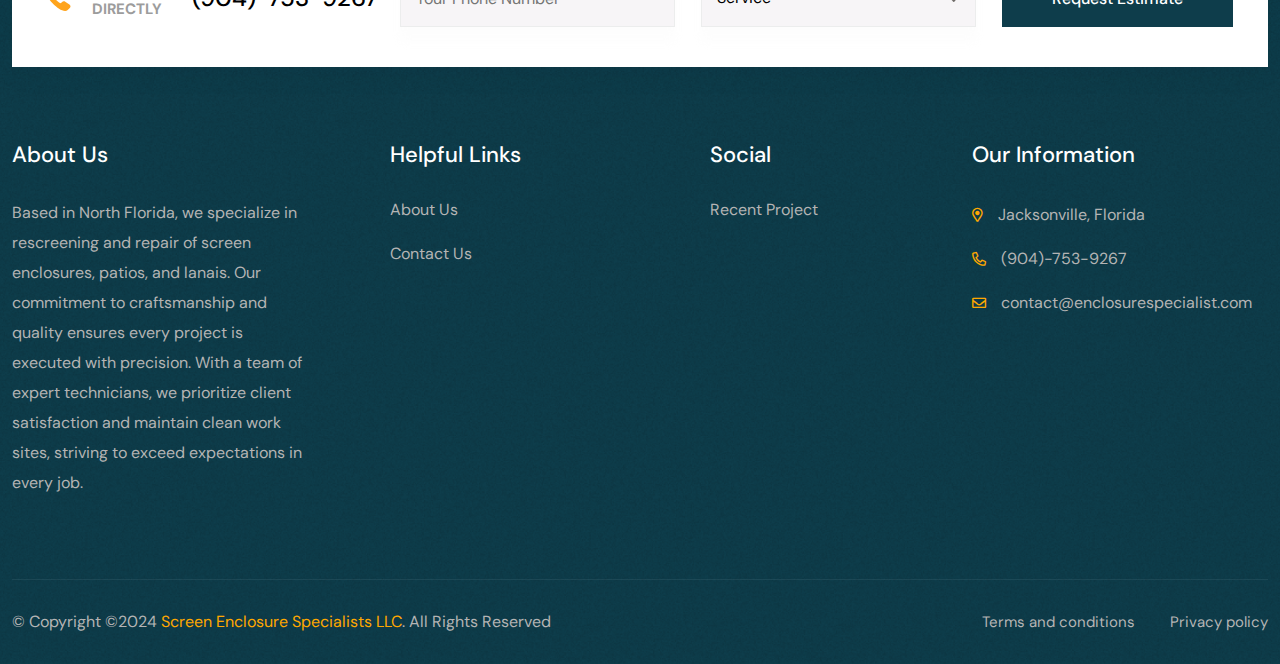
==== commit 8d13eea6: "cxv" ====
--- a/index.html
+++ b/index.html
@@ -2,7 +2,7 @@
 <html lang="en">
 <head>
 	<meta charset="UTF-8">
-	<title>Screen Enclosure Specialist</title>
+	<title>Screen Enclosure Specialists</title>
 	<meta name="description" content="Expert screen enclosure repair and rescreening services. High-quality materials, guaranteed satisfaction, and professional craftsmanship for your pool, patio, and lanai.">
 
 	<meta name="author" content="Themexriver">
@@ -67,7 +67,7 @@
 								<a href="#!"><img src="assets/img/icon/bar-2.svg" alt=""></a>
 							</div>
 							<div class="header__logo ml-50">
-								<a href="index.html" style="font-size: 20px; font-weight: 700; color: black;">Screen Enclosure Specialist</a>
+								<a href="index.html" style="font-size: 20px; font-weight: 700; color: black;">Screen Enclosure Specialists</a>
 							</div>
 						</div>
 						<div class="main-menu navbar navbar-expand-lg" id="navbarNav">
@@ -151,14 +151,10 @@
 			<!-- side-mobile-menu start -->
 			<nav class="side-mobile-menu">
 				<ul id="mobile-menu-active">
-					<li><a href="index.html">Home</a></li>
 					<li><a href="#about">About</a></li>
 					<li><a href="services.html">Services</a></li>
 					<!-- <li><a href="blog.html">News</a></li> -->
 					<li><a href="#portfolio">Portfolio </a></li>
-					<li>
-						<a href="/selfestimate.html">DIY Estimate</a>
-					</li>
 				</ul>
 			</nav>
 			<!-- side-mobile-menu end -->
@@ -174,14 +170,14 @@
 					<div class="row align-items-center">
 						<div class="col-12">
 							<div class="hero__content text-center">
-								<span class="wow fadeInUp" data-wow-delay="0ms" data-wow-duration="1500ms">Screen Enclosure Specialist</span>
-								<h2 class="wow fadeInUp" id="mainText" data-wow-delay=".3s" data-wow-duration="1500ms">Expert Pool Enclosure <br>
+								<span class="wow fadeInUp" data-wow-delay="0ms" data-wow-duration="1500ms">Screen Enclosure Specialists</span>
+								<h2 class="wow fadeInUp" id="mainText" data-wow-delay=".3s" data-wow-duration="1500ms">Expert Enclosure <br>
 									<span>Rescreening & Repair <img src="assets/img/shape/text_shape.png" alt="shape"></span></h2>
 								<div class="hero__btn wow fadeInUp" data-wow-delay=".6s" data-wow-duration="1500ms">
 									<a class="thm-btn thm-btn__icon" href="#clinox-booking-form">
 										<span class="btn-wrap">
-											<span>Contact Us</span>
-											<span>Contact Us</span>
+											<span>Contact Us (904)-753-9267</span>
+											<span>Contact Us (904)-753-9267</span>
 										</span>
 										<i class="fal fa-long-arrow-right"></i>
 									</a>
@@ -238,7 +234,7 @@
 
 							</select>
 						</div>
-						<input type="hidden" name="source" value="Index (Pool)">
+						<input type="hidden" name="source" value="Overall Enclosure">
 						<button class="thm-btn" type="submit">
 							<span class="btn-wrap">
 								<span>Request Estimate</span>
@@ -248,8 +244,7 @@
 					</form>
 				</div>
 			</div>
-
-<!-- Modal -->
+			<!-- Modal -->
 <div class="modal fade" id="responseModal" tabindex="-1" role="dialog" aria-labelledby="responseModalLabel" aria-hidden="true">
     <div class="modal-dialog" role="document">
         <div class="modal-content">
@@ -268,9 +263,6 @@
         </div>
     </div>
 </div>
-
-
-			</div>
 			<!-- cta end -->
 			<!-- about start -->
 			<div class="about about__bg pt-45 pb-45" id="about" loading="lazy">
@@ -280,7 +272,7 @@
 							<div class="sec-title">
 								<span class="subtitle wow fadeInUp" data-wow-delay="0s" data-wow-duration="1500ms">About Our Company</span>
 								<h2 class="title mb-15 wow fadeInUp" data-wow-delay=".3s" data-wow-duration="1500ms">
-									Pool enclosure rescreening <br>
+									Enclosure rescreening <br>
 									done <span>The Right Way<img src="assets/img/shape/st_shape.svg" alt="shape" loading="lazy"></span>
 								</h2>
 								<p class="wow fadeInUp" data-wow-delay=".5s" data-wow-duration="1500ms">Based in North Florida, we specialize in rescreening and repair of screen enclosures, patios, and lanais. Our commitment to craftsmanship and quality ensures every project is executed with precision. With a team of expert technicians, we prioritize client satisfaction and maintain clean work sites, striving to exceed expectations in every job.
@@ -352,7 +344,7 @@
 			<!-- about end -->
 
 			<!-- proejct start -->
-			<div class="project" id="portfolio">
+			<!-- <div class="project" id="portfolio">
 				<div class="project__slider">
 					<div class="project__item">
 						<div class="project__img">
@@ -405,11 +397,11 @@
 						<span class="project__number">05</span>
 					</div>
 				</div>
-			</div>
+			</div> -->
 			<!-- proejct end -->
 
 			<!-- info start -->
-			<section id="clinox-booking-form" class="clinox-booking-form-section page-section-padding formSubmission">
+			<section id="clinox-booking-form" class="clinox-booking-form-section page-section-padding">
 				<div class="container">
 					<div class="booking-form-content">
 						<div class="row">
@@ -454,10 +446,10 @@
 														</select>
 													</div>
 												</div>
+												<input type="hidden" name="source" value="Overall Enclosure">
 												<div class="col-md-12">
 													<textarea name="comments" placeholder="Additional info (Optional)"></textarea>
 												</div>
-												<input type="hidden" name="source" value="Index (Pool)">
 											</div>
 											<button type="submit">Submit Now</button>
 										</form>
@@ -521,11 +513,11 @@
 
 
 			<!-- marquee start -->
-			<div class="wm-marquee pt-40">
+			<!-- <div class="wm-marquee pt-40">
 				<div class="text-marquee-track">
 					<div class="text-marquee-content">Screen Enclosure Repair . Screen Enclosure Rescreening . Pool Enclosure Rescreening . Pool Enclosure Repair . Lanai Repair . Lanai Rescreening .</div>
 				</div>
-			</div>
+			</div> -->
 			<!-- marquee end -->
 
 			<!-- blog start -->
@@ -611,10 +603,10 @@
 			<div class="container mxw_1350">
 			<!-- cta start -->
 			<div class="cta">
-				<div class="cta__wrap ul_li">
+				<div class="cta__wrap ul_li" id="cta__wrapId">
 					<div class="cta__info ul_li flex-1">
 						<div class="icon">
-							<img src="assets/img/icon/call.svg" loading="lazy" alt="call">
+							<img src="assets/img/icon/call.svg" alt="call" loading="lazy">
 						</div>
 						<span>Call Us <br> Directly</span>
 						<h3><a href="tel:9047539267">(904)-753-9267</a></h3>
@@ -633,7 +625,7 @@
 
 							</select>
 						</div>
-						<input type="hidden" name="source" value="Index (Pool)">
+						<input type="hidden" name="source" value="Overall Enclosure">
 						<button class="thm-btn" type="submit">
 							<span class="btn-wrap">
 								<span>Request Estimate</span>
@@ -683,11 +675,11 @@
 				</div>
 				<div class="footer__bottom ul_li_between pt-15 pb-30">
 					<div class="footer__copyright mt-15">
-						© Copyright ©2024 <a href="#!">Screen Enclosure Specialist LLC</a>. All Rights Reserved
+						© Copyright ©2024 <a href="#!">Screen Enclosure Specialists LLC</a>. All Rights Reserved
 					</div>
 					<ul class="footer__nav ul_li mt-15">
-						<li><a href="#!">Terms and conditions</a></li>
-						<li><a href="#!"> Privacy policy</a></li>
+						<li><a href="https://docs.google.com/document/d/1ekIY4Hor9cT3sQnKGvP8kdr6kNJCUWl5p1gre2Fr2mM/edit?usp=sharing">Terms and conditions</a></li>
+						<li><a href="https://docs.google.com/document/d/1t6BLzAlgo9Tm5PpvjzoYVASgoScg58jGDCSA1p1iUmM/edit?usp=sharing"> Privacy policy</a></li>
 					</ul>
 				</div>
 			</div>
@@ -712,6 +704,6 @@
 	<script src="assets/js/scripts-2.js"></script>
 	<script src="assets/js/script.js"></script>
 	<script src="assets/js/modal.js"></script>
-		
+
 </body>
 </html>		--- a/assets/css/style.min.css
+++ b/assets/css/style.min.css
@@ -1 +1 @@
-@import url(https://fonts.googleapis.com/css2?family=Poppins:ital,wght@0,400;0,500;0,600;0,700;0,800;0,900;1,400;1,500;1,600;1,700;1,800;1,900&display=swap);@import url(https://fonts.googleapis.com/css2?family=DM+Sans:wght@400;500;700&display=swap);@import url(https://fonts.googleapis.com/css2?family=Poppins:ital,wght@0,400;0,500;0,600;0,700;0,800;0,900;1,400;1,500;1,600;1,700;1,800;1,900&display=swap);.about-feature-item:hover .about-ft-text h3,.clinex-service-item-2:hover .inner-text h3,.clinex-service-item-2:hover .inner-text p,.clinox-footer-widget .menu-widget li a,.clinox-header-content-2 .dropdown:hover:after,.clinox-service-feature-items .clinox-service-feature-text,.hero h2,.scrollup i{color:#fff}.clinox-blog-inner-item .inner-img,.clinox-blog-inner-item-2 .inner-img,.clinox-btn-3 a,.clinox-header-section.header-style-three .mobile_menu_overlay_on,.clinox-portfolio-details-section,.mobile_menu_overlay_on,.pr-text-in_item1,.pr-text-in_item2,.sidebar-info-list li p{overflow:hidden}.header,body,h1,h2,h3,h4,h5,h6{font-family:var(--font)}.clinox-contact-form select,.estimate-form-wrap select,select{-webkit-appearance:none}.about__experince,.hero__experince-box,.main-menu__nav ul li .submenu,.team__social-wrap{-webkit-box-orient:vertical;-webkit-box-direction:normal}.thm-btn,.wm-marquee{text-transform:capitalize}@font-face{font-family:"Segoe Print V1";src:url("../fonts/c455d94eee43dc4ceeb83c0c0fd0d4c8.eot");src:url("../fonts/c455d94eee43dc4ceeb83c0c0fd0d4c8.eot?#iefix") format("embedded-opentype"),url("../fonts/c455d94eee43dc4ceeb83c0c0fd0d4c8.woff2") format("woff2"),url("../fonts/c455d94eee43dc4ceeb83c0c0fd0d4c8.woff") format("woff"),url("../fonts/c455d94eee43dc4ceeb83c0c0fd0d4c8.ttf") format("truetype"),url("../fonts/c455d94eee43dc4ceeb83c0c0fd0d4c8.svg#Segoe Print V1") format("svg")}:root{--font:"DM Sans",sans-serif;--color-primary:#0E3D4B;--color-black:#000;--color-deep:#0E3D4B;--color-body:#535353;--color-yellow:#FFA800;--color-white:#fff}body{margin:0;padding:0;overflow-x:hidden;font-size:16px;line-height:1.5;color:#555;-moz-osx-font-smoothing:antialiased;-webkit-font-smoothing:antialiased}.hero h2{font-weight:700;font-size:60px;margin-bottom:25px}.hero::before{content:'';position:absolute;top:0;right:0;bottom:0;left:0;background-color:rgba(0,0,0,.5);z-index:-1}h1,h2,h3,h4,h5,h6{font-weight:500;color:var(--color-black);margin:0;line-height:1.2}.scrollup{width:55px;right:20px;z-index:5;height:55px;bottom:20px;display:none;position:fixed;border-radius:100%;line-height:55px;background-color:#02aaf9}.headline h1,.headline h2,.headline h3,.headline h4,.headline h5,.headline h6{margin:0;font-weight:400;font-family:Poppins}.pr-text-in_item2,.pr-text-in_item3{display:block;-webkit-transition-duration:1.5s;transition-duration:1.5s;-webkit-transition-timing-function:cubic-bezier(0.075,0.82,0.165,1);transition-timing-function:cubic-bezier(0.075,0.82,0.165,1);-webkit-transition-property:-webkit-transform;transition-property:transform,-webkit-transform}.pr-text-in_item2{-webkit-transform:translate3d(-100.5%,0,0);transform:translate3d(-100.5%,0,0)}.pr-text-in_item3{padding-bottom:6px;-webkit-transform:translate3d(100.1%,0,0);transform:translate3d(100.1%,0,0)}.pr-text-in.is_shown .pr-text-in_item2,.pr-text-in.is_shown .pr-text-in_item3{-webkit-transition-delay:0.3s;transition-delay:0.3s;-webkit-transform:translate3d(0,0,0);transform:translate3d(0,0,0)}.clinox-section-title .sub-title,.clinox-section-title-2 .sub-title{font-size:18px;font-weight:500;color:#02aaf9;font-family:"Segoe Print V1"}.clinox-section-title h1,.clinox-section-title h2,.clinox-section-title-2 h1,.clinox-section-title-2 h2{color:#101010;font-size:42px;font-weight:700;padding:5px 0}.clinox-section-title h1 b,.clinox-section-title h2 b,.clinox-section-title-2 h1 b,.clinox-section-title-2 h2 b{color:#02aaf9;position:relative;font-weight:700;display:inline-block}.clinox-section-title h1 b:before,.clinox-section-title h2 b:before,.clinox-section-title-2 h1 b:before,.clinox-section-title-2 h2 b:before{left:0;content:"";width:100%;height:2px;bottom:-4px;position:absolute;background-color:#02aaf9}.clinox-section-title p,.clinox-section-title-2 p{padding-top:30px;line-height:1.875}.clinox-section-title-2{max-width:560px}.clinox-section-title-2 .sub-title{font-size:16px;font-weight:500;font-family:Poppins}.clinox-section-title-2 h2{padding-bottom:0}.clinox-about-service-text,.clinox-section-title-2 p,.clinox-service-benifit-text-wrap .clinox-section-title p,.pt-15{padding-top:15px}.clinox-section-title-2.text-center{margin:0 auto}.banner-btn-wrapper .banner-btn a,.clinox-blog-details-area .inner-text .read-more a,.clinox-blog-feed-item .inner-text .read-more a,.clinox-blog-inner-item .inner-text .more-btn a,.clinox-blog-inner-item-2 .inner-text .more-btn a,.clinox-btn a,.clinox-btn-2 a,.clinox-pricing-item .price-btn a{color:#101010;height:55px;z-index:1;width:200px;font-weight:600;overflow:hidden;border-radius:6px;position:relative;font-family:Poppins;background-color:#ffcd05;-webkit-box-shadow:0 0 20px 0 rgba(1,83,159,.4);box-shadow:0 0 20px 0 rgba(1,83,159,.4)}.clinox-about-img-wrap-2 .clinox-about-img1 .img-shape,.clinox-btn-2 a,.clinox-btn-2 a:hover,.clinox-btn-3 a,.clinox-main-slider-item .slider-main-text .clinox-btn-2 a:hover{background-color:#02aaf9}.banner-btn-wrapper .banner-btn a:after,.clinox-blog-details-area .inner-text .read-more a:after,.clinox-blog-feed-item .inner-text .read-more a:after,.clinox-blog-inner-item .inner-text .more-btn a:after,.clinox-blog-inner-item-2 .inner-text .more-btn a:after,.clinox-blog-item-3 .inner-text .read-more-btn a:after,.clinox-btn a:after,.clinox-btn-2 a:after,.clinox-btn-3 a span:after,.clinox-pricing-item .price-btn a:after{content:"";position:absolute;top:0;left:-200%;width:200%;height:100%;-webkit-transform:skewX(-20deg);-khtml-transform:skewX(-20deg);transform:skewX(-20deg);background-image:-webkit-gradient(linear,left top,right top,from(transparent),color-stop(rgba(255,255,255,.4)),to(transparent));background-image:linear-gradient(to right,transparent,rgba(255,255,255,.4),transparent);z-index:-1}.banner-btn-wrapper .banner-btn a:hover,.clinex-service-item-2:hover .inner-text .read-more,.clinox-about-text-wrap-2 .about-signature-cta-wrap .about-cta-btn .banner-btn-wrapper .banner-btn a,.clinox-blog-details-area .inner-text .read-more a:hover,.clinox-blog-feed-item .inner-text .read-more a:hover,.clinox-blog-inner-item .inner-text .more-btn a:hover,.clinox-blog-inner-item-2 .inner-text .more-btn a:hover,.clinox-btn a:hover,.clinox-btn-2 a:hover,.clinox-pricing-item .price-btn a:hover,.clinox-project-details-slider .pr-nav-left_arrow:hover,.clinox-project-details-slider .pr-nav-right_arrow:hover,.clinox-side-bar-widget .popular-tag-widget a:hover,.project-feed-filter-btn li.filtr-active{color:#fff;background-color:#02aaf9}.banner-btn-wrapper .banner-btn a:hover:after,.clinox-blog-details-area .inner-text .read-more a:hover:after,.clinox-blog-feed-item .inner-text .read-more a:hover:after,.clinox-blog-inner-item .inner-text .more-btn a:hover:after,.clinox-blog-inner-item-2 .inner-text .more-btn a:hover:after,.clinox-blog-item-3 .inner-text .read-more-btn a:hover:after,.clinox-btn a:hover:after,.clinox-btn-2 a:hover:after,.clinox-btn-3 a span:hover:after,.clinox-pricing-item .price-btn a:hover:after{-webkit-animation:1.2s .1s btn_shine;animation:1.2s .1s btn_shine}.clinox-btn-2 a{color:#fff;border-radius:30px}.clinox-slider-item-3,.slider-inner-item{padding:0 15px}.about-feature-item:last-child,.accordion_box .block:last-child,.clinox-blog-details-area,.clinox-service-feature-items .clinox-service-feature-text li:last-child,.clinox-side-bar-widget .category-widget li:last-child,.slick-dotted.slick-slider{margin-bottom:0}.top-position{top:-35px;margin-bottom:-35px}.clinox-about-section,.clinox-about-section-2,.clinox-blog-section,.clinox-blog-section-3,.clinox-contact-section-3,.clinox-how-work-section-3,.clinox-service-section-3,.page-section-padding{padding:120px 0}.clinox-footer-widget .logo-widget .footer-app-btn,.clinox-pagination,.mt-35{margin-top:35px}.clinox-pagination li a{width:45px;height:45px;color:#101010;display:-webkit-box;display:-ms-flexbox;display:flex;margin:0 5px;-webkit-box-align:center;-ms-flex-align:center;align-items:center;-webkit-box-pack:center;-ms-flex-pack:center;justify-content:center;border:2px solid #dcdcdc}.clinox-pagination li a.active,.clinox-pagination li a:hover{color:#02aaf9;border:2px solid #02aaf9}.top-sticky-sidebar{top:100px;position:sticky}@-webkit-keyframes Zooming{0%{-webkit-transform:scale(.8);opacity:.5}100%{-webkit-transform:scale(1);opacity:1}}@keyframes Zooming{0%{-webkit-transform:scale(.8);opacity:.5}100%{-webkit-transform:scale(1);opacity:1}}.clinox-error-text{padding-top:40px;padding-left:30px}.clinox-error-text h3,.project-details-text-content h3{color:#101010;font-size:30px;font-weight:700;padding-bottom:25px}.clinox-error-text p,.pb-30{padding-bottom:30px}.clinox-section-title-3 .subtitle{font-weight:600;display:inline-block;color:#02aaf9;padding-left:35px;font-family:Poppins;position:relative}.banner-text-3 .banner-slug:before,.clinox-section-title-3 .subtitle:before{top:0;left:0;line-height:0;color:#ffcd05;font-size:30px;content:"...";position:absolute}.banner-text-3 .banner-slug:after,.clinox-section-title-3 .subtitle:after{left:0;bottom:7px;width:22px;height:3px;content:"";position:absolute;border-radius:10px;background-color:#ffcd05}.clinox-section-title-3 h2{color:#000;font-size:42px;font-weight:700;padding-top:20px;line-height:1.238}.clinox-section-title-3 p{padding-top:25px;line-height:1.625}.clinox-section-title-3.text-center{margin:0 auto;max-width:610px}@-webkit-keyframes btn_shine{100%{left:200%}}@keyframes btn_shine{100%{left:200%}}.clinox-btn-3 a{color:#fff;width:200px;height:60px;font-weight:600;position:relative;border-radius:5px}.clinox-btn-3 a:after,.clinox-btn-3 a:before{right:20px;content:"";width:20px;bottom:-5px;height:20px;position:absolute;background-repeat:no-repeat;-webkit-transition:.5s 0.4s;transition:.5s 0.4s;background-image:url(../img/img-5/shape/btn-sh1.png)}.clinox-btn-3 a:after{right:34px;bottom:-7px;background-image:url(../img/img-5/shape/btn-sh2.png)}.clinox-btn-3 a span{width:100%;z-index:1;height:100%;display:block;line-height:60px;position:relative;text-align:center}.clinox-btn-3 a:hover:before,.estimate-form-wrap button:hover:before{right:38px}.clinox-btn-3 a:hover:after,.estimate-form-wrap button:hover:after{right:20px}.mt-none-5{margin-top:-5px}.mt-none-10{margin-top:-10px}.mt-none-15{margin-top:-15px}.mt-none-20{margin-top:-20px}.mt-none-25{margin-top:-25px}.mt-none-30{margin-top:-30px}.mt-none-35{margin-top:-35px}.mt-none-40{margin-top:-40px}.mt-none-45{margin-top:-45px}.mt-none-50{margin-top:-50px}.mt-none-55{margin-top:-55px}.mt-none-60{margin-top:-60px}.mt-none-65{margin-top:-65px}.mt-none-70{margin-top:-70px}.mt-none-75{margin-top:-75px}.mt-none-80{margin-top:-80px}.mt-none-85{margin-top:-85px}.mt-none-90{margin-top:-90px}.mt-none-95{margin-top:-95px}.mt-none-100{margin-top:-100px}.mt-5{margin-top:5px}.comment_formfield .clinox-contact-form,.mt-10{margin-top:10px}.clinox-blog-inner-item .inner-text .inner-meta,.clinox-blog-inner-item-2 .inner-text .inner-meta,.mt-15{margin-top:15px}.clinox-about-service-text .clinox-btn,.footer__subscribe-text,.mt-20{margin-top:20px}.mt-25{margin-top:25px}.about__info,.clinox-about-text-wrap-3 .clinox-about-feature-list-3,.clinox-blog-inner-item .inner-text .more-btn,.clinox-blog-inner-item-2 .inner-text .more-btn,.clinox-footer-widget .newsleter-widget .footer-social,.clinox-footer-widget-3 .logo-widget .footer-app-btn,.clinox-footer-widget-3 .newsleter-widget .footer-social,.clinox-project-details-feature .project-share,.mt-30{margin-top:30px}.about-feature-wrapper,.clinox-faq-accordion,.clinox-faq-accordion-3,.mt-40{margin-top:40px}.clinox-contact-form,.mt-45{margin-top:45px}.clinox-about-text-wrap-3 .clinox-about-cta-btn-grp,.mt-50{margin-top:50px}.clinox-more-service-btn-3,.mt-55{margin-top:55px}.mt-60{margin-top:60px}.mt-65{margin-top:65px}.mt-70{margin-top:70px}.mt-75{margin-top:75px}.mt-80{margin-top:80px}.mt-85{margin-top:85px}.mt-90{margin-top:90px}.mt-95{margin-top:95px}.booking-form-cta-content,.mt-100{margin-top:100px}.mt-105{margin-top:105px}.mt-110{margin-top:110px}.mt-115{margin-top:115px}.mt-120{margin-top:120px}.mt-125{margin-top:125px}.mt-130{margin-top:130px}.mt-135{margin-top:135px}.mt-140{margin-top:140px}.mt-145{margin-top:145px}.mt-150{margin-top:150px}.mt-155{margin-top:155px}.mt-160{margin-top:160px}.mt-165{margin-top:165px}.mt-170{margin-top:170px}.mt-175{margin-top:175px}.mt-180{margin-top:180px}.mt-185{margin-top:185px}.mt-190{margin-top:190px}.mt-195{margin-top:195px}.mt-200{margin-top:200px}.about-signature-cta-wrap .about-cta-btn .banner-btn-wrapper .banener-cta span,.mb-5{margin-bottom:5px}.mb-10{margin-bottom:10px}.clinox-footer-widget-3 .menu-widget li,.mb-15{margin-bottom:15px}.footer__links li:not(:last-child),.mb-20{margin-bottom:20px}.clinox-blog-item-3 .inner-text .blog-meta,.clinox-footer-widget-3 .contact-cta-item li,.clinox-footer-widget-3 .logo-widget .footer-logo,.clinox-service-inner-item .inner-icon-text .inner-icon,.mb-25{margin-bottom:25px}.clinox-service-feed-content .clinex-service-item-2,.clinox-testimonial-feed-section .clinox-testimonial-item,.mb-30,.sidebar-content p{margin-bottom:30px}.contact-info-item,.mb-35{margin-bottom:35px}.clinox-faq-feed-content .faq-feed-item,.clinox-footer-widget .logo-widget .footer-logo,.comment_box_area,.mb-40,.project-feed-filter-btn{margin-bottom:40px}.mb-45{margin-bottom:45px}.about-signature-img,.mb-50{margin-bottom:50px}.mb-55{margin-bottom:55px}.clinox-blog-details-area,.clinox-blog-feed-item,.mb-60{margin-bottom:60px}.clinox-service-offer-item,.mb-65{margin-bottom:65px}.mb-70{margin-bottom:70px}.mb-75{margin-bottom:75px}.mb-80{margin-bottom:80px}.mb-85{margin-bottom:85px}.mb-90{margin-bottom:90px}.mb-95{margin-bottom:95px}.mb-100{margin-bottom:100px}.mb-105{margin-bottom:105px}.mb-110{margin-bottom:110px}.mb-115{margin-bottom:115px}.mb-120{margin-bottom:120px}.mb-125{margin-bottom:125px}.mb-130{margin-bottom:130px}.mb-135{margin-bottom:135px}.mb-140{margin-bottom:140px}.mb-145{margin-bottom:145px}.mb-150{margin-bottom:150px}.mb-155{margin-bottom:155px}.mb-160{margin-bottom:160px}.mb-165{margin-bottom:165px}.mb-170{margin-bottom:170px}.mb-175{margin-bottom:175px}.mb-180{margin-bottom:180px}.mb-185{margin-bottom:185px}.mb-190{margin-bottom:190px}.mb-195{margin-bottom:195px}.mb-200{margin-bottom:200px}.clinox-more-service-btn-3 p a:hover i,.ml-5{margin-left:5px}.ml-10{margin-left:10px}.ml-15{margin-left:15px}.ml-20{margin-left:20px}.clinox-header-top-wrap .top-social-btn .top-btn,.ml-25{margin-left:25px}.header-cart-btn-search .h-cta-btn,.ml-30{margin-left:30px}.ml-35{margin-left:35px}.ml-40{margin-left:40px}.ml-45{margin-left:45px}.clinox-header-content-2 .header-cta-btn .cta-btn,.ml-50{margin-left:50px}.ml-55{margin-left:55px}.clinox-header-content-2 .main-navigation li,.ml-60{margin-left:60px}.ml-65{margin-left:65px}.clinox-header-content-2 .header-cta-btn,.ml-70{margin-left:70px}.ml-75{margin-left:75px}.ml-80{margin-left:80px}.ml-85{margin-left:85px}.ml-90{margin-left:90px}.ml-95{margin-left:95px}.ml-100{margin-left:100px}.ml-105{margin-left:105px}.ml-110{margin-left:110px}.ml-115{margin-left:115px}.header__main-right,.ml-120{margin-left:120px}.ml-125{margin-left:125px}.ml-130{margin-left:130px}.ml-135{margin-left:135px}.ml-140{margin-left:140px}.ml-145{margin-left:145px}.ml-150{margin-left:150px}.ml-155{margin-left:155px}.ml-160{margin-left:160px}.ml-165{margin-left:165px}.ml-170{margin-left:170px}.ml-175{margin-left:175px}.ml-180{margin-left:180px}.ml-185{margin-left:185px}.ml-190{margin-left:190px}.ml-195{margin-left:195px}.ml-200{margin-left:200px}.clinox-blog-details-area .inner-text .inner-meta-category .inner-meta a i,.clinox-blog-feed-item .inner-text .inner-meta-category .inner-meta a i,.clinox-blog-inner-item .inner-text .inner-meta a i,.clinox-blog-inner-item-2 .inner-text .inner-meta a i,.clinox-blog-item-3 .inner-text .blog-meta a i,.mr-5{margin-right:5px}.clinox-header-logo-cta-content .header-info-item .hd-item-icon,.mr-10{margin-right:10px}.banner-btn-wrapper .banener-cta span,.mr-15{margin-right:15px}.booking-form-cta-content .booking-cta-item .inner-icon,.clinox-blog-details-area .inner-text .inner-meta-category .inner-meta a,.clinox-blog-feed-item .inner-text .inner-meta-category .inner-meta a,.clinox-blog-inner-item .inner-text .inner-meta a,.clinox-blog-inner-item-2 .inner-text .inner-meta a,.mr-20{margin-right:20px}.clinox-blog-author .inner-text .inner-social a,.mr-25{margin-right:25px}.banner-btn-wrapper .banner-btn,.mr-30{margin-right:30px}.clinox-header-section.header-style-three.sticky-on .header-navigation-content .main-navigation li,.footer__nav li:not(:last-child),.mr-35{margin-right:35px}.mr-40{margin-right:40px}.mr-45{margin-right:45px}.clinox-about-text-wrap-3 .clinox-about-cta-btn-grp .clinox-btn-3,.mr-50{margin-right:50px}.clinox-header-section.header-style-three .header-navigation-content .main-navigation li,.mr-55{margin-right:55px}.header-navigation-content .main-navigation li,.mr-60{margin-right:60px}.mr-65{margin-right:65px}.mr-70{margin-right:70px}.mr-75{margin-right:75px}.mr-80{margin-right:80px}.mr-85{margin-right:85px}.mr-90{margin-right:90px}.mr-95{margin-right:95px}.mr-100{margin-right:100px}.mr-105{margin-right:105px}.mr-110{margin-right:110px}.mr-115{margin-right:115px}.mr-120{margin-right:120px}.mr-125{margin-right:125px}.mr-130{margin-right:130px}.mr-135{margin-right:135px}.mr-140{margin-right:140px}.mr-145{margin-right:145px}.mr-150{margin-right:150px}.mr-155{margin-right:155px}.mr-160{margin-right:160px}.mr-165{margin-right:165px}.mr-170{margin-right:170px}.mr-175{margin-right:175px}.mr-180{margin-right:180px}.mr-185{margin-right:185px}.mr-190{margin-right:190px}.mr-195{margin-right:195px}.mr-200{margin-right:200px}.pt-5{padding-top:5px}.pt-10{padding-top:10px}.pt-20{padding-top:20px}.pt-25{padding-top:25px}.clinox-about-service-text-wrap,.clinox-about-text-wrap-3,.clinox-service-benifit-text-wrap .service-benifit-feature,.pt-30{padding-top:30px}.clinox-about-content-2 .clinox-about-text-wrap,.pt-35{padding-top:35px}.clinox-service-content,.pt-40{padding-top:40px}.pt-45{padding-top:45px}.clinox-blog-content,.clinox-contact-info,.pt-50{padding-top:50px}.clinox-blog-content-3,.pt-55{padding-top:55px}.clinox-faq-feed-content,.clinox-testimonial-content-2,.pt-60{padding-top:60px}.clinox-project-content,.clinox-service-offer-content,.pt-65{padding-top:65px}.clinox-how-work-content,.clinox-how-work-content-3,.pt-70{padding-top:70px}.pt-75{padding-top:75px}.pt-80{padding-top:80px}.pt-85{padding-top:85px}.project-details-text-content,.pt-90{padding-top:90px}.pt-95{padding-top:95px}.pt-100{padding-top:100px}.pt-105{padding-top:105px}.clinox-project-overview,.pt-110{padding-top:110px}.pt-115{padding-top:115px}.clinox-project-next-prev-btn,.pt-120{padding-top:120px}.pt-125{padding-top:125px}.pt-130{padding-top:130px}.pt-135{padding-top:135px}.pt-140{padding-top:140px}.pt-145{padding-top:145px}.pt-150{padding-top:150px}.pt-155{padding-top:155px}.pt-160{padding-top:160px}.pt-165{padding-top:165px}.pt-170{padding-top:170px}.pt-175{padding-top:175px}.pt-180{padding-top:180px}.pt-185{padding-top:185px}.pt-190{padding-top:190px}.pt-195{padding-top:195px}.pt-200{padding-top:200px}.pb-5{padding-bottom:5px}.pb-10{padding-bottom:10px}.clinox-blog-author .inner-text p,.clinox-service-inner-item .inner-icon-text .inner-text p,.pb-15{padding-bottom:15px}.clinox-service-item-3 .inner-text p,.pb-20{padding-bottom:20px}.pb-25{padding-bottom:25px}.pb-35{padding-bottom:35px}.pb-40{padding-bottom:40px}.clinox-testimonial-item .inner-icon-text .inner-icon,.pb-45{padding-bottom:45px}.pb-50{padding-bottom:50px}.clinox-project-item-3,.pb-55{padding-bottom:55px}.booking-form-cta-content .clinox-section-title,.pb-60{padding-bottom:60px}.pb-65{padding-bottom:65px}.pb-70{padding-bottom:70px}.pb-75{padding-bottom:75px}.pb-80{padding-bottom:80px}.pb-85{padding-bottom:85px}.pb-90{padding-bottom:90px}.pb-95{padding-bottom:95px}.pb-100{padding-bottom:100px}.pb-105{padding-bottom:105px}.pb-110{padding-bottom:110px}.pb-115{padding-bottom:115px}.clinox-service-feature-section,.pb-120{padding-bottom:120px}.pb-125{padding-bottom:125px}.pb-130{padding-bottom:130px}.pb-135{padding-bottom:135px}.pb-140{padding-bottom:140px}.pb-145{padding-bottom:145px}.pb-150{padding-bottom:150px}.pb-155{padding-bottom:155px}.pb-160{padding-bottom:160px}.pb-165{padding-bottom:165px}.pb-170{padding-bottom:170px}.pb-175{padding-bottom:175px}.pb-180{padding-bottom:180px}.pb-185{padding-bottom:185px}.pb-190{padding-bottom:190px}.pb-195{padding-bottom:195px}.pb-200{padding-bottom:200px}.pl-5{padding-left:5px}.pl-10{padding-left:10px}.pl-15{padding-left:15px}.clinox-booking-form-section .clinox-contact-form-wrap,.pl-20{padding-left:20px}.pl-25{padding-left:25px}.clinox-faq-img-3,.clinox-faq-text-wrapper,.pl-30{padding-left:30px}.pl-35{padding-left:35px}.clinox-faq-text-wrapper-3,.pl-40{padding-left:40px}.pl-45{padding-left:45px}.clinox-footer-widget .newsleter-widget,.clinox-footer-widget-3 .newsleter-widget,.pl-50{padding-left:50px}.pl-55{padding-left:55px}.pl-60{padding-left:60px}.pl-65{padding-left:65px}.footer__col:nth-child(2),.footer__col:nth-child(3),.pl-70{padding-left:70px}.pl-75{padding-left:75px}.faq__wrap,.pl-80{padding-left:80px}.pl-85{padding-left:85px}.pl-90{padding-left:90px}.pl-95{padding-left:95px}.pl-100{padding-left:100px}.pl-105{padding-left:105px}.pl-110{padding-left:110px}.pl-115{padding-left:115px}.pl-120{padding-left:120px}.pl-125{padding-left:125px}.pl-130{padding-left:130px}.pl-135{padding-left:135px}.pl-140{padding-left:140px}.pl-145{padding-left:145px}.pl-150{padding-left:150px}.pl-155{padding-left:155px}.pl-160{padding-left:160px}.pl-165{padding-left:165px}.pl-170{padding-left:170px}.pl-175{padding-left:175px}.pl-180{padding-left:180px}.pl-185{padding-left:185px}.pl-190{padding-left:190px}.pl-195{padding-left:195px}.pl-200{padding-left:200px}.pr-5{padding-right:5px}.pr-10{padding-right:10px}.pr-15{padding-right:15px}.pr-20{padding-right:20px}.pr-25{padding-right:25px}.pr-30{padding-right:30px}.pr-35{padding-right:35px}.pr-40{padding-right:40px}.pr-45{padding-right:45px}.pr-50,.tab-info__wrap{padding-right:50px}.pr-55{padding-right:55px}.pr-60{padding-right:60px}.pr-65{padding-right:65px}.pr-70{padding-right:70px}.pr-75{padding-right:75px}.pr-80{padding-right:80px}.pr-85{padding-right:85px}.pr-90{padding-right:90px}.pr-95{padding-right:95px}.pr-100{padding-right:100px}.pr-105{padding-right:105px}.pr-110{padding-right:110px}.pr-115{padding-right:115px}.pr-120{padding-right:120px}.pr-125{padding-right:125px}.pr-130{padding-right:130px}.pr-135{padding-right:135px}.pr-140{padding-right:140px}.pr-145{padding-right:145px}.pr-150{padding-right:150px}.pr-155{padding-right:155px}.pr-160{padding-right:160px}.pr-165{padding-right:165px}.pr-170{padding-right:170px}.pr-175{padding-right:175px}.pr-180{padding-right:180px}.pr-185{padding-right:185px}.pr-190{padding-right:190px}.pr-195{padding-right:195px}.pr-200{padding-right:200px}.clinox-header-section,.clinox-header-section.header-style-three{z-index:10;position:relative}.clinox-header-section .sticky-brand-logo,.clinox-header-section.header-style-three .sticky-brand-logo{display:none;width:145px}.clinox-header-section .dropdown,.clinox-side-bar-widget .search-widget form,.mobile_menu .dropdown,.pos-rel{position:relative}.clinox-header-section .dropdown:hover .dropdown-menu,.clinox-header-section.header-style-three .dropdown:hover .dropdown-menu{-webkit-transform:scaleY(1);transform:scaleY(1)}.clinox-blog-author .inner-text .inner-social a:hover,.clinox-blog-inner-item .inner-text h3:hover,.clinox-blog-inner-item-2 .inner-text h3:hover,.clinox-header-section .dropdown-menu .dropdown-menu a:hover,.clinox-header-section .dropdown:hover:after,.clinox-header-top-wrap .top-social-btn .top-social a:hover,.clinox-project-details-feature .project-share .share-social a:hover,.clinox-service-inner-item .inner-icon-text .inner-text .read-more:hover,.clinox-service-inner-item .inner-icon-text .inner-text h3:hover,.header-navigation-content .main-navigation li:hover a{color:#02aaf9}.clinox-header-section .dropdown:after{top:2px;right:-14px;content:"+";font-size:14px;font-weight:700;color:#fff;position:absolute;-webkit-transition:.3s ease-in-out;transition:.3s ease-in-out}.clinox-header-section .dropdown li:after,.clinox-header-section.header-style-three .dropdown li:after{top:8px;right:15px}.clinox-header-section .dropdown-menu{left:0;top:44px;z-index:100;margin:0;padding:20px 0;height:auto;min-width:250px;display:block;border:none;border-radius:0;position:absolute;-webkit-transform:scaleY(0);transform:scaleY(0);background-color:#fff;background-clip:inherit;-webkit-transition:.4s ease-in-out;transition:.4s ease-in-out;-webkit-transform-origin:center top 0;transform-origin:center top 0;-webkit-box-shadow:0 13px 18px -8px rgba(0,0,0,.15),0 29px 45px 4px rgba(0,0,0,.08),0 11px 55px 10px rgba(0,0,0,.07);box-shadow:0 13px 18px -8px rgba(0,0,0,.15),0 29px 45px 4px rgba(0,0,0,.08),0 11px 55px 10px rgba(0,0,0,.07)}.clinox-header-section .dropdown-menu .dropdown-menu,.clinox-header-section.header-style-three .dropdown-menu .dropdown-menu{top:20px;opacity:0;left:250px}.clinox-header-section .dropdown-menu .dropdown-menu a,.clinox-header-section.header-style-three .dropdown-menu .dropdown-menu a{font-size:12px;font-weight:600;color:#1a2428}.breadcrumb-content li:last-child:after,.clinox-header-section .dropdown-menu .dropdown-menu a:before,.clinox-header-section .dropdown-menu a:after,.clinox-header-section .dropdown-menu a:before,.clinox-header-section .dropdown-menu li:after,.clinox-header-section.header-style-three .dropdown-menu .dropdown-menu a:before,.clinox-header-section.header-style-three .dropdown-menu a:after,.clinox-header-section.header-style-three .dropdown-menu a:before,.clinox-header-section.header-style-three .dropdown-menu li:after,.clinox-header-section.header-style-three .mobile_menu .mobile-main-navigation .navbar-nav li a:after,.clinox-header-section.header-style-three .mobile_menu_content .dropdown:after,.clinox-header-section.header-style-three.sticky-on .clinox-header-logo-cta,.clinox-header-section.header-style-three.sticky-on .clinox-header-top-wrap,.clinox-header-section.sticky-on .clinox-header-logo-cta,.clinox-header-section.sticky-on .clinox-header-top-wrap,.clinox-header-top-wrap .top-info li:last-child:before,.clinox-project-content .slick-dots li button,.clinox-project-slider-3 .slick-dots li button,.clinox-service-content-2 .slick-dots li button,.clinox-testimonial-slider-2 .slick-dots li button,.mobile_menu .mobile-main-navigation .navbar-nav li a:after,.mobile_menu_content .dropdown:after,.twentytwenty-horizontal .twentytwenty-handle::after,.twentytwenty-horizontal .twentytwenty-handle::before,.twentytwenty-vertical .twentytwenty-handle::after,.twentytwenty-vertical .twentytwenty-handle::before{display:none}.clinox-header-section .dropdown-menu li,.clinox-header-section.header-style-three .dropdown-menu li{display:block;margin:0!important;-webkit-transition:.3s ease-in-out;transition:.3s ease-in-out}.clinox-header-section .dropdown-menu li:last-child,.clinox-header-section.header-style-three .dropdown-menu li:last-child,.or-ofcanvas-cart-wrapper .or-ofcart-product-item:last-child{border-bottom:none}.clinox-header-section .dropdown-menu li:hover .dropdown-menu,.clinox-header-section.header-style-three .dropdown-menu li:hover .dropdown-menu{top:0;opacity:1}.clinox-header-section .dropdown-menu a,.clinox-header-section.header-style-three .dropdown-menu a{width:100%;display:block;position:relative;padding:10px 20px!important;color:#1a2428!important;font-weight:600!important;font-size:14px!important}.clinox-header-section .dropdown-menu a:hover{color:#02aaf9!important;margin-left:10px}.clinox-header-section .dropdown-menu a:hover:before,.clinox-header-section.header-style-three .dropdown-menu a:hover:before{width:10px}.about-feature-item:hover .about-ft-icon,.banner-form-wrapper form button:hover,.clinox-contact-form button:hover,.clinox-header-top-wrap,.clinox-how-work-item:hover .inner-icon:after,.clinox-project-content .slick-dots li.slick-active,.clinox-service-content-2 .slick-dots li.slick-active,.clinox-side-bar-widget .newslatter-widget button:hover,.clinox-testimonial-slider-2 .slick-dots li.slick-active{background-color:#000e58}.clinox-header-top-wrap .top-info{color:#fff;font-weight:500}.clinox-header-top-wrap .top-info li{margin-right:50px;position:relative}.clinox-header-top-wrap .top-info li:before{top:0;width:2px;content:"";right:-28px;height:20px;position:absolute;background-color:#003571}.breadcrumb-content li:last-child,.btns a:last-child,.clinox-blog-inner-item .inner-text .inner-meta a:last-child,.clinox-blog-inner-item-2 .inner-text .inner-meta a:last-child,.clinox-blog-item-3 .inner-text .blog-meta a:last-child,.clinox-footer-widget-3 .logo-widget .footer-app-btn a:last-child,.clinox-header-top-wrap .top-info li:last-child{margin-right:0}.clinox-header-top-wrap .top-info i{color:#02aaf9;margin-right:10px}.clinox-header-top-wrap .top-social-btn .top-social a{color:#fff;margin-left:20px}.clinox-header-top-wrap .top-social-btn .top-btn a{color:#fff;height:50px;width:130px;font-size:14px;font-weight:500;background-color:#02aaf9}.clinox-header-logo-cta-content{padding:25px 0}.clinox-header-logo-cta-content .brand-logo,.clinox-header-section.header-style-three .clinox-header-logo-cta-content .brand-logo{-webkit-box-flex:1;-ms-flex-positive:1;flex-grow:1}.clinox-header-logo-cta-content .header-cta-wrapper,.clinox-header-section.header-style-three .clinox-header-logo-cta-content .header-cta-wrapper{width:60%}.clinox-header-logo-cta-content .header-info-item,.clinox-header-section.header-style-three .clinox-header-logo-cta-content .header-info-item{-ms-flex-wrap:nowrap;flex-wrap:nowrap}.clinox-header-logo-cta-content .header-info-item:last-child,.clinox-header-section.header-style-three .clinox-header-logo-cta-content .header-info-item:last-child{margin-right:0;padding-left:0}.clinox-header-logo-cta-content .header-info-item label{color:#101010;font-weight:600;font-size:16px;margin-bottom:0}.clinox-header-logo-cta-content .header-info-item .hd-item-icon i{line-height:1;font-size:35px;color:#02aaf9}.clinox-header-logo-cta-content .header-info-item .hd-item-meta span{color:#101010;display:block;font-size:14px;font-weight:400}.header-navigation-content{padding:20px 30px;border-radius:5px;background-color:#000e58}.clinox-header-content-2 .navbar-nav,.clinox-header-section.header-style-three .header-navigation-content .navbar-nav,.header-navigation-content .navbar-nav{display:inherit}.clinox-header-content-2 .main-navigation li a,.clinox-header-section.header-style-three .header-navigation-content .main-navigation li a,.header-navigation-content .main-navigation li a{color:#fff;font-weight:500;padding-bottom:20px}.clinox-header-section.sticky-on{top:0;width:100%;z-index:20;position:fixed;padding:10px 0;-webkit-animation-duration:.7s;animation-duration:.7s;-webkit-animation-fill-mode:both;animation-fill-mode:both;-webkit-animation-name:fadeInDown;animation-name:fadeInDown;background-color:#000e58;-webkit-animation-timing-function:ease;animation-timing-function:ease;-webkit-transition:.3s ease-in-out;transition:.3s ease-in-out;-webkit-box-shadow:0 0 18px 1px rgba(0,0,0,.1);box-shadow:0 0 18px 1px rgba(0,0,0,.1)}.clinox-header-section.sticky-on .dropdown-menu{top:48px}.clinox-header-section.sticky-on .sticky-brand-logo{display:block}.clinox-header-section.sticky-on .header-navigation-content{padding:5px 0;background-color:#000e58}.clinox-header-section.sticky-on.header-style-two{padding:10px 0;background-color:#000e58}.clinox-header-section.sticky-on.header-style-two .dropdown-menu{top:51px}.clinox-header-section.header-style-three .mobile_logo,.mobile_logo{top:10px;left:15px;display:none;position:absolute}.clinox-header-section.header-style-three .mobile_menu_content,.mobile_menu_content{top:0;bottom:0;left:-350px;height:100vh;z-index:101;position:fixed;width:310px;overflow-y:scroll;background-color:#fff;padding:20px 35px 35px;-webkit-box-shadow:0 3px 5px rgba(100,100,100,.19);box-shadow:0 3px 5px rgba(100,100,100,.19);-webkit-transition:.5s ease-in;transition:.5s ease-in}.about-feature-item:hover:before,.clinox-header-section.header-style-three .mobile_menu_content .mobile-main-navigation,.clinox-header-section.header-style-three .mobile_menu_content .mobile-main-navigation .navbar-nav,.clinox-service-inner-item .inner-icon-text .inner-text .read-more:hover:before,.feature__link:hover a:before,.mobile_menu_content .mobile-main-navigation,.mobile_menu_content .mobile-main-navigation .navbar-nav{width:100%}.clinox-header-section.header-style-three .mobile_menu_content .navbar-nav .dropdown-menu,.mobile_menu_content .navbar-nav .dropdown-menu{position:static!important;-webkit-transform:none!important;transform:none!important}.clinox-header-section.header-style-three .mobile_menu_content .mobile-main-navigation .navbar-nav li,.mobile_menu_content .mobile-main-navigation .navbar-nav li{width:100%;display:block;-webkit-transition:.3s ease-in-out;transition:.3s ease-in-out}.mobile_menu_content .mobile-main-navigation .navbar-nav li a{padding:10px 30px 10px 0;width:100%;color:#101010;display:block;font-weight:600;font-size:14px;font-family:Poppins;text-transform:uppercase;border-bottom:1px solid rgba(0,0,0,.25)}.clinox-header-section.header-style-three .mobile_menu_content .m-brand-logo,.mobile_menu_content .m-brand-logo{width:120px;margin:50px auto}.clinox-header-section.header-style-three .mobile_menu_wrap.mobile_menu_on .mobile_menu_content,.mobile_menu_wrap.mobile_menu_on .mobile_menu_content{left:0;-webkit-transition:.7s ease-out;transition:.7s ease-out}.clinox-header-section.header-style-three .mobile_menu_overlay,.mobile_menu_overlay{top:0;width:100%;position:fixed;z-index:100;right:0;height:120vh;opacity:0;visibility:hidden;background-color:rgba(0,0,0,.9);-webkit-transition:.5s ease-in-out;transition:.5s ease-in-out}.banner-shape,.banner-shape img,.clinox-faq-section-3 .clinox-fq-sidebg img,.clinox-why-choose-section-3 .clinox-wc-sidebg img{width:100%;height:100%}.clinox-header-section.header-style-three .mobile_menu .mobile-main-navigation .dropdown>.dropdown-menu,.clinox-header-section.header-style-three .mobile_menu_wrap.mobile_menu_on .mobile_menu_overlay,.mobile_menu .mobile-main-navigation .dropdown>.dropdown-menu,.mobile_menu_wrap.mobile_menu_on .mobile_menu_overlay{opacity:1;visibility:visible}.mobile_menu_button{left:15px;top:20px;z-index:5;color:#fff;display:none;font-size:24px;cursor:pointer;line-height:38px;position:absolute;text-align:center}.clinox-header-section.header-style-three .mobile_menu .mobile_menu_content .mobile-main-navigation .navbar-nav .dropdown-menu,.mobile_menu .mobile_menu_content .mobile-main-navigation .navbar-nav .dropdown-menu{border:none;display:none;-webkit-transition:none;transition:none;-webkit-box-shadow:none;box-shadow:none;padding:5px 0;width:100%;background-color:transparent}.clinox-header-section.header-style-three .mobile_menu .mobile_menu_content .mobile-main-navigation .navbar-nav .dropdown-menu li,.mobile_menu .mobile_menu_content .mobile-main-navigation .navbar-nav .dropdown-menu li{border:none;padding:0 10px;line-height:1}.beforeafter-wrap .twentytwenty-overlay:hover,.clinox-header-section.header-style-three .mobile_menu .mobile_menu_content .mobile-main-navigation .navbar-nav .dropdown-menu li:hover,.mobile_menu .mobile_menu_content .mobile-main-navigation .navbar-nav .dropdown-menu li:hover{background-color:transparent}.mobile_menu .mobile_menu_content .mobile-main-navigation .navbar-nav .dropdown-menu li a{color:#101010!important}.mobile_menu .mobile_menu_content .mobile-main-navigation .navbar-nav .dropdown-menu li a:hover{color:#02aaf9;background-color:transparent}.clinox-header-section.header-style-three .mobile_menu .dropdown .dropdown-btn,.mobile_menu .dropdown .dropdown-btn{color:#9397a7;position:absolute;top:3px;right:0;height:30px;padding:5px 10px}.clinox-header-section.header-style-three .mobile_menu .dropdown .dropdown-btn.toggle-open,.mobile_menu .dropdown .dropdown-btn.toggle-open{-webkit-transform:rotate(90deg);transform:rotate(90deg)}.clinox-header-section.header-style-three .mobile_menu .mobile_menu_close,.mobile_menu .mobile_menu_close{color:#d60606;cursor:pointer;top:25px;right:25px;font-size:20px;position:absolute}.clinox-banner-section{padding:125px 0 100px}.banner-shape{top:0;left:0}.banner-text-wrapper .clinox-section-title{padding-bottom:48px}.banner-text-wrapper .clinox-section-title h1{color:#fff;font-size:52px}.banner-text-wrapper .clinox-section-title h1 strong{font-size:70px}.banner-text-wrapper .clinox-section-title p{color:#fff;font-size:18px;font-weight:500;padding-top:38px}.banner-btn-wrapper .banner-btn a{color:#101010;height:60px;width:200px;overflow:hidden;font-weight:600;position:relative;border-radius:5px;background-color:#ffcd05}.banner-btn-wrapper .banener-cta i{width:60px;color:#fff;height:60px;display:-webkit-box;display:-ms-flexbox;display:flex;font-size:22px;margin-right:20px;border-radius:100%;-webkit-box-align:center;-ms-flex-align:center;align-items:center;-webkit-box-pack:center;-ms-flex-pack:center;justify-content:center;background-color:#02aaf9}.banner-btn-wrapper .banener-cta a,.banner-btn-wrapper .banener-cta span{color:#fff;font-size:30px;font-weight:600}.banner-form-wrapper{float:right;max-width:430px;border-radius:5px;background-color:#fff;padding:40px 40px 50px}.banner-form-wrapper h3{color:#101010;font-size:30px;font-weight:700;text-align:center;padding-bottom:30px}.banner-form-wrapper form input,.banner-form-wrapper form select,.banner-form-wrapper form textarea{width:100%;border:none;height:50px;padding:15px;font-size:15px;color:#7a7a7a;border-radius:5px;margin-bottom:20px;background-color:#f2fcfc}.banner-form-wrapper form input::-webkit-input-placeholder,.banner-form-wrapper form select::-webkit-input-placeholder,.banner-form-wrapper form textarea::-webkit-input-placeholder{color:#7a7a7a}.banner-form-wrapper form input::-moz-placeholder,.banner-form-wrapper form select::-moz-placeholder,.banner-form-wrapper form textarea::-moz-placeholder{color:#7a7a7a}.banner-form-wrapper form input:-ms-input-placeholder,.banner-form-wrapper form select:-ms-input-placeholder,.banner-form-wrapper form textarea:-ms-input-placeholder{color:#7a7a7a}.banner-form-wrapper form input::-ms-input-placeholder,.banner-form-wrapper form select::-ms-input-placeholder,.banner-form-wrapper form textarea::-ms-input-placeholder{color:#7a7a7a}.banner-form-wrapper form input::placeholder,.banner-form-wrapper form select::placeholder,.banner-form-wrapper form textarea::placeholder{color:#7a7a7a}.banner-form-wrapper form textarea{height:105px}.banner-form-wrapper form button{width:100%;color:#fff;border:none;height:50px;border-radius:5px;-webkit-transition:.5s;transition:.5s;background-color:#02aaf9}.clinox-fun-fact-section-2,.clinox-slider-section{overflow:hidden;background-color:#000e58}.clinox-slider-section .main_left_arrow,.clinox-slider-section .main_right_arrow{z-index:2;width:60px;color:#fff;right:55px;border:none;height:60px;position:absolute;border-radius:100%;-webkit-transition:.5s;transition:.5s;-webkit-transform:translateY(-50%);transform:translateY(-50%);background-color:#02aaf9}.clinox-slider-section .main_left_arrow:hover,.clinox-slider-section .main_right_arrow:hover{color:#02aaf9;background-color:#fff}.clinox-slider-section .main_left_arrow{top:45%}.clinox-slider-section .main_right_arrow{top:53%}.clinox-main-slider-item{padding:170px 0 180px}.clinox-main-slider-item .shape1{right:0;bottom:0;opacity:.3}.clinox-main-slider-item .shape2{left:0;bottom:0;opacity:0;-webkit-transform:translateX(-50px);transform:translateX(-50px)}.clinox-main-slider-item .shape3{right:0;bottom:-105px;opacity:0;-webkit-transform:translateX(50px);transform:translateX(50px)}.clinox-main-slider-item .slider-main-text{z-index:2;position:relative;padding-top:90px}.clinox-main-slider-item .slider-main-text .slider-slug{display:block;font-weight:500;color:#02aaf9;text-transform:uppercase;opacity:0;-webkit-transform:translateY(50px);transform:translateY(50px)}.clinox-main-slider-item .slider-main-text h1{color:#fff;font-size:62px;line-height:1.21;font-weight:700;padding:20px 0 30px;opacity:0;-webkit-transform:translateY(50px);transform:translateY(50px)}.clinox-main-slider-item .slider-main-text p{color:#fff;font-size:18px;font-weight:500;padding-bottom:55px;opacity:0;-webkit-transform:translateY(50px);transform:translateY(50px)}.clinox-main-slider-item .slider-main-text .clinox-btn-2{opacity:0;-webkit-transform:translateY(50px);transform:translateY(50px)}.clinox-blog-inner-item .inner-img img,.clinox-blog-inner-item-2 .inner-img img,.clinox-blog-item-3 .inner-img img,.clinox-main-slider-item .slider-main-text .clinox-btn-2 a,.clinox-more-service-btn-3 p a i,.clinox-project-item-3 .inner-img img,.clinox-service-inner-item .inner-img img,.clinox-slider-content .clinox-main-slider-item.slick-current.slick-active .slider-main-text .clinox-btn-2 a{-webkit-transition:.5s;transition:.5s}.clinox-main-slider-item .slider-main-img-wrap .img-star1{top:0;right:-110px;-webkit-animation:5s ease-in-out infinite alternate Zooming;animation:5s ease-in-out infinite alternate Zooming}.clinox-main-slider-item .slider-main-img-wrap .img-star2{left:-60px;bottom:-50px;-webkit-animation:3s ease-in-out infinite alternate Zooming;animation:3s ease-in-out infinite alternate Zooming}.clinox-main-slider-item .slider-main-img-wrap .inner-img{z-index:1;float:right;max-width:500px;opacity:0;-webkit-transform:translateY(50px);transform:translateY(50px)}.clinox-main-slider-item .slider-main-img-wrap .inner-img img{border-radius:250px}.clinox-main-slider-item .slider-main-img-wrap .inner-img .img-shape{left:0;z-index:-1;top:30px;width:100%;height:100%;opacity:0;border-radius:250px;-webkit-transform:translateY(50px);transform:translateY(50px);background-color:#02aaf9}.clinox-main-slider-item .slider-main-img-wrap .slider-bottom-img{right:0;bottom:0;z-index:2;position:absolute}.clinox-main-slider-item .slider-main-img-wrap .slider-bottom-img li{opacity:0;width:140px;height:140px;overflow:hidden;border-radius:100%;border:8px solid #fff}.clinox-main-slider-item .slider-main-img-wrap .slider-bottom-img li:first-child{-webkit-transform:translateY(-50px) translateX(-135px);transform:translateY(-50px) translateX(-135px)}.clinox-main-slider-item .slider-main-img-wrap .slider-bottom-img li:nth-child(2){-webkit-transform:translateY(95px) translateX(-15px);transform:translateY(95px) translateX(-15px)}.clinox-main-slider-item .slider-main-img-wrap .slider-bottom-img li:nth-child(3){-webkit-transform:translateY(-50px) translateX(80px);transform:translateY(-50px) translateX(80px)}.clinox-slider-content .clinox-main-slider-item.slick-current.slick-active .shape2{opacity:1;-webkit-transform:translateX(0);transform:translateX(0);-webkit-transition:1.5s 0.9s;transition:1.5s 0.9s}.clinox-slider-content .clinox-main-slider-item.slick-current.slick-active .shape3{opacity:1;-webkit-transform:translateX(0);transform:translateX(0);-webkit-transition:1.5s 1s;transition:1.5s 1s}.clinox-slider-content .clinox-main-slider-item.slick-current.slick-active .slider-main-img-wrap .inner-img,.clinox-slider-content .clinox-main-slider-item.slick-current.slick-active .slider-main-text .slider-slug{opacity:1;-webkit-transform:translateY(0);transform:translateY(0);-webkit-transition:1.5s 0.9s;transition:1.5s 0.9s}.clinox-slider-content .clinox-main-slider-item.slick-current.slick-active .slider-main-text h1{opacity:1;-webkit-transform:translateY(0);transform:translateY(0);-webkit-transition:1.5s 1.1s;transition:1.5s 1.1s}.clinox-slider-content .clinox-main-slider-item.slick-current.slick-active .slider-main-text p{opacity:1;-webkit-transform:translateY(0);transform:translateY(0);-webkit-transition:1.5s 1.5s;transition:1.5s 1.5s}.clinox-slider-content .clinox-main-slider-item.slick-current.slick-active .slider-main-text .clinox-btn-2{opacity:1;-webkit-transform:translateY(0);transform:translateY(0);-webkit-transition:1.5s 1.7s;transition:1.5s 1.7s}.clinox-slider-content .clinox-main-slider-item.slick-current.slick-active .slider-main-img-wrap .inner-img .img-shape{opacity:1;-webkit-transform:translateY(0);transform:translateY(0);-webkit-transition:1.5s 1.2s;transition:1.5s 1.2s}.clinox-slider-content .clinox-main-slider-item.slick-current.slick-active .slider-main-img-wrap .slider-bottom-img li{opacity:1;-webkit-transition:1.5s;transition:1.5s}.clinox-slider-content .clinox-main-slider-item.slick-current.slick-active .slider-main-img-wrap .slider-bottom-img li:first-child{-webkit-transform:translateY(-50px) translateX(-115px);transform:translateY(-50px) translateX(-115px);-webkit-transition-delay:1.5s;transition-delay:1.5s}.clinox-slider-content .clinox-main-slider-item.slick-current.slick-active .slider-main-img-wrap .slider-bottom-img li:nth-child(2){-webkit-transform:translateY(75px) translateX(-15px);transform:translateY(75px) translateX(-15px);-webkit-transition-delay:1.6s;transition-delay:1.6s}.clinox-slider-content .clinox-main-slider-item.slick-current.slick-active .slider-main-img-wrap .slider-bottom-img li:nth-child(3){-webkit-transform:translateY(-50px) translateX(60px);transform:translateY(-50px) translateX(60px);-webkit-transition-delay:1.7s;transition-delay:1.7s}.clinox-about-img-wrapper:before{left:0;right:0;top:50%;content:"";width:400px;height:400px;margin:0 auto;position:absolute;-webkit-transform:translateY(-50%);transform:translateY(-50%);background-color:#ffcd05;border-top-right-radius:80px;border-bottom-right-radius:80px}.clinox-about-img-wrapper .clinox-about-img1{-webkit-mask-image:url(../img/bg/ab-bg.png);mask-image:url(../img/bg/ab-bg.png);background-size:contain;background-position:center;background-repeat:no-repeat;-webkit-mask-repeat:no-repeat;mask-repeat:no-repeat;-webkit-mask-position:center;mask-position:center}.clinox-about-img-wrapper .about-exp{right:6px;bottom:0;color:#fff;width:272px;height:90px;background-color:#000e58}.clinox-about-img-wrapper .about-exp h3{color:#fff;font-size:52px;font-weight:700;margin-right:10px}.clinox-about-img-wrapper .about-exp span{width:90px;color:#fff;max-width:90px;font-weight:500}.clinox-about-text-wrap{padding:15px 0 0 30px}.about-feature-item-wrap{padding-left:55px;margin-bottom:50px}.about-feature-item-wrap:before{top:0;left:0;width:5px;content:"";height:100%;position:absolute;background-color:#02aaf9}.about-feature-item{z-index:1;overflow:hidden;border-radius:4px;position:relative;margin-bottom:30px;background-color:#fff;-webkit-box-shadow:0 0 61px 0 rgba(0,0,0,.07);box-shadow:0 0 61px 0 rgba(0,0,0,.07)}.about-feature-item:before{top:0;left:0;z-index:-1;content:"";width:0%;height:100%;position:absolute;-webkit-transition:.7s;transition:.7s;background-color:#02aaf9}.about-feature-item .about-ft-icon{width:80px;height:75px;margin-right:20px;background-color:#02aaf9;-webkit-transition:.5s;transition:.5s}.about-feature-item .about-ft-text,.clinox-about-img-3,.clinox-faq-img-3,.clinox-faq-img-wrap,.clinox-why-choose-img-3,.hero__right,.testimonial__bg{z-index:1}.about-feature-item .about-ft-text h3{color:#101010;font-size:20px;font-weight:700;-webkit-transition:.5s;transition:.5s}.clinox-about-img-wrap-2 .star-vector1{top:0;right:0;z-index:2;-webkit-animation:5s ease-in-out infinite alternate Zooming;animation:5s ease-in-out infinite alternate Zooming}.clinox-about-img-wrap-2 .star-vector2{left:0;bottom:0;-webkit-animation:3s ease-in-out infinite alternate Zooming;animation:3s ease-in-out infinite alternate Zooming}.clinox-about-img-wrap-2 .img-shape{left:0;z-index:-1;top:30px;width:100%;height:100%;border-radius:250px}.clinox-about-img-wrap-2 .clinox-about-img1{z-index:1;display:inline-block}.clinox-about-img-wrap-2 .clinox-about-img2{top:0;left:0;z-index:2}.clinox-about-img-wrap-2 .clinox-about-img2 .img-shape{top:20px;background-color:#f4c22d}.clinox-about-text-wrap-2{padding:15px 0 0 40px}.about-feature-item-wrap-2{padding:25px 0 28px}.about-feature-item-wrap-2 li{position:relative;padding-left:28px;margin-bottom:15px}.about-feature-item-wrap-2 li:before{left:0;top:7px;width:10px;content:"";height:10px;position:absolute;border-radius:100%;background-color:#02aaf9}.about-signature-img .inner-img{width:120px;height:100px;overflow:hidden;margin-right:25px;border-radius:10px}.about-signature-img .inner-text h3{color:#101010;font-size:18px;font-weight:600;max-width:250px;line-height:1.667}.about-signature-img .sign-img{bottom:0;right:-60px}.about-signature-cta-wrap .about-cta-btn .banner-btn-wrapper .banner-btn a{border-radius:30px;-webkit-box-shadow:0 0 20px 0 rgba(1,83,159,.4);box-shadow:0 0 20px 0 rgba(1,83,159,.4)}.about-signature-cta-wrap .about-cta-btn .banner-btn-wrapper .banener-cta a,.about-signature-cta-wrap .about-cta-btn .banner-btn-wrapper .banener-cta span{color:#101010;display:block;font-size:16px}.about-signature-img-2{width:270px;margin-right:15px}.about-signature-img-2 .inner-img{width:110px;height:100px;margin-right:20px}.about-signature-img-2 .inner-text h4{color:#101010;font-size:16px;font-weight:700}.about-signature-img-2 .sign-img{display:block;margin-top:20px}@-webkit-keyframes icon-bounce{0%,100%,20%,50%,80%{-webkit-transform:translateY(0);transform:translateY(0)}40%{-webkit-transform:translateY(-10px);transform:translateY(-10px)}60%{-webkit-transform:translateY(-5px);transform:translateY(-5px)}}.clinox-service-section{padding:120px 0 90px;background-color:#f2fcfc}.clinox-service-inner-item{overflow:hidden;border-radius:5px;margin-bottom:30px;background-color:#fff}.clinox-service-inner-item .inner-img{max-width:260px;overflow:hidden;margin-right:30px}.clinox-service-inner-item .inner-icon-text{max-width:250px}.clinox-service-inner-item .inner-icon-text .inner-text h3{color:#101010;font-size:22px;font-weight:700;padding-bottom:15px}.clinox-project-details-feature .project-share .title,.clinox-service-inner-item .inner-icon-text .inner-text .read-more{color:#101010;font-weight:700}.clinox-service-inner-item .inner-icon-text .inner-text .read-more:before{left:0;bottom:0;width:0%;content:"";height:2px;position:absolute;background-color:#02aaf9;-webkit-transition:.5s;transition:.5s}.clinox-service-inner-item .inner-icon-text .inner-text .read-more:after{top:0;right:0;opacity:0;content:"\f105";font-weight:900;position:absolute;color:#02aaf9;-webkit-transition:.5s;transition:.5s;font-family:"Font Awesome 5 Pro"}.clinox-service-inner-item .inner-icon-text .inner-text .read-more:hover:after{opacity:1;right:-15px}.clinox-service-inner-item:hover .inner-img img{-webkit-transform:scale(1.2);transform:scale(1.2);-webkit-filter:grayscale(1);filter:grayscale(1)}.clinox-service-inner-item:hover .inner-icon-text .inner-icon,.clinox-why-choose-inner-item-3:hover .inner-icon,.contact-info-item:hover .inner-icon{-webkit-animation:.8s ease-out infinite icon-bounce;animation:.8s ease-out infinite icon-bounce}.clinox-service-section-2{overflow:hidden;padding:120px 0;background-color:#f2fcfc}.clinox-project-content .slick-dots,.clinox-service-content-2 .slick-dots,.clinox-testimonial-slider-2 .slick-dots{position:static;margin-top:50px}.clinox-project-content .slick-dots li,.clinox-service-content-2 .slick-dots li,.clinox-testimonial-slider-2 .slick-dots li{height:8px;width:25px;border-radius:15px;-webkit-transition:.5s;transition:.5s;background-color:#02aaf9}.clinox-service-content-2{padding-top:45px;margin:0 -15px}.clinex-service-item-2{padding:60px 30px;background-color:#fff;border:1px solid #ebebeb;-webkit-transition:.5s;transition:.5s;border-top-right-radius:70px;border-bottom-left-radius:70px}.clinex-service-item-2 .inner-icon{width:80px;height:80px;margin:0 auto 30px;border-radius:100%;background-color:#02aaf9;-webkit-transition:.6s cubic-bezier(.24, .74, .58, 1);transition:.6s cubic-bezier(.24, .74, .58, 1);-webkit-transition-delay:0.3s;transition-delay:0.3s}.clinex-service-item-2 .inner-text h3,.clinox-how-work-item .inner-text h3{color:#101010;font-size:22px;font-weight:700;padding-bottom:20px}.clinex-service-item-2 .inner-text p{padding-bottom:30px;-webkit-transition:.5s;transition:.5s}.clinex-service-item-2 .inner-text .read-more{height:50px;width:170px;color:#101010;margin:0 auto;font-weight:500;border-radius:30px;background-color:#e9f6f6}.clinex-service-item-2:hover{background-color:#000e58;border:1px solid #000e58}.clinex-service-item-2:hover .inner-icon,.clinox-service-item-3:hover .inner-icon{-webkit-transform:rotateY(360deg);transform:rotateY(360deg)}.clinox-service-feed-section{padding:120px 0 90px}.clinox-about-service-img-wrap{z-index:1;top:30px;padding:0 30px}.clinox-about-service-img-wrap .img-shape{left:0;top:-30px;z-index:-1;width:300px;height:570px;background-color:#02aaf9;border-top-left-radius:70px;border-bottom-left-radius:70px}.clinox-about-service-img-wrap .clinox-about-service-img{overflow:hidden;border-top-left-radius:70px;border-bottom-left-radius:70px}.clinox-about-service-text p,.clinox-service-feature-items .clinox-service-feature-text p{line-height:1.875;padding-bottom:20px}.clinox-service-feature-items{padding:50px;overflow:hidden;border-radius:5px 5px 70px}.clinox-service-feature-items .background_overlay{opacity:.9;background-color:#000e58}.clinox-service-feature-items .clinox-service-feature-text h3{font-size:26px;color:#fff;font-weight:700;padding-bottom:20px}.clinox-service-feature-items .clinox-service-feature-text li{padding-left:35px;position:relative;margin-bottom:10px}.clinox-service-feature-items .clinox-service-feature-text li:before{top:0;left:0;content:"\f058";font-weight:900;color:#02aaf9;position:absolute;font-family:"Font Awesome 5 Pro"}.clinox-service-offer-section{padding:120px 0 55px;background-color:#f2fcfc}.clinox-service-offer-item .inner-serial{color:#fff;width:70px;height:70px;font-size:28px;font-weight:700;margin-right:30px;border-radius:100%;background-color:#02aaf9}.clinox-service-offer-item .inner-text{width:260px}.clinox-service-offer-item .inner-text h3{color:#101010;font-size:22px;font-weight:700;padding-bottom:10px}.clinox-service-offer-item .inner-text p,.project-details-text-content p{line-height:1.875}.clinox-service-benifit-section{padding:120px 0 150px}.clinox-service-benifit-text-wrap{max-width:540px;padding-top:40px}.clinox-service-benifit-text-wrap .service-benifit-feature li{width:50%;float:left;position:relative;padding-left:30px;margin-bottom:15px}.clinox-service-benifit-text-wrap .service-benifit-feature li:before{top:8px;left:0;width:10px;content:"";height:10px;position:absolute;border-radius:100%;background-color:#02aaf9}.clinox-service-benifit-content .clinox-about-service-img-wrap .img-shape{right:0;left:auto;border-radius:0 70px 70px 0}.clinox-service-benifit-content .clinox-about-service-img-wrap .clinox-about-service-img{border-radius:0 70px 70px 0}.clinox-service-benifit-content .video-play-btn{left:0;top:50%;right:0;position:absolute;text-align:center;-webkit-transform:translateY(-50%);transform:translateY(-50%)}.clinox-service-benifit-content .video-play-btn a{color:#fff;width:80px;height:80px;margin:0 auto;font-size:35px;border-radius:100%;background-color:#02aaf9}.clinox-faq-section{overflow:hidden;padding:150px 0 120px}.clinox-faq-img-wrap .bg-shape{left:-60px;top:-35px;width:85%;z-index:-1;height:92%;border-top-left-radius:90px;background-color:#ffcd05;-webkit-transition:1s 0.2s;transition:1s 0.2s;border-bottom-right-radius:90px}.clinox-faq-img-wrap .bg-shape.view-on,.clinox-project-details-slider .pr-nav-left_arrow,.clinox-service-content-3 .ser3_left_arrow{left:0}.clinox-faq-img-wrap .faq-img1{overflow:hidden;margin-left:35px;display:inline-block;border-top-left-radius:90px;border-bottom-right-radius:90px;-webkit-transform:translateX(60px);transform:translateX(60px);-webkit-transition:1s;transition:1s}.clinox-faq-img-wrap .faq-img1.view-on{-webkit-transform:translateX(0);transform:translateX(0)}.clinox-faq-accordion .accordion-header button{color:#101010;font-size:18px;font-weight:600;padding:20px 30px}.clinox-faq-accordion .accordion-button:focus,.clinox-faq-accordion-3 .accordion-button:focus{border:none;outline:0;-webkit-box-shadow:none;box-shadow:none}.clinox-faq-accordion .accordion-item{border:none;border-radius:5px;margin-bottom:20px;background-color:#fff;-webkit-box-shadow:0 0 20px 0 rgba(0,0,0,.08);box-shadow:0 0 20px 0 rgba(0,0,0,.08)}.clinox-faq-accordion .accordion-body,.clinox-faq-accordion-3 .accordion-body{padding:20px 30px 30px}.clinox-faq-accordion .accordion-button:not(.collapsed){color:#fff;-webkit-box-shadow:none;box-shadow:none;background-color:#02aaf9}.clinox-faq-accordion .accordion-button::after,.clinox-faq-accordion-3 .accordion-button::after{right:25px;height:auto;width:auto;font-size:15px;content:"\f078";font-weight:900;position:absolute;background-image:none;font-family:"Font Awesome 5 Pro"}.clinox-faq-accordion .accordion-button:not(.collapsed)::after,.clinox-faq-accordion-3 .accordion-button:not(.collapsed)::after{content:"\f068"}.clinox-faq-accordion .accordion-collapse.show,.clinox-faq-accordion-3 .accordion-collapse.show{background-color:var(--black-color)}.clinox-contact-section,.clinox-contact-section-2,.clinox-faq-feed-section,.clinox-how-work-section{padding:120px 0;background-color:#f2fcfc}.clinox-faq-feed-content .faq-feed-item h3{color:#101010;font-size:20px;font-weight:600;padding-bottom:25px}.clinox-testimonial-section{padding:120px 0;overflow:hidden}.clinox-testimonial-top-content .clinox-section-title{max-width:450px}.clinox-testimonial-top-content .carousel_nav button{width:60px;height:60px;font-size:20px;margin-left:10px;color:#02aaf9;border-radius:100%;-webkit-transition:.5s;transition:.5s;border:2px solid #02aaf9;background-color:transparent}.clinox-testimonial-top-content .carousel_nav button:hover{color:#101010;background-color:#ffcd05;border:2px solid #ffcd05}.clinox-testimonial-content{margin:0 -15px;padding-top:45px}.clinox-testimonial-item{background-color:#fff;-webkit-box-shadow:0 0 59px 0 rgba(0,0,0,.07);box-shadow:0 0 59px 0 rgba(0,0,0,.07)}.clinox-testimonial-item .inner-img-text-wrap{padding:50px 40px}.clinox-testimonial-item .inner-icon-text{max-width:290px}.clinox-testimonial-item .inner-icon-text p{line-height:1.765;padding-bottom:45px}.clinox-testimonial-item .inner-icon-text h3{color:#101010;font-size:20px;font-weight:600;padding-bottom:5px}.clinox-testimonial-item .inner-img{bottom:0;right:20px;position:absolute}.clinox-project-slider-3 .slick-list,.clinox-testimonial-slider .slick-list,.clinox-testimonial-slider-2 .slick-list{overflow:visible}.clinox-project-slider-3 .slick-slide,.clinox-testimonial-slider .slick-slide{-webkit-transition:.3s cubic-bezier(.24, .74, .58, 1);transition:.3s cubic-bezier(.24, .74, .58, 1);opacity:0}.clinox-project-item:hover:before,.clinox-testimonial-slider .slick-slide.slick-active,.clinox-testimonial-slider-2 .slick-slide.slick-active.slick-center{opacity:1}.clinox-project-section,.clinox-testimonial-section-2{overflow:hidden;padding:120px 0}.clinox-testimonial-section-2 .clinox-section-title-2{max-width:540px}.testimonial-item-2 .clinox-testimonial-item{-webkit-box-shadow:none;box-shadow:none;border-radius:5px 60px 5px 5px;background-color:#f2fcfc}.clinox-testimonial-slider-2 .slick-slide{opacity:.3}.clinox-contact-form input,.clinox-contact-form select,.clinox-contact-form textarea{width:100%;height:60px;padding:15px;margin-bottom:30px;border:1px solid #ebebeb}.clinox-contact-form textarea{height:150px}.clinox-contact-form button{color:#fff;width:200px;height:60px;border:none;background-color:#02aaf9;-webkit-transition:.5s;transition:.5s;-webkit-box-shadow:0 0 20px 0 rgba(1,83,159,.4);box-shadow:0 0 20px 0 rgba(1,83,159,.4)}.clinox-contact-form .service-select:after{top:20px;right:15px;content:"\f078";font-weight:900;position:absolute;font-family:"Font Awesome 5 Pro"}.clinox-contact-info-wrap{padding-top:65px;padding-left:30px}.clinox-blog-details-area .inner-text h3,.clinox-blog-feed-item .inner-text h3,.clinox-contact-info-wrap h3{color:#101010;font-size:30px;font-weight:700}.contact-info-item .inner-icon{width:60px;margin-right:20px}.contact-info-item .inner-text{width:200px}.contact-info-item .inner-text h4{color:#101010;font-size:20px;font-weight:606;padding-bottom:8px}.contact-info-item .inner-text span{display:block;max-width:200px}.dot1,.dot2,.thm-btn{display:inline-block}.google-map-container{height:185px;-webkit-transition:.5s;transition:.5s}.clinox-contact-section-2 .clinox-contact-form button,.clinox-contact-section-2 .clinox-contact-form input,.clinox-contact-section-2 .clinox-contact-form select,.clinox-contact-section-2 .clinox-contact-form textarea{border-radius:30px;padding:20px}.clinox-contact-section-2 .clinox-contact-form textarea{padding:20px 25px}.booking-form-cta-content .booking-cta-item{padding:35px;border:1px solid #ebebeb}.booking-form-cta-content .booking-cta-item .inner-text{max-width:190px}.booking-form-cta-content .booking-cta-item .inner-text h4{color:#101010;font-size:20px;font-weight:600;padding-bottom:8px}.clinox-blog-inner-item,.clinox-blog-inner-item-2{padding:15px;margin:0 auto;border-radius:5px;-webkit-box-shadow:0 0 20px 0 rgba(0,0,0,.05);box-shadow:0 0 20px 0 rgba(0,0,0,.05)}.clinox-blog-inner-item .blog-cat,.clinox-blog-inner-item-2 .blog-cat{right:20px;color:#fff;bottom:20px;font-size:12px;position:absolute;padding:5px 12px;border-radius:5px;background-color:#02aaf9}.clinox-blog-inner-item .inner-text,.clinox-blog-inner-item-2 .inner-text{padding:30px 15px 25px}.clinox-blog-inner-item .inner-text h3,.clinox-blog-inner-item-2 .inner-text h3{color:#101010;font-size:20px;font-weight:700;line-height:1.5}.clinox-blog-inner-item .inner-text .more-btn a,.clinox-blog-inner-item-2 .inner-text .more-btn a{height:45px;width:140px;color:#101010;font-weight:500;border-radius:5px;border:1px solid #ebebeb;background-color:transparent;-webkit-box-shadow:none;box-shadow:none}.clinox-blog-inner-item .inner-text .more-btn a:hover,.clinox-blog-inner-item-2 .inner-text .more-btn a:hover{color:#101010;background-color:#ffcd05}.clinox-blog-inner-item-2:hover .inner-img img,.clinox-blog-inner-item:hover .inner-img img{-webkit-transform:scale(1.2) rotate(5deg);transform:scale(1.2) rotate(5deg)}.clinox-blog-inner-item-2{padding:0;max-width:370px;overflow:hidden;border-top-left-radius:70px;background-color:#fff;-webkit-box-shadow:0 0 20px 0 rgba(0,0,0,.05);box-shadow:0 0 20px 0 rgba(0,0,0,.05)}.clinox-blog-inner-item-2 .blog-cat{border-radius:20px}.clinox-blog-inner-item-2 .inner-text{padding:30px 20px 40px 30px}.clinox-blog-inner-item-2 .inner-text .more-btn a{border:none;border-radius:30px;background-color:#e9f6f6}.clinox-blog-details-area .inner-img,.clinox-blog-feed-item .inner-img{overflow:hidden;border-radius:5px;margin-bottom:30px}.clinox-blog-details-area .inner-text .inner-meta-category,.clinox-blog-feed-item .inner-text .inner-meta-category{margin:30px 0}.clinox-blog-details-area .inner-text .inner-meta-category .blog-cat,.clinox-blog-feed-item .inner-text .inner-meta-category .blog-cat{color:#fff;font-size:12px;padding:5px 15px;margin-right:20px;border-radius:5px;background-color:#02aaf9}.clinox-blog-details-area .inner-text p,.clinox-blog-feed-item .inner-text p{line-height:1.875;padding-bottom:30px}.clinox-blog-details-area .inner-text .read-more a,.clinox-blog-feed-item .inner-text .read-more a{color:#fff;height:55px;width:170px;font-weight:500;border-radius:5px;background-color:#02aaf9}.clinox-side-bar-widget{margin-bottom:50px;background-color:#fff;padding:30px 30px 40px;-webkit-box-shadow:0 5px 50px 0 rgba(110,110,110,.1);box-shadow:0 5px 50px 0 rgba(110,110,110,.1)}.clinox-side-bar-widget .widget-title{color:#101010;font-size:20px;font-weight:700;margin-bottom:25px;padding-bottom:15px;border-bottom:1px solid #e7e7e7}.clinox-side-bar-widget .search-widget input{width:100%;height:50px;padding:15px;border:1px solid #e7e7e7}.clinox-side-bar-widget .search-widget button{top:15px;padding:0;right:15px;border:none;position:absolute;background-color:transparent}.clinox-side-bar-widget .category-widget li{padding-left:25px;position:relative;margin-bottom:10px}.clinox-side-bar-widget .category-widget li:before{left:0;top:8px;width:8px;height:8px;content:"";position:absolute;border-radius:100%;background-color:#02aaf9}.clinox-side-bar-widget .recent-post-widget .recent-blog-img-text{margin-bottom:20px;padding-bottom:20px;border-bottom:1px solid #e7e7e7}.clinox-side-bar-widget .recent-post-widget .recent-blog-img-text:last-child{margin-bottom:0;padding-bottom:0;border-bottom:none}.clinox-side-bar-widget .recent-post-widget .recent-blog-img-text .recent-blog-img{width:70px;height:70px;overflow:hidden;margin-right:15px;border-radius:5px}.clinox-side-bar-widget .recent-post-widget .recent-blog-img-text .recent-blog-text{width:190px}.clinox-side-bar-widget .recent-post-widget .recent-blog-img-text .recent-blog-text h3{color:#101010;font-size:16px;font-weight:700;padding-bottom:5px}.clinox-side-bar-widget .recent-post-widget .recent-blog-img-text .recent-blog-text span,.or-ofcanvas-cart-wrapper .or-ofcart-product-item .or-ofcart-product-text span{font-size:14px}.clinox-side-bar-widget .popular-tag-widget a{font-size:13px;padding:7px 20px;margin-right:5px;margin-bottom:8px;display:inline-block;background-color:#e9f6f6}.clinox-side-bar-widget .newslatter-widget input{width:100%;height:50px;border:none;padding-left:15px;border-radius:5px;margin-bottom:20px;background-color:#e9f6f6}.clinox-side-bar-widget .newslatter-widget button{color:#fff;height:50px;border:none;width:170px;border-radius:5px;-webkit-transition:.5s;transition:.5s;background-color:#02aaf9}.clinox-blog-details-area blockquote{color:#101010;font-size:18px;font-weight:500;line-height:1.889;position:relative;margin-bottom:45px;padding:70px 45px 35px;background-color:#e9f6f6;border-left:3px solid #02aaf9}.clinox-blog-details-area blockquote:before{top:15px;left:45px;font-size:35px;content:"\f10e";font-weight:900;color:#02aaf9;position:absolute;font-family:"Font Awesome 5 Pro"}.clinox-blog-details-area h4{color:#101010;font-size:22px;font-weight:700;padding-bottom:25px}.clinox-blog-details-area ul{padding-left:30px;padding-bottom:20px}.clinox-blog-details-area ul li{padding-left:20px;margin-bottom:15px;position:relative}.clinox-blog-details-area ul li:before{left:0;top:7px;content:"";width:10px;height:10px;position:absolute;border-radius:100%;background-color:#02aaf9}.clinox-blog-share-tag{padding:25px 30px;border:1px solid #ebebeb;border-left:none;border-right:none}.clinox-blog-share-tag .blog-share span{color:#101010;font-size:18px;font-weight:600;margin-right:15px}.clinox-blog-share-tag .blog-share li a{color:#fff;width:40px;height:40px;display:-webkit-box;display:-ms-flexbox;display:flex;margin-right:8px;-webkit-box-align:center;-ms-flex-align:center;align-items:center;border-radius:100%;-webkit-box-pack:center;-ms-flex-pack:center;justify-content:center}.clinox-blog-share-tag .blog-share li a.fb-bg{background-color:#3b579d}.clinox-blog-share-tag .blog-share li a.tw-bg{background-color:#1da1f2}.clinox-blog-share-tag .blog-share li a.yt-bg{background-color:#ea4335}.clinox-blog-share-tag .blog-share li a.bh-bg{background-color:#0177b5}.clinox-blog-share-tag .blog-hash-tag a{color:#101010;margin-left:20px}.clinox-blog-next-prev-btn{margin:50px 0 70px}.clinox-blog-author{padding:45px 30px;margin-bottom:70px;background-color:#fff;-webkit-box-shadow:0 5px 50px 0 rgba(110,110,110,.1);box-shadow:0 5px 50px 0 rgba(110,110,110,.1)}.clinox-blog-author .inner-img{width:114px;height:114px;overflow:hidden;margin-right:30px;border-radius:100%}.clinox-blog-author .inner-text{max-width:510px}.clinox-blog-author .inner-text h4{color:#101010;font-size:18px;font-weight:700;padding-bottom:15px}.blog_comment_box h3{color:#101010;font-size:22px;font-weight:700;padding-bottom:35px}.blog_comment_box .comment_itemlist .comment_element{padding-bottom:10px;margin-bottom:30px;border-bottom:1px solid #ebebeb}.blog_comment_box .comment_itemlist .comment_img{width:90px;height:90px;overflow:hidden;margin-right:25px;border-radius:100%}.blog_comment_box .comment_itemlist .comment_content{max-width:590px}.blog_comment_box .comment_itemlist .comment_content h4{color:#101010;font-size:18px;font-weight:600;padding-bottom:5px}.blog_comment_box .comment_itemlist .comment_content p{padding:10px 0 15px}.blog_comment_box .comment_itemlist .reply-btn{top:0;right:0;font-size:15px;color:#02aaf9}.clinox-project-item:before{top:0;opacity:0;width:100%;content:"";height:100%;position:absolute;-webkit-transition:.5s;transition:.5s;background-color:rgba(0,14,88,.9)}.clinox-project-item .read-more{top:35px;opacity:0;right:50px;-webkit-transition:.5s 0.1s;transition:.5s 0.1s}.clinox-project-item .read-more a{width:40px;height:40px;color:#02aaf9;border-radius:100%;background-color:#fff}.clinox-project-item .inner-text{left:35px;bottom:45px}.clinox-project-item .inner-text span{opacity:0;color:#fff;display:block;font-weight:600;-webkit-transition:.5s 0.2s;transition:.5s 0.2s;-webkit-transform:translateX(30px);transform:translateX(30px)}.clinox-project-item .inner-text h3{opacity:0;color:#fff;font-size:22px;font-weight:700;padding-top:12px;-webkit-transition:.5s 0.3s;transition:.5s 0.3s;-webkit-transform:translateX(30px);transform:translateX(30px)}.clinox-project-item:hover .read-more{opacity:1;right:35px}.clinox-project-item:hover .inner-text h3,.clinox-project-item:hover .inner-text span{opacity:1;-webkit-transform:translateX(0);transform:translateX(0)}.project-feed-filter-btn li{color:#101010;cursor:pointer;margin:0 15px;font-weight:500;border-radius:5px;padding:15px 35px;background-color:#fff;-webkit-transition:.5s;transition:.5s;-webkit-box-shadow:0 0 40px 0 rgba(0,0,0,.08);box-shadow:0 0 40px 0 rgba(0,0,0,.08)}.project-feed-wrap .clinox-project-item{max-width:370px;overflow:hidden;border-radius:5px;margin-bottom:30px}.project-slider-nav{margin:0 auto;max-width:550px}.project-slider-nav .nav-inner-img{height:100px;cursor:pointer;margin:10px 5px;overflow:hidden;border-radius:5px}.clinox-project-details-slider .pr-nav-left_arrow,.clinox-project-details-slider .pr-nav-right_arrow{bottom:10px;width:100px;border:none;height:100px;position:absolute;border-radius:5px;-webkit-transition:.5s;transition:.5s;background-color:#f2fcfc}.clinox-project-details-slider .pr-nav-left_arrow i,.clinox-project-details-slider .pr-nav-right_arrow i,.sec-title__two .title{font-size:40px}.clinox-project-details-slider .pr-nav-right_arrow,.clinox-service-content-3 .ser3_right_arrow{right:0}.clinox-project-details-feature{padding:50px 40px;background-color:#fff;-webkit-box-shadow:0 0 40px 0 rgba(0,0,0,.08);box-shadow:0 0 40px 0 rgba(0,0,0,.08)}.clinox-project-details-feature h3{color:#101010;font-size:24px;font-weight:700;padding-bottom:40px}.clinox-project-details-feature .feature-list li{width:100%;color:#101010;font-weight:500;margin-bottom:15px;padding-bottom:15px;border-bottom:1px solid #dedede}.clinox-project-details-feature .feature-list li span{float:right;font-weight:400;color:#555}.clinox-project-details-feature .project-share .share-social a{color:#101010;margin-left:5px}.clinox-project-overview .clinox-about-service-img-wrap{padding-right:0}.clinox-project-overview .clinox-about-service-img-wrap .img-shape{top:-25px;width:180px;height:380px}.clinox-project-overview .clinox-service-feature-items .clinox-service-feature-text{color:#555}.clinox-project-overview .clinox-service-feature-items .clinox-service-feature-text h3{color:#101010}.clinox-how-work-content .line-shape{left:0;top:60px}.clinox-how-work-item .serial{left:0;right:0;top:-15px;z-index:2;color:#fff;width:30px;height:30px;margin:0 auto;font-weight:600;border-radius:100%;background-color:#02aaf9}.clinox-how-work-item .inner-icon,.clinox-how-work-item-3 .inner-icon{z-index:1;width:150px;height:150px;margin:0 auto 40px;border-radius:100%;background-color:#fff;border:1px solid #ebebeb}.clinox-how-work-item .inner-icon:after,.clinox-how-work-item .inner-icon:before{left:0;top:10px;z-index:-1;width:100%;height:100%;content:"";position:absolute;border-radius:100%;background-color:#02aaf9}.clinox-how-work-item .inner-icon:after{top:0;background-color:#fff;-webkit-transition:.5s;transition:.5s}.breadcrumb-content{padding:180px 0}.breadcrumb-content h2{color:#fff;font-size:48px;font-weight:700;padding-bottom:15px}.breadcrumb-content li{color:#fff;position:relative;margin-right:25px}.breadcrumb-content li:after{top:0;color:#fff;right:-20px;content:"\f105";font-weight:900;position:absolute;-webkit-transition:.5s;transition:.5s;font-family:"Font Awesome 5 Pro"}.breadcrumb_overlay::before{position:absolute;top:0;left:0;width:100%;height:100%;background-color:#0e3d4b;content:"";opacity:.5}.dot1,.dot2{width:60%;height:60%;position:absolute;top:0;background-color:var(--color-yellow);border-radius:100%;-webkit-animation:2s ease-in-out infinite sk-bounce;animation:2s ease-in-out infinite sk-bounce}.body_wrap,.header,.header__language ul>li,.thm-btn,.thm-btn .btn-wrap{position:relative}.dot2{top:auto;bottom:0;-webkit-animation-delay:-1s;animation-delay:-1s}@-webkit-keyframes sk-rotate{100%{-webkit-transform:rotate(360deg)}}@keyframes sk-rotate{100%{transform:rotate(360deg);-webkit-transform:rotate(360deg)}}@-webkit-keyframes sk-bounce{0%,100%{-webkit-transform:scale(0)}50%{-webkit-transform:scale(1)}}@keyframes sk-bounce{0%,100%{transform:scale(0);-webkit-transform:scale(0)}50%{transform:scale(1);-webkit-transform:scale(1)}}@-webkit-keyframes spin{0%{-webkit-transform:rotate(0);transform:rotate(0)}100%{-webkit-transform:rotate(360deg);transform:rotate(360deg)}}@keyframes spin{0%{-webkit-transform:rotate(0);transform:rotate(0)}100%{-webkit-transform:rotate(360deg);transform:rotate(360deg)}}@-webkit-keyframes zoom{0%{-webkit-transform:scale(1);transform:scale(1)}50%{-webkit-transform:scale(1.05);transform:scale(1.05)}100%{-webkit-transform:scale(1.1);transform:scale(1.1)}}@keyframes zoom{0%{-webkit-transform:scale(1.1);transform:scale(1.1)}50%{-webkit-transform:scale(1.05);transform:scale(1.05)}100%{-webkit-transform:scale(1);transform:scale(1)}}@-webkit-keyframes shake{0%,100%{-webkit-transform:rotate(7deg);transform:rotate(7deg)}50%{-webkit-transform:rotate(0);transform:rotate(0)}}@keyframes shake{0%,100%{-webkit-transform:rotate(7deg);transform:rotate(7deg)}50%{-webkit-transform:rotate(0);transform:rotate(0)}}@-webkit-keyframes down{0%,100%{-webkit-transform:translateY(5px);transform:translateY(5px)}50%{-webkit-transform:translateY(0);transform:translateY(0)}}@keyframes down{0%,100%{-webkit-transform:translateY(5px);transform:translateY(5px)}50%{-webkit-transform:translateY(0);transform:translateY(0)}}.mxw_1350{max-width:1350px}.body_wrap{overflow:hidden}.thm-btn{font-size:16px;padding:20px 38px;z-index:1;text-align:center;color:#fff;background:var(--color-primary);line-height:1.3;border-radius:50px;-webkit-border-radius:50px;-moz-border-radius:50px;-ms-border-radius:50px;-o-border-radius:50px;-webkit-transition:.3s;transition:.3s;overflow:hidden;font-weight:500}.thm-btn--transparent,select{background-color:transparent}.thm-btn:hover .btn-wrap span:first-child{-webkit-transform:translateY(-150%);transform:translateY(-150%)}.thm-btn:hover .btn-wrap span:nth-child(2){top:50%;-webkit-transform:translateY(-50%);transform:translateY(-50%)}.thm-btn .btn-wrap{overflow:hidden;display:block}.thm-btn .btn-wrap span{color:#fff;-webkit-transition:.3s;transition:.3s}.thm-btn .btn-wrap span:first-child{display:block;position:relative}.thm-btn .btn-wrap span:nth-child(2){position:absolute;top:100%;display:block}.thm-btn--transparent{border-radius:30px;-webkit-border-radius:30px;-moz-border-radius:30px;-ms-border-radius:30px;-o-border-radius:30px;border:1px solid var(--color-black)}.thm-btn--transparent:hover{background-color:var(--color-primary);border-color:var(--color-primary)}.header__language .lang_sub_list,.main-menu__nav ul li .submenu{background:var(--color-white);position:absolute;opacity:0;visibility:hidden}.header,.header__main-wrap.uk-active,.hero__content>span{background-color:var(--color-white)}.thm-btn--transparent:hover .btn-wrap span{color:var(--color-white)}.header__cta .content,.thm-btn--transparent .btn-wrap span{color:var(--color-black)}.header__info>li i,.header__social a:hover{color:var(--color-yellow)}.thm-btn__icon{padding-right:56px!important}.thm-btn__icon i{position:absolute;top:54%;right:32px;-webkit-transform:translateY(-50%);transform:translateY(-50%);color:#fff;font-size:16px;transition:.3s;-webkit-transition:.3s;-moz-transition:.3s;-ms-transition:.3s;-o-transition:.3s}.beforeafter-wrap .twentytwenty-horizontal .twentytwenty-after-label:before,.thm-btn__icon:hover i{right:30px}.thm-btn.br-0{border-radius:0;-webkit-border-radius:0;-moz-border-radius:0;-ms-border-radius:0;-o-border-radius:0}.btns a{margin-right:30px;margin-top:20px}.main-menu__nav ul,dl,ol,ul{margin:0;padding:0}.header{z-index:9}.hero,.hero__content h2 span{z-index:1}.header .container{max-width:1700px}.header__top-wrap{border-bottom:1px solid #ebebeb;padding:9px 0}.header__language ul{list-style:none}.header__language ul .lang-btn{display:block;text-align:right;font-size:16px}.header__language ul .lang-btn img{margin-right:4px}.header__language ul .lang-btn i{font-size:11px;padding-left:2px;-webkit-transform:translateY(-2px);transform:translateY(-2px)}.header__language ul li:hover ul{opacity:1;visibility:visible;top:100%}.header__language ul li a{color:inherit}.header__language .lang_sub_list{border-radius:5px;overflow:hidden;top:120%;-webkit-transition:.3s;transition:.3s;right:0;z-index:9;-webkit-box-shadow:0 0 10px 3px rgba(0,0,0,.05);box-shadow:0 0 10px 3px rgba(0,0,0,.05);padding-left:0}.header__language .lang_sub_list ul>li{border-radius:4px;overflow:hidden}.header__language .lang_sub_list li a{display:block;padding-right:29px;min-height:37px;line-height:37px;padding-left:18px;font-size:15px;font-weight:500}.header__language .lang_sub_list li a:hover{background:#f6f6f6}.header__language .lang_sub_list li:not(:last-child){border-bottom:1px solid #ededed}.hero__wrap,.main-menu__nav ul{display:-webkit-box;display:-ms-flexbox}.feature__item,.header__info>li,.header__main-wrap,.hero,.hero__content h2 span,.hero__content-two>span,.hero__two,.main-menu__nav ul li,.project__img,.testimonial{position:relative}.header__info>li{font-size:15px;color:var(--color-black)}.header__info>li:not(:last-child){margin-right:20px;padding-right:20px}.header__info>li:not(:last-child)::before{position:absolute;top:50%;-webkit-transform:translateY(-50%);transform:translateY(-50%);right:0;width:1px;height:15px;background-color:#d9d9d9;content:""}.header__info>li i{font-size:14px;margin-right:8px}.header__social a{color:#000;font-size:15px}.header__social a:not(:last-child){margin-right:20px}.header__cta .content a,.hero__content>span,.main-menu__nav ul li a,.tab-info__item-two .content h3,.tab-info__item-two .icon{color:var(--color-black)}.header__main-wrap{z-index:1;padding:17px 0}.header__main-wrap.uk-active{box-shadow:0 0 60px 0 rgba(0,0,0,.07);-webkit-box-shadow:0 0 60px 0 rgba(0,0,0,.07);z-index:99}.header__cta .icon{width:28px;margin-right:17px}.accordion_box .block .acc_body.current,.clinox-header-section.header-style-three.sticky-on .sticky-brand-logo,.header__cta .content span{display:block}.main-menu{margin-left:auto}.main-menu__nav ul{display:flex;list-style:none}.main-menu__nav ul li:not(:last-child){margin-right:75px}@media only screen and (min-width:1200px) and (max-width:1400px){#navbarNav{display:none}}.main-menu__nav ul li .submenu li{margin-right:0!important;padding:0}.main-menu__nav ul li a{display:block;text-decoration:none;font-size:16px;font-weight:500;position:relative;padding:10px 0}.main-menu__nav ul li.menu-item-has-children>a::after{position:absolute;top:50%;content:"\f078";font-size:11px;font-family:"Font Awesome 5 Pro";display:inline-block;padding-left:6px;font-weight:400;-webkit-transform:translateY(-50%);transform:translateY(-50%)}.main-menu__nav ul li.active>a,.main-menu__nav ul li:hover>a{color:var(--color-primary)}.main-menu__nav ul li:hover>.submenu{visibility:visible;opacity:1;-webkit-transform:scaleY(100%);transform:scaleY(100%)}.main-menu__nav ul li .submenu{-ms-flex-direction:column;flex-direction:column;min-width:215px;top:115%;padding:11px 0;-webkit-transition:.3s;transition:.3s;-webkit-box-shadow:0 0 10px 3px rgba(0,0,0,.05);box-shadow:0 0 10px 3px rgba(0,0,0,.05);z-index:3;text-align:left;-webkit-transform-origin:50% 0;transform-origin:50% 0;-webkit-transform:scaleY(0);transform:scaleY(0);border-radius:5px}.main-menu__nav ul li .submenu li a{padding:6px 25px}.main-menu__nav ul li .submenu li.active>a,.main-menu__nav ul li .submenu li:hover>a{color:var(--color-primary);border-radius:0;-webkit-border-radius:0;-moz-border-radius:0;-ms-border-radius:0;-o-border-radius:0}.main-menu__nav ul li .submenu li.menu-item-has-children>a::after{position:absolute;top:11px;right:16px;line-height:1;font-size:13px;content:"\f105";letter-spacing:1px}.main-menu__nav ul li .submenu ul{left:100%;top:0}.main-menu ul li.menu-last ul.submenu{right:0;left:auto}.main-menu ul li.menu-last ul.submenu ul{right:auto;left:-100%}.hero__height{min-height:840px}@media (max-width:1199px){.thm-btn{padding:17px 28px}.header__main-right{margin-left:30px}.header__cta,.imagesAboutUs{display:none}.header__btn{margin-left:0}.main-menu__nav ul li:not(:last-child){margin-right:33px}.hero__height{min-height:750px}.hero__img{max-width:400px}}.hero__two{min-height:750px;background-color:#f7f5f2}.hero__wrap{display:flex;-webkit-box-align:center;-ms-flex-align:center;align-items:center;-webkit-box-pack:center;-ms-flex-pack:center;justify-content:center}.hero__img{position:absolute;bottom:0;right:0}.hero__content>span{font-size:16px;padding:7px 30px;border-radius:30px;-webkit-border-radius:30px;-moz-border-radius:30px;-ms-border-radius:30px;-o-border-radius:30px;border:1px solid #f3f3f3;display:inline-block;margin-bottom:25px;font-weight:500}.hero__content h2{font-size:60px;margin-bottom:52px}@media (max-width:1199px){.hero__content h2{font-size:42px}}.hero__content h2 span img{position:absolute;top:0;left:0;width:100%;height:100%;z-index:-1}.hero__content-two>span{padding:0 0 0 22px;background:0 0;margin-bottom:18px}.border_effect a,select{background-repeat:no-repeat}.hero__content-two>span::before{position:absolute;top:50%;left:0;width:16px;height:1.5px;background-color:var(--color-yellow);content:"";-webkit-transform:translateY(-50%);transform:translateY(-50%)}.hero__experince-text,.hero__text-box{-webkit-transform:translate(-50%,-50%)}.hero__content-two h2{font-size:50px;margin-bottom:20px}.hero__content-two p{color:#535353;line-height:28px;margin-bottom:50px}.hero__experince-box h2,.hero__experince-box span,.sec-title__white .title{color:var(--color-white)}.hero__experince{position:absolute;bottom:100px;left:55px;text-align:center}.hero__experince-text{position:absolute;top:50%;left:50%;transform:translate(-50%,-50%);width:100%}.hero__experince-text h2{font-size:82px;font-weight:700}.cta__form,.hero__experince-box{display:-webkit-box;display:-ms-flexbox}.about__shape img,.faq__shape img,.hero__shape .shape{position:absolute;z-index:-1}.hero__shape .shape--1{left:0;top:23px}.hero__shape .shape--2{top:140px;left:26%}.hero__shape .shape--3{left:17%;bottom:42%}.hero__shape .shape--4{top:160px;right:35%}.hero__shape .shape--5{right:32%;bottom:29%}.hero__shape .shape--6{right:30%;bottom:95px}.hero__shape .shape--7{top:125px;right:21%}.hero__shape .shape--8{right:0;top:24%}.hero__image>img{border-bottom-right-radius:158px}.hero__experince-box{width:176px;height:179px;background-color:var(--color-primary);display:flex;-webkit-box-align:center;-ms-flex-align:center;align-items:center;-webkit-box-pack:center;-ms-flex-pack:center;justify-content:center;-ms-flex-direction:column;flex-direction:column;position:absolute;bottom:-20px;left:35px;border-bottom-left-radius:47px}.hero__experince-box h2{font-size:75px;font-weight:700}.hero__experince-box>div{text-align:center;margin-top:-27px}.cta__form button,.cta__two .cta__info,.cta__wrap,.testimonial__cta a,.testimonial__cta h3{margin-top:10px}.hero__line-shape{position:absolute;top:100px;right:-110px;z-index:-1}.hero__text-box{position:absolute;top:38%;left:52%;transform:translate(-50%,-50%)}.hero__text-box img:first-child{animation:12s linear infinite spin;-webkit-animation:12s linear infinite spin}.hero__text-box img:nth-child(2),.tab-info__video{position:absolute;top:50%;left:50%;-webkit-transform:translate(-50%,-50%);transform:translate(-50%,-50%)}.about__icons .icon,.hero__shape-icons .icon{position:absolute}.hero__shape-icons .icon--1{left:70px;bottom:120px}.hero__shape-icons .icon--2{top:170px;left:46%}.hero__shape-icons .icon--3{right:110px;bottom:37%}.hero__shape-icons .icon--4{bottom:100px;right:10%}.cta__wrap{padding:40px 35px 40px 115px;background-color:var(--color-white);-webkit-box-shadow:0 10px 25px rgba(0,0,0,.04);box-shadow:0 10px 25px rgba(0,0,0,.04);z-index:2;position:relative;margin-right:26%}@media only screen and (min-width:1501px) and (max-width:5000px){#cta__wrapId{margin-right:0}}.cta__two{margin-top:0;margin-right:0;position:absolute;right:0;left:30%;padding-right:115px;padding-left:200px}@media only screen and (min-width:1200px) and (max-width:1500px){.header__main-right{margin-left:30px}.header__logo{margin-left:20px}.hero__img{max-width:400px}.cta__wrap{margin-right:0;padding-left:35px}.cta__two{padding-right:0;padding-left:80px}}@media (max-width:1199px){.cta__wrap{margin-right:0;padding-left:35px}.cta__two{padding-right:0;padding-left:40px}.cta__info{margin-bottom:30px}}.cta__two .cta__form{margin-top:0}.cta__info .icon{width:30px;margin-right:15px}.cta__info span{color:#9c9c9c;font-size:15px;text-transform:uppercase;font-weight:700;margin-right:30px}.cta__info h3,.sidebar-info .s-title{font-size:24px}.cta__form{display:flex;-webkit-box-align:center;-ms-flex-align:center;align-items:center;-ms-flex-wrap:wrap;flex-wrap:wrap;margin-top:-10px}.cta__form input,.cta__form select{width:275px;height:58px;background-color:#f7f5f7;border:1px solid #eceded;padding:0 15px;color:var(--color-black);-webkit-box-shadow:0 15px 10px rgba(242,242,242,.18);box-shadow:0 15px 10px rgba(242,242,242,.18);margin-right:26px;-webkit-transition:.3s;transition:.3s;font-size:16px;margin-top:10px}.cta__form input:focus,.cta__form select:focus{border-color:var(--color-primary)}.cta__form select{cursor:pointer}.cta__form button{border-radius:0;-webkit-border-radius:0;-moz-border-radius:0;-ms-border-radius:0;-o-border-radius:0;border:0;height:58px;padding-left:50px;padding-right:50px}.cta__form button .btn-wrap span:nth-child(2){left:0;right:0}select{height:55px;-moz-appearance:none;appearance:none;background-image:url(../img/icon/select-arrow.png);background-position:calc(100% - 15px) 50%;padding-right:20px;border:0}@media (max-width:1199px){.feature__content-wrap{margin-top:280px}}.feature__item .icon{font-size:70px;line-height:1;color:#c9c9c9;min-height:80px;margin-bottom:10px}.feature__item:hover .icon{animation:.8s ease-out infinite icon-bounce;-webkit-animation:.8s ease-out infinite icon-bounce}.feature__item p{font-size:16px;color:#535353;line-height:32px;margin-bottom:22px}.feature__title{font-size:24px;color:#020202;margin-bottom:20px}.feature__row{margin:-50px -60px 0}.feature__col{padding:0 60px;position:relative}.feature__col:not(:last-child)::before{position:absolute;top:34%;right:3px;width:75px;height:75px;-webkit-transform:translateY(-50%);transform:translateY(-50%);background:url(../img/shape/f_shape.png) no-repeat;content:""}.feature__content p::before,.feature__link a::before{-webkit-transform:translateY(-50%);top:50%;content:""}.feature__link a{font-size:16px;color:var(--color-black);font-weight:500;position:relative;z-index:1}.feature__link a::before{position:absolute;left:-5px;transform:translateY(-50%);height:100%;width:0;background:url(../img/icon/fl_shape.png) no-repeat;z-index:-1;-webkit-transition:.3s;transition:.3s}.feature__content p::before,.feature__info-box>span,.feature__item:hover .feature__number,.sec-title__two .subtitle::before{background-color:var(--color-yellow)}.feature__link a i{font-size:20px;line-height:0;position:relative;overflow:hidden;text-shadow:-1.5em 0 0 currentColor;-webkit-transform:translateY(6px);transform:translateY(6px);display:inline-block;margin-left:10px}.feature__link a i::before{-webkit-transition:-webkit-transform .4s;transition:transform .4s;transition:transform .4s,-webkit-transform .4s;display:inline-block;line-height:1}.feature__link a:hover i::before{transform:translateX(150%);-webkit-transform:translateX(150%);-moz-transform:translateX(150%);-ms-transform:translateX(150%);-o-transform:translateX(150%)}.feature__number{position:absolute;top:-15px;left:85px;font-size:14px;font-weight:700;color:var(--color-white);width:26px;height:26px;border-radius:50%;-webkit-border-radius:50%;-moz-border-radius:50%;-ms-border-radius:50%;-o-border-radius:50%;background-color:var(--color-black);display:-webkit-box;display:-ms-flexbox;display:flex;-webkit-box-align:center;-ms-flex-align:center;align-items:center;-webkit-box-pack:center;-ms-flex-pack:center;justify-content:center;-webkit-transition:.3s;transition:.3s}.feature__info-box{padding:85px 35px 35px;border:1px solid #ebebeb;margin-top:-90px;position:relative;background-color:var(--color-white);z-index:5}.about,.about__bg-two,.clemfox__bg,.counter__bg,.sec-title .title>span{z-index:1;position:relative}.feature__info-box>span{position:absolute;top:-1px;left:-1px;font-weight:500;font-size:16px;color:var(--color-black);padding:12px 50px 12px 40px;display:inline-block;-webkit-clip-path:polygon(0px 0px,100% 0%,83.46% 101.85%,0% 100%);clip-path:polygon(0px 0px,100% 0%,83.46% 101.85%,0% 100%)}.feature__info-box .title{font-size:26px;line-height:1.4;margin-bottom:50px}.feature__info-box-item:not(:last-child){margin-bottom:32px;padding-bottom:30px;border-bottom:1px solid #d9d9d9}.feature__info-box-item .icon{font-size:50px;color:var(--color-black);margin-right:20px}.feature__info-box-item .content h3{font-size:18px;color:#020202;margin-bottom:8px}.feature__info-box-item .content p{font-size:14px;line-height:24px;margin-bottom:0}.about__cta .action i,.blog__btn a i,.tab-service__content a i{line-height:0;text-shadow:-1.5em 0 0 currentColor}.about__list li:not(:last-child),.feature__list li:not(:last-child){margin-bottom:10px}.feature__img{width:345px;margin-right:50px;margin-top:20px}.feature__content{margin-top:20px;width:calc(100% - 395px)}.feature__content p{font-size:15px;padding-left:20px;color:#535353;line-height:27px;position:relative;margin-bottom:28px}.feature__content .name,.feature__list li{color:#353637;font-size:15px}.feature__content p::before{position:absolute;left:0;transform:translateY(-50%);width:2px;height:80%}.testimonial__slide .slick-dots li,.testimonial__slide-two .slick-dots li{width:10px;height:10px;background-color:#e2e2e2;margin:0 10px;position:relative}.feature__content .name span{font-weight:300;color:#445658;font-size:13px;margin-left:25px;position:relative}.feature__content .name span::before{position:absolute;top:50%;left:-20px;-webkit-transform:translateY(-50%);transform:translateY(-50%);background-color:#d9d9d9;width:13px;height:1px;content:""}.feature__list{margin-bottom:30px;padding-bottom:30px;border-bottom:1px solid #e4e4e4}.feature__list li{position:relative;padding-left:24px}.feature__list li::before{position:absolute;top:0;left:0;content:"\f00c";font-family:"Font Awesome 5 Pro";font-weight:400;font-size:13px;color:var(--color-yellow)}.wm-marquee{position:relative;width:100vw;max-width:100%;height:275px;font-style:normal;font-size:190px;letter-spacing:.06em;font-weight:500;line-height:1}.about__cta span,.add-info__opening-hour .content h3,.blog__cat,.blog__date,.tab-info__nav .nav-item .nav-link,.tab-service__content a,.team__desig{text-transform:uppercase}@media (max-width:1199px){.wm-marquee{height:220px;font-size:120px}}.wm-marquee .text-marquee-track{position:absolute;white-space:nowrap;will-change:transform;-webkit-animation:60s linear infinite marquee;animation:60s linear infinite marquee}.wm-marquee .text-marquee-content{color:transparent;-webkit-text-stroke:2px #D4D4D4}@-webkit-keyframes marquee{from{-webkit-transform:translateX(0);transform:translateX(0);-moz-transform:translateX(0);-ms-transform:translateX(0);-o-transform:translateX(0)}to{-webkit-transform:translateX(-50%);transform:translateX(-50%)}}@keyframes marquee{from{-webkit-transform:translateX(0);transform:translateX(0);-moz-transform:translateX(0);-ms-transform:translateX(0);-o-transform:translateX(0)}to{-webkit-transform:translateX(-50%);transform:translateX(-50%)}}.about{overflow:hidden}.about__bg{border-top-right-radius:170px;border-bottom-right-radius:170px;background-position-x:calc(100% - 76px);background:0 0}@media (min-width:1001px){.about__bg{background-image:url('../img/bg/about_bg.jpg');background-size:cover;background-position:center}}.about__bg-two::before{position:absolute;top:0;left:0;width:53%;height:100%;background:url(../img/bg/about_bg2.jpg) no-repeat;content:"";z-index:-1}.about__author,.about__cta,.about__experince,.about__image .img1,.project__info{background-color:var(--color-white)}.about__list li{font-size:14px;color:#445658;position:relative;padding-left:24px}.about__experince h2,.about__list li::before,.about__text span{color:var(--color-yellow)}.about__list li::before{position:absolute;top:2px;left:0;content:"\f00c";font-family:"Font Awesome 5 Pro";font-weight:400;font-size:13px}.about__image{margin-right:-230px;text-align:right}.about__image .img1{margin-right:-90px;z-index:1;position:relative;border-radius:190px;-webkit-border-radius:190px;-moz-border-radius:190px;-ms-border-radius:190px;-o-border-radius:190px;padding:14px 16px;-webkit-box-shadow:0 4px 21px rgba(0,0,0,.09);box-shadow:0 4px 21px rgba(0,0,0,.09)}.about__image .img2{border-top-right-radius:47px;border-bottom-right-radius:47px}.about__info-box{position:relative;margin-top:20px}.about__info-box:not(:last-child){margin-right:30px;padding-right:30px}.about__info-box:not(:last-child)::before{position:absolute;top:50%;right:0;-webkit-transform:translateY(-50%);transform:translateY(-50%);width:1px;height:47px;background-color:#e2e2e2;content:""}.about__cta .action,.about__experince,.project__action{display:-webkit-box;display:-ms-flexbox}.about__info-box .icon{font-size:50px;margin-right:25px;position:relative;z-index:1;color:var(--color-black)}.about__cta .action,.sec-title .subtitle{color:var(--color-white);background-color:var(--color-primary)}.about__info-box .icon img{position:absolute;top:-4px;left:-4px;z-index:-1}.about__info-box .content h3{font-size:16px;margin-bottom:10px}.about__experince{width:180px;height:180px;display:flex;-webkit-box-align:center;-ms-flex-align:center;align-items:center;-webkit-box-pack:center;-ms-flex-pack:center;justify-content:center;-ms-flex-direction:column;flex-direction:column;border:1px solid #dcdcdc}.about__experince h2{font-size:75px;font-weight:700}.about__author{padding:30px 50px 30px 30px}.about__shape .shape1{top:-20px;left:0}.about__shape .shape2{bottom:-20px;left:0}.about__author .avatar{width:55px;height:55px;border-radius:50%;-webkit-border-radius:50%;-moz-border-radius:50%;-ms-border-radius:50%;-o-border-radius:50%;margin-right:30px;overflow:hidden}.about__author .content h3{font-size:18px;margin-bottom:2px}.about__author .content span{font-size:13px;color:#445658}.about__author .author-social{margin-top:5px}.about__author .author-social a{color:#1e1919;font-size:13px}.about__author .author-social a:not(:last-child){margin-right:8px}.about__icons .icon--1{top:70px;right:44%}.about__icons .icon--2{bottom:110px;right:44%}.about__icons .icon--3{bottom:80px;right:42%}.about__icons .icon--4{left:116px;bottom:200px}.about__text{font-size:16px;color:var(--color-black);font-weight:500}.about__text img{margin-right:10px;-webkit-transform:translateY(-2px);transform:translateY(-2px)}.about__cta .action,.sec-title .title>span img{-webkit-transform:translateY(-50%);position:absolute}.about__cta{-webkit-box-shadow:0 -10px 18px rgba(0,0,0,.04);box-shadow:0 -10px 18px rgba(0,0,0,.04);border-top:2px solid #f7f7f9;max-width:515px;width:100%;padding:40px 20px;position:absolute;bottom:0;left:-334px}.about__cta>img,.clinox-header-section.header-style-three .clinox-header-logo-cta-content .header-info-item .hd-item-icon{margin-right:15px}.about__cta span{font-size:15px;line-height:20px;font-weight:700;color:#9c9c9c;display:inline-block;margin-right:20px}.about__cta h3{font-size:22px;font-weight:500}.about__cta .action{top:50%;right:14px;transform:translateY(-50%);width:109px;height:92px;display:flex;-webkit-box-align:center;-ms-flex-align:center;align-items:center;-webkit-box-pack:center;-ms-flex-pack:center;justify-content:center;line-height:1}.about__cta .action i{font-size:30px;position:relative;overflow:hidden;display:inline-block}.about__cta .action i::before{-webkit-transition:-webkit-transform .4s;transition:transform .4s;transition:transform .4s,-webkit-transform .4s;display:inline-block;line-height:1}.about__cta .action:hover i::before{transform:translateX(150%);-webkit-transform:translateX(150%);-moz-transform:translateX(150%);-ms-transform:translateX(150%);-o-transform:translateX(150%)}.sec-title .subtitle{font-size:16px;padding:7px 24px;border-radius:30px;-webkit-border-radius:30px;-moz-border-radius:30px;-ms-border-radius:30px;-o-border-radius:30px;font-weight:500;display:inline-block;margin-bottom:20px}.sec-title .title{font-size:42px;line-height:1.2}.sec-title .title>span img{left:-5px;top:55%;transform:translateY(-50%);z-index:-1}.sec-title p{font-size:16px;color:#535353;line-height:28px}.sec-title__white .subtitle{background:0 0;border:1px solid var(--color-white)}.sec-title__white p{color:#a6b5ba}.sec-title__two .subtitle{padding:0 0 0 22px;background:0 0;position:relative;margin-bottom:18px;color:var(--color-black)}.sec-title__two .subtitle::before{position:absolute;top:50%;left:0;width:16px;height:1.5px;content:"";-webkit-transform:translateY(-50%);transform:translateY(-50%)}.brand__item{display:-webkit-box!important;display:-ms-flexbox!important;display:flex!important;-webkit-box-align:center;-ms-flex-align:center;align-items:center;-webkit-box-pack:center;-ms-flex-pack:center;justify-content:center;padding:0 10px}.brand__border{border-top:1px dashed #d9d9d9;border-bottom:1px dashed #d9d9d9}.project{z-index:2;position:relative}.project__slider{margin-left:-300px;margin-right:-300px;margin-bottom:-30px}.project__item{position:relative;margin:0 15px 30px}.project__info{position:absolute;bottom:-8px;left:90px;right:90px;padding:15px;margin:auto;-webkit-box-shadow:0 4px 14px rgba(0,0,0,.05);box-shadow:0 4px 14px rgba(0,0,0,.05);opacity:0;visibility:hidden;-webkit-transition:.3s;transition:.3s;-webkit-transform:translateY(20px);transform:translateY(20px);text-align:center;border-radius:10px}.add-info__single:hover .number,.project__action{background-color:var(--color-primary)}.project__action,.project__number{width:51px;height:51px;-webkit-box-align:center;border-radius:23px 0 23px 23px;position:absolute}@media (max-width:1199px){.about__bg{background-position:100%}.about__image,.about__img{margin-right:0}.about__image .img1{margin-right:0;max-width:300px}.about__image .img2{max-width:300px;margin-top:20px}.about__cta{left:0}.project__info{left:30px;right:30px}.tab-info__wrapper{padding-left:120px}}.project__info h3{font-size:26px;margin-bottom:5px}.project__info span{font-size:16px;color:#7c6f6f}.project__img::before{position:absolute;top:0;left:0;width:100%;height:100%;background:-webkit-gradient(linear,left top,left bottom,from(rgba(255,255,255,0)),color-stop(81.44%,rgba(34,59,148,.14)),to(rgba(135,152,194,.16)));background:linear-gradient(180deg,rgba(255,255,255,0) 0,rgba(34,59,148,.14) 81.44%,rgba(135,152,194,.16) 100%);content:"";opacity:0;-webkit-transition:.3s;transition:.3s}.project__item.slick-center .project__info,.project__item:hover .project__info{opacity:1;visibility:visible;-webkit-transform:translateY(0);transform:translateY(0)}.project__item.slick-center .project__img::before,.project__item:hover .project__img::before{opacity:1}.project__action{top:50%;-webkit-transform:translateY(-50%);transform:translateY(-50%);right:35px;display:flex;-ms-flex-align:center;align-items:center;-webkit-box-pack:center;-ms-flex-pack:center;justify-content:center;color:var(--color-white)!important}.add-info__single .number,.project__number{display:-webkit-box;display:-ms-flexbox;-webkit-transition:.3s}.project__number{top:15px;right:15px;background-color:var(--color-white);display:flex;-ms-flex-align:center;align-items:center;-webkit-box-pack:center;-ms-flex-pack:center;justify-content:center;color:var(--color-black)!important;font-weight:500;opacity:0;transition:.3s}.team__desig,.team__name{color:var(--color-white)}.project__item.slick-center .project__number,.project__item:hover .project__number{opacity:1;right:25px;top:25px}.add-info__single{margin-left:8px}.add-info__single .number{width:75px;height:75px;display:flex;-webkit-box-align:center;-ms-flex-align:center;align-items:center;-webkit-box-pack:center;-ms-flex-pack:center;justify-content:center;color:var(--color-white);background-color:var(--color-yellow);border-radius:2px;-webkit-border-radius:2px;-moz-border-radius:2px;-ms-border-radius:2px;-o-border-radius:2px;position:relative;font-size:29px;font-weight:700;margin-right:25px;-webkit-transform:translateY(10px);transform:translateY(10px);transition:.3s}.add-info__single .number::before{position:absolute;top:-8px;left:-8px;right:-8px;bottom:-8px;border:1px dashed #cfcfcf;content:""}.add-info__single .content,.tab-service__content{width:calc(100% - 100px)}.add-info__single .content h3{font-size:22px;margin-bottom:15px}.add-info__counter-shape{position:absolute;right:-100px}.team__wrap{background-color:var(--color-white);-webkit-box-shadow:0 4px 20px rgba(0,0,0,.02);box-shadow:0 4px 20px rgba(0,0,0,.02);padding:8px}.team__item{padding:8px;position:relative}.team__info,.team__info-shape img,.team__social-wrap,.testimonial__icon img{position:absolute}.team__info{bottom:20px;left:28px;right:28px;background-color:var(--color-primary);text-align:center;padding:20px 15px;opacity:0;visibility:hidden;-webkit-transform:translateY(10px);transform:translateY(10px);-webkit-transition:.3s;transition:.3s}.team__info::before{position:absolute;top:-22px;left:50%;-webkit-transform:translateX(-50%);transform:translateX(-50%);border-left:10px solid transparent;border-top:12px solid transparent;border-right:10px solid transparent;border-bottom:12px solid var(--color-primary);content:"";-webkit-transition:.3s;transition:.3s}.team__info-shape .shape1{left:15px;bottom:20px}.team__info-shape .shape2{right:15px;bottom:20px}.team__item:hover .team__info{opacity:1;visibility:visible;-webkit-transform:translateY(0);transform:translateY(0)}.team__desig{font-size:14px;font-weight:500;display:inline-block;margin-bottom:2px}.popup-video,.team__social-wrap{display:-webkit-box;display:-ms-flexbox}.team__name{font-size:16px}.team__social-wrap{top:20px;right:20px;display:flex;-ms-flex-direction:column;flex-direction:column;-webkit-box-align:center;-ms-flex-align:center;align-items:center}.tab-info,.tab-info__item .icon{position:relative;z-index:1}.popup-video,.team__social-wrap .plus-icon{-webkit-box-align:center;border-radius:50%}.team__social-wrap .plus-icon{width:40px;height:40px;background-color:var(--color-white);color:#5d5d70;font-size:17px;display:inline-block;display:-webkit-box;display:-ms-flexbox;display:flex;-ms-flex-align:center;align-items:center;-webkit-box-pack:center;-ms-flex-pack:center;justify-content:center;-webkit-border-radius:50%;-moz-border-radius:50%;-ms-border-radius:50%;-o-border-radius:50%;-webkit-transition:.3s;transition:.3s}.tab-info,.testimonial__slide .slick-dots li.slick-active,.testimonial__slide-two .slick-dots li.slick-active{background-color:var(--color-primary)}.team__social{margin-top:15px;list-style:none;-webkit-transform:translateY(15px);transform:translateY(15px);-webkit-transition:.3s;transition:.3s;opacity:0;visibility:hidden}.clinox-about-text-wrap-3 .clinox-about-cta-btn-grp .about-cta .about-cta-text span,.team__social li:not(:last-child){margin-bottom:5px}.team__social li a{color:#3e3e4f;font-size:15px}.popup-video:hover,.team__social li a:hover{color:var(--color-primary)}.blog__meta li i,.footer__widget .f-text span span,.testimonial__content span,.testimonial__cta h3 span{color:var(--color-yellow)}.team__item:hover .team__social{opacity:1;visibility:visible;-webkit-transform:translateY(0);transform:translateY(0)}.team__item:hover .plus-icon{-webkit-transform:rotate(45deg);transform:rotate(45deg)}.tab-info__shape{position:absolute;bottom:0;left:60%;-webkit-transform:translateX(-50%);transform:translateX(-50%);z-index:-1}.tab-info__nav{position:absolute;left:-160px;top:46%;-webkit-transform:rotate(-90deg);transform:rotate(-90deg);background-color:#56747e;border:0;padding:5px;border-radius:30px;-webkit-border-radius:30px;-moz-border-radius:30px;-ms-border-radius:30px;-o-border-radius:30px}.tab-info__nav .nav-item .nav-link{font-size:15px;color:var(--color-white);letter-spacing:.1px;border-radius:30px;-webkit-border-radius:30px;-moz-border-radius:30px;-ms-border-radius:30px;-o-border-radius:30px;border:0;padding:13px 24px}.tab-info__nav .nav-item .nav-link.active{background-color:var(--color-yellow);border:0}@media only screen and (min-width:1200px) and (max-width:1500px){.about__image{margin-right:0}.about__image .img1,.about__image .img2{max-width:300px}.tab-info__wrapper{padding-left:120px}}.tab-info__item:not(:last-child){margin-bottom:35px;padding-bottom:35px;border-bottom:1px solid rgba(235,235,235,.12)}.tab-info__item .icon{font-size:50px;margin-right:20px;color:var(--color-white)}.tab-info__item .icon img{position:absolute;top:-4px;left:-4px;z-index:-1}.tab-info__item .content h3{color:var(--color-white);font-size:20px;margin-bottom:17px}.tab-info__item .content p{color:var(--color-white);font-size:16px;line-height:28px;margin-bottom:0}.tab-info__item-two:not(:last-child){border-color:#ebeaec}.tab-info__item-two .content p{color:#888686}.tab-info__bg{position:absolute;top:0;right:0;width:45%;height:100%}.popup-video{position:absolute;background:var(--color-primary);color:var(--color-white)!important;height:100px;width:100px;top:50%;left:0;right:0;margin:auto;text-align:center;font-size:18px;display:flex;-ms-flex-align:center;align-items:center;-webkit-box-pack:center;-ms-flex-pack:center;justify-content:center;-webkit-transform:translateY(-50%);transform:translateY(-50%);-webkit-border-radius:50%;-moz-border-radius:50%;-ms-border-radius:50%;-o-border-radius:50%;z-index:3}.blog__slide .blog-arrow,.footer__awards{display:-webkit-box;display:-ms-flexbox;-webkit-box-align:center}.popup-video__md{width:80px;height:80px}.popup-video::after,.popup-video::before{position:absolute;content:"";width:100%;height:100%;left:0;top:0;border-radius:50%;background-color:var(--color-primary);opacity:.15}.popup-video::before{z-index:-10;-webkit-animation:2s linear infinite inner-ripple;animation:2s linear infinite inner-ripple}.popup-video::after{z-index:-10;-webkit-animation:2s linear infinite outer-ripple;animation:2s linear infinite outer-ripple}@keyframes outer-ripple{0%{transform:scale(1);opacity:.5;-webkit-transform:scale(1);-moz-transform:scale(1);-ms-transform:scale(1);-o-transform:scale(1);-webkit-filter:alpha(opacity=50)}80%{transform:scale(1.5);opacity:0;-webkit-transform:scale(1.5);-moz-transform:scale(1.5);-ms-transform:scale(1.5);-o-transform:scale(1.5)}100%{transform:scale(2.5);opacity:0;-webkit-transform:scale(2.5);-moz-transform:scale(2.5);-ms-transform:scale(2.5);-o-transform:scale(2.5)}}@-webkit-keyframes outer-ripple{0%{transform:scale(1);opacity:.5;-webkit-transform:scale(1);-moz-transform:scale(1);-ms-transform:scale(1);-o-transform:scale(1)}80%{transform:scale(2.5);opacity:0;-webkit-transform:scale(2.5);-moz-transform:scale(2.5);-ms-transform:scale(2.5);-o-transform:scale(2.5)}100%{transform:scale(3.5);opacity:0;-webkit-transform:scale(3.5);-moz-transform:scale(3.5);-ms-transform:scale(3.5);-o-transform:scale(3.5)}}.testimonial__bg::before{position:absolute;top:0;left:0;width:100%;height:100%;background:rgba(0,0,0,.85);content:"";z-index:-1}.testimonial__slide-wrap{position:relative;padding:0 162px}@media (max-width:991px){.btns a{margin-right:20px}.header__top-wrap,.hero__img,.hero__shape .shape--8{display:none}.header__top{-webkit-box-pack:center;-ms-flex-pack:center;justify-content:center}.hero__two{padding:100px 0}.hero__image{text-align:left!important}.hero__experince img{max-width:200px}.hero__experince-text h2{font-size:60px}.hero__line-shape{right:200px}.cta__two{left:0}.cta__form input,.cta__form select{width:220px}.feature__content-wrap{margin-top:220px}.feature__info-box{margin-top:0}.about__content{padding-bottom:50px}.about__image{text-align:left}.project__info{right:10px;left:10px}.tab-info{padding-left:15px;padding-right:15px}.tab-info__nav{top:24%}.tab-info__bg{position:relative;width:100%;height:500px;margin-top:50px}.testimonial__slide-wrap{padding:0 100px}}@media (max-width:767px){.header__btn,.header__top,.hero__shape,.hero__text-box{display:none}.header__logo{position:absolute;right:50px}.header__main-wrap{padding:25px 0}.hero__height{min-height:700px}.hero__content h2{font-size:26px}.hero__content-two h2,.sec-title .title,.sec-title__two .title{font-size:30px}.hero__experince{position:relative;bottom:50px}.cta__two{position:unset;padding:0}.cta__form input,.cta__form select{width:100%;margin-right:0}.cta__form .service-select,.cta__form button{width:100%}.feature__content-wrap{margin-top:0}.feature__row{margin-top:-50px}.feature__content{width:100%}.wm-marquee{height:160px;font-size:60px}.about__image{margin-top:30px}.about__info-box:not(:last-child){padding-right:0;margin-right:0}.about__info-box:not(:last-child)::before{display:none}.about__cta .action{width:50px;height:50px}.about__cta .action i,.project__info h3{font-size:16px}.project__action{right:10px}.project__item.slick-center .project__number,.project__item:hover .project__number{right:10px;top:10px}.tab-info__nav{-webkit-transform:rotate(0);transform:rotate(0);position:unset;margin-bottom:40px;-webkit-box-pack:center;-ms-flex-pack:center;justify-content:center}.tab-info__wrapper{padding-left:0}.tab-info__wrap{padding-right:0}.tab-info__bg{height:300px}.testimonial__slide-wrap{padding:0}}.testimonial__slide-wrap--2{padding-top:62px;padding-bottom:125px;background:rgba(255,255,255,.06)}.testimonial__slide .slick-dots,.testimonial__slide-two .slick-dots{bottom:-62px;left:50%;-webkit-transform:translateX(-50%);transform:translateX(-50%)}.testimonial__slide .slick-dots li{border-radius:50%;-webkit-border-radius:50%;-moz-border-radius:50%;-ms-border-radius:50%;-o-border-radius:50%}.testimonial__slide .slick-dots li.slick-active::before{opacity:1;border-color:var(--color-primary);-webkit-transform:scale(1);transform:scale(1)}.testimonial__slide .slick-dots li::before{position:absolute;top:-8px;left:-8px;width:26px;height:26px;border-radius:50%;-webkit-border-radius:50%;-moz-border-radius:50%;-ms-border-radius:50%;-o-border-radius:50%;border:1px solid #d0cfcf;opacity:0;content:"";-webkit-transition:.3s;transition:.3s;-webkit-transform:scale(.8);transform:scale(.8)}.testimonial__slide-two .slick-dots li{border-radius:50%;-webkit-border-radius:50%;-moz-border-radius:50%;-ms-border-radius:50%;-o-border-radius:50%}.testimonial__slide-two .slick-dots li.slick-active::before{opacity:1;border-color:var(--color-white);-webkit-transform:scale(1);transform:scale(1)}.testimonial__slide-two .slick-dots li::before{position:absolute;top:-8px;left:-8px;width:26px;height:26px;border-radius:50%;-webkit-border-radius:50%;-moz-border-radius:50%;-ms-border-radius:50%;-o-border-radius:50%;border:1px solid #d0cfcf;opacity:0;content:"";-webkit-transition:.3s;transition:.3s;-webkit-transform:scale(.8);transform:scale(.8)}.testimonial__arrow{position:absolute;content:"";top:50%;left:-250px;-webkit-transform:translateY(-50%);transform:translateY(-50%);width:48px;height:23px;cursor:pointer}.blog__btn a i,.testimonial__cta{position:relative;overflow:hidden}@media (max-width:1199px){.testimonial__arrow{left:-115px}}.testimonial__arrow.testimonial-prev{background:url(../img/icon/left-arrow.svg) no-repeat}.testimonial__arrow.testimonial-next{background:url(../img/icon/right-arrow.svg) no-repeat;left:auto;right:-250px}.blog__content,.testimonial__cta,.testimonial__cta::before{background-color:var(--color-white)}@media (max-width:1199px){.testimonial__arrow.testimonial-next{right:-115px}}.testimonial__item{text-align:center}.testimonial__icon img:first-child{left:90px;bottom:65px}.testimonial__icon img:nth-child(2){right:80px;bottom:100px}.testimonial__avatar{width:90px;height:90px;border-radius:50%;-webkit-border-radius:50%;-moz-border-radius:50%;-ms-border-radius:50%;-o-border-radius:50%;overflow:hidden;left:0;right:0;margin:auto auto 30px}.testimonial__content{font-size:28px;line-height:52px;color:#221515;margin-bottom:30px}.blog__cat:hover,.blog__date,.testimonial__item-two .testimonial__content,.testimonial__item-two .testimonial__info h3,.testimonial__item-two .testimonial__info span{color:var(--color-white)}.testimonial__info h3{font-size:20px;font-weight:700;margin-bottom:5px}.testimonial__info span{font-size:16px;color:var(--color-primary)}.testimonial__avatars img{position:absolute}.testimonial__avatars .avatar1{left:225px;top:35%}.testimonial__avatars .avatar2{left:160px;bottom:140px}.testimonial__avatars .avatar3{top:38%;right:220px}.testimonial__avatars .avatar4{bottom:90px;right:14%}.testimonial__cta{padding:30px 40px 40px 53px;z-index:1}.testimonial__cta::before{position:absolute;top:0;right:-50%;content:"";width:100%;height:100%;z-index:-1}.blog__slide .blog-arrow.blog-prev,.service__slide .service-arrow.service-prev{right:90px}.testimonial__cta h3{font-size:36px}.testimonial__cta-shape{position:absolute;right:21%;bottom:-96px}.testimonial__quote .quote{position:absolute;max-width:40px}.testimonial__quote .quote--1{left:45px;top:77px}.testimonial__quote .quote--2{right:90px;bottom:-50px}.blog__item:hover .border_effect a,.border_effect a:hover{background-size:100% 100%;color:inherit}.blog__thumb{margin:0;overflow:hidden}.blog__thumb img{width:100%;-webkit-transition:.3s;transition:.3s}.blog__item:hover .blog__thumb img{-webkit-transform:scale(1.05);transform:scale(1.05)}.blog__content{padding:20px 18px;border:2px solid #f7f7f7;border-top:0}.blog__title{font-size:22px;line-height:1.4;letter-spacing:0;font-weight:600}.blog__date{font-size:14px;font-weight:600;margin-bottom:17px}.blog__btn .thm-btn{padding:0 50px 0 0;background-color:transparent}.blog__meta li{font-size:15px;color:#666}.blog__meta li:not(:last-child){margin-right:12px}.blog__meta li i{margin-right:5px}.blog__cat{padding:4px 32px;position:absolute;bottom:33px;left:28px;font-size:15px;color:var(--color-white)!important;background-color:var(--color-yellow);font-weight:700;letter-spacing:1px}.blog__item:hover .blog__cat,.blog__slide .blog-arrow:hover,.footer{background-color:var(--color-primary)}.blog__btn a{color:#0b0b0b;font-size:16px;font-weight:500}.blog__btn a i{font-size:18px;-webkit-transform:translateY(5px);transform:translateY(5px);display:inline-block;margin-left:7px}.blog__btn a i::before{-webkit-transition:-webkit-transform .4s;transition:transform .4s;transition:transform .4s,-webkit-transform .4s;display:inline-block;line-height:1}.blog__btn a:hover i::before{transform:translateX(150%);-webkit-transform:translateX(150%);-moz-transform:translateX(150%);-ms-transform:translateX(150%);-o-transform:translateX(150%)}.blog__slide,.service__slide{margin:-15px}.blog__slide .blog-arrow{position:absolute;top:0;right:15px;width:55px;height:51px;background-color:var(--color-white);-webkit-box-shadow:0 4px 6px rgba(0,0,0,.01);box-shadow:0 4px 6px rgba(0,0,0,.01);display:flex;-ms-flex-align:center;align-items:center;-webkit-box-pack:center;-ms-flex-pack:center;justify-content:center;margin-top:-100px;cursor:pointer;-webkit-transition:.3s;transition:.3s}.blog__slide .blog-arrow:hover{color:var(--color-white)}.blog__item--2{margin:15px}.blog__item--2 .blog__cat{left:0;bottom:0;font-size:12px;padding:8px 25px}.border_effect a{display:inline!important;width:100%;background-position-y:-2px;background-image:linear-gradient(transparent calc(100% - 2px),currentColor 1px);-webkit-transition:.6s cubic-bezier(.215, .61, .355, 1);transition:.6s cubic-bezier(.215, .61, .355, 1);background-size:0 100%;-webkit-backface-visibility:hidden;backface-visibility:hidden}.footer__widget h3{color:var(--color-white);font-size:22px;margin-bottom:30px}.footer__widget p{color:#b4b4b4;font-size:16px;line-height:30px}.footer__widget .f-text{font-size:14px;color:var(--color-white);position:relative;z-index:1}.accordion_box,.counter__item,.footer__widget .f-text span{position:relative}.footer__widget .f-text .f-shape{position:absolute;bottom:0;left:0;width:100%;z-index:-1}.footer__links li a{color:#b4b4b4;font-size:16px}.footer__info li i,.footer__subscribe-text h2 span{color:var(--color-yellow)}.footer__links li a:hover{color:var(--color-white)}.footer__copyright,.footer__info li{color:#b4b4b4}.footer__awards span,.footer__instagram .thumb::after,.footer__nav li a:hover,.footer__social li a i,.footer__subscribe input,.footer__subscribe-text h2,.footer__subscribe-text p{color:var(--color-white)}.clinox-footer-widget .menu-widget li,.footer__info li:not(:last-child){margin-bottom:20px}.footer__info li i{margin-right:15px;font-size:14px}.footer__subscribe-wrap{border-bottom:1px solid rgba(222,226,238,.08);margin-top:-20px}.footer__subscribe-text h2{font-size:32px;font-weight:700;margin-bottom:12px}.footer__subscribe{max-width:514px;width:100%;position:relative;margin-top:20px}.footer__subscribe input{background:rgba(255,255,255,.1);height:63px;width:100%;border:0;padding:0 20px}.footer__subscribe button{position:absolute;top:0;right:0;background-color:var(--color-yellow);border:0;border-radius:0;-webkit-border-radius:0;-moz-border-radius:0;-ms-border-radius:0;-o-border-radius:0;height:100%;font-size:15px}.footer__subscribe button .btn-wrap span:nth-child(2){left:0;right:0}.footer__instagram .thumb{width:115px;height:115px;overflow:hidden;position:relative}.footer__instagram .thumb::before{position:absolute;top:0;left:0;width:100%;height:100%;background:rgba(0,0,0,.54);content:"";-webkit-transition:.3s;transition:.3s;opacity:0}.footer__instagram .thumb::after{position:absolute;top:55%;left:50%;-webkit-transform:translate(-50%,-50%);transform:translate(-50%,-50%);content:"\f16d";font-family:"Font Awesome 5 Brands";font-weight:400;opacity:0;font-size:18px;-webkit-transition:.3s;transition:.3s}.service__item,.service__slide .service-arrow{background-color:var(--color-white);-webkit-transition:.3s}.footer__instagram .thumb img{-o-object-fit:cover;object-fit:cover}.footer__instagram .thumb:not(:last-child){margin-right:20px}.beforeafter-wrap .twentytwenty-after-label,.beforeafter-wrap .twentytwenty-before-label,.clinox-project-slider-3 .slick-slide.slick-active,.clinox-service-content-3:hover .ser3_left_arrow,.clinox-service-content-3:hover .ser3_right_arrow,.footer__instagram .thumb:hover::after,.footer__instagram .thumb:hover::before{opacity:1}.footer__instagram .thumb:hover::after{top:50%}.footer__awards{font-size:16px;color:#b4b4b4;position:relative;display:flex;-ms-flex-align:center;align-items:center;margin-bottom:15px;line-height:1}.footer__awards span{font-size:55px;font-weight:600;margin-left:50px}.footer__bottom{border-top:1px solid rgba(222,226,238,.08)}.footer__copyright a{color:var(--color-yellow)}.footer__nav li a{font-size:15px;color:#b4b4b4}.footer__social{display:-webkit-box;display:-ms-flexbox;display:flex;-webkit-box-align:center;-ms-flex-align:center;align-items:center;border-bottom:1px solid #1e4a57;padding:0 125px;-ms-flex-wrap:wrap;flex-wrap:wrap}@media only screen and (min-width:1200px) and (max-width:1500px){.footer__social{padding:0 50px}}.footer__social li,.service__slide .service-arrow{display:-webkit-box;display:-ms-flexbox;-webkit-box-align:center}.footer__social li{width:20%;display:flex;-ms-flex-align:center;align-items:center;-webkit-box-pack:center;-ms-flex-pack:center;justify-content:center;padding:33px 10px}.footer__social li:not(:last-child){border-right:1px solid #1e4a57}.footer__social li a{color:#8c9fa6;font-size:20px;font-weight:500}.footer__social li a i{font-size:18px;margin-right:24px}.service__slide .service-arrow{position:absolute;top:0;right:15px;width:55px;height:51px;-webkit-box-shadow:0 4px 6px rgba(0,0,0,.01);box-shadow:0 4px 6px rgba(0,0,0,.01);display:flex;-ms-flex-align:center;align-items:center;-webkit-box-pack:center;-ms-flex-pack:center;justify-content:center;margin-top:-100px;cursor:pointer;transition:.3s}.process__icon .number,.service__link{display:-webkit-box;display:-ms-flexbox}.service__slide .service-arrow:hover{background-color:var(--color-primary);color:var(--color-white)}.service__item:hover .service__link,.service__list li::before{background-color:var(--color-yellow)}.service__item{-webkit-box-shadow:0 4px 21px rgba(0,0,0,.04);box-shadow:0 4px 21px rgba(0,0,0,.04);padding:45px 30px;position:relative;overflow:hidden;transition:.3s;margin:15px}.process__wrap,.service__item:hover,.service__link{background-color:var(--color-primary)}.service__item p{font-size:15px;color:#888686;line-height:26px;-webkit-transition:.3s;transition:.3s}.service__icon{font-size:50px;color:var(--color-black);-webkit-transition:.3s;transition:.3s}.service__list li,.service__title{color:#1b1a1a;-webkit-transition:.3s}.service__title{font-size:18px;margin-bottom:20px;transition:.3s}.service__list li{font-size:14px;position:relative;padding-left:15px;transition:.3s}.process__item>h3,.service__item:hover .service__icon,.service__item:hover .service__list li,.service__item:hover .service__title,.service__item:hover p{color:var(--color-white)}.process__icon .icon,.service__link{-webkit-transition:.3s;position:absolute}.service__list li::before{position:absolute;top:50%;left:0;-webkit-transform:translateY(-50%);transform:translateY(-50%);width:6px;height:6px;border-radius:50%;-webkit-border-radius:50%;-moz-border-radius:50%;-ms-border-radius:50%;-o-border-radius:50%;content:""}.service__list li:not(:last-child){margin-bottom:12px}.service__link{bottom:0;right:0;width:40px;height:40px;display:flex;-webkit-box-align:center;-ms-flex-align:center;align-items:center;-webkit-box-pack:center;-ms-flex-pack:center;justify-content:center;color:var(--color-white)!important;border-top-left-radius:100%;font-size:12px;transition:.3s}.service__link i{margin-top:8px;margin-left:8px}.clemfox__bg::before{position:absolute;top:0;right:0;width:49%;height:100%;background:url(../img/bg/bg.jpg) 0 0/cover no-repeat;content:"";z-index:-1}.process__wrap{padding:0 80px 50px 40px;border-radius:80px;-webkit-border-radius:80px;-moz-border-radius:80px;-ms-border-radius:80px;-o-border-radius:80px;z-index:3;position:relative}.add-info__social a,.counter__wrapper,.tab-service__item{background-color:var(--color-white)}@media (max-width:1199px){.footer__social{padding:0}.process__wrap{padding:0 50px 50px 20px}}.process__item{position:relative;margin-top:50px}.process__item:not(:last-child)::before{position:absolute;top:50%;right:-62px;width:1px;height:8px;background-color:#264e5b;content:""}.process__item>h3{font-size:20px}.process__icon{width:100px;height:100%;position:relative}.process__icon .icon{font-size:55px;color:#859ca3;top:50%;left:50%;-webkit-transform:translate(-50%,-50%);transform:translate(-50%,-50%);opacity:0;transition:.3s}.process__icon .number{width:65px;height:65px;border-radius:50%;-webkit-border-radius:50%;-moz-border-radius:50%;-ms-border-radius:50%;-o-border-radius:50%;display:flex;-webkit-box-align:center;-ms-flex-align:center;align-items:center;-webkit-box-pack:center;-ms-flex-pack:center;justify-content:center;background:rgba(255,255,255,.15);color:var(--color-white);font-size:20px;font-weight:500;margin-right:28px;position:absolute;top:50%;left:50%;-webkit-transform:translate(-50%,-50%);transform:translate(-50%,-50%);-webkit-transition:.3s;transition:.3s}.process__item:hover .process__icon .number{width:40px;height:40px;font-size:16px;color:var(--color-yellow);-webkit-transform:translate(-50%,100%);transform:translate(-50%,100%);background-color:var(--color-yellow);color:var(--color-white)}.process__item:hover .process__icon .icon{opacity:1;-webkit-transition-delay:0.2s;transition-delay:0.2s;-webkit-transform:translate(-50%,-34%);transform:translate(-50%,-34%)}.counter__bg::before{position:absolute;top:0;left:0;width:50%;height:100%;background-color:var(--color-primary);content:"";z-index:-1}.counter__wrapper{padding:22px 0 22px 40px}.counter__item h3{font-size:34px;color:#060606;margin-bottom:15px}.counter__item p{color:#060606;font-size:16px;margin-bottom:0}.counter__item img{position:absolute;top:0;right:-20px}.counter__video .popup-video{position:unset;margin:0 30px 0 0;-webkit-transform:translateY(0);transform:translateY(0)}.faq__shape img:first-child{top:50%;left:-35px;-webkit-transform:translateY(-50%);transform:translateY(-50%)}.faq__shape img:nth-child(2){top:-20px;left:30px}.faq__shape img:nth-child(3){top:-27px;right:-51px}.accordion_box .block{position:relative;overflow:hidden;margin-bottom:16px}.accordion_box .block .acc-btn{color:var(--color-black);position:relative;font-weight:500;font-size:15px;cursor:pointer;padding:15px 30px 18px;border:1px solid #e8e8e8;border-radius:27px;-webkit-border-radius:27px;-moz-border-radius:27px;-ms-border-radius:27px;-o-border-radius:27px}.accordion_box .block.active-block .acc-btn{background-color:var(--color-primary);color:var(--color-white);border-color:var(--color-primary)}.accordion_box .block .acc-btn::before{top:21px;right:25px;line-height:1;font-size:14px;content:"\f067";position:absolute;font-family:"Font Awesome 5 Pro";font-weight:300;transition:.6s cubic-bezier(.165, .84, .44, 1);-webkit-transition:.6s cubic-bezier(.165, .84, .44, 1);-o-transition:.6s cubic-bezier(.165, .84, .44, 1);-moz-transition:.6s cubic-bezier(.165, .84, .44, 1);-ms-transition:.6s cubic-bezier(.165, .84, .44, 1)}.accordion_box .block.active-block .acc-btn::before{content:"\f068";transform:rotate(180deg);-webkit-transform:rotate(180deg);-ms-transform:rotate(180deg);-moz-transform:rotate(180deg);-o-transform:rotate(180deg)}.accordion_box .block .acc_body{position:relative;display:none;font-size:16px;line-height:28px;color:#535353;padding:25px 20px 0}.tab-service__item{padding:35px;-webkit-box-shadow:0 4px 17px rgba(0,0,0,.01);box-shadow:0 4px 17px rgba(0,0,0,.01);position:relative;-ms-flex-wrap:wrap;flex-wrap:wrap}.tab-service__item::before{position:absolute;bottom:0;left:auto;right:0;width:0;background-color:var(--color-yellow);height:2px;content:"";-webkit-transition:.4s cubic-bezier(.785, .135, .15, .86);transition:.4s cubic-bezier(.785, .135, .15, .86)}.add-info__counter,.add-info__counter::before,.add-info__opening-hour .icon{background-color:var(--color-primary)}.tab-service__item.active::before,.tab-service__item:hover::before{left:0;right:auto;width:100%}.tab-service__icon{font-size:70px;margin-right:30px;color:var(--color-black)}.tab-service__content h3{font-size:20px;color:#201f1f;margin-bottom:20px}.tab-service__content p{font-size:15px;color:#7e7d7d;line-height:26px}.tab-service__content a{color:#7e7d7d;font-size:15px;font-weight:600}.tab-service__content a i{font-size:13px;position:relative;overflow:hidden;-webkit-transform:translateY(5px);transform:translateY(5px);display:inline-block;margin-left:5px;padding:2px}.tab-service__content a i::before{-webkit-transition:-webkit-transform .4s;transition:transform .4s;transition:transform .4s,-webkit-transform .4s;display:inline-block;line-height:1;padding:2px}.tab-service__content a:hover i::before{transform:translateX(150%);-webkit-transform:translateX(150%);-moz-transform:translateX(150%);-ms-transform:translateX(150%);-o-transform:translateX(150%)}.tab-service__shape{position:absolute;left:55px;bottom:55px}.tab-service__nav{position:absolute;top:50%;right:-140px;-webkit-transform:translateY(-50%) rotate(90deg);transform:translateY(-50%) rotate(90deg);border:0}.add-info__counter,.add-info__counter .counter__item,.add-info__item,.clinox-header-section.header-style-three .dropdown,.clinox-header-section.header-style-three .mobile_menu .dropdown,.header-cart-btn-search .h-cart-btn button{position:relative}@media (max-width:991px){.testimonial__arrow{left:-95px}.testimonial__arrow.testimonial-next{right:-95px}.testimonial__avatars .avatar1{left:18px;top:33%;max-width:80px}.testimonial__avatars .avatar3{right:30px}.testimonial__avatars .avatar4{bottom:35px;right:3%}.footer__col:nth-child(2),.footer__col:nth-child(3){padding-left:15px}.footer__social li a{font-size:16px}.footer__social li a i{margin-right:15px}.process__wrap{-webkit-box-pack:center;-ms-flex-pack:center;justify-content:center}.faq__wrap{padding-left:0}.tab-service__nav{position:relative;-webkit-transform:translateY(0) rotate(0);transform:translateY(0) rotate(0);top:auto;right:auto;margin-bottom:29px}}.clinox-why-choose-inner-item-3 .inner-icon,.tab-service__nav .nav-item:not(:last-child){margin-right:25px}.tab-service__nav .nav-item .nav-link{padding:1px 12px;border:3px solid transparent;color:var(--color-white);border-radius:15px;-webkit-border-radius:15px;-moz-border-radius:15px;-ms-border-radius:15px;-o-border-radius:15px;font-size:16px;color:var(--color-black);font-weight:500}.tab-service__nav .nav-item .nav-link.active{background-color:var(--color-yellow);border-color:var(--color-white)}.sidebar-info-list{margin-top:20px;list-style:none}.sidebar-info-list li{margin-bottom:10px;color:#1b2026;font-size:16px}.sidebar-info-list li span{margin-right:10px;float:left;margin-top:3px;font-size:15px}.sidebar-info .sidebar-social a{font-size:14px;width:45px;height:45px;display:inline-block;text-align:center;line-height:45px;border:2px solid #eee;color:#777;margin-right:3px;background:#eee;border-radius:5px;-webkit-border-radius:5px;-moz-border-radius:5px;-ms-border-radius:5px;-o-border-radius:5px}.sidebar-info .sidebar-social a:hover{color:#fff;border-color:#221f1f;background:#221f1f}.add-info__wrap{min-height:655px;margin-bottom:-140px}.add-info__contact{padding:70px 35px 60px;height:100%}.add-info__item{border-bottom:1px solid #dbdbdd;padding-bottom:30px;margin-bottom:30px}.add-info__item>h3{font-size:21px;margin-bottom:15px}.add-info__item>h3 i{margin-right:15px;font-style:22px}.add-info__item>p{font-size:18px;color:var(--color-black);line-height:32px;margin-bottom:0}.add-info__item>a{display:block;font-size:18px;color:var(--color-black)}.add-info__item>a:not(:last-child){margin-bottom:7px}.add-info__item>a i{font-size:15px;color:var(--color-yellow);margin-right:15px}.add-info__opening-hour .icon{width:78px;height:78px;display:-webkit-box;display:-ms-flexbox;display:flex;-webkit-box-align:center;-ms-flex-align:center;align-items:center;-webkit-box-pack:center;-ms-flex-pack:center;justify-content:center;border-radius:3px;-webkit-border-radius:3px;-moz-border-radius:3px;-ms-border-radius:3px;-o-border-radius:3px;margin-right:25px}.add-info__opening-hour .content{width:calc(100% - 103px)}.add-info__opening-hour .content h3{font-size:22px;margin-bottom:11px}.add-info__opening-hour .content p,.clinox-about-text-wrap-3 .clinox-about-feature-list-3 .inner-text li:last-child,.clinox-project-slider-3.slick-dotted.slick-slider{margin-bottom:0}.add-info__social a{width:50px;height:50px;display:-webkit-box;display:-ms-flexbox;display:flex;-webkit-box-align:center;-ms-flex-align:center;align-items:center;-webkit-box-pack:center;-ms-flex-pack:center;justify-content:center;border-radius:50%;-webkit-border-radius:50%;-moz-border-radius:50%;-ms-border-radius:50%;-o-border-radius:50%;font-size:15px;color:var(--color-black);margin-top:10px}.add-info__social a:hover{background-color:var(--color-yellow);color:var(--color-white)}.add-info__social a:not(:last-child){margin-right:19px}.add-info__counter{padding:17px 37px 37px 50px}.add-info__counter .counter__item:not(:last-child){margin-right:55px;padding-right:45px}.add-info__counter .counter__item:not(:last-child)::before{position:absolute;top:50%;right:0;-webkit-transform:translateY(-50%);transform:translateY(-50%);content:"";background-color:#234b58;width:1px;height:50px}@media (max-width:767px){.testimonial__icon img:first-child{left:0}.testimonial__icon img:nth-child(2){right:0}.testimonial__content{font-size:16px;line-height:30px}.testimonial__avatars{display:none}.testimonial__cta{padding:30px}.testimonial__cta h3{font-size:26px}.testimonial__quote .quote--1{left:10px;top:0}.testimonial__quote .quote--2{right:10px;bottom:-60px}.footer__subscribe button{position:relative;width:100%}.footer__social{-webkit-box-pack:center;-ms-flex-pack:center;justify-content:center}.footer__social li{width:50%;border-bottom:1px solid #1e4a57}.footer__social li:nth-child(2),.footer__social li:nth-child(4){border-right:0}.service__slide .service-arrow{display:none!important}.process__wrap{padding:0 10px 80px}.process__item{margin-top:80px}.process__item>h3{font-size:16px}.counter__item{margin-top:30px}.counter__video>h3{margin-top:20px}.tab-service__content{width:100%}.add-info__contact{padding-left:20px;padding-right:20px}.add-info__counter .counter__item:not(:last-child){margin-right:0;padding-right:0}.add-info__counter .counter__item:not(:last-child)::before{display:none}}.add-info__counter .counter__item h3,.add-info__counter .counter__item p{color:var(--color-white)}.add-info__counter .counter__item img{top:-5px;right:27px}.add-info__counter .counter__item:nth-child(3) img{right:-15px}.add-info__counter::before{position:absolute;top:0;right:-50%;width:50%;height:100%;content:""}.add-info__counter::after{position:absolute;top:0;right:-50%;width:50%;height:100%;background:url(../img/bg/c_bg.png) no-repeat;content:""}.add-info__video .popup-video,.add-info__video .popup-video::after,.add-info__video .popup-video::before{background-color:var(--color-white)}.add-info__video{-webkit-box-flex:1;-ms-flex:1;flex:1}.add-info__video .popup-video{position:unset;margin:0 80px 0 0;-webkit-transform:translate(0);transform:translate(0);color:var(--color-yellow)!important}.add-info__right{margin-right:-120px}@media only screen and (min-width:1200px) and (max-width:1500px){.add-info__right{margin-right:0}}@media (max-width:1199px){.add-info__right{margin-right:0}}.pt-240{padding-top:240px}.beforeafter-wrap .twentytwenty-handle{border:none;background-color:var(--color-primary)}.beforeafter-wrap .twentytwenty-after-label:before{content:"AFTER"}.beforeafter-wrap .twentytwenty-before-label:before{content:"BEFORE"}.beforeafter-wrap .twentytwenty-after-label:before,.beforeafter-wrap .twentytwenty-before-label:before{top:auto;bottom:30px;font-size:12px;font-weight:500;padding:0 15px;line-height:30px;color:var(--color-white);background-color:var(--color-primary)}.beforeafter-wrap .twentytwenty-horizontal .twentytwenty-before-label:before{left:30px}.twentytwenty-handle{height:60px;width:60px;margin-left:-30px;margin-top:-30px}.clinox-blog-item-3 .inner-text h3:hover,.clinox-footer-widget .newsleter-widget .footer-social a:hover,.clinox-header-section.header-style-three .dropdown-menu .dropdown-menu a:hover,.clinox-header-section.header-style-three .dropdown:hover:after,.clinox-more-service-btn-3 p a,.clinox-project-item-3 .inner-text h3:hover,.clinox-service-item-3 .inner-text h3:hover,.or-ofcanvas-cart-wrapper .pro-remove:hover{color:#0277fb}.clinox-header-section.header-style-three .dropdown-menu{left:0;top:47px;z-index:100;margin:0;padding:20px 0;height:auto;min-width:250px;display:block;border:none;border-radius:0;position:absolute;-webkit-transform:scaleY(0);transform:scaleY(0);background-color:#fff;background-clip:inherit;-webkit-transition:.4s ease-in-out;transition:.4s ease-in-out;-webkit-transform-origin:center top 0;transform-origin:center top 0;-webkit-box-shadow:0 13px 18px -8px rgba(0,0,0,.15),0 29px 45px 4px rgba(0,0,0,.08),0 11px 55px 10px rgba(0,0,0,.07);box-shadow:0 13px 18px -8px rgba(0,0,0,.15),0 29px 45px 4px rgba(0,0,0,.08),0 11px 55px 10px rgba(0,0,0,.07)}.clinox-header-section.header-style-three .dropdown-menu a:hover{color:#0277fb!important;margin-left:10px}.clinox-header-section.header-style-three .clinox-header-logo-cta-content{padding:27px 0}.clinox-header-section.header-style-three .clinox-header-logo-cta-content .header-info-item label{color:#000;font-weight:600;font-size:16px;margin-bottom:0}.clinox-header-section.header-style-three .clinox-header-logo-cta-content .header-info-item .hd-item-icon i{line-height:1;font-size:35px;color:#0277fb}.clinox-header-section.header-style-three .clinox-header-logo-cta-content .header-info-item .hd-item-meta span{color:#000;display:block;font-size:14px;font-weight:400}.clinox-header-section.header-style-three .header-navigation-content-wrapper{background-color:#0277fb}.clinox-header-section.header-style-three .header-navigation-content{padding:0 0 0 30px;background-color:transparent}.header-cart-btn-search button{padding:0;color:#fff;border:none;margin-left:40px;position:relative;background-color:transparent}.header-cart-btn-search .h-cart-btn button:before{top:2px;left:-20px;width:1px;content:"";height:20px;position:absolute;background-color:#fff}.header-cart-btn-search .h-cta-btn a{color:#000;width:200px;height:70px;font-weight:500;background-color:#ffcd05}.clinox-header-section.header-style-three.sticky-on .header-navigation-content-wrapper,.header-cart-btn-search .h-cta-btn a:hover{background-color:#fff}.header-style-two{top:0;left:0;width:100%;position:absolute;padding-top:40px}.clinox-header-content-2{padding:0 115px}.clinox-header-content-2 .header-cta-btn .cta-number a{font-size:18px;font-weight:600;color:#0277fb}.clinox-header-content-2 .header-cta-btn .cta-btn a{color:#fff;width:200px;height:60px;font-weight:500;border-radius:5px;background-color:#0277fb}.clinox-footer-widget .newsleter-form button:hover,.clinox-footer-widget-3 .newsleter-form button:hover,.clinox-header-content-2 .header-cta-btn .cta-btn a:hover{color:#0277fb;background-color:#fff}.clinox-header-section.header-style-three.sticky-on{top:0;width:100%;z-index:20;padding:0;position:fixed;-webkit-animation-duration:.7s;animation-duration:.7s;-webkit-animation-fill-mode:both;animation-fill-mode:both;-webkit-animation-name:fadeInDown;animation-name:fadeInDown;background-color:#fff;-webkit-animation-timing-function:ease;animation-timing-function:ease;-webkit-transition:.3s ease-in-out;transition:.3s ease-in-out;-webkit-box-shadow:0 0 18px 1px rgba(0,0,0,.1);box-shadow:0 0 18px 1px rgba(0,0,0,.1)}.clinox-header-section.header-style-three.sticky-on .dropdown:after,.clinox-header-section.header-style-three.sticky-on .header-cart-btn-search button,.clinox-header-section.header-style-three.sticky-on .header-navigation-content .main-navigation li a,.search-popup .form-group button:hover,.search-popup .form-group input[type=submit]:hover{color:#000}.clinox-header-section.header-style-three.sticky-on .dropdown-menu{top:45px}.clinox-header-section.header-style-three.sticky-on .header-cart-btn-search .h-cta-btn a:hover{color:#fff;background-color:#0277fb}.clinox-header-section.header-style-three.sticky-on .header-cart-btn-search .h-cart-btn button:before{background-color:#000}.clinox-header-section.header-style-three.sticky-on .header-navigation-content{padding-left:0}.search-popup{position:fixed;left:0;top:0;height:100vh;width:100%;z-index:100;margin-top:-540px;-webkit-transform:translateY(-110%);transform:translateY(-110%);background-color:rgba(0,0,0,.9);-webkit-transition:1.5s cubic-bezier(.86, 0, .07, 1);transition:1.5s cubic-bezier(.86, 0, .07, 1);-webkit-transition-timing-function:cubic-bezier(0.86,0,0.07,1);transition-timing-function:cubic-bezier(0.86,0,0.07,1)}.search-active .search-popup{-webkit-transform:translateY(0);transform:translateY(0);margin-top:0}.search-popup .close-search{position:absolute;left:0;right:0;top:75%;margin:-200px auto 0;border-radius:50%;text-align:center;background-color:#0277fb;width:70px;height:70px;cursor:pointer;border:none;-webkit-transition:.5s;transition:.5s;opacity:0;visibility:hidden}.search-popup .close-search span{position:relative;display:block;height:70px;font-size:25px;line-height:65px;color:#fff}.search-active .search-popup .close-search{visibility:visible;opacity:1;top:50%;-webkit-transition-delay:1.5s;transition-delay:1.5s}.search-popup form{position:absolute;max-width:700px;top:50%;left:15px;right:15px;margin:-35px auto 0;-webkit-transform:scaleX(0);transform:scaleX(0);-webkit-transform-origin:center;transform-origin:center;background-color:#111;-webkit-transition:.3s;transition:.3s}.search-active .search-popup form{-webkit-transform:scaleX(1);transform:scaleX(1);-webkit-transition-delay:1.2s;transition-delay:1.2s}.search-popup .form-group{position:relative;margin:0;overflow:hidden}.search-popup .form-group input[type=search],.search-popup .form-group input[type=text]{position:relative;display:block;font-size:18px;line-height:50px;color:#000;height:70px;width:100%;padding:10px 30px;background-color:#fff;-webkit-transition:.5s;transition:.5s;font-weight:500;text-transform:capitalize}.search-popup .form-group button,.search-popup .form-group input[type=submit]{position:absolute;right:30px;top:0;height:70px;line-height:70px;background:0 0;text-align:center;font-size:24px;color:#000;padding:0;cursor:pointer;border:none;-webkit-transition:.5s;transition:.5s}.search-popup input::-webkit-input-placeholder,.search-popup textarea::-webkit-input-placeholder{color:#000}.search-popup input::-moz-placeholder,.search-popup textarea::-moz-placeholder{color:#000}.search-popup input:-ms-input-placeholder,.search-popup textarea:-ms-input-placeholder{color:#000}.search-popup input::-ms-input-placeholder,.search-popup textarea::-ms-input-placeholder{color:#000}.search-popup input::placeholder,.search-popup textarea::placeholder{color:#000}.search-popup .close-search.style-two{position:absolute;right:25px;left:auto;color:#fff;width:auto;height:auto;top:25px;margin:0;border:none;background:0 0!important;-webkit-box-shadow:none!important;box-shadow:none!important;-webkit-transition:.5s;transition:.5s}.search-popup .close-search.style-two span{font-size:20px;color:#fff}.or-ofcanvas-cart-wrapper{top:0;right:0;z-index:20;width:310px;height:100vh;position:fixed;overflow:hidden;overflow-y:auto;background-color:#fff;-webkit-transform:translateX(100%);transform:translateX(100%);-webkit-transition:-webkit-transform .8s;transition:transform .8s;transition:transform .8s,-webkit-transform .8s}.or-ofcanvas-cart-wrapper::-webkit-scrollbar{width:5px}.or-ofcanvas-cart-wrapper::-webkit-scrollbar-thumb{background-color:#0277fb;outline:slategrey solid 1px}.or-ofcanvas-cart-wrapper .or-ofcanvas-cart-content{padding:30px 20px}.or-ofcanvas-cart-wrapper .title-area{padding-bottom:8px;margin-bottom:60px;border-bottom:1px solid #dedede}.or-ofcanvas-cart-wrapper .title-area .cart-close button{padding:0;border:none;font-size:18px;background-color:transparent}.or-ofcanvas-cart-wrapper .or-ofcart-product-item{margin-bottom:30px;padding-bottom:10px;border-bottom:1px solid #dedede}.or-ofcanvas-cart-wrapper .or-ofcart-product-item .or-ofcart-product-img{width:60px;height:60px;margin-right:10px}.or-ofcanvas-cart-wrapper .or-ofcart-product-item .or-ofcart-product-text h3{color:#000;font-size:18px;font-weight:500;padding-bottom:2px}.or-ofcanvas-cart-wrapper .pro-remove{top:5px;right:0;cursor:pointer}.or-ofcanvas-cart-wrapper.or-canvas-cart-on{-webkit-transition-delay:0.3s;transition-delay:0.3s;-webkit-transform:translateX(0);transform:translateX(0);-webkit-box-shadow:0 2px 27px rgba(54,54,54,.13);box-shadow:0 2px 27px rgba(54,54,54,.13)}.or-ofcanvas-cart-wrapper .or-ofcart-total span{color:#1a2428;font-weight:600}.clinox-header-section.header-style-three .mobile_menu_content .mobile-main-navigation .navbar-nav li a{padding:10px 30px 10px 0;width:100%;color:#000;display:block;font-weight:600;font-size:14px;font-family:Poppins;text-transform:uppercase;border-bottom:1px solid rgba(0,0,0,.25)}.clinox-header-section.header-style-three .mobile_menu_button{right:auto;top:18px;z-index:5;color:#000;display:none;font-size:24px;cursor:pointer;line-height:38px;position:absolute;text-align:center}.clinox-header-section.header-style-three .mobile_menu .mobile_menu_content .mobile-main-navigation .navbar-nav .dropdown-menu li a{color:#000!important}.clinox-header-section.header-style-three .mobile_menu .mobile_menu_content .mobile-main-navigation .navbar-nav .dropdown-menu li a:hover{color:#0277fb;background-color:transparent}@-webkit-keyframes line_animation{0%{top:0;opacity:1}50%{top:50%}100%{top:100%;opacity:1}}@keyframes line_animation{0%{top:0;opacity:1}50%{top:50%}100%{top:100%;opacity:1}}@-webkit-keyframes scroll2{0%{opacity:1;bottom:0}50%{bottom:50%}100%{bottom:100%;opacity:1}}@keyframes scroll2{0%{opacity:1;bottom:0}50%{bottom:50%}100%{bottom:100%;opacity:1}}@-webkit-keyframes Move_animation_1{0%,100%,50%{-webkit-transform:translateX(0);transform:translateX(0)}25%{-webkit-transform:translateX(-40px);transform:translateX(-40px)}75%{-webkit-transform:translateX(40px);transform:translateX(40px)}}@keyframes Move_animation_1{0%,100%,50%{-webkit-transform:translateX(0);transform:translateX(0)}25%{-webkit-transform:translateX(-40px);transform:translateX(-40px)}75%{-webkit-transform:translateX(40px);transform:translateX(40px)}}@-webkit-keyframes Move_animation_2{0%,100%,50%{-webkit-transform:translateX(0);transform:translateX(0)}25%{-webkit-transform:translateX(40px);transform:translateX(40px)}75%{-webkit-transform:translateX(-40px);transform:translateX(-40px)}}@keyframes Move_animation_2{0%,100%,50%{-webkit-transform:translateX(0);transform:translateX(0)}25%{-webkit-transform:translateX(40px);transform:translateX(40px)}75%{-webkit-transform:translateX(-40px);transform:translateX(-40px)}}.clinox-banner-section-3{z-index:1;overflow:hidden}.clinox-banner-section-3 .clinox-banner-social{left:60px;bottom:30px}.clinox-banner-section-3 .clinox-banner-social a{color:#000;margin-right:20px}.clinox-banner-section-3 .banner-shape1{top:0;left:-140px}.clinox-banner-section-3 .banner-shape2{bottom:0;left:-60px;z-index:-1}.clinox-banner-section-3 .clinox-banner-img-wrapper-3{top:0;right:0;z-index:1;position:absolute}.clinox-banner-section-3 .clinox-banner-img-wrapper-3 .circle-img1,.clinox-banner-section-3 .clinox-banner-img-wrapper-3 .circle-img2{overflow:hidden;border-radius:100%;border:10px solid #fff;-webkit-box-shadow:0 0 15px 0 rgba(35,31,32,.05);box-shadow:0 0 15px 0 rgba(35,31,32,.05)}.clinox-banner-section-3 .clinox-banner-img-wrapper-3 .circle-img1{top:25%;left:110px;width:250px;height:250px}.clinox-banner-section-3 .clinox-banner-img-wrapper-3 .circle-img2{top:50%;left:45%;width:200px;height:200px}.line_animation{top:0;left:5%;width:70%;bottom:0;z-index:-1;display:block;position:absolute}.line_animation .line_area{width:15%;float:left;height:100%;position:relative;display:inline-block}.line_animation .line_area:nth-child(2n){-webkit-animation:15s ease-out infinite line_animation;animation:15s ease-out infinite line_animation}.line_animation .line_area:nth-child(odd){-webkit-animation:15s ease-out infinite scroll2;animation:15s ease-out infinite scroll2}.clinox-banner-content-3{padding:185px 0 170px}.banner-text-3{max-width:620px}.banner-text-3 .banner-slug{font-weight:600;color:#0277fb;padding-left:35px;position:relative;display:inline-block;font-family:Poppins}.banner-text-3 h1{color:#000;font-size:80px;font-weight:700;padding:20px 0;line-height:1.15}.clinox-estimate-section{padding:75px 0;background-color:#ffcd05}.clinox-estimate-form h2{color:#000;font-size:30px;font-weight:700;padding-bottom:40px}.estimate-form-wrap button,.estimate-form-wrap input,.estimate-form-wrap select{width:100%;height:60px;border:none;border-radius:4px;padding-left:20px;background-color:#fff}.estimate-form-wrap button::-webkit-input-placeholder,.estimate-form-wrap input::-webkit-input-placeholder,.estimate-form-wrap select::-webkit-input-placeholder{color:#7a7a7a}.estimate-form-wrap button::-moz-placeholder,.estimate-form-wrap input::-moz-placeholder,.estimate-form-wrap select::-moz-placeholder{color:#7a7a7a}.estimate-form-wrap button:-ms-input-placeholder,.estimate-form-wrap input:-ms-input-placeholder,.estimate-form-wrap select:-ms-input-placeholder{color:#7a7a7a}.estimate-form-wrap button::-ms-input-placeholder,.estimate-form-wrap input::-ms-input-placeholder,.estimate-form-wrap select::-ms-input-placeholder{color:#7a7a7a}.estimate-form-wrap button::placeholder,.estimate-form-wrap input::placeholder,.estimate-form-wrap select::placeholder{color:#7a7a7a}.estimate-form-wrap button{color:#fff;overflow:hidden;font-weight:600;position:relative;background-color:#0277fb}.estimate-form-wrap button:after,.estimate-form-wrap button:before{right:20px;content:"";width:20px;bottom:-5px;height:20px;position:absolute;background-repeat:no-repeat;-webkit-transition:.5s;transition:.5s;background-image:url(../img/img-5/shape/btn-sh3.png)}.estimate-form-wrap button:after{right:34px;bottom:-7px;background-image:url(../img/img-5/shape/btn-sh4.png)}.estimate-form-wrap .est-input-area:before{top:18px;right:15px;content:"\f078";font-weight:900;position:absolute;font-family:"Font Awesome 5 Pro"}.clinox-about-section-3{overflow:hidden;padding:160px 0 135px}.clinox-about-section-3 .clinox-bg-shape{right:0;bottom:0}.clinox-about-img-3 .ab-shape2{left:0;top:-40px}.clinox-about-img-3 .ab-shape3{top:-40px;right:23%;-webkit-animation:15s linear infinite alternate Move_animation_1;animation:15s linear infinite alternate Move_animation_1}.clinox-about-img-3 .ab-shape4{left:0;bottom:-40px;-webkit-animation:15s linear infinite alternate Move_animation_2;animation:15s linear infinite alternate Move_animation_2}.clinox-about-img-3 .inner-img-wrap{z-index:1;margin:0 auto;overflow:hidden;max-width:500px;border-radius:10px 100px 10px 10px}.clinox-about-img-3 .inner-bottom-img{right:0;z-index:2;bottom:-40px}.clinox-about-img-3 .inner-bottom-img img{border-radius:10px}.clinox-about-img-3 .inner-bottom-img .ab-shape1{top:-15px;left:-15px;z-index:-1}.clinox-about-text-area-3{padding:20px 0 0 40px}.clinox-about-text-wrap-3 h3{color:#000;font-size:18px;font-weight:600;max-width:470px;line-height:1.667}.clinox-about-text-wrap-3 .clinox-about-feature-list-3 .inner-img{width:170px;height:120px;overflow:hidden;border-radius:5px;margin-right:25px}.clinox-about-text-wrap-3 .clinox-about-feature-list-3 .inner-text li{color:#000;font-weight:600;padding-left:35px;position:relative;margin-bottom:12px}.clinox-about-text-wrap-3 .clinox-about-feature-list-3 .inner-text li:before{top:0;left:0;color:#000;width:25px;height:25px;font-size:14px;content:"\f00c";line-height:25px;font-weight:900;text-align:center;position:absolute;border-radius:100%;background-color:#ffcd05;font-family:"Font Awesome 5 Pro"}.clinox-about-text-wrap-3 .clinox-about-cta-btn-grp .about-cta i{width:60px;color:#000;height:60px;display:-webkit-box;display:-ms-flexbox;display:flex;font-size:22px;margin-right:20px;border-radius:100%;-webkit-box-align:center;-ms-flex-align:center;align-items:center;-webkit-box-pack:center;-ms-flex-pack:center;justify-content:center;background-color:#ffcd05}.clinox-about-text-wrap-3 .clinox-about-cta-btn-grp .about-cta .about-cta-text a,.clinox-about-text-wrap-3 .clinox-about-cta-btn-grp .about-cta .about-cta-text span{color:#000;display:block;font-size:16px;font-weight:500}.clinox-service-content-3{margin:35px -15px 0}.clinox-service-content-3 .carousel_nav button{top:50%;opacity:0;color:#fff;width:55px;border:none;height:55px;position:absolute;border-radius:100%;-webkit-transform:translateY(-50%);transform:translateY(-50%);-webkit-transition:.5s;transition:.5s;background-color:#0277fb}.clinox-service-content-3 .carousel_nav button:hover{color:#000;background-color:#ffcd05}.clinox-service-content-3:hover .ser3_left_arrow{left:-80px}.clinox-service-content-3:hover .ser3_right_arrow{right:-80px}.clinox-more-service-btn-3 p,.clinox-project-item-3 .inner-text span{font-weight:500}.clinox-service-item-3{z-index:1;padding:15px}.clinox-service-item-3:before{left:0;bottom:0;content:"";width:100%;z-index:-1;height:70%;position:absolute;background-color:#fff;-webkit-box-shadow:0 0 16px 0 rgba(0,0,0,.05);box-shadow:0 0 16px 0 rgba(0,0,0,.05)}.clinox-service-item-3 .inner-img{overflow:hidden;margin-bottom:20px}.clinox-service-item-3 .inner-img:after{left:-46px;content:"";bottom:-175px;position:absolute;border-left:215px solid transparent;border-right:215px solid transparent;border-top:220px solid #fff;border-radius:50%}.clinox-service-item-3 .inner-icon{left:0;right:0;bottom:5px;width:80px;height:80px;margin:0 auto;border-radius:100%;background-color:#ffcd05;-webkit-transition:.6s cubic-bezier(.24, .74, .58, 1);transition:.6s cubic-bezier(.24, .74, .58, 1)}.clinox-service-item-3 .inner-text h3{color:#000;font-size:22px;font-weight:700;padding-bottom:15px}@keyframes icon-bounce{0%,100%,20%,50%,80%{-webkit-transform:translateY(0);transform:translateY(0)}40%{-webkit-transform:translateY(-10px);transform:translateY(-10px)}60%{-webkit-transform:translateY(-5px);transform:translateY(-5px)}}.clinox-why-choose-section-3{overflow:hidden;padding:150px 0}.clinox-why-choose-section-3 .clinox-wc-sidebg{top:0;right:0;width:44%;height:100%}.clinox-why-choose-section-3 .clinox-wc-sidebg2{top:-170px;left:-170px}.clinox-why-choose-text-wrap-3{max-width:530px;padding-top:40px}.clinox-why-choose-inner-item-3{width:50%;margin-bottom:65px}.clinox-why-choose-inner-item-3 .inner-text h3{color:#000;font-size:18px;max-width:160px;font-weight:600;line-height:1.667}.clinox-why-choose-feature-wrap-3{margin-top:35px;padding-top:30px}.clinox-why-choose-feature-wrap-3:before{top:44%;content:"";height:1px;width:100%;position:absolute;background-color:#e5e5e5}.clinox-why-choose-feature-wrap-3:after{top:0;left:-45px;right:0;width:1px;content:"";height:85%;margin:0 auto;position:absolute;background-color:#e5e5e5}.clinox-faq-img-3 .wc-shape1,.clinox-why-choose-img-3 .wc-shape1{left:43px;z-index:-1;bottom:-35px;-webkit-animation:15s linear infinite alternate Move_animation_2;animation:15s linear infinite alternate Move_animation_2}.clinox-faq-img-3 .wc-shape2,.clinox-why-choose-img-3 .wc-shape2{right:0;top:-40px;z-index:-2}.clinox-faq-img-3 .inner-img,.clinox-why-choose-img-3 .inner-img{overflow:hidden;border-radius:80px 15px 15px;display:inline-block}.clinox-fun-fact-section-3{padding:100px 0;background-color:#f9f9f9}.clinox-fun-fact-item-3 h3{font-size:46px;font-weight:700;position:relative;color:#0277fb;padding-bottom:35px}.clinox-fun-fact-item-3 h3:after{left:0;width:50px;height:2px;content:"";bottom:20px;position:absolute;background-color:#ffcd05}.clinox-fun-fact-item-3 p{color:#000;font-size:20px;font-weight:600}.clinox-fun-fact-section-2 .fn-bg-shape{left:30px;bottom:-150px}.clinox-faq-section-3{overflow:hidden;padding:150px 0 135px}.clinox-faq-section-3 .clinox-fq-sidebg{top:0;left:0;width:44%;height:100%}.clinox-faq-section-3 .clinox-fq-sidebg2{top:-170px;right:-170px}.clinox-faq-img-3 .wc-shape1{left:auto;right:40px;bottom:-35px}.clinox-faq-img-3 .wc-shape2{left:0;right:auto;top:-30px}.clinox-faq-img-3 .inner-img{border-top-left-radius:15px;border-top-right-radius:80px}.clinox-faq-accordion-3 .accordion-button{background-color:#f9f9f9}.clinox-faq-accordion-3 .accordion-header button{color:#000;font-size:18px;font-weight:600;padding:20px 30px}.clinox-faq-accordion-3 .accordion-item{border:none;border-radius:5px;margin-bottom:20px;background-color:#f9f9f9}.clinox-faq-accordion-3 .accordion-button:not(.collapsed){-webkit-box-shadow:none;box-shadow:none;background-color:#ffcd05}.clinox-how-work-content-3 .line-shape{left:0;top:70px}.clinox-how-work-item-3 .serial{left:0;right:0;top:-15px;z-index:2;color:#000;width:30px;height:30px;margin:0 auto;font-weight:600;border-radius:100%;background-color:#ffcd05}.clinox-how-work-item-3 .inner-icon:after,.clinox-how-work-item-3 .inner-icon:before{left:0;top:10px;z-index:-1;width:100%;height:100%;content:"";position:absolute;border-radius:100%;-webkit-transition:.5s;transition:.5s;background-color:#0277fb}.clinox-how-work-item-3 .inner-icon:after{top:0;background-color:#fff}.clinox-how-work-item-3 .inner-text h3{color:#000;font-size:22px;font-weight:700;padding-bottom:20px}.clinox-how-work-item-3:hover .inner-icon:before,.clinox-project-slider-3 .slick-dots li.slick-active{background-color:#ffcd05}.clinox-project-top-content-3 .clinox-section-title-3,.clnix-project-title-text-3{max-width:530px}.clinox-project-item-3 .inner-img{overflow:hidden;border-radius:5px}.clinox-project-item-3 .inner-text{width:85%;bottom:3px;position:absolute;padding:25px 30px;border-top-right-radius:5px;border-bottom-right-radius:5px;background-color:#fff;-webkit-box-shadow:0 0 18px 0 rgba(0,0,0,.05);box-shadow:0 0 18px 0 rgba(0,0,0,.05)}.clinox-project-item-3 .inner-text h3{color:#000;font-size:20px;font-weight:700;padding-top:8px}.clinox-project-item-3 .inner-text .read-more-btn{top:50%;color:#fff;width:40px;right:-20px;height:40px;position:absolute;border-radius:100%;-webkit-transform:translateY(-50%);transform:translateY(-50%);background-color:#0277fb}.clinox-blog-item-3:hover .inner-img img,.clinox-project-item-3:hover .inner-img img{-webkit-transform:scale(1.1);transform:scale(1.1)}.clinox-project-content-3{margin:0 -15px;padding-top:60px}.clinox-project-slider-3 .slick-dots{margin-top:45px;position:static}.clinox-project-slider-3 .slick-dots li{width:8px;height:15px;border-radius:8px;-webkit-transition:.5s;transition:.5s;background-color:#0277fb}.clinox-blog-item-3:before{left:0;bottom:0;content:"";width:100%;z-index:-1;height:70%;position:absolute;background-color:#fff;-webkit-box-shadow:0 0 16px 4px rgba(0,0,0,.05);box-shadow:0 0 16px 4px rgba(0,0,0,.05)}.clinox-blog-item-3 .inner-img{margin:0 auto;max-width:340px;border-radius:5px;overflow:hidden}.clinox-blog-item-3 .inner-text{padding:25px 30px 40px}.clinox-blog-item-3 .inner-text h3{color:#000;font-size:20px;font-weight:700;line-height:1.5;padding-bottom:15px}.clinox-blog-item-3 .inner-text .blog-meta a{color:#7a7a7a;margin-right:25px}.clinox-blog-item-3 .inner-text .read-more-btn a{z-index:1;color:#fff;width:140px;height:45px;position:relative;border-radius:3px;background-color:#0277fb}.clinox-sponsor-section-3{overflow:hidden;padding:80px 0 70px;background-color:#f9f9f9}.clinox-sponsor-img-3{width:180px;margin:0 auto}.clinox-footer-section-3{padding:100px 0 0}.clinox-footer-widget .widget-title,.clinox-footer-widget-3 .widget-title{color:#fff;font-size:20px;font-weight:700;padding-bottom:50px}.clinox-footer-widget .logo-widget p,.clinox-footer-widget-3 .logo-widget p{color:#fff;max-width:280px;line-height:1.875}.clinox-footer-widget .logo-widget .footer-app-btn a,.clinox-footer-widget-3 .logo-widget .footer-app-btn a{margin-right:10px;display:inline-block}.clinox-footer-widget .logo-widget .footer-app-btn a:hover,.clinox-footer-widget-3 .logo-widget .footer-app-btn a:hover{-webkit-transform:translateY(-5px);transform:translateY(-5px)}.clinox-footer-widget-3 .menu-widget li a{color:#fff;padding-left:16px;position:relative}.clinox-footer-widget-3 .menu-widget li a:before{top:9px;left:0;width:6px;height:6px;content:"";border-radius:100%;position:absolute;background-color:#ffcd05}.clinox-footer-widget-3 .menu-widget li a:hover{color:#ffcd05;padding-left:25px}.clinox-footer-widget-3 .contact-cta-item li img{float:left;margin-right:10px}.clinox-footer-widget-3 .contact-cta-item li span{color:#fff;display:block;overflow:hidden}.clinox-footer-widget .newsleter-widget .footer-social a,.clinox-footer-widget-3 .newsleter-widget .footer-social a{color:#fff;margin-right:15px}.clinox-footer-widget-3 .newsleter-widget .footer-social a:hover{color:#ffcd05}.clinox-footer-widget-3 .newsleter-form input{width:100%;height:50px;padding:15px;border-radius:5px;margin-bottom:20px;border:1px solid #fff;background-color:#fff}.clinox-footer-widget-3 .newsleter-form input::-webkit-input-placeholder{color:#555}.clinox-footer-widget-3 .newsleter-form input::-moz-placeholder{color:#555}.clinox-footer-widget-3 .newsleter-form input:-ms-input-placeholder{color:#555}.clinox-footer-widget-3 .newsleter-form input::-ms-input-placeholder{color:#555}.clinox-footer-widget-3 .newsleter-form input::placeholder{color:#555}.clinox-footer-widget-3 .newsleter-form button{width:100%;color:#000;height:50px;border:none;font-weight:500;border-radius:5px;text-align:center;-webkit-transition:.5s;transition:.5s;background-color:#ffcd05}.clinox-copyright-wrap{padding:20px 0;background-color:#0472ee}.clinox-copyright-wrap span{text-decoration:underline}@media screen and (max-width:1500px){.clinox-banner-section-3 .clinox-banner-img-wrapper-3{right:-300px}.clinox-service-content-3 .ser3_left_arrow{left:-50px}.clinox-main-slider-item .slider-main-img-wrap .img-star1,.clinox-service-content-3 .ser3_right_arrow{right:-50px}.clinox-header-content-2{padding:0 30px}.clinox-header-content-2 .main-navigation li{margin-left:40px}.clinox-header-content-2 .header-cta-btn .cta-btn{margin-left:30px}.clinox-slider-section .main_left_arrow,.clinox-slider-section .main_right_arrow{width:45px;right:15px;height:45px}.clinox-main-slider-item .slider-main-img-wrap .inner-img{float:none;margin-left:30px}.clinox-main-slider-item .slider-main-img-wrap .slider-bottom-img{right:50px}.header-style-two .mobile_menu_button{top:35px;left:auto;right:15px}.header-style-two .clinox-header-content-2{padding:0 15px}}@media screen and (max-width:1280px){.clinox-service-content-3 .ser3_left_arrow{left:-20px}.clinox-service-content-3 .ser3_right_arrow{right:-20px}}@media screen and (max-width:1100px){.header-navigation-content .main-navigation li{margin-right:35px}.header-navigation-content{padding-left:0}.clinox-header-section.sticky-on .header-navigation-content .main-navigation li{margin-right:20px}.header-cart-btn-search .h-cta-btn a{width:170px;font-size:14px}.header-cart-btn-search button{margin-left:20px}.header-cart-btn-search .h-cart-btn button:before{left:-10px}.banner-text-3 h1{font-size:60px}.clinox-banner-section-3 .clinox-banner-img-wrapper-3{right:-470px}.clinox-banner-content-3{padding:130px 0 150px}.clinox-service-content-3 .carousel_nav button{height:40px;width:40px;margin:0 8px;position:static;display:inline-block;-webkit-transform:translateY(0);transform:translateY(0)}.clinox-service-content-3 .carousel_nav{display:-webkit-box;display:-ms-flexbox;display:flex;margin-top:30px;-webkit-box-pack:center;-ms-flex-pack:center;justify-content:center}.clinox-more-service-btn-3{margin-top:40px}.clinox-why-choose-feature-wrap-3:after,.clinox-why-choose-feature-wrap-3:before{display:none}.clinox-blog-item-3,.clinox-project-item-3,.clinox-service-item-3{margin:0 auto;max-width:370px}.clinox-blog-item-3{margin-bottom:40px}}@media screen and (max-width:991px){.clinox-about-section-3 .clinox-bg-shape,.clinox-banner-section-3 .clinox-banner-img-wrapper-3,.clinox-faq-section-3 .clinox-fq-sidebg,.clinox-faq-section-3 .clinox-fq-sidebg2,.clinox-header-logo-cta,.clinox-header-section.header-style-three .header-navigation-content .main-navigation,.clinox-why-choose-section-3 .clinox-wc-sidebg,.clinox-why-choose-section-3 .clinox-wc-sidebg2,.header-cart-btn-search .h-cta-btn{display:none}.clinox-header-section .sticky-brand-logo,.clinox-header-section.header-style-three .mobile_menu_button,.clinox-header-section.header-style-three .sticky-brand-logo{display:block}.clinox-header-section.header-style-three .header-navigation-content-wrapper{padding:25px 0;background-color:#fff}.banner-text-3{margin:0 auto;text-align:center}.banner-text-3 .clinox-btn-3{display:-webkit-box;display:-ms-flexbox;display:flex;-webkit-box-pack:center;-ms-flex-pack:center;justify-content:center}.estimate-form-wrap button,.estimate-form-wrap input,.estimate-form-wrap select{margin-bottom:15px}.clenfix-testi-img-wrap-3,.clinox-about-img-3,.clinox-about-text-area-3,.clinox-faq-img-3,.clinox-faq-text-wrapper-3,.clinox-testimonial-text-wrap-3,.clinox-why-choose-img-3,.clinox-why-choose-text-wrap-3{margin:0 auto;max-width:570px}.clinox-about-text-area-3,.clinox-faq-text-wrapper-3,.clinox-testimonial-text-wrap-3{margin-top:50px}.clinox-fun-fact-item-3{margin-bottom:40px}.clinox-about-text-area-3,.clinox-faq-text-wrapper-3,.clinox-footer-widget-3 .newsleter-widget,.clinox-header-section.header-style-three .header-navigation-content{padding-left:0}.clinox-blog-top-content-3,.clinox-project-top-content-3{-ms-flex-wrap:wrap;flex-wrap:wrap}.clnix-project-title-text-3{margin-top:30px}.clinox-testimonial-section-3{padding-bottom:80px}.clinox-footer-widget-3 .logo-widget p{max-width:100%}.clinox-price-item-3{margin:0 auto 40px;max-width:370px}.clinox-header-section.header-style-three .header-cart-btn-search button{color:#000}.clinox-header-section.header-style-three .header-cart-btn-search .h-cart-btn button:before{background-color:#000}}@media screen and (max-width:767px){.clinox-footer-widget-3 .widget-title{padding-bottom:20px}.clinox-footer-widget-3{margin-bottom:40px}.clinox-how-work-item-3{margin-top:40px}}@media screen and (max-width:480px){.banner-text-3 h1{font-size:40px}.clinox-btn-3 a{height:50px;width:180px}.clinox-btn-3 a span{line-height:50px}.clinox-section-title-3 h2{font-size:28px}.about-cta-btn-wrapper,.clinox-about-text-wrap-3 .clinox-about-feature-list-3{-ms-flex-wrap:wrap;flex-wrap:wrap}.clinox-about-text-wrap-3 .clinox-about-feature-list-3 .inner-img{margin-bottom:30px}.clinox-about-text-wrap-3 .clinox-about-cta-btn-grp{margin-top:30px}.clinox-about-text-wrap-3 .clinox-about-cta-btn-grp .about-cta,.clinox-copyright-wrap{margin-top:20px}.clinox-about-section-3{padding:100px 0 60px}.clinox-blog-section-3,.clinox-how-work-section-3,.clinox-price-section-3,.clinox-project-section,.clinox-service-section-3,.clinox-why-choose-section-3{padding:60px 0}.clinox-why-choose-text-wrap-3{padding-top:0}.clinox-why-choose-inner-item-3{width:100%;margin-bottom:30px}.clinox-why-choose-img-3{margin-top:50px}.clinox-fun-fact-item-3 h3{font-size:30px}.clinox-fun-fact-item-3{-webkit-box-pack:inherit!important;-ms-flex-pack:inherit!important;justify-content:inherit!important}.clinox-fun-fact-section-3{padding:60px 0 20px}.clinox-faq-section-3{padding:80px 0 60px}.clinox-footer-section-3{padding-top:60px}.clinox-service-content-3 .ser3_left_arrow,.clinox-service-content-3 .ser3_right_arrow{opacity:1}}.clinox-footer-section-1{padding:100px 0 50px}.clinox-footer-widget .menu-widget li a:hover{padding-left:5px;color:#0277fb}.clinox-footer-widget .newsleter-form input{width:100%;height:50px;padding:15px;border-radius:5px;margin-bottom:30px;border:1px solid #fff;background-color:transparent}.clinox-footer-widget .newsleter-form input::-webkit-input-placeholder{color:#fff}.clinox-footer-widget .newsleter-form input::-moz-placeholder{color:#fff}.clinox-footer-widget .newsleter-form input:-ms-input-placeholder{color:#fff}.clinox-footer-widget .newsleter-form input::-ms-input-placeholder{color:#fff}.clinox-footer-widget .newsleter-form input::placeholder{color:#fff}.clinox-footer-widget .newsleter-form button{width:100%;color:#fff;height:50px;border:none;font-weight:500;border-radius:5px;text-align:center;-webkit-transition:.5s;transition:.5s;background-color:#0277fb}.clinox-copyright-wrap{color:#fff;margin-top:50px}@media screen and (max-width:1024px){.banner-text-wrapper .clinox-section-title h1 strong,.clinox-main-slider-item .slider-main-text h1{font-size:50px}.banner-text-wrapper .clinox-section-title h1{font-size:40px}.banner-btn-wrapper .banner-btn a{width:170px;height:50px}.banner-btn-wrapper .banener-cta i{width:50px;height:50px}.banner-btn-wrapper .banener-cta a{font-size:26px}.clinox-section-title h2,.clinox-section-title-2 h2{font-size:32px}.about-feature-item-wrap{padding-left:25px}.clinox-about-img-wrapper .about-exp{left:0;right:0;margin:0 auto}.clinox-service-inner-item .inner-img{width:190px}.clinox-service-inner-item .inner-icon-text .inner-icon{margin-bottom:15px}.clinox-service-inner-item .inner-icon-text .inner-text h3,.clinox-service-inner-item .inner-icon-text .inner-text p{padding-bottom:10px}.clinox-team-inner-item,.clinox-testimonial-item{margin:0 auto}.clinox-team-content .carousel_nav button{margin:0 5px;position:static;-webkit-transform:translateY(0);transform:translateY(0)}.clinox-team-content .carousel_nav{margin-top:50px;text-align:center}.header-navigation-content .main-navigation li{margin-right:40px}.clinox-header-content-2 .header-cta-btn .cta-number,.clinox-main-slider-item .shape2,.clinox-main-slider-item .shape3,.clinox-main-slider-item .slider-main-img-wrap .slider-bottom-img{display:none}.clinox-slider-section .main_left_arrow,.clinox-slider-section .main_right_arrow{margin:0 8px;position:static}.clinox-slider-section .carousel_nav{left:0;right:0;bottom:30px;display:-webkit-box;display:-ms-flexbox;display:flex;position:absolute;-webkit-box-pack:center;-ms-flex-pack:center;justify-content:center}.clinox-header-content-2 .header-cta-btn{margin-left:15px}.clinox-header-content-2 .main-navigation li{margin-left:30px}}@media screen and (max-width:991px){.clinox-header-logo-cta,.clinox-header-top-wrap,.main-navigation{display:none}.top-position{top:0;margin:0}.header-navigation-content-wrapper{position:relative;background-color:#000e58}.clinox-header-section .sticky-brand-logo{left:0;right:0;top:50%;margin:0 auto;display:block;position:absolute;-webkit-transform:translateY(-50%);transform:translateY(-50%)}.header-navigation-content{padding:25px 0;-webkit-box-pack:end!important;-ms-flex-pack:end!important;justify-content:end!important}.clinox-header-section.sticky-on{padding:15px 0}.clinox-header-section.sticky-on .mobile_menu_button{top:15px}.mobile_menu_button{display:block}.banner-text-wrapper{margin:0 auto 40px;max-width:570px;text-align:center}.banner-btn-wrapper{-webkit-box-pack:center;-ms-flex-pack:center;justify-content:center}.banner-form-wrapper,.clinox-why-choose-text-wrap{float:none;margin:0 auto}.banner-text-wrapper .clinox-section-title p{padding-top:20px}.banner-text-wrapper .clinox-section-title,.clinox-footer-widget .widget-title{padding-bottom:30px}.clinox-blog-inner-item,.clinox-blog-inner-item-2,.clinox-feature-inner-item,.clinox-footer-widget,.clinox-pricing-item{margin-bottom:30px}.clinox-about-img-wrapper{max-width:570px;margin:0 auto}.clinox-about-text-wrap{padding-left:0;padding-top:40px}.clinox-service-inner-item .inner-img{width:260px}.clinox-promo-content .banner-btn-wrapper{-webkit-box-pack:left;-ms-flex-pack:left;justify-content:left}.clinox-why-choose-img{margin:70px auto 0;max-width:570px}.clinox-faq-img-wrap{margin:0 auto 70px;max-width:570px}.clinox-contact-info-wrap,.clinox-faq-text-wrapper,.clinox-footer-widget .newsleter-widget{padding-left:0}.clinox-fun-fact-item{margin-bottom:30px;-webkit-box-pack:left!important;-ms-flex-pack:left!important;justify-content:left!important}.clinox-footer-widget .logo-widget .footer-logo{margin-bottom:20px}.clinox-header-content-2 .header-cta-btn{display:none!important}.clinox-main-slider-item .slider-main-text{margin:0 auto 30px;padding-top:0;max-width:570px;text-align:center}.clinox-main-slider-item .slider-main-text .clinox-btn-2 a{margin:0 auto}.clinox-main-slider-item .slider-main-text h1{font-size:45px;padding:15px 0}.clinox-main-slider-item .slider-main-text p{padding-bottom:35px}.clinox-about-img-wrap-2,.clinox-about-text-wrap-2,.slider-main-img-wrap{margin:0 auto;max-width:570px}.clinox-about-text-wrap-2{padding-top:80px}.clinox-header-section.header-style-two.sticky-on .mobile_menu_button{top:20px}.why-choose-text-wrap-2{margin:0 auto;max-width:570px;padding-top:60px}.clinox-how-work-item{padding-bottom:40px}.clinox-fun-fact-section-2 .fn-bg-shape{bottom:-40px}.clinox-service-feature-items{margin:0 auto 40px;max-width:570px}}@media screen and (max-width:680px){.clinox-blog-next-prev-btn,.clinox-blog-share-tag,.clinox-testimonial-top-content,.shop-details-text-wrap .quantity-btn-area .quantity-field{-ms-flex-wrap:wrap;flex-wrap:wrap}.clinox-testimonial-top-content .carousel_nav button{width:45px;height:45px;margin-left:0;margin-right:10px}.clinox-project-item{margin:0 auto;max-width:480px}.breadcrumb-content{padding:100px 0}.breadcrumb-content h2{font-size:30px}.clinox-about-section,.clinox-feature-section{padding:60px 0}.shop-details-text-wrap{padding-left:0}.shop-details-text-wrap .quantity-btn-area .add-cart-btn a{width:120px}.clinox-project-next-prev-btn .clinox-btn a,.shop-details-img{margin-bottom:30px}.clinox-shop-details-review-content .shop-review-tab-btn .nav-tabs .nav-link{padding:8px 15px}.clinox-service-feed-section{padding:60px 0 30px}.clinox-about-service-img-wrap .img-shape{height:120%}.clinox-about-service-img-wrap{margin-bottom:50px}.clinox-blog-share-tag .blog-hash-tag a{margin-left:0;margin-right:10px}.blog-hash-tag{margin-top:10px}.clinox-blog-next-prev-btn .clinox-btn{margin-bottom:10px}.clinox-blog-sidebar{margin-top:30px}.project-feed-filter-btn li{margin-bottom:15px}.clinox-portfolio-details-section .carousel_nav{display:-webkit-box;display:-ms-flexbox;display:flex}.clinox-portfolio-details-section .clinox-project-details-slider .pr-nav-left_arrow,.clinox-portfolio-details-section .clinox-project-details-slider .pr-nav-right_arrow{width:60px;height:60px;position:static}.clinox-project-next-prev-btn{-ms-flex-wrap:wrap;flex-wrap:wrap;padding-top:20px}}@media screen and (max-width:480px){.banner-text-wrapper .clinox-section-title h1 strong,.clinox-main-slider-item .slider-main-text h1{font-size:40px}.banner-text-wrapper .clinox-section-title h1,.clinox-fun-fact-item h3,.clinox-pricing-item .price-header-icon-value h4{font-size:30px}.banner-text-wrapper .clinox-section-title p{font-size:18px}.about-signature-cta-wrap,.banner-btn-wrapper,.clinox-blog-details-area .inner-text .inner-meta-category,.clinox-blog-feed-item .inner-text .inner-meta-category,.clinox-project-top-content{-ms-flex-wrap:wrap;flex-wrap:wrap}.banner-btn-wrapper .banener-cta i{margin-right:10px}.banner-btn-wrapper .banener-cta a{font-size:20px}.banner-btn-wrapper .banner-btn{margin-right:15px}.banner-form-wrapper h3,.clinox-blog-feed-item .inner-text h3{font-size:24px}.clinox-about-section,.clinox-about-section-2,.clinox-blog-section,.clinox-contact-section,.clinox-contact-section-2,.clinox-contact-section-3,.clinox-faq-feed-section,.clinox-faq-section,.clinox-how-work-section,.clinox-project-section,.clinox-promo-section,.clinox-service-benifit-section,.clinox-service-section-2,.clinox-team-section,.clinox-testimonial-section,.clinox-testimonial-section-2,.clinox-why-choose-section,.page-section-padding{padding:60px 0}.clinox-section-title h2,.clinox-section-title-2 h2{font-size:28px}.clinox-fun-fact-section-2,.clinox-pricing-plan-section,.clinox-service-section{padding:60px 0 30px}.clinox-service-inner-item{padding:30px}.clinox-service-inner-item .inner-img{margin-bottom:30px}.clinox-faq-accordion .accordion-header button{padding:20px 15px}.clinox-fun-fact-item{text-align:center;-webkit-box-pack:center!important;-ms-flex-pack:center!important;justify-content:center!important}.clinox-fun-fact-item h3:after{right:0;margin:0 auto}.clinox-pricing-item .price-header-icon-value h3{font-size:26px}.clinox-testimonial-item .inner-img{margin:0 auto 30px;position:static}.clinox-project-section .clinox-section-title-2,.clinox-testimonial-item .inner-icon-text .inner-icon,.clinox-testimonial-item .inner-icon-text p{padding-bottom:20px}.clinox-about-text-wrap-2,.why-choose-text-wrap-2{padding-left:0}.about-signature-img .sign-img{right:0;bottom:-20px}.banner-btn-wrapper .banner-btn{margin-bottom:20px}.clinox-why-choose-section-2{padding-bottom:60px}.clinox-service-feature-items{padding:30px 15px}.clinox-service-feature-section{padding-bottom:30px}.clinox-service-offer-section{padding:60px 0 25px}.clinox-service-offer-content{padding-top:30px}.clinox-service-benifit-text-wrap{padding-top:0}.clinox-service-benifit-text-wrap .service-benifit-feature li{width:100%}.clinox-blog-details-area .inner-text .inner-meta-category .blog-cat,.clinox-blog-feed-item .inner-text .inner-meta-category .blog-cat{margin-bottom:10px}}@media screen and (max-width:380px){.header-style-two{padding-top:25px}.clinox-about-img-wrapper:before{display:none}.clinox-main-slider-item .slider-main-text h1{font-size:36px}}+@import url(https://fonts.googleapis.com/css2?family=Poppins:ital,wght@0,400;0,500;0,600;0,700;0,800;0,900;1,400;1,500;1,600;1,700;1,800;1,900&display=swap);@import url(https://fonts.googleapis.com/css2?family=DM+Sans:wght@400;500;700&display=swap);@import url(https://fonts.googleapis.com/css2?family=Poppins:ital,wght@0,400;0,500;0,600;0,700;0,800;0,900;1,400;1,500;1,600;1,700;1,800;1,900&display=swap);.about-feature-item:hover .about-ft-text h3,.clinex-service-item-2:hover .inner-text h3,.clinex-service-item-2:hover .inner-text p,.clinox-footer-widget .menu-widget li a,.clinox-header-content-2 .dropdown:hover:after,.clinox-service-feature-items .clinox-service-feature-text,.hero h2,.scrollup i{color:#fff}.clinox-blog-inner-item .inner-img,.clinox-blog-inner-item-2 .inner-img,.clinox-btn-3 a,.clinox-header-section.header-style-three .mobile_menu_overlay_on,.clinox-portfolio-details-section,.mobile_menu_overlay_on,.pr-text-in_item1,.pr-text-in_item2,.sidebar-info-list li p{overflow:hidden}.header,body,h1,h2,h3,h4,h5,h6{font-family:var(--font)}.clinox-contact-form select,.estimate-form-wrap select,select{-webkit-appearance:none}.about__experince,.hero__experince-box,.main-menu__nav ul li .submenu,.team__social-wrap{-webkit-box-orient:vertical;-webkit-box-direction:normal}.thm-btn,.wm-marquee{text-transform:capitalize}@font-face{font-family:"Segoe Print V1";src:url("../fonts/c455d94eee43dc4ceeb83c0c0fd0d4c8.eot");src:url("../fonts/c455d94eee43dc4ceeb83c0c0fd0d4c8.eot?#iefix") format("embedded-opentype"),url("../fonts/c455d94eee43dc4ceeb83c0c0fd0d4c8.woff2") format("woff2"),url("../fonts/c455d94eee43dc4ceeb83c0c0fd0d4c8.woff") format("woff"),url("../fonts/c455d94eee43dc4ceeb83c0c0fd0d4c8.ttf") format("truetype"),url("../fonts/c455d94eee43dc4ceeb83c0c0fd0d4c8.svg#Segoe Print V1") format("svg")}:root{--font:"DM Sans",sans-serif;--color-primary:#0E3D4B;--color-black:#000;--color-deep:#0E3D4B;--color-body:#535353;--color-yellow:#FFA800;--color-white:#fff}body{margin:0;padding:0;overflow-x:hidden;font-size:16px;line-height:1.5;color:#555;-moz-osx-font-smoothing:antialiased;-webkit-font-smoothing:antialiased}.hero h2{font-weight:700;font-size:60px;margin-bottom:25px}.hero::before{content:'';position:absolute;top:0;right:0;bottom:0;left:0;background-color:rgba(0,0,0,.5);z-index:-1}h1,h2,h3,h4,h5,h6{font-weight:500;color:var(--color-black);margin:0;line-height:1.2}.scrollup{width:55px;right:20px;z-index:5;height:55px;bottom:20px;display:none;position:fixed;border-radius:100%;line-height:55px;background-color:#02aaf9}.headline h1,.headline h2,.headline h3,.headline h4,.headline h5,.headline h6{margin:0;font-weight:400;font-family:Poppins}.pr-text-in_item2,.pr-text-in_item3{display:block;-webkit-transition-duration:1.5s;transition-duration:1.5s;-webkit-transition-timing-function:cubic-bezier(0.075,0.82,0.165,1);transition-timing-function:cubic-bezier(0.075,0.82,0.165,1);-webkit-transition-property:-webkit-transform;transition-property:transform,-webkit-transform}.pr-text-in_item2{-webkit-transform:translate3d(-100.5%,0,0);transform:translate3d(-100.5%,0,0)}.pr-text-in_item3{padding-bottom:6px;-webkit-transform:translate3d(100.1%,0,0);transform:translate3d(100.1%,0,0)}.pr-text-in.is_shown .pr-text-in_item2,.pr-text-in.is_shown .pr-text-in_item3{-webkit-transition-delay:0.3s;transition-delay:0.3s;-webkit-transform:translate3d(0,0,0);transform:translate3d(0,0,0)}.clinox-section-title .sub-title,.clinox-section-title-2 .sub-title{font-size:18px;font-weight:500;color:#02aaf9;font-family:"Segoe Print V1"}.clinox-section-title h1,.clinox-section-title h2,.clinox-section-title-2 h1,.clinox-section-title-2 h2{color:#101010;font-size:42px;font-weight:700;padding:5px 0}.clinox-section-title h1 b,.clinox-section-title h2 b,.clinox-section-title-2 h1 b,.clinox-section-title-2 h2 b{color:#02aaf9;position:relative;font-weight:700;display:inline-block}.clinox-section-title h1 b:before,.clinox-section-title h2 b:before,.clinox-section-title-2 h1 b:before,.clinox-section-title-2 h2 b:before{left:0;content:"";width:100%;height:2px;bottom:-4px;position:absolute;background-color:#02aaf9}.clinox-section-title p,.clinox-section-title-2 p{padding-top:30px;line-height:1.875}.clinox-section-title-2{max-width:560px}.clinox-section-title-2 .sub-title{font-size:16px;font-weight:500;font-family:Poppins}.clinox-section-title-2 h2{padding-bottom:0}.clinox-about-service-text,.clinox-section-title-2 p,.clinox-service-benifit-text-wrap .clinox-section-title p,.pt-15{padding-top:15px}.clinox-section-title-2.text-center{margin:0 auto}.banner-btn-wrapper .banner-btn a,.clinox-blog-details-area .inner-text .read-more a,.clinox-blog-feed-item .inner-text .read-more a,.clinox-blog-inner-item .inner-text .more-btn a,.clinox-blog-inner-item-2 .inner-text .more-btn a,.clinox-btn a,.clinox-btn-2 a,.clinox-pricing-item .price-btn a{color:#101010;height:55px;z-index:1;width:200px;font-weight:600;overflow:hidden;border-radius:6px;position:relative;font-family:Poppins;background-color:#ffcd05;-webkit-box-shadow:0 0 20px 0 rgba(1,83,159,.4);box-shadow:0 0 20px 0 rgba(1,83,159,.4)}.clinox-about-img-wrap-2 .clinox-about-img1 .img-shape,.clinox-btn-2 a,.clinox-btn-2 a:hover,.clinox-btn-3 a,.clinox-main-slider-item .slider-main-text .clinox-btn-2 a:hover{background-color:#02aaf9}.banner-btn-wrapper .banner-btn a:after,.clinox-blog-details-area .inner-text .read-more a:after,.clinox-blog-feed-item .inner-text .read-more a:after,.clinox-blog-inner-item .inner-text .more-btn a:after,.clinox-blog-inner-item-2 .inner-text .more-btn a:after,.clinox-blog-item-3 .inner-text .read-more-btn a:after,.clinox-btn a:after,.clinox-btn-2 a:after,.clinox-btn-3 a span:after,.clinox-pricing-item .price-btn a:after{content:"";position:absolute;top:0;left:-200%;width:200%;height:100%;-webkit-transform:skewX(-20deg);-khtml-transform:skewX(-20deg);transform:skewX(-20deg);background-image:-webkit-gradient(linear,left top,right top,from(transparent),color-stop(rgba(255,255,255,.4)),to(transparent));background-image:linear-gradient(to right,transparent,rgba(255,255,255,.4),transparent);z-index:-1}.banner-btn-wrapper .banner-btn a:hover,.clinex-service-item-2:hover .inner-text .read-more,.clinox-about-text-wrap-2 .about-signature-cta-wrap .about-cta-btn .banner-btn-wrapper .banner-btn a,.clinox-blog-details-area .inner-text .read-more a:hover,.clinox-blog-feed-item .inner-text .read-more a:hover,.clinox-blog-inner-item .inner-text .more-btn a:hover,.clinox-blog-inner-item-2 .inner-text .more-btn a:hover,.clinox-btn a:hover,.clinox-btn-2 a:hover,.clinox-pricing-item .price-btn a:hover,.clinox-project-details-slider .pr-nav-left_arrow:hover,.clinox-project-details-slider .pr-nav-right_arrow:hover,.clinox-side-bar-widget .popular-tag-widget a:hover,.project-feed-filter-btn li.filtr-active{color:#fff;background-color:#02aaf9}.banner-btn-wrapper .banner-btn a:hover:after,.clinox-blog-details-area .inner-text .read-more a:hover:after,.clinox-blog-feed-item .inner-text .read-more a:hover:after,.clinox-blog-inner-item .inner-text .more-btn a:hover:after,.clinox-blog-inner-item-2 .inner-text .more-btn a:hover:after,.clinox-blog-item-3 .inner-text .read-more-btn a:hover:after,.clinox-btn a:hover:after,.clinox-btn-2 a:hover:after,.clinox-btn-3 a span:hover:after,.clinox-pricing-item .price-btn a:hover:after{-webkit-animation:1.2s .1s btn_shine;animation:1.2s .1s btn_shine}.clinox-btn-2 a{color:#fff;border-radius:30px}.clinox-slider-item-3,.slider-inner-item{padding:0 15px}.about-feature-item:last-child,.accordion_box .block:last-child,.clinox-blog-details-area,.clinox-service-feature-items .clinox-service-feature-text li:last-child,.clinox-side-bar-widget .category-widget li:last-child,.slick-dotted.slick-slider{margin-bottom:0}.top-position{top:-35px;margin-bottom:-35px}.clinox-about-section,.clinox-about-section-2,.clinox-blog-section,.clinox-blog-section-3,.clinox-contact-section-3,.clinox-how-work-section-3,.clinox-service-section-3,.page-section-padding{padding:120px 0}.clinox-footer-widget .logo-widget .footer-app-btn,.clinox-pagination,.mt-35{margin-top:35px}.clinox-pagination li a{width:45px;height:45px;color:#101010;display:-webkit-box;display:-ms-flexbox;display:flex;margin:0 5px;-webkit-box-align:center;-ms-flex-align:center;align-items:center;-webkit-box-pack:center;-ms-flex-pack:center;justify-content:center;border:2px solid #dcdcdc}.clinox-pagination li a.active,.clinox-pagination li a:hover{color:#02aaf9;border:2px solid #02aaf9}.top-sticky-sidebar{top:100px;position:sticky}@-webkit-keyframes Zooming{0%{-webkit-transform:scale(.8);opacity:.5}100%{-webkit-transform:scale(1);opacity:1}}@keyframes Zooming{0%{-webkit-transform:scale(.8);opacity:.5}100%{-webkit-transform:scale(1);opacity:1}}.clinox-error-text{padding-top:40px;padding-left:30px}.clinox-error-text h3,.project-details-text-content h3{color:#101010;font-size:30px;font-weight:700;padding-bottom:25px}.clinox-error-text p,.pb-30{padding-bottom:30px}.clinox-section-title-3 .subtitle{font-weight:600;display:inline-block;color:#02aaf9;padding-left:35px;font-family:Poppins;position:relative}.banner-text-3 .banner-slug:before,.clinox-section-title-3 .subtitle:before{top:0;left:0;line-height:0;color:#ffcd05;font-size:30px;content:"...";position:absolute}.banner-text-3 .banner-slug:after,.clinox-section-title-3 .subtitle:after{left:0;bottom:7px;width:22px;height:3px;content:"";position:absolute;border-radius:10px;background-color:#ffcd05}.clinox-section-title-3 h2{color:#000;font-size:42px;font-weight:700;padding-top:20px;line-height:1.238}.clinox-section-title-3 p{padding-top:25px;line-height:1.625}.clinox-section-title-3.text-center{margin:0 auto;max-width:610px}@-webkit-keyframes btn_shine{100%{left:200%}}@keyframes btn_shine{100%{left:200%}}.clinox-btn-3 a{color:#fff;width:200px;height:60px;font-weight:600;position:relative;border-radius:5px}.clinox-btn-3 a:after,.clinox-btn-3 a:before{right:20px;content:"";width:20px;bottom:-5px;height:20px;position:absolute;background-repeat:no-repeat;-webkit-transition:.5s 0.4s;transition:.5s 0.4s;background-image:url(../img/img-5/shape/btn-sh1.png)}.clinox-btn-3 a:after{right:34px;bottom:-7px;background-image:url(../img/img-5/shape/btn-sh2.png)}.clinox-btn-3 a span{width:100%;z-index:1;height:100%;display:block;line-height:60px;position:relative;text-align:center}.clinox-btn-3 a:hover:before,.estimate-form-wrap button:hover:before{right:38px}.clinox-btn-3 a:hover:after,.estimate-form-wrap button:hover:after{right:20px}.mt-none-5{margin-top:-5px}.mt-none-10{margin-top:-10px}.mt-none-15{margin-top:-15px}.mt-none-20{margin-top:-20px}.mt-none-25{margin-top:-25px}.mt-none-30{margin-top:-30px}.mt-none-35{margin-top:-35px}.mt-none-40{margin-top:-40px}.mt-none-45{margin-top:-45px}.mt-none-50{margin-top:-50px}.mt-none-55{margin-top:-55px}.mt-none-60{margin-top:-60px}.mt-none-65{margin-top:-65px}.mt-none-70{margin-top:-70px}.mt-none-75{margin-top:-75px}.mt-none-80{margin-top:-80px}.mt-none-85{margin-top:-85px}.mt-none-90{margin-top:-90px}.mt-none-95{margin-top:-95px}.mt-none-100{margin-top:-100px}.mt-5{margin-top:5px}.comment_formfield .clinox-contact-form,.mt-10{margin-top:10px}.clinox-blog-inner-item .inner-text .inner-meta,.clinox-blog-inner-item-2 .inner-text .inner-meta,.mt-15{margin-top:15px}.clinox-about-service-text .clinox-btn,.footer__subscribe-text,.mt-20{margin-top:20px}.mt-25{margin-top:25px}.about__info,.clinox-about-text-wrap-3 .clinox-about-feature-list-3,.clinox-blog-inner-item .inner-text .more-btn,.clinox-blog-inner-item-2 .inner-text .more-btn,.clinox-footer-widget .newsleter-widget .footer-social,.clinox-footer-widget-3 .logo-widget .footer-app-btn,.clinox-footer-widget-3 .newsleter-widget .footer-social,.clinox-project-details-feature .project-share,.mt-30{margin-top:30px}.about-feature-wrapper,.clinox-faq-accordion,.clinox-faq-accordion-3,.mt-40{margin-top:40px}.clinox-contact-form,.mt-45{margin-top:45px}.clinox-about-text-wrap-3 .clinox-about-cta-btn-grp,.mt-50{margin-top:50px}.clinox-more-service-btn-3,.mt-55{margin-top:55px}.mt-60{margin-top:60px}.mt-65{margin-top:65px}.mt-70{margin-top:70px}.mt-75{margin-top:75px}.mt-80{margin-top:80px}.mt-85{margin-top:85px}.mt-90{margin-top:90px}.mt-95{margin-top:95px}.booking-form-cta-content,.mt-100{margin-top:100px}.mt-105{margin-top:105px}.mt-110{margin-top:110px}.mt-115{margin-top:115px}.mt-120{margin-top:120px}.mt-125{margin-top:125px}.mt-130{margin-top:130px}.mt-135{margin-top:135px}.mt-140{margin-top:140px}.mt-145{margin-top:145px}.mt-150{margin-top:150px}.mt-155{margin-top:155px}.mt-160{margin-top:160px}.mt-165{margin-top:165px}.mt-170{margin-top:170px}.mt-175{margin-top:175px}.mt-180{margin-top:180px}.mt-185{margin-top:185px}.mt-190{margin-top:190px}.mt-195{margin-top:195px}.mt-200{margin-top:200px}.about-signature-cta-wrap .about-cta-btn .banner-btn-wrapper .banener-cta span,.mb-5{margin-bottom:5px}.mb-10{margin-bottom:10px}.clinox-footer-widget-3 .menu-widget li,.mb-15{margin-bottom:15px}.footer__links li:not(:last-child),.mb-20{margin-bottom:20px}.clinox-blog-item-3 .inner-text .blog-meta,.clinox-footer-widget-3 .contact-cta-item li,.clinox-footer-widget-3 .logo-widget .footer-logo,.clinox-service-inner-item .inner-icon-text .inner-icon,.mb-25{margin-bottom:25px}.clinox-service-feed-content .clinex-service-item-2,.clinox-testimonial-feed-section .clinox-testimonial-item,.mb-30,.sidebar-content p{margin-bottom:30px}.contact-info-item,.mb-35{margin-bottom:35px}.clinox-faq-feed-content .faq-feed-item,.clinox-footer-widget .logo-widget .footer-logo,.comment_box_area,.mb-40,.project-feed-filter-btn{margin-bottom:40px}.mb-45{margin-bottom:45px}.about-signature-img,.mb-50{margin-bottom:50px}.mb-55{margin-bottom:55px}.clinox-blog-details-area,.clinox-blog-feed-item,.mb-60{margin-bottom:60px}.clinox-service-offer-item,.mb-65{margin-bottom:65px}.mb-70{margin-bottom:70px}.mb-75{margin-bottom:75px}.mb-80{margin-bottom:80px}.mb-85{margin-bottom:85px}.mb-90{margin-bottom:90px}.mb-95{margin-bottom:95px}.mb-100{margin-bottom:100px}.mb-105{margin-bottom:105px}.mb-110{margin-bottom:110px}.mb-115{margin-bottom:115px}.mb-120{margin-bottom:120px}.mb-125{margin-bottom:125px}.mb-130{margin-bottom:130px}.mb-135{margin-bottom:135px}.mb-140{margin-bottom:140px}.mb-145{margin-bottom:145px}.mb-150{margin-bottom:150px}.mb-155{margin-bottom:155px}.mb-160{margin-bottom:160px}.mb-165{margin-bottom:165px}.mb-170{margin-bottom:170px}.mb-175{margin-bottom:175px}.mb-180{margin-bottom:180px}.mb-185{margin-bottom:185px}.mb-190{margin-bottom:190px}.mb-195{margin-bottom:195px}.mb-200{margin-bottom:200px}.clinox-more-service-btn-3 p a:hover i,.ml-5{margin-left:5px}.ml-10{margin-left:10px}.ml-15{margin-left:15px}.ml-20{margin-left:20px}.clinox-header-top-wrap .top-social-btn .top-btn,.ml-25{margin-left:25px}.header-cart-btn-search .h-cta-btn,.ml-30{margin-left:30px}.ml-35{margin-left:35px}.ml-40{margin-left:40px}.ml-45{margin-left:45px}.clinox-header-content-2 .header-cta-btn .cta-btn,.ml-50{margin-left:50px}.ml-55{margin-left:55px}.clinox-header-content-2 .main-navigation li,.ml-60{margin-left:60px}.ml-65{margin-left:65px}.clinox-header-content-2 .header-cta-btn,.ml-70{margin-left:70px}.ml-75{margin-left:75px}.ml-80{margin-left:80px}.ml-85{margin-left:85px}.ml-90{margin-left:90px}.ml-95{margin-left:95px}.ml-100{margin-left:100px}.ml-105{margin-left:105px}.ml-110{margin-left:110px}.ml-115{margin-left:115px}.header__main-right,.ml-120{margin-left:120px}.ml-125{margin-left:125px}.ml-130{margin-left:130px}.ml-135{margin-left:135px}.ml-140{margin-left:140px}.ml-145{margin-left:145px}.ml-150{margin-left:150px}.ml-155{margin-left:155px}.ml-160{margin-left:160px}.ml-165{margin-left:165px}.ml-170{margin-left:170px}.ml-175{margin-left:175px}.ml-180{margin-left:180px}.ml-185{margin-left:185px}.ml-190{margin-left:190px}.ml-195{margin-left:195px}.ml-200{margin-left:200px}.clinox-blog-details-area .inner-text .inner-meta-category .inner-meta a i,.clinox-blog-feed-item .inner-text .inner-meta-category .inner-meta a i,.clinox-blog-inner-item .inner-text .inner-meta a i,.clinox-blog-inner-item-2 .inner-text .inner-meta a i,.clinox-blog-item-3 .inner-text .blog-meta a i,.mr-5{margin-right:5px}.clinox-header-logo-cta-content .header-info-item .hd-item-icon,.mr-10{margin-right:10px}.banner-btn-wrapper .banener-cta span,.mr-15{margin-right:15px}.booking-form-cta-content .booking-cta-item .inner-icon,.clinox-blog-details-area .inner-text .inner-meta-category .inner-meta a,.clinox-blog-feed-item .inner-text .inner-meta-category .inner-meta a,.clinox-blog-inner-item .inner-text .inner-meta a,.clinox-blog-inner-item-2 .inner-text .inner-meta a,.mr-20{margin-right:20px}.clinox-blog-author .inner-text .inner-social a,.mr-25{margin-right:25px}.banner-btn-wrapper .banner-btn,.mr-30{margin-right:30px}.clinox-header-section.header-style-three.sticky-on .header-navigation-content .main-navigation li,.footer__nav li:not(:last-child),.mr-35{margin-right:35px}.mr-40{margin-right:40px}.mr-45{margin-right:45px}.clinox-about-text-wrap-3 .clinox-about-cta-btn-grp .clinox-btn-3,.mr-50{margin-right:50px}.clinox-header-section.header-style-three .header-navigation-content .main-navigation li,.mr-55{margin-right:55px}.header-navigation-content .main-navigation li,.mr-60{margin-right:60px}.mr-65{margin-right:65px}.mr-70{margin-right:70px}.mr-75{margin-right:75px}.mr-80{margin-right:80px}.mr-85{margin-right:85px}.mr-90{margin-right:90px}.mr-95{margin-right:95px}.mr-100{margin-right:100px}.mr-105{margin-right:105px}.mr-110{margin-right:110px}.mr-115{margin-right:115px}.mr-120{margin-right:120px}.mr-125{margin-right:125px}.mr-130{margin-right:130px}.mr-135{margin-right:135px}.mr-140{margin-right:140px}.mr-145{margin-right:145px}.mr-150{margin-right:150px}.mr-155{margin-right:155px}.mr-160{margin-right:160px}.mr-165{margin-right:165px}.mr-170{margin-right:170px}.mr-175{margin-right:175px}.mr-180{margin-right:180px}.mr-185{margin-right:185px}.mr-190{margin-right:190px}.mr-195{margin-right:195px}.mr-200{margin-right:200px}.pt-5{padding-top:5px}.pt-10{padding-top:10px}.pt-20{padding-top:20px}.pt-25{padding-top:25px}.clinox-about-service-text-wrap,.clinox-about-text-wrap-3,.clinox-service-benifit-text-wrap .service-benifit-feature,.pt-30{padding-top:30px}.clinox-about-content-2 .clinox-about-text-wrap,.pt-35{padding-top:35px}.clinox-service-content,.pt-40{padding-top:40px}.pt-45{padding-top:45px}.clinox-blog-content,.clinox-contact-info,.pt-50{padding-top:50px}.clinox-blog-content-3,.pt-55{padding-top:55px}.clinox-faq-feed-content,.clinox-testimonial-content-2,.pt-60{padding-top:60px}.clinox-project-content,.clinox-service-offer-content,.pt-65{padding-top:65px}.clinox-how-work-content,.clinox-how-work-content-3,.pt-70{padding-top:70px}.pt-75{padding-top:75px}.pt-80{padding-top:80px}.pt-85{padding-top:85px}.project-details-text-content,.pt-90{padding-top:90px}.pt-95{padding-top:95px}.pt-100{padding-top:100px}.pt-105{padding-top:105px}.clinox-project-overview,.pt-110{padding-top:110px}.pt-115{padding-top:115px}.clinox-project-next-prev-btn,.pt-120{padding-top:120px}.pt-125{padding-top:125px}.pt-130{padding-top:130px}.pt-135{padding-top:135px}.pt-140{padding-top:140px}.pt-145{padding-top:145px}.pt-150{padding-top:150px}.pt-155{padding-top:155px}.pt-160{padding-top:160px}.pt-165{padding-top:165px}.pt-170{padding-top:170px}.pt-175{padding-top:175px}.pt-180{padding-top:180px}.pt-185{padding-top:185px}.pt-190{padding-top:190px}.pt-195{padding-top:195px}.pt-200{padding-top:200px}.pb-5{padding-bottom:5px}.pb-10{padding-bottom:10px}.clinox-blog-author .inner-text p,.clinox-service-inner-item .inner-icon-text .inner-text p,.pb-15{padding-bottom:15px}.clinox-service-item-3 .inner-text p,.pb-20{padding-bottom:20px}.pb-25{padding-bottom:25px}.pb-35{padding-bottom:35px}.pb-40{padding-bottom:40px}.clinox-testimonial-item .inner-icon-text .inner-icon,.pb-45{padding-bottom:45px}.pb-50{padding-bottom:50px}.clinox-project-item-3,.pb-55{padding-bottom:55px}.booking-form-cta-content .clinox-section-title,.pb-60{padding-bottom:60px}.pb-65{padding-bottom:65px}.pb-70{padding-bottom:70px}.pb-75{padding-bottom:75px}.pb-80{padding-bottom:80px}.pb-85{padding-bottom:85px}.pb-90{padding-bottom:90px}.pb-95{padding-bottom:95px}.pb-100{padding-bottom:100px}.pb-105{padding-bottom:105px}.pb-110{padding-bottom:110px}.pb-115{padding-bottom:115px}.clinox-service-feature-section,.pb-120{padding-bottom:120px}.pb-125{padding-bottom:125px}.pb-130{padding-bottom:130px}.pb-135{padding-bottom:135px}.pb-140{padding-bottom:140px}.pb-145{padding-bottom:145px}.pb-150{padding-bottom:150px}.pb-155{padding-bottom:155px}.pb-160{padding-bottom:160px}.pb-165{padding-bottom:165px}.pb-170{padding-bottom:170px}.pb-175{padding-bottom:175px}.pb-180{padding-bottom:180px}.pb-185{padding-bottom:185px}.pb-190{padding-bottom:190px}.pb-195{padding-bottom:195px}.pb-200{padding-bottom:200px}.pl-5{padding-left:5px}.pl-10{padding-left:10px}.pl-15{padding-left:15px}.clinox-booking-form-section .clinox-contact-form-wrap,.pl-20{padding-left:20px}.pl-25{padding-left:25px}.clinox-faq-img-3,.clinox-faq-text-wrapper,.pl-30{padding-left:30px}.pl-35{padding-left:35px}.clinox-faq-text-wrapper-3,.pl-40{padding-left:40px}.pl-45{padding-left:45px}.clinox-footer-widget .newsleter-widget,.clinox-footer-widget-3 .newsleter-widget,.pl-50{padding-left:50px}.pl-55{padding-left:55px}.pl-60{padding-left:60px}.pl-65{padding-left:65px}.footer__col:nth-child(2),.footer__col:nth-child(3),.pl-70{padding-left:70px}.pl-75{padding-left:75px}.faq__wrap,.pl-80{padding-left:80px}.pl-85{padding-left:85px}.pl-90{padding-left:90px}.pl-95{padding-left:95px}.pl-100{padding-left:100px}.pl-105{padding-left:105px}.pl-110{padding-left:110px}.pl-115{padding-left:115px}.pl-120{padding-left:120px}.pl-125{padding-left:125px}.pl-130{padding-left:130px}.pl-135{padding-left:135px}.pl-140{padding-left:140px}.pl-145{padding-left:145px}.pl-150{padding-left:150px}.pl-155{padding-left:155px}.pl-160{padding-left:160px}.pl-165{padding-left:165px}.pl-170{padding-left:170px}.pl-175{padding-left:175px}.pl-180{padding-left:180px}.pl-185{padding-left:185px}.pl-190{padding-left:190px}.pl-195{padding-left:195px}.pl-200{padding-left:200px}.pr-5{padding-right:5px}.pr-10{padding-right:10px}.pr-15{padding-right:15px}.pr-20{padding-right:20px}.pr-25{padding-right:25px}.pr-30{padding-right:30px}.pr-35{padding-right:35px}.pr-40{padding-right:40px}.pr-45{padding-right:45px}.pr-50,.tab-info__wrap{padding-right:50px}.pr-55{padding-right:55px}.pr-60{padding-right:60px}.pr-65{padding-right:65px}.pr-70{padding-right:70px}.pr-75{padding-right:75px}.pr-80{padding-right:80px}.pr-85{padding-right:85px}.pr-90{padding-right:90px}.pr-95{padding-right:95px}.pr-100{padding-right:100px}.pr-105{padding-right:105px}.pr-110{padding-right:110px}.pr-115{padding-right:115px}.pr-120{padding-right:120px}.pr-125{padding-right:125px}.pr-130{padding-right:130px}.pr-135{padding-right:135px}.pr-140{padding-right:140px}.pr-145{padding-right:145px}.pr-150{padding-right:150px}.pr-155{padding-right:155px}.pr-160{padding-right:160px}.pr-165{padding-right:165px}.pr-170{padding-right:170px}.pr-175{padding-right:175px}.pr-180{padding-right:180px}.pr-185{padding-right:185px}.pr-190{padding-right:190px}.pr-195{padding-right:195px}.pr-200{padding-right:200px}.clinox-header-section,.clinox-header-section.header-style-three{z-index:10;position:relative}.clinox-header-section .sticky-brand-logo,.clinox-header-section.header-style-three .sticky-brand-logo{display:none;width:145px}.clinox-header-section .dropdown,.clinox-side-bar-widget .search-widget form,.mobile_menu .dropdown,.pos-rel{position:relative}.clinox-header-section .dropdown:hover .dropdown-menu,.clinox-header-section.header-style-three .dropdown:hover .dropdown-menu{-webkit-transform:scaleY(1);transform:scaleY(1)}.clinox-blog-author .inner-text .inner-social a:hover,.clinox-blog-inner-item .inner-text h3:hover,.clinox-blog-inner-item-2 .inner-text h3:hover,.clinox-header-section .dropdown-menu .dropdown-menu a:hover,.clinox-header-section .dropdown:hover:after,.clinox-header-top-wrap .top-social-btn .top-social a:hover,.clinox-project-details-feature .project-share .share-social a:hover,.clinox-service-inner-item .inner-icon-text .inner-text .read-more:hover,.clinox-service-inner-item .inner-icon-text .inner-text h3:hover,.header-navigation-content .main-navigation li:hover a{color:#02aaf9}.clinox-header-section .dropdown:after{top:2px;right:-14px;content:"+";font-size:14px;font-weight:700;color:#fff;position:absolute;-webkit-transition:.3s ease-in-out;transition:.3s ease-in-out}.clinox-header-section .dropdown li:after,.clinox-header-section.header-style-three .dropdown li:after{top:8px;right:15px}.clinox-header-section .dropdown-menu{left:0;top:44px;z-index:100;margin:0;padding:20px 0;height:auto;min-width:250px;display:block;border:none;border-radius:0;position:absolute;-webkit-transform:scaleY(0);transform:scaleY(0);background-color:#fff;background-clip:inherit;-webkit-transition:.4s ease-in-out;transition:.4s ease-in-out;-webkit-transform-origin:center top 0;transform-origin:center top 0;-webkit-box-shadow:0 13px 18px -8px rgba(0,0,0,.15),0 29px 45px 4px rgba(0,0,0,.08),0 11px 55px 10px rgba(0,0,0,.07);box-shadow:0 13px 18px -8px rgba(0,0,0,.15),0 29px 45px 4px rgba(0,0,0,.08),0 11px 55px 10px rgba(0,0,0,.07)}.clinox-header-section .dropdown-menu .dropdown-menu,.clinox-header-section.header-style-three .dropdown-menu .dropdown-menu{top:20px;opacity:0;left:250px}.clinox-header-section .dropdown-menu .dropdown-menu a,.clinox-header-section.header-style-three .dropdown-menu .dropdown-menu a{font-size:12px;font-weight:600;color:#1a2428}.breadcrumb-content li:last-child:after,.clinox-header-section .dropdown-menu .dropdown-menu a:before,.clinox-header-section .dropdown-menu a:after,.clinox-header-section .dropdown-menu a:before,.clinox-header-section .dropdown-menu li:after,.clinox-header-section.header-style-three .dropdown-menu .dropdown-menu a:before,.clinox-header-section.header-style-three .dropdown-menu a:after,.clinox-header-section.header-style-three .dropdown-menu a:before,.clinox-header-section.header-style-three .dropdown-menu li:after,.clinox-header-section.header-style-three .mobile_menu .mobile-main-navigation .navbar-nav li a:after,.clinox-header-section.header-style-three .mobile_menu_content .dropdown:after,.clinox-header-section.header-style-three.sticky-on .clinox-header-logo-cta,.clinox-header-section.header-style-three.sticky-on .clinox-header-top-wrap,.clinox-header-section.sticky-on .clinox-header-logo-cta,.clinox-header-section.sticky-on .clinox-header-top-wrap,.clinox-header-top-wrap .top-info li:last-child:before,.clinox-project-content .slick-dots li button,.clinox-project-slider-3 .slick-dots li button,.clinox-service-content-2 .slick-dots li button,.clinox-testimonial-slider-2 .slick-dots li button,.mobile_menu .mobile-main-navigation .navbar-nav li a:after,.mobile_menu_content .dropdown:after,.twentytwenty-horizontal .twentytwenty-handle::after,.twentytwenty-horizontal .twentytwenty-handle::before,.twentytwenty-vertical .twentytwenty-handle::after,.twentytwenty-vertical .twentytwenty-handle::before{display:none}.clinox-header-section .dropdown-menu li,.clinox-header-section.header-style-three .dropdown-menu li{display:block;margin:0!important;-webkit-transition:.3s ease-in-out;transition:.3s ease-in-out}.clinox-header-section .dropdown-menu li:last-child,.clinox-header-section.header-style-three .dropdown-menu li:last-child,.or-ofcanvas-cart-wrapper .or-ofcart-product-item:last-child{border-bottom:none}.clinox-header-section .dropdown-menu li:hover .dropdown-menu,.clinox-header-section.header-style-three .dropdown-menu li:hover .dropdown-menu{top:0;opacity:1}.clinox-header-section .dropdown-menu a,.clinox-header-section.header-style-three .dropdown-menu a{width:100%;display:block;position:relative;padding:10px 20px!important;color:#1a2428!important;font-weight:600!important;font-size:14px!important}.clinox-header-section .dropdown-menu a:hover{color:#02aaf9!important;margin-left:10px}.clinox-header-section .dropdown-menu a:hover:before,.clinox-header-section.header-style-three .dropdown-menu a:hover:before{width:10px}.about-feature-item:hover .about-ft-icon,.banner-form-wrapper form button:hover,.clinox-contact-form button:hover,.clinox-header-top-wrap,.clinox-how-work-item:hover .inner-icon:after,.clinox-project-content .slick-dots li.slick-active,.clinox-service-content-2 .slick-dots li.slick-active,.clinox-side-bar-widget .newslatter-widget button:hover,.clinox-testimonial-slider-2 .slick-dots li.slick-active{background-color:#000e58}.clinox-header-top-wrap .top-info{color:#fff;font-weight:500}.clinox-header-top-wrap .top-info li{margin-right:50px;position:relative}.clinox-header-top-wrap .top-info li:before{top:0;width:2px;content:"";right:-28px;height:20px;position:absolute;background-color:#003571}.breadcrumb-content li:last-child,.btns a:last-child,.clinox-blog-inner-item .inner-text .inner-meta a:last-child,.clinox-blog-inner-item-2 .inner-text .inner-meta a:last-child,.clinox-blog-item-3 .inner-text .blog-meta a:last-child,.clinox-footer-widget-3 .logo-widget .footer-app-btn a:last-child,.clinox-header-top-wrap .top-info li:last-child{margin-right:0}.clinox-header-top-wrap .top-info i{color:#02aaf9;margin-right:10px}.clinox-header-top-wrap .top-social-btn .top-social a{color:#fff;margin-left:20px}.clinox-header-top-wrap .top-social-btn .top-btn a{color:#fff;height:50px;width:130px;font-size:14px;font-weight:500;background-color:#02aaf9}.clinox-header-logo-cta-content{padding:25px 0}.clinox-header-logo-cta-content .brand-logo,.clinox-header-section.header-style-three .clinox-header-logo-cta-content .brand-logo{-webkit-box-flex:1;-ms-flex-positive:1;flex-grow:1}.clinox-header-logo-cta-content .header-cta-wrapper,.clinox-header-section.header-style-three .clinox-header-logo-cta-content .header-cta-wrapper{width:60%}.clinox-header-logo-cta-content .header-info-item,.clinox-header-section.header-style-three .clinox-header-logo-cta-content .header-info-item{-ms-flex-wrap:nowrap;flex-wrap:nowrap}.clinox-header-logo-cta-content .header-info-item:last-child,.clinox-header-section.header-style-three .clinox-header-logo-cta-content .header-info-item:last-child{margin-right:0;padding-left:0}.clinox-header-logo-cta-content .header-info-item label{color:#101010;font-weight:600;font-size:16px;margin-bottom:0}.clinox-header-logo-cta-content .header-info-item .hd-item-icon i{line-height:1;font-size:35px;color:#02aaf9}.clinox-header-logo-cta-content .header-info-item .hd-item-meta span{color:#101010;display:block;font-size:14px;font-weight:400}.header-navigation-content{padding:20px 30px;border-radius:5px;background-color:#000e58}.clinox-header-content-2 .navbar-nav,.clinox-header-section.header-style-three .header-navigation-content .navbar-nav,.header-navigation-content .navbar-nav{display:inherit}.clinox-header-content-2 .main-navigation li a,.clinox-header-section.header-style-three .header-navigation-content .main-navigation li a,.header-navigation-content .main-navigation li a{color:#fff;font-weight:500;padding-bottom:20px}.clinox-header-section.sticky-on{top:0;width:100%;z-index:20;position:fixed;padding:10px 0;-webkit-animation-duration:.7s;animation-duration:.7s;-webkit-animation-fill-mode:both;animation-fill-mode:both;-webkit-animation-name:fadeInDown;animation-name:fadeInDown;background-color:#000e58;-webkit-animation-timing-function:ease;animation-timing-function:ease;-webkit-transition:.3s ease-in-out;transition:.3s ease-in-out;-webkit-box-shadow:0 0 18px 1px rgba(0,0,0,.1);box-shadow:0 0 18px 1px rgba(0,0,0,.1)}.clinox-header-section.sticky-on .dropdown-menu{top:48px}.clinox-header-section.sticky-on .sticky-brand-logo{display:block}.clinox-header-section.sticky-on .header-navigation-content{padding:5px 0;background-color:#000e58}.clinox-header-section.sticky-on.header-style-two{padding:10px 0;background-color:#000e58}.clinox-header-section.sticky-on.header-style-two .dropdown-menu{top:51px}.clinox-header-section.header-style-three .mobile_logo,.mobile_logo{top:10px;left:15px;display:none;position:absolute}.clinox-header-section.header-style-three .mobile_menu_content,.mobile_menu_content{top:0;bottom:0;left:-350px;height:100vh;z-index:101;position:fixed;width:310px;overflow-y:scroll;background-color:#fff;padding:20px 35px 35px;-webkit-box-shadow:0 3px 5px rgba(100,100,100,.19);box-shadow:0 3px 5px rgba(100,100,100,.19);-webkit-transition:.5s ease-in;transition:.5s ease-in}.about-feature-item:hover:before,.clinox-header-section.header-style-three .mobile_menu_content .mobile-main-navigation,.clinox-header-section.header-style-three .mobile_menu_content .mobile-main-navigation .navbar-nav,.clinox-service-inner-item .inner-icon-text .inner-text .read-more:hover:before,.feature__link:hover a:before,.mobile_menu_content .mobile-main-navigation,.mobile_menu_content .mobile-main-navigation .navbar-nav{width:100%}.clinox-header-section.header-style-three .mobile_menu_content .navbar-nav .dropdown-menu,.mobile_menu_content .navbar-nav .dropdown-menu{position:static!important;-webkit-transform:none!important;transform:none!important}.clinox-header-section.header-style-three .mobile_menu_content .mobile-main-navigation .navbar-nav li,.mobile_menu_content .mobile-main-navigation .navbar-nav li{width:100%;display:block;-webkit-transition:.3s ease-in-out;transition:.3s ease-in-out}.mobile_menu_content .mobile-main-navigation .navbar-nav li a{padding:10px 30px 10px 0;width:100%;color:#101010;display:block;font-weight:600;font-size:14px;font-family:Poppins;text-transform:uppercase;border-bottom:1px solid rgba(0,0,0,.25)}.clinox-header-section.header-style-three .mobile_menu_content .m-brand-logo,.mobile_menu_content .m-brand-logo{width:120px;margin:50px auto}.clinox-header-section.header-style-three .mobile_menu_wrap.mobile_menu_on .mobile_menu_content,.mobile_menu_wrap.mobile_menu_on .mobile_menu_content{left:0;-webkit-transition:.7s ease-out;transition:.7s ease-out}.clinox-header-section.header-style-three .mobile_menu_overlay,.mobile_menu_overlay{top:0;width:100%;position:fixed;z-index:100;right:0;height:120vh;opacity:0;visibility:hidden;background-color:rgba(0,0,0,.9);-webkit-transition:.5s ease-in-out;transition:.5s ease-in-out}.banner-shape,.banner-shape img,.clinox-faq-section-3 .clinox-fq-sidebg img,.clinox-why-choose-section-3 .clinox-wc-sidebg img{width:100%;height:100%}.clinox-header-section.header-style-three .mobile_menu .mobile-main-navigation .dropdown>.dropdown-menu,.clinox-header-section.header-style-three .mobile_menu_wrap.mobile_menu_on .mobile_menu_overlay,.mobile_menu .mobile-main-navigation .dropdown>.dropdown-menu,.mobile_menu_wrap.mobile_menu_on .mobile_menu_overlay{opacity:1;visibility:visible}.mobile_menu_button{left:15px;top:20px;z-index:5;color:#fff;display:none;font-size:24px;cursor:pointer;line-height:38px;position:absolute;text-align:center}.clinox-header-section.header-style-three .mobile_menu .mobile_menu_content .mobile-main-navigation .navbar-nav .dropdown-menu,.mobile_menu .mobile_menu_content .mobile-main-navigation .navbar-nav .dropdown-menu{border:none;display:none;-webkit-transition:none;transition:none;-webkit-box-shadow:none;box-shadow:none;padding:5px 0;width:100%;background-color:transparent}.clinox-header-section.header-style-three .mobile_menu .mobile_menu_content .mobile-main-navigation .navbar-nav .dropdown-menu li,.mobile_menu .mobile_menu_content .mobile-main-navigation .navbar-nav .dropdown-menu li{border:none;padding:0 10px;line-height:1}.beforeafter-wrap .twentytwenty-overlay:hover,.clinox-header-section.header-style-three .mobile_menu .mobile_menu_content .mobile-main-navigation .navbar-nav .dropdown-menu li:hover,.mobile_menu .mobile_menu_content .mobile-main-navigation .navbar-nav .dropdown-menu li:hover{background-color:transparent}.mobile_menu .mobile_menu_content .mobile-main-navigation .navbar-nav .dropdown-menu li a{color:#101010!important}.mobile_menu .mobile_menu_content .mobile-main-navigation .navbar-nav .dropdown-menu li a:hover{color:#02aaf9;background-color:transparent}.clinox-header-section.header-style-three .mobile_menu .dropdown .dropdown-btn,.mobile_menu .dropdown .dropdown-btn{color:#9397a7;position:absolute;top:3px;right:0;height:30px;padding:5px 10px}.clinox-header-section.header-style-three .mobile_menu .dropdown .dropdown-btn.toggle-open,.mobile_menu .dropdown .dropdown-btn.toggle-open{-webkit-transform:rotate(90deg);transform:rotate(90deg)}.clinox-header-section.header-style-three .mobile_menu .mobile_menu_close,.mobile_menu .mobile_menu_close{color:#d60606;cursor:pointer;top:25px;right:25px;font-size:20px;position:absolute}.clinox-banner-section{padding:125px 0 100px}.banner-shape{top:0;left:0}.banner-text-wrapper .clinox-section-title{padding-bottom:48px}.banner-text-wrapper .clinox-section-title h1{color:#fff;font-size:52px}.banner-text-wrapper .clinox-section-title h1 strong{font-size:70px}.banner-text-wrapper .clinox-section-title p{color:#fff;font-size:18px;font-weight:500;padding-top:38px}.banner-btn-wrapper .banner-btn a{color:#101010;height:60px;width:200px;overflow:hidden;font-weight:600;position:relative;border-radius:5px;background-color:#ffcd05}.banner-btn-wrapper .banener-cta i{width:60px;color:#fff;height:60px;display:-webkit-box;display:-ms-flexbox;display:flex;font-size:22px;margin-right:20px;border-radius:100%;-webkit-box-align:center;-ms-flex-align:center;align-items:center;-webkit-box-pack:center;-ms-flex-pack:center;justify-content:center;background-color:#02aaf9}.banner-btn-wrapper .banener-cta a,.banner-btn-wrapper .banener-cta span{color:#fff;font-size:30px;font-weight:600}.banner-form-wrapper{float:right;max-width:430px;border-radius:5px;background-color:#fff;padding:40px 40px 50px}.banner-form-wrapper h3{color:#101010;font-size:30px;font-weight:700;text-align:center;padding-bottom:30px}.banner-form-wrapper form input,.banner-form-wrapper form select,.banner-form-wrapper form textarea{width:100%;border:none;height:50px;padding:15px;font-size:15px;color:#7a7a7a;border-radius:5px;margin-bottom:20px;background-color:#f2fcfc}.banner-form-wrapper form input::-webkit-input-placeholder,.banner-form-wrapper form select::-webkit-input-placeholder,.banner-form-wrapper form textarea::-webkit-input-placeholder{color:#7a7a7a}.banner-form-wrapper form input::-moz-placeholder,.banner-form-wrapper form select::-moz-placeholder,.banner-form-wrapper form textarea::-moz-placeholder{color:#7a7a7a}.banner-form-wrapper form input:-ms-input-placeholder,.banner-form-wrapper form select:-ms-input-placeholder,.banner-form-wrapper form textarea:-ms-input-placeholder{color:#7a7a7a}.banner-form-wrapper form input::-ms-input-placeholder,.banner-form-wrapper form select::-ms-input-placeholder,.banner-form-wrapper form textarea::-ms-input-placeholder{color:#7a7a7a}.banner-form-wrapper form input::placeholder,.banner-form-wrapper form select::placeholder,.banner-form-wrapper form textarea::placeholder{color:#7a7a7a}.banner-form-wrapper form textarea{height:105px}.banner-form-wrapper form button{width:100%;color:#fff;border:none;height:50px;border-radius:5px;-webkit-transition:.5s;transition:.5s;background-color:#02aaf9}.clinox-fun-fact-section-2,.clinox-slider-section{overflow:hidden;background-color:#000e58}.clinox-slider-section .main_left_arrow,.clinox-slider-section .main_right_arrow{z-index:2;width:60px;color:#fff;right:55px;border:none;height:60px;position:absolute;border-radius:100%;-webkit-transition:.5s;transition:.5s;-webkit-transform:translateY(-50%);transform:translateY(-50%);background-color:#02aaf9}.clinox-slider-section .main_left_arrow:hover,.clinox-slider-section .main_right_arrow:hover{color:#02aaf9;background-color:#fff}.clinox-slider-section .main_left_arrow{top:45%}.clinox-slider-section .main_right_arrow{top:53%}.clinox-main-slider-item{padding:170px 0 180px}.clinox-main-slider-item .shape1{right:0;bottom:0;opacity:.3}.clinox-main-slider-item .shape2{left:0;bottom:0;opacity:0;-webkit-transform:translateX(-50px);transform:translateX(-50px)}.clinox-main-slider-item .shape3{right:0;bottom:-105px;opacity:0;-webkit-transform:translateX(50px);transform:translateX(50px)}.clinox-main-slider-item .slider-main-text{z-index:2;position:relative;padding-top:90px}.clinox-main-slider-item .slider-main-text .slider-slug{display:block;font-weight:500;color:#02aaf9;text-transform:uppercase;opacity:0;-webkit-transform:translateY(50px);transform:translateY(50px)}.clinox-main-slider-item .slider-main-text h1{color:#fff;font-size:62px;line-height:1.21;font-weight:700;padding:20px 0 30px;opacity:0;-webkit-transform:translateY(50px);transform:translateY(50px)}.clinox-main-slider-item .slider-main-text p{color:#fff;font-size:18px;font-weight:500;padding-bottom:55px;opacity:0;-webkit-transform:translateY(50px);transform:translateY(50px)}.clinox-main-slider-item .slider-main-text .clinox-btn-2{opacity:0;-webkit-transform:translateY(50px);transform:translateY(50px)}.clinox-blog-inner-item .inner-img img,.clinox-blog-inner-item-2 .inner-img img,.clinox-blog-item-3 .inner-img img,.clinox-main-slider-item .slider-main-text .clinox-btn-2 a,.clinox-more-service-btn-3 p a i,.clinox-project-item-3 .inner-img img,.clinox-service-inner-item .inner-img img,.clinox-slider-content .clinox-main-slider-item.slick-current.slick-active .slider-main-text .clinox-btn-2 a{-webkit-transition:.5s;transition:.5s}.clinox-main-slider-item .slider-main-img-wrap .img-star1{top:0;right:-110px;-webkit-animation:5s ease-in-out infinite alternate Zooming;animation:5s ease-in-out infinite alternate Zooming}.clinox-main-slider-item .slider-main-img-wrap .img-star2{left:-60px;bottom:-50px;-webkit-animation:3s ease-in-out infinite alternate Zooming;animation:3s ease-in-out infinite alternate Zooming}.clinox-main-slider-item .slider-main-img-wrap .inner-img{z-index:1;float:right;max-width:500px;opacity:0;-webkit-transform:translateY(50px);transform:translateY(50px)}.clinox-main-slider-item .slider-main-img-wrap .inner-img img{border-radius:250px}.clinox-main-slider-item .slider-main-img-wrap .inner-img .img-shape{left:0;z-index:-1;top:30px;width:100%;height:100%;opacity:0;border-radius:250px;-webkit-transform:translateY(50px);transform:translateY(50px);background-color:#02aaf9}.clinox-main-slider-item .slider-main-img-wrap .slider-bottom-img{right:0;bottom:0;z-index:2;position:absolute}.clinox-main-slider-item .slider-main-img-wrap .slider-bottom-img li{opacity:0;width:140px;height:140px;overflow:hidden;border-radius:100%;border:8px solid #fff}.clinox-main-slider-item .slider-main-img-wrap .slider-bottom-img li:first-child{-webkit-transform:translateY(-50px) translateX(-135px);transform:translateY(-50px) translateX(-135px)}.clinox-main-slider-item .slider-main-img-wrap .slider-bottom-img li:nth-child(2){-webkit-transform:translateY(95px) translateX(-15px);transform:translateY(95px) translateX(-15px)}.clinox-main-slider-item .slider-main-img-wrap .slider-bottom-img li:nth-child(3){-webkit-transform:translateY(-50px) translateX(80px);transform:translateY(-50px) translateX(80px)}.clinox-slider-content .clinox-main-slider-item.slick-current.slick-active .shape2{opacity:1;-webkit-transform:translateX(0);transform:translateX(0);-webkit-transition:1.5s 0.9s;transition:1.5s 0.9s}.clinox-slider-content .clinox-main-slider-item.slick-current.slick-active .shape3{opacity:1;-webkit-transform:translateX(0);transform:translateX(0);-webkit-transition:1.5s 1s;transition:1.5s 1s}.clinox-slider-content .clinox-main-slider-item.slick-current.slick-active .slider-main-img-wrap .inner-img,.clinox-slider-content .clinox-main-slider-item.slick-current.slick-active .slider-main-text .slider-slug{opacity:1;-webkit-transform:translateY(0);transform:translateY(0);-webkit-transition:1.5s 0.9s;transition:1.5s 0.9s}.clinox-slider-content .clinox-main-slider-item.slick-current.slick-active .slider-main-text h1{opacity:1;-webkit-transform:translateY(0);transform:translateY(0);-webkit-transition:1.5s 1.1s;transition:1.5s 1.1s}.clinox-slider-content .clinox-main-slider-item.slick-current.slick-active .slider-main-text p{opacity:1;-webkit-transform:translateY(0);transform:translateY(0);-webkit-transition:1.5s 1.5s;transition:1.5s 1.5s}.clinox-slider-content .clinox-main-slider-item.slick-current.slick-active .slider-main-text .clinox-btn-2{opacity:1;-webkit-transform:translateY(0);transform:translateY(0);-webkit-transition:1.5s 1.7s;transition:1.5s 1.7s}.clinox-slider-content .clinox-main-slider-item.slick-current.slick-active .slider-main-img-wrap .inner-img .img-shape{opacity:1;-webkit-transform:translateY(0);transform:translateY(0);-webkit-transition:1.5s 1.2s;transition:1.5s 1.2s}.clinox-slider-content .clinox-main-slider-item.slick-current.slick-active .slider-main-img-wrap .slider-bottom-img li{opacity:1;-webkit-transition:1.5s;transition:1.5s}.clinox-slider-content .clinox-main-slider-item.slick-current.slick-active .slider-main-img-wrap .slider-bottom-img li:first-child{-webkit-transform:translateY(-50px) translateX(-115px);transform:translateY(-50px) translateX(-115px);-webkit-transition-delay:1.5s;transition-delay:1.5s}.clinox-slider-content .clinox-main-slider-item.slick-current.slick-active .slider-main-img-wrap .slider-bottom-img li:nth-child(2){-webkit-transform:translateY(75px) translateX(-15px);transform:translateY(75px) translateX(-15px);-webkit-transition-delay:1.6s;transition-delay:1.6s}.clinox-slider-content .clinox-main-slider-item.slick-current.slick-active .slider-main-img-wrap .slider-bottom-img li:nth-child(3){-webkit-transform:translateY(-50px) translateX(60px);transform:translateY(-50px) translateX(60px);-webkit-transition-delay:1.7s;transition-delay:1.7s}.clinox-about-img-wrapper:before{left:0;right:0;top:50%;content:"";width:400px;height:400px;margin:0 auto;position:absolute;-webkit-transform:translateY(-50%);transform:translateY(-50%);background-color:#ffcd05;border-top-right-radius:80px;border-bottom-right-radius:80px}.clinox-about-img-wrapper .clinox-about-img1{-webkit-mask-image:url(../img/bg/ab-bg.png);mask-image:url(../img/bg/ab-bg.png);background-size:contain;background-position:center;background-repeat:no-repeat;-webkit-mask-repeat:no-repeat;mask-repeat:no-repeat;-webkit-mask-position:center;mask-position:center}.clinox-about-img-wrapper .about-exp{right:6px;bottom:0;color:#fff;width:272px;height:90px;background-color:#000e58}.clinox-about-img-wrapper .about-exp h3{color:#fff;font-size:52px;font-weight:700;margin-right:10px}.clinox-about-img-wrapper .about-exp span{width:90px;color:#fff;max-width:90px;font-weight:500}.clinox-about-text-wrap{padding:15px 0 0 30px}.about-feature-item-wrap{padding-left:55px;margin-bottom:50px}.about-feature-item-wrap:before{top:0;left:0;width:5px;content:"";height:100%;position:absolute;background-color:#02aaf9}.about-feature-item{z-index:1;overflow:hidden;border-radius:4px;position:relative;margin-bottom:30px;background-color:#fff;-webkit-box-shadow:0 0 61px 0 rgba(0,0,0,.07);box-shadow:0 0 61px 0 rgba(0,0,0,.07)}.about-feature-item:before{top:0;left:0;z-index:-1;content:"";width:0%;height:100%;position:absolute;-webkit-transition:.7s;transition:.7s;background-color:#02aaf9}.about-feature-item .about-ft-icon{width:80px;height:75px;margin-right:20px;background-color:#02aaf9;-webkit-transition:.5s;transition:.5s}.about-feature-item .about-ft-text,.clinox-about-img-3,.clinox-faq-img-3,.clinox-faq-img-wrap,.clinox-why-choose-img-3,.hero__right,.testimonial__bg{z-index:1}.about-feature-item .about-ft-text h3{color:#101010;font-size:20px;font-weight:700;-webkit-transition:.5s;transition:.5s}.clinox-about-img-wrap-2 .star-vector1{top:0;right:0;z-index:2;-webkit-animation:5s ease-in-out infinite alternate Zooming;animation:5s ease-in-out infinite alternate Zooming}.clinox-about-img-wrap-2 .star-vector2{left:0;bottom:0;-webkit-animation:3s ease-in-out infinite alternate Zooming;animation:3s ease-in-out infinite alternate Zooming}.clinox-about-img-wrap-2 .img-shape{left:0;z-index:-1;top:30px;width:100%;height:100%;border-radius:250px}.clinox-about-img-wrap-2 .clinox-about-img1{z-index:1;display:inline-block}.clinox-about-img-wrap-2 .clinox-about-img2{top:0;left:0;z-index:2}.clinox-about-img-wrap-2 .clinox-about-img2 .img-shape{top:20px;background-color:#f4c22d}.clinox-about-text-wrap-2{padding:15px 0 0 40px}.about-feature-item-wrap-2{padding:25px 0 28px}.about-feature-item-wrap-2 li{position:relative;padding-left:28px;margin-bottom:15px}.about-feature-item-wrap-2 li:before{left:0;top:7px;width:10px;content:"";height:10px;position:absolute;border-radius:100%;background-color:#02aaf9}.about-signature-img .inner-img{width:120px;height:100px;overflow:hidden;margin-right:25px;border-radius:10px}.about-signature-img .inner-text h3{color:#101010;font-size:18px;font-weight:600;max-width:250px;line-height:1.667}.about-signature-img .sign-img{bottom:0;right:-60px}.about-signature-cta-wrap .about-cta-btn .banner-btn-wrapper .banner-btn a{border-radius:30px;-webkit-box-shadow:0 0 20px 0 rgba(1,83,159,.4);box-shadow:0 0 20px 0 rgba(1,83,159,.4)}.about-signature-cta-wrap .about-cta-btn .banner-btn-wrapper .banener-cta a,.about-signature-cta-wrap .about-cta-btn .banner-btn-wrapper .banener-cta span{color:#101010;display:block;font-size:16px}.about-signature-img-2{width:270px;margin-right:15px}.about-signature-img-2 .inner-img{width:110px;height:100px;margin-right:20px}.about-signature-img-2 .inner-text h4{color:#101010;font-size:16px;font-weight:700}.about-signature-img-2 .sign-img{display:block;margin-top:20px}@-webkit-keyframes icon-bounce{0%,100%,20%,50%,80%{-webkit-transform:translateY(0);transform:translateY(0)}40%{-webkit-transform:translateY(-10px);transform:translateY(-10px)}60%{-webkit-transform:translateY(-5px);transform:translateY(-5px)}}.clinox-service-section{padding:120px 0 90px;background-color:#f2fcfc}.clinox-service-inner-item{overflow:hidden;border-radius:5px;margin-bottom:30px;background-color:#fff}.clinox-service-inner-item .inner-img{max-width:260px;overflow:hidden;margin-right:30px}.clinox-service-inner-item .inner-icon-text{max-width:250px}.clinox-service-inner-item .inner-icon-text .inner-text h3{color:#101010;font-size:22px;font-weight:700;padding-bottom:15px}.clinox-project-details-feature .project-share .title,.clinox-service-inner-item .inner-icon-text .inner-text .read-more{color:#101010;font-weight:700}.clinox-service-inner-item .inner-icon-text .inner-text .read-more:before{left:0;bottom:0;width:0%;content:"";height:2px;position:absolute;background-color:#02aaf9;-webkit-transition:.5s;transition:.5s}.clinox-service-inner-item .inner-icon-text .inner-text .read-more:after{top:0;right:0;opacity:0;content:"\f105";font-weight:900;position:absolute;color:#02aaf9;-webkit-transition:.5s;transition:.5s;font-family:"Font Awesome 5 Pro"}.clinox-service-inner-item .inner-icon-text .inner-text .read-more:hover:after{opacity:1;right:-15px}.clinox-service-inner-item:hover .inner-img img{-webkit-transform:scale(1.2);transform:scale(1.2);-webkit-filter:grayscale(1);filter:grayscale(1)}.clinox-service-inner-item:hover .inner-icon-text .inner-icon,.clinox-why-choose-inner-item-3:hover .inner-icon,.contact-info-item:hover .inner-icon{-webkit-animation:.8s ease-out infinite icon-bounce;animation:.8s ease-out infinite icon-bounce}.clinox-service-section-2{overflow:hidden;padding:120px 0;background-color:#f2fcfc}.clinox-project-content .slick-dots,.clinox-service-content-2 .slick-dots,.clinox-testimonial-slider-2 .slick-dots{position:static;margin-top:50px}.clinox-project-content .slick-dots li,.clinox-service-content-2 .slick-dots li,.clinox-testimonial-slider-2 .slick-dots li{height:8px;width:25px;border-radius:15px;-webkit-transition:.5s;transition:.5s;background-color:#02aaf9}.clinox-service-content-2{padding-top:45px;margin:0 -15px}.clinex-service-item-2{padding:60px 30px;background-color:#fff;border:1px solid #ebebeb;-webkit-transition:.5s;transition:.5s;border-top-right-radius:70px;border-bottom-left-radius:70px}.clinex-service-item-2 .inner-icon{width:80px;height:80px;margin:0 auto 30px;border-radius:100%;background-color:#02aaf9;-webkit-transition:.6s cubic-bezier(.24, .74, .58, 1);transition:.6s cubic-bezier(.24, .74, .58, 1);-webkit-transition-delay:0.3s;transition-delay:0.3s}.clinex-service-item-2 .inner-text h3,.clinox-how-work-item .inner-text h3{color:#101010;font-size:22px;font-weight:700;padding-bottom:20px}.clinex-service-item-2 .inner-text p{padding-bottom:30px;-webkit-transition:.5s;transition:.5s}.clinex-service-item-2 .inner-text .read-more{height:50px;width:170px;color:#101010;margin:0 auto;font-weight:500;border-radius:30px;background-color:#e9f6f6}.clinex-service-item-2:hover{background-color:#000e58;border:1px solid #000e58}.clinex-service-item-2:hover .inner-icon,.clinox-service-item-3:hover .inner-icon{-webkit-transform:rotateY(360deg);transform:rotateY(360deg)}.clinox-service-feed-section{padding:120px 0 90px}.clinox-about-service-img-wrap{z-index:1;top:30px;padding:0 30px}.clinox-about-service-img-wrap .img-shape{left:0;top:-30px;z-index:-1;width:300px;height:570px;background-color:#02aaf9;border-top-left-radius:70px;border-bottom-left-radius:70px}.clinox-about-service-img-wrap .clinox-about-service-img{overflow:hidden;border-top-left-radius:70px;border-bottom-left-radius:70px}.clinox-about-service-text p,.clinox-service-feature-items .clinox-service-feature-text p{line-height:1.875;padding-bottom:20px}.clinox-service-feature-items{padding:50px;overflow:hidden;border-radius:5px 5px 70px}.clinox-service-feature-items .background_overlay{opacity:.9;background-color:#000e58}.clinox-service-feature-items .clinox-service-feature-text h3{font-size:26px;color:#fff;font-weight:700;padding-bottom:20px}.clinox-service-feature-items .clinox-service-feature-text li{padding-left:35px;position:relative;margin-bottom:10px}.clinox-service-feature-items .clinox-service-feature-text li:before{top:0;left:0;content:"\f058";font-weight:900;color:#02aaf9;position:absolute;font-family:"Font Awesome 5 Pro"}.clinox-service-offer-section{padding:120px 0 55px;background-color:#f2fcfc}.clinox-service-offer-item .inner-serial{color:#fff;width:70px;height:70px;font-size:28px;font-weight:700;margin-right:30px;border-radius:100%;background-color:#02aaf9}.clinox-service-offer-item .inner-text{width:260px}.clinox-service-offer-item .inner-text h3{color:#101010;font-size:22px;font-weight:700;padding-bottom:10px}.clinox-service-offer-item .inner-text p,.project-details-text-content p{line-height:1.875}.clinox-service-benifit-section{padding:120px 0 150px}.clinox-service-benifit-text-wrap{max-width:540px;padding-top:40px}.clinox-service-benifit-text-wrap .service-benifit-feature li{width:50%;float:left;position:relative;padding-left:30px;margin-bottom:15px}.clinox-service-benifit-text-wrap .service-benifit-feature li:before{top:8px;left:0;width:10px;content:"";height:10px;position:absolute;border-radius:100%;background-color:#02aaf9}.clinox-service-benifit-content .clinox-about-service-img-wrap .img-shape{right:0;left:auto;border-radius:0 70px 70px 0}.clinox-service-benifit-content .clinox-about-service-img-wrap .clinox-about-service-img{border-radius:0 70px 70px 0}.clinox-service-benifit-content .video-play-btn{left:0;top:50%;right:0;position:absolute;text-align:center;-webkit-transform:translateY(-50%);transform:translateY(-50%)}.clinox-service-benifit-content .video-play-btn a{color:#fff;width:80px;height:80px;margin:0 auto;font-size:35px;border-radius:100%;background-color:#02aaf9}.clinox-faq-section{overflow:hidden;padding:150px 0 120px}.clinox-faq-img-wrap .bg-shape{left:-60px;top:-35px;width:85%;z-index:-1;height:92%;border-top-left-radius:90px;background-color:#ffcd05;-webkit-transition:1s 0.2s;transition:1s 0.2s;border-bottom-right-radius:90px}.clinox-faq-img-wrap .bg-shape.view-on,.clinox-project-details-slider .pr-nav-left_arrow,.clinox-service-content-3 .ser3_left_arrow{left:0}.clinox-faq-img-wrap .faq-img1{overflow:hidden;margin-left:35px;display:inline-block;border-top-left-radius:90px;border-bottom-right-radius:90px}.clinox-faq-img-wrap .faq-img1.view-on{-webkit-transform:translateX(0);transform:translateX(0)}.clinox-faq-accordion .accordion-header button{color:#101010;font-size:18px;font-weight:600;padding:20px 30px}.clinox-faq-accordion .accordion-button:focus,.clinox-faq-accordion-3 .accordion-button:focus{border:none;outline:0;-webkit-box-shadow:none;box-shadow:none}.clinox-faq-accordion .accordion-item{border:none;border-radius:5px;margin-bottom:20px;background-color:#fff;-webkit-box-shadow:0 0 20px 0 rgba(0,0,0,.08);box-shadow:0 0 20px 0 rgba(0,0,0,.08)}.clinox-faq-accordion .accordion-body,.clinox-faq-accordion-3 .accordion-body{padding:20px 30px 30px}.clinox-faq-accordion .accordion-button:not(.collapsed){color:#fff;-webkit-box-shadow:none;box-shadow:none;background-color:#02aaf9}.clinox-faq-accordion .accordion-button::after,.clinox-faq-accordion-3 .accordion-button::after{right:25px;height:auto;width:auto;font-size:15px;content:"\f078";font-weight:900;position:absolute;background-image:none;font-family:"Font Awesome 5 Pro"}.clinox-faq-accordion .accordion-button:not(.collapsed)::after,.clinox-faq-accordion-3 .accordion-button:not(.collapsed)::after{content:"\f068"}.clinox-faq-accordion .accordion-collapse.show,.clinox-faq-accordion-3 .accordion-collapse.show{background-color:var(--black-color)}.clinox-contact-section,.clinox-contact-section-2,.clinox-faq-feed-section,.clinox-how-work-section{padding:120px 0;background-color:#f2fcfc}.clinox-faq-feed-content .faq-feed-item h3{color:#101010;font-size:20px;font-weight:600;padding-bottom:25px}.clinox-testimonial-section{padding:120px 0;overflow:hidden}.clinox-testimonial-top-content .clinox-section-title{max-width:450px}.clinox-testimonial-top-content .carousel_nav button{width:60px;height:60px;font-size:20px;margin-left:10px;color:#02aaf9;border-radius:100%;-webkit-transition:.5s;transition:.5s;border:2px solid #02aaf9;background-color:transparent}.clinox-testimonial-top-content .carousel_nav button:hover{color:#101010;background-color:#ffcd05;border:2px solid #ffcd05}.clinox-testimonial-content{margin:0 -15px;padding-top:45px}.clinox-testimonial-item{background-color:#fff;-webkit-box-shadow:0 0 59px 0 rgba(0,0,0,.07);box-shadow:0 0 59px 0 rgba(0,0,0,.07)}.clinox-testimonial-item .inner-img-text-wrap{padding:50px 40px}.clinox-testimonial-item .inner-icon-text{max-width:290px}.clinox-testimonial-item .inner-icon-text p{line-height:1.765;padding-bottom:45px}.clinox-testimonial-item .inner-icon-text h3{color:#101010;font-size:20px;font-weight:600;padding-bottom:5px}.clinox-testimonial-item .inner-img{bottom:0;right:20px;position:absolute}.clinox-project-slider-3 .slick-list,.clinox-testimonial-slider .slick-list,.clinox-testimonial-slider-2 .slick-list{overflow:visible}.clinox-project-slider-3 .slick-slide,.clinox-testimonial-slider .slick-slide{-webkit-transition:.3s cubic-bezier(.24, .74, .58, 1);transition:.3s cubic-bezier(.24, .74, .58, 1);opacity:0}.clinox-project-item:hover:before,.clinox-testimonial-slider .slick-slide.slick-active,.clinox-testimonial-slider-2 .slick-slide.slick-active.slick-center{opacity:1}.clinox-project-section,.clinox-testimonial-section-2{overflow:hidden;padding:120px 0}.clinox-testimonial-section-2 .clinox-section-title-2{max-width:540px}.testimonial-item-2 .clinox-testimonial-item{-webkit-box-shadow:none;box-shadow:none;border-radius:5px 60px 5px 5px;background-color:#f2fcfc}.clinox-testimonial-slider-2 .slick-slide{opacity:.3}.clinox-contact-form input,.clinox-contact-form select,.clinox-contact-form textarea{width:100%;height:60px;padding:15px;margin-bottom:30px;border:1px solid #ebebeb}.clinox-contact-form textarea{height:150px}.clinox-contact-form button{color:#fff;width:200px;height:60px;border:none;background-color:#02aaf9;-webkit-transition:.5s;transition:.5s;-webkit-box-shadow:0 0 20px 0 rgba(1,83,159,.4);box-shadow:0 0 20px 0 rgba(1,83,159,.4)}.clinox-contact-form .service-select:after{top:20px;right:15px;content:"\f078";font-weight:900;position:absolute;font-family:"Font Awesome 5 Pro"}.clinox-contact-info-wrap{padding-top:65px;padding-left:30px}.clinox-blog-details-area .inner-text h3,.clinox-blog-feed-item .inner-text h3,.clinox-contact-info-wrap h3{color:#101010;font-size:30px;font-weight:700}.contact-info-item .inner-icon{width:60px;margin-right:20px}.contact-info-item .inner-text{width:200px}.contact-info-item .inner-text h4{color:#101010;font-size:20px;font-weight:606;padding-bottom:8px}.contact-info-item .inner-text span{display:block;max-width:200px}.dot1,.dot2,.thm-btn{display:inline-block}.google-map-container{height:185px;-webkit-transition:.5s;transition:.5s}.clinox-contact-section-2 .clinox-contact-form button,.clinox-contact-section-2 .clinox-contact-form input,.clinox-contact-section-2 .clinox-contact-form select,.clinox-contact-section-2 .clinox-contact-form textarea{border-radius:30px;padding:20px}.clinox-contact-section-2 .clinox-contact-form textarea{padding:20px 25px}.booking-form-cta-content .booking-cta-item{padding:35px;border:1px solid #ebebeb}.booking-form-cta-content .booking-cta-item .inner-text{max-width:190px}.booking-form-cta-content .booking-cta-item .inner-text h4{color:#101010;font-size:20px;font-weight:600;padding-bottom:8px}.clinox-blog-inner-item,.clinox-blog-inner-item-2{padding:15px;margin:0 auto;border-radius:5px;-webkit-box-shadow:0 0 20px 0 rgba(0,0,0,.05);box-shadow:0 0 20px 0 rgba(0,0,0,.05)}.clinox-blog-inner-item .blog-cat,.clinox-blog-inner-item-2 .blog-cat{right:20px;color:#fff;bottom:20px;font-size:12px;position:absolute;padding:5px 12px;border-radius:5px;background-color:#02aaf9}.clinox-blog-inner-item .inner-text,.clinox-blog-inner-item-2 .inner-text{padding:30px 15px 25px}.clinox-blog-inner-item .inner-text h3,.clinox-blog-inner-item-2 .inner-text h3{color:#101010;font-size:20px;font-weight:700;line-height:1.5}.clinox-blog-inner-item .inner-text .more-btn a,.clinox-blog-inner-item-2 .inner-text .more-btn a{height:45px;width:140px;color:#101010;font-weight:500;border-radius:5px;border:1px solid #ebebeb;background-color:transparent;-webkit-box-shadow:none;box-shadow:none}.clinox-blog-inner-item .inner-text .more-btn a:hover,.clinox-blog-inner-item-2 .inner-text .more-btn a:hover{color:#101010;background-color:#ffcd05}.clinox-blog-inner-item-2:hover .inner-img img,.clinox-blog-inner-item:hover .inner-img img{-webkit-transform:scale(1.2) rotate(5deg);transform:scale(1.2) rotate(5deg)}.clinox-blog-inner-item-2{padding:0;max-width:370px;overflow:hidden;border-top-left-radius:70px;background-color:#fff;-webkit-box-shadow:0 0 20px 0 rgba(0,0,0,.05);box-shadow:0 0 20px 0 rgba(0,0,0,.05)}.clinox-blog-inner-item-2 .blog-cat{border-radius:20px}.clinox-blog-inner-item-2 .inner-text{padding:30px 20px 40px 30px}.clinox-blog-inner-item-2 .inner-text .more-btn a{border:none;border-radius:30px;background-color:#e9f6f6}.clinox-blog-details-area .inner-img,.clinox-blog-feed-item .inner-img{overflow:hidden;border-radius:5px;margin-bottom:30px}.clinox-blog-details-area .inner-text .inner-meta-category,.clinox-blog-feed-item .inner-text .inner-meta-category{margin:30px 0}.clinox-blog-details-area .inner-text .inner-meta-category .blog-cat,.clinox-blog-feed-item .inner-text .inner-meta-category .blog-cat{color:#fff;font-size:12px;padding:5px 15px;margin-right:20px;border-radius:5px;background-color:#02aaf9}.clinox-blog-details-area .inner-text p,.clinox-blog-feed-item .inner-text p{line-height:1.875;padding-bottom:30px}.clinox-blog-details-area .inner-text .read-more a,.clinox-blog-feed-item .inner-text .read-more a{color:#fff;height:55px;width:170px;font-weight:500;border-radius:5px;background-color:#02aaf9}.clinox-side-bar-widget{margin-bottom:50px;background-color:#fff;padding:30px 30px 40px;-webkit-box-shadow:0 5px 50px 0 rgba(110,110,110,.1);box-shadow:0 5px 50px 0 rgba(110,110,110,.1)}.clinox-side-bar-widget .widget-title{color:#101010;font-size:20px;font-weight:700;margin-bottom:25px;padding-bottom:15px;border-bottom:1px solid #e7e7e7}.clinox-side-bar-widget .search-widget input{width:100%;height:50px;padding:15px;border:1px solid #e7e7e7}.clinox-side-bar-widget .search-widget button{top:15px;padding:0;right:15px;border:none;position:absolute;background-color:transparent}.clinox-side-bar-widget .category-widget li{padding-left:25px;position:relative;margin-bottom:10px}.clinox-side-bar-widget .category-widget li:before{left:0;top:8px;width:8px;height:8px;content:"";position:absolute;border-radius:100%;background-color:#02aaf9}.clinox-side-bar-widget .recent-post-widget .recent-blog-img-text{margin-bottom:20px;padding-bottom:20px;border-bottom:1px solid #e7e7e7}.clinox-side-bar-widget .recent-post-widget .recent-blog-img-text:last-child{margin-bottom:0;padding-bottom:0;border-bottom:none}.clinox-side-bar-widget .recent-post-widget .recent-blog-img-text .recent-blog-img{width:70px;height:70px;overflow:hidden;margin-right:15px;border-radius:5px}.clinox-side-bar-widget .recent-post-widget .recent-blog-img-text .recent-blog-text{width:190px}.clinox-side-bar-widget .recent-post-widget .recent-blog-img-text .recent-blog-text h3{color:#101010;font-size:16px;font-weight:700;padding-bottom:5px}.clinox-side-bar-widget .recent-post-widget .recent-blog-img-text .recent-blog-text span,.or-ofcanvas-cart-wrapper .or-ofcart-product-item .or-ofcart-product-text span{font-size:14px}.clinox-side-bar-widget .popular-tag-widget a{font-size:13px;padding:7px 20px;margin-right:5px;margin-bottom:8px;display:inline-block;background-color:#e9f6f6}.clinox-side-bar-widget .newslatter-widget input{width:100%;height:50px;border:none;padding-left:15px;border-radius:5px;margin-bottom:20px;background-color:#e9f6f6}.clinox-side-bar-widget .newslatter-widget button{color:#fff;height:50px;border:none;width:170px;border-radius:5px;-webkit-transition:.5s;transition:.5s;background-color:#02aaf9}.clinox-blog-details-area blockquote{color:#101010;font-size:18px;font-weight:500;line-height:1.889;position:relative;margin-bottom:45px;padding:70px 45px 35px;background-color:#e9f6f6;border-left:3px solid #02aaf9}.clinox-blog-details-area blockquote:before{top:15px;left:45px;font-size:35px;content:"\f10e";font-weight:900;color:#02aaf9;position:absolute;font-family:"Font Awesome 5 Pro"}.clinox-blog-details-area h4{color:#101010;font-size:22px;font-weight:700;padding-bottom:25px}.clinox-blog-details-area ul{padding-left:30px;padding-bottom:20px}.clinox-blog-details-area ul li{padding-left:20px;margin-bottom:15px;position:relative}.clinox-blog-details-area ul li:before{left:0;top:7px;content:"";width:10px;height:10px;position:absolute;border-radius:100%;background-color:#02aaf9}.clinox-blog-share-tag{padding:25px 30px;border:1px solid #ebebeb;border-left:none;border-right:none}.clinox-blog-share-tag .blog-share span{color:#101010;font-size:18px;font-weight:600;margin-right:15px}.clinox-blog-share-tag .blog-share li a{color:#fff;width:40px;height:40px;display:-webkit-box;display:-ms-flexbox;display:flex;margin-right:8px;-webkit-box-align:center;-ms-flex-align:center;align-items:center;border-radius:100%;-webkit-box-pack:center;-ms-flex-pack:center;justify-content:center}.clinox-blog-share-tag .blog-share li a.fb-bg{background-color:#3b579d}.clinox-blog-share-tag .blog-share li a.tw-bg{background-color:#1da1f2}.clinox-blog-share-tag .blog-share li a.yt-bg{background-color:#ea4335}.clinox-blog-share-tag .blog-share li a.bh-bg{background-color:#0177b5}.clinox-blog-share-tag .blog-hash-tag a{color:#101010;margin-left:20px}.clinox-blog-next-prev-btn{margin:50px 0 70px}.clinox-blog-author{padding:45px 30px;margin-bottom:70px;background-color:#fff;-webkit-box-shadow:0 5px 50px 0 rgba(110,110,110,.1);box-shadow:0 5px 50px 0 rgba(110,110,110,.1)}.clinox-blog-author .inner-img{width:114px;height:114px;overflow:hidden;margin-right:30px;border-radius:100%}.clinox-blog-author .inner-text{max-width:510px}.clinox-blog-author .inner-text h4{color:#101010;font-size:18px;font-weight:700;padding-bottom:15px}.blog_comment_box h3{color:#101010;font-size:22px;font-weight:700;padding-bottom:35px}.blog_comment_box .comment_itemlist .comment_element{padding-bottom:10px;margin-bottom:30px;border-bottom:1px solid #ebebeb}.blog_comment_box .comment_itemlist .comment_img{width:90px;height:90px;overflow:hidden;margin-right:25px;border-radius:100%}.blog_comment_box .comment_itemlist .comment_content{max-width:590px}.blog_comment_box .comment_itemlist .comment_content h4{color:#101010;font-size:18px;font-weight:600;padding-bottom:5px}.blog_comment_box .comment_itemlist .comment_content p{padding:10px 0 15px}.blog_comment_box .comment_itemlist .reply-btn{top:0;right:0;font-size:15px;color:#02aaf9}.clinox-project-item:before{top:0;opacity:0;width:100%;content:"";height:100%;position:absolute;-webkit-transition:.5s;transition:.5s;background-color:rgba(0,14,88,.9)}.clinox-project-item .read-more{top:35px;opacity:0;right:50px;-webkit-transition:.5s 0.1s;transition:.5s 0.1s}.clinox-project-item .read-more a{width:40px;height:40px;color:#02aaf9;border-radius:100%;background-color:#fff}.clinox-project-item .inner-text{left:35px;bottom:45px}.clinox-project-item .inner-text span{opacity:0;color:#fff;display:block;font-weight:600;-webkit-transition:.5s 0.2s;transition:.5s 0.2s;-webkit-transform:translateX(30px);transform:translateX(30px)}.clinox-project-item .inner-text h3{opacity:0;color:#fff;font-size:22px;font-weight:700;padding-top:12px;-webkit-transition:.5s 0.3s;transition:.5s 0.3s;-webkit-transform:translateX(30px);transform:translateX(30px)}.clinox-project-item:hover .read-more{opacity:1;right:35px}.clinox-project-item:hover .inner-text h3,.clinox-project-item:hover .inner-text span{opacity:1;-webkit-transform:translateX(0);transform:translateX(0)}.project-feed-filter-btn li{color:#101010;cursor:pointer;margin:0 15px;font-weight:500;border-radius:5px;padding:15px 35px;background-color:#fff;-webkit-transition:.5s;transition:.5s;-webkit-box-shadow:0 0 40px 0 rgba(0,0,0,.08);box-shadow:0 0 40px 0 rgba(0,0,0,.08)}.project-feed-wrap .clinox-project-item{max-width:370px;overflow:hidden;border-radius:5px;margin-bottom:30px}.project-slider-nav{margin:0 auto;max-width:550px}.project-slider-nav .nav-inner-img{height:100px;cursor:pointer;margin:10px 5px;overflow:hidden;border-radius:5px}.clinox-project-details-slider .pr-nav-left_arrow,.clinox-project-details-slider .pr-nav-right_arrow{bottom:10px;width:100px;border:none;height:100px;position:absolute;border-radius:5px;-webkit-transition:.5s;transition:.5s;background-color:#f2fcfc}.clinox-project-details-slider .pr-nav-left_arrow i,.clinox-project-details-slider .pr-nav-right_arrow i,.sec-title__two .title{font-size:40px}.clinox-project-details-slider .pr-nav-right_arrow,.clinox-service-content-3 .ser3_right_arrow{right:0}.clinox-project-details-feature{padding:50px 40px;background-color:#fff;-webkit-box-shadow:0 0 40px 0 rgba(0,0,0,.08);box-shadow:0 0 40px 0 rgba(0,0,0,.08)}.clinox-project-details-feature h3{color:#101010;font-size:24px;font-weight:700;padding-bottom:40px}.clinox-project-details-feature .feature-list li{width:100%;color:#101010;font-weight:500;margin-bottom:15px;padding-bottom:15px;border-bottom:1px solid #dedede}.clinox-project-details-feature .feature-list li span{float:right;font-weight:400;color:#555}.clinox-project-details-feature .project-share .share-social a{color:#101010;margin-left:5px}.clinox-project-overview .clinox-about-service-img-wrap{padding-right:0}.clinox-project-overview .clinox-about-service-img-wrap .img-shape{top:-25px;width:180px;height:380px}.clinox-project-overview .clinox-service-feature-items .clinox-service-feature-text{color:#555}.clinox-project-overview .clinox-service-feature-items .clinox-service-feature-text h3{color:#101010}.clinox-how-work-content .line-shape{left:0;top:60px}.clinox-how-work-item .serial{left:0;right:0;top:-15px;z-index:2;color:#fff;width:30px;height:30px;margin:0 auto;font-weight:600;border-radius:100%;background-color:#02aaf9}.clinox-how-work-item .inner-icon,.clinox-how-work-item-3 .inner-icon{z-index:1;width:150px;height:150px;margin:0 auto 40px;border-radius:100%;background-color:#fff;border:1px solid #ebebeb}.clinox-how-work-item .inner-icon:after,.clinox-how-work-item .inner-icon:before{left:0;top:10px;z-index:-1;width:100%;height:100%;content:"";position:absolute;border-radius:100%;background-color:#02aaf9}.clinox-how-work-item .inner-icon:after{top:0;background-color:#fff;-webkit-transition:.5s;transition:.5s}.breadcrumb-content{padding:180px 0}.breadcrumb-content h2{color:#fff;font-size:48px;font-weight:700;padding-bottom:15px}.breadcrumb-content li{color:#fff;position:relative;margin-right:25px}.breadcrumb-content li:after{top:0;color:#fff;right:-20px;content:"\f105";font-weight:900;position:absolute;-webkit-transition:.5s;transition:.5s;font-family:"Font Awesome 5 Pro"}.breadcrumb_overlay::before{position:absolute;top:0;left:0;width:100%;height:100%;background-color:#0e3d4b;content:"";opacity:.5}.dot1,.dot2{width:60%;height:60%;position:absolute;top:0;background-color:var(--color-yellow);border-radius:100%;-webkit-animation:2s ease-in-out infinite sk-bounce;animation:2s ease-in-out infinite sk-bounce}.body_wrap,.header,.header__language ul>li,.thm-btn,.thm-btn .btn-wrap{position:relative}.dot2{top:auto;bottom:0;-webkit-animation-delay:-1s;animation-delay:-1s}@-webkit-keyframes sk-rotate{100%{-webkit-transform:rotate(360deg)}}@keyframes sk-rotate{100%{transform:rotate(360deg);-webkit-transform:rotate(360deg)}}@-webkit-keyframes sk-bounce{0%,100%{-webkit-transform:scale(0)}50%{-webkit-transform:scale(1)}}@keyframes sk-bounce{0%,100%{transform:scale(0);-webkit-transform:scale(0)}50%{transform:scale(1);-webkit-transform:scale(1)}}@-webkit-keyframes spin{0%{-webkit-transform:rotate(0);transform:rotate(0)}100%{-webkit-transform:rotate(360deg);transform:rotate(360deg)}}@keyframes spin{0%{-webkit-transform:rotate(0);transform:rotate(0)}100%{-webkit-transform:rotate(360deg);transform:rotate(360deg)}}@-webkit-keyframes zoom{0%{-webkit-transform:scale(1);transform:scale(1)}50%{-webkit-transform:scale(1.05);transform:scale(1.05)}100%{-webkit-transform:scale(1.1);transform:scale(1.1)}}@keyframes zoom{0%{-webkit-transform:scale(1.1);transform:scale(1.1)}50%{-webkit-transform:scale(1.05);transform:scale(1.05)}100%{-webkit-transform:scale(1);transform:scale(1)}}@-webkit-keyframes shake{0%,100%{-webkit-transform:rotate(7deg);transform:rotate(7deg)}50%{-webkit-transform:rotate(0);transform:rotate(0)}}@keyframes shake{0%,100%{-webkit-transform:rotate(7deg);transform:rotate(7deg)}50%{-webkit-transform:rotate(0);transform:rotate(0)}}@-webkit-keyframes down{0%,100%{-webkit-transform:translateY(5px);transform:translateY(5px)}50%{-webkit-transform:translateY(0);transform:translateY(0)}}@keyframes down{0%,100%{-webkit-transform:translateY(5px);transform:translateY(5px)}50%{-webkit-transform:translateY(0);transform:translateY(0)}}.mxw_1350{max-width:1350px}.body_wrap{overflow:hidden}.thm-btn{font-size:16px;padding:20px 38px;z-index:1;text-align:center;color:#fff;background:var(--color-primary);line-height:1.3;border-radius:50px;-webkit-border-radius:50px;-moz-border-radius:50px;-ms-border-radius:50px;-o-border-radius:50px;-webkit-transition:.3s;transition:.3s;overflow:hidden;font-weight:500}.thm-btn--transparent,select{background-color:transparent}.thm-btn:hover .btn-wrap span:first-child{-webkit-transform:translateY(-150%);transform:translateY(-150%)}.thm-btn:hover .btn-wrap span:nth-child(2){top:50%;-webkit-transform:translateY(-50%);transform:translateY(-50%)}.thm-btn .btn-wrap{overflow:hidden;display:block}.thm-btn .btn-wrap span{color:#fff;-webkit-transition:.3s;transition:.3s}.thm-btn .btn-wrap span:first-child{display:block;position:relative}.thm-btn .btn-wrap span:nth-child(2){position:absolute;top:100%;display:block}.thm-btn--transparent{border-radius:30px;-webkit-border-radius:30px;-moz-border-radius:30px;-ms-border-radius:30px;-o-border-radius:30px;border:1px solid var(--color-black)}.thm-btn--transparent:hover{background-color:var(--color-primary);border-color:var(--color-primary)}.header__language .lang_sub_list,.main-menu__nav ul li .submenu{background:var(--color-white);position:absolute;opacity:0;visibility:hidden}.header,.header__main-wrap.uk-active,.hero__content>span{background-color:var(--color-white)}.thm-btn--transparent:hover .btn-wrap span{color:var(--color-white)}.header__cta .content,.thm-btn--transparent .btn-wrap span{color:var(--color-black)}.header__info>li i,.header__social a:hover{color:var(--color-yellow)}.thm-btn__icon{padding-right:56px!important}.thm-btn__icon i{position:absolute;top:54%;right:32px;-webkit-transform:translateY(-50%);transform:translateY(-50%);color:#fff;font-size:16px;transition:.3s;-webkit-transition:.3s;-moz-transition:.3s;-ms-transition:.3s;-o-transition:.3s}.beforeafter-wrap .twentytwenty-horizontal .twentytwenty-after-label:before,.thm-btn__icon:hover i{right:30px}.thm-btn.br-0{border-radius:0;-webkit-border-radius:0;-moz-border-radius:0;-ms-border-radius:0;-o-border-radius:0}.btns a{margin-right:30px;margin-top:20px}.main-menu__nav ul,dl,ol,ul{margin:0;padding:0}.header{z-index:9}.hero,.hero__content h2 span{z-index:1}.header .container{max-width:1700px}.header__top-wrap{border-bottom:1px solid #ebebeb;padding:9px 0}.header__language ul{list-style:none}.header__language ul .lang-btn{display:block;text-align:right;font-size:16px}.header__language ul .lang-btn img{margin-right:4px}.header__language ul .lang-btn i{font-size:11px;padding-left:2px;-webkit-transform:translateY(-2px);transform:translateY(-2px)}.header__language ul li:hover ul{opacity:1;visibility:visible;top:100%}.header__language ul li a{color:inherit}.header__language .lang_sub_list{border-radius:5px;overflow:hidden;top:120%;-webkit-transition:.3s;transition:.3s;right:0;z-index:9;-webkit-box-shadow:0 0 10px 3px rgba(0,0,0,.05);box-shadow:0 0 10px 3px rgba(0,0,0,.05);padding-left:0}.header__language .lang_sub_list ul>li{border-radius:4px;overflow:hidden}.header__language .lang_sub_list li a{display:block;padding-right:29px;min-height:37px;line-height:37px;padding-left:18px;font-size:15px;font-weight:500}.header__language .lang_sub_list li a:hover{background:#f6f6f6}.header__language .lang_sub_list li:not(:last-child){border-bottom:1px solid #ededed}.hero__wrap,.main-menu__nav ul{display:-webkit-box;display:-ms-flexbox}.feature__item,.header__info>li,.header__main-wrap,.hero,.hero__content h2 span,.hero__content-two>span,.hero__two,.main-menu__nav ul li,.project__img,.testimonial{position:relative}.header__info>li{font-size:15px;color:var(--color-black)}.header__info>li:not(:last-child){margin-right:20px;padding-right:20px}.header__info>li:not(:last-child)::before{position:absolute;top:50%;-webkit-transform:translateY(-50%);transform:translateY(-50%);right:0;width:1px;height:15px;background-color:#d9d9d9;content:""}.header__info>li i{font-size:14px;margin-right:8px}.header__social a{color:#000;font-size:15px}.header__social a:not(:last-child){margin-right:20px}.header__cta .content a,.hero__content>span,.main-menu__nav ul li a,.tab-info__item-two .content h3,.tab-info__item-two .icon{color:var(--color-black)}.header__main-wrap{z-index:1;padding:17px 0}.header__main-wrap.uk-active{box-shadow:0 0 60px 0 rgba(0,0,0,.07);-webkit-box-shadow:0 0 60px 0 rgba(0,0,0,.07);z-index:99}.header__cta .icon{width:28px;margin-right:17px}.accordion_box .block .acc_body.current,.clinox-header-section.header-style-three.sticky-on .sticky-brand-logo,.header__cta .content span{display:block}.main-menu{margin-left:auto}.main-menu__nav ul{display:flex;list-style:none}.main-menu__nav ul li:not(:last-child){margin-right:75px}@media only screen and (min-width:1200px) and (max-width:1400px){#navbarNav{display:none}}.main-menu__nav ul li .submenu li{margin-right:0!important;padding:0}.main-menu__nav ul li a{display:block;text-decoration:none;font-size:16px;font-weight:500;position:relative;padding:10px 0}.main-menu__nav ul li.menu-item-has-children>a::after{position:absolute;top:50%;content:"\f078";font-size:11px;font-family:"Font Awesome 5 Pro";display:inline-block;padding-left:6px;font-weight:400;-webkit-transform:translateY(-50%);transform:translateY(-50%)}.main-menu__nav ul li.active>a,.main-menu__nav ul li:hover>a{color:var(--color-primary)}.main-menu__nav ul li:hover>.submenu{visibility:visible;opacity:1;-webkit-transform:scaleY(100%);transform:scaleY(100%)}.main-menu__nav ul li .submenu{-ms-flex-direction:column;flex-direction:column;min-width:215px;top:115%;padding:11px 0;-webkit-transition:.3s;transition:.3s;-webkit-box-shadow:0 0 10px 3px rgba(0,0,0,.05);box-shadow:0 0 10px 3px rgba(0,0,0,.05);z-index:3;text-align:left;-webkit-transform-origin:50% 0;transform-origin:50% 0;-webkit-transform:scaleY(0);transform:scaleY(0);border-radius:5px}.main-menu__nav ul li .submenu li a{padding:6px 25px}.main-menu__nav ul li .submenu li.active>a,.main-menu__nav ul li .submenu li:hover>a{color:var(--color-primary);border-radius:0;-webkit-border-radius:0;-moz-border-radius:0;-ms-border-radius:0;-o-border-radius:0}.main-menu__nav ul li .submenu li.menu-item-has-children>a::after{position:absolute;top:11px;right:16px;line-height:1;font-size:13px;content:"\f105";letter-spacing:1px}.main-menu__nav ul li .submenu ul{left:100%;top:0}.main-menu ul li.menu-last ul.submenu{right:0;left:auto}.main-menu ul li.menu-last ul.submenu ul{right:auto;left:-100%}.hero__height{min-height:840px}@media (max-width:1199px){.thm-btn{padding:17px 28px}.header__main-right{margin-left:30px}.header__cta,.imagesAboutUs{display:none}.header__btn{margin-left:0}.main-menu__nav ul li:not(:last-child){margin-right:33px}.hero__height{min-height:750px}.hero__img{max-width:400px}}.hero__two{min-height:750px;background-color:#f7f5f2}.hero__wrap{display:flex;-webkit-box-align:center;-ms-flex-align:center;align-items:center;-webkit-box-pack:center;-ms-flex-pack:center;justify-content:center}.hero__img{position:absolute;bottom:0;right:0}.hero__content>span{font-size:16px;padding:7px 30px;border-radius:30px;-webkit-border-radius:30px;-moz-border-radius:30px;-ms-border-radius:30px;-o-border-radius:30px;border:1px solid #f3f3f3;display:inline-block;margin-bottom:25px;font-weight:500}.hero__content h2{font-size:60px;margin-bottom:52px}@media (max-width:1199px){.hero__content h2{font-size:42px}}.hero__content h2 span img{position:absolute;top:0;left:0;width:100%;height:100%;z-index:-1}.hero__content-two>span{padding:0 0 0 22px;background:0 0;margin-bottom:18px}.border_effect a,select{background-repeat:no-repeat}.hero__content-two>span::before{position:absolute;top:50%;left:0;width:16px;height:1.5px;background-color:var(--color-yellow);content:"";-webkit-transform:translateY(-50%);transform:translateY(-50%)}.hero__experince-text,.hero__text-box{-webkit-transform:translate(-50%,-50%)}.hero__content-two h2{font-size:50px;margin-bottom:20px}.hero__content-two p{color:#535353;line-height:28px;margin-bottom:50px}.hero__experince-box h2,.hero__experince-box span,.sec-title__white .title{color:var(--color-white)}.hero__experince{position:absolute;bottom:100px;left:55px;text-align:center}.hero__experince-text{position:absolute;top:50%;left:50%;transform:translate(-50%,-50%);width:100%}.hero__experince-text h2{font-size:82px;font-weight:700}.cta__form,.hero__experince-box{display:-webkit-box;display:-ms-flexbox}.about__shape img,.faq__shape img,.hero__shape .shape{position:absolute;z-index:-1}.hero__shape .shape--1{left:0;top:23px}.hero__shape .shape--2{top:140px;left:26%}.hero__shape .shape--3{left:17%;bottom:42%}.hero__shape .shape--4{top:160px;right:35%}.hero__shape .shape--5{right:32%;bottom:29%}.hero__shape .shape--6{right:30%;bottom:95px}.hero__shape .shape--7{top:125px;right:21%}.hero__shape .shape--8{right:0;top:24%}.hero__image>img{border-bottom-right-radius:158px}.hero__experince-box{width:176px;height:179px;background-color:var(--color-primary);display:flex;-webkit-box-align:center;-ms-flex-align:center;align-items:center;-webkit-box-pack:center;-ms-flex-pack:center;justify-content:center;-ms-flex-direction:column;flex-direction:column;position:absolute;bottom:-20px;left:35px;border-bottom-left-radius:47px}.hero__experince-box h2{font-size:75px;font-weight:700}.hero__experince-box>div{text-align:center;margin-top:-27px}.cta__form button,.cta__two .cta__info,.cta__wrap,.testimonial__cta a,.testimonial__cta h3{margin-top:10px}.hero__line-shape{position:absolute;top:100px;right:-110px;z-index:-1}.hero__text-box{position:absolute;top:38%;left:52%;transform:translate(-50%,-50%)}.hero__text-box img:first-child{animation:12s linear infinite spin;-webkit-animation:12s linear infinite spin}.hero__text-box img:nth-child(2),.tab-info__video{position:absolute;top:50%;left:50%;-webkit-transform:translate(-50%,-50%);transform:translate(-50%,-50%)}.about__icons .icon,.hero__shape-icons .icon{position:absolute}.hero__shape-icons .icon--1{left:70px;bottom:120px}.hero__shape-icons .icon--2{top:170px;left:46%}.hero__shape-icons .icon--3{right:110px;bottom:37%}.hero__shape-icons .icon--4{bottom:100px;right:10%}.cta__wrap{padding:40px 35px 40px 115px;background-color:var(--color-white);-webkit-box-shadow:0 10px 25px rgba(0,0,0,.04);box-shadow:0 10px 25px rgba(0,0,0,.04);z-index:2;position:relative;margin-right:26%}@media only screen and (min-width:1501px) and (max-width:5000px){#cta__wrapId{margin-right:0}}.cta__two{margin-top:0;margin-right:0;position:absolute;right:0;left:30%;padding-right:115px;padding-left:200px}@media only screen and (min-width:1200px) and (max-width:1500px){.header__main-right{margin-left:30px}.header__logo{margin-left:20px}.hero__img{max-width:400px}.cta__wrap{margin-right:0;padding-left:35px}.cta__two{padding-right:0;padding-left:80px}}@media (max-width:1199px){.cta__wrap{margin-right:0;padding-left:35px}.cta__two{padding-right:0;padding-left:40px}.cta__info{margin-bottom:30px}}.cta__two .cta__form{margin-top:0}.cta__info .icon{width:30px;margin-right:15px}.cta__info span{color:#9c9c9c;font-size:15px;text-transform:uppercase;font-weight:700;margin-right:30px}.cta__info h3,.sidebar-info .s-title{font-size:24px}.cta__form{display:flex;-webkit-box-align:center;-ms-flex-align:center;align-items:center;-ms-flex-wrap:wrap;flex-wrap:wrap;margin-top:-10px}.cta__form input,.cta__form select{width:275px;height:58px;background-color:#f7f5f7;border:1px solid #eceded;padding:0 15px;color:var(--color-black);-webkit-box-shadow:0 15px 10px rgba(242,242,242,.18);box-shadow:0 15px 10px rgba(242,242,242,.18);margin-right:26px;-webkit-transition:.3s;transition:.3s;font-size:16px;margin-top:10px}.cta__form input:focus,.cta__form select:focus{border-color:var(--color-primary)}.cta__form select{cursor:pointer}.cta__form button{border-radius:0;-webkit-border-radius:0;-moz-border-radius:0;-ms-border-radius:0;-o-border-radius:0;border:0;height:58px;padding-left:50px;padding-right:50px}.cta__form button .btn-wrap span:nth-child(2){left:0;right:0}select{height:55px;-moz-appearance:none;appearance:none;background-image:url(../img/icon/select-arrow.png);background-position:calc(100% - 15px) 50%;padding-right:20px;border:0}@media (max-width:1199px){.feature__content-wrap{margin-top:280px}}.feature__item .icon{font-size:70px;line-height:1;color:#c9c9c9;min-height:80px;margin-bottom:10px}.feature__item:hover .icon{animation:.8s ease-out infinite icon-bounce;-webkit-animation:.8s ease-out infinite icon-bounce}.feature__item p{font-size:16px;color:#535353;line-height:32px;margin-bottom:22px}.feature__title{font-size:24px;color:#020202;margin-bottom:20px}.feature__row{margin:-50px -60px 0}.feature__col{padding:0 60px;position:relative}.feature__col:not(:last-child)::before{position:absolute;top:34%;right:3px;width:75px;height:75px;-webkit-transform:translateY(-50%);transform:translateY(-50%);background:url(../img/shape/f_shape.png) no-repeat;content:""}.feature__content p::before,.feature__link a::before{-webkit-transform:translateY(-50%);top:50%;content:""}.feature__link a{font-size:16px;color:var(--color-black);font-weight:500;position:relative;z-index:1}.feature__link a::before{position:absolute;left:-5px;transform:translateY(-50%);height:100%;width:0;background:url(../img/icon/fl_shape.png) no-repeat;z-index:-1;-webkit-transition:.3s;transition:.3s}.feature__content p::before,.feature__info-box>span,.feature__item:hover .feature__number,.sec-title__two .subtitle::before{background-color:var(--color-yellow)}.feature__link a i{font-size:20px;line-height:0;position:relative;overflow:hidden;text-shadow:-1.5em 0 0 currentColor;-webkit-transform:translateY(6px);transform:translateY(6px);display:inline-block;margin-left:10px}.feature__link a i::before{-webkit-transition:-webkit-transform .4s;transition:transform .4s;transition:transform .4s,-webkit-transform .4s;display:inline-block;line-height:1}.feature__link a:hover i::before{transform:translateX(150%);-webkit-transform:translateX(150%);-moz-transform:translateX(150%);-ms-transform:translateX(150%);-o-transform:translateX(150%)}.feature__number{position:absolute;top:-15px;left:85px;font-size:14px;font-weight:700;color:var(--color-white);width:26px;height:26px;border-radius:50%;-webkit-border-radius:50%;-moz-border-radius:50%;-ms-border-radius:50%;-o-border-radius:50%;background-color:var(--color-black);display:-webkit-box;display:-ms-flexbox;display:flex;-webkit-box-align:center;-ms-flex-align:center;align-items:center;-webkit-box-pack:center;-ms-flex-pack:center;justify-content:center;-webkit-transition:.3s;transition:.3s}.feature__info-box{padding:85px 35px 35px;border:1px solid #ebebeb;margin-top:-90px;position:relative;background-color:var(--color-white);z-index:5}.about,.about__bg-two,.clemfox__bg,.counter__bg,.sec-title .title>span{z-index:1;position:relative}.feature__info-box>span{position:absolute;top:-1px;left:-1px;font-weight:500;font-size:16px;color:var(--color-black);padding:12px 50px 12px 40px;display:inline-block;-webkit-clip-path:polygon(0px 0px,100% 0%,83.46% 101.85%,0% 100%);clip-path:polygon(0px 0px,100% 0%,83.46% 101.85%,0% 100%)}.feature__info-box .title{font-size:26px;line-height:1.4;margin-bottom:50px}.feature__info-box-item:not(:last-child){margin-bottom:32px;padding-bottom:30px;border-bottom:1px solid #d9d9d9}.feature__info-box-item .icon{font-size:50px;color:var(--color-black);margin-right:20px}.feature__info-box-item .content h3{font-size:18px;color:#020202;margin-bottom:8px}.feature__info-box-item .content p{font-size:14px;line-height:24px;margin-bottom:0}.about__cta .action i,.blog__btn a i,.tab-service__content a i{line-height:0;text-shadow:-1.5em 0 0 currentColor}.about__list li:not(:last-child),.feature__list li:not(:last-child){margin-bottom:10px}.feature__img{width:345px;margin-right:50px;margin-top:20px}.feature__content{margin-top:20px;width:calc(100% - 395px)}.feature__content p{font-size:15px;padding-left:20px;color:#535353;line-height:27px;position:relative;margin-bottom:28px}.feature__content .name,.feature__list li{color:#353637;font-size:15px}.feature__content p::before{position:absolute;left:0;transform:translateY(-50%);width:2px;height:80%}.testimonial__slide .slick-dots li,.testimonial__slide-two .slick-dots li{width:10px;height:10px;background-color:#e2e2e2;margin:0 10px;position:relative}.feature__content .name span{font-weight:300;color:#445658;font-size:13px;margin-left:25px;position:relative}.feature__content .name span::before{position:absolute;top:50%;left:-20px;-webkit-transform:translateY(-50%);transform:translateY(-50%);background-color:#d9d9d9;width:13px;height:1px;content:""}.feature__list{margin-bottom:30px;padding-bottom:30px;border-bottom:1px solid #e4e4e4}.feature__list li{position:relative;padding-left:24px}.feature__list li::before{position:absolute;top:0;left:0;content:"\f00c";font-family:"Font Awesome 5 Pro";font-weight:400;font-size:13px;color:var(--color-yellow)}.wm-marquee{position:relative;width:100vw;max-width:100%;height:275px;font-style:normal;font-size:190px;letter-spacing:.06em;font-weight:500;line-height:1}.about__cta span,.add-info__opening-hour .content h3,.blog__cat,.blog__date,.tab-info__nav .nav-item .nav-link,.tab-service__content a,.team__desig{text-transform:uppercase}@media (max-width:1199px){.wm-marquee{height:220px;font-size:120px}}.wm-marquee .text-marquee-track{position:absolute;white-space:nowrap;will-change:transform;-webkit-animation:60s linear infinite marquee;animation:60s linear infinite marquee}.wm-marquee .text-marquee-content{color:transparent;-webkit-text-stroke:2px #D4D4D4}@-webkit-keyframes marquee{from{-webkit-transform:translateX(0);transform:translateX(0);-moz-transform:translateX(0);-ms-transform:translateX(0);-o-transform:translateX(0)}to{-webkit-transform:translateX(-50%);transform:translateX(-50%)}}@keyframes marquee{from{-webkit-transform:translateX(0);transform:translateX(0);-moz-transform:translateX(0);-ms-transform:translateX(0);-o-transform:translateX(0)}to{-webkit-transform:translateX(-50%);transform:translateX(-50%)}}.about{overflow:hidden}.about__bg{border-top-right-radius:170px;border-bottom-right-radius:170px;background-position-x:calc(100% - 76px);background:0 0}@media (min-width:1001px){.about__bg{background-image:url('../img/bg/about_bg.jpg');background-size:cover;background-position:center}}.about__bg-two::before{position:absolute;top:0;left:0;width:53%;height:100%;background:url(../img/bg/about_bg2.jpg) no-repeat;content:"";z-index:-1}.about__author,.about__cta,.about__experince,.about__image .img1,.project__info{background-color:var(--color-white)}.about__list li{font-size:14px;color:#445658;position:relative;padding-left:24px}.about__experince h2,.about__list li::before,.about__text span{color:var(--color-yellow)}.about__list li::before{position:absolute;top:2px;left:0;content:"\f00c";font-family:"Font Awesome 5 Pro";font-weight:400;font-size:13px}.about__image{margin-right:-230px;text-align:right}.about__image .img1{margin-right:-90px;z-index:1;position:relative;border-radius:190px;-webkit-border-radius:190px;-moz-border-radius:190px;-ms-border-radius:190px;-o-border-radius:190px;padding:14px 16px;-webkit-box-shadow:0 4px 21px rgba(0,0,0,.09);box-shadow:0 4px 21px rgba(0,0,0,.09)}.about__image .img2{border-top-right-radius:47px;border-bottom-right-radius:47px}.about__info-box{position:relative;margin-top:20px}.about__info-box:not(:last-child){margin-right:30px;padding-right:30px}.about__info-box:not(:last-child)::before{position:absolute;top:50%;right:0;-webkit-transform:translateY(-50%);transform:translateY(-50%);width:1px;height:47px;background-color:#e2e2e2;content:""}.about__cta .action,.about__experince,.project__action{display:-webkit-box;display:-ms-flexbox}.about__info-box .icon{font-size:50px;margin-right:25px;position:relative;z-index:1;color:var(--color-black)}.about__cta .action,.sec-title .subtitle{color:var(--color-white);background-color:var(--color-primary)}.about__info-box .icon img{position:absolute;top:-4px;left:-4px;z-index:-1}.about__info-box .content h3{font-size:16px;margin-bottom:10px}.about__experince{width:180px;height:180px;display:flex;-webkit-box-align:center;-ms-flex-align:center;align-items:center;-webkit-box-pack:center;-ms-flex-pack:center;justify-content:center;-ms-flex-direction:column;flex-direction:column;border:1px solid #dcdcdc}.about__experince h2{font-size:75px;font-weight:700}.about__author{padding:30px 50px 30px 30px}.about__shape .shape1{top:-20px;left:0}.about__shape .shape2{bottom:-20px;left:0}.about__author .avatar{width:55px;height:55px;border-radius:50%;-webkit-border-radius:50%;-moz-border-radius:50%;-ms-border-radius:50%;-o-border-radius:50%;margin-right:30px;overflow:hidden}.about__author .content h3{font-size:18px;margin-bottom:2px}.about__author .content span{font-size:13px;color:#445658}.about__author .author-social{margin-top:5px}.about__author .author-social a{color:#1e1919;font-size:13px}.about__author .author-social a:not(:last-child){margin-right:8px}.about__icons .icon--1{top:70px;right:44%}.about__icons .icon--2{bottom:110px;right:44%}.about__icons .icon--3{bottom:80px;right:42%}.about__icons .icon--4{left:116px;bottom:200px}.about__text{font-size:16px;color:var(--color-black);font-weight:500}.about__text img{margin-right:10px;-webkit-transform:translateY(-2px);transform:translateY(-2px)}.about__cta .action,.sec-title .title>span img{-webkit-transform:translateY(-50%);position:absolute}.about__cta{-webkit-box-shadow:0 -10px 18px rgba(0,0,0,.04);box-shadow:0 -10px 18px rgba(0,0,0,.04);border-top:2px solid #f7f7f9;max-width:515px;width:100%;padding:40px 20px;position:absolute;bottom:0;left:-334px}.about__cta>img,.clinox-header-section.header-style-three .clinox-header-logo-cta-content .header-info-item .hd-item-icon{margin-right:15px}.about__cta span{font-size:15px;line-height:20px;font-weight:700;color:#9c9c9c;display:inline-block;margin-right:20px}.about__cta h3{font-size:22px;font-weight:500}.about__cta .action{top:50%;right:14px;transform:translateY(-50%);width:109px;height:92px;display:flex;-webkit-box-align:center;-ms-flex-align:center;align-items:center;-webkit-box-pack:center;-ms-flex-pack:center;justify-content:center;line-height:1}.about__cta .action i{font-size:30px;position:relative;overflow:hidden;display:inline-block}.about__cta .action i::before{-webkit-transition:-webkit-transform .4s;transition:transform .4s;transition:transform .4s,-webkit-transform .4s;display:inline-block;line-height:1}.about__cta .action:hover i::before{transform:translateX(150%);-webkit-transform:translateX(150%);-moz-transform:translateX(150%);-ms-transform:translateX(150%);-o-transform:translateX(150%)}.sec-title .subtitle{font-size:16px;padding:7px 24px;border-radius:30px;-webkit-border-radius:30px;-moz-border-radius:30px;-ms-border-radius:30px;-o-border-radius:30px;font-weight:500;display:inline-block;margin-bottom:20px}.sec-title .title{font-size:42px;line-height:1.2}.sec-title .title>span img{left:-5px;top:55%;transform:translateY(-50%);z-index:-1}.sec-title p{font-size:16px;color:#535353;line-height:28px}.sec-title__white .subtitle{background:0 0;border:1px solid var(--color-white)}.sec-title__white p{color:#a6b5ba}.sec-title__two .subtitle{padding:0 0 0 22px;background:0 0;position:relative;margin-bottom:18px;color:var(--color-black)}.sec-title__two .subtitle::before{position:absolute;top:50%;left:0;width:16px;height:1.5px;content:"";-webkit-transform:translateY(-50%);transform:translateY(-50%)}.brand__item{display:-webkit-box!important;display:-ms-flexbox!important;display:flex!important;-webkit-box-align:center;-ms-flex-align:center;align-items:center;-webkit-box-pack:center;-ms-flex-pack:center;justify-content:center;padding:0 10px}.brand__border{border-top:1px dashed #d9d9d9;border-bottom:1px dashed #d9d9d9}.project{z-index:2;position:relative}.project__slider{margin-left:-300px;margin-right:-300px;margin-bottom:-30px}.project__item{position:relative;margin:0 15px 30px}.project__info{position:absolute;bottom:-8px;left:90px;right:90px;padding:15px;margin:auto;-webkit-box-shadow:0 4px 14px rgba(0,0,0,.05);box-shadow:0 4px 14px rgba(0,0,0,.05);opacity:0;visibility:hidden;-webkit-transition:.3s;transition:.3s;-webkit-transform:translateY(20px);transform:translateY(20px);text-align:center;border-radius:10px}.add-info__single:hover .number,.project__action{background-color:var(--color-primary)}.project__action,.project__number{width:51px;height:51px;-webkit-box-align:center;border-radius:23px 0 23px 23px;position:absolute}@media (max-width:1199px){.about__bg{background-position:100%}.about__image,.about__img{margin-right:0}.about__image .img1{margin-right:0;max-width:300px}.about__image .img2{max-width:300px;margin-top:20px}.about__cta{left:0}.project__info{left:30px;right:30px}.tab-info__wrapper{padding-left:120px}}.project__info h3{font-size:26px;margin-bottom:5px}.project__info span{font-size:16px;color:#7c6f6f}.project__img::before{position:absolute;top:0;left:0;width:100%;height:100%;background:-webkit-gradient(linear,left top,left bottom,from(rgba(255,255,255,0)),color-stop(81.44%,rgba(34,59,148,.14)),to(rgba(135,152,194,.16)));background:linear-gradient(180deg,rgba(255,255,255,0) 0,rgba(34,59,148,.14) 81.44%,rgba(135,152,194,.16) 100%);content:"";opacity:0;-webkit-transition:.3s;transition:.3s}.project__item.slick-center .project__info,.project__item:hover .project__info{opacity:1;visibility:visible;-webkit-transform:translateY(0);transform:translateY(0)}.project__item.slick-center .project__img::before,.project__item:hover .project__img::before{opacity:1}.project__action{top:50%;-webkit-transform:translateY(-50%);transform:translateY(-50%);right:35px;display:flex;-ms-flex-align:center;align-items:center;-webkit-box-pack:center;-ms-flex-pack:center;justify-content:center;color:var(--color-white)!important}.add-info__single .number,.project__number{display:-webkit-box;display:-ms-flexbox;-webkit-transition:.3s}.project__number{top:15px;right:15px;background-color:var(--color-white);display:flex;-ms-flex-align:center;align-items:center;-webkit-box-pack:center;-ms-flex-pack:center;justify-content:center;color:var(--color-black)!important;font-weight:500;opacity:0;transition:.3s}.team__desig,.team__name{color:var(--color-white)}.project__item.slick-center .project__number,.project__item:hover .project__number{opacity:1;right:25px;top:25px}.add-info__single{margin-left:8px}.add-info__single .number{width:75px;height:75px;display:flex;-webkit-box-align:center;-ms-flex-align:center;align-items:center;-webkit-box-pack:center;-ms-flex-pack:center;justify-content:center;color:var(--color-white);background-color:var(--color-yellow);border-radius:2px;-webkit-border-radius:2px;-moz-border-radius:2px;-ms-border-radius:2px;-o-border-radius:2px;position:relative;font-size:29px;font-weight:700;margin-right:25px;-webkit-transform:translateY(10px);transform:translateY(10px);transition:.3s}.add-info__single .number::before{position:absolute;top:-8px;left:-8px;right:-8px;bottom:-8px;border:1px dashed #cfcfcf;content:""}.add-info__single .content,.tab-service__content{width:calc(100% - 100px)}.add-info__single .content h3{font-size:22px;margin-bottom:15px}.add-info__counter-shape{position:absolute;right:-100px}.team__wrap{background-color:var(--color-white);-webkit-box-shadow:0 4px 20px rgba(0,0,0,.02);box-shadow:0 4px 20px rgba(0,0,0,.02);padding:8px}.team__item{padding:8px;position:relative}.team__info,.team__info-shape img,.team__social-wrap,.testimonial__icon img{position:absolute}.team__info{bottom:20px;left:28px;right:28px;background-color:var(--color-primary);text-align:center;padding:20px 15px;opacity:0;visibility:hidden;-webkit-transform:translateY(10px);transform:translateY(10px);-webkit-transition:.3s;transition:.3s}.team__info::before{position:absolute;top:-22px;left:50%;-webkit-transform:translateX(-50%);transform:translateX(-50%);border-left:10px solid transparent;border-top:12px solid transparent;border-right:10px solid transparent;border-bottom:12px solid var(--color-primary);content:"";-webkit-transition:.3s;transition:.3s}.team__info-shape .shape1{left:15px;bottom:20px}.team__info-shape .shape2{right:15px;bottom:20px}.team__item:hover .team__info{opacity:1;visibility:visible;-webkit-transform:translateY(0);transform:translateY(0)}.team__desig{font-size:14px;font-weight:500;display:inline-block;margin-bottom:2px}.popup-video,.team__social-wrap{display:-webkit-box;display:-ms-flexbox}.team__name{font-size:16px}.team__social-wrap{top:20px;right:20px;display:flex;-ms-flex-direction:column;flex-direction:column;-webkit-box-align:center;-ms-flex-align:center;align-items:center}.tab-info,.tab-info__item .icon{position:relative;z-index:1}.popup-video,.team__social-wrap .plus-icon{-webkit-box-align:center;border-radius:50%}.team__social-wrap .plus-icon{width:40px;height:40px;background-color:var(--color-white);color:#5d5d70;font-size:17px;display:inline-block;display:-webkit-box;display:-ms-flexbox;display:flex;-ms-flex-align:center;align-items:center;-webkit-box-pack:center;-ms-flex-pack:center;justify-content:center;-webkit-border-radius:50%;-moz-border-radius:50%;-ms-border-radius:50%;-o-border-radius:50%;-webkit-transition:.3s;transition:.3s}.tab-info,.testimonial__slide .slick-dots li.slick-active,.testimonial__slide-two .slick-dots li.slick-active{background-color:var(--color-primary)}.team__social{margin-top:15px;list-style:none;-webkit-transform:translateY(15px);transform:translateY(15px);-webkit-transition:.3s;transition:.3s;opacity:0;visibility:hidden}.clinox-about-text-wrap-3 .clinox-about-cta-btn-grp .about-cta .about-cta-text span,.team__social li:not(:last-child){margin-bottom:5px}.team__social li a{color:#3e3e4f;font-size:15px}.popup-video:hover,.team__social li a:hover{color:var(--color-primary)}.blog__meta li i,.footer__widget .f-text span span,.testimonial__content span,.testimonial__cta h3 span{color:var(--color-yellow)}.team__item:hover .team__social{opacity:1;visibility:visible;-webkit-transform:translateY(0);transform:translateY(0)}.team__item:hover .plus-icon{-webkit-transform:rotate(45deg);transform:rotate(45deg)}.tab-info__shape{position:absolute;bottom:0;left:60%;-webkit-transform:translateX(-50%);transform:translateX(-50%);z-index:-1}.tab-info__nav{position:absolute;left:-160px;top:46%;-webkit-transform:rotate(-90deg);transform:rotate(-90deg);background-color:#56747e;border:0;padding:5px;border-radius:30px;-webkit-border-radius:30px;-moz-border-radius:30px;-ms-border-radius:30px;-o-border-radius:30px}.tab-info__nav .nav-item .nav-link{font-size:15px;color:var(--color-white);letter-spacing:.1px;border-radius:30px;-webkit-border-radius:30px;-moz-border-radius:30px;-ms-border-radius:30px;-o-border-radius:30px;border:0;padding:13px 24px}.tab-info__nav .nav-item .nav-link.active{background-color:var(--color-yellow);border:0}@media only screen and (min-width:1200px) and (max-width:1500px){.about__image{margin-right:0}.about__image .img1,.about__image .img2{max-width:300px}.tab-info__wrapper{padding-left:120px}}.tab-info__item:not(:last-child){margin-bottom:35px;padding-bottom:35px;border-bottom:1px solid rgba(235,235,235,.12)}.tab-info__item .icon{font-size:50px;margin-right:20px;color:var(--color-white)}.tab-info__item .icon img{position:absolute;top:-4px;left:-4px;z-index:-1}.tab-info__item .content h3{color:var(--color-white);font-size:20px;margin-bottom:17px}.tab-info__item .content p{color:var(--color-white);font-size:16px;line-height:28px;margin-bottom:0}.tab-info__item-two:not(:last-child){border-color:#ebeaec}.tab-info__item-two .content p{color:#888686}.tab-info__bg{position:absolute;top:0;right:0;width:45%;height:100%}.popup-video{position:absolute;background:var(--color-primary);color:var(--color-white)!important;height:100px;width:100px;top:50%;left:0;right:0;margin:auto;text-align:center;font-size:18px;display:flex;-ms-flex-align:center;align-items:center;-webkit-box-pack:center;-ms-flex-pack:center;justify-content:center;-webkit-transform:translateY(-50%);transform:translateY(-50%);-webkit-border-radius:50%;-moz-border-radius:50%;-ms-border-radius:50%;-o-border-radius:50%;z-index:3}.blog__slide .blog-arrow,.footer__awards{display:-webkit-box;display:-ms-flexbox;-webkit-box-align:center}.popup-video__md{width:80px;height:80px}.popup-video::after,.popup-video::before{position:absolute;content:"";width:100%;height:100%;left:0;top:0;border-radius:50%;background-color:var(--color-primary);opacity:.15}.popup-video::before{z-index:-10;-webkit-animation:2s linear infinite inner-ripple;animation:2s linear infinite inner-ripple}.popup-video::after{z-index:-10;-webkit-animation:2s linear infinite outer-ripple;animation:2s linear infinite outer-ripple}@keyframes outer-ripple{0%{transform:scale(1);opacity:.5;-webkit-transform:scale(1);-moz-transform:scale(1);-ms-transform:scale(1);-o-transform:scale(1);-webkit-filter:alpha(opacity=50)}80%{transform:scale(1.5);opacity:0;-webkit-transform:scale(1.5);-moz-transform:scale(1.5);-ms-transform:scale(1.5);-o-transform:scale(1.5)}100%{transform:scale(2.5);opacity:0;-webkit-transform:scale(2.5);-moz-transform:scale(2.5);-ms-transform:scale(2.5);-o-transform:scale(2.5)}}@-webkit-keyframes outer-ripple{0%{transform:scale(1);opacity:.5;-webkit-transform:scale(1);-moz-transform:scale(1);-ms-transform:scale(1);-o-transform:scale(1)}80%{transform:scale(2.5);opacity:0;-webkit-transform:scale(2.5);-moz-transform:scale(2.5);-ms-transform:scale(2.5);-o-transform:scale(2.5)}100%{transform:scale(3.5);opacity:0;-webkit-transform:scale(3.5);-moz-transform:scale(3.5);-ms-transform:scale(3.5);-o-transform:scale(3.5)}}.testimonial__bg::before{position:absolute;top:0;left:0;width:100%;height:100%;background:rgba(0,0,0,.85);content:"";z-index:-1}.testimonial__slide-wrap{position:relative;padding:0 162px}@media (max-width:991px){.btns a{margin-right:20px}.header__top-wrap,.hero__img,.hero__shape .shape--8{display:none}.header__top{-webkit-box-pack:center;-ms-flex-pack:center;justify-content:center}.hero__two{padding:100px 0}.hero__image{text-align:left!important}.hero__experince img{max-width:200px}.hero__experince-text h2{font-size:60px}.hero__line-shape{right:200px}.cta__two{left:0}.cta__form input,.cta__form select{width:220px}.feature__content-wrap{margin-top:220px}.feature__info-box{margin-top:0}.about__content{padding-bottom:50px}.about__image{text-align:left}.project__info{right:10px;left:10px}.tab-info{padding-left:15px;padding-right:15px}.tab-info__nav{top:24%}.tab-info__bg{position:relative;width:100%;height:500px;margin-top:50px}.testimonial__slide-wrap{padding:0 100px}}@media (max-width:767px){.header__btn,.header__top,.hero__shape,.hero__text-box{display:none}.header__logo{position:absolute;right:50px}.header__main-wrap{padding:25px 0}.hero__height{min-height:700px}.hero__content h2{font-size:26px}.hero__content-two h2,.sec-title .title,.sec-title__two .title{font-size:30px}.hero__experince{position:relative;bottom:50px}.cta__two{position:unset;padding:0}.cta__form input,.cta__form select{width:100%;margin-right:0}.cta__form .service-select,.cta__form button{width:100%}.feature__content-wrap{margin-top:0}.feature__row{margin-top:-50px}.feature__content{width:100%}.wm-marquee{height:160px;font-size:60px}.about__image{margin-top:30px}.about__info-box:not(:last-child){padding-right:0;margin-right:0}.about__info-box:not(:last-child)::before{display:none}.about__cta .action{width:50px;height:50px}.about__cta .action i,.project__info h3{font-size:16px}.project__action{right:10px}.project__item.slick-center .project__number,.project__item:hover .project__number{right:10px;top:10px}.tab-info__nav{-webkit-transform:rotate(0);transform:rotate(0);position:unset;margin-bottom:40px;-webkit-box-pack:center;-ms-flex-pack:center;justify-content:center}.tab-info__wrapper{padding-left:0}.tab-info__wrap{padding-right:0}.tab-info__bg{height:300px}.testimonial__slide-wrap{padding:0}}.testimonial__slide-wrap--2{padding-top:62px;padding-bottom:125px;background:rgba(255,255,255,.06)}.testimonial__slide .slick-dots,.testimonial__slide-two .slick-dots{bottom:-62px;left:50%;-webkit-transform:translateX(-50%);transform:translateX(-50%)}.testimonial__slide .slick-dots li{border-radius:50%;-webkit-border-radius:50%;-moz-border-radius:50%;-ms-border-radius:50%;-o-border-radius:50%}.testimonial__slide .slick-dots li.slick-active::before{opacity:1;border-color:var(--color-primary);-webkit-transform:scale(1);transform:scale(1)}.testimonial__slide .slick-dots li::before{position:absolute;top:-8px;left:-8px;width:26px;height:26px;border-radius:50%;-webkit-border-radius:50%;-moz-border-radius:50%;-ms-border-radius:50%;-o-border-radius:50%;border:1px solid #d0cfcf;opacity:0;content:"";-webkit-transition:.3s;transition:.3s;-webkit-transform:scale(.8);transform:scale(.8)}.testimonial__slide-two .slick-dots li{border-radius:50%;-webkit-border-radius:50%;-moz-border-radius:50%;-ms-border-radius:50%;-o-border-radius:50%}.testimonial__slide-two .slick-dots li.slick-active::before{opacity:1;border-color:var(--color-white);-webkit-transform:scale(1);transform:scale(1)}.testimonial__slide-two .slick-dots li::before{position:absolute;top:-8px;left:-8px;width:26px;height:26px;border-radius:50%;-webkit-border-radius:50%;-moz-border-radius:50%;-ms-border-radius:50%;-o-border-radius:50%;border:1px solid #d0cfcf;opacity:0;content:"";-webkit-transition:.3s;transition:.3s;-webkit-transform:scale(.8);transform:scale(.8)}.testimonial__arrow{position:absolute;content:"";top:50%;left:-250px;-webkit-transform:translateY(-50%);transform:translateY(-50%);width:48px;height:23px;cursor:pointer}.blog__btn a i,.testimonial__cta{position:relative;overflow:hidden}@media (max-width:1199px){.testimonial__arrow{left:-115px}}.testimonial__arrow.testimonial-prev{background:url(../img/icon/left-arrow.svg) no-repeat}.testimonial__arrow.testimonial-next{background:url(../img/icon/right-arrow.svg) no-repeat;left:auto;right:-250px}.blog__content,.testimonial__cta,.testimonial__cta::before{background-color:var(--color-white)}@media (max-width:1199px){.testimonial__arrow.testimonial-next{right:-115px}}.testimonial__item{text-align:center}.testimonial__icon img:first-child{left:90px;bottom:65px}.testimonial__icon img:nth-child(2){right:80px;bottom:100px}.testimonial__avatar{width:90px;height:90px;border-radius:50%;-webkit-border-radius:50%;-moz-border-radius:50%;-ms-border-radius:50%;-o-border-radius:50%;overflow:hidden;left:0;right:0;margin:auto auto 30px}.testimonial__content{font-size:28px;line-height:52px;color:#221515;margin-bottom:30px}.blog__cat:hover,.blog__date,.testimonial__item-two .testimonial__content,.testimonial__item-two .testimonial__info h3,.testimonial__item-two .testimonial__info span{color:var(--color-white)}.testimonial__info h3{font-size:20px;font-weight:700;margin-bottom:5px}.testimonial__info span{font-size:16px;color:var(--color-primary)}.testimonial__avatars img{position:absolute}.testimonial__avatars .avatar1{left:225px;top:35%}.testimonial__avatars .avatar2{left:160px;bottom:140px}.testimonial__avatars .avatar3{top:38%;right:220px}.testimonial__avatars .avatar4{bottom:90px;right:14%}.testimonial__cta{padding:30px 40px 40px 53px;z-index:1}.testimonial__cta::before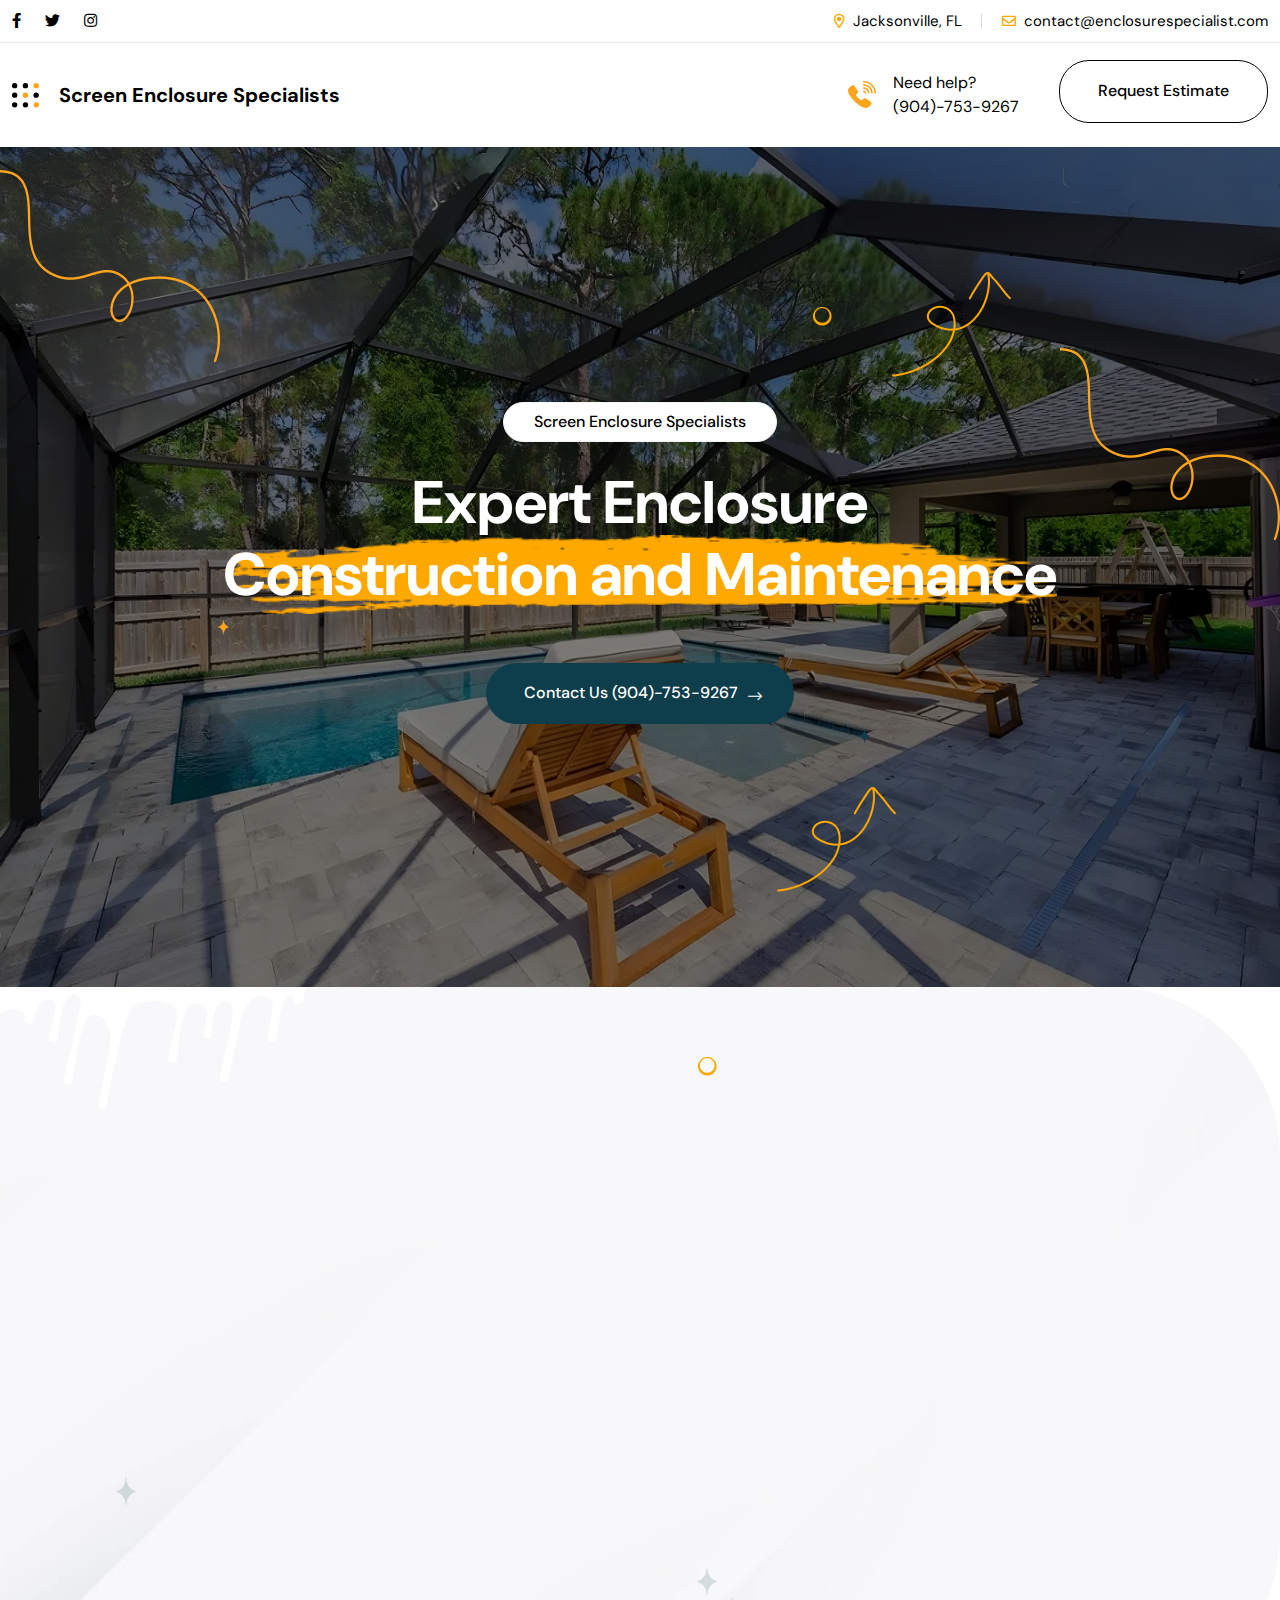
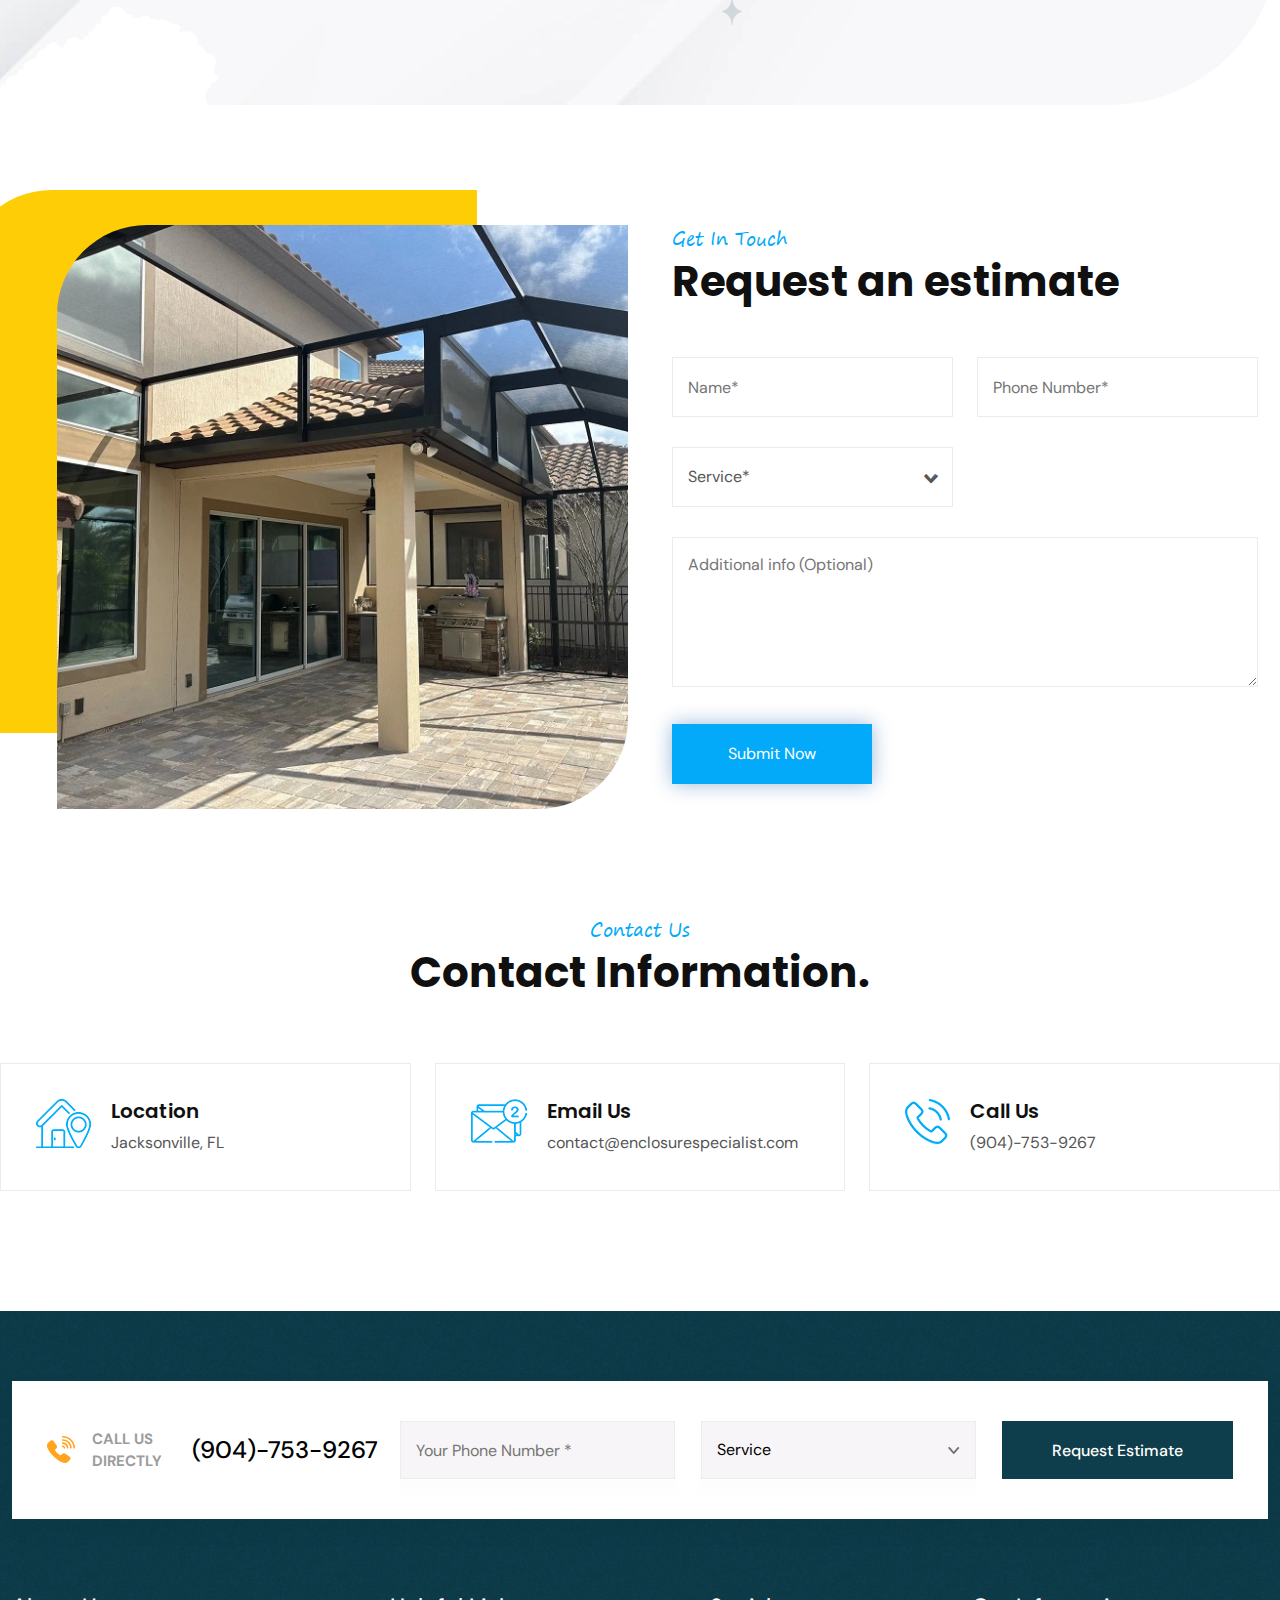
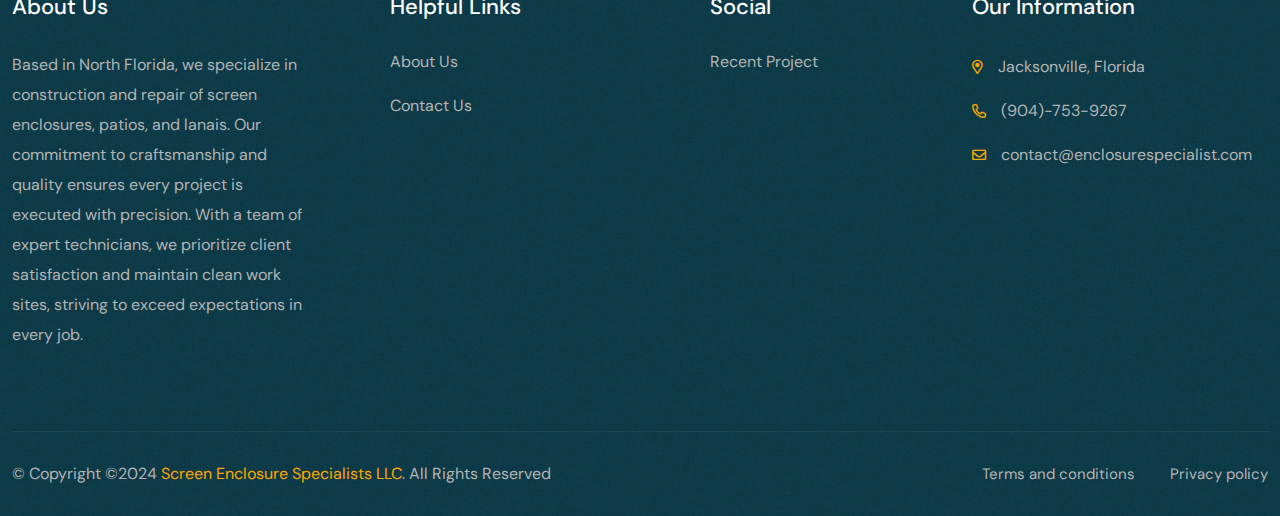
==== commit ea88baf8: "asd" ====
--- a/index.html
+++ b/index.html
@@ -120,7 +120,7 @@
 				</div>
 				<div class="sidebar-content mb-45">
 					<h4 class="s-title">About us</h4>
-					<p>Based in North Florida, we specialize in rescreening and repair of pool enclosures, patios, and lanais. Our commitment to craftsmanship and quality ensures every project is executed with precision. With a team of expert technicians, we prioritize client satisfaction and maintain clean work sites, striving to exceed expectations in every job.</p>
+					<p>Based in North Florida, we specialize in construction and repair of pool enclosures, patios, and lanais. Our commitment to craftsmanship and quality ensures every project is executed with precision. With a team of expert technicians, we prioritize client satisfaction and maintain clean work sites, striving to exceed expectations in every job.</p>
 					<a class="thm_btn thm_btn-black" href="contact.html">Contact us<i class="fal fa-long-arrow-right"></i></a>
 				</div>
 				<div class="contact_list mb-30">
@@ -172,7 +172,7 @@
 							<div class="hero__content text-center">
 								<span class="wow fadeInUp" data-wow-delay="0ms" data-wow-duration="1500ms">Screen Enclosure Specialists</span>
 								<h2 class="wow fadeInUp" id="mainText" data-wow-delay=".3s" data-wow-duration="1500ms">Expert Enclosure <br>
-									<span>Rescreening & Repair <img src="assets/img/shape/text_shape.png" alt="shape"></span></h2>
+									<span>Construction and Maintenance <img src="assets/img/shape/text_shape.png" alt="shape"></span></h2>
 								<div class="hero__btn wow fadeInUp" data-wow-delay=".6s" data-wow-duration="1500ms">
 									<a class="thm-btn thm-btn__icon" href="#clinox-booking-form">
 										<span class="btn-wrap">
@@ -211,39 +211,7 @@
 			<!-- hero end -->
 
 			<!-- cta start -->
-			<div class="cta">
-				<div class="cta__wrap ul_li">
-					<div class="cta__info ul_li flex-1">
-						<div class="icon">
-							<img src="assets/img/icon/call.svg" loading="lazy" alt="call">
-						</div>
-						<span>Call Us <br> Directly</span>
-						<h3><a href="tel:9047539267">(904)-753-9267</a></h3>
-					</div>
-					<form action="assets/mail/contactArt.php" class="cta__form formSubmission" method="POST">
-						<input type="tel" name="phone" placeholder="Your Phone Number *" required>
-						<div class="service-select">
-							<select name="service" required>
-								<option disabled selected>Service</option>
-								<option value="Small Screen Repair">Small Screen Repair</option>
-								<option value="Complete Rescreening">Complete Rescreening</option>
-								<option value="Structural Damage Repair">Structural Damage Repair</option>
-								<option value="New Construction / Rebuild">New Construction / Rebuild</option>
-								<option value="Other">Other</option>
-
-
-							</select>
-						</div>
-						<input type="hidden" name="source" value="Overall Enclosure">
-						<button class="thm-btn" type="submit">
-							<span class="btn-wrap">
-								<span>Request Estimate</span>
-								<span>Request Estimate</span>
-							</span>
-						</button>
-					</form>
-				</div>
-			</div>
+
 			<!-- Modal -->
 <div class="modal fade" id="responseModal" tabindex="-1" role="dialog" aria-labelledby="responseModalLabel" aria-hidden="true">
     <div class="modal-dialog" role="document">
@@ -275,7 +243,7 @@
 									Enclosure rescreening <br>
 									done <span>The Right Way<img src="assets/img/shape/st_shape.svg" alt="shape" loading="lazy"></span>
 								</h2>
-								<p class="wow fadeInUp" data-wow-delay=".5s" data-wow-duration="1500ms">Based in North Florida, we specialize in rescreening and repair of screen enclosures, patios, and lanais. Our commitment to craftsmanship and quality ensures every project is executed with precision. With a team of expert technicians, we prioritize client satisfaction and maintain clean work sites, striving to exceed expectations in every job.
+								<p class="wow fadeInUp" data-wow-delay=".5s" data-wow-duration="1500ms">Based in North Florida, we specialize in construction and repair of screen enclosures, patios, and lanais. Our commitment to craftsmanship and quality ensures every project is executed with precision. With a team of expert technicians, we prioritize client satisfaction and maintain clean work sites, striving to exceed expectations in every job.
 								</p></p>
 							</div>
 							<div class="about__info ul_li">
@@ -616,10 +584,10 @@
 						<div class="service-select">
 							<select name="service" required>
 								<option disabled selected>Service</option>
+								<option value="New Construction / Rebuild">New Construction / Rebuild</option>
 								<option value="Small Screen Repair">Small Screen Repair</option>
 								<option value="Complete Rescreening">Complete Rescreening</option>
 								<option value="Structural Damage Repair">Structural Damage Repair</option>
-								<option value="New Construction / Rebuild">New Construction / Rebuild</option>
 								<option value="Other">Other</option>
 
 
@@ -640,7 +608,7 @@
 					<div class="col-lg-3 col-md-6 footer__col mt-30">
 						<div class="footer__widget">
 							<h3>About Us</h3>
-							<p>Based in North Florida, we specialize in rescreening and repair of screen enclosures, patios, and lanais. Our commitment to craftsmanship and quality ensures every project is executed with precision. With a team of expert technicians, we prioritize client satisfaction and maintain clean work sites, striving to exceed expectations in every job.</p>
+							<p>Based in North Florida, we specialize in construction and repair of screen enclosures, patios, and lanais. Our commitment to craftsmanship and quality ensures every project is executed with precision. With a team of expert technicians, we prioritize client satisfaction and maintain clean work sites, striving to exceed expectations in every job.</p>
 						</div>
 					</div>
 					<div class="col-lg-3 col-md-6 footer__col mt-30">
